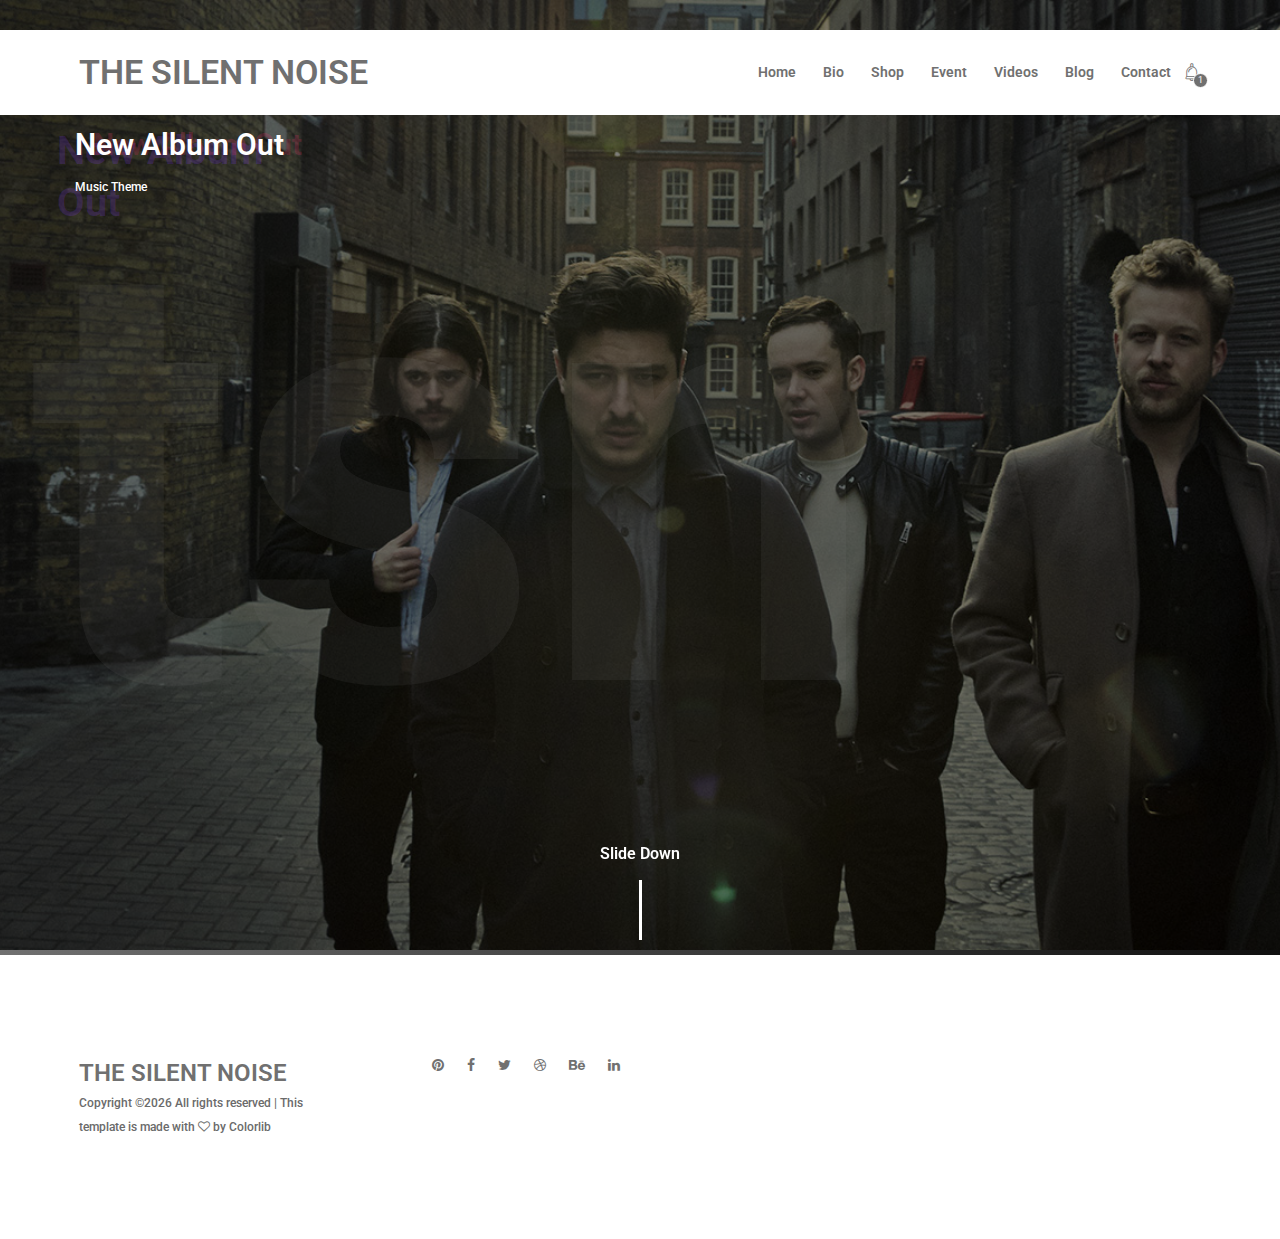
==== index.html @ d406518f "Appearance changes" ====
<!DOCTYPE html>
<html lang="en">

<head>
    <meta charset="UTF-8">
    <meta name="description" content="">
    <meta http-equiv="X-UA-Compatible" content="IE=edge">
    <meta name="viewport" content="width=device-width, initial-scale=1, shrink-to-fit=no">
    <!-- The above 4 meta tags *must* come first in the head; any other head content must come *after* these tags -->

    <!-- Title -->
    <title>The Silent Noise</title>

    <!-- Favicon -->
    <link rel="icon" href="img/core-img/favicon.ico">

    <!-- Custom fonts for this template -->
    <link href="https://fonts.googleapis.com/css?family=Roboto" rel="stylesheet">
    
    <!-- Core Stylesheet -->
    <link rel="stylesheet" href="style.min.css">

</head>

<body>
    <!-- ##### Preloader ##### -->
    <div class="preloader d-flex align-items-center justify-content-center">
        <div class="circle-preloader">
            <img src="img/core-img/compact-disc.png" alt="">
        </div>
    </div>

    <!-- ##### Header Area Start ##### -->
    <header class="header-area">
        <!-- Navbar Area -->
        <div class="tsn-main-menu">
            <div class="classy-nav-container breakpoint-off">
                <div class="container-fluid">
                    <!-- Menu -->
                    <nav class="classy-navbar justify-content-between" id="tsnNav">

                        <!-- Nav brand -->
                        <b href="index.html">THE SILENT NOISE</b>

                        <!-- Navbar Toggler -->
                        <div class="classy-navbar-toggler">
                            <span class="navbarToggler"><span></span><span></span><span></span></span>
                        </div>

                        <!-- Menu -->
                        <div class="classy-menu">

                            <!-- close btn -->
                            <div class="classycloseIcon">
                                <div class="cross-wrap"><span class="top"></span><span class="bottom"></span></div>
                            </div>

                            <!-- Nav Start -->
                            <div class="classynav">
                                <ul>
                                    <li><a href="index.html">Home</a></li>
                                    <li><a href="about-us.html">Bio</a></li>
                                    <li><a href="shop.html">Shop</a></li>
                                    <li><a href="concert-tours.html">Event</a></li>
                                    <li><a href="videos.html">Videos</a></li>
                                    <li><a href="blog.html">Blog</a></li>
                                    <li><a href="contact.html">Contact</a></li>
                                </ul>

                                <!-- Cart Button -->
                                <div class="cart-btn">
                                    <p><span class="icon-bell"></span> <span class="quantity">1</span></p>
                                </div>

                            </div>
                            <!-- Nav End -->
                        </div>
                    </nav>
                </div>
            </div>
        </div>
    </header>
    <!-- ##### Header Area End ##### -->

    <!-- ##### Hero Area Start ##### -->
    <section class="hero-area">
        <div class="hero-slides owl-carousel">

            <!-- Single Hero Slide -->
            <div class="single-hero-slide d-flex align-items-center justify-content-left">
                <!-- Slide Img -->
                <div class="slide-img bg-img" style="background-image: url(img/bg-img/mumford-pressshot22014.jpg);"></div>
                <!-- Slide Content -->
                <div class="hero-slides-content text-left">
                    <h2 data-animation="fadeInUp" data-delay="100ms">New Album Out <span>New Album Out</span></h2>
                    <p data-animation="fadeInUp" data-delay="300ms">Music Theme</p>
                </div>
                <!-- Big Text -->
                <h2 class="big-text">tsn</h2>
            </div>

            <!-- Single Hero Slide -->
            <div class="single-hero-slide d-flex align-items-center justify-content-left">
                <!-- Slide Img -->
                <div class="slide-img bg-img" style="background-image: url(img/bg-img/bg-2.jpg);"></div>
                <!-- Slide Content -->
                <div class="hero-slides-content text-left">
                    <h2 data-animation="fadeInUp" data-delay="100ms">Colorlib <span>Colorlib</span></h2>
                    <p data-animation="fadeInUp" data-delay="300ms">Music Template</p>
                </div>
                <!-- Big Text -->
                <h2 class="big-text">tsn</h2>
            </div>

            <!-- Single Hero Slide -->
            <div class="single-hero-slide d-flex align-items-center justify-content-left">
                <!-- Slide Img -->
                <div class="slide-img bg-img" style="background-image: url(img/bg-img/bg-3.jpg);"></div>
                <!-- Slide Content -->
                <div class="hero-slides-content text-left">
                    <h2 data-animation="fadeInUp" data-delay="100ms">Festival <span>Festival</span></h2>
                    <p data-animation="fadeInUp" data-delay="300ms">Free Themes</p>
                </div>
                <!-- Big Text -->
                <h2 class="big-text">tsn</h2>
            </div>

        </div>
        <!-- bg gradients -->
        <div class="bg-gradients"></div>

        <!-- Slide Down -->
        <div class="slide-down" id="scrollDown">
            <h6>Slide Down</h6>
            <div class="line"></div>
        </div>
    </section>
    <!-- ##### Hero Area End ##### -->


    <!-- ##### Footer Area Start ##### -->
    <footer class="footer-area section-padding-100-0">
        <div class="container-fluid">
            <div class="row">

                <!-- Footer Widget Area -->
                <div class="col-12 col-md-6 col-xl-3">
                    <div class="footer-widget-area mb-100">
                        <c href="index.html">THE SILENT NOISE</c>
                        <p class="copywrite-text"><a href="#"><!-- Link back to Colorlib can't be removed. Template is licensed under CC BY 3.0. -->
Copyright &copy;<script>document.write(new Date().getFullYear());</script> All rights reserved | This template is made with <i class="fa fa-heart-o" aria-hidden="true"></i> by <a href="https://colorlib.com" target="_blank">Colorlib</a>
<!-- Link back to Colorlib can't be removed. Template is licensed under CC BY 3.0. -->
</p>
                    </div>
                </div>

                <!-- Footer Widget Area -->
                <!-- Social Button -->
                <div class="top-social-info">
                    <a href="#"><i class="fa fa-pinterest" aria-hidden="false"></i></a>
                    <a href="#"><i class="fa fa-facebook" aria-hidden="false"></i></a>
                    <a href="https://twitter.com/SilentN55633658"><i class="fa fa-twitter" aria-hidden="false"></i></a>
                    <a href="#"><i class="fa fa-dribbble" aria-hidden="false"></i></a>
                    <a href="#"><i class="fa fa-behance" aria-hidden="false"></i></a>
                    <a href="#"><i class="fa fa-linkedin" aria-hidden="false"></i></a>
                </div>

            </div>
        </div>
    </footer>
    <!-- ##### Footer Area End ##### -->

    <!-- ##### All Javascript Script ##### -->
    <!-- jQuery-2.2.4 js -->
    <script src="js/jquery/jquery-2.2.4.min.js"></script>
    <!-- Popper js -->
    <script src="js/bootstrap/popper.min.js"></script>
    <!-- Bootstrap js -->
    <script src="js/bootstrap/bootstrap.min.js"></script>
    <!-- All Plugins js -->
    <script src="js/plugins/plugins.js"></script>
    <!-- Active js -->
    <script src="js/active.js"></script>
</body>

</html>
---- style.min.css ----
@charset "UTF-8";@import url(https://fonts.googleapis.com/css?family=Allura|Roboto:200,300,400,500,600,700,800,900);/*!
 * Bootstrap v4.1.2 (https://getbootstrap.com/)
 * Copyright 2011-2018 The Bootstrap Authors
 * Copyright 2011-2018 Twitter, Inc.
 * Licensed under MIT (https://github.com/twbs/bootstrap/blob/master/LICENSE)
 */:root{--blue:#007bff;--indigo:#6610f2;--purple:#6f42c1;--pink:#e83e8c;--red:#dc3545;--orange:#fd7e14;--yellow:#ffc107;--green:#28a745;--teal:#20c997;--cyan:#17a2b8;--white:#fff;--gray:#6c757d;--gray-dark:#343a40;--primary:#007bff;--secondary:#6c757d;--success:#28a745;--info:#17a2b8;--warning:#ffc107;--danger:#dc3545;--light:#f8f9fa;--dark:#343a40;--breakpoint-xs:0;--breakpoint-sm:576px;--breakpoint-md:768px;--breakpoint-lg:992px;--breakpoint-xl:1200px;--font-family-sans-serif:-apple-system,BlinkMacSystemFont,"Segoe UI",Roboto,"Helvetica Neue",Arial,sans-serif,"Apple Color Emoji","Segoe UI Emoji","Segoe UI Symbol";--font-family-monospace:SFMono-Regular,Menlo,Monaco,Consolas,"Liberation Mono","Courier New",monospace}*,::after,::before{box-sizing:border-box}html{font-family:sans-serif;line-height:1.15;-webkit-text-size-adjust:100%;-ms-text-size-adjust:100%;-ms-overflow-style:scrollbar;-webkit-tap-highlight-color:transparent}@-ms-viewport{width:device-width}article,aside,figcaption,figure,footer,header,hgroup,main,nav,section{display:block}body{margin:0;font-family:-apple-system,BlinkMacSystemFont,"Segoe UI",Roboto,"Helvetica Neue",Arial,sans-serif,"Apple Color Emoji","Segoe UI Emoji","Segoe UI Symbol";font-size:1rem;font-weight:400;line-height:1.5;color:#212529;text-align:left;background-color:#fff}[tabindex="-1"]:focus{outline:0!important}hr{box-sizing:content-box;height:0;overflow:visible}h1,h2,h3,h4,h5,h6{margin-top:0;margin-bottom:.5rem}p{margin-top:0;margin-bottom:1rem}abbr[data-original-title],abbr[title]{text-decoration:underline;-webkit-text-decoration:underline dotted;text-decoration:underline dotted;cursor:help;border-bottom:0}address{margin-bottom:1rem;font-style:normal;line-height:inherit}dl,ol,ul{margin-top:0;margin-bottom:1rem}ol ol,ol ul,ul ol,ul ul{margin-bottom:0}dt{font-weight:700}dd{margin-bottom:.5rem;margin-left:0}blockquote{margin:0 0 1rem}dfn{font-style:italic}b,strong{font-weight:bolder}small{font-size:80%}sub,sup{position:relative;font-size:75%;line-height:0;vertical-align:baseline}sub{bottom:-.25em}sup{top:-.5em}a{color:#007bff;text-decoration:none;background-color:transparent;-webkit-text-decoration-skip:objects}a:hover{color:#0056b3;text-decoration:underline}a:not([href]):not([tabindex]){color:inherit;text-decoration:none}a:not([href]):not([tabindex]):focus,a:not([href]):not([tabindex]):hover{color:inherit;text-decoration:none}a:not([href]):not([tabindex]):focus{outline:0}code,kbd,pre,samp{font-family:SFMono-Regular,Menlo,Monaco,Consolas,"Liberation Mono","Courier New",monospace;font-size:1em}pre{margin-top:0;margin-bottom:1rem;overflow:auto;-ms-overflow-style:scrollbar}figure{margin:0 0 1rem}img{vertical-align:middle;border-style:none}svg:not(:root){overflow:hidden;vertical-align:middle}table{border-collapse:collapse}caption{padding-top:.75rem;padding-bottom:.75rem;color:#6c757d;text-align:left;caption-side:bottom}th{text-align:inherit}label{display:inline-block;margin-bottom:.5rem}button{border-radius:0}button:focus{outline:1px dotted;outline:5px auto -webkit-focus-ring-color}button,input,optgroup,select,textarea{margin:0;font-family:inherit;font-size:inherit;line-height:inherit}button,input{overflow:visible}button,select{text-transform:none}[type=reset],[type=submit],button,html [type=button]{-webkit-appearance:button}[type=button]::-moz-focus-inner,[type=reset]::-moz-focus-inner,[type=submit]::-moz-focus-inner,button::-moz-focus-inner{padding:0;border-style:none}input[type=checkbox],input[type=radio]{box-sizing:border-box;padding:0}input[type=date],input[type=datetime-local],input[type=month],input[type=time]{-webkit-appearance:listbox}textarea{overflow:auto;resize:vertical}fieldset{min-width:0;padding:0;margin:0;border:0}legend{display:block;width:100%;max-width:100%;padding:0;margin-bottom:.5rem;font-size:1.5rem;line-height:inherit;color:inherit;white-space:normal}progress{vertical-align:baseline}[type=number]::-webkit-inner-spin-button,[type=number]::-webkit-outer-spin-button{height:auto}[type=search]{outline-offset:-2px;-webkit-appearance:none}[type=search]::-webkit-search-cancel-button,[type=search]::-webkit-search-decoration{-webkit-appearance:none}::-webkit-file-upload-button{font:inherit;-webkit-appearance:button}output{display:inline-block}summary{display:list-item;cursor:pointer}template{display:none}[hidden]{display:none!important}.h1,.h2,.h3,.h4,.h5,.h6,h1,h2,h3,h4,h5,h6{margin-bottom:.5rem;font-family:inherit;font-weight:500;line-height:1.2;color:inherit}.h1,h1{font-size:2.5rem}.h2,h2{font-size:2rem}.h3,h3{font-size:1.75rem}.h4,h4{font-size:1.5rem}.h5,h5{font-size:1.25rem}.h6,h6{font-size:1rem}.lead{font-size:1.25rem;font-weight:300}.display-1{font-size:6rem;font-weight:300;line-height:1.2}.display-2{font-size:5.5rem;font-weight:300;line-height:1.2}.display-3{font-size:4.5rem;font-weight:300;line-height:1.2}.display-4{font-size:3.5rem;font-weight:300;line-height:1.2}hr{margin-top:1rem;margin-bottom:1rem;border:0;border-top:1px solid rgba(0,0,0,.1)}.small,small{font-size:80%;font-weight:400}.mark,mark{padding:.2em;background-color:#fcf8e3}.list-unstyled{padding-left:0;list-style:none}.list-inline{padding-left:0;list-style:none}.list-inline-item{display:inline-block}.list-inline-item:not(:last-child){margin-right:.5rem}.initialism{font-size:90%;text-transform:uppercase}.blockquote{margin-bottom:1rem;font-size:1.25rem}.blockquote-footer{display:block;font-size:80%;color:#6c757d}.blockquote-footer::before{content:"\2014 \00A0"}.img-fluid{max-width:100%;height:auto}.img-thumbnail{padding:.25rem;background-color:#fff;border:1px solid #dee2e6;border-radius:.25rem;max-width:100%;height:auto}.figure{display:inline-block}.figure-img{margin-bottom:.5rem;line-height:1}.figure-caption{font-size:90%;color:#6c757d}code{font-size:87.5%;color:#e83e8c;word-break:break-word}a>code{color:inherit}kbd{padding:.2rem .4rem;font-size:87.5%;color:#fff;background-color:#212529;border-radius:.2rem}kbd kbd{padding:0;font-size:100%;font-weight:700}pre{display:block;font-size:87.5%;color:#212529}pre code{font-size:inherit;color:inherit;word-break:normal}.pre-scrollable{max-height:340px;overflow-y:scroll}.container{width:100%;padding-right:15px;padding-left:15px;margin-right:auto;margin-left:auto}@media (min-width:576px){.container{max-width:540px}}@media (min-width:768px){.container{max-width:720px}}@media (min-width:992px){.container{max-width:960px}}@media (min-width:1200px){.container{max-width:1140px}}.container-fluid{width:100%;padding-right:15px;padding-left:15px;margin-right:auto;margin-left:auto}.row{display:-ms-flexbox;display:flex;-ms-flex-wrap:wrap;flex-wrap:wrap;margin-right:-15px;margin-left:-15px}.no-gutters{margin-right:0;margin-left:0}.no-gutters>.col,.no-gutters>[class*=col-]{padding-right:0;padding-left:0}.col,.col-1,.col-10,.col-11,.col-12,.col-2,.col-3,.col-4,.col-5,.col-6,.col-7,.col-8,.col-9,.col-auto,.col-lg,.col-lg-1,.col-lg-10,.col-lg-11,.col-lg-12,.col-lg-2,.col-lg-3,.col-lg-4,.col-lg-5,.col-lg-6,.col-lg-7,.col-lg-8,.col-lg-9,.col-lg-auto,.col-md,.col-md-1,.col-md-10,.col-md-11,.col-md-12,.col-md-2,.col-md-3,.col-md-4,.col-md-5,.col-md-6,.col-md-7,.col-md-8,.col-md-9,.col-md-auto,.col-sm,.col-sm-1,.col-sm-10,.col-sm-11,.col-sm-12,.col-sm-2,.col-sm-3,.col-sm-4,.col-sm-5,.col-sm-6,.col-sm-7,.col-sm-8,.col-sm-9,.col-sm-auto,.col-xl,.col-xl-1,.col-xl-10,.col-xl-11,.col-xl-12,.col-xl-2,.col-xl-3,.col-xl-4,.col-xl-5,.col-xl-6,.col-xl-7,.col-xl-8,.col-xl-9,.col-xl-auto{position:relative;width:100%;min-height:1px;padding-right:15px;padding-left:15px}.col{-ms-flex-preferred-size:0;flex-basis:0;-ms-flex-positive:1;flex-grow:1;max-width:100%}.col-auto{-ms-flex:0 0 auto;flex:0 0 auto;width:auto;max-width:none}.col-1{-ms-flex:0 0 8.333333%;flex:0 0 8.333333%;max-width:8.333333%}.col-2{-ms-flex:0 0 16.666667%;flex:0 0 16.666667%;max-width:16.666667%}.col-3{-ms-flex:0 0 25%;flex:0 0 25%;max-width:25%}.col-4{-ms-flex:0 0 33.333333%;flex:0 0 33.333333%;max-width:33.333333%}.col-5{-ms-flex:0 0 41.666667%;flex:0 0 41.666667%;max-width:41.666667%}.col-6{-ms-flex:0 0 50%;flex:0 0 50%;max-width:50%}.col-7{-ms-flex:0 0 58.333333%;flex:0 0 58.333333%;max-width:58.333333%}.col-8{-ms-flex:0 0 66.666667%;flex:0 0 66.666667%;max-width:66.666667%}.col-9{-ms-flex:0 0 75%;flex:0 0 75%;max-width:75%}.col-10{-ms-flex:0 0 83.333333%;flex:0 0 83.333333%;max-width:83.333333%}.col-11{-ms-flex:0 0 91.666667%;flex:0 0 91.666667%;max-width:91.666667%}.col-12{-ms-flex:0 0 100%;flex:0 0 100%;max-width:100%}.order-first{-ms-flex-order:-1;order:-1}.order-last{-ms-flex-order:13;order:13}.order-0{-ms-flex-order:0;order:0}.order-1{-ms-flex-order:1;order:1}.order-2{-ms-flex-order:2;order:2}.order-3{-ms-flex-order:3;order:3}.order-4{-ms-flex-order:4;order:4}.order-5{-ms-flex-order:5;order:5}.order-6{-ms-flex-order:6;order:6}.order-7{-ms-flex-order:7;order:7}.order-8{-ms-flex-order:8;order:8}.order-9{-ms-flex-order:9;order:9}.order-10{-ms-flex-order:10;order:10}.order-11{-ms-flex-order:11;order:11}.order-12{-ms-flex-order:12;order:12}.offset-1{margin-left:8.333333%}.offset-2{margin-left:16.666667%}.offset-3{margin-left:25%}.offset-4{margin-left:33.333333%}.offset-5{margin-left:41.666667%}.offset-6{margin-left:50%}.offset-7{margin-left:58.333333%}.offset-8{margin-left:66.666667%}.offset-9{margin-left:75%}.offset-10{margin-left:83.333333%}.offset-11{margin-left:91.666667%}@media (min-width:576px){.col-sm{-ms-flex-preferred-size:0;flex-basis:0;-ms-flex-positive:1;flex-grow:1;max-width:100%}.col-sm-auto{-ms-flex:0 0 auto;flex:0 0 auto;width:auto;max-width:none}.col-sm-1{-ms-flex:0 0 8.333333%;flex:0 0 8.333333%;max-width:8.333333%}.col-sm-2{-ms-flex:0 0 16.666667%;flex:0 0 16.666667%;max-width:16.666667%}.col-sm-3{-ms-flex:0 0 25%;flex:0 0 25%;max-width:25%}.col-sm-4{-ms-flex:0 0 33.333333%;flex:0 0 33.333333%;max-width:33.333333%}.col-sm-5{-ms-flex:0 0 41.666667%;flex:0 0 41.666667%;max-width:41.666667%}.col-sm-6{-ms-flex:0 0 50%;flex:0 0 50%;max-width:50%}.col-sm-7{-ms-flex:0 0 58.333333%;flex:0 0 58.333333%;max-width:58.333333%}.col-sm-8{-ms-flex:0 0 66.666667%;flex:0 0 66.666667%;max-width:66.666667%}.col-sm-9{-ms-flex:0 0 75%;flex:0 0 75%;max-width:75%}.col-sm-10{-ms-flex:0 0 83.333333%;flex:0 0 83.333333%;max-width:83.333333%}.col-sm-11{-ms-flex:0 0 91.666667%;flex:0 0 91.666667%;max-width:91.666667%}.col-sm-12{-ms-flex:0 0 100%;flex:0 0 100%;max-width:100%}.order-sm-first{-ms-flex-order:-1;order:-1}.order-sm-last{-ms-flex-order:13;order:13}.order-sm-0{-ms-flex-order:0;order:0}.order-sm-1{-ms-flex-order:1;order:1}.order-sm-2{-ms-flex-order:2;order:2}.order-sm-3{-ms-flex-order:3;order:3}.order-sm-4{-ms-flex-order:4;order:4}.order-sm-5{-ms-flex-order:5;order:5}.order-sm-6{-ms-flex-order:6;order:6}.order-sm-7{-ms-flex-order:7;order:7}.order-sm-8{-ms-flex-order:8;order:8}.order-sm-9{-ms-flex-order:9;order:9}.order-sm-10{-ms-flex-order:10;order:10}.order-sm-11{-ms-flex-order:11;order:11}.order-sm-12{-ms-flex-order:12;order:12}.offset-sm-0{margin-left:0}.offset-sm-1{margin-left:8.333333%}.offset-sm-2{margin-left:16.666667%}.offset-sm-3{margin-left:25%}.offset-sm-4{margin-left:33.333333%}.offset-sm-5{margin-left:41.666667%}.offset-sm-6{margin-left:50%}.offset-sm-7{margin-left:58.333333%}.offset-sm-8{margin-left:66.666667%}.offset-sm-9{margin-left:75%}.offset-sm-10{margin-left:83.333333%}.offset-sm-11{margin-left:91.666667%}}@media (min-width:768px){.col-md{-ms-flex-preferred-size:0;flex-basis:0;-ms-flex-positive:1;flex-grow:1;max-width:100%}.col-md-auto{-ms-flex:0 0 auto;flex:0 0 auto;width:auto;max-width:none}.col-md-1{-ms-flex:0 0 8.333333%;flex:0 0 8.333333%;max-width:8.333333%}.col-md-2{-ms-flex:0 0 16.666667%;flex:0 0 16.666667%;max-width:16.666667%}.col-md-3{-ms-flex:0 0 25%;flex:0 0 25%;max-width:25%}.col-md-4{-ms-flex:0 0 33.333333%;flex:0 0 33.333333%;max-width:33.333333%}.col-md-5{-ms-flex:0 0 41.666667%;flex:0 0 41.666667%;max-width:41.666667%}.col-md-6{-ms-flex:0 0 50%;flex:0 0 50%;max-width:50%}.col-md-7{-ms-flex:0 0 58.333333%;flex:0 0 58.333333%;max-width:58.333333%}.col-md-8{-ms-flex:0 0 66.666667%;flex:0 0 66.666667%;max-width:66.666667%}.col-md-9{-ms-flex:0 0 75%;flex:0 0 75%;max-width:75%}.col-md-10{-ms-flex:0 0 83.333333%;flex:0 0 83.333333%;max-width:83.333333%}.col-md-11{-ms-flex:0 0 91.666667%;flex:0 0 91.666667%;max-width:91.666667%}.col-md-12{-ms-flex:0 0 100%;flex:0 0 100%;max-width:100%}.order-md-first{-ms-flex-order:-1;order:-1}.order-md-last{-ms-flex-order:13;order:13}.order-md-0{-ms-flex-order:0;order:0}.order-md-1{-ms-flex-order:1;order:1}.order-md-2{-ms-flex-order:2;order:2}.order-md-3{-ms-flex-order:3;order:3}.order-md-4{-ms-flex-order:4;order:4}.order-md-5{-ms-flex-order:5;order:5}.order-md-6{-ms-flex-order:6;order:6}.order-md-7{-ms-flex-order:7;order:7}.order-md-8{-ms-flex-order:8;order:8}.order-md-9{-ms-flex-order:9;order:9}.order-md-10{-ms-flex-order:10;order:10}.order-md-11{-ms-flex-order:11;order:11}.order-md-12{-ms-flex-order:12;order:12}.offset-md-0{margin-left:0}.offset-md-1{margin-left:8.333333%}.offset-md-2{margin-left:16.666667%}.offset-md-3{margin-left:25%}.offset-md-4{margin-left:33.333333%}.offset-md-5{margin-left:41.666667%}.offset-md-6{margin-left:50%}.offset-md-7{margin-left:58.333333%}.offset-md-8{margin-left:66.666667%}.offset-md-9{margin-left:75%}.offset-md-10{margin-left:83.333333%}.offset-md-11{margin-left:91.666667%}}@media (min-width:992px){.col-lg{-ms-flex-preferred-size:0;flex-basis:0;-ms-flex-positive:1;flex-grow:1;max-width:100%}.col-lg-auto{-ms-flex:0 0 auto;flex:0 0 auto;width:auto;max-width:none}.col-lg-1{-ms-flex:0 0 8.333333%;flex:0 0 8.333333%;max-width:8.333333%}.col-lg-2{-ms-flex:0 0 16.666667%;flex:0 0 16.666667%;max-width:16.666667%}.col-lg-3{-ms-flex:0 0 25%;flex:0 0 25%;max-width:25%}.col-lg-4{-ms-flex:0 0 33.333333%;flex:0 0 33.333333%;max-width:33.333333%}.col-lg-5{-ms-flex:0 0 41.666667%;flex:0 0 41.666667%;max-width:41.666667%}.col-lg-6{-ms-flex:0 0 50%;flex:0 0 50%;max-width:50%}.col-lg-7{-ms-flex:0 0 58.333333%;flex:0 0 58.333333%;max-width:58.333333%}.col-lg-8{-ms-flex:0 0 66.666667%;flex:0 0 66.666667%;max-width:66.666667%}.col-lg-9{-ms-flex:0 0 75%;flex:0 0 75%;max-width:75%}.col-lg-10{-ms-flex:0 0 83.333333%;flex:0 0 83.333333%;max-width:83.333333%}.col-lg-11{-ms-flex:0 0 91.666667%;flex:0 0 91.666667%;max-width:91.666667%}.col-lg-12{-ms-flex:0 0 100%;flex:0 0 100%;max-width:100%}.order-lg-first{-ms-flex-order:-1;order:-1}.order-lg-last{-ms-flex-order:13;order:13}.order-lg-0{-ms-flex-order:0;order:0}.order-lg-1{-ms-flex-order:1;order:1}.order-lg-2{-ms-flex-order:2;order:2}.order-lg-3{-ms-flex-order:3;order:3}.order-lg-4{-ms-flex-order:4;order:4}.order-lg-5{-ms-flex-order:5;order:5}.order-lg-6{-ms-flex-order:6;order:6}.order-lg-7{-ms-flex-order:7;order:7}.order-lg-8{-ms-flex-order:8;order:8}.order-lg-9{-ms-flex-order:9;order:9}.order-lg-10{-ms-flex-order:10;order:10}.order-lg-11{-ms-flex-order:11;order:11}.order-lg-12{-ms-flex-order:12;order:12}.offset-lg-0{margin-left:0}.offset-lg-1{margin-left:8.333333%}.offset-lg-2{margin-left:16.666667%}.offset-lg-3{margin-left:25%}.offset-lg-4{margin-left:33.333333%}.offset-lg-5{margin-left:41.666667%}.offset-lg-6{margin-left:50%}.offset-lg-7{margin-left:58.333333%}.offset-lg-8{margin-left:66.666667%}.offset-lg-9{margin-left:75%}.offset-lg-10{margin-left:83.333333%}.offset-lg-11{margin-left:91.666667%}}@media (min-width:1200px){.col-xl{-ms-flex-preferred-size:0;flex-basis:0;-ms-flex-positive:1;flex-grow:1;max-width:100%}.col-xl-auto{-ms-flex:0 0 auto;flex:0 0 auto;width:auto;max-width:none}.col-xl-1{-ms-flex:0 0 8.333333%;flex:0 0 8.333333%;max-width:8.333333%}.col-xl-2{-ms-flex:0 0 16.666667%;flex:0 0 16.666667%;max-width:16.666667%}.col-xl-3{-ms-flex:0 0 25%;flex:0 0 25%;max-width:25%}.col-xl-4{-ms-flex:0 0 33.333333%;flex:0 0 33.333333%;max-width:33.333333%}.col-xl-5{-ms-flex:0 0 41.666667%;flex:0 0 41.666667%;max-width:41.666667%}.col-xl-6{-ms-flex:0 0 50%;flex:0 0 50%;max-width:50%}.col-xl-7{-ms-flex:0 0 58.333333%;flex:0 0 58.333333%;max-width:58.333333%}.col-xl-8{-ms-flex:0 0 66.666667%;flex:0 0 66.666667%;max-width:66.666667%}.col-xl-9{-ms-flex:0 0 75%;flex:0 0 75%;max-width:75%}.col-xl-10{-ms-flex:0 0 83.333333%;flex:0 0 83.333333%;max-width:83.333333%}.col-xl-11{-ms-flex:0 0 91.666667%;flex:0 0 91.666667%;max-width:91.666667%}.col-xl-12{-ms-flex:0 0 100%;flex:0 0 100%;max-width:100%}.order-xl-first{-ms-flex-order:-1;order:-1}.order-xl-last{-ms-flex-order:13;order:13}.order-xl-0{-ms-flex-order:0;order:0}.order-xl-1{-ms-flex-order:1;order:1}.order-xl-2{-ms-flex-order:2;order:2}.order-xl-3{-ms-flex-order:3;order:3}.order-xl-4{-ms-flex-order:4;order:4}.order-xl-5{-ms-flex-order:5;order:5}.order-xl-6{-ms-flex-order:6;order:6}.order-xl-7{-ms-flex-order:7;order:7}.order-xl-8{-ms-flex-order:8;order:8}.order-xl-9{-ms-flex-order:9;order:9}.order-xl-10{-ms-flex-order:10;order:10}.order-xl-11{-ms-flex-order:11;order:11}.order-xl-12{-ms-flex-order:12;order:12}.offset-xl-0{margin-left:0}.offset-xl-1{margin-left:8.333333%}.offset-xl-2{margin-left:16.666667%}.offset-xl-3{margin-left:25%}.offset-xl-4{margin-left:33.333333%}.offset-xl-5{margin-left:41.666667%}.offset-xl-6{margin-left:50%}.offset-xl-7{margin-left:58.333333%}.offset-xl-8{margin-left:66.666667%}.offset-xl-9{margin-left:75%}.offset-xl-10{margin-left:83.333333%}.offset-xl-11{margin-left:91.666667%}}.table{width:100%;max-width:100%;margin-bottom:1rem;background-color:transparent}.table td,.table th{padding:.75rem;vertical-align:top;border-top:1px solid #dee2e6}.table thead th{vertical-align:bottom;border-bottom:2px solid #dee2e6}.table tbody+tbody{border-top:2px solid #dee2e6}.table .table{background-color:#fff}.table-sm td,.table-sm th{padding:.3rem}.table-bordered{border:1px solid #dee2e6}.table-bordered td,.table-bordered th{border:1px solid #dee2e6}.table-bordered thead td,.table-bordered thead th{border-bottom-width:2px}.table-borderless tbody+tbody,.table-borderless td,.table-borderless th,.table-borderless thead th{border:0}.table-striped tbody tr:nth-of-type(odd){background-color:rgba(0,0,0,.05)}.table-hover tbody tr:hover{background-color:rgba(0,0,0,.075)}.table-primary,.table-primary>td,.table-primary>th{background-color:#b8daff}.table-hover .table-primary:hover{background-color:#9fcdff}.table-hover .table-primary:hover>td,.table-hover .table-primary:hover>th{background-color:#9fcdff}.table-secondary,.table-secondary>td,.table-secondary>th{background-color:#d6d8db}.table-hover .table-secondary:hover{background-color:#c8cbcf}.table-hover .table-secondary:hover>td,.table-hover .table-secondary:hover>th{background-color:#c8cbcf}.table-success,.table-success>td,.table-success>th{background-color:#c3e6cb}.table-hover .table-success:hover{background-color:#b1dfbb}.table-hover .table-success:hover>td,.table-hover .table-success:hover>th{background-color:#b1dfbb}.table-info,.table-info>td,.table-info>th{background-color:#bee5eb}.table-hover .table-info:hover{background-color:#abdde5}.table-hover .table-info:hover>td,.table-hover .table-info:hover>th{background-color:#abdde5}.table-warning,.table-warning>td,.table-warning>th{background-color:#ffeeba}.table-hover .table-warning:hover{background-color:#ffe8a1}.table-hover .table-warning:hover>td,.table-hover .table-warning:hover>th{background-color:#ffe8a1}.table-danger,.table-danger>td,.table-danger>th{background-color:#f5c6cb}.table-hover .table-danger:hover{background-color:#f1b0b7}.table-hover .table-danger:hover>td,.table-hover .table-danger:hover>th{background-color:#f1b0b7}.table-light,.table-light>td,.table-light>th{background-color:#fdfdfe}.table-hover .table-light:hover{background-color:#ececf6}.table-hover .table-light:hover>td,.table-hover .table-light:hover>th{background-color:#ececf6}.table-dark,.table-dark>td,.table-dark>th{background-color:#c6c8ca}.table-hover .table-dark:hover{background-color:#b9bbbe}.table-hover .table-dark:hover>td,.table-hover .table-dark:hover>th{background-color:#b9bbbe}.table-active,.table-active>td,.table-active>th{background-color:rgba(0,0,0,.075)}.table-hover .table-active:hover{background-color:rgba(0,0,0,.075)}.table-hover .table-active:hover>td,.table-hover .table-active:hover>th{background-color:rgba(0,0,0,.075)}.table .thead-dark th{color:#fff;background-color:#212529;border-color:#32383e}.table .thead-light th{color:#495057;background-color:#e9ecef;border-color:#dee2e6}.table-dark{color:#fff;background-color:#212529}.table-dark td,.table-dark th,.table-dark thead th{border-color:#32383e}.table-dark.table-bordered{border:0}.table-dark.table-striped tbody tr:nth-of-type(odd){background-color:rgba(255,255,255,.05)}.table-dark.table-hover tbody tr:hover{background-color:rgba(255,255,255,.075)}@media (max-width:575.98px){.table-responsive-sm{display:block;width:100%;overflow-x:auto;-webkit-overflow-scrolling:touch;-ms-overflow-style:-ms-autohiding-scrollbar}.table-responsive-sm>.table-bordered{border:0}}@media (max-width:767.98px){.table-responsive-md{display:block;width:100%;overflow-x:auto;-webkit-overflow-scrolling:touch;-ms-overflow-style:-ms-autohiding-scrollbar}.table-responsive-md>.table-bordered{border:0}}@media (max-width:991.98px){.table-responsive-lg{display:block;width:100%;overflow-x:auto;-webkit-overflow-scrolling:touch;-ms-overflow-style:-ms-autohiding-scrollbar}.table-responsive-lg>.table-bordered{border:0}}@media (max-width:1199.98px){.table-responsive-xl{display:block;width:100%;overflow-x:auto;-webkit-overflow-scrolling:touch;-ms-overflow-style:-ms-autohiding-scrollbar}.table-responsive-xl>.table-bordered{border:0}}.table-responsive{display:block;width:100%;overflow-x:auto;-webkit-overflow-scrolling:touch;-ms-overflow-style:-ms-autohiding-scrollbar}.table-responsive>.table-bordered{border:0}.form-control{display:block;width:100%;padding:.375rem .75rem;font-size:1rem;line-height:1.5;color:#495057;background-color:#fff;background-clip:padding-box;border:1px solid #ced4da;border-radius:.25rem;transition:border-color .15s ease-in-out,box-shadow .15s ease-in-out}@media screen and (prefers-reduced-motion:reduce){.form-control{transition:none}}.form-control::-ms-expand{background-color:transparent;border:0}.form-control:focus{color:#495057;background-color:#fff;border-color:#80bdff;outline:0;box-shadow:0 0 0 .2rem rgba(0,123,255,.25)}.form-control::-webkit-input-placeholder{color:#6c757d;opacity:1}.form-control::-moz-placeholder{color:#6c757d;opacity:1}.form-control:-ms-input-placeholder{color:#6c757d;opacity:1}.form-control::-ms-input-placeholder{color:#6c757d;opacity:1}.form-control::placeholder{color:#6c757d;opacity:1}.form-control:disabled,.form-control[readonly]{background-color:#e9ecef;opacity:1}select.form-control:not([size]):not([multiple]){height:calc(2.25rem + 2px)}select.form-control:focus::-ms-value{color:#495057;background-color:#fff}.form-control-file,.form-control-range{display:block;width:100%}.col-form-label{padding-top:calc(.375rem + 1px);padding-bottom:calc(.375rem + 1px);margin-bottom:0;font-size:inherit;line-height:1.5}.col-form-label-lg{padding-top:calc(.5rem + 1px);padding-bottom:calc(.5rem + 1px);font-size:1.25rem;line-height:1.5}.col-form-label-sm{padding-top:calc(.25rem + 1px);padding-bottom:calc(.25rem + 1px);font-size:.875rem;line-height:1.5}.form-control-plaintext{display:block;width:100%;padding-top:.375rem;padding-bottom:.375rem;margin-bottom:0;line-height:1.5;color:#212529;background-color:transparent;border:solid transparent;border-width:1px 0}.form-control-plaintext.form-control-lg,.form-control-plaintext.form-control-sm,.input-group-lg>.form-control-plaintext.form-control,.input-group-lg>.input-group-append>.form-control-plaintext.btn,.input-group-lg>.input-group-append>.form-control-plaintext.input-group-text,.input-group-lg>.input-group-prepend>.form-control-plaintext.btn,.input-group-lg>.input-group-prepend>.form-control-plaintext.input-group-text,.input-group-sm>.form-control-plaintext.form-control,.input-group-sm>.input-group-append>.form-control-plaintext.btn,.input-group-sm>.input-group-append>.form-control-plaintext.input-group-text,.input-group-sm>.input-group-prepend>.form-control-plaintext.btn,.input-group-sm>.input-group-prepend>.form-control-plaintext.input-group-text{padding-right:0;padding-left:0}.form-control-sm,.input-group-sm>.form-control,.input-group-sm>.input-group-append>.btn,.input-group-sm>.input-group-append>.input-group-text,.input-group-sm>.input-group-prepend>.btn,.input-group-sm>.input-group-prepend>.input-group-text{padding:.25rem .5rem;font-size:.875rem;line-height:1.5;border-radius:.2rem}.input-group-sm>.input-group-append>select.btn:not([size]):not([multiple]),.input-group-sm>.input-group-append>select.input-group-text:not([size]):not([multiple]),.input-group-sm>.input-group-prepend>select.btn:not([size]):not([multiple]),.input-group-sm>.input-group-prepend>select.input-group-text:not([size]):not([multiple]),.input-group-sm>select.form-control:not([size]):not([multiple]),select.form-control-sm:not([size]):not([multiple]){height:calc(1.8125rem + 2px)}.form-control-lg,.input-group-lg>.form-control,.input-group-lg>.input-group-append>.btn,.input-group-lg>.input-group-append>.input-group-text,.input-group-lg>.input-group-prepend>.btn,.input-group-lg>.input-group-prepend>.input-group-text{padding:.5rem 1rem;font-size:1.25rem;line-height:1.5;border-radius:.3rem}.input-group-lg>.input-group-append>select.btn:not([size]):not([multiple]),.input-group-lg>.input-group-append>select.input-group-text:not([size]):not([multiple]),.input-group-lg>.input-group-prepend>select.btn:not([size]):not([multiple]),.input-group-lg>.input-group-prepend>select.input-group-text:not([size]):not([multiple]),.input-group-lg>select.form-control:not([size]):not([multiple]),select.form-control-lg:not([size]):not([multiple]){height:calc(2.875rem + 2px)}.form-group{margin-bottom:1rem}.form-text{display:block;margin-top:.25rem}.form-row{display:-ms-flexbox;display:flex;-ms-flex-wrap:wrap;flex-wrap:wrap;margin-right:-5px;margin-left:-5px}.form-row>.col,.form-row>[class*=col-]{padding-right:5px;padding-left:5px}.form-check{position:relative;display:block;padding-left:1.25rem}.form-check-input{position:absolute;margin-top:.3rem;margin-left:-1.25rem}.form-check-input:disabled~.form-check-label{color:#6c757d}.form-check-label{margin-bottom:0}.form-check-inline{display:-ms-inline-flexbox;display:inline-flex;-ms-flex-align:center;align-items:center;padding-left:0;margin-right:.75rem}.form-check-inline .form-check-input{position:static;margin-top:0;margin-right:.3125rem;margin-left:0}.valid-feedback{display:none;width:100%;margin-top:.25rem;font-size:80%;color:#28a745}.valid-tooltip{position:absolute;top:100%;z-index:5;display:none;max-width:100%;padding:.5rem;margin-top:.1rem;font-size:.875rem;line-height:1;color:#fff;background-color:rgba(40,167,69,.8);border-radius:.2rem}.custom-select.is-valid,.form-control.is-valid,.was-validated .custom-select:valid,.was-validated .form-control:valid{border-color:#28a745}.custom-select.is-valid:focus,.form-control.is-valid:focus,.was-validated .custom-select:valid:focus,.was-validated .form-control:valid:focus{border-color:#28a745;box-shadow:0 0 0 .2rem rgba(40,167,69,.25)}.custom-select.is-valid~.valid-feedback,.custom-select.is-valid~.valid-tooltip,.form-control.is-valid~.valid-feedback,.form-control.is-valid~.valid-tooltip,.was-validated .custom-select:valid~.valid-feedback,.was-validated .custom-select:valid~.valid-tooltip,.was-validated .form-control:valid~.valid-feedback,.was-validated .form-control:valid~.valid-tooltip{display:block}.form-control-file.is-valid~.valid-feedback,.form-control-file.is-valid~.valid-tooltip,.was-validated .form-control-file:valid~.valid-feedback,.was-validated .form-control-file:valid~.valid-tooltip{display:block}.form-check-input.is-valid~.form-check-label,.was-validated .form-check-input:valid~.form-check-label{color:#28a745}.form-check-input.is-valid~.valid-feedback,.form-check-input.is-valid~.valid-tooltip,.was-validated .form-check-input:valid~.valid-feedback,.was-validated .form-check-input:valid~.valid-tooltip{display:block}.custom-control-input.is-valid~.custom-control-label,.was-validated .custom-control-input:valid~.custom-control-label{color:#28a745}.custom-control-input.is-valid~.custom-control-label::before,.was-validated .custom-control-input:valid~.custom-control-label::before{background-color:#71dd8a}.custom-control-input.is-valid~.valid-feedback,.custom-control-input.is-valid~.valid-tooltip,.was-validated .custom-control-input:valid~.valid-feedback,.was-validated .custom-control-input:valid~.valid-tooltip{display:block}.custom-control-input.is-valid:checked~.custom-control-label::before,.was-validated .custom-control-input:valid:checked~.custom-control-label::before{background-color:#34ce57}.custom-control-input.is-valid:focus~.custom-control-label::before,.was-validated .custom-control-input:valid:focus~.custom-control-label::before{box-shadow:0 0 0 1px #fff,0 0 0 .2rem rgba(40,167,69,.25)}.custom-file-input.is-valid~.custom-file-label,.was-validated .custom-file-input:valid~.custom-file-label{border-color:#28a745}.custom-file-input.is-valid~.custom-file-label::before,.was-validated .custom-file-input:valid~.custom-file-label::before{border-color:inherit}.custom-file-input.is-valid~.valid-feedback,.custom-file-input.is-valid~.valid-tooltip,.was-validated .custom-file-input:valid~.valid-feedback,.was-validated .custom-file-input:valid~.valid-tooltip{display:block}.custom-file-input.is-valid:focus~.custom-file-label,.was-validated .custom-file-input:valid:focus~.custom-file-label{box-shadow:0 0 0 .2rem rgba(40,167,69,.25)}.invalid-feedback{display:none;width:100%;margin-top:.25rem;font-size:80%;color:#dc3545}.invalid-tooltip{position:absolute;top:100%;z-index:5;display:none;max-width:100%;padding:.5rem;margin-top:.1rem;font-size:.875rem;line-height:1;color:#fff;background-color:rgba(220,53,69,.8);border-radius:.2rem}.custom-select.is-invalid,.form-control.is-invalid,.was-validated .custom-select:invalid,.was-validated .form-control:invalid{border-color:#dc3545}.custom-select.is-invalid:focus,.form-control.is-invalid:focus,.was-validated .custom-select:invalid:focus,.was-validated .form-control:invalid:focus{border-color:#dc3545;box-shadow:0 0 0 .2rem rgba(220,53,69,.25)}.custom-select.is-invalid~.invalid-feedback,.custom-select.is-invalid~.invalid-tooltip,.form-control.is-invalid~.invalid-feedback,.form-control.is-invalid~.invalid-tooltip,.was-validated .custom-select:invalid~.invalid-feedback,.was-validated .custom-select:invalid~.invalid-tooltip,.was-validated .form-control:invalid~.invalid-feedback,.was-validated .form-control:invalid~.invalid-tooltip{display:block}.form-control-file.is-invalid~.invalid-feedback,.form-control-file.is-invalid~.invalid-tooltip,.was-validated .form-control-file:invalid~.invalid-feedback,.was-validated .form-control-file:invalid~.invalid-tooltip{display:block}.form-check-input.is-invalid~.form-check-label,.was-validated .form-check-input:invalid~.form-check-label{color:#dc3545}.form-check-input.is-invalid~.invalid-feedback,.form-check-input.is-invalid~.invalid-tooltip,.was-validated .form-check-input:invalid~.invalid-feedback,.was-validated .form-check-input:invalid~.invalid-tooltip{display:block}.custom-control-input.is-invalid~.custom-control-label,.was-validated .custom-control-input:invalid~.custom-control-label{color:#dc3545}.custom-control-input.is-invalid~.custom-control-label::before,.was-validated .custom-control-input:invalid~.custom-control-label::before{background-color:#efa2a9}.custom-control-input.is-invalid~.invalid-feedback,.custom-control-input.is-invalid~.invalid-tooltip,.was-validated .custom-control-input:invalid~.invalid-feedback,.was-validated .custom-control-input:invalid~.invalid-tooltip{display:block}.custom-control-input.is-invalid:checked~.custom-control-label::before,.was-validated .custom-control-input:invalid:checked~.custom-control-label::before{background-color:#e4606d}.custom-control-input.is-invalid:focus~.custom-control-label::before,.was-validated .custom-control-input:invalid:focus~.custom-control-label::before{box-shadow:0 0 0 1px #fff,0 0 0 .2rem rgba(220,53,69,.25)}.custom-file-input.is-invalid~.custom-file-label,.was-validated .custom-file-input:invalid~.custom-file-label{border-color:#dc3545}.custom-file-input.is-invalid~.custom-file-label::before,.was-validated .custom-file-input:invalid~.custom-file-label::before{border-color:inherit}.custom-file-input.is-invalid~.invalid-feedback,.custom-file-input.is-invalid~.invalid-tooltip,.was-validated .custom-file-input:invalid~.invalid-feedback,.was-validated .custom-file-input:invalid~.invalid-tooltip{display:block}.custom-file-input.is-invalid:focus~.custom-file-label,.was-validated .custom-file-input:invalid:focus~.custom-file-label{box-shadow:0 0 0 .2rem rgba(220,53,69,.25)}.form-inline{display:-ms-flexbox;display:flex;-ms-flex-flow:row wrap;flex-flow:row wrap;-ms-flex-align:center;align-items:center}.form-inline .form-check{width:100%}@media (min-width:576px){.form-inline label{display:-ms-flexbox;display:flex;-ms-flex-align:center;align-items:center;-ms-flex-pack:center;justify-content:center;margin-bottom:0}.form-inline .form-group{display:-ms-flexbox;display:flex;-ms-flex:0 0 auto;flex:0 0 auto;-ms-flex-flow:row wrap;flex-flow:row wrap;-ms-flex-align:center;align-items:center;margin-bottom:0}.form-inline .form-control{display:inline-block;width:auto;vertical-align:middle}.form-inline .form-control-plaintext{display:inline-block}.form-inline .custom-select,.form-inline .input-group{width:auto}.form-inline .form-check{display:-ms-flexbox;display:flex;-ms-flex-align:center;align-items:center;-ms-flex-pack:center;justify-content:center;width:auto;padding-left:0}.form-inline .form-check-input{position:relative;margin-top:0;margin-right:.25rem;margin-left:0}.form-inline .custom-control{-ms-flex-align:center;align-items:center;-ms-flex-pack:center;justify-content:center}.form-inline .custom-control-label{margin-bottom:0}}.btn{display:inline-block;font-weight:400;text-align:center;white-space:nowrap;vertical-align:middle;-webkit-user-select:none;-moz-user-select:none;-ms-user-select:none;user-select:none;border:1px solid transparent;padding:.375rem .75rem;font-size:1rem;line-height:1.5;border-radius:.25rem;transition:color .15s ease-in-out,background-color .15s ease-in-out,border-color .15s ease-in-out,box-shadow .15s ease-in-out}@media screen and (prefers-reduced-motion:reduce){.btn{transition:none}}.btn:focus,.btn:hover{text-decoration:none}.btn.focus,.btn:focus{outline:0;box-shadow:0 0 0 .2rem rgba(0,123,255,.25)}.btn.disabled,.btn:disabled{opacity:.65}.btn:not(:disabled):not(.disabled){cursor:pointer}.btn:not(:disabled):not(.disabled).active,.btn:not(:disabled):not(.disabled):active{background-image:none}a.btn.disabled,fieldset:disabled a.btn{pointer-events:none}.btn-primary{color:#fff;background-color:#007bff;border-color:#007bff}.btn-primary:hover{color:#fff;background-color:#0069d9;border-color:#0062cc}.btn-primary.focus,.btn-primary:focus{box-shadow:0 0 0 .2rem rgba(0,123,255,.5)}.btn-primary.disabled,.btn-primary:disabled{color:#fff;background-color:#007bff;border-color:#007bff}.btn-primary:not(:disabled):not(.disabled).active,.btn-primary:not(:disabled):not(.disabled):active,.show>.btn-primary.dropdown-toggle{color:#fff;background-color:#0062cc;border-color:#005cbf}.btn-primary:not(:disabled):not(.disabled).active:focus,.btn-primary:not(:disabled):not(.disabled):active:focus,.show>.btn-primary.dropdown-toggle:focus{box-shadow:0 0 0 .2rem rgba(0,123,255,.5)}.btn-secondary{color:#fff;background-color:#6c757d;border-color:#6c757d}.btn-secondary:hover{color:#fff;background-color:#5a6268;border-color:#545b62}.btn-secondary.focus,.btn-secondary:focus{box-shadow:0 0 0 .2rem rgba(108,117,125,.5)}.btn-secondary.disabled,.btn-secondary:disabled{color:#fff;background-color:#6c757d;border-color:#6c757d}.btn-secondary:not(:disabled):not(.disabled).active,.btn-secondary:not(:disabled):not(.disabled):active,.show>.btn-secondary.dropdown-toggle{color:#fff;background-color:#545b62;border-color:#4e555b}.btn-secondary:not(:disabled):not(.disabled).active:focus,.btn-secondary:not(:disabled):not(.disabled):active:focus,.show>.btn-secondary.dropdown-toggle:focus{box-shadow:0 0 0 .2rem rgba(108,117,125,.5)}.btn-success{color:#fff;background-color:#28a745;border-color:#28a745}.btn-success:hover{color:#fff;background-color:#218838;border-color:#1e7e34}.btn-success.focus,.btn-success:focus{box-shadow:0 0 0 .2rem rgba(40,167,69,.5)}.btn-success.disabled,.btn-success:disabled{color:#fff;background-color:#28a745;border-color:#28a745}.btn-success:not(:disabled):not(.disabled).active,.btn-success:not(:disabled):not(.disabled):active,.show>.btn-success.dropdown-toggle{color:#fff;background-color:#1e7e34;border-color:#1c7430}.btn-success:not(:disabled):not(.disabled).active:focus,.btn-success:not(:disabled):not(.disabled):active:focus,.show>.btn-success.dropdown-toggle:focus{box-shadow:0 0 0 .2rem rgba(40,167,69,.5)}.btn-info{color:#fff;background-color:#17a2b8;border-color:#17a2b8}.btn-info:hover{color:#fff;background-color:#138496;border-color:#117a8b}.btn-info.focus,.btn-info:focus{box-shadow:0 0 0 .2rem rgba(23,162,184,.5)}.btn-info.disabled,.btn-info:disabled{color:#fff;background-color:#17a2b8;border-color:#17a2b8}.btn-info:not(:disabled):not(.disabled).active,.btn-info:not(:disabled):not(.disabled):active,.show>.btn-info.dropdown-toggle{color:#fff;background-color:#117a8b;border-color:#10707f}.btn-info:not(:disabled):not(.disabled).active:focus,.btn-info:not(:disabled):not(.disabled):active:focus,.show>.btn-info.dropdown-toggle:focus{box-shadow:0 0 0 .2rem rgba(23,162,184,.5)}.btn-warning{color:#212529;background-color:#ffc107;border-color:#ffc107}.btn-warning:hover{color:#212529;background-color:#e0a800;border-color:#d39e00}.btn-warning.focus,.btn-warning:focus{box-shadow:0 0 0 .2rem rgba(255,193,7,.5)}.btn-warning.disabled,.btn-warning:disabled{color:#212529;background-color:#ffc107;border-color:#ffc107}.btn-warning:not(:disabled):not(.disabled).active,.btn-warning:not(:disabled):not(.disabled):active,.show>.btn-warning.dropdown-toggle{color:#212529;background-color:#d39e00;border-color:#c69500}.btn-warning:not(:disabled):not(.disabled).active:focus,.btn-warning:not(:disabled):not(.disabled):active:focus,.show>.btn-warning.dropdown-toggle:focus{box-shadow:0 0 0 .2rem rgba(255,193,7,.5)}.btn-danger{color:#fff;background-color:#dc3545;border-color:#dc3545}.btn-danger:hover{color:#fff;background-color:#c82333;border-color:#bd2130}.btn-danger.focus,.btn-danger:focus{box-shadow:0 0 0 .2rem rgba(220,53,69,.5)}.btn-danger.disabled,.btn-danger:disabled{color:#fff;background-color:#dc3545;border-color:#dc3545}.btn-danger:not(:disabled):not(.disabled).active,.btn-danger:not(:disabled):not(.disabled):active,.show>.btn-danger.dropdown-toggle{color:#fff;background-color:#bd2130;border-color:#b21f2d}.btn-danger:not(:disabled):not(.disabled).active:focus,.btn-danger:not(:disabled):not(.disabled):active:focus,.show>.btn-danger.dropdown-toggle:focus{box-shadow:0 0 0 .2rem rgba(220,53,69,.5)}.btn-light{color:#212529;background-color:#f8f9fa;border-color:#f8f9fa}.btn-light:hover{color:#212529;background-color:#e2e6ea;border-color:#dae0e5}.btn-light.focus,.btn-light:focus{box-shadow:0 0 0 .2rem rgba(248,249,250,.5)}.btn-light.disabled,.btn-light:disabled{color:#212529;background-color:#f8f9fa;border-color:#f8f9fa}.btn-light:not(:disabled):not(.disabled).active,.btn-light:not(:disabled):not(.disabled):active,.show>.btn-light.dropdown-toggle{color:#212529;background-color:#dae0e5;border-color:#d3d9df}.btn-light:not(:disabled):not(.disabled).active:focus,.btn-light:not(:disabled):not(.disabled):active:focus,.show>.btn-light.dropdown-toggle:focus{box-shadow:0 0 0 .2rem rgba(248,249,250,.5)}.btn-dark{color:#fff;background-color:#343a40;border-color:#343a40}.btn-dark:hover{color:#fff;background-color:#23272b;border-color:#1d2124}.btn-dark.focus,.btn-dark:focus{box-shadow:0 0 0 .2rem rgba(52,58,64,.5)}.btn-dark.disabled,.btn-dark:disabled{color:#fff;background-color:#343a40;border-color:#343a40}.btn-dark:not(:disabled):not(.disabled).active,.btn-dark:not(:disabled):not(.disabled):active,.show>.btn-dark.dropdown-toggle{color:#fff;background-color:#1d2124;border-color:#171a1d}.btn-dark:not(:disabled):not(.disabled).active:focus,.btn-dark:not(:disabled):not(.disabled):active:focus,.show>.btn-dark.dropdown-toggle:focus{box-shadow:0 0 0 .2rem rgba(52,58,64,.5)}.btn-outline-primary{color:#007bff;background-color:transparent;background-image:none;border-color:#007bff}.btn-outline-primary:hover{color:#fff;background-color:#007bff;border-color:#007bff}.btn-outline-primary.focus,.btn-outline-primary:focus{box-shadow:0 0 0 .2rem rgba(0,123,255,.5)}.btn-outline-primary.disabled,.btn-outline-primary:disabled{color:#007bff;background-color:transparent}.btn-outline-primary:not(:disabled):not(.disabled).active,.btn-outline-primary:not(:disabled):not(.disabled):active,.show>.btn-outline-primary.dropdown-toggle{color:#fff;background-color:#007bff;border-color:#007bff}.btn-outline-primary:not(:disabled):not(.disabled).active:focus,.btn-outline-primary:not(:disabled):not(.disabled):active:focus,.show>.btn-outline-primary.dropdown-toggle:focus{box-shadow:0 0 0 .2rem rgba(0,123,255,.5)}.btn-outline-secondary{color:#6c757d;background-color:transparent;background-image:none;border-color:#6c757d}.btn-outline-secondary:hover{color:#fff;background-color:#6c757d;border-color:#6c757d}.btn-outline-secondary.focus,.btn-outline-secondary:focus{box-shadow:0 0 0 .2rem rgba(108,117,125,.5)}.btn-outline-secondary.disabled,.btn-outline-secondary:disabled{color:#6c757d;background-color:transparent}.btn-outline-secondary:not(:disabled):not(.disabled).active,.btn-outline-secondary:not(:disabled):not(.disabled):active,.show>.btn-outline-secondary.dropdown-toggle{color:#fff;background-color:#6c757d;border-color:#6c757d}.btn-outline-secondary:not(:disabled):not(.disabled).active:focus,.btn-outline-secondary:not(:disabled):not(.disabled):active:focus,.show>.btn-outline-secondary.dropdown-toggle:focus{box-shadow:0 0 0 .2rem rgba(108,117,125,.5)}.btn-outline-success{color:#28a745;background-color:transparent;background-image:none;border-color:#28a745}.btn-outline-success:hover{color:#fff;background-color:#28a745;border-color:#28a745}.btn-outline-success.focus,.btn-outline-success:focus{box-shadow:0 0 0 .2rem rgba(40,167,69,.5)}.btn-outline-success.disabled,.btn-outline-success:disabled{color:#28a745;background-color:transparent}.btn-outline-success:not(:disabled):not(.disabled).active,.btn-outline-success:not(:disabled):not(.disabled):active,.show>.btn-outline-success.dropdown-toggle{color:#fff;background-color:#28a745;border-color:#28a745}.btn-outline-success:not(:disabled):not(.disabled).active:focus,.btn-outline-success:not(:disabled):not(.disabled):active:focus,.show>.btn-outline-success.dropdown-toggle:focus{box-shadow:0 0 0 .2rem rgba(40,167,69,.5)}.btn-outline-info{color:#17a2b8;background-color:transparent;background-image:none;border-color:#17a2b8}.btn-outline-info:hover{color:#fff;background-color:#17a2b8;border-color:#17a2b8}.btn-outline-info.focus,.btn-outline-info:focus{box-shadow:0 0 0 .2rem rgba(23,162,184,.5)}.btn-outline-info.disabled,.btn-outline-info:disabled{color:#17a2b8;background-color:transparent}.btn-outline-info:not(:disabled):not(.disabled).active,.btn-outline-info:not(:disabled):not(.disabled):active,.show>.btn-outline-info.dropdown-toggle{color:#fff;background-color:#17a2b8;border-color:#17a2b8}.btn-outline-info:not(:disabled):not(.disabled).active:focus,.btn-outline-info:not(:disabled):not(.disabled):active:focus,.show>.btn-outline-info.dropdown-toggle:focus{box-shadow:0 0 0 .2rem rgba(23,162,184,.5)}.btn-outline-warning{color:#ffc107;background-color:transparent;background-image:none;border-color:#ffc107}.btn-outline-warning:hover{color:#212529;background-color:#ffc107;border-color:#ffc107}.btn-outline-warning.focus,.btn-outline-warning:focus{box-shadow:0 0 0 .2rem rgba(255,193,7,.5)}.btn-outline-warning.disabled,.btn-outline-warning:disabled{color:#ffc107;background-color:transparent}.btn-outline-warning:not(:disabled):not(.disabled).active,.btn-outline-warning:not(:disabled):not(.disabled):active,.show>.btn-outline-warning.dropdown-toggle{color:#212529;background-color:#ffc107;border-color:#ffc107}.btn-outline-warning:not(:disabled):not(.disabled).active:focus,.btn-outline-warning:not(:disabled):not(.disabled):active:focus,.show>.btn-outline-warning.dropdown-toggle:focus{box-shadow:0 0 0 .2rem rgba(255,193,7,.5)}.btn-outline-danger{color:#dc3545;background-color:transparent;background-image:none;border-color:#dc3545}.btn-outline-danger:hover{color:#fff;background-color:#dc3545;border-color:#dc3545}.btn-outline-danger.focus,.btn-outline-danger:focus{box-shadow:0 0 0 .2rem rgba(220,53,69,.5)}.btn-outline-danger.disabled,.btn-outline-danger:disabled{color:#dc3545;background-color:transparent}.btn-outline-danger:not(:disabled):not(.disabled).active,.btn-outline-danger:not(:disabled):not(.disabled):active,.show>.btn-outline-danger.dropdown-toggle{color:#fff;background-color:#dc3545;border-color:#dc3545}.btn-outline-danger:not(:disabled):not(.disabled).active:focus,.btn-outline-danger:not(:disabled):not(.disabled):active:focus,.show>.btn-outline-danger.dropdown-toggle:focus{box-shadow:0 0 0 .2rem rgba(220,53,69,.5)}.btn-outline-light{color:#f8f9fa;background-color:transparent;background-image:none;border-color:#f8f9fa}.btn-outline-light:hover{color:#212529;background-color:#f8f9fa;border-color:#f8f9fa}.btn-outline-light.focus,.btn-outline-light:focus{box-shadow:0 0 0 .2rem rgba(248,249,250,.5)}.btn-outline-light.disabled,.btn-outline-light:disabled{color:#f8f9fa;background-color:transparent}.btn-outline-light:not(:disabled):not(.disabled).active,.btn-outline-light:not(:disabled):not(.disabled):active,.show>.btn-outline-light.dropdown-toggle{color:#212529;background-color:#f8f9fa;border-color:#f8f9fa}.btn-outline-light:not(:disabled):not(.disabled).active:focus,.btn-outline-light:not(:disabled):not(.disabled):active:focus,.show>.btn-outline-light.dropdown-toggle:focus{box-shadow:0 0 0 .2rem rgba(248,249,250,.5)}.btn-outline-dark{color:#343a40;background-color:transparent;background-image:none;border-color:#343a40}.btn-outline-dark:hover{color:#fff;background-color:#343a40;border-color:#343a40}.btn-outline-dark.focus,.btn-outline-dark:focus{box-shadow:0 0 0 .2rem rgba(52,58,64,.5)}.btn-outline-dark.disabled,.btn-outline-dark:disabled{color:#343a40;background-color:transparent}.btn-outline-dark:not(:disabled):not(.disabled).active,.btn-outline-dark:not(:disabled):not(.disabled):active,.show>.btn-outline-dark.dropdown-toggle{color:#fff;background-color:#343a40;border-color:#343a40}.btn-outline-dark:not(:disabled):not(.disabled).active:focus,.btn-outline-dark:not(:disabled):not(.disabled):active:focus,.show>.btn-outline-dark.dropdown-toggle:focus{box-shadow:0 0 0 .2rem rgba(52,58,64,.5)}.btn-link{font-weight:400;color:#007bff;background-color:transparent}.btn-link:hover{color:#0056b3;text-decoration:underline;background-color:transparent;border-color:transparent}.btn-link.focus,.btn-link:focus{text-decoration:underline;border-color:transparent;box-shadow:none}.btn-link.disabled,.btn-link:disabled{color:#6c757d;pointer-events:none}.btn-group-lg>.btn,.btn-lg{padding:.5rem 1rem;font-size:1.25rem;line-height:1.5;border-radius:.3rem}.btn-group-sm>.btn,.btn-sm{padding:.25rem .5rem;font-size:.875rem;line-height:1.5;border-radius:.2rem}.btn-block{display:block;width:100%}.btn-block+.btn-block{margin-top:.5rem}input[type=button].btn-block,input[type=reset].btn-block,input[type=submit].btn-block{width:100%}.fade{transition:opacity .15s linear}@media screen and (prefers-reduced-motion:reduce){.fade{transition:none}}.fade:not(.show){opacity:0}.collapse:not(.show){display:none}.collapsing{position:relative;height:0;overflow:hidden;transition:height .35s ease}@media screen and (prefers-reduced-motion:reduce){.collapsing{transition:none}}.dropdown,.dropleft,.dropright,.dropup{position:relative}.dropdown-toggle::after{display:inline-block;width:0;height:0;margin-left:.255em;vertical-align:.255em;content:"";border-top:.3em solid;border-right:.3em solid transparent;border-bottom:0;border-left:.3em solid transparent}.dropdown-toggle:empty::after{margin-left:0}.dropdown-menu{position:absolute;top:100%;left:0;z-index:1000;display:none;float:left;min-width:10rem;padding:.5rem 0;margin:.125rem 0 0;font-size:1rem;color:#212529;text-align:left;list-style:none;background-color:#fff;background-clip:padding-box;border:1px solid rgba(0,0,0,.15);border-radius:.25rem}.dropdown-menu-right{right:0;left:auto}.dropup .dropdown-menu{top:auto;bottom:100%;margin-top:0;margin-bottom:.125rem}.dropup .dropdown-toggle::after{display:inline-block;width:0;height:0;margin-left:.255em;vertical-align:.255em;content:"";border-top:0;border-right:.3em solid transparent;border-bottom:.3em solid;border-left:.3em solid transparent}.dropup .dropdown-toggle:empty::after{margin-left:0}.dropright .dropdown-menu{top:0;right:auto;left:100%;margin-top:0;margin-left:.125rem}.dropright .dropdown-toggle::after{display:inline-block;width:0;height:0;margin-left:.255em;vertical-align:.255em;content:"";border-top:.3em solid transparent;border-right:0;border-bottom:.3em solid transparent;border-left:.3em solid}.dropright .dropdown-toggle:empty::after{margin-left:0}.dropright .dropdown-toggle::after{vertical-align:0}.dropleft .dropdown-menu{top:0;right:100%;left:auto;margin-top:0;margin-right:.125rem}.dropleft .dropdown-toggle::after{display:inline-block;width:0;height:0;margin-left:.255em;vertical-align:.255em;content:""}.dropleft .dropdown-toggle::after{display:none}.dropleft .dropdown-toggle::before{display:inline-block;width:0;height:0;margin-right:.255em;vertical-align:.255em;content:"";border-top:.3em solid transparent;border-right:.3em solid;border-bottom:.3em solid transparent}.dropleft .dropdown-toggle:empty::after{margin-left:0}.dropleft .dropdown-toggle::before{vertical-align:0}.dropdown-menu[x-placement^=bottom],.dropdown-menu[x-placement^=left],.dropdown-menu[x-placement^=right],.dropdown-menu[x-placement^=top]{right:auto;bottom:auto}.dropdown-divider{height:0;margin:.5rem 0;overflow:hidden;border-top:1px solid #e9ecef}.dropdown-item{display:block;width:100%;padding:.25rem 1.5rem;clear:both;font-weight:400;color:#212529;text-align:inherit;white-space:nowrap;background-color:transparent;border:0}.dropdown-item:focus,.dropdown-item:hover{color:#16181b;text-decoration:none;background-color:#f8f9fa}.dropdown-item.active,.dropdown-item:active{color:#fff;text-decoration:none;background-color:#007bff}.dropdown-item.disabled,.dropdown-item:disabled{color:#6c757d;background-color:transparent}.dropdown-menu.show{display:block}.dropdown-header{display:block;padding:.5rem 1.5rem;margin-bottom:0;font-size:.875rem;color:#6c757d;white-space:nowrap}.dropdown-item-text{display:block;padding:.25rem 1.5rem;color:#212529}.btn-group,.btn-group-vertical{position:relative;display:-ms-inline-flexbox;display:inline-flex;vertical-align:middle}.btn-group-vertical>.btn,.btn-group>.btn{position:relative;-ms-flex:0 1 auto;flex:0 1 auto}.btn-group-vertical>.btn:hover,.btn-group>.btn:hover{z-index:1}.btn-group-vertical>.btn.active,.btn-group-vertical>.btn:active,.btn-group-vertical>.btn:focus,.btn-group>.btn.active,.btn-group>.btn:active,.btn-group>.btn:focus{z-index:1}.btn-group .btn+.btn,.btn-group .btn+.btn-group,.btn-group .btn-group+.btn,.btn-group .btn-group+.btn-group,.btn-group-vertical .btn+.btn,.btn-group-vertical .btn+.btn-group,.btn-group-vertical .btn-group+.btn,.btn-group-vertical .btn-group+.btn-group{margin-left:-1px}.btn-toolbar{display:-ms-flexbox;display:flex;-ms-flex-wrap:wrap;flex-wrap:wrap;-ms-flex-pack:start;justify-content:flex-start}.btn-toolbar .input-group{width:auto}.btn-group>.btn:first-child{margin-left:0}.btn-group>.btn-group:not(:last-child)>.btn,.btn-group>.btn:not(:last-child):not(.dropdown-toggle){border-top-right-radius:0;border-bottom-right-radius:0}.btn-group>.btn-group:not(:first-child)>.btn,.btn-group>.btn:not(:first-child){border-top-left-radius:0;border-bottom-left-radius:0}.dropdown-toggle-split{padding-right:.5625rem;padding-left:.5625rem}.dropdown-toggle-split::after,.dropright .dropdown-toggle-split::after,.dropup .dropdown-toggle-split::after{margin-left:0}.dropleft .dropdown-toggle-split::before{margin-right:0}.btn-group-sm>.btn+.dropdown-toggle-split,.btn-sm+.dropdown-toggle-split{padding-right:.375rem;padding-left:.375rem}.btn-group-lg>.btn+.dropdown-toggle-split,.btn-lg+.dropdown-toggle-split{padding-right:.75rem;padding-left:.75rem}.btn-group-vertical{-ms-flex-direction:column;flex-direction:column;-ms-flex-align:start;align-items:flex-start;-ms-flex-pack:center;justify-content:center}.btn-group-vertical .btn,.btn-group-vertical .btn-group{width:100%}.btn-group-vertical>.btn+.btn,.btn-group-vertical>.btn+.btn-group,.btn-group-vertical>.btn-group+.btn,.btn-group-vertical>.btn-group+.btn-group{margin-top:-1px;margin-left:0}.btn-group-vertical>.btn-group:not(:last-child)>.btn,.btn-group-vertical>.btn:not(:last-child):not(.dropdown-toggle){border-bottom-right-radius:0;border-bottom-left-radius:0}.btn-group-vertical>.btn-group:not(:first-child)>.btn,.btn-group-vertical>.btn:not(:first-child){border-top-left-radius:0;border-top-right-radius:0}.btn-group-toggle>.btn,.btn-group-toggle>.btn-group>.btn{margin-bottom:0}.btn-group-toggle>.btn input[type=checkbox],.btn-group-toggle>.btn input[type=radio],.btn-group-toggle>.btn-group>.btn input[type=checkbox],.btn-group-toggle>.btn-group>.btn input[type=radio]{position:absolute;clip:rect(0,0,0,0);pointer-events:none}.input-group{position:relative;display:-ms-flexbox;display:flex;-ms-flex-wrap:wrap;flex-wrap:wrap;-ms-flex-align:stretch;align-items:stretch;width:100%}.input-group>.custom-file,.input-group>.custom-select,.input-group>.form-control{position:relative;-ms-flex:1 1 auto;flex:1 1 auto;width:1%;margin-bottom:0}.input-group>.custom-file+.custom-file,.input-group>.custom-file+.custom-select,.input-group>.custom-file+.form-control,.input-group>.custom-select+.custom-file,.input-group>.custom-select+.custom-select,.input-group>.custom-select+.form-control,.input-group>.form-control+.custom-file,.input-group>.form-control+.custom-select,.input-group>.form-control+.form-control{margin-left:-1px}.input-group>.custom-file .custom-file-input:focus~.custom-file-label,.input-group>.custom-select:focus,.input-group>.form-control:focus{z-index:3}.input-group>.custom-select:not(:last-child),.input-group>.form-control:not(:last-child){border-top-right-radius:0;border-bottom-right-radius:0}.input-group>.custom-select:not(:first-child),.input-group>.form-control:not(:first-child){border-top-left-radius:0;border-bottom-left-radius:0}.input-group>.custom-file{display:-ms-flexbox;display:flex;-ms-flex-align:center;align-items:center}.input-group>.custom-file:not(:last-child) .custom-file-label,.input-group>.custom-file:not(:last-child) .custom-file-label::after{border-top-right-radius:0;border-bottom-right-radius:0}.input-group>.custom-file:not(:first-child) .custom-file-label{border-top-left-radius:0;border-bottom-left-radius:0}.input-group-append,.input-group-prepend{display:-ms-flexbox;display:flex}.input-group-append .btn,.input-group-prepend .btn{position:relative;z-index:2}.input-group-append .btn+.btn,.input-group-append .btn+.input-group-text,.input-group-append .input-group-text+.btn,.input-group-append .input-group-text+.input-group-text,.input-group-prepend .btn+.btn,.input-group-prepend .btn+.input-group-text,.input-group-prepend .input-group-text+.btn,.input-group-prepend .input-group-text+.input-group-text{margin-left:-1px}.input-group-prepend{margin-right:-1px}.input-group-append{margin-left:-1px}.input-group-text{display:-ms-flexbox;display:flex;-ms-flex-align:center;align-items:center;padding:.375rem .75rem;margin-bottom:0;font-size:1rem;font-weight:400;line-height:1.5;color:#495057;text-align:center;white-space:nowrap;background-color:#e9ecef;border:1px solid #ced4da;border-radius:.25rem}.input-group-text input[type=checkbox],.input-group-text input[type=radio]{margin-top:0}.input-group>.input-group-append:last-child>.btn:not(:last-child):not(.dropdown-toggle),.input-group>.input-group-append:last-child>.input-group-text:not(:last-child),.input-group>.input-group-append:not(:last-child)>.btn,.input-group>.input-group-append:not(:last-child)>.input-group-text,.input-group>.input-group-prepend>.btn,.input-group>.input-group-prepend>.input-group-text{border-top-right-radius:0;border-bottom-right-radius:0}.input-group>.input-group-append>.btn,.input-group>.input-group-append>.input-group-text,.input-group>.input-group-prepend:first-child>.btn:not(:first-child),.input-group>.input-group-prepend:first-child>.input-group-text:not(:first-child),.input-group>.input-group-prepend:not(:first-child)>.btn,.input-group>.input-group-prepend:not(:first-child)>.input-group-text{border-top-left-radius:0;border-bottom-left-radius:0}.custom-control{position:relative;display:block;min-height:1.5rem;padding-left:1.5rem}.custom-control-inline{display:-ms-inline-flexbox;display:inline-flex;margin-right:1rem}.custom-control-input{position:absolute;z-index:-1;opacity:0}.custom-control-input:checked~.custom-control-label::before{color:#fff;background-color:#007bff}.custom-control-input:focus~.custom-control-label::before{box-shadow:0 0 0 1px #fff,0 0 0 .2rem rgba(0,123,255,.25)}.custom-control-input:active~.custom-control-label::before{color:#fff;background-color:#b3d7ff}.custom-control-input:disabled~.custom-control-label{color:#6c757d}.custom-control-input:disabled~.custom-control-label::before{background-color:#e9ecef}.custom-control-label{position:relative;margin-bottom:0}.custom-control-label::before{position:absolute;top:.25rem;left:-1.5rem;display:block;width:1rem;height:1rem;pointer-events:none;content:"";-webkit-user-select:none;-moz-user-select:none;-ms-user-select:none;user-select:none;background-color:#dee2e6}.custom-control-label::after{position:absolute;top:.25rem;left:-1.5rem;display:block;width:1rem;height:1rem;content:"";background-repeat:no-repeat;background-position:center center;background-size:50% 50%}.custom-checkbox .custom-control-label::before{border-radius:.25rem}.custom-checkbox .custom-control-input:checked~.custom-control-label::before{background-color:#007bff}.custom-checkbox .custom-control-input:checked~.custom-control-label::after{background-image:url("data:image/svg+xml;charset=utf8,%3Csvg xmlns='http://www.w3.org/2000/svg' viewBox='0 0 8 8'%3E%3Cpath fill='%23fff' d='M6.564.75l-3.59 3.612-1.538-1.55L0 4.26 2.974 7.25 8 2.193z'/%3E%3C/svg%3E")}.custom-checkbox .custom-control-input:indeterminate~.custom-control-label::before{background-color:#007bff}.custom-checkbox .custom-control-input:indeterminate~.custom-control-label::after{background-image:url("data:image/svg+xml;charset=utf8,%3Csvg xmlns='http://www.w3.org/2000/svg' viewBox='0 0 4 4'%3E%3Cpath stroke='%23fff' d='M0 2h4'/%3E%3C/svg%3E")}.custom-checkbox .custom-control-input:disabled:checked~.custom-control-label::before{background-color:rgba(0,123,255,.5)}.custom-checkbox .custom-control-input:disabled:indeterminate~.custom-control-label::before{background-color:rgba(0,123,255,.5)}.custom-radio .custom-control-label::before{border-radius:50%}.custom-radio .custom-control-input:checked~.custom-control-label::before{background-color:#007bff}.custom-radio .custom-control-input:checked~.custom-control-label::after{background-image:url("data:image/svg+xml;charset=utf8,%3Csvg xmlns='http://www.w3.org/2000/svg' viewBox='-4 -4 8 8'%3E%3Ccircle r='3' fill='%23fff'/%3E%3C/svg%3E")}.custom-radio .custom-control-input:disabled:checked~.custom-control-label::before{background-color:rgba(0,123,255,.5)}.custom-select{display:inline-block;width:100%;height:calc(2.25rem + 2px);padding:.375rem 1.75rem .375rem .75rem;line-height:1.5;color:#495057;vertical-align:middle;background:#fff url("data:image/svg+xml;charset=utf8,%3Csvg xmlns='http://www.w3.org/2000/svg' viewBox='0 0 4 5'%3E%3Cpath fill='%23343a40' d='M2 0L0 2h4zm0 5L0 3h4z'/%3E%3C/svg%3E") no-repeat right .75rem center;background-size:8px 10px;border:1px solid #ced4da;border-radius:.25rem;-webkit-appearance:none;-moz-appearance:none;appearance:none}.custom-select:focus{border-color:#80bdff;outline:0;box-shadow:0 0 0 .2rem rgba(128,189,255,.5)}.custom-select:focus::-ms-value{color:#495057;background-color:#fff}.custom-select[multiple],.custom-select[size]:not([size="1"]){height:auto;padding-right:.75rem;background-image:none}.custom-select:disabled{color:#6c757d;background-color:#e9ecef}.custom-select::-ms-expand{opacity:0}.custom-select-sm{height:calc(1.8125rem + 2px);padding-top:.375rem;padding-bottom:.375rem;font-size:75%}.custom-select-lg{height:calc(2.875rem + 2px);padding-top:.375rem;padding-bottom:.375rem;font-size:125%}.custom-file{position:relative;display:inline-block;width:100%;height:calc(2.25rem + 2px);margin-bottom:0}.custom-file-input{position:relative;z-index:2;width:100%;height:calc(2.25rem + 2px);margin:0;opacity:0}.custom-file-input:focus~.custom-file-label{border-color:#80bdff;box-shadow:0 0 0 .2rem rgba(0,123,255,.25)}.custom-file-input:focus~.custom-file-label::after{border-color:#80bdff}.custom-file-input:disabled~.custom-file-label{background-color:#e9ecef}.custom-file-input:lang(en)~.custom-file-label::after{content:"Browse"}.custom-file-label{position:absolute;top:0;right:0;left:0;z-index:1;height:calc(2.25rem + 2px);padding:.375rem .75rem;line-height:1.5;color:#495057;background-color:#fff;border:1px solid #ced4da;border-radius:.25rem}.custom-file-label::after{position:absolute;top:0;right:0;bottom:0;z-index:3;display:block;height:2.25rem;padding:.375rem .75rem;line-height:1.5;color:#495057;content:"Browse";background-color:#e9ecef;border-left:1px solid #ced4da;border-radius:0 .25rem .25rem 0}.custom-range{width:100%;padding-left:0;background-color:transparent;-webkit-appearance:none;-moz-appearance:none;appearance:none}.custom-range:focus{outline:0}.custom-range::-moz-focus-outer{border:0}.custom-range::-webkit-slider-thumb{width:1rem;height:1rem;margin-top:-.25rem;background-color:#007bff;border:0;border-radius:1rem;transition:background-color .15s ease-in-out,border-color .15s ease-in-out,box-shadow .15s ease-in-out;-webkit-appearance:none;appearance:none}@media screen and (prefers-reduced-motion:reduce){.custom-range::-webkit-slider-thumb{transition:none}}.custom-range::-webkit-slider-thumb:focus{outline:0;box-shadow:0 0 0 1px #fff,0 0 0 .2rem rgba(0,123,255,.25)}.custom-range::-webkit-slider-thumb:active{background-color:#b3d7ff}.custom-range::-webkit-slider-runnable-track{width:100%;height:.5rem;color:transparent;cursor:pointer;background-color:#dee2e6;border-color:transparent;border-radius:1rem}.custom-range::-moz-range-thumb{width:1rem;height:1rem;background-color:#007bff;border:0;border-radius:1rem;transition:background-color .15s ease-in-out,border-color .15s ease-in-out,box-shadow .15s ease-in-out;-moz-appearance:none;appearance:none}@media screen and (prefers-reduced-motion:reduce){.custom-range::-moz-range-thumb{transition:none}}.custom-range::-moz-range-thumb:focus{outline:0;box-shadow:0 0 0 1px #fff,0 0 0 .2rem rgba(0,123,255,.25)}.custom-range::-moz-range-thumb:active{background-color:#b3d7ff}.custom-range::-moz-range-track{width:100%;height:.5rem;color:transparent;cursor:pointer;background-color:#dee2e6;border-color:transparent;border-radius:1rem}.custom-range::-ms-thumb{width:1rem;height:1rem;background-color:#007bff;border:0;border-radius:1rem;transition:background-color .15s ease-in-out,border-color .15s ease-in-out,box-shadow .15s ease-in-out;appearance:none}@media screen and (prefers-reduced-motion:reduce){.custom-range::-ms-thumb{transition:none}}.custom-range::-ms-thumb:focus{outline:0;box-shadow:0 0 0 1px #fff,0 0 0 .2rem rgba(0,123,255,.25)}.custom-range::-ms-thumb:active{background-color:#b3d7ff}.custom-range::-ms-track{width:100%;height:.5rem;color:transparent;cursor:pointer;background-color:transparent;border-color:transparent;border-width:.5rem}.custom-range::-ms-fill-lower{background-color:#dee2e6;border-radius:1rem}.custom-range::-ms-fill-upper{margin-right:15px;background-color:#dee2e6;border-radius:1rem}.custom-control-label::before,.custom-file-label,.custom-select{transition:background-color .15s ease-in-out,border-color .15s ease-in-out,box-shadow .15s ease-in-out}@media screen and (prefers-reduced-motion:reduce){.custom-control-label::before,.custom-file-label,.custom-select{transition:none}}.nav{display:-ms-flexbox;display:flex;-ms-flex-wrap:wrap;flex-wrap:wrap;padding-left:0;margin-bottom:0;list-style:none}.nav-link{display:block;padding:.5rem 1rem}.nav-link:focus,.nav-link:hover{text-decoration:none}.nav-link.disabled{color:#6c757d}.nav-tabs{border-bottom:1px solid #dee2e6}.nav-tabs .nav-item{margin-bottom:-1px}.nav-tabs .nav-link{border:1px solid transparent;border-top-left-radius:.25rem;border-top-right-radius:.25rem}.nav-tabs .nav-link:focus,.nav-tabs .nav-link:hover{border-color:#e9ecef #e9ecef #dee2e6}.nav-tabs .nav-link.disabled{color:#6c757d;background-color:transparent;border-color:transparent}.nav-tabs .nav-item.show .nav-link,.nav-tabs .nav-link.active{color:#495057;background-color:#fff;border-color:#dee2e6 #dee2e6 #fff}.nav-tabs .dropdown-menu{margin-top:-1px;border-top-left-radius:0;border-top-right-radius:0}.nav-pills .nav-link{border-radius:.25rem}.nav-pills .nav-link.active,.nav-pills .show>.nav-link{color:#fff;background-color:#007bff}.nav-fill .nav-item{-ms-flex:1 1 auto;flex:1 1 auto;text-align:center}.nav-justified .nav-item{-ms-flex-preferred-size:0;flex-basis:0;-ms-flex-positive:1;flex-grow:1;text-align:center}.tab-content>.tab-pane{display:none}.tab-content>.active{display:block}.navbar{position:relative;display:-ms-flexbox;display:flex;-ms-flex-wrap:wrap;flex-wrap:wrap;-ms-flex-align:center;align-items:center;-ms-flex-pack:justify;justify-content:space-between;padding:.5rem 1rem}.navbar>.container,.navbar>.container-fluid{display:-ms-flexbox;display:flex;-ms-flex-wrap:wrap;flex-wrap:wrap;-ms-flex-align:center;align-items:center;-ms-flex-pack:justify;justify-content:space-between}.navbar-brand{display:inline-block;padding-top:.3125rem;padding-bottom:.3125rem;margin-right:1rem;font-size:1.25rem;line-height:inherit;white-space:nowrap}.navbar-brand:focus,.navbar-brand:hover{text-decoration:none}.navbar-nav{display:-ms-flexbox;display:flex;-ms-flex-direction:column;flex-direction:column;padding-left:0;margin-bottom:0;list-style:none}.navbar-nav .nav-link{padding-right:0;padding-left:0}.navbar-nav .dropdown-menu{position:static;float:none}.navbar-text{display:inline-block;padding-top:.5rem;padding-bottom:.5rem}.navbar-collapse{-ms-flex-preferred-size:100%;flex-basis:100%;-ms-flex-positive:1;flex-grow:1;-ms-flex-align:center;align-items:center}.navbar-toggler{padding:.25rem .75rem;font-size:1.25rem;line-height:1;background-color:transparent;border:1px solid transparent;border-radius:.25rem}.navbar-toggler:focus,.navbar-toggler:hover{text-decoration:none}.navbar-toggler:not(:disabled):not(.disabled){cursor:pointer}.navbar-toggler-icon{display:inline-block;width:1.5em;height:1.5em;vertical-align:middle;content:"";background:no-repeat center center;background-size:100% 100%}@media (max-width:575.98px){.navbar-expand-sm>.container,.navbar-expand-sm>.container-fluid{padding-right:0;padding-left:0}}@media (min-width:576px){.navbar-expand-sm{-ms-flex-flow:row nowrap;flex-flow:row nowrap;-ms-flex-pack:start;justify-content:flex-start}.navbar-expand-sm .navbar-nav{-ms-flex-direction:row;flex-direction:row}.navbar-expand-sm .navbar-nav .dropdown-menu{position:absolute}.navbar-expand-sm .navbar-nav .nav-link{padding-right:.5rem;padding-left:.5rem}.navbar-expand-sm>.container,.navbar-expand-sm>.container-fluid{-ms-flex-wrap:nowrap;flex-wrap:nowrap}.navbar-expand-sm .navbar-collapse{display:-ms-flexbox!important;display:flex!important;-ms-flex-preferred-size:auto;flex-basis:auto}.navbar-expand-sm .navbar-toggler{display:none}}@media (max-width:767.98px){.navbar-expand-md>.container,.navbar-expand-md>.container-fluid{padding-right:0;padding-left:0}}@media (min-width:768px){.navbar-expand-md{-ms-flex-flow:row nowrap;flex-flow:row nowrap;-ms-flex-pack:start;justify-content:flex-start}.navbar-expand-md .navbar-nav{-ms-flex-direction:row;flex-direction:row}.navbar-expand-md .navbar-nav .dropdown-menu{position:absolute}.navbar-expand-md .navbar-nav .nav-link{padding-right:.5rem;padding-left:.5rem}.navbar-expand-md>.container,.navbar-expand-md>.container-fluid{-ms-flex-wrap:nowrap;flex-wrap:nowrap}.navbar-expand-md .navbar-collapse{display:-ms-flexbox!important;display:flex!important;-ms-flex-preferred-size:auto;flex-basis:auto}.navbar-expand-md .navbar-toggler{display:none}}@media (max-width:991.98px){.navbar-expand-lg>.container,.navbar-expand-lg>.container-fluid{padding-right:0;padding-left:0}}@media (min-width:992px){.navbar-expand-lg{-ms-flex-flow:row nowrap;flex-flow:row nowrap;-ms-flex-pack:start;justify-content:flex-start}.navbar-expand-lg .navbar-nav{-ms-flex-direction:row;flex-direction:row}.navbar-expand-lg .navbar-nav .dropdown-menu{position:absolute}.navbar-expand-lg .navbar-nav .nav-link{padding-right:.5rem;padding-left:.5rem}.navbar-expand-lg>.container,.navbar-expand-lg>.container-fluid{-ms-flex-wrap:nowrap;flex-wrap:nowrap}.navbar-expand-lg .navbar-collapse{display:-ms-flexbox!important;display:flex!important;-ms-flex-preferred-size:auto;flex-basis:auto}.navbar-expand-lg .navbar-toggler{display:none}}@media (max-width:1199.98px){.navbar-expand-xl>.container,.navbar-expand-xl>.container-fluid{padding-right:0;padding-left:0}}@media (min-width:1200px){.navbar-expand-xl{-ms-flex-flow:row nowrap;flex-flow:row nowrap;-ms-flex-pack:start;justify-content:flex-start}.navbar-expand-xl .navbar-nav{-ms-flex-direction:row;flex-direction:row}.navbar-expand-xl .navbar-nav .dropdown-menu{position:absolute}.navbar-expand-xl .navbar-nav .nav-link{padding-right:.5rem;padding-left:.5rem}.navbar-expand-xl>.container,.navbar-expand-xl>.container-fluid{-ms-flex-wrap:nowrap;flex-wrap:nowrap}.navbar-expand-xl .navbar-collapse{display:-ms-flexbox!important;display:flex!important;-ms-flex-preferred-size:auto;flex-basis:auto}.navbar-expand-xl .navbar-toggler{display:none}}.navbar-expand{-ms-flex-flow:row nowrap;flex-flow:row nowrap;-ms-flex-pack:start;justify-content:flex-start}.navbar-expand>.container,.navbar-expand>.container-fluid{padding-right:0;padding-left:0}.navbar-expand .navbar-nav{-ms-flex-direction:row;flex-direction:row}.navbar-expand .navbar-nav .dropdown-menu{position:absolute}.navbar-expand .navbar-nav .nav-link{padding-right:.5rem;padding-left:.5rem}.navbar-expand>.container,.navbar-expand>.container-fluid{-ms-flex-wrap:nowrap;flex-wrap:nowrap}.navbar-expand .navbar-collapse{display:-ms-flexbox!important;display:flex!important;-ms-flex-preferred-size:auto;flex-basis:auto}.navbar-expand .navbar-toggler{display:none}.navbar-light .navbar-brand{color:rgba(0,0,0,.9)}.navbar-light .navbar-brand:focus,.navbar-light .navbar-brand:hover{color:rgba(0,0,0,.9)}.navbar-light .navbar-nav .nav-link{color:rgba(0,0,0,.5)}.navbar-light .navbar-nav .nav-link:focus,.navbar-light .navbar-nav .nav-link:hover{color:rgba(0,0,0,.7)}.navbar-light .navbar-nav .nav-link.disabled{color:rgba(0,0,0,.3)}.navbar-light .navbar-nav .active>.nav-link,.navbar-light .navbar-nav .nav-link.active,.navbar-light .navbar-nav .nav-link.show,.navbar-light .navbar-nav .show>.nav-link{color:rgba(0,0,0,.9)}.navbar-light .navbar-toggler{color:rgba(0,0,0,.5);border-color:rgba(0,0,0,.1)}.navbar-light .navbar-toggler-icon{background-image:url("data:image/svg+xml;charset=utf8,%3Csvg viewBox='0 0 30 30' xmlns='http://www.w3.org/2000/svg'%3E%3Cpath stroke='rgba(0, 0, 0, 0.5)' stroke-width='2' stroke-linecap='round' stroke-miterlimit='10' d='M4 7h22M4 15h22M4 23h22'/%3E%3C/svg%3E")}.navbar-light .navbar-text{color:rgba(0,0,0,.5)}.navbar-light .navbar-text a{color:rgba(0,0,0,.9)}.navbar-light .navbar-text a:focus,.navbar-light .navbar-text a:hover{color:rgba(0,0,0,.9)}.navbar-dark .navbar-brand{color:#fff}.navbar-dark .navbar-brand:focus,.navbar-dark .navbar-brand:hover{color:#fff}.navbar-dark .navbar-nav .nav-link{color:rgba(255,255,255,.5)}.navbar-dark .navbar-nav .nav-link:focus,.navbar-dark .navbar-nav .nav-link:hover{color:rgba(255,255,255,.75)}.navbar-dark .navbar-nav .nav-link.disabled{color:rgba(255,255,255,.25)}.navbar-dark .navbar-nav .active>.nav-link,.navbar-dark .navbar-nav .nav-link.active,.navbar-dark .navbar-nav .nav-link.show,.navbar-dark .navbar-nav .show>.nav-link{color:#fff}.navbar-dark .navbar-toggler{color:rgba(255,255,255,.5);border-color:rgba(255,255,255,.1)}.navbar-dark .navbar-toggler-icon{background-image:url("data:image/svg+xml;charset=utf8,%3Csvg viewBox='0 0 30 30' xmlns='http://www.w3.org/2000/svg'%3E%3Cpath stroke='rgba(255, 255, 255, 0.5)' stroke-width='2' stroke-linecap='round' stroke-miterlimit='10' d='M4 7h22M4 15h22M4 23h22'/%3E%3C/svg%3E")}.navbar-dark .navbar-text{color:rgba(255,255,255,.5)}.navbar-dark .navbar-text a{color:#fff}.navbar-dark .navbar-text a:focus,.navbar-dark .navbar-text a:hover{color:#fff}.card{position:relative;display:-ms-flexbox;display:flex;-ms-flex-direction:column;flex-direction:column;min-width:0;word-wrap:break-word;background-color:#fff;background-clip:border-box;border:1px solid rgba(0,0,0,.125);border-radius:.25rem}.card>hr{margin-right:0;margin-left:0}.card>.list-group:first-child .list-group-item:first-child{border-top-left-radius:.25rem;border-top-right-radius:.25rem}.card>.list-group:last-child .list-group-item:last-child{border-bottom-right-radius:.25rem;border-bottom-left-radius:.25rem}.card-body{-ms-flex:1 1 auto;flex:1 1 auto;padding:1.25rem}.card-title{margin-bottom:.75rem}.card-subtitle{margin-top:-.375rem;margin-bottom:0}.card-text:last-child{margin-bottom:0}.card-link:hover{text-decoration:none}.card-link+.card-link{margin-left:1.25rem}.card-header{padding:.75rem 1.25rem;margin-bottom:0;background-color:rgba(0,0,0,.03);border-bottom:1px solid rgba(0,0,0,.125)}.card-header:first-child{border-radius:calc(.25rem - 1px) calc(.25rem - 1px) 0 0}.card-header+.list-group .list-group-item:first-child{border-top:0}.card-footer{padding:.75rem 1.25rem;background-color:rgba(0,0,0,.03);border-top:1px solid rgba(0,0,0,.125)}.card-footer:last-child{border-radius:0 0 calc(.25rem - 1px) calc(.25rem - 1px)}.card-header-tabs{margin-right:-.625rem;margin-bottom:-.75rem;margin-left:-.625rem;border-bottom:0}.card-header-pills{margin-right:-.625rem;margin-left:-.625rem}.card-img-overlay{position:absolute;top:0;right:0;bottom:0;left:0;padding:1.25rem}.card-img{width:100%;border-radius:calc(.25rem - 1px)}.card-img-top{width:100%;border-top-left-radius:calc(.25rem - 1px);border-top-right-radius:calc(.25rem - 1px)}.card-img-bottom{width:100%;border-bottom-right-radius:calc(.25rem - 1px);border-bottom-left-radius:calc(.25rem - 1px)}.card-deck{display:-ms-flexbox;display:flex;-ms-flex-direction:column;flex-direction:column}.card-deck .card{margin-bottom:15px}@media (min-width:576px){.card-deck{-ms-flex-flow:row wrap;flex-flow:row wrap;margin-right:-15px;margin-left:-15px}.card-deck .card{display:-ms-flexbox;display:flex;-ms-flex:1 0 0%;flex:1 0 0%;-ms-flex-direction:column;flex-direction:column;margin-right:15px;margin-bottom:0;margin-left:15px}}.card-group{display:-ms-flexbox;display:flex;-ms-flex-direction:column;flex-direction:column}.card-group>.card{margin-bottom:15px}@media (min-width:576px){.card-group{-ms-flex-flow:row wrap;flex-flow:row wrap}.card-group>.card{-ms-flex:1 0 0%;flex:1 0 0%;margin-bottom:0}.card-group>.card+.card{margin-left:0;border-left:0}.card-group>.card:first-child{border-top-right-radius:0;border-bottom-right-radius:0}.card-group>.card:first-child .card-header,.card-group>.card:first-child .card-img-top{border-top-right-radius:0}.card-group>.card:first-child .card-footer,.card-group>.card:first-child .card-img-bottom{border-bottom-right-radius:0}.card-group>.card:last-child{border-top-left-radius:0;border-bottom-left-radius:0}.card-group>.card:last-child .card-header,.card-group>.card:last-child .card-img-top{border-top-left-radius:0}.card-group>.card:last-child .card-footer,.card-group>.card:last-child .card-img-bottom{border-bottom-left-radius:0}.card-group>.card:only-child{border-radius:.25rem}.card-group>.card:only-child .card-header,.card-group>.card:only-child .card-img-top{border-top-left-radius:.25rem;border-top-right-radius:.25rem}.card-group>.card:only-child .card-footer,.card-group>.card:only-child .card-img-bottom{border-bottom-right-radius:.25rem;border-bottom-left-radius:.25rem}.card-group>.card:not(:first-child):not(:last-child):not(:only-child){border-radius:0}.card-group>.card:not(:first-child):not(:last-child):not(:only-child) .card-footer,.card-group>.card:not(:first-child):not(:last-child):not(:only-child) .card-header,.card-group>.card:not(:first-child):not(:last-child):not(:only-child) .card-img-bottom,.card-group>.card:not(:first-child):not(:last-child):not(:only-child) .card-img-top{border-radius:0}}.card-columns .card{margin-bottom:.75rem}@media (min-width:576px){.card-columns{-webkit-column-count:3;-moz-column-count:3;column-count:3;-webkit-column-gap:1.25rem;-moz-column-gap:1.25rem;column-gap:1.25rem;orphans:1;widows:1}.card-columns .card{display:inline-block;width:100%}}.accordion .card:not(:first-of-type):not(:last-of-type){border-bottom:0;border-radius:0}.accordion .card:not(:first-of-type) .card-header:first-child{border-radius:0}.accordion .card:first-of-type{border-bottom:0;border-bottom-right-radius:0;border-bottom-left-radius:0}.accordion .card:last-of-type{border-top-left-radius:0;border-top-right-radius:0}.breadcrumb{display:-ms-flexbox;display:flex;-ms-flex-wrap:wrap;flex-wrap:wrap;padding:.75rem 1rem;margin-bottom:1rem;list-style:none;background-color:#e9ecef;border-radius:.25rem}.breadcrumb-item+.breadcrumb-item{padding-left:.5rem}.breadcrumb-item+.breadcrumb-item::before{display:inline-block;padding-right:.5rem;color:#6c757d;content:"/"}.breadcrumb-item+.breadcrumb-item:hover::before{text-decoration:underline}.breadcrumb-item+.breadcrumb-item:hover::before{text-decoration:none}.breadcrumb-item.active{color:#6c757d}.pagination{display:-ms-flexbox;display:flex;padding-left:0;list-style:none;border-radius:.25rem}.page-link{position:relative;display:block;padding:.5rem .75rem;margin-left:-1px;line-height:1.25;color:#007bff;background-color:#fff;border:1px solid #dee2e6}.page-link:hover{z-index:2;color:#0056b3;text-decoration:none;background-color:#e9ecef;border-color:#dee2e6}.page-link:focus{z-index:2;outline:0;box-shadow:0 0 0 .2rem rgba(0,123,255,.25)}.page-link:not(:disabled):not(.disabled){cursor:pointer}.page-item:first-child .page-link{margin-left:0;border-top-left-radius:.25rem;border-bottom-left-radius:.25rem}.page-item:last-child .page-link{border-top-right-radius:.25rem;border-bottom-right-radius:.25rem}.page-item.active .page-link{z-index:1;color:#fff;background-color:#007bff;border-color:#007bff}.page-item.disabled .page-link{color:#6c757d;pointer-events:none;cursor:auto;background-color:#fff;border-color:#dee2e6}.pagination-lg .page-link{padding:.75rem 1.5rem;font-size:1.25rem;line-height:1.5}.pagination-lg .page-item:first-child .page-link{border-top-left-radius:.3rem;border-bottom-left-radius:.3rem}.pagination-lg .page-item:last-child .page-link{border-top-right-radius:.3rem;border-bottom-right-radius:.3rem}.pagination-sm .page-link{padding:.25rem .5rem;font-size:.875rem;line-height:1.5}.pagination-sm .page-item:first-child .page-link{border-top-left-radius:.2rem;border-bottom-left-radius:.2rem}.pagination-sm .page-item:last-child .page-link{border-top-right-radius:.2rem;border-bottom-right-radius:.2rem}.badge{display:inline-block;padding:.25em .4em;font-size:75%;font-weight:700;line-height:1;text-align:center;white-space:nowrap;vertical-align:baseline;border-radius:.25rem}.badge:empty{display:none}.btn .badge{position:relative;top:-1px}.badge-pill{padding-right:.6em;padding-left:.6em;border-radius:10rem}.badge-primary{color:#fff;background-color:#007bff}.badge-primary[href]:focus,.badge-primary[href]:hover{color:#fff;text-decoration:none;background-color:#0062cc}.badge-secondary{color:#fff;background-color:#6c757d}.badge-secondary[href]:focus,.badge-secondary[href]:hover{color:#fff;text-decoration:none;background-color:#545b62}.badge-success{color:#fff;background-color:#28a745}.badge-success[href]:focus,.badge-success[href]:hover{color:#fff;text-decoration:none;background-color:#1e7e34}.badge-info{color:#fff;background-color:#17a2b8}.badge-info[href]:focus,.badge-info[href]:hover{color:#fff;text-decoration:none;background-color:#117a8b}.badge-warning{color:#212529;background-color:#ffc107}.badge-warning[href]:focus,.badge-warning[href]:hover{color:#212529;text-decoration:none;background-color:#d39e00}.badge-danger{color:#fff;background-color:#dc3545}.badge-danger[href]:focus,.badge-danger[href]:hover{color:#fff;text-decoration:none;background-color:#bd2130}.badge-light{color:#212529;background-color:#f8f9fa}.badge-light[href]:focus,.badge-light[href]:hover{color:#212529;text-decoration:none;background-color:#dae0e5}.badge-dark{color:#fff;background-color:#343a40}.badge-dark[href]:focus,.badge-dark[href]:hover{color:#fff;text-decoration:none;background-color:#1d2124}.jumbotron{padding:2rem 1rem;margin-bottom:2rem;background-color:#e9ecef;border-radius:.3rem}@media (min-width:576px){.jumbotron{padding:4rem 2rem}}.jumbotron-fluid{padding-right:0;padding-left:0;border-radius:0}.alert{position:relative;padding:.75rem 1.25rem;margin-bottom:1rem;border:1px solid transparent;border-radius:.25rem}.alert-heading{color:inherit}.alert-link{font-weight:700}.alert-dismissible{padding-right:4rem}.alert-dismissible .close{position:absolute;top:0;right:0;padding:.75rem 1.25rem;color:inherit}.alert-primary{color:#004085;background-color:#cce5ff;border-color:#b8daff}.alert-primary hr{border-top-color:#9fcdff}.alert-primary .alert-link{color:#002752}.alert-secondary{color:#383d41;background-color:#e2e3e5;border-color:#d6d8db}.alert-secondary hr{border-top-color:#c8cbcf}.alert-secondary .alert-link{color:#202326}.alert-success{color:#155724;background-color:#d4edda;border-color:#c3e6cb}.alert-success hr{border-top-color:#b1dfbb}.alert-success .alert-link{color:#0b2e13}.alert-info{color:#0c5460;background-color:#d1ecf1;border-color:#bee5eb}.alert-info hr{border-top-color:#abdde5}.alert-info .alert-link{color:#062c33}.alert-warning{color:#856404;background-color:#fff3cd;border-color:#ffeeba}.alert-warning hr{border-top-color:#ffe8a1}.alert-warning .alert-link{color:#533f03}.alert-danger{color:#721c24;background-color:#f8d7da;border-color:#f5c6cb}.alert-danger hr{border-top-color:#f1b0b7}.alert-danger .alert-link{color:#491217}.alert-light{color:#818182;background-color:#fefefe;border-color:#fdfdfe}.alert-light hr{border-top-color:#ececf6}.alert-light .alert-link{color:#686868}.alert-dark{color:#1b1e21;background-color:#d6d8d9;border-color:#c6c8ca}.alert-dark hr{border-top-color:#b9bbbe}.alert-dark .alert-link{color:#040505}@-webkit-keyframes progress-bar-stripes{from{background-position:1rem 0}to{background-position:0 0}}@keyframes progress-bar-stripes{from{background-position:1rem 0}to{background-position:0 0}}.progress{display:-ms-flexbox;display:flex;height:1rem;overflow:hidden;font-size:.75rem;background-color:#e9ecef;border-radius:.25rem}.progress-bar{display:-ms-flexbox;display:flex;-ms-flex-direction:column;flex-direction:column;-ms-flex-pack:center;justify-content:center;color:#fff;text-align:center;white-space:nowrap;background-color:#007bff;transition:width .6s ease}@media screen and (prefers-reduced-motion:reduce){.progress-bar{transition:none}}.progress-bar-striped{background-image:linear-gradient(45deg,rgba(255,255,255,.15) 25%,transparent 25%,transparent 50%,rgba(255,255,255,.15) 50%,rgba(255,255,255,.15) 75%,transparent 75%,transparent);background-size:1rem 1rem}.progress-bar-animated{-webkit-animation:progress-bar-stripes 1s linear infinite;animation:progress-bar-stripes 1s linear infinite}.media{display:-ms-flexbox;display:flex;-ms-flex-align:start;align-items:flex-start}.media-body{-ms-flex:1;flex:1}.list-group{display:-ms-flexbox;display:flex;-ms-flex-direction:column;flex-direction:column;padding-left:0;margin-bottom:0}.list-group-item-action{width:100%;color:#495057;text-align:inherit}.list-group-item-action:focus,.list-group-item-action:hover{color:#495057;text-decoration:none;background-color:#f8f9fa}.list-group-item-action:active{color:#212529;background-color:#e9ecef}.list-group-item{position:relative;display:block;padding:.75rem 1.25rem;margin-bottom:-1px;background-color:#fff;border:1px solid rgba(0,0,0,.125)}.list-group-item:first-child{border-top-left-radius:.25rem;border-top-right-radius:.25rem}.list-group-item:last-child{margin-bottom:0;border-bottom-right-radius:.25rem;border-bottom-left-radius:.25rem}.list-group-item:focus,.list-group-item:hover{z-index:1;text-decoration:none}.list-group-item.disabled,.list-group-item:disabled{color:#6c757d;background-color:#fff}.list-group-item.active{z-index:2;color:#fff;background-color:#007bff;border-color:#007bff}.list-group-flush .list-group-item{border-right:0;border-left:0;border-radius:0}.list-group-flush:first-child .list-group-item:first-child{border-top:0}.list-group-flush:last-child .list-group-item:last-child{border-bottom:0}.list-group-item-primary{color:#004085;background-color:#b8daff}.list-group-item-primary.list-group-item-action:focus,.list-group-item-primary.list-group-item-action:hover{color:#004085;background-color:#9fcdff}.list-group-item-primary.list-group-item-action.active{color:#fff;background-color:#004085;border-color:#004085}.list-group-item-secondary{color:#383d41;background-color:#d6d8db}.list-group-item-secondary.list-group-item-action:focus,.list-group-item-secondary.list-group-item-action:hover{color:#383d41;background-color:#c8cbcf}.list-group-item-secondary.list-group-item-action.active{color:#fff;background-color:#383d41;border-color:#383d41}.list-group-item-success{color:#155724;background-color:#c3e6cb}.list-group-item-success.list-group-item-action:focus,.list-group-item-success.list-group-item-action:hover{color:#155724;background-color:#b1dfbb}.list-group-item-success.list-group-item-action.active{color:#fff;background-color:#155724;border-color:#155724}.list-group-item-info{color:#0c5460;background-color:#bee5eb}.list-group-item-info.list-group-item-action:focus,.list-group-item-info.list-group-item-action:hover{color:#0c5460;background-color:#abdde5}.list-group-item-info.list-group-item-action.active{color:#fff;background-color:#0c5460;border-color:#0c5460}.list-group-item-warning{color:#856404;background-color:#ffeeba}.list-group-item-warning.list-group-item-action:focus,.list-group-item-warning.list-group-item-action:hover{color:#856404;background-color:#ffe8a1}.list-group-item-warning.list-group-item-action.active{color:#fff;background-color:#856404;border-color:#856404}.list-group-item-danger{color:#721c24;background-color:#f5c6cb}.list-group-item-danger.list-group-item-action:focus,.list-group-item-danger.list-group-item-action:hover{color:#721c24;background-color:#f1b0b7}.list-group-item-danger.list-group-item-action.active{color:#fff;background-color:#721c24;border-color:#721c24}.list-group-item-light{color:#818182;background-color:#fdfdfe}.list-group-item-light.list-group-item-action:focus,.list-group-item-light.list-group-item-action:hover{color:#818182;background-color:#ececf6}.list-group-item-light.list-group-item-action.active{color:#fff;background-color:#818182;border-color:#818182}.list-group-item-dark{color:#1b1e21;background-color:#c6c8ca}.list-group-item-dark.list-group-item-action:focus,.list-group-item-dark.list-group-item-action:hover{color:#1b1e21;background-color:#b9bbbe}.list-group-item-dark.list-group-item-action.active{color:#fff;background-color:#1b1e21;border-color:#1b1e21}.close{float:right;font-size:1.5rem;font-weight:700;line-height:1;color:#000;text-shadow:0 1px 0 #fff;opacity:.5}.close:not(:disabled):not(.disabled){cursor:pointer}.close:not(:disabled):not(.disabled):focus,.close:not(:disabled):not(.disabled):hover{color:#000;text-decoration:none;opacity:.75}button.close{padding:0;background-color:transparent;border:0;-webkit-appearance:none}.modal-open{overflow:hidden}.modal{position:fixed;top:0;right:0;bottom:0;left:0;z-index:1050;display:none;overflow:hidden;outline:0}.modal-open .modal{overflow-x:hidden;overflow-y:auto}.modal-dialog{position:relative;width:auto;margin:.5rem;pointer-events:none}.modal.fade .modal-dialog{transition:-webkit-transform .3s ease-out;transition:transform .3s ease-out;transition:transform .3s ease-out,-webkit-transform .3s ease-out;-webkit-transform:translate(0,-25%);transform:translate(0,-25%)}@media screen and (prefers-reduced-motion:reduce){.modal.fade .modal-dialog{transition:none}}.modal.show .modal-dialog{-webkit-transform:translate(0,0);transform:translate(0,0)}.modal-dialog-centered{display:-ms-flexbox;display:flex;-ms-flex-align:center;align-items:center;min-height:calc(100% - (.5rem * 2))}.modal-content{position:relative;display:-ms-flexbox;display:flex;-ms-flex-direction:column;flex-direction:column;width:100%;pointer-events:auto;background-color:#fff;background-clip:padding-box;border:1px solid rgba(0,0,0,.2);border-radius:.3rem;outline:0}.modal-backdrop{position:fixed;top:0;right:0;bottom:0;left:0;z-index:1040;background-color:#000}.modal-backdrop.fade{opacity:0}.modal-backdrop.show{opacity:.5}.modal-header{display:-ms-flexbox;display:flex;-ms-flex-align:start;align-items:flex-start;-ms-flex-pack:justify;justify-content:space-between;padding:1rem;border-bottom:1px solid #e9ecef;border-top-left-radius:.3rem;border-top-right-radius:.3rem}.modal-header .close{padding:1rem;margin:-1rem -1rem -1rem auto}.modal-title{margin-bottom:0;line-height:1.5}.modal-body{position:relative;-ms-flex:1 1 auto;flex:1 1 auto;padding:1rem}.modal-footer{display:-ms-flexbox;display:flex;-ms-flex-align:center;align-items:center;-ms-flex-pack:end;justify-content:flex-end;padding:1rem;border-top:1px solid #e9ecef}.modal-footer>:not(:first-child){margin-left:.25rem}.modal-footer>:not(:last-child){margin-right:.25rem}.modal-scrollbar-measure{position:absolute;top:-9999px;width:50px;height:50px;overflow:scroll}@media (min-width:576px){.modal-dialog{max-width:500px;margin:1.75rem auto}.modal-dialog-centered{min-height:calc(100% - (1.75rem * 2))}.modal-sm{max-width:300px}}@media (min-width:992px){.modal-lg{max-width:800px}}.tooltip{position:absolute;z-index:1070;display:block;margin:0;font-family:-apple-system,BlinkMacSystemFont,"Segoe UI",Roboto,"Helvetica Neue",Arial,sans-serif,"Apple Color Emoji","Segoe UI Emoji","Segoe UI Symbol";font-style:normal;font-weight:400;line-height:1.5;text-align:left;text-align:start;text-decoration:none;text-shadow:none;text-transform:none;letter-spacing:normal;word-break:normal;word-spacing:normal;white-space:normal;line-break:auto;font-size:.875rem;word-wrap:break-word;opacity:0}.tooltip.show{opacity:.9}.tooltip .arrow{position:absolute;display:block;width:.8rem;height:.4rem}.tooltip .arrow::before{position:absolute;content:"";border-color:transparent;border-style:solid}.bs-tooltip-auto[x-placement^=top],.bs-tooltip-top{padding:.4rem 0}.bs-tooltip-auto[x-placement^=top] .arrow,.bs-tooltip-top .arrow{bottom:0}.bs-tooltip-auto[x-placement^=top] .arrow::before,.bs-tooltip-top .arrow::before{top:0;border-width:.4rem .4rem 0;border-top-color:#000}.bs-tooltip-auto[x-placement^=right],.bs-tooltip-right{padding:0 .4rem}.bs-tooltip-auto[x-placement^=right] .arrow,.bs-tooltip-right .arrow{left:0;width:.4rem;height:.8rem}.bs-tooltip-auto[x-placement^=right] .arrow::before,.bs-tooltip-right .arrow::before{right:0;border-width:.4rem .4rem .4rem 0;border-right-color:#000}.bs-tooltip-auto[x-placement^=bottom],.bs-tooltip-bottom{padding:.4rem 0}.bs-tooltip-auto[x-placement^=bottom] .arrow,.bs-tooltip-bottom .arrow{top:0}.bs-tooltip-auto[x-placement^=bottom] .arrow::before,.bs-tooltip-bottom .arrow::before{bottom:0;border-width:0 .4rem .4rem;border-bottom-color:#000}.bs-tooltip-auto[x-placement^=left],.bs-tooltip-left{padding:0 .4rem}.bs-tooltip-auto[x-placement^=left] .arrow,.bs-tooltip-left .arrow{right:0;width:.4rem;height:.8rem}.bs-tooltip-auto[x-placement^=left] .arrow::before,.bs-tooltip-left .arrow::before{left:0;border-width:.4rem 0 .4rem .4rem;border-left-color:#000}.tooltip-inner{max-width:200px;padding:.25rem .5rem;color:#fff;text-align:center;background-color:#000;border-radius:.25rem}.popover{position:absolute;top:0;left:0;z-index:1060;display:block;max-width:276px;font-family:-apple-system,BlinkMacSystemFont,"Segoe UI",Roboto,"Helvetica Neue",Arial,sans-serif,"Apple Color Emoji","Segoe UI Emoji","Segoe UI Symbol";font-style:normal;font-weight:400;line-height:1.5;text-align:left;text-align:start;text-decoration:none;text-shadow:none;text-transform:none;letter-spacing:normal;word-break:normal;word-spacing:normal;white-space:normal;line-break:auto;font-size:.875rem;word-wrap:break-word;background-color:#fff;background-clip:padding-box;border:1px solid rgba(0,0,0,.2);border-radius:.3rem}.popover .arrow{position:absolute;display:block;width:1rem;height:.5rem;margin:0 .3rem}.popover .arrow::after,.popover .arrow::before{position:absolute;display:block;content:"";border-color:transparent;border-style:solid}.bs-popover-auto[x-placement^=top],.bs-popover-top{margin-bottom:.5rem}.bs-popover-auto[x-placement^=top] .arrow,.bs-popover-top .arrow{bottom:calc((.5rem + 1px) * -1)}.bs-popover-auto[x-placement^=top] .arrow::after,.bs-popover-auto[x-placement^=top] .arrow::before,.bs-popover-top .arrow::after,.bs-popover-top .arrow::before{border-width:.5rem .5rem 0}.bs-popover-auto[x-placement^=top] .arrow::before,.bs-popover-top .arrow::before{bottom:0;border-top-color:rgba(0,0,0,.25)}.bs-popover-auto[x-placement^=top] .arrow::after,.bs-popover-top .arrow::after{bottom:1px;border-top-color:#fff}.bs-popover-auto[x-placement^=right],.bs-popover-right{margin-left:.5rem}.bs-popover-auto[x-placement^=right] .arrow,.bs-popover-right .arrow{left:calc((.5rem + 1px) * -1);width:.5rem;height:1rem;margin:.3rem 0}.bs-popover-auto[x-placement^=right] .arrow::after,.bs-popover-auto[x-placement^=right] .arrow::before,.bs-popover-right .arrow::after,.bs-popover-right .arrow::before{border-width:.5rem .5rem .5rem 0}.bs-popover-auto[x-placement^=right] .arrow::before,.bs-popover-right .arrow::before{left:0;border-right-color:rgba(0,0,0,.25)}.bs-popover-auto[x-placement^=right] .arrow::after,.bs-popover-right .arrow::after{left:1px;border-right-color:#fff}.bs-popover-auto[x-placement^=bottom],.bs-popover-bottom{margin-top:.5rem}.bs-popover-auto[x-placement^=bottom] .arrow,.bs-popover-bottom .arrow{top:calc((.5rem + 1px) * -1)}.bs-popover-auto[x-placement^=bottom] .arrow::after,.bs-popover-auto[x-placement^=bottom] .arrow::before,.bs-popover-bottom .arrow::after,.bs-popover-bottom .arrow::before{border-width:0 .5rem .5rem .5rem}.bs-popover-auto[x-placement^=bottom] .arrow::before,.bs-popover-bottom .arrow::before{top:0;border-bottom-color:rgba(0,0,0,.25)}.bs-popover-auto[x-placement^=bottom] .arrow::after,.bs-popover-bottom .arrow::after{top:1px;border-bottom-color:#fff}.bs-popover-auto[x-placement^=bottom] .popover-header::before,.bs-popover-bottom .popover-header::before{position:absolute;top:0;left:50%;display:block;width:1rem;margin-left:-.5rem;content:"";border-bottom:1px solid #f7f7f7}.bs-popover-auto[x-placement^=left],.bs-popover-left{margin-right:.5rem}.bs-popover-auto[x-placement^=left] .arrow,.bs-popover-left .arrow{right:calc((.5rem + 1px) * -1);width:.5rem;height:1rem;margin:.3rem 0}.bs-popover-auto[x-placement^=left] .arrow::after,.bs-popover-auto[x-placement^=left] .arrow::before,.bs-popover-left .arrow::after,.bs-popover-left .arrow::before{border-width:.5rem 0 .5rem .5rem}.bs-popover-auto[x-placement^=left] .arrow::before,.bs-popover-left .arrow::before{right:0;border-left-color:rgba(0,0,0,.25)}.bs-popover-auto[x-placement^=left] .arrow::after,.bs-popover-left .arrow::after{right:1px;border-left-color:#fff}.popover-header{padding:.5rem .75rem;margin-bottom:0;font-size:1rem;color:inherit;background-color:#f7f7f7;border-bottom:1px solid #ebebeb;border-top-left-radius:calc(.3rem - 1px);border-top-right-radius:calc(.3rem - 1px)}.popover-header:empty{display:none}.popover-body{padding:.5rem .75rem;color:#212529}.carousel{position:relative}.carousel-inner{position:relative;width:100%;overflow:hidden}.carousel-item{position:relative;display:none;-ms-flex-align:center;align-items:center;width:100%;-webkit-backface-visibility:hidden;backface-visibility:hidden;-webkit-perspective:1000px;perspective:1000px}.carousel-item-next,.carousel-item-prev,.carousel-item.active{display:block;transition:-webkit-transform .6s ease;transition:transform .6s ease;transition:transform .6s ease,-webkit-transform .6s ease}@media screen and (prefers-reduced-motion:reduce){.carousel-item-next,.carousel-item-prev,.carousel-item.active{transition:none}}.carousel-item-next,.carousel-item-prev{position:absolute;top:0}.carousel-item-next.carousel-item-left,.carousel-item-prev.carousel-item-right{-webkit-transform:translateX(0);transform:translateX(0)}@supports ((-webkit-transform-style:preserve-3d) or (transform-style:preserve-3d)){.carousel-item-next.carousel-item-left,.carousel-item-prev.carousel-item-right{-webkit-transform:translate3d(0,0,0);transform:translate3d(0,0,0)}}.active.carousel-item-right,.carousel-item-next{-webkit-transform:translateX(100%);transform:translateX(100%)}@supports ((-webkit-transform-style:preserve-3d) or (transform-style:preserve-3d)){.active.carousel-item-right,.carousel-item-next{-webkit-transform:translate3d(100%,0,0);transform:translate3d(100%,0,0)}}.active.carousel-item-left,.carousel-item-prev{-webkit-transform:translateX(-100%);transform:translateX(-100%)}@supports ((-webkit-transform-style:preserve-3d) or (transform-style:preserve-3d)){.active.carousel-item-left,.carousel-item-prev{-webkit-transform:translate3d(-100%,0,0);transform:translate3d(-100%,0,0)}}.carousel-fade .carousel-item{opacity:0;transition-duration:.6s;transition-property:opacity}.carousel-fade .carousel-item-next.carousel-item-left,.carousel-fade .carousel-item-prev.carousel-item-right,.carousel-fade .carousel-item.active{opacity:1}.carousel-fade .active.carousel-item-left,.carousel-fade .active.carousel-item-right{opacity:0}.carousel-fade .active.carousel-item-left,.carousel-fade .active.carousel-item-prev,.carousel-fade .carousel-item-next,.carousel-fade .carousel-item-prev,.carousel-fade .carousel-item.active{-webkit-transform:translateX(0);transform:translateX(0)}@supports ((-webkit-transform-style:preserve-3d) or (transform-style:preserve-3d)){.carousel-fade .active.carousel-item-left,.carousel-fade .active.carousel-item-prev,.carousel-fade .carousel-item-next,.carousel-fade .carousel-item-prev,.carousel-fade .carousel-item.active{-webkit-transform:translate3d(0,0,0);transform:translate3d(0,0,0)}}.carousel-control-next,.carousel-control-prev{position:absolute;top:0;bottom:0;display:-ms-flexbox;display:flex;-ms-flex-align:center;align-items:center;-ms-flex-pack:center;justify-content:center;width:15%;color:#fff;text-align:center;opacity:.5}.carousel-control-next:focus,.carousel-control-next:hover,.carousel-control-prev:focus,.carousel-control-prev:hover{color:#fff;text-decoration:none;outline:0;opacity:.9}.carousel-control-prev{left:0}.carousel-control-next{right:0}.carousel-control-next-icon,.carousel-control-prev-icon{display:inline-block;width:20px;height:20px;background:transparent no-repeat center center;background-size:100% 100%}.carousel-control-prev-icon{background-image:url("data:image/svg+xml;charset=utf8,%3Csvg xmlns='http://www.w3.org/2000/svg' fill='%23fff' viewBox='0 0 8 8'%3E%3Cpath d='M5.25 0l-4 4 4 4 1.5-1.5-2.5-2.5 2.5-2.5-1.5-1.5z'/%3E%3C/svg%3E")}.carousel-control-next-icon{background-image:url("data:image/svg+xml;charset=utf8,%3Csvg xmlns='http://www.w3.org/2000/svg' fill='%23fff' viewBox='0 0 8 8'%3E%3Cpath d='M2.75 0l-1.5 1.5 2.5 2.5-2.5 2.5 1.5 1.5 4-4-4-4z'/%3E%3C/svg%3E")}.carousel-indicators{position:absolute;right:0;bottom:10px;left:0;z-index:15;display:-ms-flexbox;display:flex;-ms-flex-pack:center;justify-content:center;padding-left:0;margin-right:15%;margin-left:15%;list-style:none}.carousel-indicators li{position:relative;-ms-flex:0 1 auto;flex:0 1 auto;width:30px;height:3px;margin-right:3px;margin-left:3px;text-indent:-999px;cursor:pointer;background-color:rgba(255,255,255,.5)}.carousel-indicators li::before{position:absolute;top:-10px;left:0;display:inline-block;width:100%;height:10px;content:""}.carousel-indicators li::after{position:absolute;bottom:-10px;left:0;display:inline-block;width:100%;height:10px;content:""}.carousel-indicators .active{background-color:#fff}.carousel-caption{position:absolute;right:15%;bottom:20px;left:15%;z-index:10;padding-top:20px;padding-bottom:20px;color:#fff;text-align:center}.align-baseline{vertical-align:baseline!important}.align-top{vertical-align:top!important}.align-middle{vertical-align:middle!important}.align-bottom{vertical-align:bottom!important}.align-text-bottom{vertical-align:text-bottom!important}.align-text-top{vertical-align:text-top!important}.bg-primary{background-color:#007bff!important}a.bg-primary:focus,a.bg-primary:hover,button.bg-primary:focus,button.bg-primary:hover{background-color:#0062cc!important}.bg-secondary{background-color:#6c757d!important}a.bg-secondary:focus,a.bg-secondary:hover,button.bg-secondary:focus,button.bg-secondary:hover{background-color:#545b62!important}.bg-success{background-color:#28a745!important}a.bg-success:focus,a.bg-success:hover,button.bg-success:focus,button.bg-success:hover{background-color:#1e7e34!important}.bg-info{background-color:#17a2b8!important}a.bg-info:focus,a.bg-info:hover,button.bg-info:focus,button.bg-info:hover{background-color:#117a8b!important}.bg-warning{background-color:#ffc107!important}a.bg-warning:focus,a.bg-warning:hover,button.bg-warning:focus,button.bg-warning:hover{background-color:#d39e00!important}.bg-danger{background-color:#dc3545!important}a.bg-danger:focus,a.bg-danger:hover,button.bg-danger:focus,button.bg-danger:hover{background-color:#bd2130!important}.bg-light{background-color:#f8f9fa!important}a.bg-light:focus,a.bg-light:hover,button.bg-light:focus,button.bg-light:hover{background-color:#dae0e5!important}.bg-dark{background-color:#343a40!important}a.bg-dark:focus,a.bg-dark:hover,button.bg-dark:focus,button.bg-dark:hover{background-color:#1d2124!important}.bg-white{background-color:#fff!important}.bg-transparent{background-color:transparent!important}.border{border:1px solid #dee2e6!important}.border-top{border-top:1px solid #dee2e6!important}.border-right{border-right:1px solid #dee2e6!important}.border-bottom{border-bottom:1px solid #dee2e6!important}.border-left{border-left:1px solid #dee2e6!important}.border-0{border:0!important}.border-top-0{border-top:0!important}.border-right-0{border-right:0!important}.border-bottom-0{border-bottom:0!important}.border-left-0{border-left:0!important}.border-primary{border-color:#007bff!important}.border-secondary{border-color:#6c757d!important}.border-success{border-color:#28a745!important}.border-info{border-color:#17a2b8!important}.border-warning{border-color:#ffc107!important}.border-danger{border-color:#dc3545!important}.border-light{border-color:#f8f9fa!important}.border-dark{border-color:#343a40!important}.border-white{border-color:#fff!important}.rounded{border-radius:.25rem!important}.rounded-top{border-top-left-radius:.25rem!important;border-top-right-radius:.25rem!important}.rounded-right{border-top-right-radius:.25rem!important;border-bottom-right-radius:.25rem!important}.rounded-bottom{border-bottom-right-radius:.25rem!important;border-bottom-left-radius:.25rem!important}.rounded-left{border-top-left-radius:.25rem!important;border-bottom-left-radius:.25rem!important}.rounded-circle{border-radius:50%!important}.rounded-0{border-radius:0!important}.clearfix::after{display:block;clear:both;content:""}.d-none{display:none!important}.d-inline{display:inline!important}.d-inline-block{display:inline-block!important}.d-block{display:block!important}.d-table{display:table!important}.d-table-row{display:table-row!important}.d-table-cell{display:table-cell!important}.d-flex{display:-ms-flexbox!important;display:flex!important}.d-inline-flex{display:-ms-inline-flexbox!important;display:inline-flex!important}@media (min-width:576px){.d-sm-none{display:none!important}.d-sm-inline{display:inline!important}.d-sm-inline-block{display:inline-block!important}.d-sm-block{display:block!important}.d-sm-table{display:table!important}.d-sm-table-row{display:table-row!important}.d-sm-table-cell{display:table-cell!important}.d-sm-flex{display:-ms-flexbox!important;display:flex!important}.d-sm-inline-flex{display:-ms-inline-flexbox!important;display:inline-flex!important}}@media (min-width:768px){.d-md-none{display:none!important}.d-md-inline{display:inline!important}.d-md-inline-block{display:inline-block!important}.d-md-block{display:block!important}.d-md-table{display:table!important}.d-md-table-row{display:table-row!important}.d-md-table-cell{display:table-cell!important}.d-md-flex{display:-ms-flexbox!important;display:flex!important}.d-md-inline-flex{display:-ms-inline-flexbox!important;display:inline-flex!important}}@media (min-width:992px){.d-lg-none{display:none!important}.d-lg-inline{display:inline!important}.d-lg-inline-block{display:inline-block!important}.d-lg-block{display:block!important}.d-lg-table{display:table!important}.d-lg-table-row{display:table-row!important}.d-lg-table-cell{display:table-cell!important}.d-lg-flex{display:-ms-flexbox!important;display:flex!important}.d-lg-inline-flex{display:-ms-inline-flexbox!important;display:inline-flex!important}}@media (min-width:1200px){.d-xl-none{display:none!important}.d-xl-inline{display:inline!important}.d-xl-inline-block{display:inline-block!important}.d-xl-block{display:block!important}.d-xl-table{display:table!important}.d-xl-table-row{display:table-row!important}.d-xl-table-cell{display:table-cell!important}.d-xl-flex{display:-ms-flexbox!important;display:flex!important}.d-xl-inline-flex{display:-ms-inline-flexbox!important;display:inline-flex!important}}@media print{.d-print-none{display:none!important}.d-print-inline{display:inline!important}.d-print-inline-block{display:inline-block!important}.d-print-block{display:block!important}.d-print-table{display:table!important}.d-print-table-row{display:table-row!important}.d-print-table-cell{display:table-cell!important}.d-print-flex{display:-ms-flexbox!important;display:flex!important}.d-print-inline-flex{display:-ms-inline-flexbox!important;display:inline-flex!important}}.embed-responsive{position:relative;display:block;width:100%;padding:0;overflow:hidden}.embed-responsive::before{display:block;content:""}.embed-responsive .embed-responsive-item,.embed-responsive embed,.embed-responsive iframe,.embed-responsive object,.embed-responsive video{position:absolute;top:0;bottom:0;left:0;width:100%;height:100%;border:0}.embed-responsive-21by9::before{padding-top:42.857143%}.embed-responsive-16by9::before{padding-top:56.25%}.embed-responsive-4by3::before{padding-top:75%}.embed-responsive-1by1::before{padding-top:100%}.flex-row{-ms-flex-direction:row!important;flex-direction:row!important}.flex-column{-ms-flex-direction:column!important;flex-direction:column!important}.flex-row-reverse{-ms-flex-direction:row-reverse!important;flex-direction:row-reverse!important}.flex-column-reverse{-ms-flex-direction:column-reverse!important;flex-direction:column-reverse!important}.flex-wrap{-ms-flex-wrap:wrap!important;flex-wrap:wrap!important}.flex-nowrap{-ms-flex-wrap:nowrap!important;flex-wrap:nowrap!important}.flex-wrap-reverse{-ms-flex-wrap:wrap-reverse!important;flex-wrap:wrap-reverse!important}.flex-fill{-ms-flex:1 1 auto!important;flex:1 1 auto!important}.flex-grow-0{-ms-flex-positive:0!important;flex-grow:0!important}.flex-grow-1{-ms-flex-positive:1!important;flex-grow:1!important}.flex-shrink-0{-ms-flex-negative:0!important;flex-shrink:0!important}.flex-shrink-1{-ms-flex-negative:1!important;flex-shrink:1!important}.justify-content-start{-ms-flex-pack:start!important;justify-content:flex-start!important}.justify-content-end{-ms-flex-pack:end!important;justify-content:flex-end!important}.justify-content-center{-ms-flex-pack:center!important;justify-content:center!important}.justify-content-between{-ms-flex-pack:justify!important;justify-content:space-between!important}.justify-content-around{-ms-flex-pack:distribute!important;justify-content:space-around!important}.align-items-start{-ms-flex-align:start!important;align-items:flex-start!important}.align-items-end{-ms-flex-align:end!important;align-items:flex-end!important}.align-items-center{-ms-flex-align:center!important;align-items:center!important}.align-items-baseline{-ms-flex-align:baseline!important;align-items:baseline!important}.align-items-stretch{-ms-flex-align:stretch!important;align-items:stretch!important}.align-content-start{-ms-flex-line-pack:start!important;align-content:flex-start!important}.align-content-end{-ms-flex-line-pack:end!important;align-content:flex-end!important}.align-content-center{-ms-flex-line-pack:center!important;align-content:center!important}.align-content-between{-ms-flex-line-pack:justify!important;align-content:space-between!important}.align-content-around{-ms-flex-line-pack:distribute!important;align-content:space-around!important}.align-content-stretch{-ms-flex-line-pack:stretch!important;align-content:stretch!important}.align-self-auto{-ms-flex-item-align:auto!important;align-self:auto!important}.align-self-start{-ms-flex-item-align:start!important;align-self:flex-start!important}.align-self-end{-ms-flex-item-align:end!important;align-self:flex-end!important}.align-self-center{-ms-flex-item-align:center!important;align-self:center!important}.align-self-baseline{-ms-flex-item-align:baseline!important;align-self:baseline!important}.align-self-stretch{-ms-flex-item-align:stretch!important;align-self:stretch!important}@media (min-width:576px){.flex-sm-row{-ms-flex-direction:row!important;flex-direction:row!important}.flex-sm-column{-ms-flex-direction:column!important;flex-direction:column!important}.flex-sm-row-reverse{-ms-flex-direction:row-reverse!important;flex-direction:row-reverse!important}.flex-sm-column-reverse{-ms-flex-direction:column-reverse!important;flex-direction:column-reverse!important}.flex-sm-wrap{-ms-flex-wrap:wrap!important;flex-wrap:wrap!important}.flex-sm-nowrap{-ms-flex-wrap:nowrap!important;flex-wrap:nowrap!important}.flex-sm-wrap-reverse{-ms-flex-wrap:wrap-reverse!important;flex-wrap:wrap-reverse!important}.flex-sm-fill{-ms-flex:1 1 auto!important;flex:1 1 auto!important}.flex-sm-grow-0{-ms-flex-positive:0!important;flex-grow:0!important}.flex-sm-grow-1{-ms-flex-positive:1!important;flex-grow:1!important}.flex-sm-shrink-0{-ms-flex-negative:0!important;flex-shrink:0!important}.flex-sm-shrink-1{-ms-flex-negative:1!important;flex-shrink:1!important}.justify-content-sm-start{-ms-flex-pack:start!important;justify-content:flex-start!important}.justify-content-sm-end{-ms-flex-pack:end!important;justify-content:flex-end!important}.justify-content-sm-center{-ms-flex-pack:center!important;justify-content:center!important}.justify-content-sm-between{-ms-flex-pack:justify!important;justify-content:space-between!important}.justify-content-sm-around{-ms-flex-pack:distribute!important;justify-content:space-around!important}.align-items-sm-start{-ms-flex-align:start!important;align-items:flex-start!important}.align-items-sm-end{-ms-flex-align:end!important;align-items:flex-end!important}.align-items-sm-center{-ms-flex-align:center!important;align-items:center!important}.align-items-sm-baseline{-ms-flex-align:baseline!important;align-items:baseline!important}.align-items-sm-stretch{-ms-flex-align:stretch!important;align-items:stretch!important}.align-content-sm-start{-ms-flex-line-pack:start!important;align-content:flex-start!important}.align-content-sm-end{-ms-flex-line-pack:end!important;align-content:flex-end!important}.align-content-sm-center{-ms-flex-line-pack:center!important;align-content:center!important}.align-content-sm-between{-ms-flex-line-pack:justify!important;align-content:space-between!important}.align-content-sm-around{-ms-flex-line-pack:distribute!important;align-content:space-around!important}.align-content-sm-stretch{-ms-flex-line-pack:stretch!important;align-content:stretch!important}.align-self-sm-auto{-ms-flex-item-align:auto!important;align-self:auto!important}.align-self-sm-start{-ms-flex-item-align:start!important;align-self:flex-start!important}.align-self-sm-end{-ms-flex-item-align:end!important;align-self:flex-end!important}.align-self-sm-center{-ms-flex-item-align:center!important;align-self:center!important}.align-self-sm-baseline{-ms-flex-item-align:baseline!important;align-self:baseline!important}.align-self-sm-stretch{-ms-flex-item-align:stretch!important;align-self:stretch!important}}@media (min-width:768px){.flex-md-row{-ms-flex-direction:row!important;flex-direction:row!important}.flex-md-column{-ms-flex-direction:column!important;flex-direction:column!important}.flex-md-row-reverse{-ms-flex-direction:row-reverse!important;flex-direction:row-reverse!important}.flex-md-column-reverse{-ms-flex-direction:column-reverse!important;flex-direction:column-reverse!important}.flex-md-wrap{-ms-flex-wrap:wrap!important;flex-wrap:wrap!important}.flex-md-nowrap{-ms-flex-wrap:nowrap!important;flex-wrap:nowrap!important}.flex-md-wrap-reverse{-ms-flex-wrap:wrap-reverse!important;flex-wrap:wrap-reverse!important}.flex-md-fill{-ms-flex:1 1 auto!important;flex:1 1 auto!important}.flex-md-grow-0{-ms-flex-positive:0!important;flex-grow:0!important}.flex-md-grow-1{-ms-flex-positive:1!important;flex-grow:1!important}.flex-md-shrink-0{-ms-flex-negative:0!important;flex-shrink:0!important}.flex-md-shrink-1{-ms-flex-negative:1!important;flex-shrink:1!important}.justify-content-md-start{-ms-flex-pack:start!important;justify-content:flex-start!important}.justify-content-md-end{-ms-flex-pack:end!important;justify-content:flex-end!important}.justify-content-md-center{-ms-flex-pack:center!important;justify-content:center!important}.justify-content-md-between{-ms-flex-pack:justify!important;justify-content:space-between!important}.justify-content-md-around{-ms-flex-pack:distribute!important;justify-content:space-around!important}.align-items-md-start{-ms-flex-align:start!important;align-items:flex-start!important}.align-items-md-end{-ms-flex-align:end!important;align-items:flex-end!important}.align-items-md-center{-ms-flex-align:center!important;align-items:center!important}.align-items-md-baseline{-ms-flex-align:baseline!important;align-items:baseline!important}.align-items-md-stretch{-ms-flex-align:stretch!important;align-items:stretch!important}.align-content-md-start{-ms-flex-line-pack:start!important;align-content:flex-start!important}.align-content-md-end{-ms-flex-line-pack:end!important;align-content:flex-end!important}.align-content-md-center{-ms-flex-line-pack:center!important;align-content:center!important}.align-content-md-between{-ms-flex-line-pack:justify!important;align-content:space-between!important}.align-content-md-around{-ms-flex-line-pack:distribute!important;align-content:space-around!important}.align-content-md-stretch{-ms-flex-line-pack:stretch!important;align-content:stretch!important}.align-self-md-auto{-ms-flex-item-align:auto!important;align-self:auto!important}.align-self-md-start{-ms-flex-item-align:start!important;align-self:flex-start!important}.align-self-md-end{-ms-flex-item-align:end!important;align-self:flex-end!important}.align-self-md-center{-ms-flex-item-align:center!important;align-self:center!important}.align-self-md-baseline{-ms-flex-item-align:baseline!important;align-self:baseline!important}.align-self-md-stretch{-ms-flex-item-align:stretch!important;align-self:stretch!important}}@media (min-width:992px){.flex-lg-row{-ms-flex-direction:row!important;flex-direction:row!important}.flex-lg-column{-ms-flex-direction:column!important;flex-direction:column!important}.flex-lg-row-reverse{-ms-flex-direction:row-reverse!important;flex-direction:row-reverse!important}.flex-lg-column-reverse{-ms-flex-direction:column-reverse!important;flex-direction:column-reverse!important}.flex-lg-wrap{-ms-flex-wrap:wrap!important;flex-wrap:wrap!important}.flex-lg-nowrap{-ms-flex-wrap:nowrap!important;flex-wrap:nowrap!important}.flex-lg-wrap-reverse{-ms-flex-wrap:wrap-reverse!important;flex-wrap:wrap-reverse!important}.flex-lg-fill{-ms-flex:1 1 auto!important;flex:1 1 auto!important}.flex-lg-grow-0{-ms-flex-positive:0!important;flex-grow:0!important}.flex-lg-grow-1{-ms-flex-positive:1!important;flex-grow:1!important}.flex-lg-shrink-0{-ms-flex-negative:0!important;flex-shrink:0!important}.flex-lg-shrink-1{-ms-flex-negative:1!important;flex-shrink:1!important}.justify-content-lg-start{-ms-flex-pack:start!important;justify-content:flex-start!important}.justify-content-lg-end{-ms-flex-pack:end!important;justify-content:flex-end!important}.justify-content-lg-center{-ms-flex-pack:center!important;justify-content:center!important}.justify-content-lg-between{-ms-flex-pack:justify!important;justify-content:space-between!important}.justify-content-lg-around{-ms-flex-pack:distribute!important;justify-content:space-around!important}.align-items-lg-start{-ms-flex-align:start!important;align-items:flex-start!important}.align-items-lg-end{-ms-flex-align:end!important;align-items:flex-end!important}.align-items-lg-center{-ms-flex-align:center!important;align-items:center!important}.align-items-lg-baseline{-ms-flex-align:baseline!important;align-items:baseline!important}.align-items-lg-stretch{-ms-flex-align:stretch!important;align-items:stretch!important}.align-content-lg-start{-ms-flex-line-pack:start!important;align-content:flex-start!important}.align-content-lg-end{-ms-flex-line-pack:end!important;align-content:flex-end!important}.align-content-lg-center{-ms-flex-line-pack:center!important;align-content:center!important}.align-content-lg-between{-ms-flex-line-pack:justify!important;align-content:space-between!important}.align-content-lg-around{-ms-flex-line-pack:distribute!important;align-content:space-around!important}.align-content-lg-stretch{-ms-flex-line-pack:stretch!important;align-content:stretch!important}.align-self-lg-auto{-ms-flex-item-align:auto!important;align-self:auto!important}.align-self-lg-start{-ms-flex-item-align:start!important;align-self:flex-start!important}.align-self-lg-end{-ms-flex-item-align:end!important;align-self:flex-end!important}.align-self-lg-center{-ms-flex-item-align:center!important;align-self:center!important}.align-self-lg-baseline{-ms-flex-item-align:baseline!important;align-self:baseline!important}.align-self-lg-stretch{-ms-flex-item-align:stretch!important;align-self:stretch!important}}@media (min-width:1200px){.flex-xl-row{-ms-flex-direction:row!important;flex-direction:row!important}.flex-xl-column{-ms-flex-direction:column!important;flex-direction:column!important}.flex-xl-row-reverse{-ms-flex-direction:row-reverse!important;flex-direction:row-reverse!important}.flex-xl-column-reverse{-ms-flex-direction:column-reverse!important;flex-direction:column-reverse!important}.flex-xl-wrap{-ms-flex-wrap:wrap!important;flex-wrap:wrap!important}.flex-xl-nowrap{-ms-flex-wrap:nowrap!important;flex-wrap:nowrap!important}.flex-xl-wrap-reverse{-ms-flex-wrap:wrap-reverse!important;flex-wrap:wrap-reverse!important}.flex-xl-fill{-ms-flex:1 1 auto!important;flex:1 1 auto!important}.flex-xl-grow-0{-ms-flex-positive:0!important;flex-grow:0!important}.flex-xl-grow-1{-ms-flex-positive:1!important;flex-grow:1!important}.flex-xl-shrink-0{-ms-flex-negative:0!important;flex-shrink:0!important}.flex-xl-shrink-1{-ms-flex-negative:1!important;flex-shrink:1!important}.justify-content-xl-start{-ms-flex-pack:start!important;justify-content:flex-start!important}.justify-content-xl-end{-ms-flex-pack:end!important;justify-content:flex-end!important}.justify-content-xl-center{-ms-flex-pack:center!important;justify-content:center!important}.justify-content-xl-between{-ms-flex-pack:justify!important;justify-content:space-between!important}.justify-content-xl-around{-ms-flex-pack:distribute!important;justify-content:space-around!important}.align-items-xl-start{-ms-flex-align:start!important;align-items:flex-start!important}.align-items-xl-end{-ms-flex-align:end!important;align-items:flex-end!important}.align-items-xl-center{-ms-flex-align:center!important;align-items:center!important}.align-items-xl-baseline{-ms-flex-align:baseline!important;align-items:baseline!important}.align-items-xl-stretch{-ms-flex-align:stretch!important;align-items:stretch!important}.align-content-xl-start{-ms-flex-line-pack:start!important;align-content:flex-start!important}.align-content-xl-end{-ms-flex-line-pack:end!important;align-content:flex-end!important}.align-content-xl-center{-ms-flex-line-pack:center!important;align-content:center!important}.align-content-xl-between{-ms-flex-line-pack:justify!important;align-content:space-between!important}.align-content-xl-around{-ms-flex-line-pack:distribute!important;align-content:space-around!important}.align-content-xl-stretch{-ms-flex-line-pack:stretch!important;align-content:stretch!important}.align-self-xl-auto{-ms-flex-item-align:auto!important;align-self:auto!important}.align-self-xl-start{-ms-flex-item-align:start!important;align-self:flex-start!important}.align-self-xl-end{-ms-flex-item-align:end!important;align-self:flex-end!important}.align-self-xl-center{-ms-flex-item-align:center!important;align-self:center!important}.align-self-xl-baseline{-ms-flex-item-align:baseline!important;align-self:baseline!important}.align-self-xl-stretch{-ms-flex-item-align:stretch!important;align-self:stretch!important}}.float-left{float:left!important}.float-right{float:right!important}.float-none{float:none!important}@media (min-width:576px){.float-sm-left{float:left!important}.float-sm-right{float:right!important}.float-sm-none{float:none!important}}@media (min-width:768px){.float-md-left{float:left!important}.float-md-right{float:right!important}.float-md-none{float:none!important}}@media (min-width:992px){.float-lg-left{float:left!important}.float-lg-right{float:right!important}.float-lg-none{float:none!important}}@media (min-width:1200px){.float-xl-left{float:left!important}.float-xl-right{float:right!important}.float-xl-none{float:none!important}}.position-static{position:static!important}.position-relative{position:relative!important}.position-absolute{position:absolute!important}.position-fixed{position:fixed!important}.position-sticky{position:-webkit-sticky!important;position:sticky!important}.fixed-top{position:fixed;top:0;right:0;left:0;z-index:1030}.fixed-bottom{position:fixed;right:0;bottom:0;left:0;z-index:1030}@supports ((position:-webkit-sticky) or (position:sticky)){.sticky-top{position:-webkit-sticky;position:sticky;top:0;z-index:1020}}.sr-only{position:absolute;width:1px;height:1px;padding:0;overflow:hidden;clip:rect(0,0,0,0);white-space:nowrap;border:0}.sr-only-focusable:active,.sr-only-focusable:focus{position:static;width:auto;height:auto;overflow:visible;clip:auto;white-space:normal}.shadow-sm{box-shadow:0 .125rem .25rem rgba(0,0,0,.075)!important}.shadow{box-shadow:0 .5rem 1rem rgba(0,0,0,.15)!important}.shadow-lg{box-shadow:0 1rem 3rem rgba(0,0,0,.175)!important}.shadow-none{box-shadow:none!important}.w-25{width:25%!important}.w-50{width:50%!important}.w-75{width:75%!important}.w-100{width:100%!important}.w-auto{width:auto!important}.h-25{height:25%!important}.h-50{height:50%!important}.h-75{height:75%!important}.h-100{height:100%!important}.h-auto{height:auto!important}.mw-100{max-width:100%!important}.mh-100{max-height:100%!important}.m-0{margin:0!important}.mt-0,.my-0{margin-top:0!important}.mr-0,.mx-0{margin-right:0!important}.mb-0,.my-0{margin-bottom:0!important}.ml-0,.mx-0{margin-left:0!important}.m-1{margin:.25rem!important}.mt-1,.my-1{margin-top:.25rem!important}.mr-1,.mx-1{margin-right:.25rem!important}.mb-1,.my-1{margin-bottom:.25rem!important}.ml-1,.mx-1{margin-left:.25rem!important}.m-2{margin:.5rem!important}.mt-2,.my-2{margin-top:.5rem!important}.mr-2,.mx-2{margin-right:.5rem!important}.mb-2,.my-2{margin-bottom:.5rem!important}.ml-2,.mx-2{margin-left:.5rem!important}.m-3{margin:1rem!important}.mt-3,.my-3{margin-top:1rem!important}.mr-3,.mx-3{margin-right:1rem!important}.mb-3,.my-3{margin-bottom:1rem!important}.ml-3,.mx-3{margin-left:1rem!important}.m-4{margin:1.5rem!important}.mt-4,.my-4{margin-top:1.5rem!important}.mr-4,.mx-4{margin-right:1.5rem!important}.mb-4,.my-4{margin-bottom:1.5rem!important}.ml-4,.mx-4{margin-left:1.5rem!important}.m-5{margin:3rem!important}.mt-5,.my-5{margin-top:3rem!important}.mr-5,.mx-5{margin-right:3rem!important}.mb-5,.my-5{margin-bottom:3rem!important}.ml-5,.mx-5{margin-left:3rem!important}.p-0{padding:0!important}.pt-0,.py-0{padding-top:0!important}.pr-0,.px-0{padding-right:0!important}.pb-0,.py-0{padding-bottom:0!important}.pl-0,.px-0{padding-left:0!important}.p-1{padding:.25rem!important}.pt-1,.py-1{padding-top:.25rem!important}.pr-1,.px-1{padding-right:.25rem!important}.pb-1,.py-1{padding-bottom:.25rem!important}.pl-1,.px-1{padding-left:.25rem!important}.p-2{padding:.5rem!important}.pt-2,.py-2{padding-top:.5rem!important}.pr-2,.px-2{padding-right:.5rem!important}.pb-2,.py-2{padding-bottom:.5rem!important}.pl-2,.px-2{padding-left:.5rem!important}.p-3{padding:1rem!important}.pt-3,.py-3{padding-top:1rem!important}.pr-3,.px-3{padding-right:1rem!important}.pb-3,.py-3{padding-bottom:1rem!important}.pl-3,.px-3{padding-left:1rem!important}.p-4{padding:1.5rem!important}.pt-4,.py-4{padding-top:1.5rem!important}.pr-4,.px-4{padding-right:1.5rem!important}.pb-4,.py-4{padding-bottom:1.5rem!important}.pl-4,.px-4{padding-left:1.5rem!important}.p-5{padding:3rem!important}.pt-5,.py-5{padding-top:3rem!important}.pr-5,.px-5{padding-right:3rem!important}.pb-5,.py-5{padding-bottom:3rem!important}.pl-5,.px-5{padding-left:3rem!important}.m-auto{margin:auto!important}.mt-auto,.my-auto{margin-top:auto!important}.mr-auto,.mx-auto{margin-right:auto!important}.mb-auto,.my-auto{margin-bottom:auto!important}.ml-auto,.mx-auto{margin-left:auto!important}@media (min-width:576px){.m-sm-0{margin:0!important}.mt-sm-0,.my-sm-0{margin-top:0!important}.mr-sm-0,.mx-sm-0{margin-right:0!important}.mb-sm-0,.my-sm-0{margin-bottom:0!important}.ml-sm-0,.mx-sm-0{margin-left:0!important}.m-sm-1{margin:.25rem!important}.mt-sm-1,.my-sm-1{margin-top:.25rem!important}.mr-sm-1,.mx-sm-1{margin-right:.25rem!important}.mb-sm-1,.my-sm-1{margin-bottom:.25rem!important}.ml-sm-1,.mx-sm-1{margin-left:.25rem!important}.m-sm-2{margin:.5rem!important}.mt-sm-2,.my-sm-2{margin-top:.5rem!important}.mr-sm-2,.mx-sm-2{margin-right:.5rem!important}.mb-sm-2,.my-sm-2{margin-bottom:.5rem!important}.ml-sm-2,.mx-sm-2{margin-left:.5rem!important}.m-sm-3{margin:1rem!important}.mt-sm-3,.my-sm-3{margin-top:1rem!important}.mr-sm-3,.mx-sm-3{margin-right:1rem!important}.mb-sm-3,.my-sm-3{margin-bottom:1rem!important}.ml-sm-3,.mx-sm-3{margin-left:1rem!important}.m-sm-4{margin:1.5rem!important}.mt-sm-4,.my-sm-4{margin-top:1.5rem!important}.mr-sm-4,.mx-sm-4{margin-right:1.5rem!important}.mb-sm-4,.my-sm-4{margin-bottom:1.5rem!important}.ml-sm-4,.mx-sm-4{margin-left:1.5rem!important}.m-sm-5{margin:3rem!important}.mt-sm-5,.my-sm-5{margin-top:3rem!important}.mr-sm-5,.mx-sm-5{margin-right:3rem!important}.mb-sm-5,.my-sm-5{margin-bottom:3rem!important}.ml-sm-5,.mx-sm-5{margin-left:3rem!important}.p-sm-0{padding:0!important}.pt-sm-0,.py-sm-0{padding-top:0!important}.pr-sm-0,.px-sm-0{padding-right:0!important}.pb-sm-0,.py-sm-0{padding-bottom:0!important}.pl-sm-0,.px-sm-0{padding-left:0!important}.p-sm-1{padding:.25rem!important}.pt-sm-1,.py-sm-1{padding-top:.25rem!important}.pr-sm-1,.px-sm-1{padding-right:.25rem!important}.pb-sm-1,.py-sm-1{padding-bottom:.25rem!important}.pl-sm-1,.px-sm-1{padding-left:.25rem!important}.p-sm-2{padding:.5rem!important}.pt-sm-2,.py-sm-2{padding-top:.5rem!important}.pr-sm-2,.px-sm-2{padding-right:.5rem!important}.pb-sm-2,.py-sm-2{padding-bottom:.5rem!important}.pl-sm-2,.px-sm-2{padding-left:.5rem!important}.p-sm-3{padding:1rem!important}.pt-sm-3,.py-sm-3{padding-top:1rem!important}.pr-sm-3,.px-sm-3{padding-right:1rem!important}.pb-sm-3,.py-sm-3{padding-bottom:1rem!important}.pl-sm-3,.px-sm-3{padding-left:1rem!important}.p-sm-4{padding:1.5rem!important}.pt-sm-4,.py-sm-4{padding-top:1.5rem!important}.pr-sm-4,.px-sm-4{padding-right:1.5rem!important}.pb-sm-4,.py-sm-4{padding-bottom:1.5rem!important}.pl-sm-4,.px-sm-4{padding-left:1.5rem!important}.p-sm-5{padding:3rem!important}.pt-sm-5,.py-sm-5{padding-top:3rem!important}.pr-sm-5,.px-sm-5{padding-right:3rem!important}.pb-sm-5,.py-sm-5{padding-bottom:3rem!important}.pl-sm-5,.px-sm-5{padding-left:3rem!important}.m-sm-auto{margin:auto!important}.mt-sm-auto,.my-sm-auto{margin-top:auto!important}.mr-sm-auto,.mx-sm-auto{margin-right:auto!important}.mb-sm-auto,.my-sm-auto{margin-bottom:auto!important}.ml-sm-auto,.mx-sm-auto{margin-left:auto!important}}@media (min-width:768px){.m-md-0{margin:0!important}.mt-md-0,.my-md-0{margin-top:0!important}.mr-md-0,.mx-md-0{margin-right:0!important}.mb-md-0,.my-md-0{margin-bottom:0!important}.ml-md-0,.mx-md-0{margin-left:0!important}.m-md-1{margin:.25rem!important}.mt-md-1,.my-md-1{margin-top:.25rem!important}.mr-md-1,.mx-md-1{margin-right:.25rem!important}.mb-md-1,.my-md-1{margin-bottom:.25rem!important}.ml-md-1,.mx-md-1{margin-left:.25rem!important}.m-md-2{margin:.5rem!important}.mt-md-2,.my-md-2{margin-top:.5rem!important}.mr-md-2,.mx-md-2{margin-right:.5rem!important}.mb-md-2,.my-md-2{margin-bottom:.5rem!important}.ml-md-2,.mx-md-2{margin-left:.5rem!important}.m-md-3{margin:1rem!important}.mt-md-3,.my-md-3{margin-top:1rem!important}.mr-md-3,.mx-md-3{margin-right:1rem!important}.mb-md-3,.my-md-3{margin-bottom:1rem!important}.ml-md-3,.mx-md-3{margin-left:1rem!important}.m-md-4{margin:1.5rem!important}.mt-md-4,.my-md-4{margin-top:1.5rem!important}.mr-md-4,.mx-md-4{margin-right:1.5rem!important}.mb-md-4,.my-md-4{margin-bottom:1.5rem!important}.ml-md-4,.mx-md-4{margin-left:1.5rem!important}.m-md-5{margin:3rem!important}.mt-md-5,.my-md-5{margin-top:3rem!important}.mr-md-5,.mx-md-5{margin-right:3rem!important}.mb-md-5,.my-md-5{margin-bottom:3rem!important}.ml-md-5,.mx-md-5{margin-left:3rem!important}.p-md-0{padding:0!important}.pt-md-0,.py-md-0{padding-top:0!important}.pr-md-0,.px-md-0{padding-right:0!important}.pb-md-0,.py-md-0{padding-bottom:0!important}.pl-md-0,.px-md-0{padding-left:0!important}.p-md-1{padding:.25rem!important}.pt-md-1,.py-md-1{padding-top:.25rem!important}.pr-md-1,.px-md-1{padding-right:.25rem!important}.pb-md-1,.py-md-1{padding-bottom:.25rem!important}.pl-md-1,.px-md-1{padding-left:.25rem!important}.p-md-2{padding:.5rem!important}.pt-md-2,.py-md-2{padding-top:.5rem!important}.pr-md-2,.px-md-2{padding-right:.5rem!important}.pb-md-2,.py-md-2{padding-bottom:.5rem!important}.pl-md-2,.px-md-2{padding-left:.5rem!important}.p-md-3{padding:1rem!important}.pt-md-3,.py-md-3{padding-top:1rem!important}.pr-md-3,.px-md-3{padding-right:1rem!important}.pb-md-3,.py-md-3{padding-bottom:1rem!important}.pl-md-3,.px-md-3{padding-left:1rem!important}.p-md-4{padding:1.5rem!important}.pt-md-4,.py-md-4{padding-top:1.5rem!important}.pr-md-4,.px-md-4{padding-right:1.5rem!important}.pb-md-4,.py-md-4{padding-bottom:1.5rem!important}.pl-md-4,.px-md-4{padding-left:1.5rem!important}.p-md-5{padding:3rem!important}.pt-md-5,.py-md-5{padding-top:3rem!important}.pr-md-5,.px-md-5{padding-right:3rem!important}.pb-md-5,.py-md-5{padding-bottom:3rem!important}.pl-md-5,.px-md-5{padding-left:3rem!important}.m-md-auto{margin:auto!important}.mt-md-auto,.my-md-auto{margin-top:auto!important}.mr-md-auto,.mx-md-auto{margin-right:auto!important}.mb-md-auto,.my-md-auto{margin-bottom:auto!important}.ml-md-auto,.mx-md-auto{margin-left:auto!important}}@media (min-width:992px){.m-lg-0{margin:0!important}.mt-lg-0,.my-lg-0{margin-top:0!important}.mr-lg-0,.mx-lg-0{margin-right:0!important}.mb-lg-0,.my-lg-0{margin-bottom:0!important}.ml-lg-0,.mx-lg-0{margin-left:0!important}.m-lg-1{margin:.25rem!important}.mt-lg-1,.my-lg-1{margin-top:.25rem!important}.mr-lg-1,.mx-lg-1{margin-right:.25rem!important}.mb-lg-1,.my-lg-1{margin-bottom:.25rem!important}.ml-lg-1,.mx-lg-1{margin-left:.25rem!important}.m-lg-2{margin:.5rem!important}.mt-lg-2,.my-lg-2{margin-top:.5rem!important}.mr-lg-2,.mx-lg-2{margin-right:.5rem!important}.mb-lg-2,.my-lg-2{margin-bottom:.5rem!important}.ml-lg-2,.mx-lg-2{margin-left:.5rem!important}.m-lg-3{margin:1rem!important}.mt-lg-3,.my-lg-3{margin-top:1rem!important}.mr-lg-3,.mx-lg-3{margin-right:1rem!important}.mb-lg-3,.my-lg-3{margin-bottom:1rem!important}.ml-lg-3,.mx-lg-3{margin-left:1rem!important}.m-lg-4{margin:1.5rem!important}.mt-lg-4,.my-lg-4{margin-top:1.5rem!important}.mr-lg-4,.mx-lg-4{margin-right:1.5rem!important}.mb-lg-4,.my-lg-4{margin-bottom:1.5rem!important}.ml-lg-4,.mx-lg-4{margin-left:1.5rem!important}.m-lg-5{margin:3rem!important}.mt-lg-5,.my-lg-5{margin-top:3rem!important}.mr-lg-5,.mx-lg-5{margin-right:3rem!important}.mb-lg-5,.my-lg-5{margin-bottom:3rem!important}.ml-lg-5,.mx-lg-5{margin-left:3rem!important}.p-lg-0{padding:0!important}.pt-lg-0,.py-lg-0{padding-top:0!important}.pr-lg-0,.px-lg-0{padding-right:0!important}.pb-lg-0,.py-lg-0{padding-bottom:0!important}.pl-lg-0,.px-lg-0{padding-left:0!important}.p-lg-1{padding:.25rem!important}.pt-lg-1,.py-lg-1{padding-top:.25rem!important}.pr-lg-1,.px-lg-1{padding-right:.25rem!important}.pb-lg-1,.py-lg-1{padding-bottom:.25rem!important}.pl-lg-1,.px-lg-1{padding-left:.25rem!important}.p-lg-2{padding:.5rem!important}.pt-lg-2,.py-lg-2{padding-top:.5rem!important}.pr-lg-2,.px-lg-2{padding-right:.5rem!important}.pb-lg-2,.py-lg-2{padding-bottom:.5rem!important}.pl-lg-2,.px-lg-2{padding-left:.5rem!important}.p-lg-3{padding:1rem!important}.pt-lg-3,.py-lg-3{padding-top:1rem!important}.pr-lg-3,.px-lg-3{padding-right:1rem!important}.pb-lg-3,.py-lg-3{padding-bottom:1rem!important}.pl-lg-3,.px-lg-3{padding-left:1rem!important}.p-lg-4{padding:1.5rem!important}.pt-lg-4,.py-lg-4{padding-top:1.5rem!important}.pr-lg-4,.px-lg-4{padding-right:1.5rem!important}.pb-lg-4,.py-lg-4{padding-bottom:1.5rem!important}.pl-lg-4,.px-lg-4{padding-left:1.5rem!important}.p-lg-5{padding:3rem!important}.pt-lg-5,.py-lg-5{padding-top:3rem!important}.pr-lg-5,.px-lg-5{padding-right:3rem!important}.pb-lg-5,.py-lg-5{padding-bottom:3rem!important}.pl-lg-5,.px-lg-5{padding-left:3rem!important}.m-lg-auto{margin:auto!important}.mt-lg-auto,.my-lg-auto{margin-top:auto!important}.mr-lg-auto,.mx-lg-auto{margin-right:auto!important}.mb-lg-auto,.my-lg-auto{margin-bottom:auto!important}.ml-lg-auto,.mx-lg-auto{margin-left:auto!important}}@media (min-width:1200px){.m-xl-0{margin:0!important}.mt-xl-0,.my-xl-0{margin-top:0!important}.mr-xl-0,.mx-xl-0{margin-right:0!important}.mb-xl-0,.my-xl-0{margin-bottom:0!important}.ml-xl-0,.mx-xl-0{margin-left:0!important}.m-xl-1{margin:.25rem!important}.mt-xl-1,.my-xl-1{margin-top:.25rem!important}.mr-xl-1,.mx-xl-1{margin-right:.25rem!important}.mb-xl-1,.my-xl-1{margin-bottom:.25rem!important}.ml-xl-1,.mx-xl-1{margin-left:.25rem!important}.m-xl-2{margin:.5rem!important}.mt-xl-2,.my-xl-2{margin-top:.5rem!important}.mr-xl-2,.mx-xl-2{margin-right:.5rem!important}.mb-xl-2,.my-xl-2{margin-bottom:.5rem!important}.ml-xl-2,.mx-xl-2{margin-left:.5rem!important}.m-xl-3{margin:1rem!important}.mt-xl-3,.my-xl-3{margin-top:1rem!important}.mr-xl-3,.mx-xl-3{margin-right:1rem!important}.mb-xl-3,.my-xl-3{margin-bottom:1rem!important}.ml-xl-3,.mx-xl-3{margin-left:1rem!important}.m-xl-4{margin:1.5rem!important}.mt-xl-4,.my-xl-4{margin-top:1.5rem!important}.mr-xl-4,.mx-xl-4{margin-right:1.5rem!important}.mb-xl-4,.my-xl-4{margin-bottom:1.5rem!important}.ml-xl-4,.mx-xl-4{margin-left:1.5rem!important}.m-xl-5{margin:3rem!important}.mt-xl-5,.my-xl-5{margin-top:3rem!important}.mr-xl-5,.mx-xl-5{margin-right:3rem!important}.mb-xl-5,.my-xl-5{margin-bottom:3rem!important}.ml-xl-5,.mx-xl-5{margin-left:3rem!important}.p-xl-0{padding:0!important}.pt-xl-0,.py-xl-0{padding-top:0!important}.pr-xl-0,.px-xl-0{padding-right:0!important}.pb-xl-0,.py-xl-0{padding-bottom:0!important}.pl-xl-0,.px-xl-0{padding-left:0!important}.p-xl-1{padding:.25rem!important}.pt-xl-1,.py-xl-1{padding-top:.25rem!important}.pr-xl-1,.px-xl-1{padding-right:.25rem!important}.pb-xl-1,.py-xl-1{padding-bottom:.25rem!important}.pl-xl-1,.px-xl-1{padding-left:.25rem!important}.p-xl-2{padding:.5rem!important}.pt-xl-2,.py-xl-2{padding-top:.5rem!important}.pr-xl-2,.px-xl-2{padding-right:.5rem!important}.pb-xl-2,.py-xl-2{padding-bottom:.5rem!important}.pl-xl-2,.px-xl-2{padding-left:.5rem!important}.p-xl-3{padding:1rem!important}.pt-xl-3,.py-xl-3{padding-top:1rem!important}.pr-xl-3,.px-xl-3{padding-right:1rem!important}.pb-xl-3,.py-xl-3{padding-bottom:1rem!important}.pl-xl-3,.px-xl-3{padding-left:1rem!important}.p-xl-4{padding:1.5rem!important}.pt-xl-4,.py-xl-4{padding-top:1.5rem!important}.pr-xl-4,.px-xl-4{padding-right:1.5rem!important}.pb-xl-4,.py-xl-4{padding-bottom:1.5rem!important}.pl-xl-4,.px-xl-4{padding-left:1.5rem!important}.p-xl-5{padding:3rem!important}.pt-xl-5,.py-xl-5{padding-top:3rem!important}.pr-xl-5,.px-xl-5{padding-right:3rem!important}.pb-xl-5,.py-xl-5{padding-bottom:3rem!important}.pl-xl-5,.px-xl-5{padding-left:3rem!important}.m-xl-auto{margin:auto!important}.mt-xl-auto,.my-xl-auto{margin-top:auto!important}.mr-xl-auto,.mx-xl-auto{margin-right:auto!important}.mb-xl-auto,.my-xl-auto{margin-bottom:auto!important}.ml-xl-auto,.mx-xl-auto{margin-left:auto!important}}.text-monospace{font-family:SFMono-Regular,Menlo,Monaco,Consolas,"Liberation Mono","Courier New",monospace}.text-justify{text-align:justify!important}.text-nowrap{white-space:nowrap!important}.text-truncate{overflow:hidden;text-overflow:ellipsis;white-space:nowrap}.text-left{text-align:left!important}.text-right{text-align:right!important}.text-center{text-align:center!important}@media (min-width:576px){.text-sm-left{text-align:left!important}.text-sm-right{text-align:right!important}.text-sm-center{text-align:center!important}}@media (min-width:768px){.text-md-left{text-align:left!important}.text-md-right{text-align:right!important}.text-md-center{text-align:center!important}}@media (min-width:992px){.text-lg-left{text-align:left!important}.text-lg-right{text-align:right!important}.text-lg-center{text-align:center!important}}@media (min-width:1200px){.text-xl-left{text-align:left!important}.text-xl-right{text-align:right!important}.text-xl-center{text-align:center!important}}.text-lowercase{text-transform:lowercase!important}.text-uppercase{text-transform:uppercase!important}.text-capitalize{text-transform:capitalize!important}.font-weight-light{font-weight:300!important}.font-weight-normal{font-weight:400!important}.font-weight-bold{font-weight:700!important}.font-italic{font-style:italic!important}.text-white{color:#fff!important}.text-primary{color:#007bff!important}a.text-primary:focus,a.text-primary:hover{color:#0062cc!important}.text-secondary{color:#6c757d!important}a.text-secondary:focus,a.text-secondary:hover{color:#545b62!important}.text-success{color:#28a745!important}a.text-success:focus,a.text-success:hover{color:#1e7e34!important}.text-info{color:#17a2b8!important}a.text-info:focus,a.text-info:hover{color:#117a8b!important}.text-warning{color:#ffc107!important}a.text-warning:focus,a.text-warning:hover{color:#d39e00!important}.text-danger{color:#dc3545!important}a.text-danger:focus,a.text-danger:hover{color:#bd2130!important}.text-light{color:#f8f9fa!important}a.text-light:focus,a.text-light:hover{color:#dae0e5!important}.text-dark{color:#343a40!important}a.text-dark:focus,a.text-dark:hover{color:#1d2124!important}.text-body{color:#212529!important}.text-muted{color:#6c757d!important}.text-black-50{color:rgba(0,0,0,.5)!important}.text-white-50{color:rgba(255,255,255,.5)!important}.text-hide{font:0/0 a;color:transparent;text-shadow:none;background-color:transparent;border:0}.visible{visibility:visible!important}.invisible{visibility:hidden!important}@media print{*,::after,::before{text-shadow:none!important;box-shadow:none!important}a:not(.btn){text-decoration:underline}abbr[title]::after{content:" (" attr(title) ")"}pre{white-space:pre-wrap!important}blockquote,pre{border:1px solid #adb5bd;page-break-inside:avoid}thead{display:table-header-group}img,tr{page-break-inside:avoid}h2,h3,p{orphans:3;widows:3}h2,h3{page-break-after:avoid}@page{size:a3}body{min-width:992px!important}.container{min-width:992px!important}.navbar{display:none}.badge{border:1px solid #000}.table{border-collapse:collapse!important}.table td,.table th{background-color:#fff!important}.table-bordered td,.table-bordered th{border:1px solid #dee2e6!important}.table-dark{color:inherit}.table-dark tbody+tbody,.table-dark td,.table-dark th,.table-dark thead th{border-color:#dee2e6}.table .thead-dark th{color:inherit;border-color:#dee2e6}}*{margin:0;padding:0}body{font-family:Roboto,sans-serif}ol,ul{margin:0}ol li,ul li{list-style:none}img{height:auto;max-width:100%}.bg-img{background-position:center center;background-size:cover;background-repeat:no-repeat}.bg-transparent{background-color:transparent!important}.classy-nav-container{position:relative;z-index:100;background-color:#fff}.classy-nav-container *{box-sizing:border-box}.classy-nav-container a{-webkit-transition-duration:.5s;transition-duration:.5s;text-decoration:none;outline:0;font-size:14px;font-weight:400;color:#232323;display:inline-block}.classy-nav-container a:focus,.classy-nav-container a:hover{-webkit-transition-duration:.5s;transition-duration:.5s;text-decoration:none;outline:0;font-size:14px;font-weight:400;color:#1abc9c}.classy-nav-container.classy-sticky{position:fixed;z-index:1010;width:100%;top:0;right:0;left:0}.classy-nav-container.box-skins .classynav>ul>li{background-color:#1abc9c}.classy-nav-container.box-skins .classynav>ul>li>a{color:#fff}.justify-content-between{-webkit-box-pack:justify;-ms-flex-pack:justify;justify-content:space-between}.justify-content-center{-webkit-box-pack:center;-ms-flex-pack:center;justify-content:center}.classy-navbar{width:100%;height:70px;padding:.5em 2em;display:-webkit-box;display:-ms-flexbox;display:flex;-webkit-box-align:center;-ms-flex-align:center;-ms-grid-row-align:center;align-items:center}.classy-navbar .nav-brand{font-size:26px;font-weight:500;color:#565656;display:inline-block;margin-right:30px}.classy-navbar .nav-brand:focus,.classy-navbar .nav-brand:hover{font-size:26px;font-weight:500}.classynav ul li{display:inline-block;clear:both;position:inherit;z-index:10}.classynav ul li.cn-dropdown-item{position:relative;z-index:10}.classynav ul li.cn-dropdown-item ul li{position:relative;z-index:10}.classynav ul li ul li{display:block}.classynav ul li ul li a{padding:0 20px}.classynav ul li a{padding:0 12px;display:block;height:35px;font-size:14px;line-height:34px}.classynav ul li .megamenu li a{padding:0 12px}.classynav ul li div.single-mega a{height:auto;line-height:1}@font-face{font-family:classyfonts;src:url(fonts/classy.eot?fftrrv);src:url(fonts/classy.eot?fftrrv#iefix) format("embedded-opentype"),url(fonts/classy.ttf?fftrrv) format("truetype"),url(fonts/classy.woff?fftrrv) format("woff"),url(fonts/classy.svg?fftrrv#classyfonts) format("svg");font-weight:400;font-style:normal}.icon-classy-nav-down-arrow{font-family:classyfonts;speak:none;font-style:normal;font-weight:400;font-variant:normal;text-transform:none;line-height:1;-webkit-font-smoothing:antialiased;-moz-osx-font-smoothing:grayscale}.icon-classy-nav-down-arrow:before{content:"\e900"}.classynav ul li.has-down>a:after,.classynav ul li.megamenu-item>a:after{font-family:classyfonts;content:"\e900";font-size:12px;color:#000;padding-left:5px;-webkit-transition-duration:.5s;transition-duration:.5s}.classynav ul li ul li.has-down>a::after{-webkit-transform:rotate(-90deg);transform:rotate(-90deg);position:absolute;top:0;right:10px;z-index:3}.classy-btn{position:relative;z-index:1;min-width:120px;padding:0 25px;line-height:42px;height:42px;background-color:#1abc9c;border-radius:50px;color:#fff!important;margin-left:30px;text-align:center}.classy-btn:focus,.classy-btn:hover{box-shadow:0 0 10px rgba(0,0,0,.2)}.dd-trigger{position:absolute;width:100%;height:100%;top:0;left:0;background-color:transparent;cursor:pointer;z-index:500;border-radius:0;display:none}.classycloseIcon{position:absolute;top:20px;right:20px;z-index:12;display:none}.classycloseIcon .cross-wrap{width:26px;height:26px;cursor:pointer;position:relative}.classycloseIcon .cross-wrap span{position:absolute;display:block;width:100%;height:2px;border-radius:6px;background:#232323}.classycloseIcon .cross-wrap span.top{top:12px;left:0;-webkit-transform:rotate(45deg);transform:rotate(45deg)}.classycloseIcon .cross-wrap span.bottom{bottom:12px;left:0;-webkit-transform:rotate(-45deg);transform:rotate(-45deg)}.classy-navbar-toggler{border:none;background-color:transparent;cursor:pointer;display:none}.classy-navbar-toggler .navbarToggler{display:inline-block;cursor:pointer}.classy-navbar-toggler .navbarToggler span{position:relative;background-color:#858585;border-radius:3px;display:block;height:3px;margin-top:5px;padding:0;-webkit-transition-duration:.3s;transition-duration:.3s;width:30px;cursor:pointer}.classy-navbar-toggler .navbarToggler.active span:nth-of-type(1){-webkit-transform:rotate3d(0,0,1,45deg);transform:rotate3d(0,0,1,45deg);top:8px}.classy-navbar-toggler .navbarToggler.active span:nth-of-type(2){opacity:0}.classy-navbar-toggler .navbarToggler.active span:nth-of-type(3){-webkit-transform:rotate3d(0,0,1,-45deg);transform:rotate3d(0,0,1,-45deg);top:-8px}.classynav ul li .megamenu{position:absolute;width:100%;left:0;top:100%;background-color:#fff;z-index:200;box-shadow:0 1px 4px rgba(0,0,0,.15)}.classynav ul li .megamenu .single-mega.cn-col-5{width:20%;float:left;padding:15px;border-right:1px solid #f2f4f8}.classynav ul li .megamenu .single-mega.cn-col-5:last-of-type{border-right:none}.classynav ul li .megamenu .single-mega.cn-col-4{width:25%;float:left;padding:15px;border-right:1px solid #f2f4f8}.classynav ul li .megamenu .single-mega.cn-col-4:last-of-type{border-right:none}.classynav ul li .megamenu .single-mega.cn-col-3{width:33.3333334%;float:left;padding:15px;border-right:1px solid #f2f4f8}.classynav ul li .megamenu .single-mega.cn-col-3:last-of-type{border-right:none}.classynav ul li .megamenu .single-mega .title{font-size:14px;border-bottom:1px solid #f2f4f8;padding:8px 12px}.classynav ul li .dropdown li a{border-bottom:1px solid rgba(242,244,248,.7)}.classynav ul li .dropdown li:last-child a{border-bottom:none}.classynav ul li .dropdown li .dropdown li a{border-bottom:1px solid rgba(242,244,248,.7)}.classynav ul li .dropdown li .dropdown li:last-child a{border-bottom:none}.classynav ul li .dropdown li .dropdown li .dropdown li a{border-bottom:1px solid rgba(242,244,248,.7)}.classynav ul li .dropdown li .dropdown li .dropdown li:last-child a{border-bottom:none}.classynav ul li .dropdown li .dropdown li .dropdown li .dropdown li a{border-bottom:1px solid rgba(242,244,248,.7)}.classynav ul li .dropdown li .dropdown li .dropdown li .dropdown li:last-child a{border-bottom:none}.classynav ul li .dropdown li .dropdown li .dropdown li .dropdown li .dropdown li a{border-bottom:1px solid rgba(242,244,248,.7)}.classynav ul li .dropdown li .dropdown li .dropdown li .dropdown li .dropdown li:last-child a{border-bottom:none}.classynav ul li .dropdown li .dropdown li .dropdown li .dropdown li .dropdown li .dropdown li a{border-bottom:1px solid rgba(242,244,248,.7)}.classynav ul li .dropdown li .dropdown li .dropdown li .dropdown li .dropdown li .dropdown li:last-child a{border-bottom:none}.classynav ul li .dropdown li .dropdown li .dropdown li .dropdown li .dropdown li .dropdown li .dropdown li a{border-bottom:1px solid rgba(242,244,248,.7)}.classynav ul li .dropdown li .dropdown li .dropdown li .dropdown li .dropdown li .dropdown li .dropdown li:last-child a{border-bottom:none}.classynav ul li .dropdown li .dropdown li .dropdown li .dropdown li .dropdown li .dropdown li .dropdown li .dropdown li a{border-bottom:1px solid rgba(242,244,248,.7)}.classynav ul li .dropdown li .dropdown li .dropdown li .dropdown li .dropdown li .dropdown li .dropdown li .dropdown li:last-child a{border-bottom:none}.breakpoint-off .classynav{display:-webkit-box;display:-ms-flexbox;display:flex;-webkit-box-align:center;-ms-flex-align:center;-ms-grid-row-align:center;align-items:center}.breakpoint-off .classynav ul li .dropdown{width:180px;position:absolute;background-color:#fff;top:120%;left:0;z-index:100;height:auto;box-shadow:0 1px 5px rgba(0,0,0,.1);-webkit-transition-duration:.3s;transition-duration:.3s;opacity:0;visibility:hidden;padding:10px 0}.breakpoint-off .classynav ul li .dropdown li .dropdown{top:10px;left:180px;z-index:200;opacity:0;visibility:hidden}.breakpoint-off .classynav ul li .dropdown li .dropdown li .dropdown,.breakpoint-off .classynav ul li .dropdown li .dropdown li .dropdown li .dropdown,.breakpoint-off .classynav ul li .dropdown li .dropdown li .dropdown li .dropdown li .dropdown,.breakpoint-off .classynav ul li .dropdown li .dropdown li .dropdown li .dropdown li .dropdown li .dropdown,.breakpoint-off .classynav ul li .dropdown li .dropdown li .dropdown li .dropdown li .dropdown li .dropdown li .dropdown,.breakpoint-off .classynav ul li .dropdown li .dropdown li .dropdown li .dropdown li .dropdown li .dropdown li .dropdown li .dropdown,.breakpoint-off .classynav ul li .dropdown li .dropdown li .dropdown li .dropdown li .dropdown li .dropdown li .dropdown li .dropdown li .dropdown,.breakpoint-off .classynav ul li .dropdown li .dropdown li .dropdown li .dropdown li .dropdown li .dropdown li .dropdown li .dropdown li .dropdown li .dropdown{opacity:0;visibility:hidden;top:120%}.breakpoint-off .classynav ul li:hover .dropdown{opacity:1;visibility:visible;top:100%}.breakpoint-off .classynav ul li .dropdown li .dropdown li .dropdown li .dropdown li .dropdown li .dropdown li .dropdown li .dropdown li .dropdown li:hover .dropdown,.breakpoint-off .classynav ul li .dropdown li .dropdown li .dropdown li .dropdown li .dropdown li .dropdown li .dropdown li .dropdown li:hover .dropdown,.breakpoint-off .classynav ul li .dropdown li .dropdown li .dropdown li .dropdown li .dropdown li .dropdown li .dropdown li:hover .dropdown,.breakpoint-off .classynav ul li .dropdown li .dropdown li .dropdown li .dropdown li .dropdown li .dropdown li:hover .dropdown,.breakpoint-off .classynav ul li .dropdown li .dropdown li .dropdown li .dropdown li .dropdown li:hover .dropdown,.breakpoint-off .classynav ul li .dropdown li .dropdown li .dropdown li .dropdown li:hover .dropdown,.breakpoint-off .classynav ul li .dropdown li .dropdown li .dropdown li:hover .dropdown,.breakpoint-off .classynav ul li .dropdown li .dropdown li:hover .dropdown,.breakpoint-off .classynav ul li .dropdown li:hover .dropdown{opacity:1;visibility:visible;top:-10px}.breakpoint-off .classynav ul li .megamenu{opacity:0;visibility:hidden;position:absolute;width:100%;left:0;top:120%;background-color:#fff;z-index:200;box-shadow:0 1px 4px rgba(0,0,0,.15);-webkit-transition-duration:.3s;transition-duration:.3s}.breakpoint-off .classynav ul li.megamenu-item:focus .megamenu,.breakpoint-off .classynav ul li.megamenu-item:hover .megamenu{top:100%;visibility:visible;opacity:1}.breakpoint-on .classycloseIcon{display:block}.breakpoint-on .classy-navbar-toggler{display:block}.breakpoint-on .classy-navbar .classy-menu{background-color:#fff;position:fixed;top:0;left:-310px;z-index:1000;width:300px;height:100%;-webkit-transition-duration:.5s;transition-duration:.5s;padding:0;box-shadow:0 5px 20px rgba(0,0,0,.1);display:block;overflow-x:hidden;overflow-y:scroll}.breakpoint-on .classy-navbar .classy-menu.menu-on{left:0}.breakpoint-on .classynav ul li{display:block;position:relative;clear:both;z-index:10}.breakpoint-on .classynav ul li a{padding:0 10px;height:38px;line-height:38px}.breakpoint-on .classynav ul li .dropdown{width:100%;position:relative;top:0;left:0;box-shadow:none}.breakpoint-on .classynav ul li .dropdown li .dropdown{width:100%;position:relative;top:0;left:0}.breakpoint-on .classynav ul li.megamenu-item{position:relative;z-index:10}.breakpoint-on .dd-trigger{height:38px;top:0;left:0;right:0;bottom:0;display:block}.breakpoint-on .classynav ul li .dropdown,.breakpoint-on .classynav ul li .megamenu{display:none}.breakpoint-on .classynav{padding-top:70px}.breakpoint-on .classynav ul li .megamenu{position:relative;width:100%;left:0;top:0;z-index:200;box-shadow:none}.breakpoint-on .classynav ul li .megamenu .single-mega.cn-col-3,.breakpoint-on .classynav ul li .megamenu .single-mega.cn-col-4,.breakpoint-on .classynav ul li .megamenu .single-mega.cn-col-5{width:100%;border-right:none;border-bottom:1px solid #f2f4f8}.breakpoint-on .classynav>ul>li>a{background-color:#f2f4f8;border-bottom:1px solid rgba(255,255,255,.5)}.breakpoint-on .classynav ul li ul.dropdown li ul li{margin-left:15px}.breakpoint-on .classy-btn{width:calc(100% - 30px);margin:30px 15px}.breakpoint-on .classynav ul li.has-down>a::after,.breakpoint-on .classynav ul li.megamenu-item>a::after{position:absolute;top:0;right:20px;z-index:5}.breakpoint-on .classynav ul li.has-down.active>a:after,.breakpoint-on .classynav ul li.megamenu-item.active>a:after{color:#2ecc71}.dark.classy-nav-container{background-color:#192a56}.dark.classy-nav-container a{color:rgba(255,255,255,.7)}.dark.classy-nav-container a:focus,.dark.classy-nav-container a:hover{color:#fff}.dark .classynav ul li .dropdown{background-color:#192a56}.dark .classynav ul li .megamenu{background-color:#192a56}.dark .classynav ul li .megamenu .single-mega.cn-col-3,.dark .classynav ul li .megamenu .single-mega.cn-col-4,.dark .classynav ul li .megamenu .single-mega.cn-col-5{border-right:1px solid rgba(255,255,255,.05)}.dark .classynav ul li.megamenu-item ul li a{border-bottom:none}.dark .classynav ul li .megamenu .single-mega .title{color:#fff;border-bottom:1px solid rgba(255,255,255,.05)}.dark .classy-navbar-toggler .navbarToggler span{background-color:#fff}.dark.breakpoint-on .classy-navbar .classy-menu{background-color:#192a56}.dark .classycloseIcon .cross-wrap span{background-color:#fff}.dark.breakpoint-on .classynav>ul>li>a{background-color:#192a56;border-bottom:1px solid rgba(255,255,255,.05)}.dark.breakpoint-on .classynav ul li .megamenu .single-mega.cn-col-3,.dark.breakpoint-on .classynav ul li .megamenu .single-mega.cn-col-4,.dark.breakpoint-on .classynav ul li .megamenu .single-mega.cn-col-5{border-bottom:1px solid rgba(255,255,255,.05);border-right:none}.dark .classynav ul li.megamenu-item>a:after{color:#fff}.dark .classynav ul li .dropdown li a{border-bottom:1px solid rgba(242,244,248,.1)}.dark .classynav ul li .dropdown li:last-child a{border-bottom:none}.dark .classynav ul li .dropdown li .dropdown li a{border-bottom:1px solid rgba(242,244,248,.1)}.dark .classynav ul li .dropdown li .dropdown li:last-child a{border-bottom:none}.dark .classynav ul li .dropdown li .dropdown li .dropdown li a{border-bottom:1px solid rgba(242,244,248,.1)}.dark .classynav ul li .dropdown li .dropdown li .dropdown li:last-child a{border-bottom:none}.dark .classynav ul li .dropdown li .dropdown li .dropdown li .dropdown li a{border-bottom:1px solid rgba(242,244,248,.1)}.dark .classynav ul li .dropdown li .dropdown li .dropdown li .dropdown li:last-child a{border-bottom:none}.dark .classynav ul li .dropdown li .dropdown li .dropdown li .dropdown li .dropdown li a{border-bottom:1px solid rgba(242,244,248,.1)}.dark .classynav ul li .dropdown li .dropdown li .dropdown li .dropdown li .dropdown li:last-child a{border-bottom:none}.dark .classynav ul li .dropdown li .dropdown li .dropdown li .dropdown li .dropdown li .dropdown li a{border-bottom:1px solid rgba(242,244,248,.1)}.dark .classynav ul li .dropdown li .dropdown li .dropdown li .dropdown li .dropdown li .dropdown li:last-child a{border-bottom:none}.dark .classynav ul li .dropdown li .dropdown li .dropdown li .dropdown li .dropdown li .dropdown li .dropdown li a{border-bottom:1px solid rgba(242,244,248,.1)}.dark .classynav ul li .dropdown li .dropdown li .dropdown li .dropdown li .dropdown li .dropdown li .dropdown li:last-child a{border-bottom:none}.dark .classynav ul li .dropdown li .dropdown li .dropdown li .dropdown li .dropdown li .dropdown li .dropdown li .dropdown li a{border-bottom:1px solid rgba(242,244,248,.1)}.dark .classynav ul li .dropdown li .dropdown li .dropdown li .dropdown li .dropdown li .dropdown li .dropdown li .dropdown li:last-child a{border-bottom:none}.right.breakpoint-on .classy-navbar .classy-menu{left:auto;right:-310px}.right.breakpoint-on .classy-navbar .classy-menu.menu-on{left:auto;right:0}.dropdown-rtl.breakpoint-off .classynav ul li .dropdown{left:auto;right:0}.dropdown-rtl .classynav ul li .megamenu .single-mega .title,.dropdown-rtl .classynav ul li a{text-align:right}.dropdown-rtl.breakpoint-off .classynav ul li .dropdown li .dropdown,.dropdown-rtl.breakpoint-off .classynav ul li .dropdown li .dropdown li .dropdown,.dropdown-rtl.breakpoint-off .classynav ul li .dropdown li .dropdown li .dropdown li .dropdown,.dropdown-rtl.breakpoint-off .classynav ul li .dropdown li .dropdown li .dropdown li .dropdown li .dropdown,.dropdown-rtl.breakpoint-off .classynav ul li .dropdown li .dropdown li .dropdown li .dropdown li .dropdown li .dropdown,.dropdown-rtl.breakpoint-off .classynav ul li .dropdown li .dropdown li .dropdown li .dropdown li .dropdown li .dropdown li .dropdown,.dropdown-rtl.breakpoint-off .classynav ul li .dropdown li .dropdown li .dropdown li .dropdown li .dropdown li .dropdown li .dropdown li .dropdown,.dropdown-rtl.breakpoint-off .classynav ul li .dropdown li .dropdown li .dropdown li .dropdown li .dropdown li .dropdown li .dropdown li .dropdown li .dropdown,.dropdown-rtl.breakpoint-off .classynav ul li .dropdown li .dropdown li .dropdown li .dropdown li .dropdown li .dropdown li .dropdown li .dropdown li .dropdown li .dropdown{right:180px;left:auto;opacity:0;visibility:hidden;top:10px}.dropdown-rtl.breakpoint-off .classynav ul li:hover .dropdown{opacity:1;visibility:visible;top:90%}.dropdown-rtl.breakpoint-off .classynav ul li .dropdown li .dropdown li .dropdown li .dropdown li .dropdown li .dropdown li .dropdown li .dropdown li .dropdown li:hover .dropdown,.dropdown-rtl.breakpoint-off .classynav ul li .dropdown li .dropdown li .dropdown li .dropdown li .dropdown li .dropdown li .dropdown li .dropdown li:hover .dropdown,.dropdown-rtl.breakpoint-off .classynav ul li .dropdown li .dropdown li .dropdown li .dropdown li .dropdown li .dropdown li .dropdown li:hover .dropdown,.dropdown-rtl.breakpoint-off .classynav ul li .dropdown li .dropdown li .dropdown li .dropdown li .dropdown li .dropdown li:hover .dropdown,.dropdown-rtl.breakpoint-off .classynav ul li .dropdown li .dropdown li .dropdown li .dropdown li .dropdown li:hover .dropdown,.dropdown-rtl.breakpoint-off .classynav ul li .dropdown li .dropdown li .dropdown li .dropdown li:hover .dropdown,.dropdown-rtl.breakpoint-off .classynav ul li .dropdown li .dropdown li .dropdown li:hover .dropdown,.dropdown-rtl.breakpoint-off .classynav ul li .dropdown li .dropdown li:hover .dropdown,.dropdown-rtl.breakpoint-off .classynav ul li .dropdown li:hover .dropdown{opacity:1;visibility:visible;top:0}.dropdown-rtl.breakpoint-on .classynav ul li ul.dropdown li ul li{margin-left:0;margin-right:15px}.owl-carousel,.owl-carousel .owl-item{-webkit-tap-highlight-color:transparent;position:relative}.owl-carousel{display:none;width:100%;z-index:1}.owl-carousel .owl-stage{position:relative;-ms-touch-action:pan-Y;-moz-backface-visibility:hidden}.owl-carousel .owl-stage:after{content:".";display:block;clear:both;visibility:hidden;line-height:0;height:0}.owl-carousel .owl-stage-outer{position:relative;overflow:hidden;-webkit-transform:translate3d(0,0,0)}.owl-carousel .owl-item,.owl-carousel .owl-wrapper{-webkit-backface-visibility:hidden;-moz-backface-visibility:hidden;-ms-backface-visibility:hidden;-webkit-transform:translate3d(0,0,0);-moz-transform:translate3d(0,0,0);-ms-transform:translate3d(0,0,0)}.owl-carousel .owl-item{min-height:1px;float:left;-webkit-backface-visibility:hidden;-webkit-touch-callout:none}.owl-carousel .owl-item img{display:block;width:100%}.owl-carousel .owl-dots.disabled,.owl-carousel .owl-nav.disabled{display:none}.no-js .owl-carousel,.owl-carousel.owl-loaded{display:block}.owl-carousel .owl-dot,.owl-carousel .owl-nav .owl-next,.owl-carousel .owl-nav .owl-prev{cursor:pointer;cursor:hand;-webkit-user-select:none;-khtml-user-select:none;-moz-user-select:none;-ms-user-select:none;user-select:none}.owl-carousel.owl-loading{opacity:0;display:block}.owl-carousel.owl-hidden{opacity:0}.owl-carousel.owl-refresh .owl-item{visibility:hidden}.owl-carousel.owl-drag .owl-item{-webkit-user-select:none;-moz-user-select:none;-ms-user-select:none;user-select:none}.owl-carousel.owl-grab{cursor:move;cursor:grab}.owl-carousel.owl-rtl{direction:rtl}.owl-carousel.owl-rtl .owl-item{float:right}.owl-carousel .animated{animation-duration:1s;animation-fill-mode:both}.owl-carousel .owl-animated-in{z-index:0}.owl-carousel .owl-animated-out{z-index:1}.owl-carousel .fadeOut{animation-name:fadeOut}@keyframes fadeOut{0%{opacity:1}100%{opacity:0}}.owl-height{transition:height .5s ease-in-out}.owl-carousel .owl-item .owl-lazy{opacity:0;transition:opacity .4s ease}.owl-carousel .owl-item img.owl-lazy{transform-style:preserve-3d}.owl-carousel .owl-video-wrapper{position:relative;height:100%;background:#000}.owl-carousel .owl-video-play-icon{position:absolute;height:80px;width:80px;left:50%;top:50%;margin-left:-40px;margin-top:-40px;background:url(css/owl.video.play.png) no-repeat;cursor:pointer;z-index:1;-webkit-backface-visibility:hidden;transition:transform .1s ease}.owl-carousel .owl-video-play-icon:hover{-ms-transform:scale(1.3,1.3);transform:scale(1.3,1.3)}.owl-carousel .owl-video-playing .owl-video-play-icon,.owl-carousel .owl-video-playing .owl-video-tn{display:none}.owl-carousel .owl-video-tn{opacity:0;height:100%;background-position:center center;background-repeat:no-repeat;background-size:contain;transition:opacity .4s ease}.owl-carousel .owl-video-frame{position:relative;z-index:1;height:100%;width:100%}/*!
Animate.css - http://daneden.me/animate
Licensed under the MIT license

Copyright (c) 2013 Daniel Eden

Permission is hereby granted, free of charge, to any person obtaining a copy of this software and associated documentation files (the "Software"), to deal in the Software without restriction, including without limitation the rights to use, copy, modify, merge, publish, distribute, sublicense, and/or sell copies of the Software, and to permit persons to whom the Software is furnished to do so, subject to the following conditions:

The above copyright notice and this permission notice shall be included in all copies or substantial portions of the Software.

THE SOFTWARE IS PROVIDED "AS IS", WITHOUT WARRANTY OF ANY KIND, EXPRESS OR IMPLIED, INCLUDING BUT NOT LIMITED TO THE WARRANTIES OF MERCHANTABILITY, FITNESS FOR A PARTICULAR PURPOSE AND NONINFRINGEMENT. IN NO EVENT SHALL THE AUTHORS OR COPYRIGHT HOLDERS BE LIABLE FOR ANY CLAIM, DAMAGES OR OTHER LIABILITY, WHETHER IN AN ACTION OF CONTRACT, TORT OR OTHERWISE, ARISING FROM, OUT OF OR IN CONNECTION WITH THE SOFTWARE OR THE USE OR OTHER DEALINGS IN THE SOFTWARE.
*/.animated{-webkit-animation-duration:1s;animation-duration:1s;-webkit-animation-fill-mode:both;animation-fill-mode:both}.animated.hinge{-webkit-animation-duration:2s;animation-duration:2s}@-webkit-keyframes bounce{0%,100%,20%,50%,80%{-webkit-transform:translateY(0);transform:translateY(0)}40%{-webkit-transform:translateY(-30px);transform:translateY(-30px)}60%{-webkit-transform:translateY(-15px);transform:translateY(-15px)}}@keyframes bounce{0%,100%,20%,50%,80%{-webkit-transform:translateY(0);-ms-transform:translateY(0);transform:translateY(0)}40%{-webkit-transform:translateY(-30px);-ms-transform:translateY(-30px);transform:translateY(-30px)}60%{-webkit-transform:translateY(-15px);-ms-transform:translateY(-15px);transform:translateY(-15px)}}.bounce{-webkit-animation-name:bounce;animation-name:bounce}@-webkit-keyframes flash{0%,100%,50%{opacity:1}25%,75%{opacity:0}}@keyframes flash{0%,100%,50%{opacity:1}25%,75%{opacity:0}}.flash{-webkit-animation-name:flash;animation-name:flash}@-webkit-keyframes pulse{0%{-webkit-transform:scale(1);transform:scale(1)}50%{-webkit-transform:scale(1.1);transform:scale(1.1)}100%{-webkit-transform:scale(1);transform:scale(1)}}@keyframes pulse{0%{-webkit-transform:scale(1);-ms-transform:scale(1);transform:scale(1)}50%{-webkit-transform:scale(1.1);-ms-transform:scale(1.1);transform:scale(1.1)}100%{-webkit-transform:scale(1);-ms-transform:scale(1);transform:scale(1)}}.pulse{-webkit-animation-name:pulse;animation-name:pulse}@-webkit-keyframes shake{0%,100%{-webkit-transform:translateX(0);transform:translateX(0)}10%,30%,50%,70%,90%{-webkit-transform:translateX(-10px);transform:translateX(-10px)}20%,40%,60%,80%{-webkit-transform:translateX(10px);transform:translateX(10px)}}@keyframes shake{0%,100%{-webkit-transform:translateX(0);-ms-transform:translateX(0);transform:translateX(0)}10%,30%,50%,70%,90%{-webkit-transform:translateX(-10px);-ms-transform:translateX(-10px);transform:translateX(-10px)}20%,40%,60%,80%{-webkit-transform:translateX(10px);-ms-transform:translateX(10px);transform:translateX(10px)}}.shake{-webkit-animation-name:shake;animation-name:shake}@-webkit-keyframes swing{20%{-webkit-transform:rotate(15deg);transform:rotate(15deg)}40%{-webkit-transform:rotate(-10deg);transform:rotate(-10deg)}60%{-webkit-transform:rotate(5deg);transform:rotate(5deg)}80%{-webkit-transform:rotate(-5deg);transform:rotate(-5deg)}100%{-webkit-transform:rotate(0);transform:rotate(0)}}@keyframes swing{20%{-webkit-transform:rotate(15deg);-ms-transform:rotate(15deg);transform:rotate(15deg)}40%{-webkit-transform:rotate(-10deg);-ms-transform:rotate(-10deg);transform:rotate(-10deg)}60%{-webkit-transform:rotate(5deg);-ms-transform:rotate(5deg);transform:rotate(5deg)}80%{-webkit-transform:rotate(-5deg);-ms-transform:rotate(-5deg);transform:rotate(-5deg)}100%{-webkit-transform:rotate(0);-ms-transform:rotate(0);transform:rotate(0)}}.swing{-webkit-transform-origin:top center;-ms-transform-origin:top center;transform-origin:top center;-webkit-animation-name:swing;animation-name:swing}@-webkit-keyframes tada{0%{-webkit-transform:scale(1);transform:scale(1)}10%,20%{-webkit-transform:scale(.9) rotate(-3deg);transform:scale(.9) rotate(-3deg)}30%,50%,70%,90%{-webkit-transform:scale(1.1) rotate(3deg);transform:scale(1.1) rotate(3deg)}40%,60%,80%{-webkit-transform:scale(1.1) rotate(-3deg);transform:scale(1.1) rotate(-3deg)}100%{-webkit-transform:scale(1) rotate(0);transform:scale(1) rotate(0)}}@keyframes tada{0%{-webkit-transform:scale(1);-ms-transform:scale(1);transform:scale(1)}10%,20%{-webkit-transform:scale(.9) rotate(-3deg);-ms-transform:scale(.9) rotate(-3deg);transform:scale(.9) rotate(-3deg)}30%,50%,70%,90%{-webkit-transform:scale(1.1) rotate(3deg);-ms-transform:scale(1.1) rotate(3deg);transform:scale(1.1) rotate(3deg)}40%,60%,80%{-webkit-transform:scale(1.1) rotate(-3deg);-ms-transform:scale(1.1) rotate(-3deg);transform:scale(1.1) rotate(-3deg)}100%{-webkit-transform:scale(1) rotate(0);-ms-transform:scale(1) rotate(0);transform:scale(1) rotate(0)}}.tada{-webkit-animation-name:tada;animation-name:tada}@-webkit-keyframes wobble{0%{-webkit-transform:translateX(0);transform:translateX(0)}15%{-webkit-transform:translateX(-25%) rotate(-5deg);transform:translateX(-25%) rotate(-5deg)}30%{-webkit-transform:translateX(20%) rotate(3deg);transform:translateX(20%) rotate(3deg)}45%{-webkit-transform:translateX(-15%) rotate(-3deg);transform:translateX(-15%) rotate(-3deg)}60%{-webkit-transform:translateX(10%) rotate(2deg);transform:translateX(10%) rotate(2deg)}75%{-webkit-transform:translateX(-5%) rotate(-1deg);transform:translateX(-5%) rotate(-1deg)}100%{-webkit-transform:translateX(0);transform:translateX(0)}}@keyframes wobble{0%{-webkit-transform:translateX(0);-ms-transform:translateX(0);transform:translateX(0)}15%{-webkit-transform:translateX(-25%) rotate(-5deg);-ms-transform:translateX(-25%) rotate(-5deg);transform:translateX(-25%) rotate(-5deg)}30%{-webkit-transform:translateX(20%) rotate(3deg);-ms-transform:translateX(20%) rotate(3deg);transform:translateX(20%) rotate(3deg)}45%{-webkit-transform:translateX(-15%) rotate(-3deg);-ms-transform:translateX(-15%) rotate(-3deg);transform:translateX(-15%) rotate(-3deg)}60%{-webkit-transform:translateX(10%) rotate(2deg);-ms-transform:translateX(10%) rotate(2deg);transform:translateX(10%) rotate(2deg)}75%{-webkit-transform:translateX(-5%) rotate(-1deg);-ms-transform:translateX(-5%) rotate(-1deg);transform:translateX(-5%) rotate(-1deg)}100%{-webkit-transform:translateX(0);-ms-transform:translateX(0);transform:translateX(0)}}.wobble{-webkit-animation-name:wobble;animation-name:wobble}@-webkit-keyframes bounceIn{0%{opacity:0;-webkit-transform:scale(.3);transform:scale(.3)}50%{opacity:1;-webkit-transform:scale(1.05);transform:scale(1.05)}70%{-webkit-transform:scale(.9);transform:scale(.9)}100%{-webkit-transform:scale(1);transform:scale(1)}}@keyframes bounceIn{0%{opacity:0;-webkit-transform:scale(.3);-ms-transform:scale(.3);transform:scale(.3)}50%{opacity:1;-webkit-transform:scale(1.05);-ms-transform:scale(1.05);transform:scale(1.05)}70%{-webkit-transform:scale(.9);-ms-transform:scale(.9);transform:scale(.9)}100%{-webkit-transform:scale(1);-ms-transform:scale(1);transform:scale(1)}}.bounceIn{-webkit-animation-name:bounceIn;animation-name:bounceIn}@-webkit-keyframes bounceInDown{0%{opacity:0;-webkit-transform:translateY(-2000px);transform:translateY(-2000px)}60%{opacity:1;-webkit-transform:translateY(30px);transform:translateY(30px)}80%{-webkit-transform:translateY(-10px);transform:translateY(-10px)}100%{-webkit-transform:translateY(0);transform:translateY(0)}}@keyframes bounceInDown{0%{opacity:0;-webkit-transform:translateY(-2000px);-ms-transform:translateY(-2000px);transform:translateY(-2000px)}60%{opacity:1;-webkit-transform:translateY(30px);-ms-transform:translateY(30px);transform:translateY(30px)}80%{-webkit-transform:translateY(-10px);-ms-transform:translateY(-10px);transform:translateY(-10px)}100%{-webkit-transform:translateY(0);-ms-transform:translateY(0);transform:translateY(0)}}.bounceInDown{-webkit-animation-name:bounceInDown;animation-name:bounceInDown}@-webkit-keyframes bounceInLeft{0%{opacity:0;-webkit-transform:translateX(-2000px);transform:translateX(-2000px)}60%{opacity:1;-webkit-transform:translateX(30px);transform:translateX(30px)}80%{-webkit-transform:translateX(-10px);transform:translateX(-10px)}100%{-webkit-transform:translateX(0);transform:translateX(0)}}@keyframes bounceInLeft{0%{opacity:0;-webkit-transform:translateX(-2000px);-ms-transform:translateX(-2000px);transform:translateX(-2000px)}60%{opacity:1;-webkit-transform:translateX(30px);-ms-transform:translateX(30px);transform:translateX(30px)}80%{-webkit-transform:translateX(-10px);-ms-transform:translateX(-10px);transform:translateX(-10px)}100%{-webkit-transform:translateX(0);-ms-transform:translateX(0);transform:translateX(0)}}.bounceInLeft{-webkit-animation-name:bounceInLeft;animation-name:bounceInLeft}@-webkit-keyframes bounceInRight{0%{opacity:0;-webkit-transform:translateX(2000px);transform:translateX(2000px)}60%{opacity:1;-webkit-transform:translateX(-30px);transform:translateX(-30px)}80%{-webkit-transform:translateX(10px);transform:translateX(10px)}100%{-webkit-transform:translateX(0);transform:translateX(0)}}@keyframes bounceInRight{0%{opacity:0;-webkit-transform:translateX(2000px);-ms-transform:translateX(2000px);transform:translateX(2000px)}60%{opacity:1;-webkit-transform:translateX(-30px);-ms-transform:translateX(-30px);transform:translateX(-30px)}80%{-webkit-transform:translateX(10px);-ms-transform:translateX(10px);transform:translateX(10px)}100%{-webkit-transform:translateX(0);-ms-transform:translateX(0);transform:translateX(0)}}.bounceInRight{-webkit-animation-name:bounceInRight;animation-name:bounceInRight}@-webkit-keyframes bounceInUp{0%{opacity:0;-webkit-transform:translateY(2000px);transform:translateY(2000px)}60%{opacity:1;-webkit-transform:translateY(-30px);transform:translateY(-30px)}80%{-webkit-transform:translateY(10px);transform:translateY(10px)}100%{-webkit-transform:translateY(0);transform:translateY(0)}}@keyframes bounceInUp{0%{opacity:0;-webkit-transform:translateY(2000px);-ms-transform:translateY(2000px);transform:translateY(2000px)}60%{opacity:1;-webkit-transform:translateY(-30px);-ms-transform:translateY(-30px);transform:translateY(-30px)}80%{-webkit-transform:translateY(10px);-ms-transform:translateY(10px);transform:translateY(10px)}100%{-webkit-transform:translateY(0);-ms-transform:translateY(0);transform:translateY(0)}}.bounceInUp{-webkit-animation-name:bounceInUp;animation-name:bounceInUp}@-webkit-keyframes bounceOut{0%{-webkit-transform:scale(1);transform:scale(1)}25%{-webkit-transform:scale(.95);transform:scale(.95)}50%{opacity:1;-webkit-transform:scale(1.1);transform:scale(1.1)}100%{opacity:0;-webkit-transform:scale(.3);transform:scale(.3)}}@keyframes bounceOut{0%{-webkit-transform:scale(1);-ms-transform:scale(1);transform:scale(1)}25%{-webkit-transform:scale(.95);-ms-transform:scale(.95);transform:scale(.95)}50%{opacity:1;-webkit-transform:scale(1.1);-ms-transform:scale(1.1);transform:scale(1.1)}100%{opacity:0;-webkit-transform:scale(.3);-ms-transform:scale(.3);transform:scale(.3)}}.bounceOut{-webkit-animation-name:bounceOut;animation-name:bounceOut}@-webkit-keyframes bounceOutDown{0%{-webkit-transform:translateY(0);transform:translateY(0)}20%{opacity:1;-webkit-transform:translateY(-20px);transform:translateY(-20px)}100%{opacity:0;-webkit-transform:translateY(2000px);transform:translateY(2000px)}}@keyframes bounceOutDown{0%{-webkit-transform:translateY(0);-ms-transform:translateY(0);transform:translateY(0)}20%{opacity:1;-webkit-transform:translateY(-20px);-ms-transform:translateY(-20px);transform:translateY(-20px)}100%{opacity:0;-webkit-transform:translateY(2000px);-ms-transform:translateY(2000px);transform:translateY(2000px)}}.bounceOutDown{-webkit-animation-name:bounceOutDown;animation-name:bounceOutDown}@-webkit-keyframes bounceOutLeft{0%{-webkit-transform:translateX(0);transform:translateX(0)}20%{opacity:1;-webkit-transform:translateX(20px);transform:translateX(20px)}100%{opacity:0;-webkit-transform:translateX(-2000px);transform:translateX(-2000px)}}@keyframes bounceOutLeft{0%{-webkit-transform:translateX(0);-ms-transform:translateX(0);transform:translateX(0)}20%{opacity:1;-webkit-transform:translateX(20px);-ms-transform:translateX(20px);transform:translateX(20px)}100%{opacity:0;-webkit-transform:translateX(-2000px);-ms-transform:translateX(-2000px);transform:translateX(-2000px)}}.bounceOutLeft{-webkit-animation-name:bounceOutLeft;animation-name:bounceOutLeft}@-webkit-keyframes bounceOutRight{0%{-webkit-transform:translateX(0);transform:translateX(0)}20%{opacity:1;-webkit-transform:translateX(-20px);transform:translateX(-20px)}100%{opacity:0;-webkit-transform:translateX(2000px);transform:translateX(2000px)}}@keyframes bounceOutRight{0%{-webkit-transform:translateX(0);-ms-transform:translateX(0);transform:translateX(0)}20%{opacity:1;-webkit-transform:translateX(-20px);-ms-transform:translateX(-20px);transform:translateX(-20px)}100%{opacity:0;-webkit-transform:translateX(2000px);-ms-transform:translateX(2000px);transform:translateX(2000px)}}.bounceOutRight{-webkit-animation-name:bounceOutRight;animation-name:bounceOutRight}@-webkit-keyframes bounceOutUp{0%{-webkit-transform:translateY(0);transform:translateY(0)}20%{opacity:1;-webkit-transform:translateY(20px);transform:translateY(20px)}100%{opacity:0;-webkit-transform:translateY(-2000px);transform:translateY(-2000px)}}@keyframes bounceOutUp{0%{-webkit-transform:translateY(0);-ms-transform:translateY(0);transform:translateY(0)}20%{opacity:1;-webkit-transform:translateY(20px);-ms-transform:translateY(20px);transform:translateY(20px)}100%{opacity:0;-webkit-transform:translateY(-2000px);-ms-transform:translateY(-2000px);transform:translateY(-2000px)}}.bounceOutUp{-webkit-animation-name:bounceOutUp;animation-name:bounceOutUp}@-webkit-keyframes fadeIn{0%{opacity:0}100%{opacity:1}}@keyframes fadeIn{0%{opacity:0}100%{opacity:1}}.fadeIn{-webkit-animation-name:fadeIn;animation-name:fadeIn}@-webkit-keyframes fadeInDown{0%{opacity:0;-webkit-transform:translateY(-20px);transform:translateY(-20px)}100%{opacity:1;-webkit-transform:translateY(0);transform:translateY(0)}}@keyframes fadeInDown{0%{opacity:0;-webkit-transform:translateY(-20px);-ms-transform:translateY(-20px);transform:translateY(-20px)}100%{opacity:1;-webkit-transform:translateY(0);-ms-transform:translateY(0);transform:translateY(0)}}.fadeInDown{-webkit-animation-name:fadeInDown;animation-name:fadeInDown}@-webkit-keyframes fadeInDownBig{0%{opacity:0;-webkit-transform:translateY(-2000px);transform:translateY(-2000px)}100%{opacity:1;-webkit-transform:translateY(0);transform:translateY(0)}}@keyframes fadeInDownBig{0%{opacity:0;-webkit-transform:translateY(-2000px);-ms-transform:translateY(-2000px);transform:translateY(-2000px)}100%{opacity:1;-webkit-transform:translateY(0);-ms-transform:translateY(0);transform:translateY(0)}}.fadeInDownBig{-webkit-animation-name:fadeInDownBig;animation-name:fadeInDownBig}@-webkit-keyframes fadeInLeft{0%{opacity:0;-webkit-transform:translateX(-20px);transform:translateX(-20px)}100%{opacity:1;-webkit-transform:translateX(0);transform:translateX(0)}}@keyframes fadeInLeft{0%{opacity:0;-webkit-transform:translateX(-20px);-ms-transform:translateX(-20px);transform:translateX(-20px)}100%{opacity:1;-webkit-transform:translateX(0);-ms-transform:translateX(0);transform:translateX(0)}}.fadeInLeft{-webkit-animation-name:fadeInLeft;animation-name:fadeInLeft}@-webkit-keyframes fadeInLeftBig{0%{opacity:0;-webkit-transform:translateX(-2000px);transform:translateX(-2000px)}100%{opacity:1;-webkit-transform:translateX(0);transform:translateX(0)}}@keyframes fadeInLeftBig{0%{opacity:0;-webkit-transform:translateX(-2000px);-ms-transform:translateX(-2000px);transform:translateX(-2000px)}100%{opacity:1;-webkit-transform:translateX(0);-ms-transform:translateX(0);transform:translateX(0)}}.fadeInLeftBig{-webkit-animation-name:fadeInLeftBig;animation-name:fadeInLeftBig}@-webkit-keyframes fadeInRight{0%{opacity:0;-webkit-transform:translateX(20px);transform:translateX(20px)}100%{opacity:1;-webkit-transform:translateX(0);transform:translateX(0)}}@keyframes fadeInRight{0%{opacity:0;-webkit-transform:translateX(20px);-ms-transform:translateX(20px);transform:translateX(20px)}100%{opacity:1;-webkit-transform:translateX(0);-ms-transform:translateX(0);transform:translateX(0)}}.fadeInRight{-webkit-animation-name:fadeInRight;animation-name:fadeInRight}@-webkit-keyframes fadeInRightBig{0%{opacity:0;-webkit-transform:translateX(2000px);transform:translateX(2000px)}100%{opacity:1;-webkit-transform:translateX(0);transform:translateX(0)}}@keyframes fadeInRightBig{0%{opacity:0;-webkit-transform:translateX(2000px);-ms-transform:translateX(2000px);transform:translateX(2000px)}100%{opacity:1;-webkit-transform:translateX(0);-ms-transform:translateX(0);transform:translateX(0)}}.fadeInRightBig{-webkit-animation-name:fadeInRightBig;animation-name:fadeInRightBig}@-webkit-keyframes fadeInUp{0%{opacity:0;-webkit-transform:translateY(20px);transform:translateY(20px)}100%{opacity:1;-webkit-transform:translateY(0);transform:translateY(0)}}@keyframes fadeInUp{0%{opacity:0;-webkit-transform:translateY(20px);-ms-transform:translateY(20px);transform:translateY(20px)}100%{opacity:1;-webkit-transform:translateY(0);-ms-transform:translateY(0);transform:translateY(0)}}.fadeInUp{-webkit-animation-name:fadeInUp;animation-name:fadeInUp}@-webkit-keyframes fadeInUpBig{0%{opacity:0;-webkit-transform:translateY(2000px);transform:translateY(2000px)}100%{opacity:1;-webkit-transform:translateY(0);transform:translateY(0)}}@keyframes fadeInUpBig{0%{opacity:0;-webkit-transform:translateY(2000px);-ms-transform:translateY(2000px);transform:translateY(2000px)}100%{opacity:1;-webkit-transform:translateY(0);-ms-transform:translateY(0);transform:translateY(0)}}.fadeInUpBig{-webkit-animation-name:fadeInUpBig;animation-name:fadeInUpBig}@-webkit-keyframes fadeOut{0%{opacity:1}100%{opacity:0}}@keyframes fadeOut{0%{opacity:1}100%{opacity:0}}.fadeOut{-webkit-animation-name:fadeOut;animation-name:fadeOut}@-webkit-keyframes fadeOutDown{0%{opacity:1;-webkit-transform:translateY(0);transform:translateY(0)}100%{opacity:0;-webkit-transform:translateY(20px);transform:translateY(20px)}}@keyframes fadeOutDown{0%{opacity:1;-webkit-transform:translateY(0);-ms-transform:translateY(0);transform:translateY(0)}100%{opacity:0;-webkit-transform:translateY(20px);-ms-transform:translateY(20px);transform:translateY(20px)}}.fadeOutDown{-webkit-animation-name:fadeOutDown;animation-name:fadeOutDown}@-webkit-keyframes fadeOutDownBig{0%{opacity:1;-webkit-transform:translateY(0);transform:translateY(0)}100%{opacity:0;-webkit-transform:translateY(2000px);transform:translateY(2000px)}}@keyframes fadeOutDownBig{0%{opacity:1;-webkit-transform:translateY(0);-ms-transform:translateY(0);transform:translateY(0)}100%{opacity:0;-webkit-transform:translateY(2000px);-ms-transform:translateY(2000px);transform:translateY(2000px)}}.fadeOutDownBig{-webkit-animation-name:fadeOutDownBig;animation-name:fadeOutDownBig}@-webkit-keyframes fadeOutLeft{0%{opacity:1;-webkit-transform:translateX(0);transform:translateX(0)}100%{opacity:0;-webkit-transform:translateX(-20px);transform:translateX(-20px)}}@keyframes fadeOutLeft{0%{opacity:1;-webkit-transform:translateX(0);-ms-transform:translateX(0);transform:translateX(0)}100%{opacity:0;-webkit-transform:translateX(-20px);-ms-transform:translateX(-20px);transform:translateX(-20px)}}.fadeOutLeft{-webkit-animation-name:fadeOutLeft;animation-name:fadeOutLeft}@-webkit-keyframes fadeOutLeftBig{0%{opacity:1;-webkit-transform:translateX(0);transform:translateX(0)}100%{opacity:0;-webkit-transform:translateX(-2000px);transform:translateX(-2000px)}}@keyframes fadeOutLeftBig{0%{opacity:1;-webkit-transform:translateX(0);-ms-transform:translateX(0);transform:translateX(0)}100%{opacity:0;-webkit-transform:translateX(-2000px);-ms-transform:translateX(-2000px);transform:translateX(-2000px)}}.fadeOutLeftBig{-webkit-animation-name:fadeOutLeftBig;animation-name:fadeOutLeftBig}@-webkit-keyframes fadeOutRight{0%{opacity:1;-webkit-transform:translateX(0);transform:translateX(0)}100%{opacity:0;-webkit-transform:translateX(20px);transform:translateX(20px)}}@keyframes fadeOutRight{0%{opacity:1;-webkit-transform:translateX(0);-ms-transform:translateX(0);transform:translateX(0)}100%{opacity:0;-webkit-transform:translateX(20px);-ms-transform:translateX(20px);transform:translateX(20px)}}.fadeOutRight{-webkit-animation-name:fadeOutRight;animation-name:fadeOutRight}@-webkit-keyframes fadeOutRightBig{0%{opacity:1;-webkit-transform:translateX(0);transform:translateX(0)}100%{opacity:0;-webkit-transform:translateX(2000px);transform:translateX(2000px)}}@keyframes fadeOutRightBig{0%{opacity:1;-webkit-transform:translateX(0);-ms-transform:translateX(0);transform:translateX(0)}100%{opacity:0;-webkit-transform:translateX(2000px);-ms-transform:translateX(2000px);transform:translateX(2000px)}}.fadeOutRightBig{-webkit-animation-name:fadeOutRightBig;animation-name:fadeOutRightBig}@-webkit-keyframes fadeOutUp{0%{opacity:1;-webkit-transform:translateY(0);transform:translateY(0)}100%{opacity:0;-webkit-transform:translateY(-20px);transform:translateY(-20px)}}@keyframes fadeOutUp{0%{opacity:1;-webkit-transform:translateY(0);-ms-transform:translateY(0);transform:translateY(0)}100%{opacity:0;-webkit-transform:translateY(-20px);-ms-transform:translateY(-20px);transform:translateY(-20px)}}.fadeOutUp{-webkit-animation-name:fadeOutUp;animation-name:fadeOutUp}@-webkit-keyframes fadeOutUpBig{0%{opacity:1;-webkit-transform:translateY(0);transform:translateY(0)}100%{opacity:0;-webkit-transform:translateY(-2000px);transform:translateY(-2000px)}}@keyframes fadeOutUpBig{0%{opacity:1;-webkit-transform:translateY(0);-ms-transform:translateY(0);transform:translateY(0)}100%{opacity:0;-webkit-transform:translateY(-2000px);-ms-transform:translateY(-2000px);transform:translateY(-2000px)}}.fadeOutUpBig{-webkit-animation-name:fadeOutUpBig;animation-name:fadeOutUpBig}@-webkit-keyframes flip{0%{-webkit-transform:perspective(400px) translateZ(0) rotateY(0) scale(1);transform:perspective(400px) translateZ(0) rotateY(0) scale(1);-webkit-animation-timing-function:ease-out;animation-timing-function:ease-out}40%{-webkit-transform:perspective(400px) translateZ(150px) rotateY(170deg) scale(1);transform:perspective(400px) translateZ(150px) rotateY(170deg) scale(1);-webkit-animation-timing-function:ease-out;animation-timing-function:ease-out}50%{-webkit-transform:perspective(400px) translateZ(150px) rotateY(190deg) scale(1);transform:perspective(400px) translateZ(150px) rotateY(190deg) scale(1);-webkit-animation-timing-function:ease-in;animation-timing-function:ease-in}80%{-webkit-transform:perspective(400px) translateZ(0) rotateY(360deg) scale(.95);transform:perspective(400px) translateZ(0) rotateY(360deg) scale(.95);-webkit-animation-timing-function:ease-in;animation-timing-function:ease-in}100%{-webkit-transform:perspective(400px) translateZ(0) rotateY(360deg) scale(1);transform:perspective(400px) translateZ(0) rotateY(360deg) scale(1);-webkit-animation-timing-function:ease-in;animation-timing-function:ease-in}}@keyframes flip{0%{-webkit-transform:perspective(400px) translateZ(0) rotateY(0) scale(1);-ms-transform:perspective(400px) translateZ(0) rotateY(0) scale(1);transform:perspective(400px) translateZ(0) rotateY(0) scale(1);-webkit-animation-timing-function:ease-out;animation-timing-function:ease-out}40%{-webkit-transform:perspective(400px) translateZ(150px) rotateY(170deg) scale(1);-ms-transform:perspective(400px) translateZ(150px) rotateY(170deg) scale(1);transform:perspective(400px) translateZ(150px) rotateY(170deg) scale(1);-webkit-animation-timing-function:ease-out;animation-timing-function:ease-out}50%{-webkit-transform:perspective(400px) translateZ(150px) rotateY(190deg) scale(1);-ms-transform:perspective(400px) translateZ(150px) rotateY(190deg) scale(1);transform:perspective(400px) translateZ(150px) rotateY(190deg) scale(1);-webkit-animation-timing-function:ease-in;animation-timing-function:ease-in}80%{-webkit-transform:perspective(400px) translateZ(0) rotateY(360deg) scale(.95);-ms-transform:perspective(400px) translateZ(0) rotateY(360deg) scale(.95);transform:perspective(400px) translateZ(0) rotateY(360deg) scale(.95);-webkit-animation-timing-function:ease-in;animation-timing-function:ease-in}100%{-webkit-transform:perspective(400px) translateZ(0) rotateY(360deg) scale(1);-ms-transform:perspective(400px) translateZ(0) rotateY(360deg) scale(1);transform:perspective(400px) translateZ(0) rotateY(360deg) scale(1);-webkit-animation-timing-function:ease-in;animation-timing-function:ease-in}}.animated.flip{-webkit-backface-visibility:visible;-ms-backface-visibility:visible;backface-visibility:visible;-webkit-animation-name:flip;animation-name:flip}@-webkit-keyframes flipInX{0%{-webkit-transform:perspective(400px) rotateX(90deg);transform:perspective(400px) rotateX(90deg);opacity:0}40%{-webkit-transform:perspective(400px) rotateX(-10deg);transform:perspective(400px) rotateX(-10deg)}70%{-webkit-transform:perspective(400px) rotateX(10deg);transform:perspective(400px) rotateX(10deg)}100%{-webkit-transform:perspective(400px) rotateX(0);transform:perspective(400px) rotateX(0);opacity:1}}@keyframes flipInX{0%{-webkit-transform:perspective(400px) rotateX(90deg);-ms-transform:perspective(400px) rotateX(90deg);transform:perspective(400px) rotateX(90deg);opacity:0}40%{-webkit-transform:perspective(400px) rotateX(-10deg);-ms-transform:perspective(400px) rotateX(-10deg);transform:perspective(400px) rotateX(-10deg)}70%{-webkit-transform:perspective(400px) rotateX(10deg);-ms-transform:perspective(400px) rotateX(10deg);transform:perspective(400px) rotateX(10deg)}100%{-webkit-transform:perspective(400px) rotateX(0);-ms-transform:perspective(400px) rotateX(0);transform:perspective(400px) rotateX(0);opacity:1}}.flipInX{-webkit-backface-visibility:visible!important;-ms-backface-visibility:visible!important;backface-visibility:visible!important;-webkit-animation-name:flipInX;animation-name:flipInX}@-webkit-keyframes flipInY{0%{-webkit-transform:perspective(400px) rotateY(90deg);transform:perspective(400px) rotateY(90deg);opacity:0}40%{-webkit-transform:perspective(400px) rotateY(-10deg);transform:perspective(400px) rotateY(-10deg)}70%{-webkit-transform:perspective(400px) rotateY(10deg);transform:perspective(400px) rotateY(10deg)}100%{-webkit-transform:perspective(400px) rotateY(0);transform:perspective(400px) rotateY(0);opacity:1}}@keyframes flipInY{0%{-webkit-transform:perspective(400px) rotateY(90deg);-ms-transform:perspective(400px) rotateY(90deg);transform:perspective(400px) rotateY(90deg);opacity:0}40%{-webkit-transform:perspective(400px) rotateY(-10deg);-ms-transform:perspective(400px) rotateY(-10deg);transform:perspective(400px) rotateY(-10deg)}70%{-webkit-transform:perspective(400px) rotateY(10deg);-ms-transform:perspective(400px) rotateY(10deg);transform:perspective(400px) rotateY(10deg)}100%{-webkit-transform:perspective(400px) rotateY(0);-ms-transform:perspective(400px) rotateY(0);transform:perspective(400px) rotateY(0);opacity:1}}.flipInY{-webkit-backface-visibility:visible!important;-ms-backface-visibility:visible!important;backface-visibility:visible!important;-webkit-animation-name:flipInY;animation-name:flipInY}@-webkit-keyframes flipOutX{0%{-webkit-transform:perspective(400px) rotateX(0);transform:perspective(400px) rotateX(0);opacity:1}100%{-webkit-transform:perspective(400px) rotateX(90deg);transform:perspective(400px) rotateX(90deg);opacity:0}}@keyframes flipOutX{0%{-webkit-transform:perspective(400px) rotateX(0);-ms-transform:perspective(400px) rotateX(0);transform:perspective(400px) rotateX(0);opacity:1}100%{-webkit-transform:perspective(400px) rotateX(90deg);-ms-transform:perspective(400px) rotateX(90deg);transform:perspective(400px) rotateX(90deg);opacity:0}}.flipOutX{-webkit-animation-name:flipOutX;animation-name:flipOutX;-webkit-backface-visibility:visible!important;-ms-backface-visibility:visible!important;backface-visibility:visible!important}@-webkit-keyframes flipOutY{0%{-webkit-transform:perspective(400px) rotateY(0);transform:perspective(400px) rotateY(0);opacity:1}100%{-webkit-transform:perspective(400px) rotateY(90deg);transform:perspective(400px) rotateY(90deg);opacity:0}}@keyframes flipOutY{0%{-webkit-transform:perspective(400px) rotateY(0);-ms-transform:perspective(400px) rotateY(0);transform:perspective(400px) rotateY(0);opacity:1}100%{-webkit-transform:perspective(400px) rotateY(90deg);-ms-transform:perspective(400px) rotateY(90deg);transform:perspective(400px) rotateY(90deg);opacity:0}}.flipOutY{-webkit-backface-visibility:visible!important;-ms-backface-visibility:visible!important;backface-visibility:visible!important;-webkit-animation-name:flipOutY;animation-name:flipOutY}@-webkit-keyframes lightSpeedIn{0%{-webkit-transform:translateX(100%) skewX(-30deg);transform:translateX(100%) skewX(-30deg);opacity:0}60%{-webkit-transform:translateX(-20%) skewX(30deg);transform:translateX(-20%) skewX(30deg);opacity:1}80%{-webkit-transform:translateX(0) skewX(-15deg);transform:translateX(0) skewX(-15deg);opacity:1}100%{-webkit-transform:translateX(0) skewX(0);transform:translateX(0) skewX(0);opacity:1}}@keyframes lightSpeedIn{0%{-webkit-transform:translateX(100%) skewX(-30deg);-ms-transform:translateX(100%) skewX(-30deg);transform:translateX(100%) skewX(-30deg);opacity:0}60%{-webkit-transform:translateX(-20%) skewX(30deg);-ms-transform:translateX(-20%) skewX(30deg);transform:translateX(-20%) skewX(30deg);opacity:1}80%{-webkit-transform:translateX(0) skewX(-15deg);-ms-transform:translateX(0) skewX(-15deg);transform:translateX(0) skewX(-15deg);opacity:1}100%{-webkit-transform:translateX(0) skewX(0);-ms-transform:translateX(0) skewX(0);transform:translateX(0) skewX(0);opacity:1}}.lightSpeedIn{-webkit-animation-name:lightSpeedIn;animation-name:lightSpeedIn;-webkit-animation-timing-function:ease-out;animation-timing-function:ease-out}@-webkit-keyframes lightSpeedOut{0%{-webkit-transform:translateX(0) skewX(0);transform:translateX(0) skewX(0);opacity:1}100%{-webkit-transform:translateX(100%) skewX(-30deg);transform:translateX(100%) skewX(-30deg);opacity:0}}@keyframes lightSpeedOut{0%{-webkit-transform:translateX(0) skewX(0);-ms-transform:translateX(0) skewX(0);transform:translateX(0) skewX(0);opacity:1}100%{-webkit-transform:translateX(100%) skewX(-30deg);-ms-transform:translateX(100%) skewX(-30deg);transform:translateX(100%) skewX(-30deg);opacity:0}}.lightSpeedOut{-webkit-animation-name:lightSpeedOut;animation-name:lightSpeedOut;-webkit-animation-timing-function:ease-in;animation-timing-function:ease-in}@-webkit-keyframes rotateIn{0%{-webkit-transform-origin:center center;transform-origin:center center;-webkit-transform:rotate(-200deg);transform:rotate(-200deg);opacity:0}100%{-webkit-transform-origin:center center;transform-origin:center center;-webkit-transform:rotate(0);transform:rotate(0);opacity:1}}@keyframes rotateIn{0%{-webkit-transform-origin:center center;-ms-transform-origin:center center;transform-origin:center center;-webkit-transform:rotate(-200deg);-ms-transform:rotate(-200deg);transform:rotate(-200deg);opacity:0}100%{-webkit-transform-origin:center center;-ms-transform-origin:center center;transform-origin:center center;-webkit-transform:rotate(0);-ms-transform:rotate(0);transform:rotate(0);opacity:1}}.rotateIn{-webkit-animation-name:rotateIn;animation-name:rotateIn}@-webkit-keyframes rotateInDownLeft{0%{-webkit-transform-origin:left bottom;transform-origin:left bottom;-webkit-transform:rotate(-90deg);transform:rotate(-90deg);opacity:0}100%{-webkit-transform-origin:left bottom;transform-origin:left bottom;-webkit-transform:rotate(0);transform:rotate(0);opacity:1}}@keyframes rotateInDownLeft{0%{-webkit-transform-origin:left bottom;-ms-transform-origin:left bottom;transform-origin:left bottom;-webkit-transform:rotate(-90deg);-ms-transform:rotate(-90deg);transform:rotate(-90deg);opacity:0}100%{-webkit-transform-origin:left bottom;-ms-transform-origin:left bottom;transform-origin:left bottom;-webkit-transform:rotate(0);-ms-transform:rotate(0);transform:rotate(0);opacity:1}}.rotateInDownLeft{-webkit-animation-name:rotateInDownLeft;animation-name:rotateInDownLeft}@-webkit-keyframes rotateInDownRight{0%{-webkit-transform-origin:right bottom;transform-origin:right bottom;-webkit-transform:rotate(90deg);transform:rotate(90deg);opacity:0}100%{-webkit-transform-origin:right bottom;transform-origin:right bottom;-webkit-transform:rotate(0);transform:rotate(0);opacity:1}}@keyframes rotateInDownRight{0%{-webkit-transform-origin:right bottom;-ms-transform-origin:right bottom;transform-origin:right bottom;-webkit-transform:rotate(90deg);-ms-transform:rotate(90deg);transform:rotate(90deg);opacity:0}100%{-webkit-transform-origin:right bottom;-ms-transform-origin:right bottom;transform-origin:right bottom;-webkit-transform:rotate(0);-ms-transform:rotate(0);transform:rotate(0);opacity:1}}.rotateInDownRight{-webkit-animation-name:rotateInDownRight;animation-name:rotateInDownRight}@-webkit-keyframes rotateInUpLeft{0%{-webkit-transform-origin:left bottom;transform-origin:left bottom;-webkit-transform:rotate(90deg);transform:rotate(90deg);opacity:0}100%{-webkit-transform-origin:left bottom;transform-origin:left bottom;-webkit-transform:rotate(0);transform:rotate(0);opacity:1}}@keyframes rotateInUpLeft{0%{-webkit-transform-origin:left bottom;-ms-transform-origin:left bottom;transform-origin:left bottom;-webkit-transform:rotate(90deg);-ms-transform:rotate(90deg);transform:rotate(90deg);opacity:0}100%{-webkit-transform-origin:left bottom;-ms-transform-origin:left bottom;transform-origin:left bottom;-webkit-transform:rotate(0);-ms-transform:rotate(0);transform:rotate(0);opacity:1}}.rotateInUpLeft{-webkit-animation-name:rotateInUpLeft;animation-name:rotateInUpLeft}@-webkit-keyframes rotateInUpRight{0%{-webkit-transform-origin:right bottom;transform-origin:right bottom;-webkit-transform:rotate(-90deg);transform:rotate(-90deg);opacity:0}100%{-webkit-transform-origin:right bottom;transform-origin:right bottom;-webkit-transform:rotate(0);transform:rotate(0);opacity:1}}@keyframes rotateInUpRight{0%{-webkit-transform-origin:right bottom;-ms-transform-origin:right bottom;transform-origin:right bottom;-webkit-transform:rotate(-90deg);-ms-transform:rotate(-90deg);transform:rotate(-90deg);opacity:0}100%{-webkit-transform-origin:right bottom;-ms-transform-origin:right bottom;transform-origin:right bottom;-webkit-transform:rotate(0);-ms-transform:rotate(0);transform:rotate(0);opacity:1}}.rotateInUpRight{-webkit-animation-name:rotateInUpRight;animation-name:rotateInUpRight}@-webkit-keyframes rotateOut{0%{-webkit-transform-origin:center center;transform-origin:center center;-webkit-transform:rotate(0);transform:rotate(0);opacity:1}100%{-webkit-transform-origin:center center;transform-origin:center center;-webkit-transform:rotate(200deg);transform:rotate(200deg);opacity:0}}@keyframes rotateOut{0%{-webkit-transform-origin:center center;-ms-transform-origin:center center;transform-origin:center center;-webkit-transform:rotate(0);-ms-transform:rotate(0);transform:rotate(0);opacity:1}100%{-webkit-transform-origin:center center;-ms-transform-origin:center center;transform-origin:center center;-webkit-transform:rotate(200deg);-ms-transform:rotate(200deg);transform:rotate(200deg);opacity:0}}.rotateOut{-webkit-animation-name:rotateOut;animation-name:rotateOut}@-webkit-keyframes rotateOutDownLeft{0%{-webkit-transform-origin:left bottom;transform-origin:left bottom;-webkit-transform:rotate(0);transform:rotate(0);opacity:1}100%{-webkit-transform-origin:left bottom;transform-origin:left bottom;-webkit-transform:rotate(90deg);transform:rotate(90deg);opacity:0}}@keyframes rotateOutDownLeft{0%{-webkit-transform-origin:left bottom;-ms-transform-origin:left bottom;transform-origin:left bottom;-webkit-transform:rotate(0);-ms-transform:rotate(0);transform:rotate(0);opacity:1}100%{-webkit-transform-origin:left bottom;-ms-transform-origin:left bottom;transform-origin:left bottom;-webkit-transform:rotate(90deg);-ms-transform:rotate(90deg);transform:rotate(90deg);opacity:0}}.rotateOutDownLeft{-webkit-animation-name:rotateOutDownLeft;animation-name:rotateOutDownLeft}@-webkit-keyframes rotateOutDownRight{0%{-webkit-transform-origin:right bottom;transform-origin:right bottom;-webkit-transform:rotate(0);transform:rotate(0);opacity:1}100%{-webkit-transform-origin:right bottom;transform-origin:right bottom;-webkit-transform:rotate(-90deg);transform:rotate(-90deg);opacity:0}}@keyframes rotateOutDownRight{0%{-webkit-transform-origin:right bottom;-ms-transform-origin:right bottom;transform-origin:right bottom;-webkit-transform:rotate(0);-ms-transform:rotate(0);transform:rotate(0);opacity:1}100%{-webkit-transform-origin:right bottom;-ms-transform-origin:right bottom;transform-origin:right bottom;-webkit-transform:rotate(-90deg);-ms-transform:rotate(-90deg);transform:rotate(-90deg);opacity:0}}.rotateOutDownRight{-webkit-animation-name:rotateOutDownRight;animation-name:rotateOutDownRight}@-webkit-keyframes rotateOutUpLeft{0%{-webkit-transform-origin:left bottom;transform-origin:left bottom;-webkit-transform:rotate(0);transform:rotate(0);opacity:1}100%{-webkit-transform-origin:left bottom;transform-origin:left bottom;-webkit-transform:rotate(-90deg);transform:rotate(-90deg);opacity:0}}@keyframes rotateOutUpLeft{0%{-webkit-transform-origin:left bottom;-ms-transform-origin:left bottom;transform-origin:left bottom;-webkit-transform:rotate(0);-ms-transform:rotate(0);transform:rotate(0);opacity:1}100%{-webkit-transform-origin:left bottom;-ms-transform-origin:left bottom;transform-origin:left bottom;-webkit-transform:rotate(-90deg);-ms-transform:rotate(-90deg);transform:rotate(-90deg);opacity:0}}.rotateOutUpLeft{-webkit-animation-name:rotateOutUpLeft;animation-name:rotateOutUpLeft}@-webkit-keyframes rotateOutUpRight{0%{-webkit-transform-origin:right bottom;transform-origin:right bottom;-webkit-transform:rotate(0);transform:rotate(0);opacity:1}100%{-webkit-transform-origin:right bottom;transform-origin:right bottom;-webkit-transform:rotate(90deg);transform:rotate(90deg);opacity:0}}@keyframes rotateOutUpRight{0%{-webkit-transform-origin:right bottom;-ms-transform-origin:right bottom;transform-origin:right bottom;-webkit-transform:rotate(0);-ms-transform:rotate(0);transform:rotate(0);opacity:1}100%{-webkit-transform-origin:right bottom;-ms-transform-origin:right bottom;transform-origin:right bottom;-webkit-transform:rotate(90deg);-ms-transform:rotate(90deg);transform:rotate(90deg);opacity:0}}.rotateOutUpRight{-webkit-animation-name:rotateOutUpRight;animation-name:rotateOutUpRight}@-webkit-keyframes slideInDown{0%{opacity:0;-webkit-transform:translateY(-2000px);transform:translateY(-2000px)}100%{-webkit-transform:translateY(0);transform:translateY(0)}}@keyframes slideInDown{0%{opacity:0;-webkit-transform:translateY(-2000px);-ms-transform:translateY(-2000px);transform:translateY(-2000px)}100%{-webkit-transform:translateY(0);-ms-transform:translateY(0);transform:translateY(0)}}.slideInDown{-webkit-animation-name:slideInDown;animation-name:slideInDown}@-webkit-keyframes slideInLeft{0%{opacity:0;-webkit-transform:translateX(-2000px);transform:translateX(-2000px)}100%{-webkit-transform:translateX(0);transform:translateX(0)}}@keyframes slideInLeft{0%{opacity:0;-webkit-transform:translateX(-2000px);-ms-transform:translateX(-2000px);transform:translateX(-2000px)}100%{-webkit-transform:translateX(0);-ms-transform:translateX(0);transform:translateX(0)}}.slideInLeft{-webkit-animation-name:slideInLeft;animation-name:slideInLeft}@-webkit-keyframes slideInRight{0%{opacity:0;-webkit-transform:translateX(2000px);transform:translateX(2000px)}100%{-webkit-transform:translateX(0);transform:translateX(0)}}@keyframes slideInRight{0%{opacity:0;-webkit-transform:translateX(2000px);-ms-transform:translateX(2000px);transform:translateX(2000px)}100%{-webkit-transform:translateX(0);-ms-transform:translateX(0);transform:translateX(0)}}.slideInRight{-webkit-animation-name:slideInRight;animation-name:slideInRight}@-webkit-keyframes slideOutLeft{0%{-webkit-transform:translateX(0);transform:translateX(0)}100%{opacity:0;-webkit-transform:translateX(-2000px);transform:translateX(-2000px)}}@keyframes slideOutLeft{0%{-webkit-transform:translateX(0);-ms-transform:translateX(0);transform:translateX(0)}100%{opacity:0;-webkit-transform:translateX(-2000px);-ms-transform:translateX(-2000px);transform:translateX(-2000px)}}.slideOutLeft{-webkit-animation-name:slideOutLeft;animation-name:slideOutLeft}@-webkit-keyframes slideOutRight{0%{-webkit-transform:translateX(0);transform:translateX(0)}100%{opacity:0;-webkit-transform:translateX(2000px);transform:translateX(2000px)}}@keyframes slideOutRight{0%{-webkit-transform:translateX(0);-ms-transform:translateX(0);transform:translateX(0)}100%{opacity:0;-webkit-transform:translateX(2000px);-ms-transform:translateX(2000px);transform:translateX(2000px)}}.slideOutRight{-webkit-animation-name:slideOutRight;animation-name:slideOutRight}@-webkit-keyframes slideOutUp{0%{-webkit-transform:translateY(0);transform:translateY(0)}100%{opacity:0;-webkit-transform:translateY(-2000px);transform:translateY(-2000px)}}@keyframes slideOutUp{0%{-webkit-transform:translateY(0);-ms-transform:translateY(0);transform:translateY(0)}100%{opacity:0;-webkit-transform:translateY(-2000px);-ms-transform:translateY(-2000px);transform:translateY(-2000px)}}.slideOutUp{-webkit-animation-name:slideOutUp;animation-name:slideOutUp}@-webkit-keyframes hinge{0%{-webkit-transform:rotate(0);transform:rotate(0);-webkit-transform-origin:top left;transform-origin:top left;-webkit-animation-timing-function:ease-in-out;animation-timing-function:ease-in-out}20%,60%{-webkit-transform:rotate(80deg);transform:rotate(80deg);-webkit-transform-origin:top left;transform-origin:top left;-webkit-animation-timing-function:ease-in-out;animation-timing-function:ease-in-out}40%{-webkit-transform:rotate(60deg);transform:rotate(60deg);-webkit-transform-origin:top left;transform-origin:top left;-webkit-animation-timing-function:ease-in-out;animation-timing-function:ease-in-out}80%{-webkit-transform:rotate(60deg) translateY(0);transform:rotate(60deg) translateY(0);opacity:1;-webkit-transform-origin:top left;transform-origin:top left;-webkit-animation-timing-function:ease-in-out;animation-timing-function:ease-in-out}100%{-webkit-transform:translateY(700px);transform:translateY(700px);opacity:0}}@keyframes hinge{0%{-webkit-transform:rotate(0);-ms-transform:rotate(0);transform:rotate(0);-webkit-transform-origin:top left;-ms-transform-origin:top left;transform-origin:top left;-webkit-animation-timing-function:ease-in-out;animation-timing-function:ease-in-out}20%,60%{-webkit-transform:rotate(80deg);-ms-transform:rotate(80deg);transform:rotate(80deg);-webkit-transform-origin:top left;-ms-transform-origin:top left;transform-origin:top left;-webkit-animation-timing-function:ease-in-out;animation-timing-function:ease-in-out}40%{-webkit-transform:rotate(60deg);-ms-transform:rotate(60deg);transform:rotate(60deg);-webkit-transform-origin:top left;-ms-transform-origin:top left;transform-origin:top left;-webkit-animation-timing-function:ease-in-out;animation-timing-function:ease-in-out}80%{-webkit-transform:rotate(60deg) translateY(0);-ms-transform:rotate(60deg) translateY(0);transform:rotate(60deg) translateY(0);opacity:1;-webkit-transform-origin:top left;-ms-transform-origin:top left;transform-origin:top left;-webkit-animation-timing-function:ease-in-out;animation-timing-function:ease-in-out}100%{-webkit-transform:translateY(700px);-ms-transform:translateY(700px);transform:translateY(700px);opacity:0}}.hinge{-webkit-animation-name:hinge;animation-name:hinge}@-webkit-keyframes rollIn{0%{opacity:0;-webkit-transform:translateX(-100%) rotate(-120deg);transform:translateX(-100%) rotate(-120deg)}100%{opacity:1;-webkit-transform:translateX(0) rotate(0);transform:translateX(0) rotate(0)}}@keyframes rollIn{0%{opacity:0;-webkit-transform:translateX(-100%) rotate(-120deg);-ms-transform:translateX(-100%) rotate(-120deg);transform:translateX(-100%) rotate(-120deg)}100%{opacity:1;-webkit-transform:translateX(0) rotate(0);-ms-transform:translateX(0) rotate(0);transform:translateX(0) rotate(0)}}.rollIn{-webkit-animation-name:rollIn;animation-name:rollIn}@-webkit-keyframes rollOut{0%{opacity:1;-webkit-transform:translateX(0) rotate(0);transform:translateX(0) rotate(0)}100%{opacity:0;-webkit-transform:translateX(100%) rotate(120deg);transform:translateX(100%) rotate(120deg)}}@keyframes rollOut{0%{opacity:1;-webkit-transform:translateX(0) rotate(0);-ms-transform:translateX(0) rotate(0);transform:translateX(0) rotate(0)}100%{opacity:0;-webkit-transform:translateX(100%) rotate(120deg);-ms-transform:translateX(100%) rotate(120deg);transform:translateX(100%) rotate(120deg)}}.rollOut{-webkit-animation-name:rollOut;animation-name:rollOut}.mfp-bg{top:0;left:0;width:100%;height:100%;z-index:1042;overflow:hidden;position:fixed;background:#0b0b0b;opacity:.8}.mfp-wrap{top:0;left:0;width:100%;height:100%;z-index:1043;position:fixed;outline:0!important;-webkit-backface-visibility:hidden}.mfp-container{text-align:center;position:absolute;width:100%;height:100%;left:0;top:0;padding:0 8px;box-sizing:border-box}.mfp-container:before{content:'';display:inline-block;height:100%;vertical-align:middle}.mfp-align-top .mfp-container:before{display:none}.mfp-content{position:relative;display:inline-block;vertical-align:middle;margin:0 auto;text-align:left;z-index:1045}.mfp-ajax-holder .mfp-content,.mfp-inline-holder .mfp-content{width:100%;cursor:auto}.mfp-ajax-cur{cursor:progress}.mfp-zoom-out-cur,.mfp-zoom-out-cur .mfp-image-holder .mfp-close{cursor:zoom-out}.mfp-zoom{cursor:pointer;cursor:zoom-in}.mfp-auto-cursor .mfp-content{cursor:auto}.mfp-arrow,.mfp-close,.mfp-counter,.mfp-preloader{-webkit-user-select:none;-moz-user-select:none;-ms-user-select:none;user-select:none}.mfp-loading.mfp-figure{display:none}.mfp-hide{display:none!important}.mfp-preloader{color:#ccc;position:absolute;top:50%;width:auto;text-align:center;margin-top:-.8em;left:8px;right:8px;z-index:1044}.mfp-preloader a{color:#ccc}.mfp-preloader a:hover{color:#fff}.mfp-s-ready .mfp-preloader{display:none}.mfp-s-error .mfp-content{display:none}button.mfp-arrow,button.mfp-close{overflow:visible;cursor:pointer;background:0 0;border:0;-webkit-appearance:none;display:block;outline:0;padding:0;z-index:1046;box-shadow:none;-ms-touch-action:manipulation;touch-action:manipulation}button::-moz-focus-inner{padding:0;border:0}.mfp-close{width:44px;height:44px;line-height:44px;position:absolute;right:0;top:0;text-decoration:none;text-align:center;opacity:.65;padding:0 0 18px 10px;color:#fff;font-style:normal;font-size:28px;font-family:Arial,Baskerville,monospace}.mfp-close:focus,.mfp-close:hover{opacity:1}.mfp-close:active{top:1px}.mfp-close-btn-in .mfp-close{color:#333}.mfp-iframe-holder .mfp-close,.mfp-image-holder .mfp-close{color:#fff;right:-6px;text-align:right;padding-right:6px;width:100%}.mfp-counter{position:absolute;top:0;right:0;color:#ccc;font-size:12px;line-height:18px;white-space:nowrap}.mfp-arrow{position:absolute;opacity:.65;margin:0;top:50%;margin-top:-55px;padding:0;width:90px;height:110px;-webkit-tap-highlight-color:transparent}.mfp-arrow:active{margin-top:-54px}.mfp-arrow:focus,.mfp-arrow:hover{opacity:1}.mfp-arrow:after,.mfp-arrow:before{content:'';display:block;width:0;height:0;position:absolute;left:0;top:0;margin-top:35px;margin-left:35px;border:medium inset transparent}.mfp-arrow:after{border-top-width:13px;border-bottom-width:13px;top:8px}.mfp-arrow:before{border-top-width:21px;border-bottom-width:21px;opacity:.7}.mfp-arrow-left{left:0}.mfp-arrow-left:after{border-right:17px solid #fff;margin-left:31px}.mfp-arrow-left:before{margin-left:25px;border-right:27px solid #3f3f3f}.mfp-arrow-right{right:0}.mfp-arrow-right:after{border-left:17px solid #fff;margin-left:39px}.mfp-arrow-right:before{border-left:27px solid #3f3f3f}.mfp-iframe-holder{padding-top:40px;padding-bottom:40px}.mfp-iframe-holder .mfp-content{line-height:0;width:100%;max-width:900px}.mfp-iframe-holder .mfp-close{top:-40px}.mfp-iframe-scaler{width:100%;height:0;overflow:hidden;padding-top:56.25%}.mfp-iframe-scaler iframe{position:absolute;display:block;top:0;left:0;width:100%;height:100%;box-shadow:0 0 8px rgba(0,0,0,.6);background:#000}img.mfp-img{width:auto;max-width:100%;height:auto;display:block;line-height:0;box-sizing:border-box;padding:40px 0;margin:0 auto}.mfp-figure{line-height:0}.mfp-figure:after{content:'';position:absolute;left:0;top:40px;bottom:40px;display:block;right:0;width:auto;height:auto;z-index:-1;box-shadow:0 0 8px rgba(0,0,0,.6);background:#444}.mfp-figure small{color:#bdbdbd;display:block;font-size:12px;line-height:14px}.mfp-figure figure{margin:0}.mfp-bottom-bar{margin-top:-36px;position:absolute;top:100%;left:0;width:100%;cursor:auto}.mfp-title{text-align:left;line-height:18px;color:#f3f3f3;word-wrap:break-word;padding-right:36px}.mfp-image-holder .mfp-content{max-width:100%}.mfp-gallery .mfp-image-holder .mfp-figure{cursor:pointer}@media screen and (max-width:800px) and (orientation:landscape),screen and (max-height:300px){.mfp-img-mobile .mfp-image-holder{padding-left:0;padding-right:0}.mfp-img-mobile img.mfp-img{padding:0}.mfp-img-mobile .mfp-figure:after{top:0;bottom:0}.mfp-img-mobile .mfp-figure small{display:inline;margin-left:5px}.mfp-img-mobile .mfp-bottom-bar{background:rgba(0,0,0,.6);bottom:0;margin:0;top:auto;padding:3px 5px;position:fixed;box-sizing:border-box}.mfp-img-mobile .mfp-bottom-bar:empty{padding:0}.mfp-img-mobile .mfp-counter{right:5px;top:3px}.mfp-img-mobile .mfp-close{top:0;right:0;width:35px;height:35px;line-height:35px;background:rgba(0,0,0,.6);position:fixed;text-align:center;padding:0}}@media all and (max-width:900px){.mfp-arrow{-webkit-transform:scale(.75);transform:scale(.75)}.mfp-arrow-left{-webkit-transform-origin:0;transform-origin:0}.mfp-arrow-right{-webkit-transform-origin:100%;transform-origin:100%}.mfp-container{padding-left:6px;padding-right:6px}}/*!
 *  Font Awesome 4.7.0 by @davegandy - http://fontawesome.io - @fontawesome
 *  License - http://fontawesome.io/license (Font: SIL OFL 1.1, CSS: MIT License)
 */@font-face{font-family:FontAwesome;src:url(fonts/fontawesome-webfont.eot?v=4.7.0);src:url(fonts/fontawesome-webfont.eot?#iefix&v=4.7.0) format('embedded-opentype'),url(fonts/fontawesome-webfont.woff2?v=4.7.0) format('woff2'),url(fonts/fontawesome-webfont.woff?v=4.7.0) format('woff'),url(fonts/fontawesome-webfont.ttf?v=4.7.0) format('truetype'),url(fonts/fontawesome-webfont.svg?v=4.7.0#fontawesomeregular) format('svg');font-weight:400;font-style:normal}.fa{display:inline-block;font:normal normal normal 14px/1 FontAwesome;font-size:inherit;text-rendering:auto;-webkit-font-smoothing:antialiased;-moz-osx-font-smoothing:grayscale}.fa-lg{font-size:1.33333333em;line-height:.75em;vertical-align:-15%}.fa-2x{font-size:2em}.fa-3x{font-size:3em}.fa-4x{font-size:4em}.fa-5x{font-size:5em}.fa-fw{width:1.28571429em;text-align:center}.fa-ul{padding-left:0;margin-left:2.14285714em;list-style-type:none}.fa-ul>li{position:relative}.fa-li{position:absolute;left:-2.14285714em;width:2.14285714em;top:.14285714em;text-align:center}.fa-li.fa-lg{left:-1.85714286em}.fa-border{padding:.2em .25em .15em;border:solid .08em #eee;border-radius:.1em}.fa-pull-left{float:left}.fa-pull-right{float:right}.fa.fa-pull-left{margin-right:.3em}.fa.fa-pull-right{margin-left:.3em}.pull-right{float:right}.pull-left{float:left}.fa.pull-left{margin-right:.3em}.fa.pull-right{margin-left:.3em}.fa-spin{-webkit-animation:fa-spin 2s infinite linear;animation:fa-spin 2s infinite linear}.fa-pulse{-webkit-animation:fa-spin 1s infinite steps(8);animation:fa-spin 1s infinite steps(8)}@-webkit-keyframes fa-spin{0%{-webkit-transform:rotate(0);transform:rotate(0)}100%{-webkit-transform:rotate(359deg);transform:rotate(359deg)}}@keyframes fa-spin{0%{-webkit-transform:rotate(0);transform:rotate(0)}100%{-webkit-transform:rotate(359deg);transform:rotate(359deg)}}.fa-rotate-90{-webkit-transform:rotate(90deg);-ms-transform:rotate(90deg);transform:rotate(90deg)}.fa-rotate-180{-webkit-transform:rotate(180deg);-ms-transform:rotate(180deg);transform:rotate(180deg)}.fa-rotate-270{-webkit-transform:rotate(270deg);-ms-transform:rotate(270deg);transform:rotate(270deg)}.fa-flip-horizontal{-webkit-transform:scale(-1,1);-ms-transform:scale(-1,1);transform:scale(-1,1)}.fa-flip-vertical{-webkit-transform:scale(1,-1);-ms-transform:scale(1,-1);transform:scale(1,-1)}:root .fa-flip-horizontal,:root .fa-flip-vertical,:root .fa-rotate-180,:root .fa-rotate-270,:root .fa-rotate-90{filter:none}.fa-stack{position:relative;display:inline-block;width:2em;height:2em;line-height:2em;vertical-align:middle}.fa-stack-1x,.fa-stack-2x{position:absolute;left:0;width:100%;text-align:center}.fa-stack-1x{line-height:inherit}.fa-stack-2x{font-size:2em}.fa-inverse{color:#fff}.fa-glass:before{content:"\f000"}.fa-music:before{content:"\f001"}.fa-search:before{content:"\f002"}.fa-envelope-o:before{content:"\f003"}.fa-heart:before{content:"\f004"}.fa-star:before{content:"\f005"}.fa-star-o:before{content:"\f006"}.fa-user:before{content:"\f007"}.fa-film:before{content:"\f008"}.fa-th-large:before{content:"\f009"}.fa-th:before{content:"\f00a"}.fa-th-list:before{content:"\f00b"}.fa-check:before{content:"\f00c"}.fa-close:before,.fa-remove:before,.fa-times:before{content:"\f00d"}.fa-search-plus:before{content:"\f00e"}.fa-search-minus:before{content:"\f010"}.fa-power-off:before{content:"\f011"}.fa-signal:before{content:"\f012"}.fa-cog:before,.fa-gear:before{content:"\f013"}.fa-trash-o:before{content:"\f014"}.fa-home:before{content:"\f015"}.fa-file-o:before{content:"\f016"}.fa-clock-o:before{content:"\f017"}.fa-road:before{content:"\f018"}.fa-download:before{content:"\f019"}.fa-arrow-circle-o-down:before{content:"\f01a"}.fa-arrow-circle-o-up:before{content:"\f01b"}.fa-inbox:before{content:"\f01c"}.fa-play-circle-o:before{content:"\f01d"}.fa-repeat:before,.fa-rotate-right:before{content:"\f01e"}.fa-refresh:before{content:"\f021"}.fa-list-alt:before{content:"\f022"}.fa-lock:before{content:"\f023"}.fa-flag:before{content:"\f024"}.fa-headphones:before{content:"\f025"}.fa-volume-off:before{content:"\f026"}.fa-volume-down:before{content:"\f027"}.fa-volume-up:before{content:"\f028"}.fa-qrcode:before{content:"\f029"}.fa-barcode:before{content:"\f02a"}.fa-tag:before{content:"\f02b"}.fa-tags:before{content:"\f02c"}.fa-book:before{content:"\f02d"}.fa-bookmark:before{content:"\f02e"}.fa-print:before{content:"\f02f"}.fa-camera:before{content:"\f030"}.fa-font:before{content:"\f031"}.fa-bold:before{content:"\f032"}.fa-italic:before{content:"\f033"}.fa-text-height:before{content:"\f034"}.fa-text-width:before{content:"\f035"}.fa-align-left:before{content:"\f036"}.fa-align-center:before{content:"\f037"}.fa-align-right:before{content:"\f038"}.fa-align-justify:before{content:"\f039"}.fa-list:before{content:"\f03a"}.fa-dedent:before,.fa-outdent:before{content:"\f03b"}.fa-indent:before{content:"\f03c"}.fa-video-camera:before{content:"\f03d"}.fa-image:before,.fa-photo:before,.fa-picture-o:before{content:"\f03e"}.fa-pencil:before{content:"\f040"}.fa-map-marker:before{content:"\f041"}.fa-adjust:before{content:"\f042"}.fa-tint:before{content:"\f043"}.fa-edit:before,.fa-pencil-square-o:before{content:"\f044"}.fa-share-square-o:before{content:"\f045"}.fa-check-square-o:before{content:"\f046"}.fa-arrows:before{content:"\f047"}.fa-step-backward:before{content:"\f048"}.fa-fast-backward:before{content:"\f049"}.fa-backward:before{content:"\f04a"}.fa-play:before{content:"\f04b"}.fa-pause:before{content:"\f04c"}.fa-stop:before{content:"\f04d"}.fa-forward:before{content:"\f04e"}.fa-fast-forward:before{content:"\f050"}.fa-step-forward:before{content:"\f051"}.fa-eject:before{content:"\f052"}.fa-chevron-left:before{content:"\f053"}.fa-chevron-right:before{content:"\f054"}.fa-plus-circle:before{content:"\f055"}.fa-minus-circle:before{content:"\f056"}.fa-times-circle:before{content:"\f057"}.fa-check-circle:before{content:"\f058"}.fa-question-circle:before{content:"\f059"}.fa-info-circle:before{content:"\f05a"}.fa-crosshairs:before{content:"\f05b"}.fa-times-circle-o:before{content:"\f05c"}.fa-check-circle-o:before{content:"\f05d"}.fa-ban:before{content:"\f05e"}.fa-arrow-left:before{content:"\f060"}.fa-arrow-right:before{content:"\f061"}.fa-arrow-up:before{content:"\f062"}.fa-arrow-down:before{content:"\f063"}.fa-mail-forward:before,.fa-share:before{content:"\f064"}.fa-expand:before{content:"\f065"}.fa-compress:before{content:"\f066"}.fa-plus:before{content:"\f067"}.fa-minus:before{content:"\f068"}.fa-asterisk:before{content:"\f069"}.fa-exclamation-circle:before{content:"\f06a"}.fa-gift:before{content:"\f06b"}.fa-leaf:before{content:"\f06c"}.fa-fire:before{content:"\f06d"}.fa-eye:before{content:"\f06e"}.fa-eye-slash:before{content:"\f070"}.fa-exclamation-triangle:before,.fa-warning:before{content:"\f071"}.fa-plane:before{content:"\f072"}.fa-calendar:before{content:"\f073"}.fa-random:before{content:"\f074"}.fa-comment:before{content:"\f075"}.fa-magnet:before{content:"\f076"}.fa-chevron-up:before{content:"\f077"}.fa-chevron-down:before{content:"\f078"}.fa-retweet:before{content:"\f079"}.fa-shopping-cart:before{content:"\f07a"}.fa-folder:before{content:"\f07b"}.fa-folder-open:before{content:"\f07c"}.fa-arrows-v:before{content:"\f07d"}.fa-arrows-h:before{content:"\f07e"}.fa-bar-chart-o:before,.fa-bar-chart:before{content:"\f080"}.fa-twitter-square:before{content:"\f081"}.fa-facebook-square:before{content:"\f082"}.fa-camera-retro:before{content:"\f083"}.fa-key:before{content:"\f084"}.fa-cogs:before,.fa-gears:before{content:"\f085"}.fa-comments:before{content:"\f086"}.fa-thumbs-o-up:before{content:"\f087"}.fa-thumbs-o-down:before{content:"\f088"}.fa-star-half:before{content:"\f089"}.fa-heart-o:before{content:"\f08a"}.fa-sign-out:before{content:"\f08b"}.fa-linkedin-square:before{content:"\f08c"}.fa-thumb-tack:before{content:"\f08d"}.fa-external-link:before{content:"\f08e"}.fa-sign-in:before{content:"\f090"}.fa-trophy:before{content:"\f091"}.fa-github-square:before{content:"\f092"}.fa-upload:before{content:"\f093"}.fa-lemon-o:before{content:"\f094"}.fa-phone:before{content:"\f095"}.fa-square-o:before{content:"\f096"}.fa-bookmark-o:before{content:"\f097"}.fa-phone-square:before{content:"\f098"}.fa-twitter:before{content:"\f099"}.fa-facebook-f:before,.fa-facebook:before{content:"\f09a"}.fa-github:before{content:"\f09b"}.fa-unlock:before{content:"\f09c"}.fa-credit-card:before{content:"\f09d"}.fa-feed:before,.fa-rss:before{content:"\f09e"}.fa-hdd-o:before{content:"\f0a0"}.fa-bullhorn:before{content:"\f0a1"}.fa-bell:before{content:"\f0f3"}.fa-certificate:before{content:"\f0a3"}.fa-hand-o-right:before{content:"\f0a4"}.fa-hand-o-left:before{content:"\f0a5"}.fa-hand-o-up:before{content:"\f0a6"}.fa-hand-o-down:before{content:"\f0a7"}.fa-arrow-circle-left:before{content:"\f0a8"}.fa-arrow-circle-right:before{content:"\f0a9"}.fa-arrow-circle-up:before{content:"\f0aa"}.fa-arrow-circle-down:before{content:"\f0ab"}.fa-globe:before{content:"\f0ac"}.fa-wrench:before{content:"\f0ad"}.fa-tasks:before{content:"\f0ae"}.fa-filter:before{content:"\f0b0"}.fa-briefcase:before{content:"\f0b1"}.fa-arrows-alt:before{content:"\f0b2"}.fa-group:before,.fa-users:before{content:"\f0c0"}.fa-chain:before,.fa-link:before{content:"\f0c1"}.fa-cloud:before{content:"\f0c2"}.fa-flask:before{content:"\f0c3"}.fa-cut:before,.fa-scissors:before{content:"\f0c4"}.fa-copy:before,.fa-files-o:before{content:"\f0c5"}.fa-paperclip:before{content:"\f0c6"}.fa-floppy-o:before,.fa-save:before{content:"\f0c7"}.fa-square:before{content:"\f0c8"}.fa-bars:before,.fa-navicon:before,.fa-reorder:before{content:"\f0c9"}.fa-list-ul:before{content:"\f0ca"}.fa-list-ol:before{content:"\f0cb"}.fa-strikethrough:before{content:"\f0cc"}.fa-underline:before{content:"\f0cd"}.fa-table:before{content:"\f0ce"}.fa-magic:before{content:"\f0d0"}.fa-truck:before{content:"\f0d1"}.fa-pinterest:before{content:"\f0d2"}.fa-pinterest-square:before{content:"\f0d3"}.fa-google-plus-square:before{content:"\f0d4"}.fa-google-plus:before{content:"\f0d5"}.fa-money:before{content:"\f0d6"}.fa-caret-down:before{content:"\f0d7"}.fa-caret-up:before{content:"\f0d8"}.fa-caret-left:before{content:"\f0d9"}.fa-caret-right:before{content:"\f0da"}.fa-columns:before{content:"\f0db"}.fa-sort:before,.fa-unsorted:before{content:"\f0dc"}.fa-sort-desc:before,.fa-sort-down:before{content:"\f0dd"}.fa-sort-asc:before,.fa-sort-up:before{content:"\f0de"}.fa-envelope:before{content:"\f0e0"}.fa-linkedin:before{content:"\f0e1"}.fa-rotate-left:before,.fa-undo:before{content:"\f0e2"}.fa-gavel:before,.fa-legal:before{content:"\f0e3"}.fa-dashboard:before,.fa-tachometer:before{content:"\f0e4"}.fa-comment-o:before{content:"\f0e5"}.fa-comments-o:before{content:"\f0e6"}.fa-bolt:before,.fa-flash:before{content:"\f0e7"}.fa-sitemap:before{content:"\f0e8"}.fa-umbrella:before{content:"\f0e9"}.fa-clipboard:before,.fa-paste:before{content:"\f0ea"}.fa-lightbulb-o:before{content:"\f0eb"}.fa-exchange:before{content:"\f0ec"}.fa-cloud-download:before{content:"\f0ed"}.fa-cloud-upload:before{content:"\f0ee"}.fa-user-md:before{content:"\f0f0"}.fa-stethoscope:before{content:"\f0f1"}.fa-suitcase:before{content:"\f0f2"}.fa-bell-o:before{content:"\f0a2"}.fa-coffee:before{content:"\f0f4"}.fa-cutlery:before{content:"\f0f5"}.fa-file-text-o:before{content:"\f0f6"}.fa-building-o:before{content:"\f0f7"}.fa-hospital-o:before{content:"\f0f8"}.fa-ambulance:before{content:"\f0f9"}.fa-medkit:before{content:"\f0fa"}.fa-fighter-jet:before{content:"\f0fb"}.fa-beer:before{content:"\f0fc"}.fa-h-square:before{content:"\f0fd"}.fa-plus-square:before{content:"\f0fe"}.fa-angle-double-left:before{content:"\f100"}.fa-angle-double-right:before{content:"\f101"}.fa-angle-double-up:before{content:"\f102"}.fa-angle-double-down:before{content:"\f103"}.fa-angle-left:before{content:"\f104"}.fa-angle-right:before{content:"\f105"}.fa-angle-up:before{content:"\f106"}.fa-angle-down:before{content:"\f107"}.fa-desktop:before{content:"\f108"}.fa-laptop:before{content:"\f109"}.fa-tablet:before{content:"\f10a"}.fa-mobile-phone:before,.fa-mobile:before{content:"\f10b"}.fa-circle-o:before{content:"\f10c"}.fa-quote-left:before{content:"\f10d"}.fa-quote-right:before{content:"\f10e"}.fa-spinner:before{content:"\f110"}.fa-circle:before{content:"\f111"}.fa-mail-reply:before,.fa-reply:before{content:"\f112"}.fa-github-alt:before{content:"\f113"}.fa-folder-o:before{content:"\f114"}.fa-folder-open-o:before{content:"\f115"}.fa-smile-o:before{content:"\f118"}.fa-frown-o:before{content:"\f119"}.fa-meh-o:before{content:"\f11a"}.fa-gamepad:before{content:"\f11b"}.fa-keyboard-o:before{content:"\f11c"}.fa-flag-o:before{content:"\f11d"}.fa-flag-checkered:before{content:"\f11e"}.fa-terminal:before{content:"\f120"}.fa-code:before{content:"\f121"}.fa-mail-reply-all:before,.fa-reply-all:before{content:"\f122"}.fa-star-half-empty:before,.fa-star-half-full:before,.fa-star-half-o:before{content:"\f123"}.fa-location-arrow:before{content:"\f124"}.fa-crop:before{content:"\f125"}.fa-code-fork:before{content:"\f126"}.fa-chain-broken:before,.fa-unlink:before{content:"\f127"}.fa-question:before{content:"\f128"}.fa-info:before{content:"\f129"}.fa-exclamation:before{content:"\f12a"}.fa-superscript:before{content:"\f12b"}.fa-subscript:before{content:"\f12c"}.fa-eraser:before{content:"\f12d"}.fa-puzzle-piece:before{content:"\f12e"}.fa-microphone:before{content:"\f130"}.fa-microphone-slash:before{content:"\f131"}.fa-shield:before{content:"\f132"}.fa-calendar-o:before{content:"\f133"}.fa-fire-extinguisher:before{content:"\f134"}.fa-rocket:before{content:"\f135"}.fa-maxcdn:before{content:"\f136"}.fa-chevron-circle-left:before{content:"\f137"}.fa-chevron-circle-right:before{content:"\f138"}.fa-chevron-circle-up:before{content:"\f139"}.fa-chevron-circle-down:before{content:"\f13a"}.fa-html5:before{content:"\f13b"}.fa-css3:before{content:"\f13c"}.fa-anchor:before{content:"\f13d"}.fa-unlock-alt:before{content:"\f13e"}.fa-bullseye:before{content:"\f140"}.fa-ellipsis-h:before{content:"\f141"}.fa-ellipsis-v:before{content:"\f142"}.fa-rss-square:before{content:"\f143"}.fa-play-circle:before{content:"\f144"}.fa-ticket:before{content:"\f145"}.fa-minus-square:before{content:"\f146"}.fa-minus-square-o:before{content:"\f147"}.fa-level-up:before{content:"\f148"}.fa-level-down:before{content:"\f149"}.fa-check-square:before{content:"\f14a"}.fa-pencil-square:before{content:"\f14b"}.fa-external-link-square:before{content:"\f14c"}.fa-share-square:before{content:"\f14d"}.fa-compass:before{content:"\f14e"}.fa-caret-square-o-down:before,.fa-toggle-down:before{content:"\f150"}.fa-caret-square-o-up:before,.fa-toggle-up:before{content:"\f151"}.fa-caret-square-o-right:before,.fa-toggle-right:before{content:"\f152"}.fa-eur:before,.fa-euro:before{content:"\f153"}.fa-gbp:before{content:"\f154"}.fa-dollar:before,.fa-usd:before{content:"\f155"}.fa-inr:before,.fa-rupee:before{content:"\f156"}.fa-cny:before,.fa-jpy:before,.fa-rmb:before,.fa-yen:before{content:"\f157"}.fa-rouble:before,.fa-rub:before,.fa-ruble:before{content:"\f158"}.fa-krw:before,.fa-won:before{content:"\f159"}.fa-bitcoin:before,.fa-btc:before{content:"\f15a"}.fa-file:before{content:"\f15b"}.fa-file-text:before{content:"\f15c"}.fa-sort-alpha-asc:before{content:"\f15d"}.fa-sort-alpha-desc:before{content:"\f15e"}.fa-sort-amount-asc:before{content:"\f160"}.fa-sort-amount-desc:before{content:"\f161"}.fa-sort-numeric-asc:before{content:"\f162"}.fa-sort-numeric-desc:before{content:"\f163"}.fa-thumbs-up:before{content:"\f164"}.fa-thumbs-down:before{content:"\f165"}.fa-youtube-square:before{content:"\f166"}.fa-youtube:before{content:"\f167"}.fa-xing:before{content:"\f168"}.fa-xing-square:before{content:"\f169"}.fa-youtube-play:before{content:"\f16a"}.fa-dropbox:before{content:"\f16b"}.fa-stack-overflow:before{content:"\f16c"}.fa-instagram:before{content:"\f16d"}.fa-flickr:before{content:"\f16e"}.fa-adn:before{content:"\f170"}.fa-bitbucket:before{content:"\f171"}.fa-bitbucket-square:before{content:"\f172"}.fa-tumblr:before{content:"\f173"}.fa-tumblr-square:before{content:"\f174"}.fa-long-arrow-down:before{content:"\f175"}.fa-long-arrow-up:before{content:"\f176"}.fa-long-arrow-left:before{content:"\f177"}.fa-long-arrow-right:before{content:"\f178"}.fa-apple:before{content:"\f179"}.fa-windows:before{content:"\f17a"}.fa-android:before{content:"\f17b"}.fa-linux:before{content:"\f17c"}.fa-dribbble:before{content:"\f17d"}.fa-skype:before{content:"\f17e"}.fa-foursquare:before{content:"\f180"}.fa-trello:before{content:"\f181"}.fa-female:before{content:"\f182"}.fa-male:before{content:"\f183"}.fa-gittip:before,.fa-gratipay:before{content:"\f184"}.fa-sun-o:before{content:"\f185"}.fa-moon-o:before{content:"\f186"}.fa-archive:before{content:"\f187"}.fa-bug:before{content:"\f188"}.fa-vk:before{content:"\f189"}.fa-weibo:before{content:"\f18a"}.fa-renren:before{content:"\f18b"}.fa-pagelines:before{content:"\f18c"}.fa-stack-exchange:before{content:"\f18d"}.fa-arrow-circle-o-right:before{content:"\f18e"}.fa-arrow-circle-o-left:before{content:"\f190"}.fa-caret-square-o-left:before,.fa-toggle-left:before{content:"\f191"}.fa-dot-circle-o:before{content:"\f192"}.fa-wheelchair:before{content:"\f193"}.fa-vimeo-square:before{content:"\f194"}.fa-try:before,.fa-turkish-lira:before{content:"\f195"}.fa-plus-square-o:before{content:"\f196"}.fa-space-shuttle:before{content:"\f197"}.fa-slack:before{content:"\f198"}.fa-envelope-square:before{content:"\f199"}.fa-wordpress:before{content:"\f19a"}.fa-openid:before{content:"\f19b"}.fa-bank:before,.fa-institution:before,.fa-university:before{content:"\f19c"}.fa-graduation-cap:before,.fa-mortar-board:before{content:"\f19d"}.fa-yahoo:before{content:"\f19e"}.fa-google:before{content:"\f1a0"}.fa-reddit:before{content:"\f1a1"}.fa-reddit-square:before{content:"\f1a2"}.fa-stumbleupon-circle:before{content:"\f1a3"}.fa-stumbleupon:before{content:"\f1a4"}.fa-delicious:before{content:"\f1a5"}.fa-digg:before{content:"\f1a6"}.fa-pied-piper-pp:before{content:"\f1a7"}.fa-pied-piper-alt:before{content:"\f1a8"}.fa-drupal:before{content:"\f1a9"}.fa-joomla:before{content:"\f1aa"}.fa-language:before{content:"\f1ab"}.fa-fax:before{content:"\f1ac"}.fa-building:before{content:"\f1ad"}.fa-child:before{content:"\f1ae"}.fa-paw:before{content:"\f1b0"}.fa-spoon:before{content:"\f1b1"}.fa-cube:before{content:"\f1b2"}.fa-cubes:before{content:"\f1b3"}.fa-behance:before{content:"\f1b4"}.fa-behance-square:before{content:"\f1b5"}.fa-steam:before{content:"\f1b6"}.fa-steam-square:before{content:"\f1b7"}.fa-recycle:before{content:"\f1b8"}.fa-automobile:before,.fa-car:before{content:"\f1b9"}.fa-cab:before,.fa-taxi:before{content:"\f1ba"}.fa-tree:before{content:"\f1bb"}.fa-spotify:before{content:"\f1bc"}.fa-deviantart:before{content:"\f1bd"}.fa-soundcloud:before{content:"\f1be"}.fa-database:before{content:"\f1c0"}.fa-file-pdf-o:before{content:"\f1c1"}.fa-file-word-o:before{content:"\f1c2"}.fa-file-excel-o:before{content:"\f1c3"}.fa-file-powerpoint-o:before{content:"\f1c4"}.fa-file-image-o:before,.fa-file-photo-o:before,.fa-file-picture-o:before{content:"\f1c5"}.fa-file-archive-o:before,.fa-file-zip-o:before{content:"\f1c6"}.fa-file-audio-o:before,.fa-file-sound-o:before{content:"\f1c7"}.fa-file-movie-o:before,.fa-file-video-o:before{content:"\f1c8"}.fa-file-code-o:before{content:"\f1c9"}.fa-vine:before{content:"\f1ca"}.fa-codepen:before{content:"\f1cb"}.fa-jsfiddle:before{content:"\f1cc"}.fa-life-bouy:before,.fa-life-buoy:before,.fa-life-ring:before,.fa-life-saver:before,.fa-support:before{content:"\f1cd"}.fa-circle-o-notch:before{content:"\f1ce"}.fa-ra:before,.fa-rebel:before,.fa-resistance:before{content:"\f1d0"}.fa-empire:before,.fa-ge:before{content:"\f1d1"}.fa-git-square:before{content:"\f1d2"}.fa-git:before{content:"\f1d3"}.fa-hacker-news:before,.fa-y-combinator-square:before,.fa-yc-square:before{content:"\f1d4"}.fa-tencent-weibo:before{content:"\f1d5"}.fa-qq:before{content:"\f1d6"}.fa-wechat:before,.fa-weixin:before{content:"\f1d7"}.fa-paper-plane:before,.fa-send:before{content:"\f1d8"}.fa-paper-plane-o:before,.fa-send-o:before{content:"\f1d9"}.fa-history:before{content:"\f1da"}.fa-circle-thin:before{content:"\f1db"}.fa-header:before{content:"\f1dc"}.fa-paragraph:before{content:"\f1dd"}.fa-sliders:before{content:"\f1de"}.fa-share-alt:before{content:"\f1e0"}.fa-share-alt-square:before{content:"\f1e1"}.fa-bomb:before{content:"\f1e2"}.fa-futbol-o:before,.fa-soccer-ball-o:before{content:"\f1e3"}.fa-tty:before{content:"\f1e4"}.fa-binoculars:before{content:"\f1e5"}.fa-plug:before{content:"\f1e6"}.fa-slideshare:before{content:"\f1e7"}.fa-twitch:before{content:"\f1e8"}.fa-yelp:before{content:"\f1e9"}.fa-newspaper-o:before{content:"\f1ea"}.fa-wifi:before{content:"\f1eb"}.fa-calculator:before{content:"\f1ec"}.fa-paypal:before{content:"\f1ed"}.fa-google-wallet:before{content:"\f1ee"}.fa-cc-visa:before{content:"\f1f0"}.fa-cc-mastercard:before{content:"\f1f1"}.fa-cc-discover:before{content:"\f1f2"}.fa-cc-amex:before{content:"\f1f3"}.fa-cc-paypal:before{content:"\f1f4"}.fa-cc-stripe:before{content:"\f1f5"}.fa-bell-slash:before{content:"\f1f6"}.fa-bell-slash-o:before{content:"\f1f7"}.fa-trash:before{content:"\f1f8"}.fa-copyright:before{content:"\f1f9"}.fa-at:before{content:"\f1fa"}.fa-eyedropper:before{content:"\f1fb"}.fa-paint-brush:before{content:"\f1fc"}.fa-birthday-cake:before{content:"\f1fd"}.fa-area-chart:before{content:"\f1fe"}.fa-pie-chart:before{content:"\f200"}.fa-line-chart:before{content:"\f201"}.fa-lastfm:before{content:"\f202"}.fa-lastfm-square:before{content:"\f203"}.fa-toggle-off:before{content:"\f204"}.fa-toggle-on:before{content:"\f205"}.fa-bicycle:before{content:"\f206"}.fa-bus:before{content:"\f207"}.fa-ioxhost:before{content:"\f208"}.fa-angellist:before{content:"\f209"}.fa-cc:before{content:"\f20a"}.fa-ils:before,.fa-shekel:before,.fa-sheqel:before{content:"\f20b"}.fa-meanpath:before{content:"\f20c"}.fa-buysellads:before{content:"\f20d"}.fa-connectdevelop:before{content:"\f20e"}.fa-dashcube:before{content:"\f210"}.fa-forumbee:before{content:"\f211"}.fa-leanpub:before{content:"\f212"}.fa-sellsy:before{content:"\f213"}.fa-shirtsinbulk:before{content:"\f214"}.fa-simplybuilt:before{content:"\f215"}.fa-skyatlas:before{content:"\f216"}.fa-cart-plus:before{content:"\f217"}.fa-cart-arrow-down:before{content:"\f218"}.fa-diamond:before{content:"\f219"}.fa-ship:before{content:"\f21a"}.fa-user-secret:before{content:"\f21b"}.fa-motorcycle:before{content:"\f21c"}.fa-street-view:before{content:"\f21d"}.fa-heartbeat:before{content:"\f21e"}.fa-venus:before{content:"\f221"}.fa-mars:before{content:"\f222"}.fa-mercury:before{content:"\f223"}.fa-intersex:before,.fa-transgender:before{content:"\f224"}.fa-transgender-alt:before{content:"\f225"}.fa-venus-double:before{content:"\f226"}.fa-mars-double:before{content:"\f227"}.fa-venus-mars:before{content:"\f228"}.fa-mars-stroke:before{content:"\f229"}.fa-mars-stroke-v:before{content:"\f22a"}.fa-mars-stroke-h:before{content:"\f22b"}.fa-neuter:before{content:"\f22c"}.fa-genderless:before{content:"\f22d"}.fa-facebook-official:before{content:"\f230"}.fa-pinterest-p:before{content:"\f231"}.fa-whatsapp:before{content:"\f232"}.fa-server:before{content:"\f233"}.fa-user-plus:before{content:"\f234"}.fa-user-times:before{content:"\f235"}.fa-bed:before,.fa-hotel:before{content:"\f236"}.fa-viacoin:before{content:"\f237"}.fa-train:before{content:"\f238"}.fa-subway:before{content:"\f239"}.fa-medium:before{content:"\f23a"}.fa-y-combinator:before,.fa-yc:before{content:"\f23b"}.fa-optin-monster:before{content:"\f23c"}.fa-opencart:before{content:"\f23d"}.fa-expeditedssl:before{content:"\f23e"}.fa-battery-4:before,.fa-battery-full:before,.fa-battery:before{content:"\f240"}.fa-battery-3:before,.fa-battery-three-quarters:before{content:"\f241"}.fa-battery-2:before,.fa-battery-half:before{content:"\f242"}.fa-battery-1:before,.fa-battery-quarter:before{content:"\f243"}.fa-battery-0:before,.fa-battery-empty:before{content:"\f244"}.fa-mouse-pointer:before{content:"\f245"}.fa-i-cursor:before{content:"\f246"}.fa-object-group:before{content:"\f247"}.fa-object-ungroup:before{content:"\f248"}.fa-sticky-note:before{content:"\f249"}.fa-sticky-note-o:before{content:"\f24a"}.fa-cc-jcb:before{content:"\f24b"}.fa-cc-diners-club:before{content:"\f24c"}.fa-clone:before{content:"\f24d"}.fa-balance-scale:before{content:"\f24e"}.fa-hourglass-o:before{content:"\f250"}.fa-hourglass-1:before,.fa-hourglass-start:before{content:"\f251"}.fa-hourglass-2:before,.fa-hourglass-half:before{content:"\f252"}.fa-hourglass-3:before,.fa-hourglass-end:before{content:"\f253"}.fa-hourglass:before{content:"\f254"}.fa-hand-grab-o:before,.fa-hand-rock-o:before{content:"\f255"}.fa-hand-paper-o:before,.fa-hand-stop-o:before{content:"\f256"}.fa-hand-scissors-o:before{content:"\f257"}.fa-hand-lizard-o:before{content:"\f258"}.fa-hand-spock-o:before{content:"\f259"}.fa-hand-pointer-o:before{content:"\f25a"}.fa-hand-peace-o:before{content:"\f25b"}.fa-trademark:before{content:"\f25c"}.fa-registered:before{content:"\f25d"}.fa-creative-commons:before{content:"\f25e"}.fa-gg:before{content:"\f260"}.fa-gg-circle:before{content:"\f261"}.fa-tripadvisor:before{content:"\f262"}.fa-odnoklassniki:before{content:"\f263"}.fa-odnoklassniki-square:before{content:"\f264"}.fa-get-pocket:before{content:"\f265"}.fa-wikipedia-w:before{content:"\f266"}.fa-safari:before{content:"\f267"}.fa-chrome:before{content:"\f268"}.fa-firefox:before{content:"\f269"}.fa-opera:before{content:"\f26a"}.fa-internet-explorer:before{content:"\f26b"}.fa-television:before,.fa-tv:before{content:"\f26c"}.fa-contao:before{content:"\f26d"}.fa-500px:before{content:"\f26e"}.fa-amazon:before{content:"\f270"}.fa-calendar-plus-o:before{content:"\f271"}.fa-calendar-minus-o:before{content:"\f272"}.fa-calendar-times-o:before{content:"\f273"}.fa-calendar-check-o:before{content:"\f274"}.fa-industry:before{content:"\f275"}.fa-map-pin:before{content:"\f276"}.fa-map-signs:before{content:"\f277"}.fa-map-o:before{content:"\f278"}.fa-map:before{content:"\f279"}.fa-commenting:before{content:"\f27a"}.fa-commenting-o:before{content:"\f27b"}.fa-houzz:before{content:"\f27c"}.fa-vimeo:before{content:"\f27d"}.fa-black-tie:before{content:"\f27e"}.fa-fonticons:before{content:"\f280"}.fa-reddit-alien:before{content:"\f281"}.fa-edge:before{content:"\f282"}.fa-credit-card-alt:before{content:"\f283"}.fa-codiepie:before{content:"\f284"}.fa-modx:before{content:"\f285"}.fa-fort-awesome:before{content:"\f286"}.fa-usb:before{content:"\f287"}.fa-product-hunt:before{content:"\f288"}.fa-mixcloud:before{content:"\f289"}.fa-scribd:before{content:"\f28a"}.fa-pause-circle:before{content:"\f28b"}.fa-pause-circle-o:before{content:"\f28c"}.fa-stop-circle:before{content:"\f28d"}.fa-stop-circle-o:before{content:"\f28e"}.fa-shopping-bag:before{content:"\f290"}.fa-shopping-basket:before{content:"\f291"}.fa-hashtag:before{content:"\f292"}.fa-bluetooth:before{content:"\f293"}.fa-bluetooth-b:before{content:"\f294"}.fa-percent:before{content:"\f295"}.fa-gitlab:before{content:"\f296"}.fa-wpbeginner:before{content:"\f297"}.fa-wpforms:before{content:"\f298"}.fa-envira:before{content:"\f299"}.fa-universal-access:before{content:"\f29a"}.fa-wheelchair-alt:before{content:"\f29b"}.fa-question-circle-o:before{content:"\f29c"}.fa-blind:before{content:"\f29d"}.fa-audio-description:before{content:"\f29e"}.fa-volume-control-phone:before{content:"\f2a0"}.fa-braille:before{content:"\f2a1"}.fa-assistive-listening-systems:before{content:"\f2a2"}.fa-american-sign-language-interpreting:before,.fa-asl-interpreting:before{content:"\f2a3"}.fa-deaf:before,.fa-deafness:before,.fa-hard-of-hearing:before{content:"\f2a4"}.fa-glide:before{content:"\f2a5"}.fa-glide-g:before{content:"\f2a6"}.fa-sign-language:before,.fa-signing:before{content:"\f2a7"}.fa-low-vision:before{content:"\f2a8"}.fa-viadeo:before{content:"\f2a9"}.fa-viadeo-square:before{content:"\f2aa"}.fa-snapchat:before{content:"\f2ab"}.fa-snapchat-ghost:before{content:"\f2ac"}.fa-snapchat-square:before{content:"\f2ad"}.fa-pied-piper:before{content:"\f2ae"}.fa-first-order:before{content:"\f2b0"}.fa-yoast:before{content:"\f2b1"}.fa-themeisle:before{content:"\f2b2"}.fa-google-plus-circle:before,.fa-google-plus-official:before{content:"\f2b3"}.fa-fa:before,.fa-font-awesome:before{content:"\f2b4"}.fa-handshake-o:before{content:"\f2b5"}.fa-envelope-open:before{content:"\f2b6"}.fa-envelope-open-o:before{content:"\f2b7"}.fa-linode:before{content:"\f2b8"}.fa-address-book:before{content:"\f2b9"}.fa-address-book-o:before{content:"\f2ba"}.fa-address-card:before,.fa-vcard:before{content:"\f2bb"}.fa-address-card-o:before,.fa-vcard-o:before{content:"\f2bc"}.fa-user-circle:before{content:"\f2bd"}.fa-user-circle-o:before{content:"\f2be"}.fa-user-o:before{content:"\f2c0"}.fa-id-badge:before{content:"\f2c1"}.fa-drivers-license:before,.fa-id-card:before{content:"\f2c2"}.fa-drivers-license-o:before,.fa-id-card-o:before{content:"\f2c3"}.fa-quora:before{content:"\f2c4"}.fa-free-code-camp:before{content:"\f2c5"}.fa-telegram:before{content:"\f2c6"}.fa-thermometer-4:before,.fa-thermometer-full:before,.fa-thermometer:before{content:"\f2c7"}.fa-thermometer-3:before,.fa-thermometer-three-quarters:before{content:"\f2c8"}.fa-thermometer-2:before,.fa-thermometer-half:before{content:"\f2c9"}.fa-thermometer-1:before,.fa-thermometer-quarter:before{content:"\f2ca"}.fa-thermometer-0:before,.fa-thermometer-empty:before{content:"\f2cb"}.fa-shower:before{content:"\f2cc"}.fa-bath:before,.fa-bathtub:before,.fa-s15:before{content:"\f2cd"}.fa-podcast:before{content:"\f2ce"}.fa-window-maximize:before{content:"\f2d0"}.fa-window-minimize:before{content:"\f2d1"}.fa-window-restore:before{content:"\f2d2"}.fa-times-rectangle:before,.fa-window-close:before{content:"\f2d3"}.fa-times-rectangle-o:before,.fa-window-close-o:before{content:"\f2d4"}.fa-bandcamp:before{content:"\f2d5"}.fa-grav:before{content:"\f2d6"}.fa-etsy:before{content:"\f2d7"}.fa-imdb:before{content:"\f2d8"}.fa-ravelry:before{content:"\f2d9"}.fa-eercast:before{content:"\f2da"}.fa-microchip:before{content:"\f2db"}.fa-snowflake-o:before{content:"\f2dc"}.fa-superpowers:before{content:"\f2dd"}.fa-wpexplorer:before{content:"\f2de"}.fa-meetup:before{content:"\f2e0"}.sr-only{position:absolute;width:1px;height:1px;padding:0;margin:-1px;overflow:hidden;clip:rect(0,0,0,0);border:0}.sr-only-focusable:active,.sr-only-focusable:focus{position:static;width:auto;height:auto;margin:0;overflow:visible;clip:auto}.audioplayer{display:-webkit-box;display:-ms-flexbox;display:flex;-webkit-box-orient:horizontal;-webkit-box-direction:normal;-ms-flex-direction:row;flex-direction:row;box-sizing:border-box;margin:1em 0;padding:0 24px;width:100%;height:96px;-webkit-box-align:center;-ms-flex-align:center;align-items:center;border:1px solid #dde2e6;border-radius:4px;background:#fff}.audioplayer-playpause{display:-webkit-box;display:-ms-flexbox;display:flex;-webkit-box-pack:center;-ms-flex-pack:center;justify-content:center;-webkit-box-align:center;-ms-flex-align:center;align-items:center;width:48px;height:48px;border-radius:50%;cursor:pointer;-webkit-transition:all .2s ease-in-out;transition:all .2s ease-in-out}.audioplayer:not(.audioplayer-playing) .audioplayer-playpause{background:rgba(91,130,255,0);border:none}.audioplayer:not(.audioplayer-playing) .audioplayer-playpause:hover{background:rgba(91,130,255,.1)}.audioplayer-playing .audioplayer-playpause{background:rgba(253,79,26,0);border:none}.audioplayer-playing .audioplayer-playpause:hover{background:rgba(235,79,26,.1)}.audioplayer:not(.audioplayer-playing) .audioplayer-playpause a{content:'';-webkit-box-pack:center;-ms-flex-pack:center;justify-content:center;width:0;height:0;margin-left:2px;border-top:7px solid transparent;border-right:none;border-bottom:7px solid transparent;border-left:12px solid #0059ff}.audioplayer-playing .audioplayer-playpause a{content:'';display:-webkit-box;display:-ms-flexbox;display:flex;-webkit-box-pack:justify;-ms-flex-pack:justify;justify-content:space-between;width:12px;height:14px}.audioplayer-playing .audioplayer-playpause a:after,.audioplayer-playing .audioplayer-playpause a:before{content:'';width:4px;height:14px;background-color:#fd4f1a}.audioplayer-time{display:-webkit-box;display:-ms-flexbox;display:flex;width:40px;-webkit-box-pack:center;-ms-flex-pack:center;justify-content:center;font-size:12px;color:rgba(51,51,51,.6)}.audioplayer-time-current{margin-left:24px}.audioplayer-time-duration{margin-right:24px}.audioplayer-bar{position:relative;display:-webkit-box;display:-ms-flexbox;display:flex;margin:0 12px;height:12px;-ms-flex-preferred-size:0;flex-basis:0;-webkit-box-flex:1;-ms-flex-positive:1;flex-grow:1;cursor:pointer}.audioplayer-bar:before{content:'';position:absolute;top:5px;width:100%;height:2px;background-color:#dde2e6}.audioplayer-bar>div{position:absolute;left:0;top:5px}.audioplayer-bar-loaded{z-index:1;height:2px;background:#bec8d2}.audioplayer-bar-played{-webkit-box-orient:horizontal;-webkit-box-direction:reverse;-ms-flex-direction:row-reverse;flex-direction:row-reverse;z-index:2;height:2px;background:#333}.audioplayer-bar-played:after{display:-webkit-box;display:-ms-flexbox;display:flex;position:absolute;content:'';box-sizing:border-box;top:-5px;right:-1px;margin-right:-5px;width:12px;height:12px;background-color:#fff;border-radius:6px}.audioplayer:not(.audioplayer-playing) .audioplayer-bar-played:after{border:2px solid #bec8d2}.audioplayer-playing .audioplayer-bar-played:after{border:2px solid #0059ff}.audioplayer-volume{display:-webkit-box;display:-ms-flexbox;display:flex;-webkit-box-align:center;-ms-flex-align:center;align-items:center}.audioplayer-volume-button{display:-webkit-box;display:-ms-flexbox;display:flex;-webkit-box-align:center;-ms-flex-align:center;align-items:center;width:24px;height:24px;cursor:pointer}.audioplayer-volume-button a{display:-webkit-box;display:-ms-flexbox;display:flex;width:6px;height:8px;background-color:#9a9fb0;position:relative}.audioplayer-volume-button a:after,.audioplayer-volume-button a:before{content:'';position:absolute}.audioplayer-volume-button a:before{width:0;height:0;border-top:8px solid transparent;border-right:9px solid #9a9fb0;border-bottom:8px solid transparent;border-left:none;top:-4px}.audioplayer:not(.audioplayer-mute) .audioplayer-volume-button a:after{left:10px;top:0;width:6px;height:6px;border:6px double #9a9fb0;border-width:6px 6px 0 0;border-radius:0 12px 0 0;-webkit-transform:rotate(45deg);transform:rotate(45deg)}.audioplayer-mute .audioplayer-volume-button a{background-color:#fd4f1a}.audioplayer-mute .audioplayer-volume-button a:before{border-right:9px solid #fd4f1a}.audioplayer-volume-adjust{display:-webkit-box;display:-ms-flexbox;display:flex;-webkit-box-align:center;-ms-flex-align:center;align-items:center;margin-left:8px}.audioplayer-volume-adjust>div{position:relative;display:-webkit-box;display:-ms-flexbox;display:flex;width:60px;height:2px;cursor:pointer;background-color:#bec8d2}.audioplayer-volume-adjust div div{position:absolute;top:0;left:0;height:2px;background-color:#0059ff}@media screen and (max-width:679px){.audioplayer-volume-adjust{display:none}}@font-face{font-family:icomoon;src:url(fonts/icomoon.eot?xracs4);src:url(fonts/icomoon.eot?xracs4#iefix) format('embedded-opentype'),url(fonts/icomoon.ttf?xracs4) format('truetype'),url(fonts/icomoon.woff?xracs4) format('woff'),url(fonts/icomoon.svg?xracs4#icomoon) format('svg');font-weight:400;font-style:normal}[class*=" icon-"],[class^=icon-]{font-family:icomoon!important;speak:none;font-style:normal;font-weight:400;font-variant:normal;text-transform:none;line-height:1;-webkit-font-smoothing:antialiased;-moz-osx-font-smoothing:grayscale}.icon-alarm-clock:before{content:"\e900"}.icon-atomic:before{content:"\e901"}.icon-bar-chart:before{content:"\e902"}.icon-battery:before{content:"\e903"}.icon-battery-1:before{content:"\e904"}.icon-bell:before{content:"\e905"}.icon-bluetooth:before{content:"\e906"}.icon-book:before{content:"\e907"}.icon-box:before{content:"\e908"}.icon-calculator:before{content:"\e909"}.icon-calendar:before{content:"\e90a"}.icon-car:before{content:"\e90b"}.icon-chat:before{content:"\e90c"}.icon-chat-1:before{content:"\e90d"}.icon-checked:before{content:"\e90e"}.icon-cloud:before{content:"\e90f"}.icon-cloud-computing:before{content:"\e910"}.icon-cloud-computing-1:before{content:"\e911"}.icon-compass:before{content:"\e912"}.icon-credit-card:before{content:"\e913"}.icon-cursor:before{content:"\e914"}.icon-cutlery:before{content:"\e915"}.icon-download:before{content:"\e916"}.icon-edit:before{content:"\e917"}.icon-envelope:before{content:"\e918"}.icon-eraser:before{content:"\e919"}.icon-eye:before{content:"\e91a"}.icon-fast-forward:before{content:"\e91b"}.icon-favorites:before{content:"\e91c"}.icon-file:before{content:"\e91d"}.icon-file-1:before{content:"\e91e"}.icon-file-2:before{content:"\e91f"}.icon-file-3:before{content:"\e920"}.icon-filter:before{content:"\e921"}.icon-flag:before{content:"\e922"}.icon-folder:before{content:"\e923"}.icon-folder-1:before{content:"\e924"}.icon-gamepad:before{content:"\e925"}.icon-heart:before{content:"\e926"}.icon-home:before{content:"\e927"}.icon-id-card:before{content:"\e928"}.icon-idea:before{content:"\e929"}.icon-image:before{content:"\e92a"}.icon-inbox:before{content:"\e92b"}.icon-information:before{content:"\e92c"}.icon-key:before{content:"\e92d"}.icon-laptop:before{content:"\e92e"}.icon-layers:before{content:"\e92f"}.icon-like:before{content:"\e930"}.icon-line-chart:before{content:"\e931"}.icon-loupe:before{content:"\e932"}.icon-mail:before{content:"\e933"}.icon-map:before{content:"\e934"}.icon-medal:before{content:"\e935"}.icon-megaphone:before{content:"\e936"}.icon-message:before{content:"\e937"}.icon-message-1:before{content:"\e938"}.icon-message-2:before{content:"\e939"}.icon-microphone:before{content:"\e93a"}.icon-money:before{content:"\e93b"}.icon-monitor:before{content:"\e93c"}.icon-music:before{content:"\e93d"}.icon-next:before{content:"\e93e"}.icon-padlock:before{content:"\e93f"}.icon-padlock-1:before{content:"\e940"}.icon-paint-brush:before{content:"\e941"}.icon-pause:before{content:"\e942"}.icon-phone-call:before{content:"\e943"}.icon-photo-camera:before{content:"\e944"}.icon-placeholder:before{content:"\e945"}.icon-planet-earth:before{content:"\e946"}.icon-play-button:before{content:"\e947"}.icon-power-button:before{content:"\e948"}.icon-presentation:before{content:"\e949"}.icon-printer:before{content:"\e94a"}.icon-reload:before{content:"\e94b"}.icon-return:before{content:"\e94c"}.icon-rss:before{content:"\e94d"}.icon-safebox:before{content:"\e94e"}.icon-settings:before{content:"\e94f"}.icon-settings-1:before{content:"\e950"}.icon-settings-2:before{content:"\e951"}.icon-share:before{content:"\e952"}.icon-shield:before{content:"\e953"}.icon-shopping-cart:before{content:"\e954"}.icon-smartphone:before{content:"\e955"}.icon-speaker:before{content:"\e956"}.icon-speakers:before{content:"\e957"}.icon-trash:before{content:"\e958"}.icon-trophy:before{content:"\e959"}.icon-upload:before{content:"\e95a"}.icon-user:before{content:"\e95b"}.icon-user-1:before{content:"\e95c"}.icon-user-2:before{content:"\e95d"}.icon-user-3:before{content:"\e95e"}.icon-users:before{content:"\e95f"}.icon-video-camera:before{content:"\e960"}.icon-wifi:before{content:"\e961"}.icon-zoom-in:before{content:"\e962"}.icon-zoom-out:before{content:"\e963"}*{margin:0;padding:0}body{font-family:Roboto,sans-serif;font-size:14px}h1,h2,h3,h4,h5,h6{font-family:Roboto,sans-serif;color:#fff;line-height:1.3;font-weight:700}p{font-family:Roboto,sans-serif;color:#707070;font-size:14px;line-height:2;font-weight:500}a,a:focus,a:hover{-webkit-transition-duration:.5s;transition-duration:.5s;text-decoration:none;outline:0 solid transparent;color:#707070;font-weight:600;font-size:14px;font-family:Roboto,sans-serif}b,b:focus,b:hover{-webkit-transition-duration:.5s;transition-duration:.5s;text-decoration:none;outline:0 solid transparent;color:#707070;font-weight:600;font-size:34px;font-family:Roboto,sans-serif}c,c:focus,c:hover{-webkit-transition-duration:.5s;transition-duration:.5s;text-decoration:none;outline:0 solid transparent;color:#707070;font-weight:600;font-size:24px;font-family:Roboto,sans-serif}ol,ul{margin:0}ol li,ul li{list-style:none}img{height:auto;max-width:100%}.mt-15{margin-top:15px!important}.mt-30{margin-top:30px!important}.mt-50{margin-top:50px!important}.mt-70{margin-top:70px!important}.mt-100{margin-top:100px!important}.mb-15{margin-bottom:15px!important}.mb-30{margin-bottom:30px!important}.mb-50{margin-bottom:50px!important}.mb-70{margin-bottom:70px!important}.mb-100{margin-bottom:100px!important}.ml-15{margin-left:15px!important}.ml-30{margin-left:30px!important}.ml-50{margin-left:50px!important}.mr-15{margin-right:15px!important}.mr-30{margin-right:30px!important}.mr-50{margin-right:50px!important}.height-400{height:400px!important}.height-500{height:500px!important}.height-600{height:600px!important}.height-700{height:700px!important}.height-800{height:800px!important}.section-padding-100{padding-top:100px;padding-bottom:100px}.section-padding-100-0{padding-top:100px;padding-bottom:0}.section-padding-0-100{padding-top:0;padding-bottom:100px}.section-padding-100-70{padding-top:100px;padding-bottom:70px}.section-heading{position:relative;z-index:1;margin-bottom:70px;text-align:left}.section-heading h2{font-size:48px;color:#707070;text-transform:uppercase;font-weight:900}@media only screen and (min-width:992px) and (max-width:1199px){.section-heading h2{font-size:40px}}@media only screen and (min-width:768px) and (max-width:991px){.section-heading h2{font-size:36px}}@media only screen and (max-width:767px){.section-heading h2{font-size:24px}}.section-heading h6{font-size:16px;margin-bottom:0;color:#c5afd9}.section-heading.dark h2{color:#fff}.section-heading.dark h6{color:#c1c1c1}.preloader{background-color:#fff;width:100%;height:100%;position:fixed;top:0;left:0;right:0;z-index:9999}.preloader .circle-preloader{-webkit-animation:spin .9s infinite linear;animation:spin .9s infinite linear}@-webkit-keyframes spin{100%{-webkit-transform:rotate(360deg);transform:rotate(360deg)}}@keyframes spin{100%{-webkit-transform:rotate(360deg);transform:rotate(360deg)}}.bg-img{background-position:center center;background-size:cover;background-repeat:no-repeat}.bg-white{background-color:#fff!important}.bg-dark{background-color:#000!important}.bg-transparent{background-color:transparent!important}.font-bold{font-weight:700}.font-light{font-weight:300}.bg-overlay{position:relative;z-index:2;background-position:center center;background-size:cover}.bg-overlay::after{background-color:rgba(21,4,48,.89);position:absolute;z-index:-1;top:0;left:0;width:100%;height:100%;content:""}.bg-overlay2{position:relative;z-index:2;background-position:center center;background-size:cover}.bg-overlay2::after{background-color:rgba(21,4,48,.5);position:absolute;z-index:-1;top:0;left:0;width:100%;height:100%;content:""}.bg-fixed{background-attachment:fixed!important}.bg-gradients{position:relative;z-index:1;width:100%;height:5px;background:#707070;background:-webkit-linear-gradient(to right,#707070,#0f0f0f);background:linear-gradient(to right,#707070,#0f0f0f)}#scrollUp{background:#707070;background:-webkit-linear-gradient(to right,#707070,#0f0f0f);background:linear-gradient(to right,#707070,#0f0f0f);border-radius:0;bottom:50px;box-shadow:0 2px 6px 0 rgba(0,0,0,.3);color:#fff;font-size:24px;height:40px;line-height:40px;right:50px;text-align:center;width:40px;-webkit-transition-duration:.5s;transition-duration:.5s}.tsn-btn{background:#707070;background:-webkit-linear-gradient(to right,#707070,#0f0f0f);background:linear-gradient(to right,#707070,#0f0f0f);-webkit-transition-duration:.5s;transition-duration:.5s;position:relative;z-index:1;display:inline-block;min-width:133px;height:42px;color:#fff;border:none;border-radius:0;padding:0 20px;font-size:12px;line-height:42px;font-weight:700;text-transform:uppercase}.tsn-btn:focus,.tsn-btn:hover{font-size:12px;font-weight:700;box-shadow:0 0 50px 0 rgba(0,0,0,.3);color:#fff}.tsn-btn.btn-2{background:#fff}.tsn-btn.btn-2:focus,.tsn-btn.btn-2:hover{background:#707070;box-shadow:none;color:#fff}.tsn-btn.btn-3{color:#707070;line-height:42px;padding:0 15px;width:133px;height:42px;border-left:3px solid #707070;border-right:3px solid #0f0f0f;background-position:0 0,0 100%;background-repeat:no-repeat;background-size:100% 3px;background-image:-webkit-linear-gradient(left,#707070 0,#0f0f0f 100%),-webkit-linear-gradient(left,#707070 0,#0f0f0f 100%);background-image:linear-gradient(to right,#707070 0,#0f0f0f 100%),linear-gradient(to right,#707070 0,#0f0f0f 100%)}.tsn-btn.btn-3::after{-webkit-transition-duration:750ms;transition-duration:750ms;color:#fff;background:#707070;background:-webkit-linear-gradient(to right,#707070,#0f0f0f);background:-webkit-linear-gradient(left,#707070,#0f0f0f);background:linear-gradient(to right,#707070,#0f0f0f);content:'';position:absolute;width:100%;height:100%;top:0;left:0;z-index:-1;opacity:0;visibility:hidden}.tsn-btn.btn-3:focus,.tsn-btn.btn-3:hover{box-shadow:none;color:#fff}.tsn-btn.btn-3:focus::after,.tsn-btn.btn-3:hover::after{opacity:1;visibility:visible}.header-area{position:absolute;z-index:100;width:100%;top:30px;left:0;z-index:1000}.header-area .tsn-main-menu{position:relative;width:100%;height:85px;background-color:#fff;padding:0 5%}@media only screen and (max-width:767px){.header-area .tsn-main-menu{height:70px}}.header-area .tsn-main-menu .classy-nav-container{background-color:transparent}.header-area .tsn-main-menu .classy-navbar{background-color:transparent;height:85px;padding:0}@media only screen and (max-width:767px){.header-area .tsn-main-menu .classy-navbar{height:70px}}.header-area .tsn-main-menu .classy-navbar .classynav ul li a{position:right;font-weight:600;text-transform:capitalize;color:#707070;font-size:14px}@media only screen and (min-width:992px) and (max-width:1199px){.header-area .tsn-main-menu .classy-navbar .classynav ul li a{font-size:14px;padding:0 10px}}.header-area .tsn-main-menu .classy-navbar .classynav ul li a:focus,.header-area .tsn-main-menu .classy-navbar .classynav ul li a:hover{color:#707070}@media only screen and (min-width:768px) and (max-width:991px){.header-area .tsn-main-menu .classy-navbar .classynav ul li a{background-color:#fff}}@media only screen and (max-width:767px){.header-area .tsn-main-menu .classy-navbar .classynav ul li a{background-color:#fff}}.header-area .tsn-main-menu .classy-navbar .classynav ul li.has-down>a::after,.header-area .tsn-main-menu .classy-navbar .classynav ul li.megamenu-item>a::after{color:#fff}.header-area .tsn-main-menu .classy-navbar .classynav ul li ul li a{color:#fff}@media only screen and (min-width:992px) and (max-width:1199px){.header-area .tsn-main-menu .classy-navbar .classynav ul li ul li a{padding:0 15px}}@media only screen and (min-width:768px) and (max-width:991px){.header-area .tsn-main-menu .classy-navbar .classynav ul li ul li a{color:#fff}}@media only screen and (max-width:767px){.header-area .tsn-main-menu .classy-navbar .classynav ul li ul li a{color:#fff}}.header-area .tsn-main-menu .classy-navbar .classynav .cart-btn{position:relative;z-index:10}.header-area .tsn-main-menu .classy-navbar .classynav .cart-btn p{-webkit-transition-duration:.5s;transition-duration:.5s;margin-bottom:0;color:#707070;font-size:18px;cursor:pointer;line-height:1}.header-area .tsn-main-menu .classy-navbar .classynav .cart-btn p:focus,.header-area .tsn-main-menu .classy-navbar .classynav .cart-btn p:hover{color:rgba(100,100,100,.7)}.header-area .tsn-main-menu .classy-navbar .classynav .cart-btn p .quantity{width:15px;height:15px;border:1px solid #fff;background-color:#707070;color:#fff;display:block;position:absolute;bottom:-5px;left:10px;z-index:10;font-size:9px;font-weight:400;border-radius:50%;line-height:13px;text-align:center}.header-area .is-sticky .tsn-main-menu{position:fixed;width:100%;height:85px;top:0;left:0;z-index:9999;background-color:#fff;box-shadow:0 5px 50px 15px rgba(0,0,0,.2)}@media only screen and (max-width:767px){.header-area .is-sticky .tsn-main-menu{height:70px}}.classy-navbar .nav-brand{max-width:130px}@media only screen and (min-width:768px) and (max-width:991px){.breakpoint-on .classy-navbar .classy-menu{background-color:#fff}}@media only screen and (max-width:767px){.breakpoint-on .classy-navbar .classy-menu{background-color:#fff}}@media only screen and (min-width:768px) and (max-width:991px){.classynav ul li .megamenu .single-mega.cn-col-4{padding:0}}@media only screen and (max-width:767px){.classynav ul li .megamenu .single-mega.cn-col-4{padding:0}}.classycloseIcon .cross-wrap span{background:#fff}.hero-area{position:relative;z-index:1}.slide-down{position:absolute;bottom:15px;z-index:100;left:50%;-webkit-transform:translateX(-50%);transform:translateX(-50%);cursor:pointer}.slide-down h6{font-size:16px;color:#fff;font-weight:600;margin-bottom:15px}.slide-down .line{width:3px;height:60px;margin:0 auto;background-color:#fff;-webkit-animation:slide_down 2s linear infinite;animation:slide_down 2s linear infinite}@-webkit-keyframes slide_down{0%{opacity:1}50%{opacity:0}100%{opacity:1}}@keyframes slide_down{0%{opacity:1}50%{opacity:0}100%{opacity:1}}.hero-slides{position:relative;z-index:1}.single-hero-slide{width:100%;height:950px;position:relative;z-index:1;padding:0 30px;overflow:hidden}@media only screen and (min-width:992px) and (max-width:1199px){.single-hero-slide{height:700px}}@media only screen and (min-width:768px) and (max-width:991px){.single-hero-slide{height:650px}}@media only screen and (max-width:767px){.single-hero-slide{height:600px}}.single-hero-slide::after{position:absolute;width:100%;height:100%;z-index:-5;top:0;left:0;background-color:rgba(0,0,0,.5);content:''}.single-hero-slide .slide-img{position:absolute;width:100%;height:100%;z-index:-10;left:0;right:0;top:0;bottom:0}.single-hero-slide .big-text{position:absolute;color:rgba(255,255,255,.1);font-size:600px;z-index:-10;margin-bottom:0}@media only screen and (min-width:992px) and (max-width:1199px){.single-hero-slide .big-text{font-size:350px}}@media only screen and (min-width:768px) and (max-width:991px){.single-hero-slide .big-text{font-size:300px}}@media only screen and (max-width:767px){.single-hero-slide .big-text{font-size:120px}}.single-hero-slide .hero-slides-content{display:inline-block}.single-hero-slide .hero-slides-content h2{position:absolute;z-index:1;font-size:30px;color:#fff;margin-left:45px;margin-top:-350px;margin-bottom:0;font-weight:600;text-shadow:18px 0 0 rgba(255,45,109,.2);display:inline-block}@media only screen and (min-width:768px) and (max-width:991px){.single-hero-slide .hero-slides-content h2{font-size:130px}}@media only screen and (max-width:767px){.single-hero-slide .hero-slides-content h2{font-size:60px}}.single-hero-slide .hero-slides-content h2 span{position:absolute;top:0;left:-18px;font-size:40px;color:rgba(132,57,255,.2);margin-bottom:0;font-weight:600;text-shadow:none;z-index:-5}@media only screen and (min-width:768px) and (max-width:991px){.single-hero-slide .hero-slides-content h2 span{font-size:130px}}@media only screen and (max-width:767px){.single-hero-slide .hero-slides-content h2 span{font-size:60px}}.single-hero-slide .hero-slides-content p{text-align:left;font-size:12px;margin-left:45px;margin-top:-300px;color:#fff;font-family:Roboto,sans-serif}@media only screen and (max-width:767px){.single-hero-slide .hero-slides-content p{font-size:30px;margin-top:10px}}.hero-slides .owl-item.active .single-hero-slide .slide-img{-webkit-animation:slide 15s linear infinite;animation:slide 15s linear infinite}@-webkit-keyframes slide{0%{-webkit-transform:scale(1);transform:scale(1)}50%{-webkit-transform:scale(1.3);transform:scale(1.3)}100%{-webkit-transform:scale(1);transform:scale(1)}}@keyframes slide{0%{-webkit-transform:scale(1);transform:scale(1)}50%{-webkit-transform:scale(1.3);transform:scale(1.3)}100%{-webkit-transform:scale(1);transform:scale(1)}}.about-content h4{color:#fff;margin-bottom:50px}.about-content p{color:#fff}.about--content h4{margin-bottom:35px}.about--content .key-notes{position:relative;z-index:1;margin-top:50px}.about--content .key-notes li{font-weight:600;font-size:15px;color:#6a6a6a;margin:20px 0;display:-webkit-box;display:-ms-flexbox;display:flex}.about--content .key-notes li .check{margin-right:10px;-webkit-box-flex:0;-ms-flex:0 0 30px;flex:0 0 30px;max-width:30px;width:30px}.career-timeline-area{position:relative;z-index:1;background-color:#fff}.career-timeline-area .first-img{position:absolute;z-index:-5;bottom:0;left:0}.career-timeline-area .second-img{position:absolute;z-index:-5;right:0;top:100px}.single-timeline-area{position:relative;z-index:1;margin-bottom:50px}.single-timeline-area:last-child{margin-bottom:0}.single-timeline-area:nth-child(even){margin-left:20%}@media only screen and (max-width:767px){.single-timeline-area:nth-child(even){margin-left:10%}}.single-timeline-area .timeline-date{-webkit-box-flex:0;-ms-flex:0 0 120px;flex:0 0 120px;max-width:120px;width:120px}@media only screen and (max-width:767px){.single-timeline-area .timeline-date{-webkit-box-flex:0;-ms-flex:0 0 90px;flex:0 0 90px;max-width:90px;width:90px}}.single-timeline-area .timeline-date h2{font-size:48px;line-height:1;text-align:center;color:#707070}.single-timeline-area .timeline-date h2 span{display:block;font-size:16px;color:#fff;font-weight:500}.single-timeline-area .timeline-content{margin-top:45px}.single-timeline-area .timeline-content h5{font-size:18px;font-weight:900;color:#fff;text-transform:uppercase;margin-bottom:15px}.single-timeline-area .timeline-content p{margin-bottom:0;color:rgba(255,255,255,.7)}.timeline-btn a:focus,.timeline-btn a:hover{box-shadow:0 0 60px rgba(255,255,255,.5)}.upcoming-shows-area{position:relative;z-index:1;background-color:#fff}.single-upcoming-shows{position:relative;z-index:1;border-bottom:1px solid #49445d;padding:30px 0}.single-upcoming-shows:first-child{padding-top:0}.single-upcoming-shows:last-child{padding-bottom:0;border-bottom:none}.single-upcoming-shows .shows-date{-webkit-box-flex:0;-ms-flex:0 0 10%;flex:0 0 10%;max-width:10%;width:10%}@media only screen and (max-width:767px){.single-upcoming-shows .shows-date{-webkit-box-flex:0;-ms-flex:0 0 100%;flex:0 0 100%;max-width:100%;width:100%;margin-bottom:30px}}.single-upcoming-shows .shows-date h2{font-size:48px;color:#707070;text-align:center;margin-bottom:0;line-height:1}.single-upcoming-shows .shows-date h2 span{font-size:16px;color:#707070;font-weight:500;display:block;line-height:1.3}@media only screen and (min-width:768px) and (max-width:991px){.single-upcoming-shows .shows-date h2{font-size:36px}}.single-upcoming-shows .shows-desc{-webkit-box-flex:0;-ms-flex:0 0 40%;flex:0 0 40%;max-width:40%;width:40%}@media only screen and (max-width:767px){.single-upcoming-shows .shows-desc{-webkit-box-flex:0;-ms-flex:0 0 100%;flex:0 0 100%;max-width:100%;width:100%;margin-bottom:30px}}.single-upcoming-shows .shows-desc .shows-img{-webkit-box-flex:0;-ms-flex:0 0 84px;flex:0 0 84px;max-width:84px;width:84px;margin-right:15px}@media only screen and (min-width:768px) and (max-width:991px){.single-upcoming-shows .shows-desc .shows-img{-webkit-box-flex:0;-ms-flex:0 0 60px;flex:0 0 60px;max-width:60px;width:60px}}.single-upcoming-shows .shows-desc .shows-name h6{font-weight:900;color:#707070;text-transform:uppercase;margin-bottom:0}@media only screen and (min-width:768px) and (max-width:991px){.single-upcoming-shows .shows-desc .shows-name h6{font-size:13px}}.single-upcoming-shows .shows-desc .shows-name p{margin-bottom:0;color:#707070}.single-upcoming-shows .shows-location{-webkit-box-flex:0;-ms-flex:0 0 20%;flex:0 0 20%;max-width:20%;width:20%}@media only screen and (max-width:767px){.single-upcoming-shows .shows-location{-webkit-box-flex:0;-ms-flex:0 0 50%;flex:0 0 50%;max-width:50%;width:50%;margin-bottom:30px;text-align:center}}.single-upcoming-shows .shows-location p{margin-bottom:0;color:#707070}.single-upcoming-shows .shows-time{-webkit-box-flex:0;-ms-flex:0 0 10%;flex:0 0 10%;max-width:10%;width:10%}@media only screen and (max-width:767px){.single-upcoming-shows .shows-time{-webkit-box-flex:0;-ms-flex:0 0 50%;flex:0 0 50%;max-width:50%;width:50%;margin-bottom:30px;text-align:center}}.single-upcoming-shows .shows-time p{margin-bottom:0;color:#707070}.single-upcoming-shows .buy-tickets{-webkit-box-flex:0;-ms-flex:0 0 20%;flex:0 0 20%;max-width:20%;width:20%}@media only screen and (max-width:767px){.single-upcoming-shows .buy-tickets{-webkit-box-flex:0;-ms-flex:0 0 100%;flex:0 0 100%;max-width:100%;width:100%}}.single-upcoming-shows .buy-tickets p{margin-bottom:0;color:#707070}.single-upcoming-shows .buy-tickets a{display:block}.single-upcoming-shows .buy-tickets a:focus,.single-upcoming-shows .buy-tickets a:hover{box-shadow:0 0 60px rgba(255,255,255,.5)}.single-featured-shows{position:relative;z-index:1;overflow:hidden}.single-featured-shows img{-webkit-transition-duration:.8s;transition-duration:.8s}.single-featured-shows .featured-shows-content{-webkit-transition-duration:.8s;transition-duration:.8s;position:absolute;background-color:#fff;width:calc(100% - 60px);bottom:30px;left:30px;z-index:99}.single-featured-shows .featured-shows-content .shows-text{padding:30px 35px 15px 35px}.single-featured-shows .featured-shows-content .shows-text h4{-webkit-transition-duration:.5s;transition-duration:.5s;color:#72728c;font-weight:900;margin-bottom:0;line-height:1}.single-featured-shows .featured-shows-content .shows-text p{color:#72728c;font-style:italic;font-size:14px;margin-bottom:4px}.single-featured-shows .featured-shows-content .shows-text .buy-tickets-btn{display:block;color:#181818;font-size:14px;margin-bottom:0;text-decoration:underline;font-style:italic;font-weight:700;text-decoration-color:#6a6a6a}.single-featured-shows .featured-shows-content .shows-text .buy-tickets-btn:focus,.single-featured-shows .featured-shows-content .shows-text .buy-tickets-btn:hover{color:#707070}.single-featured-shows:hover img{-webkit-transform:scale(1.1);transform:scale(1.1)}.single-featured-shows:hover .featured-shows-content{bottom:80px}.single-featured-shows:hover .featured-shows-content .shows-text h4{color:#707070}.featured-shows-slides{position:relative;z-index:1}.featured-shows-slides .owl-next,.featured-shows-slides .owl-prev{-webkit-transition-duration:.5s;transition-duration:.5s;background:#f3f3f3;width:40px;height:40px;font-size:22px;color:#fff;line-height:40px;text-align:center;position:absolute;top:50%;left:-20px;margin-top:-20px}@media only screen and (max-width:767px){.featured-shows-slides .owl-next,.featured-shows-slides .owl-prev{left:0}}.featured-shows-slides .owl-next:hover,.featured-shows-slides .owl-prev:hover{background:#707070;background:-webkit-linear-gradient(to right,#707070,#0f0f0f);background:linear-gradient(to right,#707070,#0f0f0f);color:#fff}.featured-shows-slides .owl-next{left:auto;right:-20px}@media only screen and (max-width:767px){.featured-shows-slides .owl-next{right:0}}.search-your-shows-area{position:relative;z-index:1;width:100%}.search-your-shows-content{position:relative;z-index:1;margin:200px 7% 250px 7%;padding:60px 30px;background:#707070;background:-webkit-linear-gradient(to right,#707070,#0f0f0f);background:linear-gradient(to right,#707070,#0f0f0f);opacity:.8}@media only screen and (min-width:992px) and (max-width:1199px){.search-your-shows-content{margin:50px 5% 100px 5%}}@media only screen and (min-width:768px) and (max-width:991px){.search-your-shows-content{margin:50px 3% 50px 3%;padding:40px 15px}}@media only screen and (max-width:767px){.search-your-shows-content{margin:0 5%;padding:30px 15px}}.search-your-shows-content h2{font-size:48px;color:#fff;font-weight:900;text-transform:uppercase;text-align:center;margin-bottom:50px}@media only screen and (min-width:768px) and (max-width:991px){.search-your-shows-content h2{font-size:36px}}@media only screen and (max-width:767px){.search-your-shows-content h2{font-size:30px}}.search-your-shows-content .search-form .form-control{padding:0 20px;height:50px;background-color:#fff;border-radius:0;font-size:14px;font-style:italic;border:none;width:170px}@media only screen and (min-width:992px) and (max-width:1199px){.search-your-shows-content .search-form .form-control{width:140px}}@media only screen and (min-width:768px) and (max-width:991px){.search-your-shows-content .search-form .form-control{width:110px;padding:0 15px;font-size:12px}}.search-your-shows-content .search-form .tsn-btn{height:50px}.music-player-area{position:relative;z-index:1;padding-left:5%;padding-right:5%}@media only screen and (max-width:767px){.music-player-area{padding-left:0;padding-right:0}}.single-music-player{position:relative;z-index:1;overflow:hidden}.single-music-player img{-webkit-transition-duration:1s;transition-duration:1s}.single-music-player .music-info{-webkit-transition-duration:.5s;transition-duration:.5s;width:100%;position:absolute;bottom:0;left:0;background-color:rgba(0,0,0,.74);z-index:10;padding:30px}@media only screen and (max-width:767px){.single-music-player .music-info{padding:15px}}.single-music-player .music-info h5{font-size:18px;color:#fff}.single-music-player .music-info p{color:#fff;margin-bottom:0;line-height:1}.single-music-player .music-play-icon .audioplayer{margin:0;padding:0;width:auto;height:auto;border:none;border-radius:0;background:0 0}.single-music-player .music-play-icon .audioplayer .audioplayer-playpause{background-color:#fff}.single-music-player .music-play-icon .audioplayer:not(.audioplayer-playing) .audioplayer-playpause a{border-top:10px solid transparent;border-right:none;border-bottom:10px solid transparent;border-left:18px solid #000}.single-music-player .music-play-icon .audioplayer .audioplayer-playing .audioplayer-playpause a::after,.single-music-player .music-play-icon .audioplayer .audioplayer-playing .audioplayer-playpause a::before{background-color:#707070}.single-music-player .music-play-icon .audioplayer .audioplayer-bar,.single-music-player .music-play-icon .audioplayer .audioplayer-time,.single-music-player .music-play-icon .audioplayer .audioplayer-volume{display:none!important}.single-music-player:focus .music-info,.single-music-player:hover .music-info{background-color:#707070}.single-music-player:focus img,.single-music-player:hover img{-webkit-transform:scale(1.2);transform:scale(1.2)}.featured-album-area{position:relative;z-index:1;background-color:#fff}.featured-album-content{position:relative;z-index:2;background-color:#27203f;width:100%;height:570px}@media only screen and (max-width:767px){.featured-album-content{height:1050px}}.featured-album-content .album-all-songs{position:relative;z-index:2;height:calc(100% - 200px);width:100%;overflow-x:hidden;overflow-y:scroll}@media only screen and (max-width:767px){.featured-album-content .album-all-songs{height:calc(100% - 385px)}}.featured-album-content .album-all-songs .audioplayer{margin:0;padding:0;width:auto;height:auto;border:none;border-radius:0;background:0 0;-webkit-box-pack:justify;-ms-flex-pack:justify;justify-content:space-between}.featured-album-content .album-all-songs .audioplayer audio{display:none}.featured-album-content .album-all-songs .audioplayer-bar,.featured-album-content .album-all-songs .audioplayer-time-current,.featured-album-content .album-all-songs .audioplayer-volume{display:none}.featured-album-content .album-all-songs .audioplayer:not(.audioplayer-playing) .audioplayer-playpause a{border-top:7px solid transparent;border-right:none;border-bottom:7px solid transparent;border-left:12px solid #707070}.featured-album-content .album-all-songs .audioplayer-playpause{width:auto;height:auto}.featured-album-content .album-all-songs .audioplayer-time-duration{font-size:16px;color:#fff}.featured-album-content .album-thumbnail{-webkit-box-flex:0;-ms-flex:0 0 45%;flex:0 0 45%;max-width:45%;width:45%}@media only screen and (min-width:768px) and (max-width:991px){.featured-album-content .album-thumbnail{-webkit-box-flex:0;-ms-flex:0 0 30%;flex:0 0 30%;max-width:30%;width:30%}}@media only screen and (max-width:767px){.featured-album-content .album-thumbnail{-webkit-box-flex:0;-ms-flex:0 0 100%;flex:0 0 100%;max-width:100%;width:100%;height:200px!important}}.featured-album-content .album-songs{-webkit-box-flex:0;-ms-flex:0 0 55%;flex:0 0 55%;max-width:55%;width:55%;position:relative;z-index:10;padding:50px}@media only screen and (min-width:768px) and (max-width:991px){.featured-album-content .album-songs{-webkit-box-flex:0;-ms-flex:0 0 70%;flex:0 0 70%;max-width:70%;width:70%}}@media only screen and (max-width:767px){.featured-album-content .album-songs{-webkit-box-flex:0;-ms-flex:0 0 100%;flex:0 0 100%;max-width:100%;width:100%;padding:30px 15px;height:auto!important}}.featured-album-content .album-songs .album-info{width:100%}@media only screen and (max-width:767px){.featured-album-content .album-songs .album-info .album-title{-webkit-box-flex:0;-ms-flex:0 0 100%;flex:0 0 100%;max-width:100%;width:100%;margin-bottom:30px}}.featured-album-content .album-songs .album-info .album-title h6{font-size:12px;font-weight:900;color:#c5afd9;text-transform:uppercase}.featured-album-content .album-songs .album-info .album-title h4{font-size:24px;margin-bottom:0;font-weight:900;color:#fff}@media only screen and (min-width:768px) and (max-width:991px){.featured-album-content .album-songs .album-info .album-title h4{font-size:18px}}@media only screen and (max-width:767px){.featured-album-content .album-songs .album-info .album-buy-now{-webkit-box-flex:0;-ms-flex:0 0 100%;flex:0 0 100%;max-width:100%;width:100%}}.featured-album-content .album-songs .single-music{position:relative;z-index:1;margin-bottom:30px}.featured-album-content .album-songs .single-music:last-child{margin-bottom:0}.featured-album-content .album-songs .single-music h6{position:absolute;font-weight:500;top:0;color:rgba(255,255,255,.5);right:60px;left:40px;z-index:auto;margin-bottom:0}@media only screen and (min-width:768px) and (max-width:991px){.featured-album-content .album-songs .single-music h6{font-size:14px;top:3px}}.featured-album-content .album-songs .single-music.active h6{color:#fff}.featured-album-content .album-songs .now-playing{position:absolute;width:100%;height:100px;bottom:0;left:0;right:0;z-index:30;background-color:#1d1633;padding:30px 50px}@media only screen and (max-width:767px){.featured-album-content .album-songs .now-playing{padding:30px;height:185px}}@media only screen and (max-width:767px){.featured-album-content .album-songs .now-playing .songs-name{-webkit-box-flex:0;-ms-flex:0 0 100%;flex:0 0 100%;max-width:100%;width:100%;margin-bottom:30px}}.featured-album-content .album-songs .now-playing .songs-name p{font-weight:900;color:rgba(255,255,255,.5);font-size:12px;text-transform:uppercase;margin-bottom:0}.featured-album-content .album-songs .now-playing .songs-name h6{margin-bottom:0;color:#fff;font-weight:600}@media only screen and (min-width:768px) and (max-width:991px){.featured-album-content .album-songs .now-playing .songs-name h6{font-size:14px}}.featured-album-content .album-songs .now-playing .audioplayer{margin:0;padding:0;width:auto;height:auto;border:none;border-radius:0;background:0 0}.featured-album-content .album-songs .now-playing .audioplayer-bar,.featured-album-content .album-songs .now-playing .audioplayer-volume{display:none}.featured-album-content .album-songs .now-playing .audioplayer-playpause{background-color:#fff}.featured-album-content .album-songs .now-playing .audioplayer-time-duration{margin-right:0}.featured-album-content .album-songs .now-playing .audioplayer:not(.audioplayer-playing) .audioplayer-playpause a{border-top:10px solid transparent;border-right:none;border-bottom:10px solid transparent;border-left:18px solid #000}.featured-album-content .album-songs .now-playing .audioplayer-time{width:60px;font-size:16px;color:#fff}.featured-album-content .album-songs .now-playing .audioplayer-playpause{margin-right:70px}@media only screen and (min-width:992px) and (max-width:1199px){.featured-album-content .album-songs .now-playing .audioplayer-playpause{margin-right:30px}}@media only screen and (min-width:768px) and (max-width:991px){.featured-album-content .album-songs .now-playing .audioplayer-playpause{margin-right:15px}}@media only screen and (max-width:767px){.featured-album-content .album-songs .now-playing .audioplayer-playpause{margin-right:40px}}.featured-album-content .album-songs .now-playing .audioplayer-time-current{position:relative;z-index:1}.featured-album-content .album-songs .now-playing .audioplayer-time-current::after{content:'/';position:absolute;color:#fff;font-size:22px;top:-2px;right:-7px;z-index:1}.tsn-music-artists-area{position:relative;z-index:1;background-color:#fff}.tsn-music-artists-area .music-search{position:relative;z-index:1;-webkit-box-flex:0;-ms-flex:0 0 calc(50% - 5px);flex:0 0 calc(50% - 5px);max-width:calc(50% - 5px);width:calc(50% - 5px);margin-right:5px;height:430px}@media only screen and (max-width:767px){.tsn-music-artists-area .music-search{-webkit-box-flex:0;-ms-flex:0 0 100%;flex:0 0 100%;max-width:100%;width:100%;margin-right:0;margin-bottom:10px;height:350px}}.tsn-music-artists-area .music-search .music-search-content{position:absolute;text-align:center;top:50%;left:50%;-webkit-transform:translate(-50%,-50%);transform:translate(-50%,-50%);z-index:10}.tsn-music-artists-area .music-search .music-search-content h2{color:#fff;font-size:60px;font-weight:900}@media only screen and (min-width:992px) and (max-width:1199px){.tsn-music-artists-area .music-search .music-search-content h2{font-size:48px}}@media only screen and (min-width:768px) and (max-width:991px){.tsn-music-artists-area .music-search .music-search-content h2{font-size:42px}}@media only screen and (max-width:767px){.tsn-music-artists-area .music-search .music-search-content h2{font-size:30px}}.tsn-music-artists-area .music-search .music-search-content h4{font-weight:600;color:#fff;margin-bottom:0}@media only screen and (min-width:768px) and (max-width:991px){.tsn-music-artists-area .music-search .music-search-content h4{font-size:18px}}.tsn-music-artists-area .artists-search{position:relative;z-index:1;-webkit-box-flex:0;-ms-flex:0 0 calc(50% - 5px);flex:0 0 calc(50% - 5px);max-width:calc(50% - 5px);width:calc(50% - 5px);margin-left:5px;height:430px}@media only screen and (max-width:767px){.tsn-music-artists-area .artists-search{-webkit-box-flex:0;-ms-flex:0 0 100%;flex:0 0 100%;max-width:100%;width:100%;margin-left:0;height:350px}}.tsn-music-artists-area .artists-search .music-search-content{position:absolute;text-align:center;top:50%;left:50%;-webkit-transform:translate(-50%,-50%);transform:translate(-50%,-50%);z-index:10}.tsn-music-artists-area .artists-search .music-search-content h2{color:#fff;font-size:60px;font-weight:900}@media only screen and (min-width:992px) and (max-width:1199px){.tsn-music-artists-area .artists-search .music-search-content h2{font-size:48px}}@media only screen and (min-width:768px) and (max-width:991px){.tsn-music-artists-area .artists-search .music-search-content h2{font-size:42px}}@media only screen and (max-width:767px){.tsn-music-artists-area .artists-search .music-search-content h2{font-size:30px}}.tsn-music-artists-area .artists-search .music-search-content h4{font-weight:600;color:#fff;margin-bottom:0}@media only screen and (min-width:768px) and (max-width:991px){.tsn-music-artists-area .artists-search .music-search-content h4{font-size:18px}}.single-service-area .course-title{position:relative;margin-bottom:30px}.single-service-area .course-title span{background:#707070;background:-webkit-linear-gradient(to right,#707070,#0f0f0f);background:linear-gradient(to right,#707070,#0f0f0f);-webkit-background-clip:text;-webkit-text-fill-color:transparent;font-size:72px;font-weight:600;line-height:1}@media only screen and (min-width:992px) and (max-width:1199px){.single-service-area .course-title span{font-size:48px}}@media only screen and (min-width:768px) and (max-width:991px){.single-service-area .course-title span{font-size:36px}}@media only screen and (max-width:767px){.single-service-area .course-title span{font-size:30px}}.single-service-area .course-title h4{font-size:24px;font-weight:800;margin-bottom:0;margin-left:20px;-webkit-transition-duration:.5s;transition-duration:.5s}.single-service-area p{margin-bottom:0}.footer-area{position:relative;z-index:1;padding-left:5%;padding-right:5%}@media only screen and (min-width:992px) and (max-width:1199px){.footer-area{padding-left:2%;padding-right:2%}}.footer-area .footer-widget-area .copywrite-text{font-size:12px;margin-bottom:0;color:#6a6a6a;font-weight:500}.footer-area .footer-widget-area .copywrite-text a{color:#6a6a6a;font-size:12px;font-weight:500}.footer-area .footer-widget-area .copywrite-text a:focus,.footer-area .footer-widget-area .copywrite-text a:hover{color:#707070}.footer-area .footer-widget-area .widget-title h4{font-size:24px;font-weight:900;margin-bottom:30px;margin-top:20px;text-transform:capitalize}.footer-area .footer-widget-area .footer-nav{position:relative;z-index:1}.footer-area .footer-widget-area .footer-nav li a{display:block;color:#6a6a6a;font-size:14px;margin-bottom:15px;font-weight:600}.footer-area .footer-widget-area .footer-nav li a:focus,.footer-area .footer-widget-area .footer-nav li a:hover{color:#707070}.footer-area .footer-widget-area .footer-nav li:last-child a{margin-bottom:0}.footer-area .footer-widget-area .subscribe-form{position:relative;z-index:1}.footer-area .footer-widget-area .subscribe-form input{width:100%;height:47px;background-color:#f3f3f3;border:none;padding:0 15px}.footer-area .footer-widget-area .subscribe-form button{-webkit-transition-duration:.5s;transition-duration:.5s;background:#707070;background:-webkit-linear-gradient(to right,#707070,#0f0f0f);background:linear-gradient(to right,#707070,#0f0f0f);position:absolute;z-index:10;top:0;right:0;border:none;width:110px;height:47px;text-transform:uppercase;font-size:12px;font-weight:700;color:#fff;cursor:pointer}.footer-area .footer-widget-area .subscribe-form button:hover{box-shadow:0 3px 40px rgba(0,0,0,.15)}@media only screen and (min-width:992px) and (max-width:1199px){.footer-area .col-12:first-child{-webkit-box-ordinal-group:11;-ms-flex-order:10;order:10}.footer-area .col-12:last-child{-webkit-box-ordinal-group:31;-ms-flex-order:30;order:30}}@media only screen and (min-width:768px) and (max-width:991px){.footer-area .col-12:first-child{-webkit-box-ordinal-group:11;-ms-flex-order:10;order:10}.footer-area .col-12:last-child{-webkit-box-ordinal-group:31;-ms-flex-order:30;order:30}}.breadcumb-area{position:relative;z-index:10;width:100%;height:345px}@media only screen and (min-width:992px) and (max-width:1199px){.breadcumb-area{height:270px}}@media only screen and (min-width:768px) and (max-width:991px){.breadcumb-area{height:250px}}@media only screen and (max-width:767px){.breadcumb-area{height:220px}}.breadcumb-area .bradcumbContent{position:absolute;width:392px;height:78px;bottom:-39px;left:50%;margin-left:-196px;z-index:100;background:#707070;background:-webkit-linear-gradient(to right,#707070,#0f0f0f);background:linear-gradient(to right,#707070,#0f0f0f);text-align:center}@media only screen and (max-width:767px){.breadcumb-area .bradcumbContent{width:280px;margin-left:-140px}}.breadcumb-area .bradcumbContent h2{font-size:36px;color:#fff;margin-bottom:0;line-height:78px;font-weight:900}@media only screen and (min-width:768px) and (max-width:991px){.breadcumb-area .bradcumbContent h2{font-size:30px}}@media only screen and (max-width:767px){.breadcumb-area .bradcumbContent h2{font-size:26px}}.cta-content{position:relative;z-index:1}.cta-content .cta-text{position:relative;z-index:1;margin-right:50px}@media only screen and (max-width:767px){.cta-content .cta-text{margin-right:15px}}.cta-content .cta-text h4{color:#fff;margin-bottom:0}@media only screen and (max-width:767px){.cta-content .cta-text h4{font-size:16px}}.cta-content .cta-text h2{font-size:60px;font-weight:900;color:#fff}@media only screen and (min-width:992px) and (max-width:1199px){.cta-content .cta-text h2{font-size:48px}}@media only screen and (min-width:768px) and (max-width:991px){.cta-content .cta-text h2{font-size:36px}}@media only screen and (max-width:767px){.cta-content .cta-text h2{font-size:24px}}.cta-content .cta-text h6{font-weight:600;color:#fff;margin-bottom:0}@media only screen and (max-width:767px){.cta-content .cta-text h6{font-size:14px}}.cta-content .cta-text span{font-size:24px;color:#fff;font-family:Allura,cursive}.cta-content .cta-btn a:focus,.cta-content .cta-btn a:hover{box-shadow:0 0 60px rgba(255,255,255,.5)}.single-blog-post .blog-post-thumb{position:relative;z-index:1}.single-blog-post .post-title{font-size:30px;display:block;margin-bottom:0;font-weight:900}.single-blog-post .post-title:focus,.single-blog-post .post-title:hover{color:#707070}@media only screen and (max-width:767px){.single-blog-post .post-title{font-size:24px;margin-bottom:15px}}.single-blog-post .post-meta{position:relative;z-index:1;margin-bottom:10px}.single-blog-post .post-meta .post-date p{color:#72728c;font-style:italic;margin-bottom:0}.single-blog-post .post-meta .comments a{color:#181818;font-size:14px;margin-bottom:0;text-decoration:underline;text-transform:capitalize;font-style:italic;font-weight:700;text-decoration-color:#6a6a6a}.single-blog-post .read-more-btn{display:block;margin-top:40px;color:#181818;font-size:14px;margin-bottom:0;text-decoration:underline;font-style:italic;font-weight:700;text-decoration-color:#6a6a6a}.single-blog-post .read-more-btn:focus,.single-blog-post .read-more-btn:hover{color:#707070}.tsn-pagination-area .pagination .page-item .page-link{background-color:transparent;display:block;padding:0;border:none;margin-right:10px;color:#6a6a6a;font-size:16px;font-weight:700}.tsn-pagination-area .pagination .page-item .page-link:focus,.tsn-pagination-area .pagination .page-item .page-link:hover{color:#707070}.tsn-pagination-area .pagination .page-item:first-child .page-link{margin-left:0;border-top-left-radius:0;border-bottom-left-radius:0}.tsn-pagination-area .pagination .page-item:last-child .page-link{border-top-right-radius:0;border-bottom-right-radius:0}.tsn-pagination-area .pagination .page-item.active .page-link{color:#fff}.map-area{position:relative;z-index:2}.map-area iframe{width:100%;height:450px;border:none;margin-bottom:0}@media only screen and (max-width:767px){.map-area iframe{height:300px}}.single-skils-area{position:relative;z-index:1;text-align:center}.single-skils-area .circle{position:relative;z-index:10;margin-bottom:15px}.single-skils-area .skills-text{position:absolute;top:50%;left:50%;text-align:center;-webkit-transform:translate(-50%,-50%);transform:translate(-50%,-50%)}.single-skils-area .skills-text span{font-size:24px;color:#fff;font-weight:500}.single-skils-area h5{font-size:22px}.single-skils-area p{margin-bottom:0;font-size:16px;color:#6a6a6a}.contact-content{position:relative;z-index:2}.contact-content .contact-social-info{margin-bottom:40px}.contact-content .contact-social-info a{display:inline-block;margin-right:50px}.contact-content .contact-social-info a:focus,.contact-content .contact-social-info a:hover{color:#707070}@media only screen and (max-width:767px){.contact-content .contact-social-info a{margin-right:20px}}.contact-content .single-contact-info{position:relative;margin-bottom:30px}.contact-content .single-contact-info:last-child{margin-bottom:0}.contact-content .single-contact-info .icon{-webkit-box-flex:0;-ms-flex:0 0 50px;flex:0 0 50px;max-width:50px;width:50px}.contact-content .contact-form-area .form-control{position:relative;z-index:2;height:45px;width:100%;background-color:#f3f3f3;font-size:12px;margin-bottom:15px;border:none;border-radius:0;padding:15px 30px;font-style:italic;font-weight:700;color:#bbb;border-bottom:2px solid transparent;-webkit-transition-duration:.5s;transition-duration:.5s}.contact-content .contact-form-area .form-control:focus{box-shadow:none;border-bottom:2px solid #707070}.contact-content .contact-form-area textarea.form-control{height:180px}.elements-title h2{font-weight:900;font-size:30px}@media only screen and (max-width:767px){.elements-title h2{font-size:24px}}.single-cool-fact{position:relative;z-index:1}.single-cool-fact .scf-icon{-webkit-box-flex:0;-ms-flex:0 0 90px;flex:0 0 90px;max-width:90px;width:90px}.single-cool-fact .scf-text h2{font-size:60px;margin-bottom:0;font-weight:600;color:#fff}@media only screen and (min-width:992px) and (max-width:1199px){.single-cool-fact .scf-text h2{font-size:48px}}@media only screen and (min-width:768px) and (max-width:991px){.single-cool-fact .scf-text h2{font-size:36px}}@media only screen and (max-width:767px){.single-cool-fact .scf-text h2{font-size:36px}}.single-cool-fact .scf-text p{font-size:16px;margin-bottom:0;color:#6a6a6a;line-height:1}.single-accordion.panel{background-color:#fff;border:0 solid transparent;border-radius:4px;box-shadow:0 0 0 transparent;margin-bottom:15px}.single-accordion:last-of-type{margin-bottom:0}.single-accordion h6{margin-bottom:0}.single-accordion h6 a{background:#707070;background:-webkit-linear-gradient(to right,#707070,#0f0f0f);background:linear-gradient(to right,#707070,#0f0f0f);border-radius:0;color:#fff;display:block;margin:0;padding:20px 70px 20px 30px;position:relative;font-size:14px;text-transform:capitalize}.single-accordion h6 a span{background:0 0;-webkit-transition-duration:.5s;transition-duration:.5s;font-size:10px;position:absolute;right:0;text-align:center;top:0;width:58px;height:100%;color:#fff;line-height:58px}.single-accordion h6 a span.accor-open{opacity:0}.single-accordion h6 a.collapsed{-webkit-transition-duration:.5s;transition-duration:.5s;background:#f3f3f3;color:#6a6a6a}.single-accordion h6 a.collapsed span{background:#707070;background:-webkit-linear-gradient(to right,#707070,#0f0f0f);background:linear-gradient(to right,#707070,#0f0f0f)}.single-accordion h6 a.collapsed span.accor-close{opacity:0}.single-accordion h6 a.collapsed span.accor-open{opacity:1}.single-accordion .accordion-content{border-top:0 solid transparent;box-shadow:none}.single-accordion .accordion-content p{padding:20px 15px 5px;margin-bottom:0}.tsn-tabs-content{position:relative;z-index:1}.tsn-tabs-content .nav-tabs{border-bottom:none;margin-bottom:15px}.tsn-tabs-content .nav-tabs .nav-link{background-color:#f3f3f3;padding:0 20px;height:58px;line-height:58px;color:#6a6a6a;margin:0 2px;border:none;border-radius:0}@media only screen and (min-width:992px) and (max-width:1199px){.tsn-tabs-content .nav-tabs .nav-link{padding:0 15px}}@media only screen and (max-width:767px){.tsn-tabs-content .nav-tabs .nav-link{padding:0 15px;font-size:12px}}@media only screen and (min-width:480px) and (max-width:767px){.tsn-tabs-content .nav-tabs .nav-link{padding:0 15px}}.tsn-tabs-content .nav-tabs .nav-link.active{background:#707070;background:-webkit-linear-gradient(to right,#707070,#0f0f0f);background:linear-gradient(to right,#707070,#0f0f0f);color:#fff}.tsn-tabs-content .tsn-tab-text p span{font-size:36px;font-weight:700;margin-right:15px;color:#707070}.tsn-tabs-content .tab-content h6{font-size:18px}.footer-area .container-fluid .top-social-info{margin-left:70px}@media only screen and (min-width:992px) and (max-width:1199px){.footer-area .container-fluid .top-social-info{margin-left:40px}}@media only screen and (min-width:768px) and (max-width:991px){.footer-area .container-fluid .top-social-info{margin-left:0;margin-top:30px}}@media only screen and (max-width:767px){.footer-area .container-fluid .top-social-info{margin-left:0;margin-top:30px}}.footer-area .container-fluid .top-social-info a{display:inline-block;color:#707070;padding:0 10px;font-size:14px}@media only screen and (min-width:992px) and (max-width:1199px){.footer-area .container-fluid .top-social-info a{padding:0 5px}}
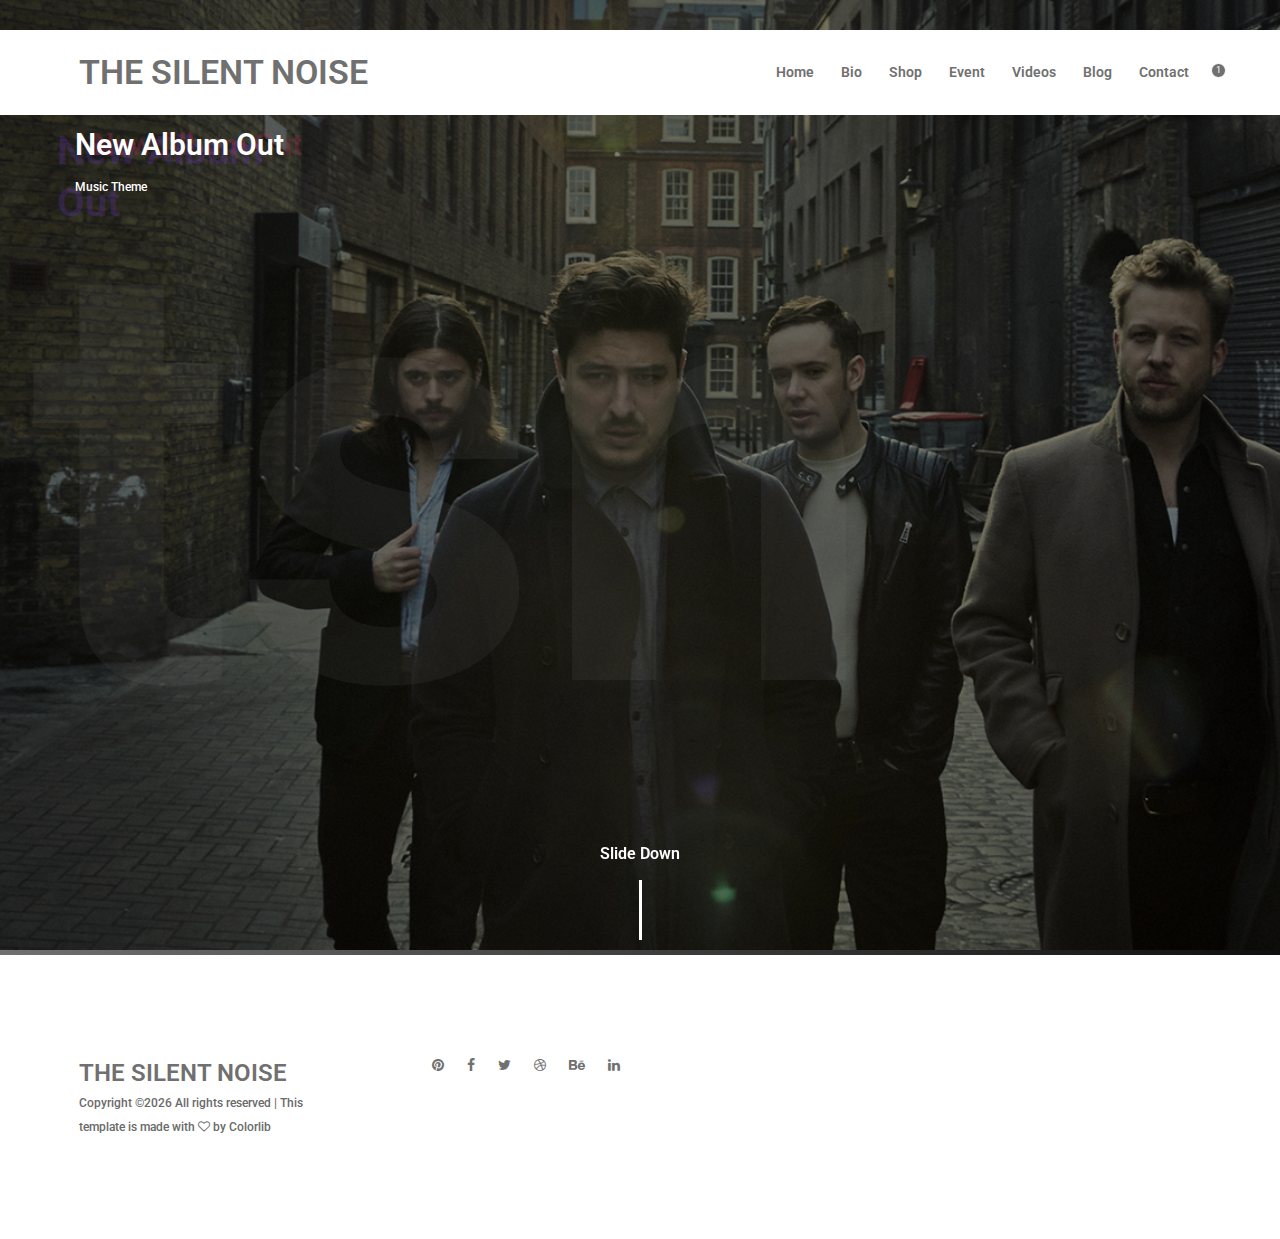
==== commit bc2ee176: "Added videos section" ====
--- a/index.html
+++ b/index.html
@@ -102,7 +102,7 @@
             <!-- Single Hero Slide -->
             <div class="single-hero-slide d-flex align-items-center justify-content-left">
                 <!-- Slide Img -->
-                <div class="slide-img bg-img" style="background-image: url(img/bg-img/bg-2.jpg);"></div>
+                <div class="slide-img bg-img" style="background-image: url(img/bg-img/img1.png);"></div>
                 <!-- Slide Content -->
                 <div class="hero-slides-content text-left">
                     <h2 data-animation="fadeInUp" data-delay="100ms">Colorlib <span>Colorlib</span></h2>
@@ -115,7 +115,7 @@
             <!-- Single Hero Slide -->
             <div class="single-hero-slide d-flex align-items-center justify-content-left">
                 <!-- Slide Img -->
-                <div class="slide-img bg-img" style="background-image: url(img/bg-img/bg-3.jpg);"></div>
+                <div class="slide-img bg-img" style="background-image: url(img/bg-img/img2.png);"></div>
                 <!-- Slide Content -->
                 <div class="hero-slides-content text-left">
                     <h2 data-animation="fadeInUp" data-delay="100ms">Festival <span>Festival</span></h2>
--- a/style.min.css
+++ b/style.min.css
@@ -17,4 +17,4 @@
 */.animated{-webkit-animation-duration:1s;animation-duration:1s;-webkit-animation-fill-mode:both;animation-fill-mode:both}.animated.hinge{-webkit-animation-duration:2s;animation-duration:2s}@-webkit-keyframes bounce{0%,100%,20%,50%,80%{-webkit-transform:translateY(0);transform:translateY(0)}40%{-webkit-transform:translateY(-30px);transform:translateY(-30px)}60%{-webkit-transform:translateY(-15px);transform:translateY(-15px)}}@keyframes bounce{0%,100%,20%,50%,80%{-webkit-transform:translateY(0);-ms-transform:translateY(0);transform:translateY(0)}40%{-webkit-transform:translateY(-30px);-ms-transform:translateY(-30px);transform:translateY(-30px)}60%{-webkit-transform:translateY(-15px);-ms-transform:translateY(-15px);transform:translateY(-15px)}}.bounce{-webkit-animation-name:bounce;animation-name:bounce}@-webkit-keyframes flash{0%,100%,50%{opacity:1}25%,75%{opacity:0}}@keyframes flash{0%,100%,50%{opacity:1}25%,75%{opacity:0}}.flash{-webkit-animation-name:flash;animation-name:flash}@-webkit-keyframes pulse{0%{-webkit-transform:scale(1);transform:scale(1)}50%{-webkit-transform:scale(1.1);transform:scale(1.1)}100%{-webkit-transform:scale(1);transform:scale(1)}}@keyframes pulse{0%{-webkit-transform:scale(1);-ms-transform:scale(1);transform:scale(1)}50%{-webkit-transform:scale(1.1);-ms-transform:scale(1.1);transform:scale(1.1)}100%{-webkit-transform:scale(1);-ms-transform:scale(1);transform:scale(1)}}.pulse{-webkit-animation-name:pulse;animation-name:pulse}@-webkit-keyframes shake{0%,100%{-webkit-transform:translateX(0);transform:translateX(0)}10%,30%,50%,70%,90%{-webkit-transform:translateX(-10px);transform:translateX(-10px)}20%,40%,60%,80%{-webkit-transform:translateX(10px);transform:translateX(10px)}}@keyframes shake{0%,100%{-webkit-transform:translateX(0);-ms-transform:translateX(0);transform:translateX(0)}10%,30%,50%,70%,90%{-webkit-transform:translateX(-10px);-ms-transform:translateX(-10px);transform:translateX(-10px)}20%,40%,60%,80%{-webkit-transform:translateX(10px);-ms-transform:translateX(10px);transform:translateX(10px)}}.shake{-webkit-animation-name:shake;animation-name:shake}@-webkit-keyframes swing{20%{-webkit-transform:rotate(15deg);transform:rotate(15deg)}40%{-webkit-transform:rotate(-10deg);transform:rotate(-10deg)}60%{-webkit-transform:rotate(5deg);transform:rotate(5deg)}80%{-webkit-transform:rotate(-5deg);transform:rotate(-5deg)}100%{-webkit-transform:rotate(0);transform:rotate(0)}}@keyframes swing{20%{-webkit-transform:rotate(15deg);-ms-transform:rotate(15deg);transform:rotate(15deg)}40%{-webkit-transform:rotate(-10deg);-ms-transform:rotate(-10deg);transform:rotate(-10deg)}60%{-webkit-transform:rotate(5deg);-ms-transform:rotate(5deg);transform:rotate(5deg)}80%{-webkit-transform:rotate(-5deg);-ms-transform:rotate(-5deg);transform:rotate(-5deg)}100%{-webkit-transform:rotate(0);-ms-transform:rotate(0);transform:rotate(0)}}.swing{-webkit-transform-origin:top center;-ms-transform-origin:top center;transform-origin:top center;-webkit-animation-name:swing;animation-name:swing}@-webkit-keyframes tada{0%{-webkit-transform:scale(1);transform:scale(1)}10%,20%{-webkit-transform:scale(.9) rotate(-3deg);transform:scale(.9) rotate(-3deg)}30%,50%,70%,90%{-webkit-transform:scale(1.1) rotate(3deg);transform:scale(1.1) rotate(3deg)}40%,60%,80%{-webkit-transform:scale(1.1) rotate(-3deg);transform:scale(1.1) rotate(-3deg)}100%{-webkit-transform:scale(1) rotate(0);transform:scale(1) rotate(0)}}@keyframes tada{0%{-webkit-transform:scale(1);-ms-transform:scale(1);transform:scale(1)}10%,20%{-webkit-transform:scale(.9) rotate(-3deg);-ms-transform:scale(.9) rotate(-3deg);transform:scale(.9) rotate(-3deg)}30%,50%,70%,90%{-webkit-transform:scale(1.1) rotate(3deg);-ms-transform:scale(1.1) rotate(3deg);transform:scale(1.1) rotate(3deg)}40%,60%,80%{-webkit-transform:scale(1.1) rotate(-3deg);-ms-transform:scale(1.1) rotate(-3deg);transform:scale(1.1) rotate(-3deg)}100%{-webkit-transform:scale(1) rotate(0);-ms-transform:scale(1) rotate(0);transform:scale(1) rotate(0)}}.tada{-webkit-animation-name:tada;animation-name:tada}@-webkit-keyframes wobble{0%{-webkit-transform:translateX(0);transform:translateX(0)}15%{-webkit-transform:translateX(-25%) rotate(-5deg);transform:translateX(-25%) rotate(-5deg)}30%{-webkit-transform:translateX(20%) rotate(3deg);transform:translateX(20%) rotate(3deg)}45%{-webkit-transform:translateX(-15%) rotate(-3deg);transform:translateX(-15%) rotate(-3deg)}60%{-webkit-transform:translateX(10%) rotate(2deg);transform:translateX(10%) rotate(2deg)}75%{-webkit-transform:translateX(-5%) rotate(-1deg);transform:translateX(-5%) rotate(-1deg)}100%{-webkit-transform:translateX(0);transform:translateX(0)}}@keyframes wobble{0%{-webkit-transform:translateX(0);-ms-transform:translateX(0);transform:translateX(0)}15%{-webkit-transform:translateX(-25%) rotate(-5deg);-ms-transform:translateX(-25%) rotate(-5deg);transform:translateX(-25%) rotate(-5deg)}30%{-webkit-transform:translateX(20%) rotate(3deg);-ms-transform:translateX(20%) rotate(3deg);transform:translateX(20%) rotate(3deg)}45%{-webkit-transform:translateX(-15%) rotate(-3deg);-ms-transform:translateX(-15%) rotate(-3deg);transform:translateX(-15%) rotate(-3deg)}60%{-webkit-transform:translateX(10%) rotate(2deg);-ms-transform:translateX(10%) rotate(2deg);transform:translateX(10%) rotate(2deg)}75%{-webkit-transform:translateX(-5%) rotate(-1deg);-ms-transform:translateX(-5%) rotate(-1deg);transform:translateX(-5%) rotate(-1deg)}100%{-webkit-transform:translateX(0);-ms-transform:translateX(0);transform:translateX(0)}}.wobble{-webkit-animation-name:wobble;animation-name:wobble}@-webkit-keyframes bounceIn{0%{opacity:0;-webkit-transform:scale(.3);transform:scale(.3)}50%{opacity:1;-webkit-transform:scale(1.05);transform:scale(1.05)}70%{-webkit-transform:scale(.9);transform:scale(.9)}100%{-webkit-transform:scale(1);transform:scale(1)}}@keyframes bounceIn{0%{opacity:0;-webkit-transform:scale(.3);-ms-transform:scale(.3);transform:scale(.3)}50%{opacity:1;-webkit-transform:scale(1.05);-ms-transform:scale(1.05);transform:scale(1.05)}70%{-webkit-transform:scale(.9);-ms-transform:scale(.9);transform:scale(.9)}100%{-webkit-transform:scale(1);-ms-transform:scale(1);transform:scale(1)}}.bounceIn{-webkit-animation-name:bounceIn;animation-name:bounceIn}@-webkit-keyframes bounceInDown{0%{opacity:0;-webkit-transform:translateY(-2000px);transform:translateY(-2000px)}60%{opacity:1;-webkit-transform:translateY(30px);transform:translateY(30px)}80%{-webkit-transform:translateY(-10px);transform:translateY(-10px)}100%{-webkit-transform:translateY(0);transform:translateY(0)}}@keyframes bounceInDown{0%{opacity:0;-webkit-transform:translateY(-2000px);-ms-transform:translateY(-2000px);transform:translateY(-2000px)}60%{opacity:1;-webkit-transform:translateY(30px);-ms-transform:translateY(30px);transform:translateY(30px)}80%{-webkit-transform:translateY(-10px);-ms-transform:translateY(-10px);transform:translateY(-10px)}100%{-webkit-transform:translateY(0);-ms-transform:translateY(0);transform:translateY(0)}}.bounceInDown{-webkit-animation-name:bounceInDown;animation-name:bounceInDown}@-webkit-keyframes bounceInLeft{0%{opacity:0;-webkit-transform:translateX(-2000px);transform:translateX(-2000px)}60%{opacity:1;-webkit-transform:translateX(30px);transform:translateX(30px)}80%{-webkit-transform:translateX(-10px);transform:translateX(-10px)}100%{-webkit-transform:translateX(0);transform:translateX(0)}}@keyframes bounceInLeft{0%{opacity:0;-webkit-transform:translateX(-2000px);-ms-transform:translateX(-2000px);transform:translateX(-2000px)}60%{opacity:1;-webkit-transform:translateX(30px);-ms-transform:translateX(30px);transform:translateX(30px)}80%{-webkit-transform:translateX(-10px);-ms-transform:translateX(-10px);transform:translateX(-10px)}100%{-webkit-transform:translateX(0);-ms-transform:translateX(0);transform:translateX(0)}}.bounceInLeft{-webkit-animation-name:bounceInLeft;animation-name:bounceInLeft}@-webkit-keyframes bounceInRight{0%{opacity:0;-webkit-transform:translateX(2000px);transform:translateX(2000px)}60%{opacity:1;-webkit-transform:translateX(-30px);transform:translateX(-30px)}80%{-webkit-transform:translateX(10px);transform:translateX(10px)}100%{-webkit-transform:translateX(0);transform:translateX(0)}}@keyframes bounceInRight{0%{opacity:0;-webkit-transform:translateX(2000px);-ms-transform:translateX(2000px);transform:translateX(2000px)}60%{opacity:1;-webkit-transform:translateX(-30px);-ms-transform:translateX(-30px);transform:translateX(-30px)}80%{-webkit-transform:translateX(10px);-ms-transform:translateX(10px);transform:translateX(10px)}100%{-webkit-transform:translateX(0);-ms-transform:translateX(0);transform:translateX(0)}}.bounceInRight{-webkit-animation-name:bounceInRight;animation-name:bounceInRight}@-webkit-keyframes bounceInUp{0%{opacity:0;-webkit-transform:translateY(2000px);transform:translateY(2000px)}60%{opacity:1;-webkit-transform:translateY(-30px);transform:translateY(-30px)}80%{-webkit-transform:translateY(10px);transform:translateY(10px)}100%{-webkit-transform:translateY(0);transform:translateY(0)}}@keyframes bounceInUp{0%{opacity:0;-webkit-transform:translateY(2000px);-ms-transform:translateY(2000px);transform:translateY(2000px)}60%{opacity:1;-webkit-transform:translateY(-30px);-ms-transform:translateY(-30px);transform:translateY(-30px)}80%{-webkit-transform:translateY(10px);-ms-transform:translateY(10px);transform:translateY(10px)}100%{-webkit-transform:translateY(0);-ms-transform:translateY(0);transform:translateY(0)}}.bounceInUp{-webkit-animation-name:bounceInUp;animation-name:bounceInUp}@-webkit-keyframes bounceOut{0%{-webkit-transform:scale(1);transform:scale(1)}25%{-webkit-transform:scale(.95);transform:scale(.95)}50%{opacity:1;-webkit-transform:scale(1.1);transform:scale(1.1)}100%{opacity:0;-webkit-transform:scale(.3);transform:scale(.3)}}@keyframes bounceOut{0%{-webkit-transform:scale(1);-ms-transform:scale(1);transform:scale(1)}25%{-webkit-transform:scale(.95);-ms-transform:scale(.95);transform:scale(.95)}50%{opacity:1;-webkit-transform:scale(1.1);-ms-transform:scale(1.1);transform:scale(1.1)}100%{opacity:0;-webkit-transform:scale(.3);-ms-transform:scale(.3);transform:scale(.3)}}.bounceOut{-webkit-animation-name:bounceOut;animation-name:bounceOut}@-webkit-keyframes bounceOutDown{0%{-webkit-transform:translateY(0);transform:translateY(0)}20%{opacity:1;-webkit-transform:translateY(-20px);transform:translateY(-20px)}100%{opacity:0;-webkit-transform:translateY(2000px);transform:translateY(2000px)}}@keyframes bounceOutDown{0%{-webkit-transform:translateY(0);-ms-transform:translateY(0);transform:translateY(0)}20%{opacity:1;-webkit-transform:translateY(-20px);-ms-transform:translateY(-20px);transform:translateY(-20px)}100%{opacity:0;-webkit-transform:translateY(2000px);-ms-transform:translateY(2000px);transform:translateY(2000px)}}.bounceOutDown{-webkit-animation-name:bounceOutDown;animation-name:bounceOutDown}@-webkit-keyframes bounceOutLeft{0%{-webkit-transform:translateX(0);transform:translateX(0)}20%{opacity:1;-webkit-transform:translateX(20px);transform:translateX(20px)}100%{opacity:0;-webkit-transform:translateX(-2000px);transform:translateX(-2000px)}}@keyframes bounceOutLeft{0%{-webkit-transform:translateX(0);-ms-transform:translateX(0);transform:translateX(0)}20%{opacity:1;-webkit-transform:translateX(20px);-ms-transform:translateX(20px);transform:translateX(20px)}100%{opacity:0;-webkit-transform:translateX(-2000px);-ms-transform:translateX(-2000px);transform:translateX(-2000px)}}.bounceOutLeft{-webkit-animation-name:bounceOutLeft;animation-name:bounceOutLeft}@-webkit-keyframes bounceOutRight{0%{-webkit-transform:translateX(0);transform:translateX(0)}20%{opacity:1;-webkit-transform:translateX(-20px);transform:translateX(-20px)}100%{opacity:0;-webkit-transform:translateX(2000px);transform:translateX(2000px)}}@keyframes bounceOutRight{0%{-webkit-transform:translateX(0);-ms-transform:translateX(0);transform:translateX(0)}20%{opacity:1;-webkit-transform:translateX(-20px);-ms-transform:translateX(-20px);transform:translateX(-20px)}100%{opacity:0;-webkit-transform:translateX(2000px);-ms-transform:translateX(2000px);transform:translateX(2000px)}}.bounceOutRight{-webkit-animation-name:bounceOutRight;animation-name:bounceOutRight}@-webkit-keyframes bounceOutUp{0%{-webkit-transform:translateY(0);transform:translateY(0)}20%{opacity:1;-webkit-transform:translateY(20px);transform:translateY(20px)}100%{opacity:0;-webkit-transform:translateY(-2000px);transform:translateY(-2000px)}}@keyframes bounceOutUp{0%{-webkit-transform:translateY(0);-ms-transform:translateY(0);transform:translateY(0)}20%{opacity:1;-webkit-transform:translateY(20px);-ms-transform:translateY(20px);transform:translateY(20px)}100%{opacity:0;-webkit-transform:translateY(-2000px);-ms-transform:translateY(-2000px);transform:translateY(-2000px)}}.bounceOutUp{-webkit-animation-name:bounceOutUp;animation-name:bounceOutUp}@-webkit-keyframes fadeIn{0%{opacity:0}100%{opacity:1}}@keyframes fadeIn{0%{opacity:0}100%{opacity:1}}.fadeIn{-webkit-animation-name:fadeIn;animation-name:fadeIn}@-webkit-keyframes fadeInDown{0%{opacity:0;-webkit-transform:translateY(-20px);transform:translateY(-20px)}100%{opacity:1;-webkit-transform:translateY(0);transform:translateY(0)}}@keyframes fadeInDown{0%{opacity:0;-webkit-transform:translateY(-20px);-ms-transform:translateY(-20px);transform:translateY(-20px)}100%{opacity:1;-webkit-transform:translateY(0);-ms-transform:translateY(0);transform:translateY(0)}}.fadeInDown{-webkit-animation-name:fadeInDown;animation-name:fadeInDown}@-webkit-keyframes fadeInDownBig{0%{opacity:0;-webkit-transform:translateY(-2000px);transform:translateY(-2000px)}100%{opacity:1;-webkit-transform:translateY(0);transform:translateY(0)}}@keyframes fadeInDownBig{0%{opacity:0;-webkit-transform:translateY(-2000px);-ms-transform:translateY(-2000px);transform:translateY(-2000px)}100%{opacity:1;-webkit-transform:translateY(0);-ms-transform:translateY(0);transform:translateY(0)}}.fadeInDownBig{-webkit-animation-name:fadeInDownBig;animation-name:fadeInDownBig}@-webkit-keyframes fadeInLeft{0%{opacity:0;-webkit-transform:translateX(-20px);transform:translateX(-20px)}100%{opacity:1;-webkit-transform:translateX(0);transform:translateX(0)}}@keyframes fadeInLeft{0%{opacity:0;-webkit-transform:translateX(-20px);-ms-transform:translateX(-20px);transform:translateX(-20px)}100%{opacity:1;-webkit-transform:translateX(0);-ms-transform:translateX(0);transform:translateX(0)}}.fadeInLeft{-webkit-animation-name:fadeInLeft;animation-name:fadeInLeft}@-webkit-keyframes fadeInLeftBig{0%{opacity:0;-webkit-transform:translateX(-2000px);transform:translateX(-2000px)}100%{opacity:1;-webkit-transform:translateX(0);transform:translateX(0)}}@keyframes fadeInLeftBig{0%{opacity:0;-webkit-transform:translateX(-2000px);-ms-transform:translateX(-2000px);transform:translateX(-2000px)}100%{opacity:1;-webkit-transform:translateX(0);-ms-transform:translateX(0);transform:translateX(0)}}.fadeInLeftBig{-webkit-animation-name:fadeInLeftBig;animation-name:fadeInLeftBig}@-webkit-keyframes fadeInRight{0%{opacity:0;-webkit-transform:translateX(20px);transform:translateX(20px)}100%{opacity:1;-webkit-transform:translateX(0);transform:translateX(0)}}@keyframes fadeInRight{0%{opacity:0;-webkit-transform:translateX(20px);-ms-transform:translateX(20px);transform:translateX(20px)}100%{opacity:1;-webkit-transform:translateX(0);-ms-transform:translateX(0);transform:translateX(0)}}.fadeInRight{-webkit-animation-name:fadeInRight;animation-name:fadeInRight}@-webkit-keyframes fadeInRightBig{0%{opacity:0;-webkit-transform:translateX(2000px);transform:translateX(2000px)}100%{opacity:1;-webkit-transform:translateX(0);transform:translateX(0)}}@keyframes fadeInRightBig{0%{opacity:0;-webkit-transform:translateX(2000px);-ms-transform:translateX(2000px);transform:translateX(2000px)}100%{opacity:1;-webkit-transform:translateX(0);-ms-transform:translateX(0);transform:translateX(0)}}.fadeInRightBig{-webkit-animation-name:fadeInRightBig;animation-name:fadeInRightBig}@-webkit-keyframes fadeInUp{0%{opacity:0;-webkit-transform:translateY(20px);transform:translateY(20px)}100%{opacity:1;-webkit-transform:translateY(0);transform:translateY(0)}}@keyframes fadeInUp{0%{opacity:0;-webkit-transform:translateY(20px);-ms-transform:translateY(20px);transform:translateY(20px)}100%{opacity:1;-webkit-transform:translateY(0);-ms-transform:translateY(0);transform:translateY(0)}}.fadeInUp{-webkit-animation-name:fadeInUp;animation-name:fadeInUp}@-webkit-keyframes fadeInUpBig{0%{opacity:0;-webkit-transform:translateY(2000px);transform:translateY(2000px)}100%{opacity:1;-webkit-transform:translateY(0);transform:translateY(0)}}@keyframes fadeInUpBig{0%{opacity:0;-webkit-transform:translateY(2000px);-ms-transform:translateY(2000px);transform:translateY(2000px)}100%{opacity:1;-webkit-transform:translateY(0);-ms-transform:translateY(0);transform:translateY(0)}}.fadeInUpBig{-webkit-animation-name:fadeInUpBig;animation-name:fadeInUpBig}@-webkit-keyframes fadeOut{0%{opacity:1}100%{opacity:0}}@keyframes fadeOut{0%{opacity:1}100%{opacity:0}}.fadeOut{-webkit-animation-name:fadeOut;animation-name:fadeOut}@-webkit-keyframes fadeOutDown{0%{opacity:1;-webkit-transform:translateY(0);transform:translateY(0)}100%{opacity:0;-webkit-transform:translateY(20px);transform:translateY(20px)}}@keyframes fadeOutDown{0%{opacity:1;-webkit-transform:translateY(0);-ms-transform:translateY(0);transform:translateY(0)}100%{opacity:0;-webkit-transform:translateY(20px);-ms-transform:translateY(20px);transform:translateY(20px)}}.fadeOutDown{-webkit-animation-name:fadeOutDown;animation-name:fadeOutDown}@-webkit-keyframes fadeOutDownBig{0%{opacity:1;-webkit-transform:translateY(0);transform:translateY(0)}100%{opacity:0;-webkit-transform:translateY(2000px);transform:translateY(2000px)}}@keyframes fadeOutDownBig{0%{opacity:1;-webkit-transform:translateY(0);-ms-transform:translateY(0);transform:translateY(0)}100%{opacity:0;-webkit-transform:translateY(2000px);-ms-transform:translateY(2000px);transform:translateY(2000px)}}.fadeOutDownBig{-webkit-animation-name:fadeOutDownBig;animation-name:fadeOutDownBig}@-webkit-keyframes fadeOutLeft{0%{opacity:1;-webkit-transform:translateX(0);transform:translateX(0)}100%{opacity:0;-webkit-transform:translateX(-20px);transform:translateX(-20px)}}@keyframes fadeOutLeft{0%{opacity:1;-webkit-transform:translateX(0);-ms-transform:translateX(0);transform:translateX(0)}100%{opacity:0;-webkit-transform:translateX(-20px);-ms-transform:translateX(-20px);transform:translateX(-20px)}}.fadeOutLeft{-webkit-animation-name:fadeOutLeft;animation-name:fadeOutLeft}@-webkit-keyframes fadeOutLeftBig{0%{opacity:1;-webkit-transform:translateX(0);transform:translateX(0)}100%{opacity:0;-webkit-transform:translateX(-2000px);transform:translateX(-2000px)}}@keyframes fadeOutLeftBig{0%{opacity:1;-webkit-transform:translateX(0);-ms-transform:translateX(0);transform:translateX(0)}100%{opacity:0;-webkit-transform:translateX(-2000px);-ms-transform:translateX(-2000px);transform:translateX(-2000px)}}.fadeOutLeftBig{-webkit-animation-name:fadeOutLeftBig;animation-name:fadeOutLeftBig}@-webkit-keyframes fadeOutRight{0%{opacity:1;-webkit-transform:translateX(0);transform:translateX(0)}100%{opacity:0;-webkit-transform:translateX(20px);transform:translateX(20px)}}@keyframes fadeOutRight{0%{opacity:1;-webkit-transform:translateX(0);-ms-transform:translateX(0);transform:translateX(0)}100%{opacity:0;-webkit-transform:translateX(20px);-ms-transform:translateX(20px);transform:translateX(20px)}}.fadeOutRight{-webkit-animation-name:fadeOutRight;animation-name:fadeOutRight}@-webkit-keyframes fadeOutRightBig{0%{opacity:1;-webkit-transform:translateX(0);transform:translateX(0)}100%{opacity:0;-webkit-transform:translateX(2000px);transform:translateX(2000px)}}@keyframes fadeOutRightBig{0%{opacity:1;-webkit-transform:translateX(0);-ms-transform:translateX(0);transform:translateX(0)}100%{opacity:0;-webkit-transform:translateX(2000px);-ms-transform:translateX(2000px);transform:translateX(2000px)}}.fadeOutRightBig{-webkit-animation-name:fadeOutRightBig;animation-name:fadeOutRightBig}@-webkit-keyframes fadeOutUp{0%{opacity:1;-webkit-transform:translateY(0);transform:translateY(0)}100%{opacity:0;-webkit-transform:translateY(-20px);transform:translateY(-20px)}}@keyframes fadeOutUp{0%{opacity:1;-webkit-transform:translateY(0);-ms-transform:translateY(0);transform:translateY(0)}100%{opacity:0;-webkit-transform:translateY(-20px);-ms-transform:translateY(-20px);transform:translateY(-20px)}}.fadeOutUp{-webkit-animation-name:fadeOutUp;animation-name:fadeOutUp}@-webkit-keyframes fadeOutUpBig{0%{opacity:1;-webkit-transform:translateY(0);transform:translateY(0)}100%{opacity:0;-webkit-transform:translateY(-2000px);transform:translateY(-2000px)}}@keyframes fadeOutUpBig{0%{opacity:1;-webkit-transform:translateY(0);-ms-transform:translateY(0);transform:translateY(0)}100%{opacity:0;-webkit-transform:translateY(-2000px);-ms-transform:translateY(-2000px);transform:translateY(-2000px)}}.fadeOutUpBig{-webkit-animation-name:fadeOutUpBig;animation-name:fadeOutUpBig}@-webkit-keyframes flip{0%{-webkit-transform:perspective(400px) translateZ(0) rotateY(0) scale(1);transform:perspective(400px) translateZ(0) rotateY(0) scale(1);-webkit-animation-timing-function:ease-out;animation-timing-function:ease-out}40%{-webkit-transform:perspective(400px) translateZ(150px) rotateY(170deg) scale(1);transform:perspective(400px) translateZ(150px) rotateY(170deg) scale(1);-webkit-animation-timing-function:ease-out;animation-timing-function:ease-out}50%{-webkit-transform:perspective(400px) translateZ(150px) rotateY(190deg) scale(1);transform:perspective(400px) translateZ(150px) rotateY(190deg) scale(1);-webkit-animation-timing-function:ease-in;animation-timing-function:ease-in}80%{-webkit-transform:perspective(400px) translateZ(0) rotateY(360deg) scale(.95);transform:perspective(400px) translateZ(0) rotateY(360deg) scale(.95);-webkit-animation-timing-function:ease-in;animation-timing-function:ease-in}100%{-webkit-transform:perspective(400px) translateZ(0) rotateY(360deg) scale(1);transform:perspective(400px) translateZ(0) rotateY(360deg) scale(1);-webkit-animation-timing-function:ease-in;animation-timing-function:ease-in}}@keyframes flip{0%{-webkit-transform:perspective(400px) translateZ(0) rotateY(0) scale(1);-ms-transform:perspective(400px) translateZ(0) rotateY(0) scale(1);transform:perspective(400px) translateZ(0) rotateY(0) scale(1);-webkit-animation-timing-function:ease-out;animation-timing-function:ease-out}40%{-webkit-transform:perspective(400px) translateZ(150px) rotateY(170deg) scale(1);-ms-transform:perspective(400px) translateZ(150px) rotateY(170deg) scale(1);transform:perspective(400px) translateZ(150px) rotateY(170deg) scale(1);-webkit-animation-timing-function:ease-out;animation-timing-function:ease-out}50%{-webkit-transform:perspective(400px) translateZ(150px) rotateY(190deg) scale(1);-ms-transform:perspective(400px) translateZ(150px) rotateY(190deg) scale(1);transform:perspective(400px) translateZ(150px) rotateY(190deg) scale(1);-webkit-animation-timing-function:ease-in;animation-timing-function:ease-in}80%{-webkit-transform:perspective(400px) translateZ(0) rotateY(360deg) scale(.95);-ms-transform:perspective(400px) translateZ(0) rotateY(360deg) scale(.95);transform:perspective(400px) translateZ(0) rotateY(360deg) scale(.95);-webkit-animation-timing-function:ease-in;animation-timing-function:ease-in}100%{-webkit-transform:perspective(400px) translateZ(0) rotateY(360deg) scale(1);-ms-transform:perspective(400px) translateZ(0) rotateY(360deg) scale(1);transform:perspective(400px) translateZ(0) rotateY(360deg) scale(1);-webkit-animation-timing-function:ease-in;animation-timing-function:ease-in}}.animated.flip{-webkit-backface-visibility:visible;-ms-backface-visibility:visible;backface-visibility:visible;-webkit-animation-name:flip;animation-name:flip}@-webkit-keyframes flipInX{0%{-webkit-transform:perspective(400px) rotateX(90deg);transform:perspective(400px) rotateX(90deg);opacity:0}40%{-webkit-transform:perspective(400px) rotateX(-10deg);transform:perspective(400px) rotateX(-10deg)}70%{-webkit-transform:perspective(400px) rotateX(10deg);transform:perspective(400px) rotateX(10deg)}100%{-webkit-transform:perspective(400px) rotateX(0);transform:perspective(400px) rotateX(0);opacity:1}}@keyframes flipInX{0%{-webkit-transform:perspective(400px) rotateX(90deg);-ms-transform:perspective(400px) rotateX(90deg);transform:perspective(400px) rotateX(90deg);opacity:0}40%{-webkit-transform:perspective(400px) rotateX(-10deg);-ms-transform:perspective(400px) rotateX(-10deg);transform:perspective(400px) rotateX(-10deg)}70%{-webkit-transform:perspective(400px) rotateX(10deg);-ms-transform:perspective(400px) rotateX(10deg);transform:perspective(400px) rotateX(10deg)}100%{-webkit-transform:perspective(400px) rotateX(0);-ms-transform:perspective(400px) rotateX(0);transform:perspective(400px) rotateX(0);opacity:1}}.flipInX{-webkit-backface-visibility:visible!important;-ms-backface-visibility:visible!important;backface-visibility:visible!important;-webkit-animation-name:flipInX;animation-name:flipInX}@-webkit-keyframes flipInY{0%{-webkit-transform:perspective(400px) rotateY(90deg);transform:perspective(400px) rotateY(90deg);opacity:0}40%{-webkit-transform:perspective(400px) rotateY(-10deg);transform:perspective(400px) rotateY(-10deg)}70%{-webkit-transform:perspective(400px) rotateY(10deg);transform:perspective(400px) rotateY(10deg)}100%{-webkit-transform:perspective(400px) rotateY(0);transform:perspective(400px) rotateY(0);opacity:1}}@keyframes flipInY{0%{-webkit-transform:perspective(400px) rotateY(90deg);-ms-transform:perspective(400px) rotateY(90deg);transform:perspective(400px) rotateY(90deg);opacity:0}40%{-webkit-transform:perspective(400px) rotateY(-10deg);-ms-transform:perspective(400px) rotateY(-10deg);transform:perspective(400px) rotateY(-10deg)}70%{-webkit-transform:perspective(400px) rotateY(10deg);-ms-transform:perspective(400px) rotateY(10deg);transform:perspective(400px) rotateY(10deg)}100%{-webkit-transform:perspective(400px) rotateY(0);-ms-transform:perspective(400px) rotateY(0);transform:perspective(400px) rotateY(0);opacity:1}}.flipInY{-webkit-backface-visibility:visible!important;-ms-backface-visibility:visible!important;backface-visibility:visible!important;-webkit-animation-name:flipInY;animation-name:flipInY}@-webkit-keyframes flipOutX{0%{-webkit-transform:perspective(400px) rotateX(0);transform:perspective(400px) rotateX(0);opacity:1}100%{-webkit-transform:perspective(400px) rotateX(90deg);transform:perspective(400px) rotateX(90deg);opacity:0}}@keyframes flipOutX{0%{-webkit-transform:perspective(400px) rotateX(0);-ms-transform:perspective(400px) rotateX(0);transform:perspective(400px) rotateX(0);opacity:1}100%{-webkit-transform:perspective(400px) rotateX(90deg);-ms-transform:perspective(400px) rotateX(90deg);transform:perspective(400px) rotateX(90deg);opacity:0}}.flipOutX{-webkit-animation-name:flipOutX;animation-name:flipOutX;-webkit-backface-visibility:visible!important;-ms-backface-visibility:visible!important;backface-visibility:visible!important}@-webkit-keyframes flipOutY{0%{-webkit-transform:perspective(400px) rotateY(0);transform:perspective(400px) rotateY(0);opacity:1}100%{-webkit-transform:perspective(400px) rotateY(90deg);transform:perspective(400px) rotateY(90deg);opacity:0}}@keyframes flipOutY{0%{-webkit-transform:perspective(400px) rotateY(0);-ms-transform:perspective(400px) rotateY(0);transform:perspective(400px) rotateY(0);opacity:1}100%{-webkit-transform:perspective(400px) rotateY(90deg);-ms-transform:perspective(400px) rotateY(90deg);transform:perspective(400px) rotateY(90deg);opacity:0}}.flipOutY{-webkit-backface-visibility:visible!important;-ms-backface-visibility:visible!important;backface-visibility:visible!important;-webkit-animation-name:flipOutY;animation-name:flipOutY}@-webkit-keyframes lightSpeedIn{0%{-webkit-transform:translateX(100%) skewX(-30deg);transform:translateX(100%) skewX(-30deg);opacity:0}60%{-webkit-transform:translateX(-20%) skewX(30deg);transform:translateX(-20%) skewX(30deg);opacity:1}80%{-webkit-transform:translateX(0) skewX(-15deg);transform:translateX(0) skewX(-15deg);opacity:1}100%{-webkit-transform:translateX(0) skewX(0);transform:translateX(0) skewX(0);opacity:1}}@keyframes lightSpeedIn{0%{-webkit-transform:translateX(100%) skewX(-30deg);-ms-transform:translateX(100%) skewX(-30deg);transform:translateX(100%) skewX(-30deg);opacity:0}60%{-webkit-transform:translateX(-20%) skewX(30deg);-ms-transform:translateX(-20%) skewX(30deg);transform:translateX(-20%) skewX(30deg);opacity:1}80%{-webkit-transform:translateX(0) skewX(-15deg);-ms-transform:translateX(0) skewX(-15deg);transform:translateX(0) skewX(-15deg);opacity:1}100%{-webkit-transform:translateX(0) skewX(0);-ms-transform:translateX(0) skewX(0);transform:translateX(0) skewX(0);opacity:1}}.lightSpeedIn{-webkit-animation-name:lightSpeedIn;animation-name:lightSpeedIn;-webkit-animation-timing-function:ease-out;animation-timing-function:ease-out}@-webkit-keyframes lightSpeedOut{0%{-webkit-transform:translateX(0) skewX(0);transform:translateX(0) skewX(0);opacity:1}100%{-webkit-transform:translateX(100%) skewX(-30deg);transform:translateX(100%) skewX(-30deg);opacity:0}}@keyframes lightSpeedOut{0%{-webkit-transform:translateX(0) skewX(0);-ms-transform:translateX(0) skewX(0);transform:translateX(0) skewX(0);opacity:1}100%{-webkit-transform:translateX(100%) skewX(-30deg);-ms-transform:translateX(100%) skewX(-30deg);transform:translateX(100%) skewX(-30deg);opacity:0}}.lightSpeedOut{-webkit-animation-name:lightSpeedOut;animation-name:lightSpeedOut;-webkit-animation-timing-function:ease-in;animation-timing-function:ease-in}@-webkit-keyframes rotateIn{0%{-webkit-transform-origin:center center;transform-origin:center center;-webkit-transform:rotate(-200deg);transform:rotate(-200deg);opacity:0}100%{-webkit-transform-origin:center center;transform-origin:center center;-webkit-transform:rotate(0);transform:rotate(0);opacity:1}}@keyframes rotateIn{0%{-webkit-transform-origin:center center;-ms-transform-origin:center center;transform-origin:center center;-webkit-transform:rotate(-200deg);-ms-transform:rotate(-200deg);transform:rotate(-200deg);opacity:0}100%{-webkit-transform-origin:center center;-ms-transform-origin:center center;transform-origin:center center;-webkit-transform:rotate(0);-ms-transform:rotate(0);transform:rotate(0);opacity:1}}.rotateIn{-webkit-animation-name:rotateIn;animation-name:rotateIn}@-webkit-keyframes rotateInDownLeft{0%{-webkit-transform-origin:left bottom;transform-origin:left bottom;-webkit-transform:rotate(-90deg);transform:rotate(-90deg);opacity:0}100%{-webkit-transform-origin:left bottom;transform-origin:left bottom;-webkit-transform:rotate(0);transform:rotate(0);opacity:1}}@keyframes rotateInDownLeft{0%{-webkit-transform-origin:left bottom;-ms-transform-origin:left bottom;transform-origin:left bottom;-webkit-transform:rotate(-90deg);-ms-transform:rotate(-90deg);transform:rotate(-90deg);opacity:0}100%{-webkit-transform-origin:left bottom;-ms-transform-origin:left bottom;transform-origin:left bottom;-webkit-transform:rotate(0);-ms-transform:rotate(0);transform:rotate(0);opacity:1}}.rotateInDownLeft{-webkit-animation-name:rotateInDownLeft;animation-name:rotateInDownLeft}@-webkit-keyframes rotateInDownRight{0%{-webkit-transform-origin:right bottom;transform-origin:right bottom;-webkit-transform:rotate(90deg);transform:rotate(90deg);opacity:0}100%{-webkit-transform-origin:right bottom;transform-origin:right bottom;-webkit-transform:rotate(0);transform:rotate(0);opacity:1}}@keyframes rotateInDownRight{0%{-webkit-transform-origin:right bottom;-ms-transform-origin:right bottom;transform-origin:right bottom;-webkit-transform:rotate(90deg);-ms-transform:rotate(90deg);transform:rotate(90deg);opacity:0}100%{-webkit-transform-origin:right bottom;-ms-transform-origin:right bottom;transform-origin:right bottom;-webkit-transform:rotate(0);-ms-transform:rotate(0);transform:rotate(0);opacity:1}}.rotateInDownRight{-webkit-animation-name:rotateInDownRight;animation-name:rotateInDownRight}@-webkit-keyframes rotateInUpLeft{0%{-webkit-transform-origin:left bottom;transform-origin:left bottom;-webkit-transform:rotate(90deg);transform:rotate(90deg);opacity:0}100%{-webkit-transform-origin:left bottom;transform-origin:left bottom;-webkit-transform:rotate(0);transform:rotate(0);opacity:1}}@keyframes rotateInUpLeft{0%{-webkit-transform-origin:left bottom;-ms-transform-origin:left bottom;transform-origin:left bottom;-webkit-transform:rotate(90deg);-ms-transform:rotate(90deg);transform:rotate(90deg);opacity:0}100%{-webkit-transform-origin:left bottom;-ms-transform-origin:left bottom;transform-origin:left bottom;-webkit-transform:rotate(0);-ms-transform:rotate(0);transform:rotate(0);opacity:1}}.rotateInUpLeft{-webkit-animation-name:rotateInUpLeft;animation-name:rotateInUpLeft}@-webkit-keyframes rotateInUpRight{0%{-webkit-transform-origin:right bottom;transform-origin:right bottom;-webkit-transform:rotate(-90deg);transform:rotate(-90deg);opacity:0}100%{-webkit-transform-origin:right bottom;transform-origin:right bottom;-webkit-transform:rotate(0);transform:rotate(0);opacity:1}}@keyframes rotateInUpRight{0%{-webkit-transform-origin:right bottom;-ms-transform-origin:right bottom;transform-origin:right bottom;-webkit-transform:rotate(-90deg);-ms-transform:rotate(-90deg);transform:rotate(-90deg);opacity:0}100%{-webkit-transform-origin:right bottom;-ms-transform-origin:right bottom;transform-origin:right bottom;-webkit-transform:rotate(0);-ms-transform:rotate(0);transform:rotate(0);opacity:1}}.rotateInUpRight{-webkit-animation-name:rotateInUpRight;animation-name:rotateInUpRight}@-webkit-keyframes rotateOut{0%{-webkit-transform-origin:center center;transform-origin:center center;-webkit-transform:rotate(0);transform:rotate(0);opacity:1}100%{-webkit-transform-origin:center center;transform-origin:center center;-webkit-transform:rotate(200deg);transform:rotate(200deg);opacity:0}}@keyframes rotateOut{0%{-webkit-transform-origin:center center;-ms-transform-origin:center center;transform-origin:center center;-webkit-transform:rotate(0);-ms-transform:rotate(0);transform:rotate(0);opacity:1}100%{-webkit-transform-origin:center center;-ms-transform-origin:center center;transform-origin:center center;-webkit-transform:rotate(200deg);-ms-transform:rotate(200deg);transform:rotate(200deg);opacity:0}}.rotateOut{-webkit-animation-name:rotateOut;animation-name:rotateOut}@-webkit-keyframes rotateOutDownLeft{0%{-webkit-transform-origin:left bottom;transform-origin:left bottom;-webkit-transform:rotate(0);transform:rotate(0);opacity:1}100%{-webkit-transform-origin:left bottom;transform-origin:left bottom;-webkit-transform:rotate(90deg);transform:rotate(90deg);opacity:0}}@keyframes rotateOutDownLeft{0%{-webkit-transform-origin:left bottom;-ms-transform-origin:left bottom;transform-origin:left bottom;-webkit-transform:rotate(0);-ms-transform:rotate(0);transform:rotate(0);opacity:1}100%{-webkit-transform-origin:left bottom;-ms-transform-origin:left bottom;transform-origin:left bottom;-webkit-transform:rotate(90deg);-ms-transform:rotate(90deg);transform:rotate(90deg);opacity:0}}.rotateOutDownLeft{-webkit-animation-name:rotateOutDownLeft;animation-name:rotateOutDownLeft}@-webkit-keyframes rotateOutDownRight{0%{-webkit-transform-origin:right bottom;transform-origin:right bottom;-webkit-transform:rotate(0);transform:rotate(0);opacity:1}100%{-webkit-transform-origin:right bottom;transform-origin:right bottom;-webkit-transform:rotate(-90deg);transform:rotate(-90deg);opacity:0}}@keyframes rotateOutDownRight{0%{-webkit-transform-origin:right bottom;-ms-transform-origin:right bottom;transform-origin:right bottom;-webkit-transform:rotate(0);-ms-transform:rotate(0);transform:rotate(0);opacity:1}100%{-webkit-transform-origin:right bottom;-ms-transform-origin:right bottom;transform-origin:right bottom;-webkit-transform:rotate(-90deg);-ms-transform:rotate(-90deg);transform:rotate(-90deg);opacity:0}}.rotateOutDownRight{-webkit-animation-name:rotateOutDownRight;animation-name:rotateOutDownRight}@-webkit-keyframes rotateOutUpLeft{0%{-webkit-transform-origin:left bottom;transform-origin:left bottom;-webkit-transform:rotate(0);transform:rotate(0);opacity:1}100%{-webkit-transform-origin:left bottom;transform-origin:left bottom;-webkit-transform:rotate(-90deg);transform:rotate(-90deg);opacity:0}}@keyframes rotateOutUpLeft{0%{-webkit-transform-origin:left bottom;-ms-transform-origin:left bottom;transform-origin:left bottom;-webkit-transform:rotate(0);-ms-transform:rotate(0);transform:rotate(0);opacity:1}100%{-webkit-transform-origin:left bottom;-ms-transform-origin:left bottom;transform-origin:left bottom;-webkit-transform:rotate(-90deg);-ms-transform:rotate(-90deg);transform:rotate(-90deg);opacity:0}}.rotateOutUpLeft{-webkit-animation-name:rotateOutUpLeft;animation-name:rotateOutUpLeft}@-webkit-keyframes rotateOutUpRight{0%{-webkit-transform-origin:right bottom;transform-origin:right bottom;-webkit-transform:rotate(0);transform:rotate(0);opacity:1}100%{-webkit-transform-origin:right bottom;transform-origin:right bottom;-webkit-transform:rotate(90deg);transform:rotate(90deg);opacity:0}}@keyframes rotateOutUpRight{0%{-webkit-transform-origin:right bottom;-ms-transform-origin:right bottom;transform-origin:right bottom;-webkit-transform:rotate(0);-ms-transform:rotate(0);transform:rotate(0);opacity:1}100%{-webkit-transform-origin:right bottom;-ms-transform-origin:right bottom;transform-origin:right bottom;-webkit-transform:rotate(90deg);-ms-transform:rotate(90deg);transform:rotate(90deg);opacity:0}}.rotateOutUpRight{-webkit-animation-name:rotateOutUpRight;animation-name:rotateOutUpRight}@-webkit-keyframes slideInDown{0%{opacity:0;-webkit-transform:translateY(-2000px);transform:translateY(-2000px)}100%{-webkit-transform:translateY(0);transform:translateY(0)}}@keyframes slideInDown{0%{opacity:0;-webkit-transform:translateY(-2000px);-ms-transform:translateY(-2000px);transform:translateY(-2000px)}100%{-webkit-transform:translateY(0);-ms-transform:translateY(0);transform:translateY(0)}}.slideInDown{-webkit-animation-name:slideInDown;animation-name:slideInDown}@-webkit-keyframes slideInLeft{0%{opacity:0;-webkit-transform:translateX(-2000px);transform:translateX(-2000px)}100%{-webkit-transform:translateX(0);transform:translateX(0)}}@keyframes slideInLeft{0%{opacity:0;-webkit-transform:translateX(-2000px);-ms-transform:translateX(-2000px);transform:translateX(-2000px)}100%{-webkit-transform:translateX(0);-ms-transform:translateX(0);transform:translateX(0)}}.slideInLeft{-webkit-animation-name:slideInLeft;animation-name:slideInLeft}@-webkit-keyframes slideInRight{0%{opacity:0;-webkit-transform:translateX(2000px);transform:translateX(2000px)}100%{-webkit-transform:translateX(0);transform:translateX(0)}}@keyframes slideInRight{0%{opacity:0;-webkit-transform:translateX(2000px);-ms-transform:translateX(2000px);transform:translateX(2000px)}100%{-webkit-transform:translateX(0);-ms-transform:translateX(0);transform:translateX(0)}}.slideInRight{-webkit-animation-name:slideInRight;animation-name:slideInRight}@-webkit-keyframes slideOutLeft{0%{-webkit-transform:translateX(0);transform:translateX(0)}100%{opacity:0;-webkit-transform:translateX(-2000px);transform:translateX(-2000px)}}@keyframes slideOutLeft{0%{-webkit-transform:translateX(0);-ms-transform:translateX(0);transform:translateX(0)}100%{opacity:0;-webkit-transform:translateX(-2000px);-ms-transform:translateX(-2000px);transform:translateX(-2000px)}}.slideOutLeft{-webkit-animation-name:slideOutLeft;animation-name:slideOutLeft}@-webkit-keyframes slideOutRight{0%{-webkit-transform:translateX(0);transform:translateX(0)}100%{opacity:0;-webkit-transform:translateX(2000px);transform:translateX(2000px)}}@keyframes slideOutRight{0%{-webkit-transform:translateX(0);-ms-transform:translateX(0);transform:translateX(0)}100%{opacity:0;-webkit-transform:translateX(2000px);-ms-transform:translateX(2000px);transform:translateX(2000px)}}.slideOutRight{-webkit-animation-name:slideOutRight;animation-name:slideOutRight}@-webkit-keyframes slideOutUp{0%{-webkit-transform:translateY(0);transform:translateY(0)}100%{opacity:0;-webkit-transform:translateY(-2000px);transform:translateY(-2000px)}}@keyframes slideOutUp{0%{-webkit-transform:translateY(0);-ms-transform:translateY(0);transform:translateY(0)}100%{opacity:0;-webkit-transform:translateY(-2000px);-ms-transform:translateY(-2000px);transform:translateY(-2000px)}}.slideOutUp{-webkit-animation-name:slideOutUp;animation-name:slideOutUp}@-webkit-keyframes hinge{0%{-webkit-transform:rotate(0);transform:rotate(0);-webkit-transform-origin:top left;transform-origin:top left;-webkit-animation-timing-function:ease-in-out;animation-timing-function:ease-in-out}20%,60%{-webkit-transform:rotate(80deg);transform:rotate(80deg);-webkit-transform-origin:top left;transform-origin:top left;-webkit-animation-timing-function:ease-in-out;animation-timing-function:ease-in-out}40%{-webkit-transform:rotate(60deg);transform:rotate(60deg);-webkit-transform-origin:top left;transform-origin:top left;-webkit-animation-timing-function:ease-in-out;animation-timing-function:ease-in-out}80%{-webkit-transform:rotate(60deg) translateY(0);transform:rotate(60deg) translateY(0);opacity:1;-webkit-transform-origin:top left;transform-origin:top left;-webkit-animation-timing-function:ease-in-out;animation-timing-function:ease-in-out}100%{-webkit-transform:translateY(700px);transform:translateY(700px);opacity:0}}@keyframes hinge{0%{-webkit-transform:rotate(0);-ms-transform:rotate(0);transform:rotate(0);-webkit-transform-origin:top left;-ms-transform-origin:top left;transform-origin:top left;-webkit-animation-timing-function:ease-in-out;animation-timing-function:ease-in-out}20%,60%{-webkit-transform:rotate(80deg);-ms-transform:rotate(80deg);transform:rotate(80deg);-webkit-transform-origin:top left;-ms-transform-origin:top left;transform-origin:top left;-webkit-animation-timing-function:ease-in-out;animation-timing-function:ease-in-out}40%{-webkit-transform:rotate(60deg);-ms-transform:rotate(60deg);transform:rotate(60deg);-webkit-transform-origin:top left;-ms-transform-origin:top left;transform-origin:top left;-webkit-animation-timing-function:ease-in-out;animation-timing-function:ease-in-out}80%{-webkit-transform:rotate(60deg) translateY(0);-ms-transform:rotate(60deg) translateY(0);transform:rotate(60deg) translateY(0);opacity:1;-webkit-transform-origin:top left;-ms-transform-origin:top left;transform-origin:top left;-webkit-animation-timing-function:ease-in-out;animation-timing-function:ease-in-out}100%{-webkit-transform:translateY(700px);-ms-transform:translateY(700px);transform:translateY(700px);opacity:0}}.hinge{-webkit-animation-name:hinge;animation-name:hinge}@-webkit-keyframes rollIn{0%{opacity:0;-webkit-transform:translateX(-100%) rotate(-120deg);transform:translateX(-100%) rotate(-120deg)}100%{opacity:1;-webkit-transform:translateX(0) rotate(0);transform:translateX(0) rotate(0)}}@keyframes rollIn{0%{opacity:0;-webkit-transform:translateX(-100%) rotate(-120deg);-ms-transform:translateX(-100%) rotate(-120deg);transform:translateX(-100%) rotate(-120deg)}100%{opacity:1;-webkit-transform:translateX(0) rotate(0);-ms-transform:translateX(0) rotate(0);transform:translateX(0) rotate(0)}}.rollIn{-webkit-animation-name:rollIn;animation-name:rollIn}@-webkit-keyframes rollOut{0%{opacity:1;-webkit-transform:translateX(0) rotate(0);transform:translateX(0) rotate(0)}100%{opacity:0;-webkit-transform:translateX(100%) rotate(120deg);transform:translateX(100%) rotate(120deg)}}@keyframes rollOut{0%{opacity:1;-webkit-transform:translateX(0) rotate(0);-ms-transform:translateX(0) rotate(0);transform:translateX(0) rotate(0)}100%{opacity:0;-webkit-transform:translateX(100%) rotate(120deg);-ms-transform:translateX(100%) rotate(120deg);transform:translateX(100%) rotate(120deg)}}.rollOut{-webkit-animation-name:rollOut;animation-name:rollOut}.mfp-bg{top:0;left:0;width:100%;height:100%;z-index:1042;overflow:hidden;position:fixed;background:#0b0b0b;opacity:.8}.mfp-wrap{top:0;left:0;width:100%;height:100%;z-index:1043;position:fixed;outline:0!important;-webkit-backface-visibility:hidden}.mfp-container{text-align:center;position:absolute;width:100%;height:100%;left:0;top:0;padding:0 8px;box-sizing:border-box}.mfp-container:before{content:'';display:inline-block;height:100%;vertical-align:middle}.mfp-align-top .mfp-container:before{display:none}.mfp-content{position:relative;display:inline-block;vertical-align:middle;margin:0 auto;text-align:left;z-index:1045}.mfp-ajax-holder .mfp-content,.mfp-inline-holder .mfp-content{width:100%;cursor:auto}.mfp-ajax-cur{cursor:progress}.mfp-zoom-out-cur,.mfp-zoom-out-cur .mfp-image-holder .mfp-close{cursor:zoom-out}.mfp-zoom{cursor:pointer;cursor:zoom-in}.mfp-auto-cursor .mfp-content{cursor:auto}.mfp-arrow,.mfp-close,.mfp-counter,.mfp-preloader{-webkit-user-select:none;-moz-user-select:none;-ms-user-select:none;user-select:none}.mfp-loading.mfp-figure{display:none}.mfp-hide{display:none!important}.mfp-preloader{color:#ccc;position:absolute;top:50%;width:auto;text-align:center;margin-top:-.8em;left:8px;right:8px;z-index:1044}.mfp-preloader a{color:#ccc}.mfp-preloader a:hover{color:#fff}.mfp-s-ready .mfp-preloader{display:none}.mfp-s-error .mfp-content{display:none}button.mfp-arrow,button.mfp-close{overflow:visible;cursor:pointer;background:0 0;border:0;-webkit-appearance:none;display:block;outline:0;padding:0;z-index:1046;box-shadow:none;-ms-touch-action:manipulation;touch-action:manipulation}button::-moz-focus-inner{padding:0;border:0}.mfp-close{width:44px;height:44px;line-height:44px;position:absolute;right:0;top:0;text-decoration:none;text-align:center;opacity:.65;padding:0 0 18px 10px;color:#fff;font-style:normal;font-size:28px;font-family:Arial,Baskerville,monospace}.mfp-close:focus,.mfp-close:hover{opacity:1}.mfp-close:active{top:1px}.mfp-close-btn-in .mfp-close{color:#333}.mfp-iframe-holder .mfp-close,.mfp-image-holder .mfp-close{color:#fff;right:-6px;text-align:right;padding-right:6px;width:100%}.mfp-counter{position:absolute;top:0;right:0;color:#ccc;font-size:12px;line-height:18px;white-space:nowrap}.mfp-arrow{position:absolute;opacity:.65;margin:0;top:50%;margin-top:-55px;padding:0;width:90px;height:110px;-webkit-tap-highlight-color:transparent}.mfp-arrow:active{margin-top:-54px}.mfp-arrow:focus,.mfp-arrow:hover{opacity:1}.mfp-arrow:after,.mfp-arrow:before{content:'';display:block;width:0;height:0;position:absolute;left:0;top:0;margin-top:35px;margin-left:35px;border:medium inset transparent}.mfp-arrow:after{border-top-width:13px;border-bottom-width:13px;top:8px}.mfp-arrow:before{border-top-width:21px;border-bottom-width:21px;opacity:.7}.mfp-arrow-left{left:0}.mfp-arrow-left:after{border-right:17px solid #fff;margin-left:31px}.mfp-arrow-left:before{margin-left:25px;border-right:27px solid #3f3f3f}.mfp-arrow-right{right:0}.mfp-arrow-right:after{border-left:17px solid #fff;margin-left:39px}.mfp-arrow-right:before{border-left:27px solid #3f3f3f}.mfp-iframe-holder{padding-top:40px;padding-bottom:40px}.mfp-iframe-holder .mfp-content{line-height:0;width:100%;max-width:900px}.mfp-iframe-holder .mfp-close{top:-40px}.mfp-iframe-scaler{width:100%;height:0;overflow:hidden;padding-top:56.25%}.mfp-iframe-scaler iframe{position:absolute;display:block;top:0;left:0;width:100%;height:100%;box-shadow:0 0 8px rgba(0,0,0,.6);background:#000}img.mfp-img{width:auto;max-width:100%;height:auto;display:block;line-height:0;box-sizing:border-box;padding:40px 0;margin:0 auto}.mfp-figure{line-height:0}.mfp-figure:after{content:'';position:absolute;left:0;top:40px;bottom:40px;display:block;right:0;width:auto;height:auto;z-index:-1;box-shadow:0 0 8px rgba(0,0,0,.6);background:#444}.mfp-figure small{color:#bdbdbd;display:block;font-size:12px;line-height:14px}.mfp-figure figure{margin:0}.mfp-bottom-bar{margin-top:-36px;position:absolute;top:100%;left:0;width:100%;cursor:auto}.mfp-title{text-align:left;line-height:18px;color:#f3f3f3;word-wrap:break-word;padding-right:36px}.mfp-image-holder .mfp-content{max-width:100%}.mfp-gallery .mfp-image-holder .mfp-figure{cursor:pointer}@media screen and (max-width:800px) and (orientation:landscape),screen and (max-height:300px){.mfp-img-mobile .mfp-image-holder{padding-left:0;padding-right:0}.mfp-img-mobile img.mfp-img{padding:0}.mfp-img-mobile .mfp-figure:after{top:0;bottom:0}.mfp-img-mobile .mfp-figure small{display:inline;margin-left:5px}.mfp-img-mobile .mfp-bottom-bar{background:rgba(0,0,0,.6);bottom:0;margin:0;top:auto;padding:3px 5px;position:fixed;box-sizing:border-box}.mfp-img-mobile .mfp-bottom-bar:empty{padding:0}.mfp-img-mobile .mfp-counter{right:5px;top:3px}.mfp-img-mobile .mfp-close{top:0;right:0;width:35px;height:35px;line-height:35px;background:rgba(0,0,0,.6);position:fixed;text-align:center;padding:0}}@media all and (max-width:900px){.mfp-arrow{-webkit-transform:scale(.75);transform:scale(.75)}.mfp-arrow-left{-webkit-transform-origin:0;transform-origin:0}.mfp-arrow-right{-webkit-transform-origin:100%;transform-origin:100%}.mfp-container{padding-left:6px;padding-right:6px}}/*!
  *  Font Awesome 4.7.0 by @davegandy - http://fontawesome.io - @fontawesome
  *  License - http://fontawesome.io/license (Font: SIL OFL 1.1, CSS: MIT License)
- */@font-face{font-family:FontAwesome;src:url(fonts/fontawesome-webfont.eot?v=4.7.0);src:url(fonts/fontawesome-webfont.eot?#iefix&v=4.7.0) format('embedded-opentype'),url(fonts/fontawesome-webfont.woff2?v=4.7.0) format('woff2'),url(fonts/fontawesome-webfont.woff?v=4.7.0) format('woff'),url(fonts/fontawesome-webfont.ttf?v=4.7.0) format('truetype'),url(fonts/fontawesome-webfont.svg?v=4.7.0#fontawesomeregular) format('svg');font-weight:400;font-style:normal}.fa{display:inline-block;font:normal normal normal 14px/1 FontAwesome;font-size:inherit;text-rendering:auto;-webkit-font-smoothing:antialiased;-moz-osx-font-smoothing:grayscale}.fa-lg{font-size:1.33333333em;line-height:.75em;vertical-align:-15%}.fa-2x{font-size:2em}.fa-3x{font-size:3em}.fa-4x{font-size:4em}.fa-5x{font-size:5em}.fa-fw{width:1.28571429em;text-align:center}.fa-ul{padding-left:0;margin-left:2.14285714em;list-style-type:none}.fa-ul>li{position:relative}.fa-li{position:absolute;left:-2.14285714em;width:2.14285714em;top:.14285714em;text-align:center}.fa-li.fa-lg{left:-1.85714286em}.fa-border{padding:.2em .25em .15em;border:solid .08em #eee;border-radius:.1em}.fa-pull-left{float:left}.fa-pull-right{float:right}.fa.fa-pull-left{margin-right:.3em}.fa.fa-pull-right{margin-left:.3em}.pull-right{float:right}.pull-left{float:left}.fa.pull-left{margin-right:.3em}.fa.pull-right{margin-left:.3em}.fa-spin{-webkit-animation:fa-spin 2s infinite linear;animation:fa-spin 2s infinite linear}.fa-pulse{-webkit-animation:fa-spin 1s infinite steps(8);animation:fa-spin 1s infinite steps(8)}@-webkit-keyframes fa-spin{0%{-webkit-transform:rotate(0);transform:rotate(0)}100%{-webkit-transform:rotate(359deg);transform:rotate(359deg)}}@keyframes fa-spin{0%{-webkit-transform:rotate(0);transform:rotate(0)}100%{-webkit-transform:rotate(359deg);transform:rotate(359deg)}}.fa-rotate-90{-webkit-transform:rotate(90deg);-ms-transform:rotate(90deg);transform:rotate(90deg)}.fa-rotate-180{-webkit-transform:rotate(180deg);-ms-transform:rotate(180deg);transform:rotate(180deg)}.fa-rotate-270{-webkit-transform:rotate(270deg);-ms-transform:rotate(270deg);transform:rotate(270deg)}.fa-flip-horizontal{-webkit-transform:scale(-1,1);-ms-transform:scale(-1,1);transform:scale(-1,1)}.fa-flip-vertical{-webkit-transform:scale(1,-1);-ms-transform:scale(1,-1);transform:scale(1,-1)}:root .fa-flip-horizontal,:root .fa-flip-vertical,:root .fa-rotate-180,:root .fa-rotate-270,:root .fa-rotate-90{filter:none}.fa-stack{position:relative;display:inline-block;width:2em;height:2em;line-height:2em;vertical-align:middle}.fa-stack-1x,.fa-stack-2x{position:absolute;left:0;width:100%;text-align:center}.fa-stack-1x{line-height:inherit}.fa-stack-2x{font-size:2em}.fa-inverse{color:#fff}.fa-glass:before{content:"\f000"}.fa-music:before{content:"\f001"}.fa-search:before{content:"\f002"}.fa-envelope-o:before{content:"\f003"}.fa-heart:before{content:"\f004"}.fa-star:before{content:"\f005"}.fa-star-o:before{content:"\f006"}.fa-user:before{content:"\f007"}.fa-film:before{content:"\f008"}.fa-th-large:before{content:"\f009"}.fa-th:before{content:"\f00a"}.fa-th-list:before{content:"\f00b"}.fa-check:before{content:"\f00c"}.fa-close:before,.fa-remove:before,.fa-times:before{content:"\f00d"}.fa-search-plus:before{content:"\f00e"}.fa-search-minus:before{content:"\f010"}.fa-power-off:before{content:"\f011"}.fa-signal:before{content:"\f012"}.fa-cog:before,.fa-gear:before{content:"\f013"}.fa-trash-o:before{content:"\f014"}.fa-home:before{content:"\f015"}.fa-file-o:before{content:"\f016"}.fa-clock-o:before{content:"\f017"}.fa-road:before{content:"\f018"}.fa-download:before{content:"\f019"}.fa-arrow-circle-o-down:before{content:"\f01a"}.fa-arrow-circle-o-up:before{content:"\f01b"}.fa-inbox:before{content:"\f01c"}.fa-play-circle-o:before{content:"\f01d"}.fa-repeat:before,.fa-rotate-right:before{content:"\f01e"}.fa-refresh:before{content:"\f021"}.fa-list-alt:before{content:"\f022"}.fa-lock:before{content:"\f023"}.fa-flag:before{content:"\f024"}.fa-headphones:before{content:"\f025"}.fa-volume-off:before{content:"\f026"}.fa-volume-down:before{content:"\f027"}.fa-volume-up:before{content:"\f028"}.fa-qrcode:before{content:"\f029"}.fa-barcode:before{content:"\f02a"}.fa-tag:before{content:"\f02b"}.fa-tags:before{content:"\f02c"}.fa-book:before{content:"\f02d"}.fa-bookmark:before{content:"\f02e"}.fa-print:before{content:"\f02f"}.fa-camera:before{content:"\f030"}.fa-font:before{content:"\f031"}.fa-bold:before{content:"\f032"}.fa-italic:before{content:"\f033"}.fa-text-height:before{content:"\f034"}.fa-text-width:before{content:"\f035"}.fa-align-left:before{content:"\f036"}.fa-align-center:before{content:"\f037"}.fa-align-right:before{content:"\f038"}.fa-align-justify:before{content:"\f039"}.fa-list:before{content:"\f03a"}.fa-dedent:before,.fa-outdent:before{content:"\f03b"}.fa-indent:before{content:"\f03c"}.fa-video-camera:before{content:"\f03d"}.fa-image:before,.fa-photo:before,.fa-picture-o:before{content:"\f03e"}.fa-pencil:before{content:"\f040"}.fa-map-marker:before{content:"\f041"}.fa-adjust:before{content:"\f042"}.fa-tint:before{content:"\f043"}.fa-edit:before,.fa-pencil-square-o:before{content:"\f044"}.fa-share-square-o:before{content:"\f045"}.fa-check-square-o:before{content:"\f046"}.fa-arrows:before{content:"\f047"}.fa-step-backward:before{content:"\f048"}.fa-fast-backward:before{content:"\f049"}.fa-backward:before{content:"\f04a"}.fa-play:before{content:"\f04b"}.fa-pause:before{content:"\f04c"}.fa-stop:before{content:"\f04d"}.fa-forward:before{content:"\f04e"}.fa-fast-forward:before{content:"\f050"}.fa-step-forward:before{content:"\f051"}.fa-eject:before{content:"\f052"}.fa-chevron-left:before{content:"\f053"}.fa-chevron-right:before{content:"\f054"}.fa-plus-circle:before{content:"\f055"}.fa-minus-circle:before{content:"\f056"}.fa-times-circle:before{content:"\f057"}.fa-check-circle:before{content:"\f058"}.fa-question-circle:before{content:"\f059"}.fa-info-circle:before{content:"\f05a"}.fa-crosshairs:before{content:"\f05b"}.fa-times-circle-o:before{content:"\f05c"}.fa-check-circle-o:before{content:"\f05d"}.fa-ban:before{content:"\f05e"}.fa-arrow-left:before{content:"\f060"}.fa-arrow-right:before{content:"\f061"}.fa-arrow-up:before{content:"\f062"}.fa-arrow-down:before{content:"\f063"}.fa-mail-forward:before,.fa-share:before{content:"\f064"}.fa-expand:before{content:"\f065"}.fa-compress:before{content:"\f066"}.fa-plus:before{content:"\f067"}.fa-minus:before{content:"\f068"}.fa-asterisk:before{content:"\f069"}.fa-exclamation-circle:before{content:"\f06a"}.fa-gift:before{content:"\f06b"}.fa-leaf:before{content:"\f06c"}.fa-fire:before{content:"\f06d"}.fa-eye:before{content:"\f06e"}.fa-eye-slash:before{content:"\f070"}.fa-exclamation-triangle:before,.fa-warning:before{content:"\f071"}.fa-plane:before{content:"\f072"}.fa-calendar:before{content:"\f073"}.fa-random:before{content:"\f074"}.fa-comment:before{content:"\f075"}.fa-magnet:before{content:"\f076"}.fa-chevron-up:before{content:"\f077"}.fa-chevron-down:before{content:"\f078"}.fa-retweet:before{content:"\f079"}.fa-shopping-cart:before{content:"\f07a"}.fa-folder:before{content:"\f07b"}.fa-folder-open:before{content:"\f07c"}.fa-arrows-v:before{content:"\f07d"}.fa-arrows-h:before{content:"\f07e"}.fa-bar-chart-o:before,.fa-bar-chart:before{content:"\f080"}.fa-twitter-square:before{content:"\f081"}.fa-facebook-square:before{content:"\f082"}.fa-camera-retro:before{content:"\f083"}.fa-key:before{content:"\f084"}.fa-cogs:before,.fa-gears:before{content:"\f085"}.fa-comments:before{content:"\f086"}.fa-thumbs-o-up:before{content:"\f087"}.fa-thumbs-o-down:before{content:"\f088"}.fa-star-half:before{content:"\f089"}.fa-heart-o:before{content:"\f08a"}.fa-sign-out:before{content:"\f08b"}.fa-linkedin-square:before{content:"\f08c"}.fa-thumb-tack:before{content:"\f08d"}.fa-external-link:before{content:"\f08e"}.fa-sign-in:before{content:"\f090"}.fa-trophy:before{content:"\f091"}.fa-github-square:before{content:"\f092"}.fa-upload:before{content:"\f093"}.fa-lemon-o:before{content:"\f094"}.fa-phone:before{content:"\f095"}.fa-square-o:before{content:"\f096"}.fa-bookmark-o:before{content:"\f097"}.fa-phone-square:before{content:"\f098"}.fa-twitter:before{content:"\f099"}.fa-facebook-f:before,.fa-facebook:before{content:"\f09a"}.fa-github:before{content:"\f09b"}.fa-unlock:before{content:"\f09c"}.fa-credit-card:before{content:"\f09d"}.fa-feed:before,.fa-rss:before{content:"\f09e"}.fa-hdd-o:before{content:"\f0a0"}.fa-bullhorn:before{content:"\f0a1"}.fa-bell:before{content:"\f0f3"}.fa-certificate:before{content:"\f0a3"}.fa-hand-o-right:before{content:"\f0a4"}.fa-hand-o-left:before{content:"\f0a5"}.fa-hand-o-up:before{content:"\f0a6"}.fa-hand-o-down:before{content:"\f0a7"}.fa-arrow-circle-left:before{content:"\f0a8"}.fa-arrow-circle-right:before{content:"\f0a9"}.fa-arrow-circle-up:before{content:"\f0aa"}.fa-arrow-circle-down:before{content:"\f0ab"}.fa-globe:before{content:"\f0ac"}.fa-wrench:before{content:"\f0ad"}.fa-tasks:before{content:"\f0ae"}.fa-filter:before{content:"\f0b0"}.fa-briefcase:before{content:"\f0b1"}.fa-arrows-alt:before{content:"\f0b2"}.fa-group:before,.fa-users:before{content:"\f0c0"}.fa-chain:before,.fa-link:before{content:"\f0c1"}.fa-cloud:before{content:"\f0c2"}.fa-flask:before{content:"\f0c3"}.fa-cut:before,.fa-scissors:before{content:"\f0c4"}.fa-copy:before,.fa-files-o:before{content:"\f0c5"}.fa-paperclip:before{content:"\f0c6"}.fa-floppy-o:before,.fa-save:before{content:"\f0c7"}.fa-square:before{content:"\f0c8"}.fa-bars:before,.fa-navicon:before,.fa-reorder:before{content:"\f0c9"}.fa-list-ul:before{content:"\f0ca"}.fa-list-ol:before{content:"\f0cb"}.fa-strikethrough:before{content:"\f0cc"}.fa-underline:before{content:"\f0cd"}.fa-table:before{content:"\f0ce"}.fa-magic:before{content:"\f0d0"}.fa-truck:before{content:"\f0d1"}.fa-pinterest:before{content:"\f0d2"}.fa-pinterest-square:before{content:"\f0d3"}.fa-google-plus-square:before{content:"\f0d4"}.fa-google-plus:before{content:"\f0d5"}.fa-money:before{content:"\f0d6"}.fa-caret-down:before{content:"\f0d7"}.fa-caret-up:before{content:"\f0d8"}.fa-caret-left:before{content:"\f0d9"}.fa-caret-right:before{content:"\f0da"}.fa-columns:before{content:"\f0db"}.fa-sort:before,.fa-unsorted:before{content:"\f0dc"}.fa-sort-desc:before,.fa-sort-down:before{content:"\f0dd"}.fa-sort-asc:before,.fa-sort-up:before{content:"\f0de"}.fa-envelope:before{content:"\f0e0"}.fa-linkedin:before{content:"\f0e1"}.fa-rotate-left:before,.fa-undo:before{content:"\f0e2"}.fa-gavel:before,.fa-legal:before{content:"\f0e3"}.fa-dashboard:before,.fa-tachometer:before{content:"\f0e4"}.fa-comment-o:before{content:"\f0e5"}.fa-comments-o:before{content:"\f0e6"}.fa-bolt:before,.fa-flash:before{content:"\f0e7"}.fa-sitemap:before{content:"\f0e8"}.fa-umbrella:before{content:"\f0e9"}.fa-clipboard:before,.fa-paste:before{content:"\f0ea"}.fa-lightbulb-o:before{content:"\f0eb"}.fa-exchange:before{content:"\f0ec"}.fa-cloud-download:before{content:"\f0ed"}.fa-cloud-upload:before{content:"\f0ee"}.fa-user-md:before{content:"\f0f0"}.fa-stethoscope:before{content:"\f0f1"}.fa-suitcase:before{content:"\f0f2"}.fa-bell-o:before{content:"\f0a2"}.fa-coffee:before{content:"\f0f4"}.fa-cutlery:before{content:"\f0f5"}.fa-file-text-o:before{content:"\f0f6"}.fa-building-o:before{content:"\f0f7"}.fa-hospital-o:before{content:"\f0f8"}.fa-ambulance:before{content:"\f0f9"}.fa-medkit:before{content:"\f0fa"}.fa-fighter-jet:before{content:"\f0fb"}.fa-beer:before{content:"\f0fc"}.fa-h-square:before{content:"\f0fd"}.fa-plus-square:before{content:"\f0fe"}.fa-angle-double-left:before{content:"\f100"}.fa-angle-double-right:before{content:"\f101"}.fa-angle-double-up:before{content:"\f102"}.fa-angle-double-down:before{content:"\f103"}.fa-angle-left:before{content:"\f104"}.fa-angle-right:before{content:"\f105"}.fa-angle-up:before{content:"\f106"}.fa-angle-down:before{content:"\f107"}.fa-desktop:before{content:"\f108"}.fa-laptop:before{content:"\f109"}.fa-tablet:before{content:"\f10a"}.fa-mobile-phone:before,.fa-mobile:before{content:"\f10b"}.fa-circle-o:before{content:"\f10c"}.fa-quote-left:before{content:"\f10d"}.fa-quote-right:before{content:"\f10e"}.fa-spinner:before{content:"\f110"}.fa-circle:before{content:"\f111"}.fa-mail-reply:before,.fa-reply:before{content:"\f112"}.fa-github-alt:before{content:"\f113"}.fa-folder-o:before{content:"\f114"}.fa-folder-open-o:before{content:"\f115"}.fa-smile-o:before{content:"\f118"}.fa-frown-o:before{content:"\f119"}.fa-meh-o:before{content:"\f11a"}.fa-gamepad:before{content:"\f11b"}.fa-keyboard-o:before{content:"\f11c"}.fa-flag-o:before{content:"\f11d"}.fa-flag-checkered:before{content:"\f11e"}.fa-terminal:before{content:"\f120"}.fa-code:before{content:"\f121"}.fa-mail-reply-all:before,.fa-reply-all:before{content:"\f122"}.fa-star-half-empty:before,.fa-star-half-full:before,.fa-star-half-o:before{content:"\f123"}.fa-location-arrow:before{content:"\f124"}.fa-crop:before{content:"\f125"}.fa-code-fork:before{content:"\f126"}.fa-chain-broken:before,.fa-unlink:before{content:"\f127"}.fa-question:before{content:"\f128"}.fa-info:before{content:"\f129"}.fa-exclamation:before{content:"\f12a"}.fa-superscript:before{content:"\f12b"}.fa-subscript:before{content:"\f12c"}.fa-eraser:before{content:"\f12d"}.fa-puzzle-piece:before{content:"\f12e"}.fa-microphone:before{content:"\f130"}.fa-microphone-slash:before{content:"\f131"}.fa-shield:before{content:"\f132"}.fa-calendar-o:before{content:"\f133"}.fa-fire-extinguisher:before{content:"\f134"}.fa-rocket:before{content:"\f135"}.fa-maxcdn:before{content:"\f136"}.fa-chevron-circle-left:before{content:"\f137"}.fa-chevron-circle-right:before{content:"\f138"}.fa-chevron-circle-up:before{content:"\f139"}.fa-chevron-circle-down:before{content:"\f13a"}.fa-html5:before{content:"\f13b"}.fa-css3:before{content:"\f13c"}.fa-anchor:before{content:"\f13d"}.fa-unlock-alt:before{content:"\f13e"}.fa-bullseye:before{content:"\f140"}.fa-ellipsis-h:before{content:"\f141"}.fa-ellipsis-v:before{content:"\f142"}.fa-rss-square:before{content:"\f143"}.fa-play-circle:before{content:"\f144"}.fa-ticket:before{content:"\f145"}.fa-minus-square:before{content:"\f146"}.fa-minus-square-o:before{content:"\f147"}.fa-level-up:before{content:"\f148"}.fa-level-down:before{content:"\f149"}.fa-check-square:before{content:"\f14a"}.fa-pencil-square:before{content:"\f14b"}.fa-external-link-square:before{content:"\f14c"}.fa-share-square:before{content:"\f14d"}.fa-compass:before{content:"\f14e"}.fa-caret-square-o-down:before,.fa-toggle-down:before{content:"\f150"}.fa-caret-square-o-up:before,.fa-toggle-up:before{content:"\f151"}.fa-caret-square-o-right:before,.fa-toggle-right:before{content:"\f152"}.fa-eur:before,.fa-euro:before{content:"\f153"}.fa-gbp:before{content:"\f154"}.fa-dollar:before,.fa-usd:before{content:"\f155"}.fa-inr:before,.fa-rupee:before{content:"\f156"}.fa-cny:before,.fa-jpy:before,.fa-rmb:before,.fa-yen:before{content:"\f157"}.fa-rouble:before,.fa-rub:before,.fa-ruble:before{content:"\f158"}.fa-krw:before,.fa-won:before{content:"\f159"}.fa-bitcoin:before,.fa-btc:before{content:"\f15a"}.fa-file:before{content:"\f15b"}.fa-file-text:before{content:"\f15c"}.fa-sort-alpha-asc:before{content:"\f15d"}.fa-sort-alpha-desc:before{content:"\f15e"}.fa-sort-amount-asc:before{content:"\f160"}.fa-sort-amount-desc:before{content:"\f161"}.fa-sort-numeric-asc:before{content:"\f162"}.fa-sort-numeric-desc:before{content:"\f163"}.fa-thumbs-up:before{content:"\f164"}.fa-thumbs-down:before{content:"\f165"}.fa-youtube-square:before{content:"\f166"}.fa-youtube:before{content:"\f167"}.fa-xing:before{content:"\f168"}.fa-xing-square:before{content:"\f169"}.fa-youtube-play:before{content:"\f16a"}.fa-dropbox:before{content:"\f16b"}.fa-stack-overflow:before{content:"\f16c"}.fa-instagram:before{content:"\f16d"}.fa-flickr:before{content:"\f16e"}.fa-adn:before{content:"\f170"}.fa-bitbucket:before{content:"\f171"}.fa-bitbucket-square:before{content:"\f172"}.fa-tumblr:before{content:"\f173"}.fa-tumblr-square:before{content:"\f174"}.fa-long-arrow-down:before{content:"\f175"}.fa-long-arrow-up:before{content:"\f176"}.fa-long-arrow-left:before{content:"\f177"}.fa-long-arrow-right:before{content:"\f178"}.fa-apple:before{content:"\f179"}.fa-windows:before{content:"\f17a"}.fa-android:before{content:"\f17b"}.fa-linux:before{content:"\f17c"}.fa-dribbble:before{content:"\f17d"}.fa-skype:before{content:"\f17e"}.fa-foursquare:before{content:"\f180"}.fa-trello:before{content:"\f181"}.fa-female:before{content:"\f182"}.fa-male:before{content:"\f183"}.fa-gittip:before,.fa-gratipay:before{content:"\f184"}.fa-sun-o:before{content:"\f185"}.fa-moon-o:before{content:"\f186"}.fa-archive:before{content:"\f187"}.fa-bug:before{content:"\f188"}.fa-vk:before{content:"\f189"}.fa-weibo:before{content:"\f18a"}.fa-renren:before{content:"\f18b"}.fa-pagelines:before{content:"\f18c"}.fa-stack-exchange:before{content:"\f18d"}.fa-arrow-circle-o-right:before{content:"\f18e"}.fa-arrow-circle-o-left:before{content:"\f190"}.fa-caret-square-o-left:before,.fa-toggle-left:before{content:"\f191"}.fa-dot-circle-o:before{content:"\f192"}.fa-wheelchair:before{content:"\f193"}.fa-vimeo-square:before{content:"\f194"}.fa-try:before,.fa-turkish-lira:before{content:"\f195"}.fa-plus-square-o:before{content:"\f196"}.fa-space-shuttle:before{content:"\f197"}.fa-slack:before{content:"\f198"}.fa-envelope-square:before{content:"\f199"}.fa-wordpress:before{content:"\f19a"}.fa-openid:before{content:"\f19b"}.fa-bank:before,.fa-institution:before,.fa-university:before{content:"\f19c"}.fa-graduation-cap:before,.fa-mortar-board:before{content:"\f19d"}.fa-yahoo:before{content:"\f19e"}.fa-google:before{content:"\f1a0"}.fa-reddit:before{content:"\f1a1"}.fa-reddit-square:before{content:"\f1a2"}.fa-stumbleupon-circle:before{content:"\f1a3"}.fa-stumbleupon:before{content:"\f1a4"}.fa-delicious:before{content:"\f1a5"}.fa-digg:before{content:"\f1a6"}.fa-pied-piper-pp:before{content:"\f1a7"}.fa-pied-piper-alt:before{content:"\f1a8"}.fa-drupal:before{content:"\f1a9"}.fa-joomla:before{content:"\f1aa"}.fa-language:before{content:"\f1ab"}.fa-fax:before{content:"\f1ac"}.fa-building:before{content:"\f1ad"}.fa-child:before{content:"\f1ae"}.fa-paw:before{content:"\f1b0"}.fa-spoon:before{content:"\f1b1"}.fa-cube:before{content:"\f1b2"}.fa-cubes:before{content:"\f1b3"}.fa-behance:before{content:"\f1b4"}.fa-behance-square:before{content:"\f1b5"}.fa-steam:before{content:"\f1b6"}.fa-steam-square:before{content:"\f1b7"}.fa-recycle:before{content:"\f1b8"}.fa-automobile:before,.fa-car:before{content:"\f1b9"}.fa-cab:before,.fa-taxi:before{content:"\f1ba"}.fa-tree:before{content:"\f1bb"}.fa-spotify:before{content:"\f1bc"}.fa-deviantart:before{content:"\f1bd"}.fa-soundcloud:before{content:"\f1be"}.fa-database:before{content:"\f1c0"}.fa-file-pdf-o:before{content:"\f1c1"}.fa-file-word-o:before{content:"\f1c2"}.fa-file-excel-o:before{content:"\f1c3"}.fa-file-powerpoint-o:before{content:"\f1c4"}.fa-file-image-o:before,.fa-file-photo-o:before,.fa-file-picture-o:before{content:"\f1c5"}.fa-file-archive-o:before,.fa-file-zip-o:before{content:"\f1c6"}.fa-file-audio-o:before,.fa-file-sound-o:before{content:"\f1c7"}.fa-file-movie-o:before,.fa-file-video-o:before{content:"\f1c8"}.fa-file-code-o:before{content:"\f1c9"}.fa-vine:before{content:"\f1ca"}.fa-codepen:before{content:"\f1cb"}.fa-jsfiddle:before{content:"\f1cc"}.fa-life-bouy:before,.fa-life-buoy:before,.fa-life-ring:before,.fa-life-saver:before,.fa-support:before{content:"\f1cd"}.fa-circle-o-notch:before{content:"\f1ce"}.fa-ra:before,.fa-rebel:before,.fa-resistance:before{content:"\f1d0"}.fa-empire:before,.fa-ge:before{content:"\f1d1"}.fa-git-square:before{content:"\f1d2"}.fa-git:before{content:"\f1d3"}.fa-hacker-news:before,.fa-y-combinator-square:before,.fa-yc-square:before{content:"\f1d4"}.fa-tencent-weibo:before{content:"\f1d5"}.fa-qq:before{content:"\f1d6"}.fa-wechat:before,.fa-weixin:before{content:"\f1d7"}.fa-paper-plane:before,.fa-send:before{content:"\f1d8"}.fa-paper-plane-o:before,.fa-send-o:before{content:"\f1d9"}.fa-history:before{content:"\f1da"}.fa-circle-thin:before{content:"\f1db"}.fa-header:before{content:"\f1dc"}.fa-paragraph:before{content:"\f1dd"}.fa-sliders:before{content:"\f1de"}.fa-share-alt:before{content:"\f1e0"}.fa-share-alt-square:before{content:"\f1e1"}.fa-bomb:before{content:"\f1e2"}.fa-futbol-o:before,.fa-soccer-ball-o:before{content:"\f1e3"}.fa-tty:before{content:"\f1e4"}.fa-binoculars:before{content:"\f1e5"}.fa-plug:before{content:"\f1e6"}.fa-slideshare:before{content:"\f1e7"}.fa-twitch:before{content:"\f1e8"}.fa-yelp:before{content:"\f1e9"}.fa-newspaper-o:before{content:"\f1ea"}.fa-wifi:before{content:"\f1eb"}.fa-calculator:before{content:"\f1ec"}.fa-paypal:before{content:"\f1ed"}.fa-google-wallet:before{content:"\f1ee"}.fa-cc-visa:before{content:"\f1f0"}.fa-cc-mastercard:before{content:"\f1f1"}.fa-cc-discover:before{content:"\f1f2"}.fa-cc-amex:before{content:"\f1f3"}.fa-cc-paypal:before{content:"\f1f4"}.fa-cc-stripe:before{content:"\f1f5"}.fa-bell-slash:before{content:"\f1f6"}.fa-bell-slash-o:before{content:"\f1f7"}.fa-trash:before{content:"\f1f8"}.fa-copyright:before{content:"\f1f9"}.fa-at:before{content:"\f1fa"}.fa-eyedropper:before{content:"\f1fb"}.fa-paint-brush:before{content:"\f1fc"}.fa-birthday-cake:before{content:"\f1fd"}.fa-area-chart:before{content:"\f1fe"}.fa-pie-chart:before{content:"\f200"}.fa-line-chart:before{content:"\f201"}.fa-lastfm:before{content:"\f202"}.fa-lastfm-square:before{content:"\f203"}.fa-toggle-off:before{content:"\f204"}.fa-toggle-on:before{content:"\f205"}.fa-bicycle:before{content:"\f206"}.fa-bus:before{content:"\f207"}.fa-ioxhost:before{content:"\f208"}.fa-angellist:before{content:"\f209"}.fa-cc:before{content:"\f20a"}.fa-ils:before,.fa-shekel:before,.fa-sheqel:before{content:"\f20b"}.fa-meanpath:before{content:"\f20c"}.fa-buysellads:before{content:"\f20d"}.fa-connectdevelop:before{content:"\f20e"}.fa-dashcube:before{content:"\f210"}.fa-forumbee:before{content:"\f211"}.fa-leanpub:before{content:"\f212"}.fa-sellsy:before{content:"\f213"}.fa-shirtsinbulk:before{content:"\f214"}.fa-simplybuilt:before{content:"\f215"}.fa-skyatlas:before{content:"\f216"}.fa-cart-plus:before{content:"\f217"}.fa-cart-arrow-down:before{content:"\f218"}.fa-diamond:before{content:"\f219"}.fa-ship:before{content:"\f21a"}.fa-user-secret:before{content:"\f21b"}.fa-motorcycle:before{content:"\f21c"}.fa-street-view:before{content:"\f21d"}.fa-heartbeat:before{content:"\f21e"}.fa-venus:before{content:"\f221"}.fa-mars:before{content:"\f222"}.fa-mercury:before{content:"\f223"}.fa-intersex:before,.fa-transgender:before{content:"\f224"}.fa-transgender-alt:before{content:"\f225"}.fa-venus-double:before{content:"\f226"}.fa-mars-double:before{content:"\f227"}.fa-venus-mars:before{content:"\f228"}.fa-mars-stroke:before{content:"\f229"}.fa-mars-stroke-v:before{content:"\f22a"}.fa-mars-stroke-h:before{content:"\f22b"}.fa-neuter:before{content:"\f22c"}.fa-genderless:before{content:"\f22d"}.fa-facebook-official:before{content:"\f230"}.fa-pinterest-p:before{content:"\f231"}.fa-whatsapp:before{content:"\f232"}.fa-server:before{content:"\f233"}.fa-user-plus:before{content:"\f234"}.fa-user-times:before{content:"\f235"}.fa-bed:before,.fa-hotel:before{content:"\f236"}.fa-viacoin:before{content:"\f237"}.fa-train:before{content:"\f238"}.fa-subway:before{content:"\f239"}.fa-medium:before{content:"\f23a"}.fa-y-combinator:before,.fa-yc:before{content:"\f23b"}.fa-optin-monster:before{content:"\f23c"}.fa-opencart:before{content:"\f23d"}.fa-expeditedssl:before{content:"\f23e"}.fa-battery-4:before,.fa-battery-full:before,.fa-battery:before{content:"\f240"}.fa-battery-3:before,.fa-battery-three-quarters:before{content:"\f241"}.fa-battery-2:before,.fa-battery-half:before{content:"\f242"}.fa-battery-1:before,.fa-battery-quarter:before{content:"\f243"}.fa-battery-0:before,.fa-battery-empty:before{content:"\f244"}.fa-mouse-pointer:before{content:"\f245"}.fa-i-cursor:before{content:"\f246"}.fa-object-group:before{content:"\f247"}.fa-object-ungroup:before{content:"\f248"}.fa-sticky-note:before{content:"\f249"}.fa-sticky-note-o:before{content:"\f24a"}.fa-cc-jcb:before{content:"\f24b"}.fa-cc-diners-club:before{content:"\f24c"}.fa-clone:before{content:"\f24d"}.fa-balance-scale:before{content:"\f24e"}.fa-hourglass-o:before{content:"\f250"}.fa-hourglass-1:before,.fa-hourglass-start:before{content:"\f251"}.fa-hourglass-2:before,.fa-hourglass-half:before{content:"\f252"}.fa-hourglass-3:before,.fa-hourglass-end:before{content:"\f253"}.fa-hourglass:before{content:"\f254"}.fa-hand-grab-o:before,.fa-hand-rock-o:before{content:"\f255"}.fa-hand-paper-o:before,.fa-hand-stop-o:before{content:"\f256"}.fa-hand-scissors-o:before{content:"\f257"}.fa-hand-lizard-o:before{content:"\f258"}.fa-hand-spock-o:before{content:"\f259"}.fa-hand-pointer-o:before{content:"\f25a"}.fa-hand-peace-o:before{content:"\f25b"}.fa-trademark:before{content:"\f25c"}.fa-registered:before{content:"\f25d"}.fa-creative-commons:before{content:"\f25e"}.fa-gg:before{content:"\f260"}.fa-gg-circle:before{content:"\f261"}.fa-tripadvisor:before{content:"\f262"}.fa-odnoklassniki:before{content:"\f263"}.fa-odnoklassniki-square:before{content:"\f264"}.fa-get-pocket:before{content:"\f265"}.fa-wikipedia-w:before{content:"\f266"}.fa-safari:before{content:"\f267"}.fa-chrome:before{content:"\f268"}.fa-firefox:before{content:"\f269"}.fa-opera:before{content:"\f26a"}.fa-internet-explorer:before{content:"\f26b"}.fa-television:before,.fa-tv:before{content:"\f26c"}.fa-contao:before{content:"\f26d"}.fa-500px:before{content:"\f26e"}.fa-amazon:before{content:"\f270"}.fa-calendar-plus-o:before{content:"\f271"}.fa-calendar-minus-o:before{content:"\f272"}.fa-calendar-times-o:before{content:"\f273"}.fa-calendar-check-o:before{content:"\f274"}.fa-industry:before{content:"\f275"}.fa-map-pin:before{content:"\f276"}.fa-map-signs:before{content:"\f277"}.fa-map-o:before{content:"\f278"}.fa-map:before{content:"\f279"}.fa-commenting:before{content:"\f27a"}.fa-commenting-o:before{content:"\f27b"}.fa-houzz:before{content:"\f27c"}.fa-vimeo:before{content:"\f27d"}.fa-black-tie:before{content:"\f27e"}.fa-fonticons:before{content:"\f280"}.fa-reddit-alien:before{content:"\f281"}.fa-edge:before{content:"\f282"}.fa-credit-card-alt:before{content:"\f283"}.fa-codiepie:before{content:"\f284"}.fa-modx:before{content:"\f285"}.fa-fort-awesome:before{content:"\f286"}.fa-usb:before{content:"\f287"}.fa-product-hunt:before{content:"\f288"}.fa-mixcloud:before{content:"\f289"}.fa-scribd:before{content:"\f28a"}.fa-pause-circle:before{content:"\f28b"}.fa-pause-circle-o:before{content:"\f28c"}.fa-stop-circle:before{content:"\f28d"}.fa-stop-circle-o:before{content:"\f28e"}.fa-shopping-bag:before{content:"\f290"}.fa-shopping-basket:before{content:"\f291"}.fa-hashtag:before{content:"\f292"}.fa-bluetooth:before{content:"\f293"}.fa-bluetooth-b:before{content:"\f294"}.fa-percent:before{content:"\f295"}.fa-gitlab:before{content:"\f296"}.fa-wpbeginner:before{content:"\f297"}.fa-wpforms:before{content:"\f298"}.fa-envira:before{content:"\f299"}.fa-universal-access:before{content:"\f29a"}.fa-wheelchair-alt:before{content:"\f29b"}.fa-question-circle-o:before{content:"\f29c"}.fa-blind:before{content:"\f29d"}.fa-audio-description:before{content:"\f29e"}.fa-volume-control-phone:before{content:"\f2a0"}.fa-braille:before{content:"\f2a1"}.fa-assistive-listening-systems:before{content:"\f2a2"}.fa-american-sign-language-interpreting:before,.fa-asl-interpreting:before{content:"\f2a3"}.fa-deaf:before,.fa-deafness:before,.fa-hard-of-hearing:before{content:"\f2a4"}.fa-glide:before{content:"\f2a5"}.fa-glide-g:before{content:"\f2a6"}.fa-sign-language:before,.fa-signing:before{content:"\f2a7"}.fa-low-vision:before{content:"\f2a8"}.fa-viadeo:before{content:"\f2a9"}.fa-viadeo-square:before{content:"\f2aa"}.fa-snapchat:before{content:"\f2ab"}.fa-snapchat-ghost:before{content:"\f2ac"}.fa-snapchat-square:before{content:"\f2ad"}.fa-pied-piper:before{content:"\f2ae"}.fa-first-order:before{content:"\f2b0"}.fa-yoast:before{content:"\f2b1"}.fa-themeisle:before{content:"\f2b2"}.fa-google-plus-circle:before,.fa-google-plus-official:before{content:"\f2b3"}.fa-fa:before,.fa-font-awesome:before{content:"\f2b4"}.fa-handshake-o:before{content:"\f2b5"}.fa-envelope-open:before{content:"\f2b6"}.fa-envelope-open-o:before{content:"\f2b7"}.fa-linode:before{content:"\f2b8"}.fa-address-book:before{content:"\f2b9"}.fa-address-book-o:before{content:"\f2ba"}.fa-address-card:before,.fa-vcard:before{content:"\f2bb"}.fa-address-card-o:before,.fa-vcard-o:before{content:"\f2bc"}.fa-user-circle:before{content:"\f2bd"}.fa-user-circle-o:before{content:"\f2be"}.fa-user-o:before{content:"\f2c0"}.fa-id-badge:before{content:"\f2c1"}.fa-drivers-license:before,.fa-id-card:before{content:"\f2c2"}.fa-drivers-license-o:before,.fa-id-card-o:before{content:"\f2c3"}.fa-quora:before{content:"\f2c4"}.fa-free-code-camp:before{content:"\f2c5"}.fa-telegram:before{content:"\f2c6"}.fa-thermometer-4:before,.fa-thermometer-full:before,.fa-thermometer:before{content:"\f2c7"}.fa-thermometer-3:before,.fa-thermometer-three-quarters:before{content:"\f2c8"}.fa-thermometer-2:before,.fa-thermometer-half:before{content:"\f2c9"}.fa-thermometer-1:before,.fa-thermometer-quarter:before{content:"\f2ca"}.fa-thermometer-0:before,.fa-thermometer-empty:before{content:"\f2cb"}.fa-shower:before{content:"\f2cc"}.fa-bath:before,.fa-bathtub:before,.fa-s15:before{content:"\f2cd"}.fa-podcast:before{content:"\f2ce"}.fa-window-maximize:before{content:"\f2d0"}.fa-window-minimize:before{content:"\f2d1"}.fa-window-restore:before{content:"\f2d2"}.fa-times-rectangle:before,.fa-window-close:before{content:"\f2d3"}.fa-times-rectangle-o:before,.fa-window-close-o:before{content:"\f2d4"}.fa-bandcamp:before{content:"\f2d5"}.fa-grav:before{content:"\f2d6"}.fa-etsy:before{content:"\f2d7"}.fa-imdb:before{content:"\f2d8"}.fa-ravelry:before{content:"\f2d9"}.fa-eercast:before{content:"\f2da"}.fa-microchip:before{content:"\f2db"}.fa-snowflake-o:before{content:"\f2dc"}.fa-superpowers:before{content:"\f2dd"}.fa-wpexplorer:before{content:"\f2de"}.fa-meetup:before{content:"\f2e0"}.sr-only{position:absolute;width:1px;height:1px;padding:0;margin:-1px;overflow:hidden;clip:rect(0,0,0,0);border:0}.sr-only-focusable:active,.sr-only-focusable:focus{position:static;width:auto;height:auto;margin:0;overflow:visible;clip:auto}.audioplayer{display:-webkit-box;display:-ms-flexbox;display:flex;-webkit-box-orient:horizontal;-webkit-box-direction:normal;-ms-flex-direction:row;flex-direction:row;box-sizing:border-box;margin:1em 0;padding:0 24px;width:100%;height:96px;-webkit-box-align:center;-ms-flex-align:center;align-items:center;border:1px solid #dde2e6;border-radius:4px;background:#fff}.audioplayer-playpause{display:-webkit-box;display:-ms-flexbox;display:flex;-webkit-box-pack:center;-ms-flex-pack:center;justify-content:center;-webkit-box-align:center;-ms-flex-align:center;align-items:center;width:48px;height:48px;border-radius:50%;cursor:pointer;-webkit-transition:all .2s ease-in-out;transition:all .2s ease-in-out}.audioplayer:not(.audioplayer-playing) .audioplayer-playpause{background:rgba(91,130,255,0);border:none}.audioplayer:not(.audioplayer-playing) .audioplayer-playpause:hover{background:rgba(91,130,255,.1)}.audioplayer-playing .audioplayer-playpause{background:rgba(253,79,26,0);border:none}.audioplayer-playing .audioplayer-playpause:hover{background:rgba(235,79,26,.1)}.audioplayer:not(.audioplayer-playing) .audioplayer-playpause a{content:'';-webkit-box-pack:center;-ms-flex-pack:center;justify-content:center;width:0;height:0;margin-left:2px;border-top:7px solid transparent;border-right:none;border-bottom:7px solid transparent;border-left:12px solid #0059ff}.audioplayer-playing .audioplayer-playpause a{content:'';display:-webkit-box;display:-ms-flexbox;display:flex;-webkit-box-pack:justify;-ms-flex-pack:justify;justify-content:space-between;width:12px;height:14px}.audioplayer-playing .audioplayer-playpause a:after,.audioplayer-playing .audioplayer-playpause a:before{content:'';width:4px;height:14px;background-color:#fd4f1a}.audioplayer-time{display:-webkit-box;display:-ms-flexbox;display:flex;width:40px;-webkit-box-pack:center;-ms-flex-pack:center;justify-content:center;font-size:12px;color:rgba(51,51,51,.6)}.audioplayer-time-current{margin-left:24px}.audioplayer-time-duration{margin-right:24px}.audioplayer-bar{position:relative;display:-webkit-box;display:-ms-flexbox;display:flex;margin:0 12px;height:12px;-ms-flex-preferred-size:0;flex-basis:0;-webkit-box-flex:1;-ms-flex-positive:1;flex-grow:1;cursor:pointer}.audioplayer-bar:before{content:'';position:absolute;top:5px;width:100%;height:2px;background-color:#dde2e6}.audioplayer-bar>div{position:absolute;left:0;top:5px}.audioplayer-bar-loaded{z-index:1;height:2px;background:#bec8d2}.audioplayer-bar-played{-webkit-box-orient:horizontal;-webkit-box-direction:reverse;-ms-flex-direction:row-reverse;flex-direction:row-reverse;z-index:2;height:2px;background:#333}.audioplayer-bar-played:after{display:-webkit-box;display:-ms-flexbox;display:flex;position:absolute;content:'';box-sizing:border-box;top:-5px;right:-1px;margin-right:-5px;width:12px;height:12px;background-color:#fff;border-radius:6px}.audioplayer:not(.audioplayer-playing) .audioplayer-bar-played:after{border:2px solid #bec8d2}.audioplayer-playing .audioplayer-bar-played:after{border:2px solid #0059ff}.audioplayer-volume{display:-webkit-box;display:-ms-flexbox;display:flex;-webkit-box-align:center;-ms-flex-align:center;align-items:center}.audioplayer-volume-button{display:-webkit-box;display:-ms-flexbox;display:flex;-webkit-box-align:center;-ms-flex-align:center;align-items:center;width:24px;height:24px;cursor:pointer}.audioplayer-volume-button a{display:-webkit-box;display:-ms-flexbox;display:flex;width:6px;height:8px;background-color:#9a9fb0;position:relative}.audioplayer-volume-button a:after,.audioplayer-volume-button a:before{content:'';position:absolute}.audioplayer-volume-button a:before{width:0;height:0;border-top:8px solid transparent;border-right:9px solid #9a9fb0;border-bottom:8px solid transparent;border-left:none;top:-4px}.audioplayer:not(.audioplayer-mute) .audioplayer-volume-button a:after{left:10px;top:0;width:6px;height:6px;border:6px double #9a9fb0;border-width:6px 6px 0 0;border-radius:0 12px 0 0;-webkit-transform:rotate(45deg);transform:rotate(45deg)}.audioplayer-mute .audioplayer-volume-button a{background-color:#fd4f1a}.audioplayer-mute .audioplayer-volume-button a:before{border-right:9px solid #fd4f1a}.audioplayer-volume-adjust{display:-webkit-box;display:-ms-flexbox;display:flex;-webkit-box-align:center;-ms-flex-align:center;align-items:center;margin-left:8px}.audioplayer-volume-adjust>div{position:relative;display:-webkit-box;display:-ms-flexbox;display:flex;width:60px;height:2px;cursor:pointer;background-color:#bec8d2}.audioplayer-volume-adjust div div{position:absolute;top:0;left:0;height:2px;background-color:#0059ff}@media screen and (max-width:679px){.audioplayer-volume-adjust{display:none}}@font-face{font-family:icomoon;src:url(fonts/icomoon.eot?xracs4);src:url(fonts/icomoon.eot?xracs4#iefix) format('embedded-opentype'),url(fonts/icomoon.ttf?xracs4) format('truetype'),url(fonts/icomoon.woff?xracs4) format('woff'),url(fonts/icomoon.svg?xracs4#icomoon) format('svg');font-weight:400;font-style:normal}[class*=" icon-"],[class^=icon-]{font-family:icomoon!important;speak:none;font-style:normal;font-weight:400;font-variant:normal;text-transform:none;line-height:1;-webkit-font-smoothing:antialiased;-moz-osx-font-smoothing:grayscale}.icon-alarm-clock:before{content:"\e900"}.icon-atomic:before{content:"\e901"}.icon-bar-chart:before{content:"\e902"}.icon-battery:before{content:"\e903"}.icon-battery-1:before{content:"\e904"}.icon-bell:before{content:"\e905"}.icon-bluetooth:before{content:"\e906"}.icon-book:before{content:"\e907"}.icon-box:before{content:"\e908"}.icon-calculator:before{content:"\e909"}.icon-calendar:before{content:"\e90a"}.icon-car:before{content:"\e90b"}.icon-chat:before{content:"\e90c"}.icon-chat-1:before{content:"\e90d"}.icon-checked:before{content:"\e90e"}.icon-cloud:before{content:"\e90f"}.icon-cloud-computing:before{content:"\e910"}.icon-cloud-computing-1:before{content:"\e911"}.icon-compass:before{content:"\e912"}.icon-credit-card:before{content:"\e913"}.icon-cursor:before{content:"\e914"}.icon-cutlery:before{content:"\e915"}.icon-download:before{content:"\e916"}.icon-edit:before{content:"\e917"}.icon-envelope:before{content:"\e918"}.icon-eraser:before{content:"\e919"}.icon-eye:before{content:"\e91a"}.icon-fast-forward:before{content:"\e91b"}.icon-favorites:before{content:"\e91c"}.icon-file:before{content:"\e91d"}.icon-file-1:before{content:"\e91e"}.icon-file-2:before{content:"\e91f"}.icon-file-3:before{content:"\e920"}.icon-filter:before{content:"\e921"}.icon-flag:before{content:"\e922"}.icon-folder:before{content:"\e923"}.icon-folder-1:before{content:"\e924"}.icon-gamepad:before{content:"\e925"}.icon-heart:before{content:"\e926"}.icon-home:before{content:"\e927"}.icon-id-card:before{content:"\e928"}.icon-idea:before{content:"\e929"}.icon-image:before{content:"\e92a"}.icon-inbox:before{content:"\e92b"}.icon-information:before{content:"\e92c"}.icon-key:before{content:"\e92d"}.icon-laptop:before{content:"\e92e"}.icon-layers:before{content:"\e92f"}.icon-like:before{content:"\e930"}.icon-line-chart:before{content:"\e931"}.icon-loupe:before{content:"\e932"}.icon-mail:before{content:"\e933"}.icon-map:before{content:"\e934"}.icon-medal:before{content:"\e935"}.icon-megaphone:before{content:"\e936"}.icon-message:before{content:"\e937"}.icon-message-1:before{content:"\e938"}.icon-message-2:before{content:"\e939"}.icon-microphone:before{content:"\e93a"}.icon-money:before{content:"\e93b"}.icon-monitor:before{content:"\e93c"}.icon-music:before{content:"\e93d"}.icon-next:before{content:"\e93e"}.icon-padlock:before{content:"\e93f"}.icon-padlock-1:before{content:"\e940"}.icon-paint-brush:before{content:"\e941"}.icon-pause:before{content:"\e942"}.icon-phone-call:before{content:"\e943"}.icon-photo-camera:before{content:"\e944"}.icon-placeholder:before{content:"\e945"}.icon-planet-earth:before{content:"\e946"}.icon-play-button:before{content:"\e947"}.icon-power-button:before{content:"\e948"}.icon-presentation:before{content:"\e949"}.icon-printer:before{content:"\e94a"}.icon-reload:before{content:"\e94b"}.icon-return:before{content:"\e94c"}.icon-rss:before{content:"\e94d"}.icon-safebox:before{content:"\e94e"}.icon-settings:before{content:"\e94f"}.icon-settings-1:before{content:"\e950"}.icon-settings-2:before{content:"\e951"}.icon-share:before{content:"\e952"}.icon-shield:before{content:"\e953"}.icon-shopping-cart:before{content:"\e954"}.icon-smartphone:before{content:"\e955"}.icon-speaker:before{content:"\e956"}.icon-speakers:before{content:"\e957"}.icon-trash:before{content:"\e958"}.icon-trophy:before{content:"\e959"}.icon-upload:before{content:"\e95a"}.icon-user:before{content:"\e95b"}.icon-user-1:before{content:"\e95c"}.icon-user-2:before{content:"\e95d"}.icon-user-3:before{content:"\e95e"}.icon-users:before{content:"\e95f"}.icon-video-camera:before{content:"\e960"}.icon-wifi:before{content:"\e961"}.icon-zoom-in:before{content:"\e962"}.icon-zoom-out:before{content:"\e963"}*{margin:0;padding:0}body{font-family:Roboto,sans-serif;font-size:14px}h1,h2,h3,h4,h5,h6{font-family:Roboto,sans-serif;color:#fff;line-height:1.3;font-weight:700}p{font-family:Roboto,sans-serif;color:#707070;font-size:14px;line-height:2;font-weight:500}a,a:focus,a:hover{-webkit-transition-duration:.5s;transition-duration:.5s;text-decoration:none;outline:0 solid transparent;color:#707070;font-weight:600;font-size:14px;font-family:Roboto,sans-serif}b,b:focus,b:hover{-webkit-transition-duration:.5s;transition-duration:.5s;text-decoration:none;outline:0 solid transparent;color:#707070;font-weight:600;font-size:34px;font-family:Roboto,sans-serif}c,c:focus,c:hover{-webkit-transition-duration:.5s;transition-duration:.5s;text-decoration:none;outline:0 solid transparent;color:#707070;font-weight:600;font-size:24px;font-family:Roboto,sans-serif}ol,ul{margin:0}ol li,ul li{list-style:none}img{height:auto;max-width:100%}.mt-15{margin-top:15px!important}.mt-30{margin-top:30px!important}.mt-50{margin-top:50px!important}.mt-70{margin-top:70px!important}.mt-100{margin-top:100px!important}.mb-15{margin-bottom:15px!important}.mb-30{margin-bottom:30px!important}.mb-50{margin-bottom:50px!important}.mb-70{margin-bottom:70px!important}.mb-100{margin-bottom:100px!important}.ml-15{margin-left:15px!important}.ml-30{margin-left:30px!important}.ml-50{margin-left:50px!important}.mr-15{margin-right:15px!important}.mr-30{margin-right:30px!important}.mr-50{margin-right:50px!important}.height-400{height:400px!important}.height-500{height:500px!important}.height-600{height:600px!important}.height-700{height:700px!important}.height-800{height:800px!important}.section-padding-100{padding-top:100px;padding-bottom:100px}.section-padding-100-0{padding-top:100px;padding-bottom:0}.section-padding-0-100{padding-top:0;padding-bottom:100px}.section-padding-100-70{padding-top:100px;padding-bottom:70px}.section-heading{position:relative;z-index:1;margin-bottom:70px;text-align:left}.section-heading h2{font-size:48px;color:#707070;text-transform:uppercase;font-weight:900}@media only screen and (min-width:992px) and (max-width:1199px){.section-heading h2{font-size:40px}}@media only screen and (min-width:768px) and (max-width:991px){.section-heading h2{font-size:36px}}@media only screen and (max-width:767px){.section-heading h2{font-size:24px}}.section-heading h6{font-size:16px;margin-bottom:0;color:#c5afd9}.section-heading.dark h2{color:#fff}.section-heading.dark h6{color:#c1c1c1}.preloader{background-color:#fff;width:100%;height:100%;position:fixed;top:0;left:0;right:0;z-index:9999}.preloader .circle-preloader{-webkit-animation:spin .9s infinite linear;animation:spin .9s infinite linear}@-webkit-keyframes spin{100%{-webkit-transform:rotate(360deg);transform:rotate(360deg)}}@keyframes spin{100%{-webkit-transform:rotate(360deg);transform:rotate(360deg)}}.bg-img{background-position:center center;background-size:cover;background-repeat:no-repeat}.bg-white{background-color:#fff!important}.bg-dark{background-color:#000!important}.bg-transparent{background-color:transparent!important}.font-bold{font-weight:700}.font-light{font-weight:300}.bg-overlay{position:relative;z-index:2;background-position:center center;background-size:cover}.bg-overlay::after{background-color:rgba(21,4,48,.89);position:absolute;z-index:-1;top:0;left:0;width:100%;height:100%;content:""}.bg-overlay2{position:relative;z-index:2;background-position:center center;background-size:cover}.bg-overlay2::after{background-color:rgba(21,4,48,.5);position:absolute;z-index:-1;top:0;left:0;width:100%;height:100%;content:""}.bg-fixed{background-attachment:fixed!important}.bg-gradients{position:relative;z-index:1;width:100%;height:5px;background:#707070;background:-webkit-linear-gradient(to right,#707070,#0f0f0f);background:linear-gradient(to right,#707070,#0f0f0f)}#scrollUp{background:#707070;background:-webkit-linear-gradient(to right,#707070,#0f0f0f);background:linear-gradient(to right,#707070,#0f0f0f);border-radius:0;bottom:50px;box-shadow:0 2px 6px 0 rgba(0,0,0,.3);color:#fff;font-size:24px;height:40px;line-height:40px;right:50px;text-align:center;width:40px;-webkit-transition-duration:.5s;transition-duration:.5s}.tsn-btn{background:#707070;background:-webkit-linear-gradient(to right,#707070,#0f0f0f);background:linear-gradient(to right,#707070,#0f0f0f);-webkit-transition-duration:.5s;transition-duration:.5s;position:relative;z-index:1;display:inline-block;min-width:133px;height:42px;color:#fff;border:none;border-radius:0;padding:0 20px;font-size:12px;line-height:42px;font-weight:700;text-transform:uppercase}.tsn-btn:focus,.tsn-btn:hover{font-size:12px;font-weight:700;box-shadow:0 0 50px 0 rgba(0,0,0,.3);color:#fff}.tsn-btn.btn-2{background:#fff}.tsn-btn.btn-2:focus,.tsn-btn.btn-2:hover{background:#707070;box-shadow:none;color:#fff}.tsn-btn.btn-3{color:#707070;line-height:42px;padding:0 15px;width:133px;height:42px;border-left:3px solid #707070;border-right:3px solid #0f0f0f;background-position:0 0,0 100%;background-repeat:no-repeat;background-size:100% 3px;background-image:-webkit-linear-gradient(left,#707070 0,#0f0f0f 100%),-webkit-linear-gradient(left,#707070 0,#0f0f0f 100%);background-image:linear-gradient(to right,#707070 0,#0f0f0f 100%),linear-gradient(to right,#707070 0,#0f0f0f 100%)}.tsn-btn.btn-3::after{-webkit-transition-duration:750ms;transition-duration:750ms;color:#fff;background:#707070;background:-webkit-linear-gradient(to right,#707070,#0f0f0f);background:-webkit-linear-gradient(left,#707070,#0f0f0f);background:linear-gradient(to right,#707070,#0f0f0f);content:'';position:absolute;width:100%;height:100%;top:0;left:0;z-index:-1;opacity:0;visibility:hidden}.tsn-btn.btn-3:focus,.tsn-btn.btn-3:hover{box-shadow:none;color:#fff}.tsn-btn.btn-3:focus::after,.tsn-btn.btn-3:hover::after{opacity:1;visibility:visible}.header-area{position:absolute;z-index:100;width:100%;top:30px;left:0;z-index:1000}.header-area .tsn-main-menu{position:relative;width:100%;height:85px;background-color:#fff;padding:0 5%}@media only screen and (max-width:767px){.header-area .tsn-main-menu{height:70px}}.header-area .tsn-main-menu .classy-nav-container{background-color:transparent}.header-area .tsn-main-menu .classy-navbar{background-color:transparent;height:85px;padding:0}@media only screen and (max-width:767px){.header-area .tsn-main-menu .classy-navbar{height:70px}}.header-area .tsn-main-menu .classy-navbar .classynav ul li a{position:right;font-weight:600;text-transform:capitalize;color:#707070;font-size:14px}@media only screen and (min-width:992px) and (max-width:1199px){.header-area .tsn-main-menu .classy-navbar .classynav ul li a{font-size:14px;padding:0 10px}}.header-area .tsn-main-menu .classy-navbar .classynav ul li a:focus,.header-area .tsn-main-menu .classy-navbar .classynav ul li a:hover{color:#707070}@media only screen and (min-width:768px) and (max-width:991px){.header-area .tsn-main-menu .classy-navbar .classynav ul li a{background-color:#fff}}@media only screen and (max-width:767px){.header-area .tsn-main-menu .classy-navbar .classynav ul li a{background-color:#fff}}.header-area .tsn-main-menu .classy-navbar .classynav ul li.has-down>a::after,.header-area .tsn-main-menu .classy-navbar .classynav ul li.megamenu-item>a::after{color:#fff}.header-area .tsn-main-menu .classy-navbar .classynav ul li ul li a{color:#fff}@media only screen and (min-width:992px) and (max-width:1199px){.header-area .tsn-main-menu .classy-navbar .classynav ul li ul li a{padding:0 15px}}@media only screen and (min-width:768px) and (max-width:991px){.header-area .tsn-main-menu .classy-navbar .classynav ul li ul li a{color:#fff}}@media only screen and (max-width:767px){.header-area .tsn-main-menu .classy-navbar .classynav ul li ul li a{color:#fff}}.header-area .tsn-main-menu .classy-navbar .classynav .cart-btn{position:relative;z-index:10}.header-area .tsn-main-menu .classy-navbar .classynav .cart-btn p{-webkit-transition-duration:.5s;transition-duration:.5s;margin-bottom:0;color:#707070;font-size:18px;cursor:pointer;line-height:1}.header-area .tsn-main-menu .classy-navbar .classynav .cart-btn p:focus,.header-area .tsn-main-menu .classy-navbar .classynav .cart-btn p:hover{color:rgba(100,100,100,.7)}.header-area .tsn-main-menu .classy-navbar .classynav .cart-btn p .quantity{width:15px;height:15px;border:1px solid #fff;background-color:#707070;color:#fff;display:block;position:absolute;bottom:-5px;left:10px;z-index:10;font-size:9px;font-weight:400;border-radius:50%;line-height:13px;text-align:center}.header-area .is-sticky .tsn-main-menu{position:fixed;width:100%;height:85px;top:0;left:0;z-index:9999;background-color:#fff;box-shadow:0 5px 50px 15px rgba(0,0,0,.2)}@media only screen and (max-width:767px){.header-area .is-sticky .tsn-main-menu{height:70px}}.classy-navbar .nav-brand{max-width:130px}@media only screen and (min-width:768px) and (max-width:991px){.breakpoint-on .classy-navbar .classy-menu{background-color:#fff}}@media only screen and (max-width:767px){.breakpoint-on .classy-navbar .classy-menu{background-color:#fff}}@media only screen and (min-width:768px) and (max-width:991px){.classynav ul li .megamenu .single-mega.cn-col-4{padding:0}}@media only screen and (max-width:767px){.classynav ul li .megamenu .single-mega.cn-col-4{padding:0}}.classycloseIcon .cross-wrap span{background:#fff}.hero-area{position:relative;z-index:1}.slide-down{position:absolute;bottom:15px;z-index:100;left:50%;-webkit-transform:translateX(-50%);transform:translateX(-50%);cursor:pointer}.slide-down h6{font-size:16px;color:#fff;font-weight:600;margin-bottom:15px}.slide-down .line{width:3px;height:60px;margin:0 auto;background-color:#fff;-webkit-animation:slide_down 2s linear infinite;animation:slide_down 2s linear infinite}@-webkit-keyframes slide_down{0%{opacity:1}50%{opacity:0}100%{opacity:1}}@keyframes slide_down{0%{opacity:1}50%{opacity:0}100%{opacity:1}}.hero-slides{position:relative;z-index:1}.single-hero-slide{width:100%;height:950px;position:relative;z-index:1;padding:0 30px;overflow:hidden}@media only screen and (min-width:992px) and (max-width:1199px){.single-hero-slide{height:700px}}@media only screen and (min-width:768px) and (max-width:991px){.single-hero-slide{height:650px}}@media only screen and (max-width:767px){.single-hero-slide{height:600px}}.single-hero-slide::after{position:absolute;width:100%;height:100%;z-index:-5;top:0;left:0;background-color:rgba(0,0,0,.5);content:''}.single-hero-slide .slide-img{position:absolute;width:100%;height:100%;z-index:-10;left:0;right:0;top:0;bottom:0}.single-hero-slide .big-text{position:absolute;color:rgba(255,255,255,.1);font-size:600px;z-index:-10;margin-bottom:0}@media only screen and (min-width:992px) and (max-width:1199px){.single-hero-slide .big-text{font-size:350px}}@media only screen and (min-width:768px) and (max-width:991px){.single-hero-slide .big-text{font-size:300px}}@media only screen and (max-width:767px){.single-hero-slide .big-text{font-size:120px}}.single-hero-slide .hero-slides-content{display:inline-block}.single-hero-slide .hero-slides-content h2{position:absolute;z-index:1;font-size:30px;color:#fff;margin-left:45px;margin-top:-350px;margin-bottom:0;font-weight:600;text-shadow:18px 0 0 rgba(255,45,109,.2);display:inline-block}@media only screen and (min-width:768px) and (max-width:991px){.single-hero-slide .hero-slides-content h2{font-size:130px}}@media only screen and (max-width:767px){.single-hero-slide .hero-slides-content h2{font-size:60px}}.single-hero-slide .hero-slides-content h2 span{position:absolute;top:0;left:-18px;font-size:40px;color:rgba(132,57,255,.2);margin-bottom:0;font-weight:600;text-shadow:none;z-index:-5}@media only screen and (min-width:768px) and (max-width:991px){.single-hero-slide .hero-slides-content h2 span{font-size:130px}}@media only screen and (max-width:767px){.single-hero-slide .hero-slides-content h2 span{font-size:60px}}.single-hero-slide .hero-slides-content p{text-align:left;font-size:12px;margin-left:45px;margin-top:-300px;color:#fff;font-family:Roboto,sans-serif}@media only screen and (max-width:767px){.single-hero-slide .hero-slides-content p{font-size:30px;margin-top:10px}}.hero-slides .owl-item.active .single-hero-slide .slide-img{-webkit-animation:slide 15s linear infinite;animation:slide 15s linear infinite}@-webkit-keyframes slide{0%{-webkit-transform:scale(1);transform:scale(1)}50%{-webkit-transform:scale(1.3);transform:scale(1.3)}100%{-webkit-transform:scale(1);transform:scale(1)}}@keyframes slide{0%{-webkit-transform:scale(1);transform:scale(1)}50%{-webkit-transform:scale(1.3);transform:scale(1.3)}100%{-webkit-transform:scale(1);transform:scale(1)}}.about-content h4{color:#fff;margin-bottom:50px}.about-content p{color:#fff}.about--content h4{margin-bottom:35px}.about--content .key-notes{position:relative;z-index:1;margin-top:50px}.about--content .key-notes li{font-weight:600;font-size:15px;color:#6a6a6a;margin:20px 0;display:-webkit-box;display:-ms-flexbox;display:flex}.about--content .key-notes li .check{margin-right:10px;-webkit-box-flex:0;-ms-flex:0 0 30px;flex:0 0 30px;max-width:30px;width:30px}.career-timeline-area{position:relative;z-index:1;background-color:#fff}.career-timeline-area .first-img{position:absolute;z-index:-5;bottom:0;left:0}.career-timeline-area .second-img{position:absolute;z-index:-5;right:0;top:100px}.single-timeline-area{position:relative;z-index:1;margin-bottom:50px}.single-timeline-area:last-child{margin-bottom:0}.single-timeline-area:nth-child(even){margin-left:20%}@media only screen and (max-width:767px){.single-timeline-area:nth-child(even){margin-left:10%}}.single-timeline-area .timeline-date{-webkit-box-flex:0;-ms-flex:0 0 120px;flex:0 0 120px;max-width:120px;width:120px}@media only screen and (max-width:767px){.single-timeline-area .timeline-date{-webkit-box-flex:0;-ms-flex:0 0 90px;flex:0 0 90px;max-width:90px;width:90px}}.single-timeline-area .timeline-date h2{font-size:48px;line-height:1;text-align:center;color:#707070}.single-timeline-area .timeline-date h2 span{display:block;font-size:16px;color:#fff;font-weight:500}.single-timeline-area .timeline-content{margin-top:45px}.single-timeline-area .timeline-content h5{font-size:18px;font-weight:900;color:#fff;text-transform:uppercase;margin-bottom:15px}.single-timeline-area .timeline-content p{margin-bottom:0;color:rgba(255,255,255,.7)}.timeline-btn a:focus,.timeline-btn a:hover{box-shadow:0 0 60px rgba(255,255,255,.5)}.upcoming-shows-area{position:relative;z-index:1;background-color:#fff}.single-upcoming-shows{position:relative;z-index:1;border-bottom:1px solid #49445d;padding:30px 0}.single-upcoming-shows:first-child{padding-top:0}.single-upcoming-shows:last-child{padding-bottom:0;border-bottom:none}.single-upcoming-shows .shows-date{-webkit-box-flex:0;-ms-flex:0 0 10%;flex:0 0 10%;max-width:10%;width:10%}@media only screen and (max-width:767px){.single-upcoming-shows .shows-date{-webkit-box-flex:0;-ms-flex:0 0 100%;flex:0 0 100%;max-width:100%;width:100%;margin-bottom:30px}}.single-upcoming-shows .shows-date h2{font-size:48px;color:#707070;text-align:center;margin-bottom:0;line-height:1}.single-upcoming-shows .shows-date h2 span{font-size:16px;color:#707070;font-weight:500;display:block;line-height:1.3}@media only screen and (min-width:768px) and (max-width:991px){.single-upcoming-shows .shows-date h2{font-size:36px}}.single-upcoming-shows .shows-desc{-webkit-box-flex:0;-ms-flex:0 0 40%;flex:0 0 40%;max-width:40%;width:40%}@media only screen and (max-width:767px){.single-upcoming-shows .shows-desc{-webkit-box-flex:0;-ms-flex:0 0 100%;flex:0 0 100%;max-width:100%;width:100%;margin-bottom:30px}}.single-upcoming-shows .shows-desc .shows-img{-webkit-box-flex:0;-ms-flex:0 0 84px;flex:0 0 84px;max-width:84px;width:84px;margin-right:15px}@media only screen and (min-width:768px) and (max-width:991px){.single-upcoming-shows .shows-desc .shows-img{-webkit-box-flex:0;-ms-flex:0 0 60px;flex:0 0 60px;max-width:60px;width:60px}}.single-upcoming-shows .shows-desc .shows-name h6{font-weight:900;color:#707070;text-transform:uppercase;margin-bottom:0}@media only screen and (min-width:768px) and (max-width:991px){.single-upcoming-shows .shows-desc .shows-name h6{font-size:13px}}.single-upcoming-shows .shows-desc .shows-name p{margin-bottom:0;color:#707070}.single-upcoming-shows .shows-location{-webkit-box-flex:0;-ms-flex:0 0 20%;flex:0 0 20%;max-width:20%;width:20%}@media only screen and (max-width:767px){.single-upcoming-shows .shows-location{-webkit-box-flex:0;-ms-flex:0 0 50%;flex:0 0 50%;max-width:50%;width:50%;margin-bottom:30px;text-align:center}}.single-upcoming-shows .shows-location p{margin-bottom:0;color:#707070}.single-upcoming-shows .shows-time{-webkit-box-flex:0;-ms-flex:0 0 10%;flex:0 0 10%;max-width:10%;width:10%}@media only screen and (max-width:767px){.single-upcoming-shows .shows-time{-webkit-box-flex:0;-ms-flex:0 0 50%;flex:0 0 50%;max-width:50%;width:50%;margin-bottom:30px;text-align:center}}.single-upcoming-shows .shows-time p{margin-bottom:0;color:#707070}.single-upcoming-shows .buy-tickets{-webkit-box-flex:0;-ms-flex:0 0 20%;flex:0 0 20%;max-width:20%;width:20%}@media only screen and (max-width:767px){.single-upcoming-shows .buy-tickets{-webkit-box-flex:0;-ms-flex:0 0 100%;flex:0 0 100%;max-width:100%;width:100%}}.single-upcoming-shows .buy-tickets p{margin-bottom:0;color:#707070}.single-upcoming-shows .buy-tickets a{display:block}.single-upcoming-shows .buy-tickets a:focus,.single-upcoming-shows .buy-tickets a:hover{box-shadow:0 0 60px rgba(255,255,255,.5)}.single-featured-shows{position:relative;z-index:1;overflow:hidden}.single-featured-shows img{-webkit-transition-duration:.8s;transition-duration:.8s}.single-featured-shows .featured-shows-content{-webkit-transition-duration:.8s;transition-duration:.8s;position:absolute;background-color:#fff;width:calc(100% - 60px);bottom:30px;left:30px;z-index:99}.single-featured-shows .featured-shows-content .shows-text{padding:30px 35px 15px 35px}.single-featured-shows .featured-shows-content .shows-text h4{-webkit-transition-duration:.5s;transition-duration:.5s;color:#72728c;font-weight:900;margin-bottom:0;line-height:1}.single-featured-shows .featured-shows-content .shows-text p{color:#72728c;font-style:italic;font-size:14px;margin-bottom:4px}.single-featured-shows .featured-shows-content .shows-text .buy-tickets-btn{display:block;color:#181818;font-size:14px;margin-bottom:0;text-decoration:underline;font-style:italic;font-weight:700;text-decoration-color:#6a6a6a}.single-featured-shows .featured-shows-content .shows-text .buy-tickets-btn:focus,.single-featured-shows .featured-shows-content .shows-text .buy-tickets-btn:hover{color:#707070}.single-featured-shows:hover img{-webkit-transform:scale(1.1);transform:scale(1.1)}.single-featured-shows:hover .featured-shows-content{bottom:80px}.single-featured-shows:hover .featured-shows-content .shows-text h4{color:#707070}.featured-shows-slides{position:relative;z-index:1}.featured-shows-slides .owl-next,.featured-shows-slides .owl-prev{-webkit-transition-duration:.5s;transition-duration:.5s;background:#f3f3f3;width:40px;height:40px;font-size:22px;color:#fff;line-height:40px;text-align:center;position:absolute;top:50%;left:-20px;margin-top:-20px}@media only screen and (max-width:767px){.featured-shows-slides .owl-next,.featured-shows-slides .owl-prev{left:0}}.featured-shows-slides .owl-next:hover,.featured-shows-slides .owl-prev:hover{background:#707070;background:-webkit-linear-gradient(to right,#707070,#0f0f0f);background:linear-gradient(to right,#707070,#0f0f0f);color:#fff}.featured-shows-slides .owl-next{left:auto;right:-20px}@media only screen and (max-width:767px){.featured-shows-slides .owl-next{right:0}}.search-your-shows-area{position:relative;z-index:1;width:100%}.search-your-shows-content{position:relative;z-index:1;margin:200px 7% 250px 7%;padding:60px 30px;background:#707070;background:-webkit-linear-gradient(to right,#707070,#0f0f0f);background:linear-gradient(to right,#707070,#0f0f0f);opacity:.8}@media only screen and (min-width:992px) and (max-width:1199px){.search-your-shows-content{margin:50px 5% 100px 5%}}@media only screen and (min-width:768px) and (max-width:991px){.search-your-shows-content{margin:50px 3% 50px 3%;padding:40px 15px}}@media only screen and (max-width:767px){.search-your-shows-content{margin:0 5%;padding:30px 15px}}.search-your-shows-content h2{font-size:48px;color:#fff;font-weight:900;text-transform:uppercase;text-align:center;margin-bottom:50px}@media only screen and (min-width:768px) and (max-width:991px){.search-your-shows-content h2{font-size:36px}}@media only screen and (max-width:767px){.search-your-shows-content h2{font-size:30px}}.search-your-shows-content .search-form .form-control{padding:0 20px;height:50px;background-color:#fff;border-radius:0;font-size:14px;font-style:italic;border:none;width:170px}@media only screen and (min-width:992px) and (max-width:1199px){.search-your-shows-content .search-form .form-control{width:140px}}@media only screen and (min-width:768px) and (max-width:991px){.search-your-shows-content .search-form .form-control{width:110px;padding:0 15px;font-size:12px}}.search-your-shows-content .search-form .tsn-btn{height:50px}.music-player-area{position:relative;z-index:1;padding-left:5%;padding-right:5%}@media only screen and (max-width:767px){.music-player-area{padding-left:0;padding-right:0}}.single-music-player{position:relative;z-index:1;overflow:hidden}.single-music-player img{-webkit-transition-duration:1s;transition-duration:1s}.single-music-player .music-info{-webkit-transition-duration:.5s;transition-duration:.5s;width:100%;position:absolute;bottom:0;left:0;background-color:rgba(0,0,0,.74);z-index:10;padding:30px}@media only screen and (max-width:767px){.single-music-player .music-info{padding:15px}}.single-music-player .music-info h5{font-size:18px;color:#fff}.single-music-player .music-info p{color:#fff;margin-bottom:0;line-height:1}.single-music-player .music-play-icon .audioplayer{margin:0;padding:0;width:auto;height:auto;border:none;border-radius:0;background:0 0}.single-music-player .music-play-icon .audioplayer .audioplayer-playpause{background-color:#fff}.single-music-player .music-play-icon .audioplayer:not(.audioplayer-playing) .audioplayer-playpause a{border-top:10px solid transparent;border-right:none;border-bottom:10px solid transparent;border-left:18px solid #000}.single-music-player .music-play-icon .audioplayer .audioplayer-playing .audioplayer-playpause a::after,.single-music-player .music-play-icon .audioplayer .audioplayer-playing .audioplayer-playpause a::before{background-color:#707070}.single-music-player .music-play-icon .audioplayer .audioplayer-bar,.single-music-player .music-play-icon .audioplayer .audioplayer-time,.single-music-player .music-play-icon .audioplayer .audioplayer-volume{display:none!important}.single-music-player:focus .music-info,.single-music-player:hover .music-info{background-color:#707070}.single-music-player:focus img,.single-music-player:hover img{-webkit-transform:scale(1.2);transform:scale(1.2)}.featured-album-area{position:relative;z-index:1;background-color:#fff}.featured-album-content{position:relative;z-index:2;background-color:#27203f;width:100%;height:570px}@media only screen and (max-width:767px){.featured-album-content{height:1050px}}.featured-album-content .album-all-songs{position:relative;z-index:2;height:calc(100% - 200px);width:100%;overflow-x:hidden;overflow-y:scroll}@media only screen and (max-width:767px){.featured-album-content .album-all-songs{height:calc(100% - 385px)}}.featured-album-content .album-all-songs .audioplayer{margin:0;padding:0;width:auto;height:auto;border:none;border-radius:0;background:0 0;-webkit-box-pack:justify;-ms-flex-pack:justify;justify-content:space-between}.featured-album-content .album-all-songs .audioplayer audio{display:none}.featured-album-content .album-all-songs .audioplayer-bar,.featured-album-content .album-all-songs .audioplayer-time-current,.featured-album-content .album-all-songs .audioplayer-volume{display:none}.featured-album-content .album-all-songs .audioplayer:not(.audioplayer-playing) .audioplayer-playpause a{border-top:7px solid transparent;border-right:none;border-bottom:7px solid transparent;border-left:12px solid #707070}.featured-album-content .album-all-songs .audioplayer-playpause{width:auto;height:auto}.featured-album-content .album-all-songs .audioplayer-time-duration{font-size:16px;color:#fff}.featured-album-content .album-thumbnail{-webkit-box-flex:0;-ms-flex:0 0 45%;flex:0 0 45%;max-width:45%;width:45%}@media only screen and (min-width:768px) and (max-width:991px){.featured-album-content .album-thumbnail{-webkit-box-flex:0;-ms-flex:0 0 30%;flex:0 0 30%;max-width:30%;width:30%}}@media only screen and (max-width:767px){.featured-album-content .album-thumbnail{-webkit-box-flex:0;-ms-flex:0 0 100%;flex:0 0 100%;max-width:100%;width:100%;height:200px!important}}.featured-album-content .album-songs{-webkit-box-flex:0;-ms-flex:0 0 55%;flex:0 0 55%;max-width:55%;width:55%;position:relative;z-index:10;padding:50px}@media only screen and (min-width:768px) and (max-width:991px){.featured-album-content .album-songs{-webkit-box-flex:0;-ms-flex:0 0 70%;flex:0 0 70%;max-width:70%;width:70%}}@media only screen and (max-width:767px){.featured-album-content .album-songs{-webkit-box-flex:0;-ms-flex:0 0 100%;flex:0 0 100%;max-width:100%;width:100%;padding:30px 15px;height:auto!important}}.featured-album-content .album-songs .album-info{width:100%}@media only screen and (max-width:767px){.featured-album-content .album-songs .album-info .album-title{-webkit-box-flex:0;-ms-flex:0 0 100%;flex:0 0 100%;max-width:100%;width:100%;margin-bottom:30px}}.featured-album-content .album-songs .album-info .album-title h6{font-size:12px;font-weight:900;color:#c5afd9;text-transform:uppercase}.featured-album-content .album-songs .album-info .album-title h4{font-size:24px;margin-bottom:0;font-weight:900;color:#fff}@media only screen and (min-width:768px) and (max-width:991px){.featured-album-content .album-songs .album-info .album-title h4{font-size:18px}}@media only screen and (max-width:767px){.featured-album-content .album-songs .album-info .album-buy-now{-webkit-box-flex:0;-ms-flex:0 0 100%;flex:0 0 100%;max-width:100%;width:100%}}.featured-album-content .album-songs .single-music{position:relative;z-index:1;margin-bottom:30px}.featured-album-content .album-songs .single-music:last-child{margin-bottom:0}.featured-album-content .album-songs .single-music h6{position:absolute;font-weight:500;top:0;color:rgba(255,255,255,.5);right:60px;left:40px;z-index:auto;margin-bottom:0}@media only screen and (min-width:768px) and (max-width:991px){.featured-album-content .album-songs .single-music h6{font-size:14px;top:3px}}.featured-album-content .album-songs .single-music.active h6{color:#fff}.featured-album-content .album-songs .now-playing{position:absolute;width:100%;height:100px;bottom:0;left:0;right:0;z-index:30;background-color:#1d1633;padding:30px 50px}@media only screen and (max-width:767px){.featured-album-content .album-songs .now-playing{padding:30px;height:185px}}@media only screen and (max-width:767px){.featured-album-content .album-songs .now-playing .songs-name{-webkit-box-flex:0;-ms-flex:0 0 100%;flex:0 0 100%;max-width:100%;width:100%;margin-bottom:30px}}.featured-album-content .album-songs .now-playing .songs-name p{font-weight:900;color:rgba(255,255,255,.5);font-size:12px;text-transform:uppercase;margin-bottom:0}.featured-album-content .album-songs .now-playing .songs-name h6{margin-bottom:0;color:#fff;font-weight:600}@media only screen and (min-width:768px) and (max-width:991px){.featured-album-content .album-songs .now-playing .songs-name h6{font-size:14px}}.featured-album-content .album-songs .now-playing .audioplayer{margin:0;padding:0;width:auto;height:auto;border:none;border-radius:0;background:0 0}.featured-album-content .album-songs .now-playing .audioplayer-bar,.featured-album-content .album-songs .now-playing .audioplayer-volume{display:none}.featured-album-content .album-songs .now-playing .audioplayer-playpause{background-color:#fff}.featured-album-content .album-songs .now-playing .audioplayer-time-duration{margin-right:0}.featured-album-content .album-songs .now-playing .audioplayer:not(.audioplayer-playing) .audioplayer-playpause a{border-top:10px solid transparent;border-right:none;border-bottom:10px solid transparent;border-left:18px solid #000}.featured-album-content .album-songs .now-playing .audioplayer-time{width:60px;font-size:16px;color:#fff}.featured-album-content .album-songs .now-playing .audioplayer-playpause{margin-right:70px}@media only screen and (min-width:992px) and (max-width:1199px){.featured-album-content .album-songs .now-playing .audioplayer-playpause{margin-right:30px}}@media only screen and (min-width:768px) and (max-width:991px){.featured-album-content .album-songs .now-playing .audioplayer-playpause{margin-right:15px}}@media only screen and (max-width:767px){.featured-album-content .album-songs .now-playing .audioplayer-playpause{margin-right:40px}}.featured-album-content .album-songs .now-playing .audioplayer-time-current{position:relative;z-index:1}.featured-album-content .album-songs .now-playing .audioplayer-time-current::after{content:'/';position:absolute;color:#fff;font-size:22px;top:-2px;right:-7px;z-index:1}.tsn-music-artists-area{position:relative;z-index:1;background-color:#fff}.tsn-music-artists-area .music-search{position:relative;z-index:1;-webkit-box-flex:0;-ms-flex:0 0 calc(50% - 5px);flex:0 0 calc(50% - 5px);max-width:calc(50% - 5px);width:calc(50% - 5px);margin-right:5px;height:430px}@media only screen and (max-width:767px){.tsn-music-artists-area .music-search{-webkit-box-flex:0;-ms-flex:0 0 100%;flex:0 0 100%;max-width:100%;width:100%;margin-right:0;margin-bottom:10px;height:350px}}.tsn-music-artists-area .music-search .music-search-content{position:absolute;text-align:center;top:50%;left:50%;-webkit-transform:translate(-50%,-50%);transform:translate(-50%,-50%);z-index:10}.tsn-music-artists-area .music-search .music-search-content h2{color:#fff;font-size:60px;font-weight:900}@media only screen and (min-width:992px) and (max-width:1199px){.tsn-music-artists-area .music-search .music-search-content h2{font-size:48px}}@media only screen and (min-width:768px) and (max-width:991px){.tsn-music-artists-area .music-search .music-search-content h2{font-size:42px}}@media only screen and (max-width:767px){.tsn-music-artists-area .music-search .music-search-content h2{font-size:30px}}.tsn-music-artists-area .music-search .music-search-content h4{font-weight:600;color:#fff;margin-bottom:0}@media only screen and (min-width:768px) and (max-width:991px){.tsn-music-artists-area .music-search .music-search-content h4{font-size:18px}}.tsn-music-artists-area .artists-search{position:relative;z-index:1;-webkit-box-flex:0;-ms-flex:0 0 calc(50% - 5px);flex:0 0 calc(50% - 5px);max-width:calc(50% - 5px);width:calc(50% - 5px);margin-left:5px;height:430px}@media only screen and (max-width:767px){.tsn-music-artists-area .artists-search{-webkit-box-flex:0;-ms-flex:0 0 100%;flex:0 0 100%;max-width:100%;width:100%;margin-left:0;height:350px}}.tsn-music-artists-area .artists-search .music-search-content{position:absolute;text-align:center;top:50%;left:50%;-webkit-transform:translate(-50%,-50%);transform:translate(-50%,-50%);z-index:10}.tsn-music-artists-area .artists-search .music-search-content h2{color:#fff;font-size:60px;font-weight:900}@media only screen and (min-width:992px) and (max-width:1199px){.tsn-music-artists-area .artists-search .music-search-content h2{font-size:48px}}@media only screen and (min-width:768px) and (max-width:991px){.tsn-music-artists-area .artists-search .music-search-content h2{font-size:42px}}@media only screen and (max-width:767px){.tsn-music-artists-area .artists-search .music-search-content h2{font-size:30px}}.tsn-music-artists-area .artists-search .music-search-content h4{font-weight:600;color:#fff;margin-bottom:0}@media only screen and (min-width:768px) and (max-width:991px){.tsn-music-artists-area .artists-search .music-search-content h4{font-size:18px}}.single-service-area .course-title{position:relative;margin-bottom:30px}.single-service-area .course-title span{background:#707070;background:-webkit-linear-gradient(to right,#707070,#0f0f0f);background:linear-gradient(to right,#707070,#0f0f0f);-webkit-background-clip:text;-webkit-text-fill-color:transparent;font-size:72px;font-weight:600;line-height:1}@media only screen and (min-width:992px) and (max-width:1199px){.single-service-area .course-title span{font-size:48px}}@media only screen and (min-width:768px) and (max-width:991px){.single-service-area .course-title span{font-size:36px}}@media only screen and (max-width:767px){.single-service-area .course-title span{font-size:30px}}.single-service-area .course-title h4{font-size:24px;font-weight:800;margin-bottom:0;margin-left:20px;-webkit-transition-duration:.5s;transition-duration:.5s}.single-service-area p{margin-bottom:0}.footer-area{position:relative;z-index:1;padding-left:5%;padding-right:5%}@media only screen and (min-width:992px) and (max-width:1199px){.footer-area{padding-left:2%;padding-right:2%}}.footer-area .footer-widget-area .copywrite-text{font-size:12px;margin-bottom:0;color:#6a6a6a;font-weight:500}.footer-area .footer-widget-area .copywrite-text a{color:#6a6a6a;font-size:12px;font-weight:500}.footer-area .footer-widget-area .copywrite-text a:focus,.footer-area .footer-widget-area .copywrite-text a:hover{color:#707070}.footer-area .footer-widget-area .widget-title h4{font-size:24px;font-weight:900;margin-bottom:30px;margin-top:20px;text-transform:capitalize}.footer-area .footer-widget-area .footer-nav{position:relative;z-index:1}.footer-area .footer-widget-area .footer-nav li a{display:block;color:#6a6a6a;font-size:14px;margin-bottom:15px;font-weight:600}.footer-area .footer-widget-area .footer-nav li a:focus,.footer-area .footer-widget-area .footer-nav li a:hover{color:#707070}.footer-area .footer-widget-area .footer-nav li:last-child a{margin-bottom:0}.footer-area .footer-widget-area .subscribe-form{position:relative;z-index:1}.footer-area .footer-widget-area .subscribe-form input{width:100%;height:47px;background-color:#f3f3f3;border:none;padding:0 15px}.footer-area .footer-widget-area .subscribe-form button{-webkit-transition-duration:.5s;transition-duration:.5s;background:#707070;background:-webkit-linear-gradient(to right,#707070,#0f0f0f);background:linear-gradient(to right,#707070,#0f0f0f);position:absolute;z-index:10;top:0;right:0;border:none;width:110px;height:47px;text-transform:uppercase;font-size:12px;font-weight:700;color:#fff;cursor:pointer}.footer-area .footer-widget-area .subscribe-form button:hover{box-shadow:0 3px 40px rgba(0,0,0,.15)}@media only screen and (min-width:992px) and (max-width:1199px){.footer-area .col-12:first-child{-webkit-box-ordinal-group:11;-ms-flex-order:10;order:10}.footer-area .col-12:last-child{-webkit-box-ordinal-group:31;-ms-flex-order:30;order:30}}@media only screen and (min-width:768px) and (max-width:991px){.footer-area .col-12:first-child{-webkit-box-ordinal-group:11;-ms-flex-order:10;order:10}.footer-area .col-12:last-child{-webkit-box-ordinal-group:31;-ms-flex-order:30;order:30}}.breadcumb-area{position:relative;z-index:10;width:100%;height:345px}@media only screen and (min-width:992px) and (max-width:1199px){.breadcumb-area{height:270px}}@media only screen and (min-width:768px) and (max-width:991px){.breadcumb-area{height:250px}}@media only screen and (max-width:767px){.breadcumb-area{height:220px}}.breadcumb-area .bradcumbContent{position:absolute;width:392px;height:78px;bottom:-39px;left:50%;margin-left:-196px;z-index:100;background:#707070;background:-webkit-linear-gradient(to right,#707070,#0f0f0f);background:linear-gradient(to right,#707070,#0f0f0f);text-align:center}@media only screen and (max-width:767px){.breadcumb-area .bradcumbContent{width:280px;margin-left:-140px}}.breadcumb-area .bradcumbContent h2{font-size:36px;color:#fff;margin-bottom:0;line-height:78px;font-weight:900}@media only screen and (min-width:768px) and (max-width:991px){.breadcumb-area .bradcumbContent h2{font-size:30px}}@media only screen and (max-width:767px){.breadcumb-area .bradcumbContent h2{font-size:26px}}.cta-content{position:relative;z-index:1}.cta-content .cta-text{position:relative;z-index:1;margin-right:50px}@media only screen and (max-width:767px){.cta-content .cta-text{margin-right:15px}}.cta-content .cta-text h4{color:#fff;margin-bottom:0}@media only screen and (max-width:767px){.cta-content .cta-text h4{font-size:16px}}.cta-content .cta-text h2{font-size:60px;font-weight:900;color:#fff}@media only screen and (min-width:992px) and (max-width:1199px){.cta-content .cta-text h2{font-size:48px}}@media only screen and (min-width:768px) and (max-width:991px){.cta-content .cta-text h2{font-size:36px}}@media only screen and (max-width:767px){.cta-content .cta-text h2{font-size:24px}}.cta-content .cta-text h6{font-weight:600;color:#fff;margin-bottom:0}@media only screen and (max-width:767px){.cta-content .cta-text h6{font-size:14px}}.cta-content .cta-text span{font-size:24px;color:#fff;font-family:Allura,cursive}.cta-content .cta-btn a:focus,.cta-content .cta-btn a:hover{box-shadow:0 0 60px rgba(255,255,255,.5)}.single-blog-post .blog-post-thumb{position:relative;z-index:1}.single-blog-post .post-title{font-size:30px;display:block;margin-bottom:0;font-weight:900}.single-blog-post .post-title:focus,.single-blog-post .post-title:hover{color:#707070}@media only screen and (max-width:767px){.single-blog-post .post-title{font-size:24px;margin-bottom:15px}}.single-blog-post .post-meta{position:relative;z-index:1;margin-bottom:10px}.single-blog-post .post-meta .post-date p{color:#72728c;font-style:italic;margin-bottom:0}.single-blog-post .post-meta .comments a{color:#181818;font-size:14px;margin-bottom:0;text-decoration:underline;text-transform:capitalize;font-style:italic;font-weight:700;text-decoration-color:#6a6a6a}.single-blog-post .read-more-btn{display:block;margin-top:40px;color:#181818;font-size:14px;margin-bottom:0;text-decoration:underline;font-style:italic;font-weight:700;text-decoration-color:#6a6a6a}.single-blog-post .read-more-btn:focus,.single-blog-post .read-more-btn:hover{color:#707070}.tsn-pagination-area .pagination .page-item .page-link{background-color:transparent;display:block;padding:0;border:none;margin-right:10px;color:#6a6a6a;font-size:16px;font-weight:700}.tsn-pagination-area .pagination .page-item .page-link:focus,.tsn-pagination-area .pagination .page-item .page-link:hover{color:#707070}.tsn-pagination-area .pagination .page-item:first-child .page-link{margin-left:0;border-top-left-radius:0;border-bottom-left-radius:0}.tsn-pagination-area .pagination .page-item:last-child .page-link{border-top-right-radius:0;border-bottom-right-radius:0}.tsn-pagination-area .pagination .page-item.active .page-link{color:#fff}.map-area{position:relative;z-index:2}.map-area iframe{width:100%;height:450px;border:none;margin-bottom:0}@media only screen and (max-width:767px){.map-area iframe{height:300px}}.single-skils-area{position:relative;z-index:1;text-align:center}.single-skils-area .circle{position:relative;z-index:10;margin-bottom:15px}.single-skils-area .skills-text{position:absolute;top:50%;left:50%;text-align:center;-webkit-transform:translate(-50%,-50%);transform:translate(-50%,-50%)}.single-skils-area .skills-text span{font-size:24px;color:#fff;font-weight:500}.single-skils-area h5{font-size:22px}.single-skils-area p{margin-bottom:0;font-size:16px;color:#6a6a6a}.contact-content{position:relative;z-index:2}.contact-content .contact-social-info{margin-bottom:40px}.contact-content .contact-social-info a{display:inline-block;margin-right:50px}.contact-content .contact-social-info a:focus,.contact-content .contact-social-info a:hover{color:#707070}@media only screen and (max-width:767px){.contact-content .contact-social-info a{margin-right:20px}}.contact-content .single-contact-info{position:relative;margin-bottom:30px}.contact-content .single-contact-info:last-child{margin-bottom:0}.contact-content .single-contact-info .icon{-webkit-box-flex:0;-ms-flex:0 0 50px;flex:0 0 50px;max-width:50px;width:50px}.contact-content .contact-form-area .form-control{position:relative;z-index:2;height:45px;width:100%;background-color:#f3f3f3;font-size:12px;margin-bottom:15px;border:none;border-radius:0;padding:15px 30px;font-style:italic;font-weight:700;color:#bbb;border-bottom:2px solid transparent;-webkit-transition-duration:.5s;transition-duration:.5s}.contact-content .contact-form-area .form-control:focus{box-shadow:none;border-bottom:2px solid #707070}.contact-content .contact-form-area textarea.form-control{height:180px}.elements-title h2{font-weight:900;font-size:30px}@media only screen and (max-width:767px){.elements-title h2{font-size:24px}}.single-cool-fact{position:relative;z-index:1}.single-cool-fact .scf-icon{-webkit-box-flex:0;-ms-flex:0 0 90px;flex:0 0 90px;max-width:90px;width:90px}.single-cool-fact .scf-text h2{font-size:60px;margin-bottom:0;font-weight:600;color:#fff}@media only screen and (min-width:992px) and (max-width:1199px){.single-cool-fact .scf-text h2{font-size:48px}}@media only screen and (min-width:768px) and (max-width:991px){.single-cool-fact .scf-text h2{font-size:36px}}@media only screen and (max-width:767px){.single-cool-fact .scf-text h2{font-size:36px}}.single-cool-fact .scf-text p{font-size:16px;margin-bottom:0;color:#6a6a6a;line-height:1}.single-accordion.panel{background-color:#fff;border:0 solid transparent;border-radius:4px;box-shadow:0 0 0 transparent;margin-bottom:15px}.single-accordion:last-of-type{margin-bottom:0}.single-accordion h6{margin-bottom:0}.single-accordion h6 a{background:#707070;background:-webkit-linear-gradient(to right,#707070,#0f0f0f);background:linear-gradient(to right,#707070,#0f0f0f);border-radius:0;color:#fff;display:block;margin:0;padding:20px 70px 20px 30px;position:relative;font-size:14px;text-transform:capitalize}.single-accordion h6 a span{background:0 0;-webkit-transition-duration:.5s;transition-duration:.5s;font-size:10px;position:absolute;right:0;text-align:center;top:0;width:58px;height:100%;color:#fff;line-height:58px}.single-accordion h6 a span.accor-open{opacity:0}.single-accordion h6 a.collapsed{-webkit-transition-duration:.5s;transition-duration:.5s;background:#f3f3f3;color:#6a6a6a}.single-accordion h6 a.collapsed span{background:#707070;background:-webkit-linear-gradient(to right,#707070,#0f0f0f);background:linear-gradient(to right,#707070,#0f0f0f)}.single-accordion h6 a.collapsed span.accor-close{opacity:0}.single-accordion h6 a.collapsed span.accor-open{opacity:1}.single-accordion .accordion-content{border-top:0 solid transparent;box-shadow:none}.single-accordion .accordion-content p{padding:20px 15px 5px;margin-bottom:0}.tsn-tabs-content{position:relative;z-index:1}.tsn-tabs-content .nav-tabs{border-bottom:none;margin-bottom:15px}.tsn-tabs-content .nav-tabs .nav-link{background-color:#f3f3f3;padding:0 20px;height:58px;line-height:58px;color:#6a6a6a;margin:0 2px;border:none;border-radius:0}@media only screen and (min-width:992px) and (max-width:1199px){.tsn-tabs-content .nav-tabs .nav-link{padding:0 15px}}@media only screen and (max-width:767px){.tsn-tabs-content .nav-tabs .nav-link{padding:0 15px;font-size:12px}}@media only screen and (min-width:480px) and (max-width:767px){.tsn-tabs-content .nav-tabs .nav-link{padding:0 15px}}.tsn-tabs-content .nav-tabs .nav-link.active{background:#707070;background:-webkit-linear-gradient(to right,#707070,#0f0f0f);background:linear-gradient(to right,#707070,#0f0f0f);color:#fff}.tsn-tabs-content .tsn-tab-text p span{font-size:36px;font-weight:700;margin-right:15px;color:#707070}.tsn-tabs-content .tab-content h6{font-size:18px}.footer-area .container-fluid .top-social-info{margin-left:70px}@media only screen and (min-width:992px) and (max-width:1199px){.footer-area .container-fluid .top-social-info{margin-left:40px}}@media only screen and (min-width:768px) and (max-width:991px){.footer-area .container-fluid .top-social-info{margin-left:0;margin-top:30px}}@media only screen and (max-width:767px){.footer-area .container-fluid .top-social-info{margin-left:0;margin-top:30px}}.footer-area .container-fluid .top-social-info a{display:inline-block;color:#707070;padding:0 10px;font-size:14px}@media only screen and (min-width:992px) and (max-width:1199px){.footer-area .container-fluid .top-social-info a{padding:0 5px}}+ */@font-face{font-family:FontAwesome;src:url(fonts/fontawesome-webfont.eot?v=4.7.0);src:url(fonts/fontawesome-webfont.eot?#iefix&v=4.7.0) format('embedded-opentype'),url(fonts/fontawesome-webfont.woff2?v=4.7.0) format('woff2'),url(fonts/fontawesome-webfont.woff?v=4.7.0) format('woff'),url(fonts/fontawesome-webfont.ttf?v=4.7.0) format('truetype'),url(fonts/fontawesome-webfont.svg?v=4.7.0#fontawesomeregular) format('svg');font-weight:400;font-style:normal}.fa{display:inline-block;font:normal normal normal 14px/1 FontAwesome;font-size:inherit;text-rendering:auto;-webkit-font-smoothing:antialiased;-moz-osx-font-smoothing:grayscale}.fa-lg{font-size:1.33333333em;line-height:.75em;vertical-align:-15%}.fa-2x{font-size:2em}.fa-3x{font-size:3em}.fa-4x{font-size:4em}.fa-5x{font-size:5em}.fa-fw{width:1.28571429em;text-align:center}.fa-ul{padding-left:0;margin-left:2.14285714em;list-style-type:none}.fa-ul>li{position:relative}.fa-li{position:absolute;left:-2.14285714em;width:2.14285714em;top:.14285714em;text-align:center}.fa-li.fa-lg{left:-1.85714286em}.fa-border{padding:.2em .25em .15em;border:solid .08em #eee;border-radius:.1em}.fa-pull-left{float:left}.fa-pull-right{float:right}.fa.fa-pull-left{margin-right:.3em}.fa.fa-pull-right{margin-left:.3em}.pull-right{float:right}.pull-left{float:left}.fa.pull-left{margin-right:.3em}.fa.pull-right{margin-left:.3em}.fa-spin{-webkit-animation:fa-spin 2s infinite linear;animation:fa-spin 2s infinite linear}.fa-pulse{-webkit-animation:fa-spin 1s infinite steps(8);animation:fa-spin 1s infinite steps(8)}@-webkit-keyframes fa-spin{0%{-webkit-transform:rotate(0);transform:rotate(0)}100%{-webkit-transform:rotate(359deg);transform:rotate(359deg)}}@keyframes fa-spin{0%{-webkit-transform:rotate(0);transform:rotate(0)}100%{-webkit-transform:rotate(359deg);transform:rotate(359deg)}}.fa-rotate-90{-webkit-transform:rotate(90deg);-ms-transform:rotate(90deg);transform:rotate(90deg)}.fa-rotate-180{-webkit-transform:rotate(180deg);-ms-transform:rotate(180deg);transform:rotate(180deg)}.fa-rotate-270{-webkit-transform:rotate(270deg);-ms-transform:rotate(270deg);transform:rotate(270deg)}.fa-flip-horizontal{-webkit-transform:scale(-1,1);-ms-transform:scale(-1,1);transform:scale(-1,1)}.fa-flip-vertical{-webkit-transform:scale(1,-1);-ms-transform:scale(1,-1);transform:scale(1,-1)}:root .fa-flip-horizontal,:root .fa-flip-vertical,:root .fa-rotate-180,:root .fa-rotate-270,:root .fa-rotate-90{filter:none}.fa-stack{position:relative;display:inline-block;width:2em;height:2em;line-height:2em;vertical-align:middle}.fa-stack-1x,.fa-stack-2x{position:absolute;left:0;width:100%;text-align:center}.fa-stack-1x{line-height:inherit}.fa-stack-2x{font-size:2em}.fa-inverse{color:#fff}.fa-glass:before{content:"\f000"}.fa-music:before{content:"\f001"}.fa-search:before{content:"\f002"}.fa-envelope-o:before{content:"\f003"}.fa-heart:before{content:"\f004"}.fa-star:before{content:"\f005"}.fa-star-o:before{content:"\f006"}.fa-user:before{content:"\f007"}.fa-film:before{content:"\f008"}.fa-th-large:before{content:"\f009"}.fa-th:before{content:"\f00a"}.fa-th-list:before{content:"\f00b"}.fa-check:before{content:"\f00c"}.fa-close:before,.fa-remove:before,.fa-times:before{content:"\f00d"}.fa-search-plus:before{content:"\f00e"}.fa-search-minus:before{content:"\f010"}.fa-power-off:before{content:"\f011"}.fa-signal:before{content:"\f012"}.fa-cog:before,.fa-gear:before{content:"\f013"}.fa-trash-o:before{content:"\f014"}.fa-home:before{content:"\f015"}.fa-file-o:before{content:"\f016"}.fa-clock-o:before{content:"\f017"}.fa-road:before{content:"\f018"}.fa-download:before{content:"\f019"}.fa-arrow-circle-o-down:before{content:"\f01a"}.fa-arrow-circle-o-up:before{content:"\f01b"}.fa-inbox:before{content:"\f01c"}.fa-play-circle-o:before{content:"\f01d"}.fa-repeat:before,.fa-rotate-right:before{content:"\f01e"}.fa-refresh:before{content:"\f021"}.fa-list-alt:before{content:"\f022"}.fa-lock:before{content:"\f023"}.fa-flag:before{content:"\f024"}.fa-headphones:before{content:"\f025"}.fa-volume-off:before{content:"\f026"}.fa-volume-down:before{content:"\f027"}.fa-volume-up:before{content:"\f028"}.fa-qrcode:before{content:"\f029"}.fa-barcode:before{content:"\f02a"}.fa-tag:before{content:"\f02b"}.fa-tags:before{content:"\f02c"}.fa-book:before{content:"\f02d"}.fa-bookmark:before{content:"\f02e"}.fa-print:before{content:"\f02f"}.fa-camera:before{content:"\f030"}.fa-font:before{content:"\f031"}.fa-bold:before{content:"\f032"}.fa-italic:before{content:"\f033"}.fa-text-height:before{content:"\f034"}.fa-text-width:before{content:"\f035"}.fa-align-left:before{content:"\f036"}.fa-align-center:before{content:"\f037"}.fa-align-right:before{content:"\f038"}.fa-align-justify:before{content:"\f039"}.fa-list:before{content:"\f03a"}.fa-dedent:before,.fa-outdent:before{content:"\f03b"}.fa-indent:before{content:"\f03c"}.fa-video-camera:before{content:"\f03d"}.fa-image:before,.fa-photo:before,.fa-picture-o:before{content:"\f03e"}.fa-pencil:before{content:"\f040"}.fa-map-marker:before{content:"\f041"}.fa-adjust:before{content:"\f042"}.fa-tint:before{content:"\f043"}.fa-edit:before,.fa-pencil-square-o:before{content:"\f044"}.fa-share-square-o:before{content:"\f045"}.fa-check-square-o:before{content:"\f046"}.fa-arrows:before{content:"\f047"}.fa-step-backward:before{content:"\f048"}.fa-fast-backward:before{content:"\f049"}.fa-backward:before{content:"\f04a"}.fa-play:before{content:"\f04b"}.fa-pause:before{content:"\f04c"}.fa-stop:before{content:"\f04d"}.fa-forward:before{content:"\f04e"}.fa-fast-forward:before{content:"\f050"}.fa-step-forward:before{content:"\f051"}.fa-eject:before{content:"\f052"}.fa-chevron-left:before{content:"\f053"}.fa-chevron-right:before{content:"\f054"}.fa-plus-circle:before{content:"\f055"}.fa-minus-circle:before{content:"\f056"}.fa-times-circle:before{content:"\f057"}.fa-check-circle:before{content:"\f058"}.fa-question-circle:before{content:"\f059"}.fa-info-circle:before{content:"\f05a"}.fa-crosshairs:before{content:"\f05b"}.fa-times-circle-o:before{content:"\f05c"}.fa-check-circle-o:before{content:"\f05d"}.fa-ban:before{content:"\f05e"}.fa-arrow-left:before{content:"\f060"}.fa-arrow-right:before{content:"\f061"}.fa-arrow-up:before{content:"\f062"}.fa-arrow-down:before{content:"\f063"}.fa-mail-forward:before,.fa-share:before{content:"\f064"}.fa-expand:before{content:"\f065"}.fa-compress:before{content:"\f066"}.fa-plus:before{content:"\f067"}.fa-minus:before{content:"\f068"}.fa-asterisk:before{content:"\f069"}.fa-exclamation-circle:before{content:"\f06a"}.fa-gift:before{content:"\f06b"}.fa-leaf:before{content:"\f06c"}.fa-fire:before{content:"\f06d"}.fa-eye:before{content:"\f06e"}.fa-eye-slash:before{content:"\f070"}.fa-exclamation-triangle:before,.fa-warning:before{content:"\f071"}.fa-plane:before{content:"\f072"}.fa-calendar:before{content:"\f073"}.fa-random:before{content:"\f074"}.fa-comment:before{content:"\f075"}.fa-magnet:before{content:"\f076"}.fa-chevron-up:before{content:"\f077"}.fa-chevron-down:before{content:"\f078"}.fa-retweet:before{content:"\f079"}.fa-shopping-cart:before{content:"\f07a"}.fa-folder:before{content:"\f07b"}.fa-folder-open:before{content:"\f07c"}.fa-arrows-v:before{content:"\f07d"}.fa-arrows-h:before{content:"\f07e"}.fa-bar-chart-o:before,.fa-bar-chart:before{content:"\f080"}.fa-twitter-square:before{content:"\f081"}.fa-facebook-square:before{content:"\f082"}.fa-camera-retro:before{content:"\f083"}.fa-key:before{content:"\f084"}.fa-cogs:before,.fa-gears:before{content:"\f085"}.fa-comments:before{content:"\f086"}.fa-thumbs-o-up:before{content:"\f087"}.fa-thumbs-o-down:before{content:"\f088"}.fa-star-half:before{content:"\f089"}.fa-heart-o:before{content:"\f08a"}.fa-sign-out:before{content:"\f08b"}.fa-linkedin-square:before{content:"\f08c"}.fa-thumb-tack:before{content:"\f08d"}.fa-external-link:before{content:"\f08e"}.fa-sign-in:before{content:"\f090"}.fa-trophy:before{content:"\f091"}.fa-github-square:before{content:"\f092"}.fa-upload:before{content:"\f093"}.fa-lemon-o:before{content:"\f094"}.fa-phone:before{content:"\f095"}.fa-square-o:before{content:"\f096"}.fa-bookmark-o:before{content:"\f097"}.fa-phone-square:before{content:"\f098"}.fa-twitter:before{content:"\f099"}.fa-facebook-f:before,.fa-facebook:before{content:"\f09a"}.fa-github:before{content:"\f09b"}.fa-unlock:before{content:"\f09c"}.fa-credit-card:before{content:"\f09d"}.fa-feed:before,.fa-rss:before{content:"\f09e"}.fa-hdd-o:before{content:"\f0a0"}.fa-bullhorn:before{content:"\f0a1"}.fa-bell:before{content:"\f0f3"}.fa-certificate:before{content:"\f0a3"}.fa-hand-o-right:before{content:"\f0a4"}.fa-hand-o-left:before{content:"\f0a5"}.fa-hand-o-up:before{content:"\f0a6"}.fa-hand-o-down:before{content:"\f0a7"}.fa-arrow-circle-left:before{content:"\f0a8"}.fa-arrow-circle-right:before{content:"\f0a9"}.fa-arrow-circle-up:before{content:"\f0aa"}.fa-arrow-circle-down:before{content:"\f0ab"}.fa-globe:before{content:"\f0ac"}.fa-wrench:before{content:"\f0ad"}.fa-tasks:before{content:"\f0ae"}.fa-filter:before{content:"\f0b0"}.fa-briefcase:before{content:"\f0b1"}.fa-arrows-alt:before{content:"\f0b2"}.fa-group:before,.fa-users:before{content:"\f0c0"}.fa-chain:before,.fa-link:before{content:"\f0c1"}.fa-cloud:before{content:"\f0c2"}.fa-flask:before{content:"\f0c3"}.fa-cut:before,.fa-scissors:before{content:"\f0c4"}.fa-copy:before,.fa-files-o:before{content:"\f0c5"}.fa-paperclip:before{content:"\f0c6"}.fa-floppy-o:before,.fa-save:before{content:"\f0c7"}.fa-square:before{content:"\f0c8"}.fa-bars:before,.fa-navicon:before,.fa-reorder:before{content:"\f0c9"}.fa-list-ul:before{content:"\f0ca"}.fa-list-ol:before{content:"\f0cb"}.fa-strikethrough:before{content:"\f0cc"}.fa-underline:before{content:"\f0cd"}.fa-table:before{content:"\f0ce"}.fa-magic:before{content:"\f0d0"}.fa-truck:before{content:"\f0d1"}.fa-pinterest:before{content:"\f0d2"}.fa-pinterest-square:before{content:"\f0d3"}.fa-google-plus-square:before{content:"\f0d4"}.fa-google-plus:before{content:"\f0d5"}.fa-money:before{content:"\f0d6"}.fa-caret-down:before{content:"\f0d7"}.fa-caret-up:before{content:"\f0d8"}.fa-caret-left:before{content:"\f0d9"}.fa-caret-right:before{content:"\f0da"}.fa-columns:before{content:"\f0db"}.fa-sort:before,.fa-unsorted:before{content:"\f0dc"}.fa-sort-desc:before,.fa-sort-down:before{content:"\f0dd"}.fa-sort-asc:before,.fa-sort-up:before{content:"\f0de"}.fa-envelope:before{content:"\f0e0"}.fa-linkedin:before{content:"\f0e1"}.fa-rotate-left:before,.fa-undo:before{content:"\f0e2"}.fa-gavel:before,.fa-legal:before{content:"\f0e3"}.fa-dashboard:before,.fa-tachometer:before{content:"\f0e4"}.fa-comment-o:before{content:"\f0e5"}.fa-comments-o:before{content:"\f0e6"}.fa-bolt:before,.fa-flash:before{content:"\f0e7"}.fa-sitemap:before{content:"\f0e8"}.fa-umbrella:before{content:"\f0e9"}.fa-clipboard:before,.fa-paste:before{content:"\f0ea"}.fa-lightbulb-o:before{content:"\f0eb"}.fa-exchange:before{content:"\f0ec"}.fa-cloud-download:before{content:"\f0ed"}.fa-cloud-upload:before{content:"\f0ee"}.fa-user-md:before{content:"\f0f0"}.fa-stethoscope:before{content:"\f0f1"}.fa-suitcase:before{content:"\f0f2"}.fa-bell-o:before{content:"\f0a2"}.fa-coffee:before{content:"\f0f4"}.fa-cutlery:before{content:"\f0f5"}.fa-file-text-o:before{content:"\f0f6"}.fa-building-o:before{content:"\f0f7"}.fa-hospital-o:before{content:"\f0f8"}.fa-ambulance:before{content:"\f0f9"}.fa-medkit:before{content:"\f0fa"}.fa-fighter-jet:before{content:"\f0fb"}.fa-beer:before{content:"\f0fc"}.fa-h-square:before{content:"\f0fd"}.fa-plus-square:before{content:"\f0fe"}.fa-angle-double-left:before{content:"\f100"}.fa-angle-double-right:before{content:"\f101"}.fa-angle-double-up:before{content:"\f102"}.fa-angle-double-down:before{content:"\f103"}.fa-angle-left:before{content:"\f104"}.fa-angle-right:before{content:"\f105"}.fa-angle-up:before{content:"\f106"}.fa-angle-down:before{content:"\f107"}.fa-desktop:before{content:"\f108"}.fa-laptop:before{content:"\f109"}.fa-tablet:before{content:"\f10a"}.fa-mobile-phone:before,.fa-mobile:before{content:"\f10b"}.fa-circle-o:before{content:"\f10c"}.fa-quote-left:before{content:"\f10d"}.fa-quote-right:before{content:"\f10e"}.fa-spinner:before{content:"\f110"}.fa-circle:before{content:"\f111"}.fa-mail-reply:before,.fa-reply:before{content:"\f112"}.fa-github-alt:before{content:"\f113"}.fa-folder-o:before{content:"\f114"}.fa-folder-open-o:before{content:"\f115"}.fa-smile-o:before{content:"\f118"}.fa-frown-o:before{content:"\f119"}.fa-meh-o:before{content:"\f11a"}.fa-gamepad:before{content:"\f11b"}.fa-keyboard-o:before{content:"\f11c"}.fa-flag-o:before{content:"\f11d"}.fa-flag-checkered:before{content:"\f11e"}.fa-terminal:before{content:"\f120"}.fa-code:before{content:"\f121"}.fa-mail-reply-all:before,.fa-reply-all:before{content:"\f122"}.fa-star-half-empty:before,.fa-star-half-full:before,.fa-star-half-o:before{content:"\f123"}.fa-location-arrow:before{content:"\f124"}.fa-crop:before{content:"\f125"}.fa-code-fork:before{content:"\f126"}.fa-chain-broken:before,.fa-unlink:before{content:"\f127"}.fa-question:before{content:"\f128"}.fa-info:before{content:"\f129"}.fa-exclamation:before{content:"\f12a"}.fa-superscript:before{content:"\f12b"}.fa-subscript:before{content:"\f12c"}.fa-eraser:before{content:"\f12d"}.fa-puzzle-piece:before{content:"\f12e"}.fa-microphone:before{content:"\f130"}.fa-microphone-slash:before{content:"\f131"}.fa-shield:before{content:"\f132"}.fa-calendar-o:before{content:"\f133"}.fa-fire-extinguisher:before{content:"\f134"}.fa-rocket:before{content:"\f135"}.fa-maxcdn:before{content:"\f136"}.fa-chevron-circle-left:before{content:"\f137"}.fa-chevron-circle-right:before{content:"\f138"}.fa-chevron-circle-up:before{content:"\f139"}.fa-chevron-circle-down:before{content:"\f13a"}.fa-html5:before{content:"\f13b"}.fa-css3:before{content:"\f13c"}.fa-anchor:before{content:"\f13d"}.fa-unlock-alt:before{content:"\f13e"}.fa-bullseye:before{content:"\f140"}.fa-ellipsis-h:before{content:"\f141"}.fa-ellipsis-v:before{content:"\f142"}.fa-rss-square:before{content:"\f143"}.fa-play-circle:before{content:"\f144"}.fa-ticket:before{content:"\f145"}.fa-minus-square:before{content:"\f146"}.fa-minus-square-o:before{content:"\f147"}.fa-level-up:before{content:"\f148"}.fa-level-down:before{content:"\f149"}.fa-check-square:before{content:"\f14a"}.fa-pencil-square:before{content:"\f14b"}.fa-external-link-square:before{content:"\f14c"}.fa-share-square:before{content:"\f14d"}.fa-compass:before{content:"\f14e"}.fa-caret-square-o-down:before,.fa-toggle-down:before{content:"\f150"}.fa-caret-square-o-up:before,.fa-toggle-up:before{content:"\f151"}.fa-caret-square-o-right:before,.fa-toggle-right:before{content:"\f152"}.fa-eur:before,.fa-euro:before{content:"\f153"}.fa-gbp:before{content:"\f154"}.fa-dollar:before,.fa-usd:before{content:"\f155"}.fa-inr:before,.fa-rupee:before{content:"\f156"}.fa-cny:before,.fa-jpy:before,.fa-rmb:before,.fa-yen:before{content:"\f157"}.fa-rouble:before,.fa-rub:before,.fa-ruble:before{content:"\f158"}.fa-krw:before,.fa-won:before{content:"\f159"}.fa-bitcoin:before,.fa-btc:before{content:"\f15a"}.fa-file:before{content:"\f15b"}.fa-file-text:before{content:"\f15c"}.fa-sort-alpha-asc:before{content:"\f15d"}.fa-sort-alpha-desc:before{content:"\f15e"}.fa-sort-amount-asc:before{content:"\f160"}.fa-sort-amount-desc:before{content:"\f161"}.fa-sort-numeric-asc:before{content:"\f162"}.fa-sort-numeric-desc:before{content:"\f163"}.fa-thumbs-up:before{content:"\f164"}.fa-thumbs-down:before{content:"\f165"}.fa-youtube-square:before{content:"\f166"}.fa-youtube:before{content:"\f167"}.fa-xing:before{content:"\f168"}.fa-xing-square:before{content:"\f169"}.fa-youtube-play:before{content:"\f16a"}.fa-dropbox:before{content:"\f16b"}.fa-stack-overflow:before{content:"\f16c"}.fa-instagram:before{content:"\f16d"}.fa-flickr:before{content:"\f16e"}.fa-adn:before{content:"\f170"}.fa-bitbucket:before{content:"\f171"}.fa-bitbucket-square:before{content:"\f172"}.fa-tumblr:before{content:"\f173"}.fa-tumblr-square:before{content:"\f174"}.fa-long-arrow-down:before{content:"\f175"}.fa-long-arrow-up:before{content:"\f176"}.fa-long-arrow-left:before{content:"\f177"}.fa-long-arrow-right:before{content:"\f178"}.fa-apple:before{content:"\f179"}.fa-windows:before{content:"\f17a"}.fa-android:before{content:"\f17b"}.fa-linux:before{content:"\f17c"}.fa-dribbble:before{content:"\f17d"}.fa-skype:before{content:"\f17e"}.fa-foursquare:before{content:"\f180"}.fa-trello:before{content:"\f181"}.fa-female:before{content:"\f182"}.fa-male:before{content:"\f183"}.fa-gittip:before,.fa-gratipay:before{content:"\f184"}.fa-sun-o:before{content:"\f185"}.fa-moon-o:before{content:"\f186"}.fa-archive:before{content:"\f187"}.fa-bug:before{content:"\f188"}.fa-vk:before{content:"\f189"}.fa-weibo:before{content:"\f18a"}.fa-renren:before{content:"\f18b"}.fa-pagelines:before{content:"\f18c"}.fa-stack-exchange:before{content:"\f18d"}.fa-arrow-circle-o-right:before{content:"\f18e"}.fa-arrow-circle-o-left:before{content:"\f190"}.fa-caret-square-o-left:before,.fa-toggle-left:before{content:"\f191"}.fa-dot-circle-o:before{content:"\f192"}.fa-wheelchair:before{content:"\f193"}.fa-vimeo-square:before{content:"\f194"}.fa-try:before,.fa-turkish-lira:before{content:"\f195"}.fa-plus-square-o:before{content:"\f196"}.fa-space-shuttle:before{content:"\f197"}.fa-slack:before{content:"\f198"}.fa-envelope-square:before{content:"\f199"}.fa-wordpress:before{content:"\f19a"}.fa-openid:before{content:"\f19b"}.fa-bank:before,.fa-institution:before,.fa-university:before{content:"\f19c"}.fa-graduation-cap:before,.fa-mortar-board:before{content:"\f19d"}.fa-yahoo:before{content:"\f19e"}.fa-google:before{content:"\f1a0"}.fa-reddit:before{content:"\f1a1"}.fa-reddit-square:before{content:"\f1a2"}.fa-stumbleupon-circle:before{content:"\f1a3"}.fa-stumbleupon:before{content:"\f1a4"}.fa-delicious:before{content:"\f1a5"}.fa-digg:before{content:"\f1a6"}.fa-pied-piper-pp:before{content:"\f1a7"}.fa-pied-piper-alt:before{content:"\f1a8"}.fa-drupal:before{content:"\f1a9"}.fa-joomla:before{content:"\f1aa"}.fa-language:before{content:"\f1ab"}.fa-fax:before{content:"\f1ac"}.fa-building:before{content:"\f1ad"}.fa-child:before{content:"\f1ae"}.fa-paw:before{content:"\f1b0"}.fa-spoon:before{content:"\f1b1"}.fa-cube:before{content:"\f1b2"}.fa-cubes:before{content:"\f1b3"}.fa-behance:before{content:"\f1b4"}.fa-behance-square:before{content:"\f1b5"}.fa-steam:before{content:"\f1b6"}.fa-steam-square:before{content:"\f1b7"}.fa-recycle:before{content:"\f1b8"}.fa-automobile:before,.fa-car:before{content:"\f1b9"}.fa-cab:before,.fa-taxi:before{content:"\f1ba"}.fa-tree:before{content:"\f1bb"}.fa-spotify:before{content:"\f1bc"}.fa-deviantart:before{content:"\f1bd"}.fa-soundcloud:before{content:"\f1be"}.fa-database:before{content:"\f1c0"}.fa-file-pdf-o:before{content:"\f1c1"}.fa-file-word-o:before{content:"\f1c2"}.fa-file-excel-o:before{content:"\f1c3"}.fa-file-powerpoint-o:before{content:"\f1c4"}.fa-file-image-o:before,.fa-file-photo-o:before,.fa-file-picture-o:before{content:"\f1c5"}.fa-file-archive-o:before,.fa-file-zip-o:before{content:"\f1c6"}.fa-file-audio-o:before,.fa-file-sound-o:before{content:"\f1c7"}.fa-file-movie-o:before,.fa-file-video-o:before{content:"\f1c8"}.fa-file-code-o:before{content:"\f1c9"}.fa-vine:before{content:"\f1ca"}.fa-codepen:before{content:"\f1cb"}.fa-jsfiddle:before{content:"\f1cc"}.fa-life-bouy:before,.fa-life-buoy:before,.fa-life-ring:before,.fa-life-saver:before,.fa-support:before{content:"\f1cd"}.fa-circle-o-notch:before{content:"\f1ce"}.fa-ra:before,.fa-rebel:before,.fa-resistance:before{content:"\f1d0"}.fa-empire:before,.fa-ge:before{content:"\f1d1"}.fa-git-square:before{content:"\f1d2"}.fa-git:before{content:"\f1d3"}.fa-hacker-news:before,.fa-y-combinator-square:before,.fa-yc-square:before{content:"\f1d4"}.fa-tencent-weibo:before{content:"\f1d5"}.fa-qq:before{content:"\f1d6"}.fa-wechat:before,.fa-weixin:before{content:"\f1d7"}.fa-paper-plane:before,.fa-send:before{content:"\f1d8"}.fa-paper-plane-o:before,.fa-send-o:before{content:"\f1d9"}.fa-history:before{content:"\f1da"}.fa-circle-thin:before{content:"\f1db"}.fa-header:before{content:"\f1dc"}.fa-paragraph:before{content:"\f1dd"}.fa-sliders:before{content:"\f1de"}.fa-share-alt:before{content:"\f1e0"}.fa-share-alt-square:before{content:"\f1e1"}.fa-bomb:before{content:"\f1e2"}.fa-futbol-o:before,.fa-soccer-ball-o:before{content:"\f1e3"}.fa-tty:before{content:"\f1e4"}.fa-binoculars:before{content:"\f1e5"}.fa-plug:before{content:"\f1e6"}.fa-slideshare:before{content:"\f1e7"}.fa-twitch:before{content:"\f1e8"}.fa-yelp:before{content:"\f1e9"}.fa-newspaper-o:before{content:"\f1ea"}.fa-wifi:before{content:"\f1eb"}.fa-calculator:before{content:"\f1ec"}.fa-paypal:before{content:"\f1ed"}.fa-google-wallet:before{content:"\f1ee"}.fa-cc-visa:before{content:"\f1f0"}.fa-cc-mastercard:before{content:"\f1f1"}.fa-cc-discover:before{content:"\f1f2"}.fa-cc-amex:before{content:"\f1f3"}.fa-cc-paypal:before{content:"\f1f4"}.fa-cc-stripe:before{content:"\f1f5"}.fa-bell-slash:before{content:"\f1f6"}.fa-bell-slash-o:before{content:"\f1f7"}.fa-trash:before{content:"\f1f8"}.fa-copyright:before{content:"\f1f9"}.fa-at:before{content:"\f1fa"}.fa-eyedropper:before{content:"\f1fb"}.fa-paint-brush:before{content:"\f1fc"}.fa-birthday-cake:before{content:"\f1fd"}.fa-area-chart:before{content:"\f1fe"}.fa-pie-chart:before{content:"\f200"}.fa-line-chart:before{content:"\f201"}.fa-lastfm:before{content:"\f202"}.fa-lastfm-square:before{content:"\f203"}.fa-toggle-off:before{content:"\f204"}.fa-toggle-on:before{content:"\f205"}.fa-bicycle:before{content:"\f206"}.fa-bus:before{content:"\f207"}.fa-ioxhost:before{content:"\f208"}.fa-angellist:before{content:"\f209"}.fa-cc:before{content:"\f20a"}.fa-ils:before,.fa-shekel:before,.fa-sheqel:before{content:"\f20b"}.fa-meanpath:before{content:"\f20c"}.fa-buysellads:before{content:"\f20d"}.fa-connectdevelop:before{content:"\f20e"}.fa-dashcube:before{content:"\f210"}.fa-forumbee:before{content:"\f211"}.fa-leanpub:before{content:"\f212"}.fa-sellsy:before{content:"\f213"}.fa-shirtsinbulk:before{content:"\f214"}.fa-simplybuilt:before{content:"\f215"}.fa-skyatlas:before{content:"\f216"}.fa-cart-plus:before{content:"\f217"}.fa-cart-arrow-down:before{content:"\f218"}.fa-diamond:before{content:"\f219"}.fa-ship:before{content:"\f21a"}.fa-user-secret:before{content:"\f21b"}.fa-motorcycle:before{content:"\f21c"}.fa-street-view:before{content:"\f21d"}.fa-heartbeat:before{content:"\f21e"}.fa-venus:before{content:"\f221"}.fa-mars:before{content:"\f222"}.fa-mercury:before{content:"\f223"}.fa-intersex:before,.fa-transgender:before{content:"\f224"}.fa-transgender-alt:before{content:"\f225"}.fa-venus-double:before{content:"\f226"}.fa-mars-double:before{content:"\f227"}.fa-venus-mars:before{content:"\f228"}.fa-mars-stroke:before{content:"\f229"}.fa-mars-stroke-v:before{content:"\f22a"}.fa-mars-stroke-h:before{content:"\f22b"}.fa-neuter:before{content:"\f22c"}.fa-genderless:before{content:"\f22d"}.fa-facebook-official:before{content:"\f230"}.fa-pinterest-p:before{content:"\f231"}.fa-whatsapp:before{content:"\f232"}.fa-server:before{content:"\f233"}.fa-user-plus:before{content:"\f234"}.fa-user-times:before{content:"\f235"}.fa-bed:before,.fa-hotel:before{content:"\f236"}.fa-viacoin:before{content:"\f237"}.fa-train:before{content:"\f238"}.fa-subway:before{content:"\f239"}.fa-medium:before{content:"\f23a"}.fa-y-combinator:before,.fa-yc:before{content:"\f23b"}.fa-optin-monster:before{content:"\f23c"}.fa-opencart:before{content:"\f23d"}.fa-expeditedssl:before{content:"\f23e"}.fa-battery-4:before,.fa-battery-full:before,.fa-battery:before{content:"\f240"}.fa-battery-3:before,.fa-battery-three-quarters:before{content:"\f241"}.fa-battery-2:before,.fa-battery-half:before{content:"\f242"}.fa-battery-1:before,.fa-battery-quarter:before{content:"\f243"}.fa-battery-0:before,.fa-battery-empty:before{content:"\f244"}.fa-mouse-pointer:before{content:"\f245"}.fa-i-cursor:before{content:"\f246"}.fa-object-group:before{content:"\f247"}.fa-object-ungroup:before{content:"\f248"}.fa-sticky-note:before{content:"\f249"}.fa-sticky-note-o:before{content:"\f24a"}.fa-cc-jcb:before{content:"\f24b"}.fa-cc-diners-club:before{content:"\f24c"}.fa-clone:before{content:"\f24d"}.fa-balance-scale:before{content:"\f24e"}.fa-hourglass-o:before{content:"\f250"}.fa-hourglass-1:before,.fa-hourglass-start:before{content:"\f251"}.fa-hourglass-2:before,.fa-hourglass-half:before{content:"\f252"}.fa-hourglass-3:before,.fa-hourglass-end:before{content:"\f253"}.fa-hourglass:before{content:"\f254"}.fa-hand-grab-o:before,.fa-hand-rock-o:before{content:"\f255"}.fa-hand-paper-o:before,.fa-hand-stop-o:before{content:"\f256"}.fa-hand-scissors-o:before{content:"\f257"}.fa-hand-lizard-o:before{content:"\f258"}.fa-hand-spock-o:before{content:"\f259"}.fa-hand-pointer-o:before{content:"\f25a"}.fa-hand-peace-o:before{content:"\f25b"}.fa-trademark:before{content:"\f25c"}.fa-registered:before{content:"\f25d"}.fa-creative-commons:before{content:"\f25e"}.fa-gg:before{content:"\f260"}.fa-gg-circle:before{content:"\f261"}.fa-tripadvisor:before{content:"\f262"}.fa-odnoklassniki:before{content:"\f263"}.fa-odnoklassniki-square:before{content:"\f264"}.fa-get-pocket:before{content:"\f265"}.fa-wikipedia-w:before{content:"\f266"}.fa-safari:before{content:"\f267"}.fa-chrome:before{content:"\f268"}.fa-firefox:before{content:"\f269"}.fa-opera:before{content:"\f26a"}.fa-internet-explorer:before{content:"\f26b"}.fa-television:before,.fa-tv:before{content:"\f26c"}.fa-contao:before{content:"\f26d"}.fa-500px:before{content:"\f26e"}.fa-amazon:before{content:"\f270"}.fa-calendar-plus-o:before{content:"\f271"}.fa-calendar-minus-o:before{content:"\f272"}.fa-calendar-times-o:before{content:"\f273"}.fa-calendar-check-o:before{content:"\f274"}.fa-industry:before{content:"\f275"}.fa-map-pin:before{content:"\f276"}.fa-map-signs:before{content:"\f277"}.fa-map-o:before{content:"\f278"}.fa-map:before{content:"\f279"}.fa-commenting:before{content:"\f27a"}.fa-commenting-o:before{content:"\f27b"}.fa-houzz:before{content:"\f27c"}.fa-vimeo:before{content:"\f27d"}.fa-black-tie:before{content:"\f27e"}.fa-fonticons:before{content:"\f280"}.fa-reddit-alien:before{content:"\f281"}.fa-edge:before{content:"\f282"}.fa-credit-card-alt:before{content:"\f283"}.fa-codiepie:before{content:"\f284"}.fa-modx:before{content:"\f285"}.fa-fort-awesome:before{content:"\f286"}.fa-usb:before{content:"\f287"}.fa-product-hunt:before{content:"\f288"}.fa-mixcloud:before{content:"\f289"}.fa-scribd:before{content:"\f28a"}.fa-pause-circle:before{content:"\f28b"}.fa-pause-circle-o:before{content:"\f28c"}.fa-stop-circle:before{content:"\f28d"}.fa-stop-circle-o:before{content:"\f28e"}.fa-shopping-bag:before{content:"\f290"}.fa-shopping-basket:before{content:"\f291"}.fa-hashtag:before{content:"\f292"}.fa-bluetooth:before{content:"\f293"}.fa-bluetooth-b:before{content:"\f294"}.fa-percent:before{content:"\f295"}.fa-gitlab:before{content:"\f296"}.fa-wpbeginner:before{content:"\f297"}.fa-wpforms:before{content:"\f298"}.fa-envira:before{content:"\f299"}.fa-universal-access:before{content:"\f29a"}.fa-wheelchair-alt:before{content:"\f29b"}.fa-question-circle-o:before{content:"\f29c"}.fa-blind:before{content:"\f29d"}.fa-audio-description:before{content:"\f29e"}.fa-volume-control-phone:before{content:"\f2a0"}.fa-braille:before{content:"\f2a1"}.fa-assistive-listening-systems:before{content:"\f2a2"}.fa-american-sign-language-interpreting:before,.fa-asl-interpreting:before{content:"\f2a3"}.fa-deaf:before,.fa-deafness:before,.fa-hard-of-hearing:before{content:"\f2a4"}.fa-glide:before{content:"\f2a5"}.fa-glide-g:before{content:"\f2a6"}.fa-sign-language:before,.fa-signing:before{content:"\f2a7"}.fa-low-vision:before{content:"\f2a8"}.fa-viadeo:before{content:"\f2a9"}.fa-viadeo-square:before{content:"\f2aa"}.fa-snapchat:before{content:"\f2ab"}.fa-snapchat-ghost:before{content:"\f2ac"}.fa-snapchat-square:before{content:"\f2ad"}.fa-pied-piper:before{content:"\f2ae"}.fa-first-order:before{content:"\f2b0"}.fa-yoast:before{content:"\f2b1"}.fa-themeisle:before{content:"\f2b2"}.fa-google-plus-circle:before,.fa-google-plus-official:before{content:"\f2b3"}.fa-fa:before,.fa-font-awesome:before{content:"\f2b4"}.fa-handshake-o:before{content:"\f2b5"}.fa-envelope-open:before{content:"\f2b6"}.fa-envelope-open-o:before{content:"\f2b7"}.fa-linode:before{content:"\f2b8"}.fa-address-book:before{content:"\f2b9"}.fa-address-book-o:before{content:"\f2ba"}.fa-address-card:before,.fa-vcard:before{content:"\f2bb"}.fa-address-card-o:before,.fa-vcard-o:before{content:"\f2bc"}.fa-user-circle:before{content:"\f2bd"}.fa-user-circle-o:before{content:"\f2be"}.fa-user-o:before{content:"\f2c0"}.fa-id-badge:before{content:"\f2c1"}.fa-drivers-license:before,.fa-id-card:before{content:"\f2c2"}.fa-drivers-license-o:before,.fa-id-card-o:before{content:"\f2c3"}.fa-quora:before{content:"\f2c4"}.fa-free-code-camp:before{content:"\f2c5"}.fa-telegram:before{content:"\f2c6"}.fa-thermometer-4:before,.fa-thermometer-full:before,.fa-thermometer:before{content:"\f2c7"}.fa-thermometer-3:before,.fa-thermometer-three-quarters:before{content:"\f2c8"}.fa-thermometer-2:before,.fa-thermometer-half:before{content:"\f2c9"}.fa-thermometer-1:before,.fa-thermometer-quarter:before{content:"\f2ca"}.fa-thermometer-0:before,.fa-thermometer-empty:before{content:"\f2cb"}.fa-shower:before{content:"\f2cc"}.fa-bath:before,.fa-bathtub:before,.fa-s15:before{content:"\f2cd"}.fa-podcast:before{content:"\f2ce"}.fa-window-maximize:before{content:"\f2d0"}.fa-window-minimize:before{content:"\f2d1"}.fa-window-restore:before{content:"\f2d2"}.fa-times-rectangle:before,.fa-window-close:before{content:"\f2d3"}.fa-times-rectangle-o:before,.fa-window-close-o:before{content:"\f2d4"}.fa-bandcamp:before{content:"\f2d5"}.fa-grav:before{content:"\f2d6"}.fa-etsy:before{content:"\f2d7"}.fa-imdb:before{content:"\f2d8"}.fa-ravelry:before{content:"\f2d9"}.fa-eercast:before{content:"\f2da"}.fa-microchip:before{content:"\f2db"}.fa-snowflake-o:before{content:"\f2dc"}.fa-superpowers:before{content:"\f2dd"}.fa-wpexplorer:before{content:"\f2de"}.fa-meetup:before{content:"\f2e0"}.sr-only{position:absolute;width:1px;height:1px;padding:0;margin:-1px;overflow:hidden;clip:rect(0,0,0,0);border:0}.sr-only-focusable:active,.sr-only-focusable:focus{position:static;width:auto;height:auto;margin:0;overflow:visible;clip:auto}.audioplayer{display:-webkit-box;display:-ms-flexbox;display:flex;-webkit-box-orient:horizontal;-webkit-box-direction:normal;-ms-flex-direction:row;flex-direction:row;box-sizing:border-box;margin:1em 0;padding:0 24px;width:100%;height:96px;-webkit-box-align:center;-ms-flex-align:center;align-items:center;border:1px solid #dde2e6;border-radius:4px;background:#fff}.audioplayer-playpause{display:-webkit-box;display:-ms-flexbox;display:flex;-webkit-box-pack:center;-ms-flex-pack:center;justify-content:center;-webkit-box-align:center;-ms-flex-align:center;align-items:center;width:48px;height:48px;border-radius:50%;cursor:pointer;-webkit-transition:all .2s ease-in-out;transition:all .2s ease-in-out}.audioplayer:not(.audioplayer-playing) .audioplayer-playpause{background:rgba(91,130,255,0);border:none}.audioplayer:not(.audioplayer-playing) .audioplayer-playpause:hover{background:rgba(91,130,255,.1)}.audioplayer-playing .audioplayer-playpause{background:rgba(253,79,26,0);border:none}.audioplayer-playing .audioplayer-playpause:hover{background:rgba(235,79,26,.1)}.audioplayer:not(.audioplayer-playing) .audioplayer-playpause a{content:'';-webkit-box-pack:center;-ms-flex-pack:center;justify-content:center;width:0;height:0;margin-left:2px;border-top:7px solid transparent;border-right:none;border-bottom:7px solid transparent;border-left:12px solid #0059ff}.audioplayer-playing .audioplayer-playpause a{content:'';display:-webkit-box;display:-ms-flexbox;display:flex;-webkit-box-pack:justify;-ms-flex-pack:justify;justify-content:space-between;width:12px;height:14px}.audioplayer-playing .audioplayer-playpause a:after,.audioplayer-playing .audioplayer-playpause a:before{content:'';width:4px;height:14px;background-color:#fd4f1a}.audioplayer-time{display:-webkit-box;display:-ms-flexbox;display:flex;width:40px;-webkit-box-pack:center;-ms-flex-pack:center;justify-content:center;font-size:12px;color:rgba(51,51,51,.6)}.audioplayer-time-current{margin-left:24px}.audioplayer-time-duration{margin-right:24px}.audioplayer-bar{position:relative;display:-webkit-box;display:-ms-flexbox;display:flex;margin:0 12px;height:12px;-ms-flex-preferred-size:0;flex-basis:0;-webkit-box-flex:1;-ms-flex-positive:1;flex-grow:1;cursor:pointer}.audioplayer-bar:before{content:'';position:absolute;top:5px;width:100%;height:2px;background-color:#dde2e6}.audioplayer-bar>div{position:absolute;left:0;top:5px}.audioplayer-bar-loaded{z-index:1;height:2px;background:#bec8d2}.audioplayer-bar-played{-webkit-box-orient:horizontal;-webkit-box-direction:reverse;-ms-flex-direction:row-reverse;flex-direction:row-reverse;z-index:2;height:2px;background:#333}.audioplayer-bar-played:after{display:-webkit-box;display:-ms-flexbox;display:flex;position:absolute;content:'';box-sizing:border-box;top:-5px;right:-1px;margin-right:-5px;width:12px;height:12px;background-color:#fff;border-radius:6px}.audioplayer:not(.audioplayer-playing) .audioplayer-bar-played:after{border:2px solid #bec8d2}.audioplayer-playing .audioplayer-bar-played:after{border:2px solid #0059ff}.audioplayer-volume{display:-webkit-box;display:-ms-flexbox;display:flex;-webkit-box-align:center;-ms-flex-align:center;align-items:center}.audioplayer-volume-button{display:-webkit-box;display:-ms-flexbox;display:flex;-webkit-box-align:center;-ms-flex-align:center;align-items:center;width:24px;height:24px;cursor:pointer}.audioplayer-volume-button a{display:-webkit-box;display:-ms-flexbox;display:flex;width:6px;height:8px;background-color:#9a9fb0;position:relative}.audioplayer-volume-button a:after,.audioplayer-volume-button a:before{content:'';position:absolute}.audioplayer-volume-button a:before{width:0;height:0;border-top:8px solid transparent;border-right:9px solid #9a9fb0;border-bottom:8px solid transparent;border-left:none;top:-4px}.audioplayer:not(.audioplayer-mute) .audioplayer-volume-button a:after{left:10px;top:0;width:6px;height:6px;border:6px double #9a9fb0;border-width:6px 6px 0 0;border-radius:0 12px 0 0;-webkit-transform:rotate(45deg);transform:rotate(45deg)}.audioplayer-mute .audioplayer-volume-button a{background-color:#fd4f1a}.audioplayer-mute .audioplayer-volume-button a:before{border-right:9px solid #fd4f1a}.audioplayer-volume-adjust{display:-webkit-box;display:-ms-flexbox;display:flex;-webkit-box-align:center;-ms-flex-align:center;align-items:center;margin-left:8px}.audioplayer-volume-adjust>div{position:relative;display:-webkit-box;display:-ms-flexbox;display:flex;width:60px;height:2px;cursor:pointer;background-color:#bec8d2}.audioplayer-volume-adjust div div{position:absolute;top:0;left:0;height:2px;background-color:#0059ff}@media screen and (max-width:679px){.audioplayer-volume-adjust{display:none}}*{margin:0;padding:0}body{font-family:Roboto,sans-serif;font-size:14px}h1,h2,h3,h4,h5,h6{font-family:Roboto,sans-serif;color:#fff;line-height:1.3;font-weight:700}p{font-family:Roboto,sans-serif;color:#707070;font-size:14px;line-height:2;font-weight:500}a,a:focus,a:hover{-webkit-transition-duration:.5s;transition-duration:.5s;text-decoration:none;outline:0 solid transparent;color:#707070;font-weight:600;font-size:14px;font-family:Roboto,sans-serif}b,b:focus,b:hover{-webkit-transition-duration:.5s;transition-duration:.5s;text-decoration:none;outline:0 solid transparent;color:#707070;font-weight:600;font-size:34px;font-family:Roboto,sans-serif}c,c:focus,c:hover{-webkit-transition-duration:.5s;transition-duration:.5s;text-decoration:none;outline:0 solid transparent;color:#707070;font-weight:600;font-size:24px;font-family:Roboto,sans-serif}ol,ul{margin:0}ol li,ul li{list-style:none}img{height:auto;max-width:100%}.mt-15{margin-top:15px!important}.mt-30{margin-top:30px!important}.mt-50{margin-top:50px!important}.mt-70{margin-top:70px!important}.mt-100{margin-top:100px!important}.mb-15{margin-bottom:15px!important}.mb-30{margin-bottom:30px!important}.mb-50{margin-bottom:50px!important}.mb-70{margin-bottom:70px!important}.mb-100{margin-bottom:100px!important}.ml-15{margin-left:15px!important}.ml-30{margin-left:30px!important}.ml-50{margin-left:50px!important}.mr-15{margin-right:15px!important}.mr-30{margin-right:30px!important}.mr-50{margin-right:50px!important}.height-400{height:400px!important}.height-500{height:500px!important}.height-600{height:600px!important}.height-700{height:700px!important}.height-800{height:800px!important}.section-padding-100{padding-top:100px;padding-bottom:100px}.section-padding-100-0{padding-top:100px;padding-bottom:0}.section-padding-0-100{padding-top:0;padding-bottom:100px}.section-padding-100-70{padding-top:100px;padding-bottom:70px}.section-heading{position:relative;z-index:1;margin-bottom:70px;text-align:left}.section-heading h2{font-size:48px;color:#707070;text-transform:uppercase;font-weight:900}@media only screen and (min-width:992px) and (max-width:1199px){.section-heading h2{font-size:40px}}@media only screen and (min-width:768px) and (max-width:991px){.section-heading h2{font-size:36px}}@media only screen and (max-width:767px){.section-heading h2{font-size:24px}}.section-heading h6{font-size:16px;margin-bottom:0;color:#c5afd9}.section-heading.dark h2{color:#fff}.section-heading.dark h6{color:#c1c1c1}.preloader{background-color:#fff;width:100%;height:100%;position:fixed;top:0;left:0;right:0;z-index:9999}.preloader .circle-preloader{-webkit-animation:spin .9s infinite linear;animation:spin .9s infinite linear}@-webkit-keyframes spin{100%{-webkit-transform:rotate(360deg);transform:rotate(360deg)}}@keyframes spin{100%{-webkit-transform:rotate(360deg);transform:rotate(360deg)}}.bg-img{background-position:center center;background-size:cover;background-repeat:no-repeat}.bg-white{background-color:#fff!important}.bg-dark{background-color:#000!important}.bg-transparent{background-color:transparent!important}.font-bold{font-weight:700}.font-light{font-weight:300}.bg-overlay{position:relative;z-index:2;background-position:center center;background-size:cover}.bg-overlay::after{background-color:rgba(21,4,48,.89);position:absolute;z-index:-1;top:0;left:0;width:100%;height:100%;content:""}.bg-overlay2{position:relative;z-index:2;background-position:center center;background-size:cover}.bg-overlay2::after{background-color:rgba(21,4,48,.5);position:absolute;z-index:-1;top:0;left:0;width:100%;height:100%;content:""}.bg-fixed{background-attachment:fixed!important}.bg-gradients{position:relative;z-index:1;width:100%;height:5px;background:#707070;background:-webkit-linear-gradient(to right,#707070,#0f0f0f);background:linear-gradient(to right,#707070,#0f0f0f)}#scrollUp{background:#707070;background:-webkit-linear-gradient(to right,#707070,#0f0f0f);background:linear-gradient(to right,#707070,#0f0f0f);border-radius:0;bottom:50px;box-shadow:0 2px 6px 0 rgba(0,0,0,.3);color:#fff;font-size:24px;height:40px;line-height:40px;right:50px;text-align:center;width:40px;-webkit-transition-duration:.5s;transition-duration:.5s}.tsn-btn{background:#707070;background:-webkit-linear-gradient(to right,#707070,#0f0f0f);background:linear-gradient(to right,#707070,#0f0f0f);-webkit-transition-duration:.5s;transition-duration:.5s;position:relative;z-index:1;display:inline-block;min-width:133px;height:42px;color:#fff;border:none;border-radius:0;padding:0 20px;font-size:12px;line-height:42px;font-weight:700;text-transform:uppercase}.tsn-btn:focus,.tsn-btn:hover{font-size:12px;font-weight:700;box-shadow:0 0 50px 0 rgba(0,0,0,.3);color:#fff}.tsn-btn.btn-2{background:#fff}.tsn-btn.btn-2:focus,.tsn-btn.btn-2:hover{background:#707070;box-shadow:none;color:#fff}.tsn-btn.btn-3{color:#707070;line-height:42px;padding:0 15px;width:133px;height:42px;border-left:3px solid #707070;border-right:3px solid #0f0f0f;background-position:0 0,0 100%;background-repeat:no-repeat;background-size:100% 3px;background-image:-webkit-linear-gradient(left,#707070 0,#0f0f0f 100%),-webkit-linear-gradient(left,#707070 0,#0f0f0f 100%);background-image:linear-gradient(to right,#707070 0,#0f0f0f 100%),linear-gradient(to right,#707070 0,#0f0f0f 100%)}.tsn-btn.btn-3::after{-webkit-transition-duration:750ms;transition-duration:750ms;color:#fff;background:#707070;background:-webkit-linear-gradient(to right,#707070,#0f0f0f);background:-webkit-linear-gradient(left,#707070,#0f0f0f);background:linear-gradient(to right,#707070,#0f0f0f);content:'';position:absolute;width:100%;height:100%;top:0;left:0;z-index:-1;opacity:0;visibility:hidden}.tsn-btn.btn-3:focus,.tsn-btn.btn-3:hover{box-shadow:none;color:#fff}.tsn-btn.btn-3:focus::after,.tsn-btn.btn-3:hover::after{opacity:1;visibility:visible}.header-area{position:absolute;z-index:100;width:100%;top:30px;left:0;z-index:1000}.header-area .tsn-main-menu{position:relative;width:100%;height:85px;background-color:#fff;padding:0 5%}@media only screen and (max-width:767px){.header-area .tsn-main-menu{height:70px}}.header-area .tsn-main-menu .classy-nav-container{background-color:transparent}.header-area .tsn-main-menu .classy-navbar{background-color:transparent;height:85px;padding:0}@media only screen and (max-width:767px){.header-area .tsn-main-menu .classy-navbar{height:70px}}.header-area .tsn-main-menu .classy-navbar .classynav ul li a{position:right;font-weight:600;text-transform:capitalize;color:#707070;font-size:14px}@media only screen and (min-width:992px) and (max-width:1199px){.header-area .tsn-main-menu .classy-navbar .classynav ul li a{font-size:14px;padding:0 10px}}.header-area .tsn-main-menu .classy-navbar .classynav ul li a:focus,.header-area .tsn-main-menu .classy-navbar .classynav ul li a:hover{color:#707070}@media only screen and (min-width:768px) and (max-width:991px){.header-area .tsn-main-menu .classy-navbar .classynav ul li a{background-color:#fff}}@media only screen and (max-width:767px){.header-area .tsn-main-menu .classy-navbar .classynav ul li a{background-color:#fff}}.header-area .tsn-main-menu .classy-navbar .classynav ul li.has-down>a::after,.header-area .tsn-main-menu .classy-navbar .classynav ul li.megamenu-item>a::after{color:#fff}.header-area .tsn-main-menu .classy-navbar .classynav ul li ul li a{color:#fff}@media only screen and (min-width:992px) and (max-width:1199px){.header-area .tsn-main-menu .classy-navbar .classynav ul li ul li a{padding:0 15px}}@media only screen and (min-width:768px) and (max-width:991px){.header-area .tsn-main-menu .classy-navbar .classynav ul li ul li a{color:#fff}}@media only screen and (max-width:767px){.header-area .tsn-main-menu .classy-navbar .classynav ul li ul li a{color:#fff}}.header-area .tsn-main-menu .classy-navbar .classynav .cart-btn{position:relative;z-index:10}.header-area .tsn-main-menu .classy-navbar .classynav .cart-btn p{-webkit-transition-duration:.5s;transition-duration:.5s;margin-bottom:0;color:#707070;font-size:18px;cursor:pointer;line-height:1}.header-area .tsn-main-menu .classy-navbar .classynav .cart-btn p:focus,.header-area .tsn-main-menu .classy-navbar .classynav .cart-btn p:hover{color:rgba(100,100,100,.7)}.header-area .tsn-main-menu .classy-navbar .classynav .cart-btn p .quantity{width:15px;height:15px;border:1px solid #fff;background-color:#707070;color:#fff;display:block;position:absolute;bottom:-5px;left:10px;z-index:10;font-size:9px;font-weight:400;border-radius:50%;line-height:13px;text-align:center}.header-area .is-sticky .tsn-main-menu{position:fixed;width:100%;height:85px;top:0;left:0;z-index:9999;background-color:#fff;box-shadow:0 5px 50px 15px rgba(0,0,0,.2)}@media only screen and (max-width:767px){.header-area .is-sticky .tsn-main-menu{height:70px}}.classy-navbar .nav-brand{max-width:130px}@media only screen and (min-width:768px) and (max-width:991px){.breakpoint-on .classy-navbar .classy-menu{background-color:#fff}}@media only screen and (max-width:767px){.breakpoint-on .classy-navbar .classy-menu{background-color:#fff}}@media only screen and (min-width:768px) and (max-width:991px){.classynav ul li .megamenu .single-mega.cn-col-4{padding:0}}@media only screen and (max-width:767px){.classynav ul li .megamenu .single-mega.cn-col-4{padding:0}}.classycloseIcon .cross-wrap span{background:#fff}.hero-area{position:relative;z-index:1}.slide-down{position:absolute;bottom:15px;z-index:100;left:50%;-webkit-transform:translateX(-50%);transform:translateX(-50%);cursor:pointer}.slide-down h6{font-size:16px;color:#fff;font-weight:600;margin-bottom:15px}.slide-down .line{width:3px;height:60px;margin:0 auto;background-color:#fff;-webkit-animation:slide_down 2s linear infinite;animation:slide_down 2s linear infinite}@-webkit-keyframes slide_down{0%{opacity:1}50%{opacity:0}100%{opacity:1}}@keyframes slide_down{0%{opacity:1}50%{opacity:0}100%{opacity:1}}.hero-slides{position:relative;z-index:1}.single-hero-slide{width:100%;height:950px;position:relative;z-index:1;padding:0 30px;overflow:hidden}@media only screen and (min-width:992px) and (max-width:1199px){.single-hero-slide{height:700px}}@media only screen and (min-width:768px) and (max-width:991px){.single-hero-slide{height:650px}}@media only screen and (max-width:767px){.single-hero-slide{height:600px}}.single-hero-slide::after{position:absolute;width:100%;height:100%;z-index:-5;top:0;left:0;background-color:rgba(0,0,0,.5);content:''}.single-hero-slide .slide-img{position:absolute;width:100%;height:100%;z-index:-10;left:0;right:0;top:0;bottom:0}.single-hero-slide .big-text{position:absolute;color:rgba(255,255,255,.1);font-size:600px;z-index:-10;margin-bottom:0}@media only screen and (min-width:992px) and (max-width:1199px){.single-hero-slide .big-text{font-size:350px}}@media only screen and (min-width:768px) and (max-width:991px){.single-hero-slide .big-text{font-size:300px}}@media only screen and (max-width:767px){.single-hero-slide .big-text{font-size:120px}}.single-hero-slide .hero-slides-content{display:inline-block}.single-hero-slide .hero-slides-content h2{position:absolute;z-index:1;font-size:30px;color:#fff;margin-left:45px;margin-top:-350px;margin-bottom:0;font-weight:600;text-shadow:18px 0 0 rgba(255,45,109,.2);display:inline-block}@media only screen and (min-width:768px) and (max-width:991px){.single-hero-slide .hero-slides-content h2{font-size:130px}}@media only screen and (max-width:767px){.single-hero-slide .hero-slides-content h2{font-size:60px}}.single-hero-slide .hero-slides-content h2 span{position:absolute;top:0;left:-18px;font-size:40px;color:rgba(132,57,255,.2);margin-bottom:0;font-weight:600;text-shadow:none;z-index:-5}@media only screen and (min-width:768px) and (max-width:991px){.single-hero-slide .hero-slides-content h2 span{font-size:130px}}@media only screen and (max-width:767px){.single-hero-slide .hero-slides-content h2 span{font-size:60px}}.single-hero-slide .hero-slides-content p{text-align:left;font-size:12px;margin-left:45px;margin-top:-300px;color:#fff;font-family:Roboto,sans-serif}@media only screen and (max-width:767px){.single-hero-slide .hero-slides-content p{font-size:30px;margin-top:10px}}.hero-slides .owl-item.active .single-hero-slide .slide-img{-webkit-animation:slide 15s linear infinite;animation:slide 15s linear infinite}@-webkit-keyframes slide{0%{-webkit-transform:scale(1);transform:scale(1)}50%{-webkit-transform:scale(1.3);transform:scale(1.3)}100%{-webkit-transform:scale(1);transform:scale(1)}}@keyframes slide{0%{-webkit-transform:scale(1);transform:scale(1)}50%{-webkit-transform:scale(1.3);transform:scale(1.3)}100%{-webkit-transform:scale(1);transform:scale(1)}}.about-content h4{color:#fff;margin-bottom:50px}.about-content p{color:#fff}.about--content h4{margin-bottom:35px}.about--content .key-notes{position:relative;z-index:1;margin-top:50px}.about--content .key-notes li{font-weight:600;font-size:15px;color:#6a6a6a;margin:20px 0;display:-webkit-box;display:-ms-flexbox;display:flex}.about--content .key-notes li .check{margin-right:10px;-webkit-box-flex:0;-ms-flex:0 0 30px;flex:0 0 30px;max-width:30px;width:30px}.career-timeline-area{position:relative;z-index:1;background-color:#fff}.career-timeline-area .first-img{position:absolute;z-index:-5;bottom:0;left:0}.career-timeline-area .second-img{position:absolute;z-index:-5;right:0;top:100px}.single-timeline-area{position:relative;z-index:1;margin-bottom:50px}.single-timeline-area:last-child{margin-bottom:0}.single-timeline-area:nth-child(even){margin-left:20%}@media only screen and (max-width:767px){.single-timeline-area:nth-child(even){margin-left:10%}}.single-timeline-area .timeline-date{-webkit-box-flex:0;-ms-flex:0 0 120px;flex:0 0 120px;max-width:120px;width:120px}@media only screen and (max-width:767px){.single-timeline-area .timeline-date{-webkit-box-flex:0;-ms-flex:0 0 90px;flex:0 0 90px;max-width:90px;width:90px}}.single-timeline-area .timeline-date h2{font-size:48px;line-height:1;text-align:center;color:#707070}.single-timeline-area .timeline-date h2 span{display:block;font-size:16px;color:#fff;font-weight:500}.single-timeline-area .timeline-content{margin-top:45px}.single-timeline-area .timeline-content h5{font-size:18px;font-weight:900;color:#fff;text-transform:uppercase;margin-bottom:15px}.single-timeline-area .timeline-content p{margin-bottom:0;color:rgba(255,255,255,.7)}.timeline-btn a:focus,.timeline-btn a:hover{box-shadow:0 0 60px rgba(255,255,255,.5)}.upcoming-shows-area{position:relative;z-index:1;background-color:#fff}.single-upcoming-shows{position:relative;z-index:1;border-bottom:1px solid #49445d;padding:30px 0}.single-upcoming-shows:first-child{padding-top:0}.single-upcoming-shows:last-child{padding-bottom:0;border-bottom:none}.single-upcoming-shows .shows-date{-webkit-box-flex:0;-ms-flex:0 0 10%;flex:0 0 10%;max-width:10%;width:10%}@media only screen and (max-width:767px){.single-upcoming-shows .shows-date{-webkit-box-flex:0;-ms-flex:0 0 100%;flex:0 0 100%;max-width:100%;width:100%;margin-bottom:30px}}.single-upcoming-shows .shows-date h2{font-size:48px;color:#707070;text-align:center;margin-bottom:0;line-height:1}.single-upcoming-shows .shows-date h2 span{font-size:16px;color:#707070;font-weight:500;display:block;line-height:1.3}@media only screen and (min-width:768px) and (max-width:991px){.single-upcoming-shows .shows-date h2{font-size:36px}}.single-upcoming-shows .shows-desc{-webkit-box-flex:0;-ms-flex:0 0 40%;flex:0 0 40%;max-width:40%;width:40%}@media only screen and (max-width:767px){.single-upcoming-shows .shows-desc{-webkit-box-flex:0;-ms-flex:0 0 100%;flex:0 0 100%;max-width:100%;width:100%;margin-bottom:30px}}.single-upcoming-shows .shows-desc .shows-img{-webkit-box-flex:0;-ms-flex:0 0 84px;flex:0 0 84px;max-width:84px;width:84px;margin-right:15px}@media only screen and (min-width:768px) and (max-width:991px){.single-upcoming-shows .shows-desc .shows-img{-webkit-box-flex:0;-ms-flex:0 0 60px;flex:0 0 60px;max-width:60px;width:60px}}.single-upcoming-shows .shows-desc .shows-name h6{font-weight:900;color:#707070;text-transform:uppercase;margin-bottom:0}@media only screen and (min-width:768px) and (max-width:991px){.single-upcoming-shows .shows-desc .shows-name h6{font-size:13px}}.single-upcoming-shows .shows-desc .shows-name p{margin-bottom:0;color:#707070}.single-upcoming-shows .shows-location{-webkit-box-flex:0;-ms-flex:0 0 20%;flex:0 0 20%;max-width:20%;width:20%}@media only screen and (max-width:767px){.single-upcoming-shows .shows-location{-webkit-box-flex:0;-ms-flex:0 0 50%;flex:0 0 50%;max-width:50%;width:50%;margin-bottom:30px;text-align:center}}.single-upcoming-shows .shows-location p{margin-bottom:0;color:#707070}.single-upcoming-shows .shows-time{-webkit-box-flex:0;-ms-flex:0 0 10%;flex:0 0 10%;max-width:10%;width:10%}@media only screen and (max-width:767px){.single-upcoming-shows .shows-time{-webkit-box-flex:0;-ms-flex:0 0 50%;flex:0 0 50%;max-width:50%;width:50%;margin-bottom:30px;text-align:center}}.single-upcoming-shows .shows-time p{margin-bottom:0;color:#707070}.single-upcoming-shows .buy-tickets{-webkit-box-flex:0;-ms-flex:0 0 20%;flex:0 0 20%;max-width:20%;width:20%}@media only screen and (max-width:767px){.single-upcoming-shows .buy-tickets{-webkit-box-flex:0;-ms-flex:0 0 100%;flex:0 0 100%;max-width:100%;width:100%}}.single-upcoming-shows .buy-tickets p{margin-bottom:0;color:#707070}.single-upcoming-shows .buy-tickets a{display:block}.single-upcoming-shows .buy-tickets a:focus,.single-upcoming-shows .buy-tickets a:hover{box-shadow:0 0 60px rgba(255,255,255,.5)}.single-featured-shows{position:relative;z-index:1;overflow:hidden}.single-featured-shows img{-webkit-transition-duration:.8s;transition-duration:.8s}.single-featured-shows .featured-shows-content{-webkit-transition-duration:.8s;transition-duration:.8s;position:absolute;background-color:#fff;width:calc(100% - 60px);bottom:30px;left:30px;z-index:99}.single-featured-shows .featured-shows-content .shows-text{padding:30px 35px 15px 35px}.single-featured-shows .featured-shows-content .shows-text h4{-webkit-transition-duration:.5s;transition-duration:.5s;color:#72728c;font-weight:900;margin-bottom:0;line-height:1}.single-featured-shows .featured-shows-content .shows-text p{color:#72728c;font-style:italic;font-size:14px;margin-bottom:4px}.single-featured-shows .featured-shows-content .shows-text .buy-tickets-btn{display:block;color:#181818;font-size:14px;margin-bottom:0;text-decoration:underline;font-style:italic;font-weight:700;text-decoration-color:#6a6a6a}.single-featured-shows .featured-shows-content .shows-text .buy-tickets-btn:focus,.single-featured-shows .featured-shows-content .shows-text .buy-tickets-btn:hover{color:#707070}.single-featured-shows:hover img{-webkit-transform:scale(1.1);transform:scale(1.1)}.single-featured-shows:hover .featured-shows-content{bottom:80px}.single-featured-shows:hover .featured-shows-content .shows-text h4{color:#707070}.featured-shows-slides{position:relative;z-index:1}.featured-shows-slides .owl-next,.featured-shows-slides .owl-prev{-webkit-transition-duration:.5s;transition-duration:.5s;background:#f3f3f3;width:40px;height:40px;font-size:22px;color:#fff;line-height:40px;text-align:center;position:absolute;top:50%;left:-20px;margin-top:-20px}@media only screen and (max-width:767px){.featured-shows-slides .owl-next,.featured-shows-slides .owl-prev{left:0}}.featured-shows-slides .owl-next:hover,.featured-shows-slides .owl-prev:hover{background:#707070;background:-webkit-linear-gradient(to right,#707070,#0f0f0f);background:linear-gradient(to right,#707070,#0f0f0f);color:#fff}.featured-shows-slides .owl-next{left:auto;right:-20px}@media only screen and (max-width:767px){.featured-shows-slides .owl-next{right:0}}.search-your-shows-area{position:relative;z-index:1;width:100%}.search-your-shows-content{position:relative;z-index:1;margin:200px 7% 250px 7%;padding:60px 30px;background:#707070;background:-webkit-linear-gradient(to right,#707070,#0f0f0f);background:linear-gradient(to right,#707070,#0f0f0f);opacity:.8}@media only screen and (min-width:992px) and (max-width:1199px){.search-your-shows-content{margin:50px 5% 100px 5%}}@media only screen and (min-width:768px) and (max-width:991px){.search-your-shows-content{margin:50px 3% 50px 3%;padding:40px 15px}}@media only screen and (max-width:767px){.search-your-shows-content{margin:0 5%;padding:30px 15px}}.search-your-shows-content h2{font-size:48px;color:#fff;font-weight:900;text-transform:uppercase;text-align:center;margin-bottom:50px}@media only screen and (min-width:768px) and (max-width:991px){.search-your-shows-content h2{font-size:36px}}@media only screen and (max-width:767px){.search-your-shows-content h2{font-size:30px}}.search-your-shows-content .search-form .form-control{padding:0 20px;height:50px;background-color:#fff;border-radius:0;font-size:14px;font-style:italic;border:none;width:170px}@media only screen and (min-width:992px) and (max-width:1199px){.search-your-shows-content .search-form .form-control{width:140px}}@media only screen and (min-width:768px) and (max-width:991px){.search-your-shows-content .search-form .form-control{width:110px;padding:0 15px;font-size:12px}}.search-your-shows-content .search-form .tsn-btn{height:50px}.music-player-area{position:relative;z-index:1;padding-left:5%;padding-right:5%}@media only screen and (max-width:767px){.music-player-area{padding-left:0;padding-right:0}}.single-music-player{position:relative;z-index:1;overflow:hidden}.single-music-player img{-webkit-transition-duration:1s;transition-duration:1s}.single-music-player .music-info{-webkit-transition-duration:.5s;transition-duration:.5s;width:100%;position:absolute;bottom:0;left:0;background-color:rgba(0,0,0,.74);z-index:10;padding:30px}@media only screen and (max-width:767px){.single-music-player .music-info{padding:15px}}.single-music-player .music-info h5{font-size:18px;color:#fff}.single-music-player .music-info p{color:#fff;margin-bottom:0;line-height:1}.single-music-player .music-play-icon .audioplayer{margin:0;padding:0;width:auto;height:auto;border:none;border-radius:0;background:0 0}.single-music-player .music-play-icon .audioplayer .audioplayer-playpause{background-color:#fff}.single-music-player .music-play-icon .audioplayer:not(.audioplayer-playing) .audioplayer-playpause a{border-top:10px solid transparent;border-right:none;border-bottom:10px solid transparent;border-left:18px solid #000}.single-music-player .music-play-icon .audioplayer .audioplayer-playing .audioplayer-playpause a::after,.single-music-player .music-play-icon .audioplayer .audioplayer-playing .audioplayer-playpause a::before{background-color:#707070}.single-music-player .music-play-icon .audioplayer .audioplayer-bar,.single-music-player .music-play-icon .audioplayer .audioplayer-time,.single-music-player .music-play-icon .audioplayer .audioplayer-volume{display:none!important}.single-music-player:focus .music-info,.single-music-player:hover .music-info{background-color:#707070}.single-music-player:focus img,.single-music-player:hover img{-webkit-transform:scale(1.2);transform:scale(1.2)}.featured-album-area{position:relative;z-index:1;background-color:#fff}.featured-album-content{position:relative;z-index:2;background-color:#27203f;width:100%;height:570px}@media only screen and (max-width:767px){.featured-album-content{height:1050px}}.featured-album-content .album-all-songs{position:relative;z-index:2;height:calc(100% - 200px);width:100%;overflow-x:hidden;overflow-y:scroll}@media only screen and (max-width:767px){.featured-album-content .album-all-songs{height:calc(100% - 385px)}}.featured-album-content .album-all-songs .audioplayer{margin:0;padding:0;width:auto;height:auto;border:none;border-radius:0;background:0 0;-webkit-box-pack:justify;-ms-flex-pack:justify;justify-content:space-between}.featured-album-content .album-all-songs .audioplayer audio{display:none}.featured-album-content .album-all-songs .audioplayer-bar,.featured-album-content .album-all-songs .audioplayer-time-current,.featured-album-content .album-all-songs .audioplayer-volume{display:none}.featured-album-content .album-all-songs .audioplayer:not(.audioplayer-playing) .audioplayer-playpause a{border-top:7px solid transparent;border-right:none;border-bottom:7px solid transparent;border-left:12px solid #707070}.featured-album-content .album-all-songs .audioplayer-playpause{width:auto;height:auto}.featured-album-content .album-all-songs .audioplayer-time-duration{font-size:16px;color:#fff}.featured-album-content .album-thumbnail{-webkit-box-flex:0;-ms-flex:0 0 45%;flex:0 0 45%;max-width:45%;width:45%}@media only screen and (min-width:768px) and (max-width:991px){.featured-album-content .album-thumbnail{-webkit-box-flex:0;-ms-flex:0 0 30%;flex:0 0 30%;max-width:30%;width:30%}}@media only screen and (max-width:767px){.featured-album-content .album-thumbnail{-webkit-box-flex:0;-ms-flex:0 0 100%;flex:0 0 100%;max-width:100%;width:100%;height:200px!important}}.featured-album-content .album-songs{-webkit-box-flex:0;-ms-flex:0 0 55%;flex:0 0 55%;max-width:55%;width:55%;position:relative;z-index:10;padding:50px}@media only screen and (min-width:768px) and (max-width:991px){.featured-album-content .album-songs{-webkit-box-flex:0;-ms-flex:0 0 70%;flex:0 0 70%;max-width:70%;width:70%}}@media only screen and (max-width:767px){.featured-album-content .album-songs{-webkit-box-flex:0;-ms-flex:0 0 100%;flex:0 0 100%;max-width:100%;width:100%;padding:30px 15px;height:auto!important}}.featured-album-content .album-songs .album-info{width:100%}@media only screen and (max-width:767px){.featured-album-content .album-songs .album-info .album-title{-webkit-box-flex:0;-ms-flex:0 0 100%;flex:0 0 100%;max-width:100%;width:100%;margin-bottom:30px}}.featured-album-content .album-songs .album-info .album-title h6{font-size:12px;font-weight:900;color:#c5afd9;text-transform:uppercase}.featured-album-content .album-songs .album-info .album-title h4{font-size:24px;margin-bottom:0;font-weight:900;color:#fff}@media only screen and (min-width:768px) and (max-width:991px){.featured-album-content .album-songs .album-info .album-title h4{font-size:18px}}@media only screen and (max-width:767px){.featured-album-content .album-songs .album-info .album-buy-now{-webkit-box-flex:0;-ms-flex:0 0 100%;flex:0 0 100%;max-width:100%;width:100%}}.featured-album-content .album-songs .single-music{position:relative;z-index:1;margin-bottom:30px}.featured-album-content .album-songs .single-music:last-child{margin-bottom:0}.featured-album-content .album-songs .single-music h6{position:absolute;font-weight:500;top:0;color:rgba(255,255,255,.5);right:60px;left:40px;z-index:auto;margin-bottom:0}@media only screen and (min-width:768px) and (max-width:991px){.featured-album-content .album-songs .single-music h6{font-size:14px;top:3px}}.featured-album-content .album-songs .single-music.active h6{color:#fff}.featured-album-content .album-songs .now-playing{position:absolute;width:100%;height:100px;bottom:0;left:0;right:0;z-index:30;background-color:#1d1633;padding:30px 50px}@media only screen and (max-width:767px){.featured-album-content .album-songs .now-playing{padding:30px;height:185px}}@media only screen and (max-width:767px){.featured-album-content .album-songs .now-playing .songs-name{-webkit-box-flex:0;-ms-flex:0 0 100%;flex:0 0 100%;max-width:100%;width:100%;margin-bottom:30px}}.featured-album-content .album-songs .now-playing .songs-name p{font-weight:900;color:rgba(255,255,255,.5);font-size:12px;text-transform:uppercase;margin-bottom:0}.featured-album-content .album-songs .now-playing .songs-name h6{margin-bottom:0;color:#fff;font-weight:600}@media only screen and (min-width:768px) and (max-width:991px){.featured-album-content .album-songs .now-playing .songs-name h6{font-size:14px}}.featured-album-content .album-songs .now-playing .audioplayer{margin:0;padding:0;width:auto;height:auto;border:none;border-radius:0;background:0 0}.featured-album-content .album-songs .now-playing .audioplayer-bar,.featured-album-content .album-songs .now-playing .audioplayer-volume{display:none}.featured-album-content .album-songs .now-playing .audioplayer-playpause{background-color:#fff}.featured-album-content .album-songs .now-playing .audioplayer-time-duration{margin-right:0}.featured-album-content .album-songs .now-playing .audioplayer:not(.audioplayer-playing) .audioplayer-playpause a{border-top:10px solid transparent;border-right:none;border-bottom:10px solid transparent;border-left:18px solid #000}.featured-album-content .album-songs .now-playing .audioplayer-time{width:60px;font-size:16px;color:#fff}.featured-album-content .album-songs .now-playing .audioplayer-playpause{margin-right:70px}@media only screen and (min-width:992px) and (max-width:1199px){.featured-album-content .album-songs .now-playing .audioplayer-playpause{margin-right:30px}}@media only screen and (min-width:768px) and (max-width:991px){.featured-album-content .album-songs .now-playing .audioplayer-playpause{margin-right:15px}}@media only screen and (max-width:767px){.featured-album-content .album-songs .now-playing .audioplayer-playpause{margin-right:40px}}.featured-album-content .album-songs .now-playing .audioplayer-time-current{position:relative;z-index:1}.featured-album-content .album-songs .now-playing .audioplayer-time-current::after{content:'/';position:absolute;color:#fff;font-size:22px;top:-2px;right:-7px;z-index:1}.tsn-music-artists-area{position:relative;z-index:1;background-color:#fff}.tsn-music-artists-area .music-search{position:relative;z-index:1;-webkit-box-flex:0;-ms-flex:0 0 calc(50% - 5px);flex:0 0 calc(50% - 5px);max-width:calc(50% - 5px);width:calc(50% - 5px);margin-right:5px;height:430px}@media only screen and (max-width:767px){.tsn-music-artists-area .music-search{-webkit-box-flex:0;-ms-flex:0 0 100%;flex:0 0 100%;max-width:100%;width:100%;margin-right:0;margin-bottom:10px;height:350px}}.tsn-music-artists-area .music-search .music-search-content{position:absolute;text-align:center;top:50%;left:50%;-webkit-transform:translate(-50%,-50%);transform:translate(-50%,-50%);z-index:10}.tsn-music-artists-area .music-search .music-search-content h2{color:#fff;font-size:60px;font-weight:900}@media only screen and (min-width:992px) and (max-width:1199px){.tsn-music-artists-area .music-search .music-search-content h2{font-size:48px}}@media only screen and (min-width:768px) and (max-width:991px){.tsn-music-artists-area .music-search .music-search-content h2{font-size:42px}}@media only screen and (max-width:767px){.tsn-music-artists-area .music-search .music-search-content h2{font-size:30px}}.tsn-music-artists-area .music-search .music-search-content h4{font-weight:600;color:#fff;margin-bottom:0}@media only screen and (min-width:768px) and (max-width:991px){.tsn-music-artists-area .music-search .music-search-content h4{font-size:18px}}.tsn-music-artists-area .artists-search{position:relative;z-index:1;-webkit-box-flex:0;-ms-flex:0 0 calc(50% - 5px);flex:0 0 calc(50% - 5px);max-width:calc(50% - 5px);width:calc(50% - 5px);margin-left:5px;height:430px}@media only screen and (max-width:767px){.tsn-music-artists-area .artists-search{-webkit-box-flex:0;-ms-flex:0 0 100%;flex:0 0 100%;max-width:100%;width:100%;margin-left:0;height:350px}}.tsn-music-artists-area .artists-search .music-search-content{position:absolute;text-align:center;top:50%;left:50%;-webkit-transform:translate(-50%,-50%);transform:translate(-50%,-50%);z-index:10}.tsn-music-artists-area .artists-search .music-search-content h2{color:#fff;font-size:60px;font-weight:900}@media only screen and (min-width:992px) and (max-width:1199px){.tsn-music-artists-area .artists-search .music-search-content h2{font-size:48px}}@media only screen and (min-width:768px) and (max-width:991px){.tsn-music-artists-area .artists-search .music-search-content h2{font-size:42px}}@media only screen and (max-width:767px){.tsn-music-artists-area .artists-search .music-search-content h2{font-size:30px}}.tsn-music-artists-area .artists-search .music-search-content h4{font-weight:600;color:#fff;margin-bottom:0}@media only screen and (min-width:768px) and (max-width:991px){.tsn-music-artists-area .artists-search .music-search-content h4{font-size:18px}}.single-service-area .course-title{position:relative;margin-bottom:30px}.single-service-area .course-title span{background:#707070;background:-webkit-linear-gradient(to right,#707070,#0f0f0f);background:linear-gradient(to right,#707070,#0f0f0f);-webkit-background-clip:text;-webkit-text-fill-color:transparent;font-size:72px;font-weight:600;line-height:1}@media only screen and (min-width:992px) and (max-width:1199px){.single-service-area .course-title span{font-size:48px}}@media only screen and (min-width:768px) and (max-width:991px){.single-service-area .course-title span{font-size:36px}}@media only screen and (max-width:767px){.single-service-area .course-title span{font-size:30px}}.single-service-area .course-title h4{font-size:24px;font-weight:800;margin-bottom:0;margin-left:20px;-webkit-transition-duration:.5s;transition-duration:.5s}.single-service-area p{margin-bottom:0}.footer-area{position:relative;z-index:1;padding-left:5%;padding-right:5%}@media only screen and (min-width:992px) and (max-width:1199px){.footer-area{padding-left:2%;padding-right:2%}}.footer-area .footer-widget-area .copywrite-text{font-size:12px;margin-bottom:0;color:#6a6a6a;font-weight:500}.footer-area .footer-widget-area .copywrite-text a{color:#6a6a6a;font-size:12px;font-weight:500}.footer-area .footer-widget-area .copywrite-text a:focus,.footer-area .footer-widget-area .copywrite-text a:hover{color:#707070}.footer-area .footer-widget-area .widget-title h4{font-size:24px;font-weight:900;margin-bottom:30px;margin-top:20px;text-transform:capitalize}.footer-area .footer-widget-area .footer-nav{position:relative;z-index:1}.footer-area .footer-widget-area .footer-nav li a{display:block;color:#6a6a6a;font-size:14px;margin-bottom:15px;font-weight:600}.footer-area .footer-widget-area .footer-nav li a:focus,.footer-area .footer-widget-area .footer-nav li a:hover{color:#707070}.footer-area .footer-widget-area .footer-nav li:last-child a{margin-bottom:0}.footer-area .footer-widget-area .subscribe-form{position:relative;z-index:1}.footer-area .footer-widget-area .subscribe-form input{width:100%;height:47px;background-color:#f3f3f3;border:none;padding:0 15px}.footer-area .footer-widget-area .subscribe-form button{-webkit-transition-duration:.5s;transition-duration:.5s;background:#707070;background:-webkit-linear-gradient(to right,#707070,#0f0f0f);background:linear-gradient(to right,#707070,#0f0f0f);position:absolute;z-index:10;top:0;right:0;border:none;width:110px;height:47px;text-transform:uppercase;font-size:12px;font-weight:700;color:#fff;cursor:pointer}.footer-area .footer-widget-area .subscribe-form button:hover{box-shadow:0 3px 40px rgba(0,0,0,.15)}@media only screen and (min-width:992px) and (max-width:1199px){.footer-area .col-12:first-child{-webkit-box-ordinal-group:11;-ms-flex-order:10;order:10}.footer-area .col-12:last-child{-webkit-box-ordinal-group:31;-ms-flex-order:30;order:30}}@media only screen and (min-width:768px) and (max-width:991px){.footer-area .col-12:first-child{-webkit-box-ordinal-group:11;-ms-flex-order:10;order:10}.footer-area .col-12:last-child{-webkit-box-ordinal-group:31;-ms-flex-order:30;order:30}}.breadcumb-area{position:relative;z-index:10;width:100%;height:345px}@media only screen and (min-width:992px) and (max-width:1199px){.breadcumb-area{height:270px}}@media only screen and (min-width:768px) and (max-width:991px){.breadcumb-area{height:250px}}@media only screen and (max-width:767px){.breadcumb-area{height:220px}}.breadcumb-area .bradcumbContent{position:absolute;width:392px;height:78px;bottom:-39px;left:50%;margin-left:-196px;z-index:100;background:#707070;background:-webkit-linear-gradient(to right,#707070,#0f0f0f);background:linear-gradient(to right,#707070,#0f0f0f);text-align:center}@media only screen and (max-width:767px){.breadcumb-area .bradcumbContent{width:280px;margin-left:-140px}}.breadcumb-area .bradcumbContent h2{font-size:36px;color:#fff;margin-bottom:0;line-height:78px;font-weight:900}@media only screen and (min-width:768px) and (max-width:991px){.breadcumb-area .bradcumbContent h2{font-size:30px}}@media only screen and (max-width:767px){.breadcumb-area .bradcumbContent h2{font-size:26px}}.cta-content{position:relative;z-index:1}.cta-content .cta-text{position:relative;z-index:1;margin-right:50px}@media only screen and (max-width:767px){.cta-content .cta-text{margin-right:15px}}.cta-content .cta-text h4{color:#fff;margin-bottom:0}@media only screen and (max-width:767px){.cta-content .cta-text h4{font-size:16px}}.cta-content .cta-text h2{font-size:60px;font-weight:900;color:#fff}@media only screen and (min-width:992px) and (max-width:1199px){.cta-content .cta-text h2{font-size:48px}}@media only screen and (min-width:768px) and (max-width:991px){.cta-content .cta-text h2{font-size:36px}}@media only screen and (max-width:767px){.cta-content .cta-text h2{font-size:24px}}.cta-content .cta-text h6{font-weight:600;color:#fff;margin-bottom:0}@media only screen and (max-width:767px){.cta-content .cta-text h6{font-size:14px}}.cta-content .cta-text span{font-size:24px;color:#fff;font-family:Allura,cursive}.cta-content .cta-btn a:focus,.cta-content .cta-btn a:hover{box-shadow:0 0 60px rgba(255,255,255,.5)}.single-blog-post .blog-post-thumb{position:relative;z-index:1}.single-blog-post .post-title{font-size:30px;display:block;margin-bottom:0;font-weight:900}.single-blog-post .post-title:focus,.single-blog-post .post-title:hover{color:#707070}@media only screen and (max-width:767px){.single-blog-post .post-title{font-size:24px;margin-bottom:15px}}.single-blog-post .post-meta{position:relative;z-index:1;margin-bottom:10px}.single-blog-post .post-meta .post-date p{color:#72728c;font-style:italic;margin-bottom:0}.single-blog-post .post-meta .comments a{color:#181818;font-size:14px;margin-bottom:0;text-decoration:underline;text-transform:capitalize;font-style:italic;font-weight:700;text-decoration-color:#6a6a6a}.single-blog-post .read-more-btn{display:block;margin-top:40px;color:#181818;font-size:14px;margin-bottom:0;text-decoration:underline;font-style:italic;font-weight:700;text-decoration-color:#6a6a6a}.single-blog-post .read-more-btn:focus,.single-blog-post .read-more-btn:hover{color:#707070}.tsn-pagination-area .pagination .page-item .page-link{background-color:transparent;display:block;padding:0;border:none;margin-right:10px;color:#6a6a6a;font-size:16px;font-weight:700}.tsn-pagination-area .pagination .page-item .page-link:focus,.tsn-pagination-area .pagination .page-item .page-link:hover{color:#707070}.tsn-pagination-area .pagination .page-item:first-child .page-link{margin-left:0;border-top-left-radius:0;border-bottom-left-radius:0}.tsn-pagination-area .pagination .page-item:last-child .page-link{border-top-right-radius:0;border-bottom-right-radius:0}.tsn-pagination-area .pagination .page-item.active .page-link{color:#fff}.map-area{position:relative;z-index:2}.map-area iframe{width:100%;height:450px;border:none;margin-bottom:0}@media only screen and (max-width:767px){.map-area iframe{height:300px}}.single-skils-area{position:relative;z-index:1;text-align:center}.single-skils-area .circle{position:relative;z-index:10;margin-bottom:15px}.single-skils-area .skills-text{position:absolute;top:50%;left:50%;text-align:center;-webkit-transform:translate(-50%,-50%);transform:translate(-50%,-50%)}.single-skils-area .skills-text span{font-size:24px;color:#fff;font-weight:500}.single-skils-area h5{font-size:22px}.single-skils-area p{margin-bottom:0;font-size:16px;color:#6a6a6a}.contact-content{position:relative;z-index:2}.contact-content .contact-social-info{margin-bottom:40px}.contact-content .contact-social-info a{display:inline-block;margin-right:50px}.contact-content .contact-social-info a:focus,.contact-content .contact-social-info a:hover{color:#707070}@media only screen and (max-width:767px){.contact-content .contact-social-info a{margin-right:20px}}.contact-content .single-contact-info{position:relative;margin-bottom:30px}.contact-content .single-contact-info:last-child{margin-bottom:0}.contact-content .single-contact-info .icon{-webkit-box-flex:0;-ms-flex:0 0 50px;flex:0 0 50px;max-width:50px;width:50px}.contact-content .contact-form-area .form-control{position:relative;z-index:2;height:45px;width:100%;background-color:#f3f3f3;font-size:12px;margin-bottom:15px;border:none;border-radius:0;padding:15px 30px;font-style:italic;font-weight:700;color:#bbb;border-bottom:2px solid transparent;-webkit-transition-duration:.5s;transition-duration:.5s}.contact-content .contact-form-area .form-control:focus{box-shadow:none;border-bottom:2px solid #707070}.contact-content .contact-form-area textarea.form-control{height:180px}.videos-title h2{font-weight:900;font-size:30px}@media only screen and (max-width:767px){.videos-title h2{font-size:24px}}.single-album{position:relative;z-index:1;-webkit-transition-duration:.5s;transition-duration:.5s;margin-bottom:30px}.single-album img{width:100%}.single-album .album-info{position:relative;z-index:1;text-align:center;padding-top:15px;padding-bottom:15px}.single-album .album-info h5{font-size:15px;color:#707070;margin-bottom:0;text-transform:uppercase}.single-album .album-info p{font-size:12px;margin-bottom:0}.single-album:focus,.single-album:hover{box-shadow:0 5px 70px 0 rgba(0,0,0,.15)}.video{position:absolute;top:0;left:0;width:100%;height:100%}.single-cool-fact{position:relative;z-index:1}.single-cool-fact .scf-icon{-webkit-box-flex:0;-ms-flex:0 0 90px;flex:0 0 90px;max-width:90px;width:90px}.single-cool-fact .scf-text h2{font-size:60px;margin-bottom:0;font-weight:600;color:#fff}@media only screen and (min-width:992px) and (max-width:1199px){.single-cool-fact .scf-text h2{font-size:48px}}@media only screen and (min-width:768px) and (max-width:991px){.single-cool-fact .scf-text h2{font-size:36px}}@media only screen and (max-width:767px){.single-cool-fact .scf-text h2{font-size:36px}}.single-cool-fact .scf-text p{font-size:16px;margin-bottom:0;color:#6a6a6a;line-height:1}.single-accordion.panel{background-color:#fff;border:0 solid transparent;border-radius:4px;box-shadow:0 0 0 transparent;margin-bottom:15px}.single-accordion:last-of-type{margin-bottom:0}.single-accordion h6{margin-bottom:0}.single-accordion h6 a{background:#707070;background:-webkit-linear-gradient(to right,#707070,#0f0f0f);background:linear-gradient(to right,#707070,#0f0f0f);border-radius:0;color:#fff;display:block;margin:0;padding:20px 70px 20px 30px;position:relative;font-size:14px;text-transform:capitalize}.single-accordion h6 a span{background:0 0;-webkit-transition-duration:.5s;transition-duration:.5s;font-size:10px;position:absolute;right:0;text-align:center;top:0;width:58px;height:100%;color:#fff;line-height:58px}.single-accordion h6 a span.accor-open{opacity:0}.single-accordion h6 a.collapsed{-webkit-transition-duration:.5s;transition-duration:.5s;background:#f3f3f3;color:#6a6a6a}.single-accordion h6 a.collapsed span{background:#707070;background:-webkit-linear-gradient(to right,#707070,#0f0f0f);background:linear-gradient(to right,#707070,#0f0f0f)}.single-accordion h6 a.collapsed span.accor-close{opacity:0}.single-accordion h6 a.collapsed span.accor-open{opacity:1}.single-accordion .accordion-content{border-top:0 solid transparent;box-shadow:none}.single-accordion .accordion-content p{padding:20px 15px 5px;margin-bottom:0}.tsn-tabs-content{position:relative;z-index:1}.tsn-tabs-content .nav-tabs{border-bottom:none;margin-bottom:15px}.tsn-tabs-content .nav-tabs .nav-link{background-color:#f3f3f3;padding:0 20px;height:58px;line-height:58px;color:#6a6a6a;margin:0 2px;border:none;border-radius:0}@media only screen and (min-width:992px) and (max-width:1199px){.tsn-tabs-content .nav-tabs .nav-link{padding:0 15px}}@media only screen and (max-width:767px){.tsn-tabs-content .nav-tabs .nav-link{padding:0 15px;font-size:12px}}@media only screen and (min-width:480px) and (max-width:767px){.tsn-tabs-content .nav-tabs .nav-link{padding:0 15px}}.tsn-tabs-content .nav-tabs .nav-link.active{background:#707070;background:-webkit-linear-gradient(to right,#707070,#0f0f0f);background:linear-gradient(to right,#707070,#0f0f0f);color:#fff}.tsn-tabs-content .tsn-tab-text p span{font-size:36px;font-weight:700;margin-right:15px;color:#707070}.tsn-tabs-content .tab-content h6{font-size:18px}.footer-area .container-fluid .top-social-info{margin-left:70px}@media only screen and (min-width:992px) and (max-width:1199px){.footer-area .container-fluid .top-social-info{margin-left:40px}}@media only screen and (min-width:768px) and (max-width:991px){.footer-area .container-fluid .top-social-info{margin-left:0;margin-top:30px}}@media only screen and (max-width:767px){.footer-area .container-fluid .top-social-info{margin-left:0;margin-top:30px}}.footer-area .container-fluid .top-social-info a{display:inline-block;color:#707070;padding:0 10px;font-size:14px}@media only screen and (min-width:992px) and (max-width:1199px){.footer-area .container-fluid .top-social-info a{padding:0 5px}}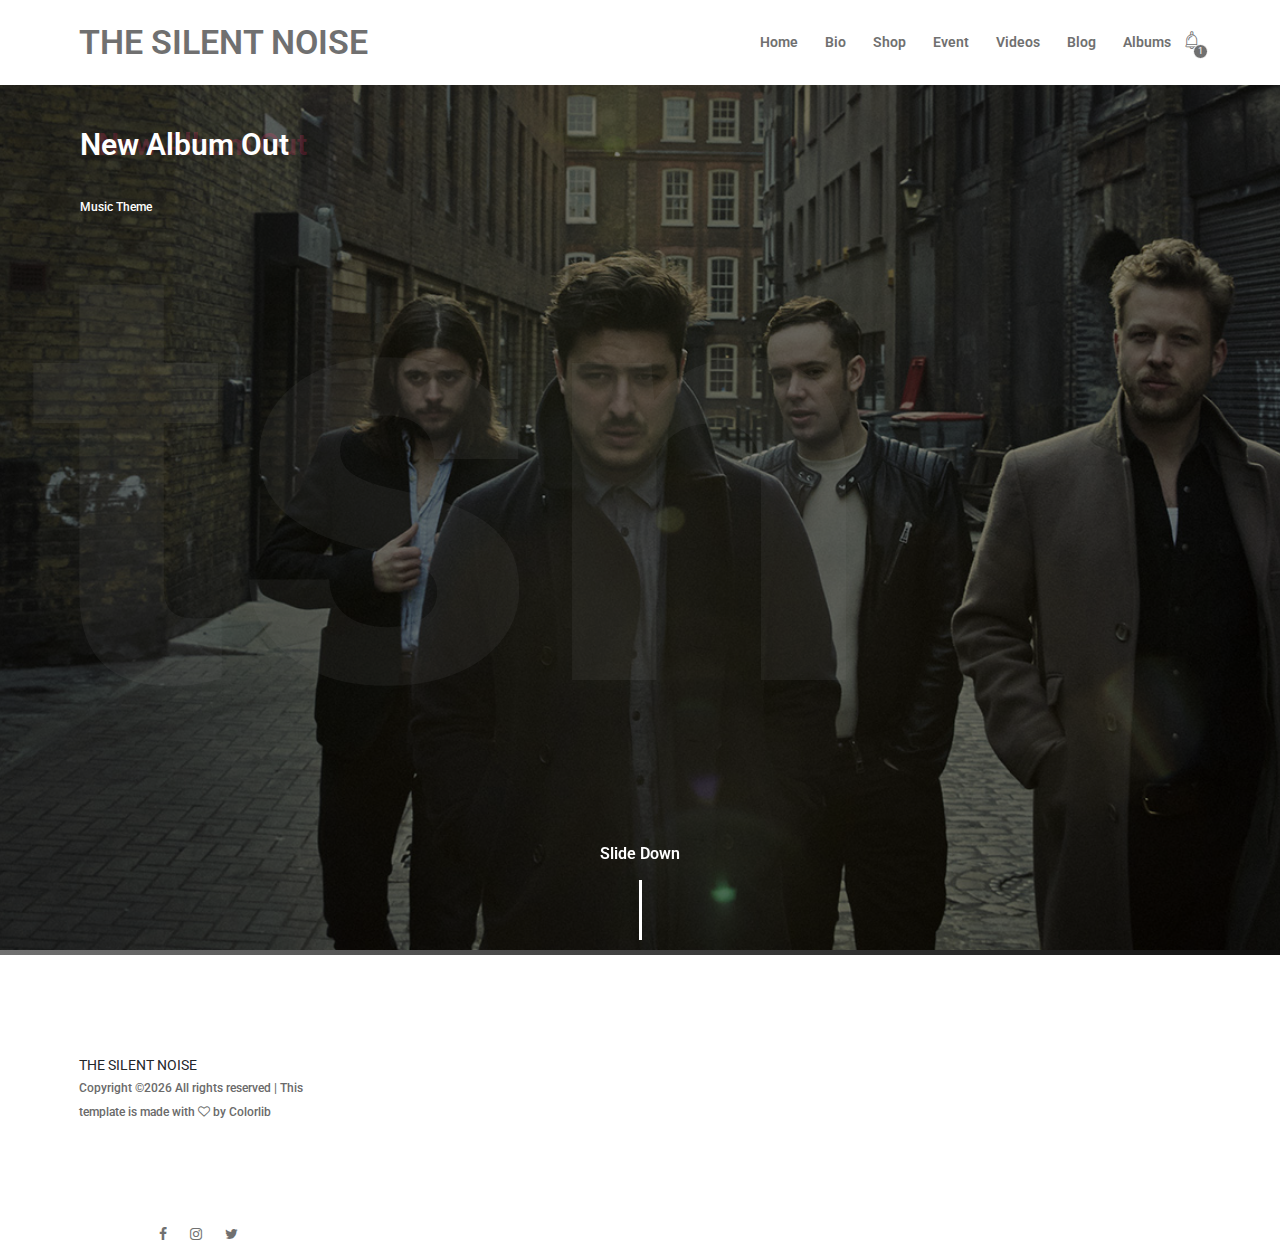
==== commit 2e6afe01: "Numerous updates" ====
--- a/index.html
+++ b/index.html
@@ -64,12 +64,12 @@
                                     <li><a href="concert-tours.html">Event</a></li>
                                     <li><a href="videos.html">Videos</a></li>
                                     <li><a href="blog.html">Blog</a></li>
-                                    <li><a href="contact.html">Contact</a></li>
+                                    <li><a href="albums-store.html">Albums</a></li>
                                 </ul>
 
                                 <!-- Cart Button -->
                                 <div class="cart-btn">
-                                    <p><span class="icon-bell"></span> <span class="quantity">1</span></p>
+                                        <a href="login.html"><p><span class="icon-bell"></span> <span class="quantity">1</span></p></a>
                                 </div>
 
                             </div>
@@ -152,19 +152,15 @@
 <!-- Link back to Colorlib can't be removed. Template is licensed under CC BY 3.0. -->
 </p>
                     </div>
+               
+                    <!-- Footer Widget Area -->
+                    <!-- Social Button -->
+                    <div class="top-social-info">
+                        <a href="https://faecbook.com"><i class="fa fa-facebook" aria-hidden="false"></i></a>
+                        <a href="https://www.instagram.com/silentnoise2018/?hl=en"><i class="fa fa-instagram" aria-hidden="false"></i></a>
+                        <a href="https://twitter.com/SilentN55633658"><i class="fa fa-twitter" aria-hidden="false"></i></a>
+                    </div>
                 </div>
-
-                <!-- Footer Widget Area -->
-                <!-- Social Button -->
-                <div class="top-social-info">
-                    <a href="#"><i class="fa fa-pinterest" aria-hidden="false"></i></a>
-                    <a href="#"><i class="fa fa-facebook" aria-hidden="false"></i></a>
-                    <a href="https://twitter.com/SilentN55633658"><i class="fa fa-twitter" aria-hidden="false"></i></a>
-                    <a href="#"><i class="fa fa-dribbble" aria-hidden="false"></i></a>
-                    <a href="#"><i class="fa fa-behance" aria-hidden="false"></i></a>
-                    <a href="#"><i class="fa fa-linkedin" aria-hidden="false"></i></a>
-                </div>
-
             </div>
         </div>
     </footer>
--- a/style.min.css
+++ b/style.min.css
@@ -17,4 +17,4 @@
 */.animated{-webkit-animation-duration:1s;animation-duration:1s;-webkit-animation-fill-mode:both;animation-fill-mode:both}.animated.hinge{-webkit-animation-duration:2s;animation-duration:2s}@-webkit-keyframes bounce{0%,100%,20%,50%,80%{-webkit-transform:translateY(0);transform:translateY(0)}40%{-webkit-transform:translateY(-30px);transform:translateY(-30px)}60%{-webkit-transform:translateY(-15px);transform:translateY(-15px)}}@keyframes bounce{0%,100%,20%,50%,80%{-webkit-transform:translateY(0);-ms-transform:translateY(0);transform:translateY(0)}40%{-webkit-transform:translateY(-30px);-ms-transform:translateY(-30px);transform:translateY(-30px)}60%{-webkit-transform:translateY(-15px);-ms-transform:translateY(-15px);transform:translateY(-15px)}}.bounce{-webkit-animation-name:bounce;animation-name:bounce}@-webkit-keyframes flash{0%,100%,50%{opacity:1}25%,75%{opacity:0}}@keyframes flash{0%,100%,50%{opacity:1}25%,75%{opacity:0}}.flash{-webkit-animation-name:flash;animation-name:flash}@-webkit-keyframes pulse{0%{-webkit-transform:scale(1);transform:scale(1)}50%{-webkit-transform:scale(1.1);transform:scale(1.1)}100%{-webkit-transform:scale(1);transform:scale(1)}}@keyframes pulse{0%{-webkit-transform:scale(1);-ms-transform:scale(1);transform:scale(1)}50%{-webkit-transform:scale(1.1);-ms-transform:scale(1.1);transform:scale(1.1)}100%{-webkit-transform:scale(1);-ms-transform:scale(1);transform:scale(1)}}.pulse{-webkit-animation-name:pulse;animation-name:pulse}@-webkit-keyframes shake{0%,100%{-webkit-transform:translateX(0);transform:translateX(0)}10%,30%,50%,70%,90%{-webkit-transform:translateX(-10px);transform:translateX(-10px)}20%,40%,60%,80%{-webkit-transform:translateX(10px);transform:translateX(10px)}}@keyframes shake{0%,100%{-webkit-transform:translateX(0);-ms-transform:translateX(0);transform:translateX(0)}10%,30%,50%,70%,90%{-webkit-transform:translateX(-10px);-ms-transform:translateX(-10px);transform:translateX(-10px)}20%,40%,60%,80%{-webkit-transform:translateX(10px);-ms-transform:translateX(10px);transform:translateX(10px)}}.shake{-webkit-animation-name:shake;animation-name:shake}@-webkit-keyframes swing{20%{-webkit-transform:rotate(15deg);transform:rotate(15deg)}40%{-webkit-transform:rotate(-10deg);transform:rotate(-10deg)}60%{-webkit-transform:rotate(5deg);transform:rotate(5deg)}80%{-webkit-transform:rotate(-5deg);transform:rotate(-5deg)}100%{-webkit-transform:rotate(0);transform:rotate(0)}}@keyframes swing{20%{-webkit-transform:rotate(15deg);-ms-transform:rotate(15deg);transform:rotate(15deg)}40%{-webkit-transform:rotate(-10deg);-ms-transform:rotate(-10deg);transform:rotate(-10deg)}60%{-webkit-transform:rotate(5deg);-ms-transform:rotate(5deg);transform:rotate(5deg)}80%{-webkit-transform:rotate(-5deg);-ms-transform:rotate(-5deg);transform:rotate(-5deg)}100%{-webkit-transform:rotate(0);-ms-transform:rotate(0);transform:rotate(0)}}.swing{-webkit-transform-origin:top center;-ms-transform-origin:top center;transform-origin:top center;-webkit-animation-name:swing;animation-name:swing}@-webkit-keyframes tada{0%{-webkit-transform:scale(1);transform:scale(1)}10%,20%{-webkit-transform:scale(.9) rotate(-3deg);transform:scale(.9) rotate(-3deg)}30%,50%,70%,90%{-webkit-transform:scale(1.1) rotate(3deg);transform:scale(1.1) rotate(3deg)}40%,60%,80%{-webkit-transform:scale(1.1) rotate(-3deg);transform:scale(1.1) rotate(-3deg)}100%{-webkit-transform:scale(1) rotate(0);transform:scale(1) rotate(0)}}@keyframes tada{0%{-webkit-transform:scale(1);-ms-transform:scale(1);transform:scale(1)}10%,20%{-webkit-transform:scale(.9) rotate(-3deg);-ms-transform:scale(.9) rotate(-3deg);transform:scale(.9) rotate(-3deg)}30%,50%,70%,90%{-webkit-transform:scale(1.1) rotate(3deg);-ms-transform:scale(1.1) rotate(3deg);transform:scale(1.1) rotate(3deg)}40%,60%,80%{-webkit-transform:scale(1.1) rotate(-3deg);-ms-transform:scale(1.1) rotate(-3deg);transform:scale(1.1) rotate(-3deg)}100%{-webkit-transform:scale(1) rotate(0);-ms-transform:scale(1) rotate(0);transform:scale(1) rotate(0)}}.tada{-webkit-animation-name:tada;animation-name:tada}@-webkit-keyframes wobble{0%{-webkit-transform:translateX(0);transform:translateX(0)}15%{-webkit-transform:translateX(-25%) rotate(-5deg);transform:translateX(-25%) rotate(-5deg)}30%{-webkit-transform:translateX(20%) rotate(3deg);transform:translateX(20%) rotate(3deg)}45%{-webkit-transform:translateX(-15%) rotate(-3deg);transform:translateX(-15%) rotate(-3deg)}60%{-webkit-transform:translateX(10%) rotate(2deg);transform:translateX(10%) rotate(2deg)}75%{-webkit-transform:translateX(-5%) rotate(-1deg);transform:translateX(-5%) rotate(-1deg)}100%{-webkit-transform:translateX(0);transform:translateX(0)}}@keyframes wobble{0%{-webkit-transform:translateX(0);-ms-transform:translateX(0);transform:translateX(0)}15%{-webkit-transform:translateX(-25%) rotate(-5deg);-ms-transform:translateX(-25%) rotate(-5deg);transform:translateX(-25%) rotate(-5deg)}30%{-webkit-transform:translateX(20%) rotate(3deg);-ms-transform:translateX(20%) rotate(3deg);transform:translateX(20%) rotate(3deg)}45%{-webkit-transform:translateX(-15%) rotate(-3deg);-ms-transform:translateX(-15%) rotate(-3deg);transform:translateX(-15%) rotate(-3deg)}60%{-webkit-transform:translateX(10%) rotate(2deg);-ms-transform:translateX(10%) rotate(2deg);transform:translateX(10%) rotate(2deg)}75%{-webkit-transform:translateX(-5%) rotate(-1deg);-ms-transform:translateX(-5%) rotate(-1deg);transform:translateX(-5%) rotate(-1deg)}100%{-webkit-transform:translateX(0);-ms-transform:translateX(0);transform:translateX(0)}}.wobble{-webkit-animation-name:wobble;animation-name:wobble}@-webkit-keyframes bounceIn{0%{opacity:0;-webkit-transform:scale(.3);transform:scale(.3)}50%{opacity:1;-webkit-transform:scale(1.05);transform:scale(1.05)}70%{-webkit-transform:scale(.9);transform:scale(.9)}100%{-webkit-transform:scale(1);transform:scale(1)}}@keyframes bounceIn{0%{opacity:0;-webkit-transform:scale(.3);-ms-transform:scale(.3);transform:scale(.3)}50%{opacity:1;-webkit-transform:scale(1.05);-ms-transform:scale(1.05);transform:scale(1.05)}70%{-webkit-transform:scale(.9);-ms-transform:scale(.9);transform:scale(.9)}100%{-webkit-transform:scale(1);-ms-transform:scale(1);transform:scale(1)}}.bounceIn{-webkit-animation-name:bounceIn;animation-name:bounceIn}@-webkit-keyframes bounceInDown{0%{opacity:0;-webkit-transform:translateY(-2000px);transform:translateY(-2000px)}60%{opacity:1;-webkit-transform:translateY(30px);transform:translateY(30px)}80%{-webkit-transform:translateY(-10px);transform:translateY(-10px)}100%{-webkit-transform:translateY(0);transform:translateY(0)}}@keyframes bounceInDown{0%{opacity:0;-webkit-transform:translateY(-2000px);-ms-transform:translateY(-2000px);transform:translateY(-2000px)}60%{opacity:1;-webkit-transform:translateY(30px);-ms-transform:translateY(30px);transform:translateY(30px)}80%{-webkit-transform:translateY(-10px);-ms-transform:translateY(-10px);transform:translateY(-10px)}100%{-webkit-transform:translateY(0);-ms-transform:translateY(0);transform:translateY(0)}}.bounceInDown{-webkit-animation-name:bounceInDown;animation-name:bounceInDown}@-webkit-keyframes bounceInLeft{0%{opacity:0;-webkit-transform:translateX(-2000px);transform:translateX(-2000px)}60%{opacity:1;-webkit-transform:translateX(30px);transform:translateX(30px)}80%{-webkit-transform:translateX(-10px);transform:translateX(-10px)}100%{-webkit-transform:translateX(0);transform:translateX(0)}}@keyframes bounceInLeft{0%{opacity:0;-webkit-transform:translateX(-2000px);-ms-transform:translateX(-2000px);transform:translateX(-2000px)}60%{opacity:1;-webkit-transform:translateX(30px);-ms-transform:translateX(30px);transform:translateX(30px)}80%{-webkit-transform:translateX(-10px);-ms-transform:translateX(-10px);transform:translateX(-10px)}100%{-webkit-transform:translateX(0);-ms-transform:translateX(0);transform:translateX(0)}}.bounceInLeft{-webkit-animation-name:bounceInLeft;animation-name:bounceInLeft}@-webkit-keyframes bounceInRight{0%{opacity:0;-webkit-transform:translateX(2000px);transform:translateX(2000px)}60%{opacity:1;-webkit-transform:translateX(-30px);transform:translateX(-30px)}80%{-webkit-transform:translateX(10px);transform:translateX(10px)}100%{-webkit-transform:translateX(0);transform:translateX(0)}}@keyframes bounceInRight{0%{opacity:0;-webkit-transform:translateX(2000px);-ms-transform:translateX(2000px);transform:translateX(2000px)}60%{opacity:1;-webkit-transform:translateX(-30px);-ms-transform:translateX(-30px);transform:translateX(-30px)}80%{-webkit-transform:translateX(10px);-ms-transform:translateX(10px);transform:translateX(10px)}100%{-webkit-transform:translateX(0);-ms-transform:translateX(0);transform:translateX(0)}}.bounceInRight{-webkit-animation-name:bounceInRight;animation-name:bounceInRight}@-webkit-keyframes bounceInUp{0%{opacity:0;-webkit-transform:translateY(2000px);transform:translateY(2000px)}60%{opacity:1;-webkit-transform:translateY(-30px);transform:translateY(-30px)}80%{-webkit-transform:translateY(10px);transform:translateY(10px)}100%{-webkit-transform:translateY(0);transform:translateY(0)}}@keyframes bounceInUp{0%{opacity:0;-webkit-transform:translateY(2000px);-ms-transform:translateY(2000px);transform:translateY(2000px)}60%{opacity:1;-webkit-transform:translateY(-30px);-ms-transform:translateY(-30px);transform:translateY(-30px)}80%{-webkit-transform:translateY(10px);-ms-transform:translateY(10px);transform:translateY(10px)}100%{-webkit-transform:translateY(0);-ms-transform:translateY(0);transform:translateY(0)}}.bounceInUp{-webkit-animation-name:bounceInUp;animation-name:bounceInUp}@-webkit-keyframes bounceOut{0%{-webkit-transform:scale(1);transform:scale(1)}25%{-webkit-transform:scale(.95);transform:scale(.95)}50%{opacity:1;-webkit-transform:scale(1.1);transform:scale(1.1)}100%{opacity:0;-webkit-transform:scale(.3);transform:scale(.3)}}@keyframes bounceOut{0%{-webkit-transform:scale(1);-ms-transform:scale(1);transform:scale(1)}25%{-webkit-transform:scale(.95);-ms-transform:scale(.95);transform:scale(.95)}50%{opacity:1;-webkit-transform:scale(1.1);-ms-transform:scale(1.1);transform:scale(1.1)}100%{opacity:0;-webkit-transform:scale(.3);-ms-transform:scale(.3);transform:scale(.3)}}.bounceOut{-webkit-animation-name:bounceOut;animation-name:bounceOut}@-webkit-keyframes bounceOutDown{0%{-webkit-transform:translateY(0);transform:translateY(0)}20%{opacity:1;-webkit-transform:translateY(-20px);transform:translateY(-20px)}100%{opacity:0;-webkit-transform:translateY(2000px);transform:translateY(2000px)}}@keyframes bounceOutDown{0%{-webkit-transform:translateY(0);-ms-transform:translateY(0);transform:translateY(0)}20%{opacity:1;-webkit-transform:translateY(-20px);-ms-transform:translateY(-20px);transform:translateY(-20px)}100%{opacity:0;-webkit-transform:translateY(2000px);-ms-transform:translateY(2000px);transform:translateY(2000px)}}.bounceOutDown{-webkit-animation-name:bounceOutDown;animation-name:bounceOutDown}@-webkit-keyframes bounceOutLeft{0%{-webkit-transform:translateX(0);transform:translateX(0)}20%{opacity:1;-webkit-transform:translateX(20px);transform:translateX(20px)}100%{opacity:0;-webkit-transform:translateX(-2000px);transform:translateX(-2000px)}}@keyframes bounceOutLeft{0%{-webkit-transform:translateX(0);-ms-transform:translateX(0);transform:translateX(0)}20%{opacity:1;-webkit-transform:translateX(20px);-ms-transform:translateX(20px);transform:translateX(20px)}100%{opacity:0;-webkit-transform:translateX(-2000px);-ms-transform:translateX(-2000px);transform:translateX(-2000px)}}.bounceOutLeft{-webkit-animation-name:bounceOutLeft;animation-name:bounceOutLeft}@-webkit-keyframes bounceOutRight{0%{-webkit-transform:translateX(0);transform:translateX(0)}20%{opacity:1;-webkit-transform:translateX(-20px);transform:translateX(-20px)}100%{opacity:0;-webkit-transform:translateX(2000px);transform:translateX(2000px)}}@keyframes bounceOutRight{0%{-webkit-transform:translateX(0);-ms-transform:translateX(0);transform:translateX(0)}20%{opacity:1;-webkit-transform:translateX(-20px);-ms-transform:translateX(-20px);transform:translateX(-20px)}100%{opacity:0;-webkit-transform:translateX(2000px);-ms-transform:translateX(2000px);transform:translateX(2000px)}}.bounceOutRight{-webkit-animation-name:bounceOutRight;animation-name:bounceOutRight}@-webkit-keyframes bounceOutUp{0%{-webkit-transform:translateY(0);transform:translateY(0)}20%{opacity:1;-webkit-transform:translateY(20px);transform:translateY(20px)}100%{opacity:0;-webkit-transform:translateY(-2000px);transform:translateY(-2000px)}}@keyframes bounceOutUp{0%{-webkit-transform:translateY(0);-ms-transform:translateY(0);transform:translateY(0)}20%{opacity:1;-webkit-transform:translateY(20px);-ms-transform:translateY(20px);transform:translateY(20px)}100%{opacity:0;-webkit-transform:translateY(-2000px);-ms-transform:translateY(-2000px);transform:translateY(-2000px)}}.bounceOutUp{-webkit-animation-name:bounceOutUp;animation-name:bounceOutUp}@-webkit-keyframes fadeIn{0%{opacity:0}100%{opacity:1}}@keyframes fadeIn{0%{opacity:0}100%{opacity:1}}.fadeIn{-webkit-animation-name:fadeIn;animation-name:fadeIn}@-webkit-keyframes fadeInDown{0%{opacity:0;-webkit-transform:translateY(-20px);transform:translateY(-20px)}100%{opacity:1;-webkit-transform:translateY(0);transform:translateY(0)}}@keyframes fadeInDown{0%{opacity:0;-webkit-transform:translateY(-20px);-ms-transform:translateY(-20px);transform:translateY(-20px)}100%{opacity:1;-webkit-transform:translateY(0);-ms-transform:translateY(0);transform:translateY(0)}}.fadeInDown{-webkit-animation-name:fadeInDown;animation-name:fadeInDown}@-webkit-keyframes fadeInDownBig{0%{opacity:0;-webkit-transform:translateY(-2000px);transform:translateY(-2000px)}100%{opacity:1;-webkit-transform:translateY(0);transform:translateY(0)}}@keyframes fadeInDownBig{0%{opacity:0;-webkit-transform:translateY(-2000px);-ms-transform:translateY(-2000px);transform:translateY(-2000px)}100%{opacity:1;-webkit-transform:translateY(0);-ms-transform:translateY(0);transform:translateY(0)}}.fadeInDownBig{-webkit-animation-name:fadeInDownBig;animation-name:fadeInDownBig}@-webkit-keyframes fadeInLeft{0%{opacity:0;-webkit-transform:translateX(-20px);transform:translateX(-20px)}100%{opacity:1;-webkit-transform:translateX(0);transform:translateX(0)}}@keyframes fadeInLeft{0%{opacity:0;-webkit-transform:translateX(-20px);-ms-transform:translateX(-20px);transform:translateX(-20px)}100%{opacity:1;-webkit-transform:translateX(0);-ms-transform:translateX(0);transform:translateX(0)}}.fadeInLeft{-webkit-animation-name:fadeInLeft;animation-name:fadeInLeft}@-webkit-keyframes fadeInLeftBig{0%{opacity:0;-webkit-transform:translateX(-2000px);transform:translateX(-2000px)}100%{opacity:1;-webkit-transform:translateX(0);transform:translateX(0)}}@keyframes fadeInLeftBig{0%{opacity:0;-webkit-transform:translateX(-2000px);-ms-transform:translateX(-2000px);transform:translateX(-2000px)}100%{opacity:1;-webkit-transform:translateX(0);-ms-transform:translateX(0);transform:translateX(0)}}.fadeInLeftBig{-webkit-animation-name:fadeInLeftBig;animation-name:fadeInLeftBig}@-webkit-keyframes fadeInRight{0%{opacity:0;-webkit-transform:translateX(20px);transform:translateX(20px)}100%{opacity:1;-webkit-transform:translateX(0);transform:translateX(0)}}@keyframes fadeInRight{0%{opacity:0;-webkit-transform:translateX(20px);-ms-transform:translateX(20px);transform:translateX(20px)}100%{opacity:1;-webkit-transform:translateX(0);-ms-transform:translateX(0);transform:translateX(0)}}.fadeInRight{-webkit-animation-name:fadeInRight;animation-name:fadeInRight}@-webkit-keyframes fadeInRightBig{0%{opacity:0;-webkit-transform:translateX(2000px);transform:translateX(2000px)}100%{opacity:1;-webkit-transform:translateX(0);transform:translateX(0)}}@keyframes fadeInRightBig{0%{opacity:0;-webkit-transform:translateX(2000px);-ms-transform:translateX(2000px);transform:translateX(2000px)}100%{opacity:1;-webkit-transform:translateX(0);-ms-transform:translateX(0);transform:translateX(0)}}.fadeInRightBig{-webkit-animation-name:fadeInRightBig;animation-name:fadeInRightBig}@-webkit-keyframes fadeInUp{0%{opacity:0;-webkit-transform:translateY(20px);transform:translateY(20px)}100%{opacity:1;-webkit-transform:translateY(0);transform:translateY(0)}}@keyframes fadeInUp{0%{opacity:0;-webkit-transform:translateY(20px);-ms-transform:translateY(20px);transform:translateY(20px)}100%{opacity:1;-webkit-transform:translateY(0);-ms-transform:translateY(0);transform:translateY(0)}}.fadeInUp{-webkit-animation-name:fadeInUp;animation-name:fadeInUp}@-webkit-keyframes fadeInUpBig{0%{opacity:0;-webkit-transform:translateY(2000px);transform:translateY(2000px)}100%{opacity:1;-webkit-transform:translateY(0);transform:translateY(0)}}@keyframes fadeInUpBig{0%{opacity:0;-webkit-transform:translateY(2000px);-ms-transform:translateY(2000px);transform:translateY(2000px)}100%{opacity:1;-webkit-transform:translateY(0);-ms-transform:translateY(0);transform:translateY(0)}}.fadeInUpBig{-webkit-animation-name:fadeInUpBig;animation-name:fadeInUpBig}@-webkit-keyframes fadeOut{0%{opacity:1}100%{opacity:0}}@keyframes fadeOut{0%{opacity:1}100%{opacity:0}}.fadeOut{-webkit-animation-name:fadeOut;animation-name:fadeOut}@-webkit-keyframes fadeOutDown{0%{opacity:1;-webkit-transform:translateY(0);transform:translateY(0)}100%{opacity:0;-webkit-transform:translateY(20px);transform:translateY(20px)}}@keyframes fadeOutDown{0%{opacity:1;-webkit-transform:translateY(0);-ms-transform:translateY(0);transform:translateY(0)}100%{opacity:0;-webkit-transform:translateY(20px);-ms-transform:translateY(20px);transform:translateY(20px)}}.fadeOutDown{-webkit-animation-name:fadeOutDown;animation-name:fadeOutDown}@-webkit-keyframes fadeOutDownBig{0%{opacity:1;-webkit-transform:translateY(0);transform:translateY(0)}100%{opacity:0;-webkit-transform:translateY(2000px);transform:translateY(2000px)}}@keyframes fadeOutDownBig{0%{opacity:1;-webkit-transform:translateY(0);-ms-transform:translateY(0);transform:translateY(0)}100%{opacity:0;-webkit-transform:translateY(2000px);-ms-transform:translateY(2000px);transform:translateY(2000px)}}.fadeOutDownBig{-webkit-animation-name:fadeOutDownBig;animation-name:fadeOutDownBig}@-webkit-keyframes fadeOutLeft{0%{opacity:1;-webkit-transform:translateX(0);transform:translateX(0)}100%{opacity:0;-webkit-transform:translateX(-20px);transform:translateX(-20px)}}@keyframes fadeOutLeft{0%{opacity:1;-webkit-transform:translateX(0);-ms-transform:translateX(0);transform:translateX(0)}100%{opacity:0;-webkit-transform:translateX(-20px);-ms-transform:translateX(-20px);transform:translateX(-20px)}}.fadeOutLeft{-webkit-animation-name:fadeOutLeft;animation-name:fadeOutLeft}@-webkit-keyframes fadeOutLeftBig{0%{opacity:1;-webkit-transform:translateX(0);transform:translateX(0)}100%{opacity:0;-webkit-transform:translateX(-2000px);transform:translateX(-2000px)}}@keyframes fadeOutLeftBig{0%{opacity:1;-webkit-transform:translateX(0);-ms-transform:translateX(0);transform:translateX(0)}100%{opacity:0;-webkit-transform:translateX(-2000px);-ms-transform:translateX(-2000px);transform:translateX(-2000px)}}.fadeOutLeftBig{-webkit-animation-name:fadeOutLeftBig;animation-name:fadeOutLeftBig}@-webkit-keyframes fadeOutRight{0%{opacity:1;-webkit-transform:translateX(0);transform:translateX(0)}100%{opacity:0;-webkit-transform:translateX(20px);transform:translateX(20px)}}@keyframes fadeOutRight{0%{opacity:1;-webkit-transform:translateX(0);-ms-transform:translateX(0);transform:translateX(0)}100%{opacity:0;-webkit-transform:translateX(20px);-ms-transform:translateX(20px);transform:translateX(20px)}}.fadeOutRight{-webkit-animation-name:fadeOutRight;animation-name:fadeOutRight}@-webkit-keyframes fadeOutRightBig{0%{opacity:1;-webkit-transform:translateX(0);transform:translateX(0)}100%{opacity:0;-webkit-transform:translateX(2000px);transform:translateX(2000px)}}@keyframes fadeOutRightBig{0%{opacity:1;-webkit-transform:translateX(0);-ms-transform:translateX(0);transform:translateX(0)}100%{opacity:0;-webkit-transform:translateX(2000px);-ms-transform:translateX(2000px);transform:translateX(2000px)}}.fadeOutRightBig{-webkit-animation-name:fadeOutRightBig;animation-name:fadeOutRightBig}@-webkit-keyframes fadeOutUp{0%{opacity:1;-webkit-transform:translateY(0);transform:translateY(0)}100%{opacity:0;-webkit-transform:translateY(-20px);transform:translateY(-20px)}}@keyframes fadeOutUp{0%{opacity:1;-webkit-transform:translateY(0);-ms-transform:translateY(0);transform:translateY(0)}100%{opacity:0;-webkit-transform:translateY(-20px);-ms-transform:translateY(-20px);transform:translateY(-20px)}}.fadeOutUp{-webkit-animation-name:fadeOutUp;animation-name:fadeOutUp}@-webkit-keyframes fadeOutUpBig{0%{opacity:1;-webkit-transform:translateY(0);transform:translateY(0)}100%{opacity:0;-webkit-transform:translateY(-2000px);transform:translateY(-2000px)}}@keyframes fadeOutUpBig{0%{opacity:1;-webkit-transform:translateY(0);-ms-transform:translateY(0);transform:translateY(0)}100%{opacity:0;-webkit-transform:translateY(-2000px);-ms-transform:translateY(-2000px);transform:translateY(-2000px)}}.fadeOutUpBig{-webkit-animation-name:fadeOutUpBig;animation-name:fadeOutUpBig}@-webkit-keyframes flip{0%{-webkit-transform:perspective(400px) translateZ(0) rotateY(0) scale(1);transform:perspective(400px) translateZ(0) rotateY(0) scale(1);-webkit-animation-timing-function:ease-out;animation-timing-function:ease-out}40%{-webkit-transform:perspective(400px) translateZ(150px) rotateY(170deg) scale(1);transform:perspective(400px) translateZ(150px) rotateY(170deg) scale(1);-webkit-animation-timing-function:ease-out;animation-timing-function:ease-out}50%{-webkit-transform:perspective(400px) translateZ(150px) rotateY(190deg) scale(1);transform:perspective(400px) translateZ(150px) rotateY(190deg) scale(1);-webkit-animation-timing-function:ease-in;animation-timing-function:ease-in}80%{-webkit-transform:perspective(400px) translateZ(0) rotateY(360deg) scale(.95);transform:perspective(400px) translateZ(0) rotateY(360deg) scale(.95);-webkit-animation-timing-function:ease-in;animation-timing-function:ease-in}100%{-webkit-transform:perspective(400px) translateZ(0) rotateY(360deg) scale(1);transform:perspective(400px) translateZ(0) rotateY(360deg) scale(1);-webkit-animation-timing-function:ease-in;animation-timing-function:ease-in}}@keyframes flip{0%{-webkit-transform:perspective(400px) translateZ(0) rotateY(0) scale(1);-ms-transform:perspective(400px) translateZ(0) rotateY(0) scale(1);transform:perspective(400px) translateZ(0) rotateY(0) scale(1);-webkit-animation-timing-function:ease-out;animation-timing-function:ease-out}40%{-webkit-transform:perspective(400px) translateZ(150px) rotateY(170deg) scale(1);-ms-transform:perspective(400px) translateZ(150px) rotateY(170deg) scale(1);transform:perspective(400px) translateZ(150px) rotateY(170deg) scale(1);-webkit-animation-timing-function:ease-out;animation-timing-function:ease-out}50%{-webkit-transform:perspective(400px) translateZ(150px) rotateY(190deg) scale(1);-ms-transform:perspective(400px) translateZ(150px) rotateY(190deg) scale(1);transform:perspective(400px) translateZ(150px) rotateY(190deg) scale(1);-webkit-animation-timing-function:ease-in;animation-timing-function:ease-in}80%{-webkit-transform:perspective(400px) translateZ(0) rotateY(360deg) scale(.95);-ms-transform:perspective(400px) translateZ(0) rotateY(360deg) scale(.95);transform:perspective(400px) translateZ(0) rotateY(360deg) scale(.95);-webkit-animation-timing-function:ease-in;animation-timing-function:ease-in}100%{-webkit-transform:perspective(400px) translateZ(0) rotateY(360deg) scale(1);-ms-transform:perspective(400px) translateZ(0) rotateY(360deg) scale(1);transform:perspective(400px) translateZ(0) rotateY(360deg) scale(1);-webkit-animation-timing-function:ease-in;animation-timing-function:ease-in}}.animated.flip{-webkit-backface-visibility:visible;-ms-backface-visibility:visible;backface-visibility:visible;-webkit-animation-name:flip;animation-name:flip}@-webkit-keyframes flipInX{0%{-webkit-transform:perspective(400px) rotateX(90deg);transform:perspective(400px) rotateX(90deg);opacity:0}40%{-webkit-transform:perspective(400px) rotateX(-10deg);transform:perspective(400px) rotateX(-10deg)}70%{-webkit-transform:perspective(400px) rotateX(10deg);transform:perspective(400px) rotateX(10deg)}100%{-webkit-transform:perspective(400px) rotateX(0);transform:perspective(400px) rotateX(0);opacity:1}}@keyframes flipInX{0%{-webkit-transform:perspective(400px) rotateX(90deg);-ms-transform:perspective(400px) rotateX(90deg);transform:perspective(400px) rotateX(90deg);opacity:0}40%{-webkit-transform:perspective(400px) rotateX(-10deg);-ms-transform:perspective(400px) rotateX(-10deg);transform:perspective(400px) rotateX(-10deg)}70%{-webkit-transform:perspective(400px) rotateX(10deg);-ms-transform:perspective(400px) rotateX(10deg);transform:perspective(400px) rotateX(10deg)}100%{-webkit-transform:perspective(400px) rotateX(0);-ms-transform:perspective(400px) rotateX(0);transform:perspective(400px) rotateX(0);opacity:1}}.flipInX{-webkit-backface-visibility:visible!important;-ms-backface-visibility:visible!important;backface-visibility:visible!important;-webkit-animation-name:flipInX;animation-name:flipInX}@-webkit-keyframes flipInY{0%{-webkit-transform:perspective(400px) rotateY(90deg);transform:perspective(400px) rotateY(90deg);opacity:0}40%{-webkit-transform:perspective(400px) rotateY(-10deg);transform:perspective(400px) rotateY(-10deg)}70%{-webkit-transform:perspective(400px) rotateY(10deg);transform:perspective(400px) rotateY(10deg)}100%{-webkit-transform:perspective(400px) rotateY(0);transform:perspective(400px) rotateY(0);opacity:1}}@keyframes flipInY{0%{-webkit-transform:perspective(400px) rotateY(90deg);-ms-transform:perspective(400px) rotateY(90deg);transform:perspective(400px) rotateY(90deg);opacity:0}40%{-webkit-transform:perspective(400px) rotateY(-10deg);-ms-transform:perspective(400px) rotateY(-10deg);transform:perspective(400px) rotateY(-10deg)}70%{-webkit-transform:perspective(400px) rotateY(10deg);-ms-transform:perspective(400px) rotateY(10deg);transform:perspective(400px) rotateY(10deg)}100%{-webkit-transform:perspective(400px) rotateY(0);-ms-transform:perspective(400px) rotateY(0);transform:perspective(400px) rotateY(0);opacity:1}}.flipInY{-webkit-backface-visibility:visible!important;-ms-backface-visibility:visible!important;backface-visibility:visible!important;-webkit-animation-name:flipInY;animation-name:flipInY}@-webkit-keyframes flipOutX{0%{-webkit-transform:perspective(400px) rotateX(0);transform:perspective(400px) rotateX(0);opacity:1}100%{-webkit-transform:perspective(400px) rotateX(90deg);transform:perspective(400px) rotateX(90deg);opacity:0}}@keyframes flipOutX{0%{-webkit-transform:perspective(400px) rotateX(0);-ms-transform:perspective(400px) rotateX(0);transform:perspective(400px) rotateX(0);opacity:1}100%{-webkit-transform:perspective(400px) rotateX(90deg);-ms-transform:perspective(400px) rotateX(90deg);transform:perspective(400px) rotateX(90deg);opacity:0}}.flipOutX{-webkit-animation-name:flipOutX;animation-name:flipOutX;-webkit-backface-visibility:visible!important;-ms-backface-visibility:visible!important;backface-visibility:visible!important}@-webkit-keyframes flipOutY{0%{-webkit-transform:perspective(400px) rotateY(0);transform:perspective(400px) rotateY(0);opacity:1}100%{-webkit-transform:perspective(400px) rotateY(90deg);transform:perspective(400px) rotateY(90deg);opacity:0}}@keyframes flipOutY{0%{-webkit-transform:perspective(400px) rotateY(0);-ms-transform:perspective(400px) rotateY(0);transform:perspective(400px) rotateY(0);opacity:1}100%{-webkit-transform:perspective(400px) rotateY(90deg);-ms-transform:perspective(400px) rotateY(90deg);transform:perspective(400px) rotateY(90deg);opacity:0}}.flipOutY{-webkit-backface-visibility:visible!important;-ms-backface-visibility:visible!important;backface-visibility:visible!important;-webkit-animation-name:flipOutY;animation-name:flipOutY}@-webkit-keyframes lightSpeedIn{0%{-webkit-transform:translateX(100%) skewX(-30deg);transform:translateX(100%) skewX(-30deg);opacity:0}60%{-webkit-transform:translateX(-20%) skewX(30deg);transform:translateX(-20%) skewX(30deg);opacity:1}80%{-webkit-transform:translateX(0) skewX(-15deg);transform:translateX(0) skewX(-15deg);opacity:1}100%{-webkit-transform:translateX(0) skewX(0);transform:translateX(0) skewX(0);opacity:1}}@keyframes lightSpeedIn{0%{-webkit-transform:translateX(100%) skewX(-30deg);-ms-transform:translateX(100%) skewX(-30deg);transform:translateX(100%) skewX(-30deg);opacity:0}60%{-webkit-transform:translateX(-20%) skewX(30deg);-ms-transform:translateX(-20%) skewX(30deg);transform:translateX(-20%) skewX(30deg);opacity:1}80%{-webkit-transform:translateX(0) skewX(-15deg);-ms-transform:translateX(0) skewX(-15deg);transform:translateX(0) skewX(-15deg);opacity:1}100%{-webkit-transform:translateX(0) skewX(0);-ms-transform:translateX(0) skewX(0);transform:translateX(0) skewX(0);opacity:1}}.lightSpeedIn{-webkit-animation-name:lightSpeedIn;animation-name:lightSpeedIn;-webkit-animation-timing-function:ease-out;animation-timing-function:ease-out}@-webkit-keyframes lightSpeedOut{0%{-webkit-transform:translateX(0) skewX(0);transform:translateX(0) skewX(0);opacity:1}100%{-webkit-transform:translateX(100%) skewX(-30deg);transform:translateX(100%) skewX(-30deg);opacity:0}}@keyframes lightSpeedOut{0%{-webkit-transform:translateX(0) skewX(0);-ms-transform:translateX(0) skewX(0);transform:translateX(0) skewX(0);opacity:1}100%{-webkit-transform:translateX(100%) skewX(-30deg);-ms-transform:translateX(100%) skewX(-30deg);transform:translateX(100%) skewX(-30deg);opacity:0}}.lightSpeedOut{-webkit-animation-name:lightSpeedOut;animation-name:lightSpeedOut;-webkit-animation-timing-function:ease-in;animation-timing-function:ease-in}@-webkit-keyframes rotateIn{0%{-webkit-transform-origin:center center;transform-origin:center center;-webkit-transform:rotate(-200deg);transform:rotate(-200deg);opacity:0}100%{-webkit-transform-origin:center center;transform-origin:center center;-webkit-transform:rotate(0);transform:rotate(0);opacity:1}}@keyframes rotateIn{0%{-webkit-transform-origin:center center;-ms-transform-origin:center center;transform-origin:center center;-webkit-transform:rotate(-200deg);-ms-transform:rotate(-200deg);transform:rotate(-200deg);opacity:0}100%{-webkit-transform-origin:center center;-ms-transform-origin:center center;transform-origin:center center;-webkit-transform:rotate(0);-ms-transform:rotate(0);transform:rotate(0);opacity:1}}.rotateIn{-webkit-animation-name:rotateIn;animation-name:rotateIn}@-webkit-keyframes rotateInDownLeft{0%{-webkit-transform-origin:left bottom;transform-origin:left bottom;-webkit-transform:rotate(-90deg);transform:rotate(-90deg);opacity:0}100%{-webkit-transform-origin:left bottom;transform-origin:left bottom;-webkit-transform:rotate(0);transform:rotate(0);opacity:1}}@keyframes rotateInDownLeft{0%{-webkit-transform-origin:left bottom;-ms-transform-origin:left bottom;transform-origin:left bottom;-webkit-transform:rotate(-90deg);-ms-transform:rotate(-90deg);transform:rotate(-90deg);opacity:0}100%{-webkit-transform-origin:left bottom;-ms-transform-origin:left bottom;transform-origin:left bottom;-webkit-transform:rotate(0);-ms-transform:rotate(0);transform:rotate(0);opacity:1}}.rotateInDownLeft{-webkit-animation-name:rotateInDownLeft;animation-name:rotateInDownLeft}@-webkit-keyframes rotateInDownRight{0%{-webkit-transform-origin:right bottom;transform-origin:right bottom;-webkit-transform:rotate(90deg);transform:rotate(90deg);opacity:0}100%{-webkit-transform-origin:right bottom;transform-origin:right bottom;-webkit-transform:rotate(0);transform:rotate(0);opacity:1}}@keyframes rotateInDownRight{0%{-webkit-transform-origin:right bottom;-ms-transform-origin:right bottom;transform-origin:right bottom;-webkit-transform:rotate(90deg);-ms-transform:rotate(90deg);transform:rotate(90deg);opacity:0}100%{-webkit-transform-origin:right bottom;-ms-transform-origin:right bottom;transform-origin:right bottom;-webkit-transform:rotate(0);-ms-transform:rotate(0);transform:rotate(0);opacity:1}}.rotateInDownRight{-webkit-animation-name:rotateInDownRight;animation-name:rotateInDownRight}@-webkit-keyframes rotateInUpLeft{0%{-webkit-transform-origin:left bottom;transform-origin:left bottom;-webkit-transform:rotate(90deg);transform:rotate(90deg);opacity:0}100%{-webkit-transform-origin:left bottom;transform-origin:left bottom;-webkit-transform:rotate(0);transform:rotate(0);opacity:1}}@keyframes rotateInUpLeft{0%{-webkit-transform-origin:left bottom;-ms-transform-origin:left bottom;transform-origin:left bottom;-webkit-transform:rotate(90deg);-ms-transform:rotate(90deg);transform:rotate(90deg);opacity:0}100%{-webkit-transform-origin:left bottom;-ms-transform-origin:left bottom;transform-origin:left bottom;-webkit-transform:rotate(0);-ms-transform:rotate(0);transform:rotate(0);opacity:1}}.rotateInUpLeft{-webkit-animation-name:rotateInUpLeft;animation-name:rotateInUpLeft}@-webkit-keyframes rotateInUpRight{0%{-webkit-transform-origin:right bottom;transform-origin:right bottom;-webkit-transform:rotate(-90deg);transform:rotate(-90deg);opacity:0}100%{-webkit-transform-origin:right bottom;transform-origin:right bottom;-webkit-transform:rotate(0);transform:rotate(0);opacity:1}}@keyframes rotateInUpRight{0%{-webkit-transform-origin:right bottom;-ms-transform-origin:right bottom;transform-origin:right bottom;-webkit-transform:rotate(-90deg);-ms-transform:rotate(-90deg);transform:rotate(-90deg);opacity:0}100%{-webkit-transform-origin:right bottom;-ms-transform-origin:right bottom;transform-origin:right bottom;-webkit-transform:rotate(0);-ms-transform:rotate(0);transform:rotate(0);opacity:1}}.rotateInUpRight{-webkit-animation-name:rotateInUpRight;animation-name:rotateInUpRight}@-webkit-keyframes rotateOut{0%{-webkit-transform-origin:center center;transform-origin:center center;-webkit-transform:rotate(0);transform:rotate(0);opacity:1}100%{-webkit-transform-origin:center center;transform-origin:center center;-webkit-transform:rotate(200deg);transform:rotate(200deg);opacity:0}}@keyframes rotateOut{0%{-webkit-transform-origin:center center;-ms-transform-origin:center center;transform-origin:center center;-webkit-transform:rotate(0);-ms-transform:rotate(0);transform:rotate(0);opacity:1}100%{-webkit-transform-origin:center center;-ms-transform-origin:center center;transform-origin:center center;-webkit-transform:rotate(200deg);-ms-transform:rotate(200deg);transform:rotate(200deg);opacity:0}}.rotateOut{-webkit-animation-name:rotateOut;animation-name:rotateOut}@-webkit-keyframes rotateOutDownLeft{0%{-webkit-transform-origin:left bottom;transform-origin:left bottom;-webkit-transform:rotate(0);transform:rotate(0);opacity:1}100%{-webkit-transform-origin:left bottom;transform-origin:left bottom;-webkit-transform:rotate(90deg);transform:rotate(90deg);opacity:0}}@keyframes rotateOutDownLeft{0%{-webkit-transform-origin:left bottom;-ms-transform-origin:left bottom;transform-origin:left bottom;-webkit-transform:rotate(0);-ms-transform:rotate(0);transform:rotate(0);opacity:1}100%{-webkit-transform-origin:left bottom;-ms-transform-origin:left bottom;transform-origin:left bottom;-webkit-transform:rotate(90deg);-ms-transform:rotate(90deg);transform:rotate(90deg);opacity:0}}.rotateOutDownLeft{-webkit-animation-name:rotateOutDownLeft;animation-name:rotateOutDownLeft}@-webkit-keyframes rotateOutDownRight{0%{-webkit-transform-origin:right bottom;transform-origin:right bottom;-webkit-transform:rotate(0);transform:rotate(0);opacity:1}100%{-webkit-transform-origin:right bottom;transform-origin:right bottom;-webkit-transform:rotate(-90deg);transform:rotate(-90deg);opacity:0}}@keyframes rotateOutDownRight{0%{-webkit-transform-origin:right bottom;-ms-transform-origin:right bottom;transform-origin:right bottom;-webkit-transform:rotate(0);-ms-transform:rotate(0);transform:rotate(0);opacity:1}100%{-webkit-transform-origin:right bottom;-ms-transform-origin:right bottom;transform-origin:right bottom;-webkit-transform:rotate(-90deg);-ms-transform:rotate(-90deg);transform:rotate(-90deg);opacity:0}}.rotateOutDownRight{-webkit-animation-name:rotateOutDownRight;animation-name:rotateOutDownRight}@-webkit-keyframes rotateOutUpLeft{0%{-webkit-transform-origin:left bottom;transform-origin:left bottom;-webkit-transform:rotate(0);transform:rotate(0);opacity:1}100%{-webkit-transform-origin:left bottom;transform-origin:left bottom;-webkit-transform:rotate(-90deg);transform:rotate(-90deg);opacity:0}}@keyframes rotateOutUpLeft{0%{-webkit-transform-origin:left bottom;-ms-transform-origin:left bottom;transform-origin:left bottom;-webkit-transform:rotate(0);-ms-transform:rotate(0);transform:rotate(0);opacity:1}100%{-webkit-transform-origin:left bottom;-ms-transform-origin:left bottom;transform-origin:left bottom;-webkit-transform:rotate(-90deg);-ms-transform:rotate(-90deg);transform:rotate(-90deg);opacity:0}}.rotateOutUpLeft{-webkit-animation-name:rotateOutUpLeft;animation-name:rotateOutUpLeft}@-webkit-keyframes rotateOutUpRight{0%{-webkit-transform-origin:right bottom;transform-origin:right bottom;-webkit-transform:rotate(0);transform:rotate(0);opacity:1}100%{-webkit-transform-origin:right bottom;transform-origin:right bottom;-webkit-transform:rotate(90deg);transform:rotate(90deg);opacity:0}}@keyframes rotateOutUpRight{0%{-webkit-transform-origin:right bottom;-ms-transform-origin:right bottom;transform-origin:right bottom;-webkit-transform:rotate(0);-ms-transform:rotate(0);transform:rotate(0);opacity:1}100%{-webkit-transform-origin:right bottom;-ms-transform-origin:right bottom;transform-origin:right bottom;-webkit-transform:rotate(90deg);-ms-transform:rotate(90deg);transform:rotate(90deg);opacity:0}}.rotateOutUpRight{-webkit-animation-name:rotateOutUpRight;animation-name:rotateOutUpRight}@-webkit-keyframes slideInDown{0%{opacity:0;-webkit-transform:translateY(-2000px);transform:translateY(-2000px)}100%{-webkit-transform:translateY(0);transform:translateY(0)}}@keyframes slideInDown{0%{opacity:0;-webkit-transform:translateY(-2000px);-ms-transform:translateY(-2000px);transform:translateY(-2000px)}100%{-webkit-transform:translateY(0);-ms-transform:translateY(0);transform:translateY(0)}}.slideInDown{-webkit-animation-name:slideInDown;animation-name:slideInDown}@-webkit-keyframes slideInLeft{0%{opacity:0;-webkit-transform:translateX(-2000px);transform:translateX(-2000px)}100%{-webkit-transform:translateX(0);transform:translateX(0)}}@keyframes slideInLeft{0%{opacity:0;-webkit-transform:translateX(-2000px);-ms-transform:translateX(-2000px);transform:translateX(-2000px)}100%{-webkit-transform:translateX(0);-ms-transform:translateX(0);transform:translateX(0)}}.slideInLeft{-webkit-animation-name:slideInLeft;animation-name:slideInLeft}@-webkit-keyframes slideInRight{0%{opacity:0;-webkit-transform:translateX(2000px);transform:translateX(2000px)}100%{-webkit-transform:translateX(0);transform:translateX(0)}}@keyframes slideInRight{0%{opacity:0;-webkit-transform:translateX(2000px);-ms-transform:translateX(2000px);transform:translateX(2000px)}100%{-webkit-transform:translateX(0);-ms-transform:translateX(0);transform:translateX(0)}}.slideInRight{-webkit-animation-name:slideInRight;animation-name:slideInRight}@-webkit-keyframes slideOutLeft{0%{-webkit-transform:translateX(0);transform:translateX(0)}100%{opacity:0;-webkit-transform:translateX(-2000px);transform:translateX(-2000px)}}@keyframes slideOutLeft{0%{-webkit-transform:translateX(0);-ms-transform:translateX(0);transform:translateX(0)}100%{opacity:0;-webkit-transform:translateX(-2000px);-ms-transform:translateX(-2000px);transform:translateX(-2000px)}}.slideOutLeft{-webkit-animation-name:slideOutLeft;animation-name:slideOutLeft}@-webkit-keyframes slideOutRight{0%{-webkit-transform:translateX(0);transform:translateX(0)}100%{opacity:0;-webkit-transform:translateX(2000px);transform:translateX(2000px)}}@keyframes slideOutRight{0%{-webkit-transform:translateX(0);-ms-transform:translateX(0);transform:translateX(0)}100%{opacity:0;-webkit-transform:translateX(2000px);-ms-transform:translateX(2000px);transform:translateX(2000px)}}.slideOutRight{-webkit-animation-name:slideOutRight;animation-name:slideOutRight}@-webkit-keyframes slideOutUp{0%{-webkit-transform:translateY(0);transform:translateY(0)}100%{opacity:0;-webkit-transform:translateY(-2000px);transform:translateY(-2000px)}}@keyframes slideOutUp{0%{-webkit-transform:translateY(0);-ms-transform:translateY(0);transform:translateY(0)}100%{opacity:0;-webkit-transform:translateY(-2000px);-ms-transform:translateY(-2000px);transform:translateY(-2000px)}}.slideOutUp{-webkit-animation-name:slideOutUp;animation-name:slideOutUp}@-webkit-keyframes hinge{0%{-webkit-transform:rotate(0);transform:rotate(0);-webkit-transform-origin:top left;transform-origin:top left;-webkit-animation-timing-function:ease-in-out;animation-timing-function:ease-in-out}20%,60%{-webkit-transform:rotate(80deg);transform:rotate(80deg);-webkit-transform-origin:top left;transform-origin:top left;-webkit-animation-timing-function:ease-in-out;animation-timing-function:ease-in-out}40%{-webkit-transform:rotate(60deg);transform:rotate(60deg);-webkit-transform-origin:top left;transform-origin:top left;-webkit-animation-timing-function:ease-in-out;animation-timing-function:ease-in-out}80%{-webkit-transform:rotate(60deg) translateY(0);transform:rotate(60deg) translateY(0);opacity:1;-webkit-transform-origin:top left;transform-origin:top left;-webkit-animation-timing-function:ease-in-out;animation-timing-function:ease-in-out}100%{-webkit-transform:translateY(700px);transform:translateY(700px);opacity:0}}@keyframes hinge{0%{-webkit-transform:rotate(0);-ms-transform:rotate(0);transform:rotate(0);-webkit-transform-origin:top left;-ms-transform-origin:top left;transform-origin:top left;-webkit-animation-timing-function:ease-in-out;animation-timing-function:ease-in-out}20%,60%{-webkit-transform:rotate(80deg);-ms-transform:rotate(80deg);transform:rotate(80deg);-webkit-transform-origin:top left;-ms-transform-origin:top left;transform-origin:top left;-webkit-animation-timing-function:ease-in-out;animation-timing-function:ease-in-out}40%{-webkit-transform:rotate(60deg);-ms-transform:rotate(60deg);transform:rotate(60deg);-webkit-transform-origin:top left;-ms-transform-origin:top left;transform-origin:top left;-webkit-animation-timing-function:ease-in-out;animation-timing-function:ease-in-out}80%{-webkit-transform:rotate(60deg) translateY(0);-ms-transform:rotate(60deg) translateY(0);transform:rotate(60deg) translateY(0);opacity:1;-webkit-transform-origin:top left;-ms-transform-origin:top left;transform-origin:top left;-webkit-animation-timing-function:ease-in-out;animation-timing-function:ease-in-out}100%{-webkit-transform:translateY(700px);-ms-transform:translateY(700px);transform:translateY(700px);opacity:0}}.hinge{-webkit-animation-name:hinge;animation-name:hinge}@-webkit-keyframes rollIn{0%{opacity:0;-webkit-transform:translateX(-100%) rotate(-120deg);transform:translateX(-100%) rotate(-120deg)}100%{opacity:1;-webkit-transform:translateX(0) rotate(0);transform:translateX(0) rotate(0)}}@keyframes rollIn{0%{opacity:0;-webkit-transform:translateX(-100%) rotate(-120deg);-ms-transform:translateX(-100%) rotate(-120deg);transform:translateX(-100%) rotate(-120deg)}100%{opacity:1;-webkit-transform:translateX(0) rotate(0);-ms-transform:translateX(0) rotate(0);transform:translateX(0) rotate(0)}}.rollIn{-webkit-animation-name:rollIn;animation-name:rollIn}@-webkit-keyframes rollOut{0%{opacity:1;-webkit-transform:translateX(0) rotate(0);transform:translateX(0) rotate(0)}100%{opacity:0;-webkit-transform:translateX(100%) rotate(120deg);transform:translateX(100%) rotate(120deg)}}@keyframes rollOut{0%{opacity:1;-webkit-transform:translateX(0) rotate(0);-ms-transform:translateX(0) rotate(0);transform:translateX(0) rotate(0)}100%{opacity:0;-webkit-transform:translateX(100%) rotate(120deg);-ms-transform:translateX(100%) rotate(120deg);transform:translateX(100%) rotate(120deg)}}.rollOut{-webkit-animation-name:rollOut;animation-name:rollOut}.mfp-bg{top:0;left:0;width:100%;height:100%;z-index:1042;overflow:hidden;position:fixed;background:#0b0b0b;opacity:.8}.mfp-wrap{top:0;left:0;width:100%;height:100%;z-index:1043;position:fixed;outline:0!important;-webkit-backface-visibility:hidden}.mfp-container{text-align:center;position:absolute;width:100%;height:100%;left:0;top:0;padding:0 8px;box-sizing:border-box}.mfp-container:before{content:'';display:inline-block;height:100%;vertical-align:middle}.mfp-align-top .mfp-container:before{display:none}.mfp-content{position:relative;display:inline-block;vertical-align:middle;margin:0 auto;text-align:left;z-index:1045}.mfp-ajax-holder .mfp-content,.mfp-inline-holder .mfp-content{width:100%;cursor:auto}.mfp-ajax-cur{cursor:progress}.mfp-zoom-out-cur,.mfp-zoom-out-cur .mfp-image-holder .mfp-close{cursor:zoom-out}.mfp-zoom{cursor:pointer;cursor:zoom-in}.mfp-auto-cursor .mfp-content{cursor:auto}.mfp-arrow,.mfp-close,.mfp-counter,.mfp-preloader{-webkit-user-select:none;-moz-user-select:none;-ms-user-select:none;user-select:none}.mfp-loading.mfp-figure{display:none}.mfp-hide{display:none!important}.mfp-preloader{color:#ccc;position:absolute;top:50%;width:auto;text-align:center;margin-top:-.8em;left:8px;right:8px;z-index:1044}.mfp-preloader a{color:#ccc}.mfp-preloader a:hover{color:#fff}.mfp-s-ready .mfp-preloader{display:none}.mfp-s-error .mfp-content{display:none}button.mfp-arrow,button.mfp-close{overflow:visible;cursor:pointer;background:0 0;border:0;-webkit-appearance:none;display:block;outline:0;padding:0;z-index:1046;box-shadow:none;-ms-touch-action:manipulation;touch-action:manipulation}button::-moz-focus-inner{padding:0;border:0}.mfp-close{width:44px;height:44px;line-height:44px;position:absolute;right:0;top:0;text-decoration:none;text-align:center;opacity:.65;padding:0 0 18px 10px;color:#fff;font-style:normal;font-size:28px;font-family:Arial,Baskerville,monospace}.mfp-close:focus,.mfp-close:hover{opacity:1}.mfp-close:active{top:1px}.mfp-close-btn-in .mfp-close{color:#333}.mfp-iframe-holder .mfp-close,.mfp-image-holder .mfp-close{color:#fff;right:-6px;text-align:right;padding-right:6px;width:100%}.mfp-counter{position:absolute;top:0;right:0;color:#ccc;font-size:12px;line-height:18px;white-space:nowrap}.mfp-arrow{position:absolute;opacity:.65;margin:0;top:50%;margin-top:-55px;padding:0;width:90px;height:110px;-webkit-tap-highlight-color:transparent}.mfp-arrow:active{margin-top:-54px}.mfp-arrow:focus,.mfp-arrow:hover{opacity:1}.mfp-arrow:after,.mfp-arrow:before{content:'';display:block;width:0;height:0;position:absolute;left:0;top:0;margin-top:35px;margin-left:35px;border:medium inset transparent}.mfp-arrow:after{border-top-width:13px;border-bottom-width:13px;top:8px}.mfp-arrow:before{border-top-width:21px;border-bottom-width:21px;opacity:.7}.mfp-arrow-left{left:0}.mfp-arrow-left:after{border-right:17px solid #fff;margin-left:31px}.mfp-arrow-left:before{margin-left:25px;border-right:27px solid #3f3f3f}.mfp-arrow-right{right:0}.mfp-arrow-right:after{border-left:17px solid #fff;margin-left:39px}.mfp-arrow-right:before{border-left:27px solid #3f3f3f}.mfp-iframe-holder{padding-top:40px;padding-bottom:40px}.mfp-iframe-holder .mfp-content{line-height:0;width:100%;max-width:900px}.mfp-iframe-holder .mfp-close{top:-40px}.mfp-iframe-scaler{width:100%;height:0;overflow:hidden;padding-top:56.25%}.mfp-iframe-scaler iframe{position:absolute;display:block;top:0;left:0;width:100%;height:100%;box-shadow:0 0 8px rgba(0,0,0,.6);background:#000}img.mfp-img{width:auto;max-width:100%;height:auto;display:block;line-height:0;box-sizing:border-box;padding:40px 0;margin:0 auto}.mfp-figure{line-height:0}.mfp-figure:after{content:'';position:absolute;left:0;top:40px;bottom:40px;display:block;right:0;width:auto;height:auto;z-index:-1;box-shadow:0 0 8px rgba(0,0,0,.6);background:#444}.mfp-figure small{color:#bdbdbd;display:block;font-size:12px;line-height:14px}.mfp-figure figure{margin:0}.mfp-bottom-bar{margin-top:-36px;position:absolute;top:100%;left:0;width:100%;cursor:auto}.mfp-title{text-align:left;line-height:18px;color:#f3f3f3;word-wrap:break-word;padding-right:36px}.mfp-image-holder .mfp-content{max-width:100%}.mfp-gallery .mfp-image-holder .mfp-figure{cursor:pointer}@media screen and (max-width:800px) and (orientation:landscape),screen and (max-height:300px){.mfp-img-mobile .mfp-image-holder{padding-left:0;padding-right:0}.mfp-img-mobile img.mfp-img{padding:0}.mfp-img-mobile .mfp-figure:after{top:0;bottom:0}.mfp-img-mobile .mfp-figure small{display:inline;margin-left:5px}.mfp-img-mobile .mfp-bottom-bar{background:rgba(0,0,0,.6);bottom:0;margin:0;top:auto;padding:3px 5px;position:fixed;box-sizing:border-box}.mfp-img-mobile .mfp-bottom-bar:empty{padding:0}.mfp-img-mobile .mfp-counter{right:5px;top:3px}.mfp-img-mobile .mfp-close{top:0;right:0;width:35px;height:35px;line-height:35px;background:rgba(0,0,0,.6);position:fixed;text-align:center;padding:0}}@media all and (max-width:900px){.mfp-arrow{-webkit-transform:scale(.75);transform:scale(.75)}.mfp-arrow-left{-webkit-transform-origin:0;transform-origin:0}.mfp-arrow-right{-webkit-transform-origin:100%;transform-origin:100%}.mfp-container{padding-left:6px;padding-right:6px}}/*!
  *  Font Awesome 4.7.0 by @davegandy - http://fontawesome.io - @fontawesome
  *  License - http://fontawesome.io/license (Font: SIL OFL 1.1, CSS: MIT License)
- */@font-face{font-family:FontAwesome;src:url(fonts/fontawesome-webfont.eot?v=4.7.0);src:url(fonts/fontawesome-webfont.eot?#iefix&v=4.7.0) format('embedded-opentype'),url(fonts/fontawesome-webfont.woff2?v=4.7.0) format('woff2'),url(fonts/fontawesome-webfont.woff?v=4.7.0) format('woff'),url(fonts/fontawesome-webfont.ttf?v=4.7.0) format('truetype'),url(fonts/fontawesome-webfont.svg?v=4.7.0#fontawesomeregular) format('svg');font-weight:400;font-style:normal}.fa{display:inline-block;font:normal normal normal 14px/1 FontAwesome;font-size:inherit;text-rendering:auto;-webkit-font-smoothing:antialiased;-moz-osx-font-smoothing:grayscale}.fa-lg{font-size:1.33333333em;line-height:.75em;vertical-align:-15%}.fa-2x{font-size:2em}.fa-3x{font-size:3em}.fa-4x{font-size:4em}.fa-5x{font-size:5em}.fa-fw{width:1.28571429em;text-align:center}.fa-ul{padding-left:0;margin-left:2.14285714em;list-style-type:none}.fa-ul>li{position:relative}.fa-li{position:absolute;left:-2.14285714em;width:2.14285714em;top:.14285714em;text-align:center}.fa-li.fa-lg{left:-1.85714286em}.fa-border{padding:.2em .25em .15em;border:solid .08em #eee;border-radius:.1em}.fa-pull-left{float:left}.fa-pull-right{float:right}.fa.fa-pull-left{margin-right:.3em}.fa.fa-pull-right{margin-left:.3em}.pull-right{float:right}.pull-left{float:left}.fa.pull-left{margin-right:.3em}.fa.pull-right{margin-left:.3em}.fa-spin{-webkit-animation:fa-spin 2s infinite linear;animation:fa-spin 2s infinite linear}.fa-pulse{-webkit-animation:fa-spin 1s infinite steps(8);animation:fa-spin 1s infinite steps(8)}@-webkit-keyframes fa-spin{0%{-webkit-transform:rotate(0);transform:rotate(0)}100%{-webkit-transform:rotate(359deg);transform:rotate(359deg)}}@keyframes fa-spin{0%{-webkit-transform:rotate(0);transform:rotate(0)}100%{-webkit-transform:rotate(359deg);transform:rotate(359deg)}}.fa-rotate-90{-webkit-transform:rotate(90deg);-ms-transform:rotate(90deg);transform:rotate(90deg)}.fa-rotate-180{-webkit-transform:rotate(180deg);-ms-transform:rotate(180deg);transform:rotate(180deg)}.fa-rotate-270{-webkit-transform:rotate(270deg);-ms-transform:rotate(270deg);transform:rotate(270deg)}.fa-flip-horizontal{-webkit-transform:scale(-1,1);-ms-transform:scale(-1,1);transform:scale(-1,1)}.fa-flip-vertical{-webkit-transform:scale(1,-1);-ms-transform:scale(1,-1);transform:scale(1,-1)}:root .fa-flip-horizontal,:root .fa-flip-vertical,:root .fa-rotate-180,:root .fa-rotate-270,:root .fa-rotate-90{filter:none}.fa-stack{position:relative;display:inline-block;width:2em;height:2em;line-height:2em;vertical-align:middle}.fa-stack-1x,.fa-stack-2x{position:absolute;left:0;width:100%;text-align:center}.fa-stack-1x{line-height:inherit}.fa-stack-2x{font-size:2em}.fa-inverse{color:#fff}.fa-glass:before{content:"\f000"}.fa-music:before{content:"\f001"}.fa-search:before{content:"\f002"}.fa-envelope-o:before{content:"\f003"}.fa-heart:before{content:"\f004"}.fa-star:before{content:"\f005"}.fa-star-o:before{content:"\f006"}.fa-user:before{content:"\f007"}.fa-film:before{content:"\f008"}.fa-th-large:before{content:"\f009"}.fa-th:before{content:"\f00a"}.fa-th-list:before{content:"\f00b"}.fa-check:before{content:"\f00c"}.fa-close:before,.fa-remove:before,.fa-times:before{content:"\f00d"}.fa-search-plus:before{content:"\f00e"}.fa-search-minus:before{content:"\f010"}.fa-power-off:before{content:"\f011"}.fa-signal:before{content:"\f012"}.fa-cog:before,.fa-gear:before{content:"\f013"}.fa-trash-o:before{content:"\f014"}.fa-home:before{content:"\f015"}.fa-file-o:before{content:"\f016"}.fa-clock-o:before{content:"\f017"}.fa-road:before{content:"\f018"}.fa-download:before{content:"\f019"}.fa-arrow-circle-o-down:before{content:"\f01a"}.fa-arrow-circle-o-up:before{content:"\f01b"}.fa-inbox:before{content:"\f01c"}.fa-play-circle-o:before{content:"\f01d"}.fa-repeat:before,.fa-rotate-right:before{content:"\f01e"}.fa-refresh:before{content:"\f021"}.fa-list-alt:before{content:"\f022"}.fa-lock:before{content:"\f023"}.fa-flag:before{content:"\f024"}.fa-headphones:before{content:"\f025"}.fa-volume-off:before{content:"\f026"}.fa-volume-down:before{content:"\f027"}.fa-volume-up:before{content:"\f028"}.fa-qrcode:before{content:"\f029"}.fa-barcode:before{content:"\f02a"}.fa-tag:before{content:"\f02b"}.fa-tags:before{content:"\f02c"}.fa-book:before{content:"\f02d"}.fa-bookmark:before{content:"\f02e"}.fa-print:before{content:"\f02f"}.fa-camera:before{content:"\f030"}.fa-font:before{content:"\f031"}.fa-bold:before{content:"\f032"}.fa-italic:before{content:"\f033"}.fa-text-height:before{content:"\f034"}.fa-text-width:before{content:"\f035"}.fa-align-left:before{content:"\f036"}.fa-align-center:before{content:"\f037"}.fa-align-right:before{content:"\f038"}.fa-align-justify:before{content:"\f039"}.fa-list:before{content:"\f03a"}.fa-dedent:before,.fa-outdent:before{content:"\f03b"}.fa-indent:before{content:"\f03c"}.fa-video-camera:before{content:"\f03d"}.fa-image:before,.fa-photo:before,.fa-picture-o:before{content:"\f03e"}.fa-pencil:before{content:"\f040"}.fa-map-marker:before{content:"\f041"}.fa-adjust:before{content:"\f042"}.fa-tint:before{content:"\f043"}.fa-edit:before,.fa-pencil-square-o:before{content:"\f044"}.fa-share-square-o:before{content:"\f045"}.fa-check-square-o:before{content:"\f046"}.fa-arrows:before{content:"\f047"}.fa-step-backward:before{content:"\f048"}.fa-fast-backward:before{content:"\f049"}.fa-backward:before{content:"\f04a"}.fa-play:before{content:"\f04b"}.fa-pause:before{content:"\f04c"}.fa-stop:before{content:"\f04d"}.fa-forward:before{content:"\f04e"}.fa-fast-forward:before{content:"\f050"}.fa-step-forward:before{content:"\f051"}.fa-eject:before{content:"\f052"}.fa-chevron-left:before{content:"\f053"}.fa-chevron-right:before{content:"\f054"}.fa-plus-circle:before{content:"\f055"}.fa-minus-circle:before{content:"\f056"}.fa-times-circle:before{content:"\f057"}.fa-check-circle:before{content:"\f058"}.fa-question-circle:before{content:"\f059"}.fa-info-circle:before{content:"\f05a"}.fa-crosshairs:before{content:"\f05b"}.fa-times-circle-o:before{content:"\f05c"}.fa-check-circle-o:before{content:"\f05d"}.fa-ban:before{content:"\f05e"}.fa-arrow-left:before{content:"\f060"}.fa-arrow-right:before{content:"\f061"}.fa-arrow-up:before{content:"\f062"}.fa-arrow-down:before{content:"\f063"}.fa-mail-forward:before,.fa-share:before{content:"\f064"}.fa-expand:before{content:"\f065"}.fa-compress:before{content:"\f066"}.fa-plus:before{content:"\f067"}.fa-minus:before{content:"\f068"}.fa-asterisk:before{content:"\f069"}.fa-exclamation-circle:before{content:"\f06a"}.fa-gift:before{content:"\f06b"}.fa-leaf:before{content:"\f06c"}.fa-fire:before{content:"\f06d"}.fa-eye:before{content:"\f06e"}.fa-eye-slash:before{content:"\f070"}.fa-exclamation-triangle:before,.fa-warning:before{content:"\f071"}.fa-plane:before{content:"\f072"}.fa-calendar:before{content:"\f073"}.fa-random:before{content:"\f074"}.fa-comment:before{content:"\f075"}.fa-magnet:before{content:"\f076"}.fa-chevron-up:before{content:"\f077"}.fa-chevron-down:before{content:"\f078"}.fa-retweet:before{content:"\f079"}.fa-shopping-cart:before{content:"\f07a"}.fa-folder:before{content:"\f07b"}.fa-folder-open:before{content:"\f07c"}.fa-arrows-v:before{content:"\f07d"}.fa-arrows-h:before{content:"\f07e"}.fa-bar-chart-o:before,.fa-bar-chart:before{content:"\f080"}.fa-twitter-square:before{content:"\f081"}.fa-facebook-square:before{content:"\f082"}.fa-camera-retro:before{content:"\f083"}.fa-key:before{content:"\f084"}.fa-cogs:before,.fa-gears:before{content:"\f085"}.fa-comments:before{content:"\f086"}.fa-thumbs-o-up:before{content:"\f087"}.fa-thumbs-o-down:before{content:"\f088"}.fa-star-half:before{content:"\f089"}.fa-heart-o:before{content:"\f08a"}.fa-sign-out:before{content:"\f08b"}.fa-linkedin-square:before{content:"\f08c"}.fa-thumb-tack:before{content:"\f08d"}.fa-external-link:before{content:"\f08e"}.fa-sign-in:before{content:"\f090"}.fa-trophy:before{content:"\f091"}.fa-github-square:before{content:"\f092"}.fa-upload:before{content:"\f093"}.fa-lemon-o:before{content:"\f094"}.fa-phone:before{content:"\f095"}.fa-square-o:before{content:"\f096"}.fa-bookmark-o:before{content:"\f097"}.fa-phone-square:before{content:"\f098"}.fa-twitter:before{content:"\f099"}.fa-facebook-f:before,.fa-facebook:before{content:"\f09a"}.fa-github:before{content:"\f09b"}.fa-unlock:before{content:"\f09c"}.fa-credit-card:before{content:"\f09d"}.fa-feed:before,.fa-rss:before{content:"\f09e"}.fa-hdd-o:before{content:"\f0a0"}.fa-bullhorn:before{content:"\f0a1"}.fa-bell:before{content:"\f0f3"}.fa-certificate:before{content:"\f0a3"}.fa-hand-o-right:before{content:"\f0a4"}.fa-hand-o-left:before{content:"\f0a5"}.fa-hand-o-up:before{content:"\f0a6"}.fa-hand-o-down:before{content:"\f0a7"}.fa-arrow-circle-left:before{content:"\f0a8"}.fa-arrow-circle-right:before{content:"\f0a9"}.fa-arrow-circle-up:before{content:"\f0aa"}.fa-arrow-circle-down:before{content:"\f0ab"}.fa-globe:before{content:"\f0ac"}.fa-wrench:before{content:"\f0ad"}.fa-tasks:before{content:"\f0ae"}.fa-filter:before{content:"\f0b0"}.fa-briefcase:before{content:"\f0b1"}.fa-arrows-alt:before{content:"\f0b2"}.fa-group:before,.fa-users:before{content:"\f0c0"}.fa-chain:before,.fa-link:before{content:"\f0c1"}.fa-cloud:before{content:"\f0c2"}.fa-flask:before{content:"\f0c3"}.fa-cut:before,.fa-scissors:before{content:"\f0c4"}.fa-copy:before,.fa-files-o:before{content:"\f0c5"}.fa-paperclip:before{content:"\f0c6"}.fa-floppy-o:before,.fa-save:before{content:"\f0c7"}.fa-square:before{content:"\f0c8"}.fa-bars:before,.fa-navicon:before,.fa-reorder:before{content:"\f0c9"}.fa-list-ul:before{content:"\f0ca"}.fa-list-ol:before{content:"\f0cb"}.fa-strikethrough:before{content:"\f0cc"}.fa-underline:before{content:"\f0cd"}.fa-table:before{content:"\f0ce"}.fa-magic:before{content:"\f0d0"}.fa-truck:before{content:"\f0d1"}.fa-pinterest:before{content:"\f0d2"}.fa-pinterest-square:before{content:"\f0d3"}.fa-google-plus-square:before{content:"\f0d4"}.fa-google-plus:before{content:"\f0d5"}.fa-money:before{content:"\f0d6"}.fa-caret-down:before{content:"\f0d7"}.fa-caret-up:before{content:"\f0d8"}.fa-caret-left:before{content:"\f0d9"}.fa-caret-right:before{content:"\f0da"}.fa-columns:before{content:"\f0db"}.fa-sort:before,.fa-unsorted:before{content:"\f0dc"}.fa-sort-desc:before,.fa-sort-down:before{content:"\f0dd"}.fa-sort-asc:before,.fa-sort-up:before{content:"\f0de"}.fa-envelope:before{content:"\f0e0"}.fa-linkedin:before{content:"\f0e1"}.fa-rotate-left:before,.fa-undo:before{content:"\f0e2"}.fa-gavel:before,.fa-legal:before{content:"\f0e3"}.fa-dashboard:before,.fa-tachometer:before{content:"\f0e4"}.fa-comment-o:before{content:"\f0e5"}.fa-comments-o:before{content:"\f0e6"}.fa-bolt:before,.fa-flash:before{content:"\f0e7"}.fa-sitemap:before{content:"\f0e8"}.fa-umbrella:before{content:"\f0e9"}.fa-clipboard:before,.fa-paste:before{content:"\f0ea"}.fa-lightbulb-o:before{content:"\f0eb"}.fa-exchange:before{content:"\f0ec"}.fa-cloud-download:before{content:"\f0ed"}.fa-cloud-upload:before{content:"\f0ee"}.fa-user-md:before{content:"\f0f0"}.fa-stethoscope:before{content:"\f0f1"}.fa-suitcase:before{content:"\f0f2"}.fa-bell-o:before{content:"\f0a2"}.fa-coffee:before{content:"\f0f4"}.fa-cutlery:before{content:"\f0f5"}.fa-file-text-o:before{content:"\f0f6"}.fa-building-o:before{content:"\f0f7"}.fa-hospital-o:before{content:"\f0f8"}.fa-ambulance:before{content:"\f0f9"}.fa-medkit:before{content:"\f0fa"}.fa-fighter-jet:before{content:"\f0fb"}.fa-beer:before{content:"\f0fc"}.fa-h-square:before{content:"\f0fd"}.fa-plus-square:before{content:"\f0fe"}.fa-angle-double-left:before{content:"\f100"}.fa-angle-double-right:before{content:"\f101"}.fa-angle-double-up:before{content:"\f102"}.fa-angle-double-down:before{content:"\f103"}.fa-angle-left:before{content:"\f104"}.fa-angle-right:before{content:"\f105"}.fa-angle-up:before{content:"\f106"}.fa-angle-down:before{content:"\f107"}.fa-desktop:before{content:"\f108"}.fa-laptop:before{content:"\f109"}.fa-tablet:before{content:"\f10a"}.fa-mobile-phone:before,.fa-mobile:before{content:"\f10b"}.fa-circle-o:before{content:"\f10c"}.fa-quote-left:before{content:"\f10d"}.fa-quote-right:before{content:"\f10e"}.fa-spinner:before{content:"\f110"}.fa-circle:before{content:"\f111"}.fa-mail-reply:before,.fa-reply:before{content:"\f112"}.fa-github-alt:before{content:"\f113"}.fa-folder-o:before{content:"\f114"}.fa-folder-open-o:before{content:"\f115"}.fa-smile-o:before{content:"\f118"}.fa-frown-o:before{content:"\f119"}.fa-meh-o:before{content:"\f11a"}.fa-gamepad:before{content:"\f11b"}.fa-keyboard-o:before{content:"\f11c"}.fa-flag-o:before{content:"\f11d"}.fa-flag-checkered:before{content:"\f11e"}.fa-terminal:before{content:"\f120"}.fa-code:before{content:"\f121"}.fa-mail-reply-all:before,.fa-reply-all:before{content:"\f122"}.fa-star-half-empty:before,.fa-star-half-full:before,.fa-star-half-o:before{content:"\f123"}.fa-location-arrow:before{content:"\f124"}.fa-crop:before{content:"\f125"}.fa-code-fork:before{content:"\f126"}.fa-chain-broken:before,.fa-unlink:before{content:"\f127"}.fa-question:before{content:"\f128"}.fa-info:before{content:"\f129"}.fa-exclamation:before{content:"\f12a"}.fa-superscript:before{content:"\f12b"}.fa-subscript:before{content:"\f12c"}.fa-eraser:before{content:"\f12d"}.fa-puzzle-piece:before{content:"\f12e"}.fa-microphone:before{content:"\f130"}.fa-microphone-slash:before{content:"\f131"}.fa-shield:before{content:"\f132"}.fa-calendar-o:before{content:"\f133"}.fa-fire-extinguisher:before{content:"\f134"}.fa-rocket:before{content:"\f135"}.fa-maxcdn:before{content:"\f136"}.fa-chevron-circle-left:before{content:"\f137"}.fa-chevron-circle-right:before{content:"\f138"}.fa-chevron-circle-up:before{content:"\f139"}.fa-chevron-circle-down:before{content:"\f13a"}.fa-html5:before{content:"\f13b"}.fa-css3:before{content:"\f13c"}.fa-anchor:before{content:"\f13d"}.fa-unlock-alt:before{content:"\f13e"}.fa-bullseye:before{content:"\f140"}.fa-ellipsis-h:before{content:"\f141"}.fa-ellipsis-v:before{content:"\f142"}.fa-rss-square:before{content:"\f143"}.fa-play-circle:before{content:"\f144"}.fa-ticket:before{content:"\f145"}.fa-minus-square:before{content:"\f146"}.fa-minus-square-o:before{content:"\f147"}.fa-level-up:before{content:"\f148"}.fa-level-down:before{content:"\f149"}.fa-check-square:before{content:"\f14a"}.fa-pencil-square:before{content:"\f14b"}.fa-external-link-square:before{content:"\f14c"}.fa-share-square:before{content:"\f14d"}.fa-compass:before{content:"\f14e"}.fa-caret-square-o-down:before,.fa-toggle-down:before{content:"\f150"}.fa-caret-square-o-up:before,.fa-toggle-up:before{content:"\f151"}.fa-caret-square-o-right:before,.fa-toggle-right:before{content:"\f152"}.fa-eur:before,.fa-euro:before{content:"\f153"}.fa-gbp:before{content:"\f154"}.fa-dollar:before,.fa-usd:before{content:"\f155"}.fa-inr:before,.fa-rupee:before{content:"\f156"}.fa-cny:before,.fa-jpy:before,.fa-rmb:before,.fa-yen:before{content:"\f157"}.fa-rouble:before,.fa-rub:before,.fa-ruble:before{content:"\f158"}.fa-krw:before,.fa-won:before{content:"\f159"}.fa-bitcoin:before,.fa-btc:before{content:"\f15a"}.fa-file:before{content:"\f15b"}.fa-file-text:before{content:"\f15c"}.fa-sort-alpha-asc:before{content:"\f15d"}.fa-sort-alpha-desc:before{content:"\f15e"}.fa-sort-amount-asc:before{content:"\f160"}.fa-sort-amount-desc:before{content:"\f161"}.fa-sort-numeric-asc:before{content:"\f162"}.fa-sort-numeric-desc:before{content:"\f163"}.fa-thumbs-up:before{content:"\f164"}.fa-thumbs-down:before{content:"\f165"}.fa-youtube-square:before{content:"\f166"}.fa-youtube:before{content:"\f167"}.fa-xing:before{content:"\f168"}.fa-xing-square:before{content:"\f169"}.fa-youtube-play:before{content:"\f16a"}.fa-dropbox:before{content:"\f16b"}.fa-stack-overflow:before{content:"\f16c"}.fa-instagram:before{content:"\f16d"}.fa-flickr:before{content:"\f16e"}.fa-adn:before{content:"\f170"}.fa-bitbucket:before{content:"\f171"}.fa-bitbucket-square:before{content:"\f172"}.fa-tumblr:before{content:"\f173"}.fa-tumblr-square:before{content:"\f174"}.fa-long-arrow-down:before{content:"\f175"}.fa-long-arrow-up:before{content:"\f176"}.fa-long-arrow-left:before{content:"\f177"}.fa-long-arrow-right:before{content:"\f178"}.fa-apple:before{content:"\f179"}.fa-windows:before{content:"\f17a"}.fa-android:before{content:"\f17b"}.fa-linux:before{content:"\f17c"}.fa-dribbble:before{content:"\f17d"}.fa-skype:before{content:"\f17e"}.fa-foursquare:before{content:"\f180"}.fa-trello:before{content:"\f181"}.fa-female:before{content:"\f182"}.fa-male:before{content:"\f183"}.fa-gittip:before,.fa-gratipay:before{content:"\f184"}.fa-sun-o:before{content:"\f185"}.fa-moon-o:before{content:"\f186"}.fa-archive:before{content:"\f187"}.fa-bug:before{content:"\f188"}.fa-vk:before{content:"\f189"}.fa-weibo:before{content:"\f18a"}.fa-renren:before{content:"\f18b"}.fa-pagelines:before{content:"\f18c"}.fa-stack-exchange:before{content:"\f18d"}.fa-arrow-circle-o-right:before{content:"\f18e"}.fa-arrow-circle-o-left:before{content:"\f190"}.fa-caret-square-o-left:before,.fa-toggle-left:before{content:"\f191"}.fa-dot-circle-o:before{content:"\f192"}.fa-wheelchair:before{content:"\f193"}.fa-vimeo-square:before{content:"\f194"}.fa-try:before,.fa-turkish-lira:before{content:"\f195"}.fa-plus-square-o:before{content:"\f196"}.fa-space-shuttle:before{content:"\f197"}.fa-slack:before{content:"\f198"}.fa-envelope-square:before{content:"\f199"}.fa-wordpress:before{content:"\f19a"}.fa-openid:before{content:"\f19b"}.fa-bank:before,.fa-institution:before,.fa-university:before{content:"\f19c"}.fa-graduation-cap:before,.fa-mortar-board:before{content:"\f19d"}.fa-yahoo:before{content:"\f19e"}.fa-google:before{content:"\f1a0"}.fa-reddit:before{content:"\f1a1"}.fa-reddit-square:before{content:"\f1a2"}.fa-stumbleupon-circle:before{content:"\f1a3"}.fa-stumbleupon:before{content:"\f1a4"}.fa-delicious:before{content:"\f1a5"}.fa-digg:before{content:"\f1a6"}.fa-pied-piper-pp:before{content:"\f1a7"}.fa-pied-piper-alt:before{content:"\f1a8"}.fa-drupal:before{content:"\f1a9"}.fa-joomla:before{content:"\f1aa"}.fa-language:before{content:"\f1ab"}.fa-fax:before{content:"\f1ac"}.fa-building:before{content:"\f1ad"}.fa-child:before{content:"\f1ae"}.fa-paw:before{content:"\f1b0"}.fa-spoon:before{content:"\f1b1"}.fa-cube:before{content:"\f1b2"}.fa-cubes:before{content:"\f1b3"}.fa-behance:before{content:"\f1b4"}.fa-behance-square:before{content:"\f1b5"}.fa-steam:before{content:"\f1b6"}.fa-steam-square:before{content:"\f1b7"}.fa-recycle:before{content:"\f1b8"}.fa-automobile:before,.fa-car:before{content:"\f1b9"}.fa-cab:before,.fa-taxi:before{content:"\f1ba"}.fa-tree:before{content:"\f1bb"}.fa-spotify:before{content:"\f1bc"}.fa-deviantart:before{content:"\f1bd"}.fa-soundcloud:before{content:"\f1be"}.fa-database:before{content:"\f1c0"}.fa-file-pdf-o:before{content:"\f1c1"}.fa-file-word-o:before{content:"\f1c2"}.fa-file-excel-o:before{content:"\f1c3"}.fa-file-powerpoint-o:before{content:"\f1c4"}.fa-file-image-o:before,.fa-file-photo-o:before,.fa-file-picture-o:before{content:"\f1c5"}.fa-file-archive-o:before,.fa-file-zip-o:before{content:"\f1c6"}.fa-file-audio-o:before,.fa-file-sound-o:before{content:"\f1c7"}.fa-file-movie-o:before,.fa-file-video-o:before{content:"\f1c8"}.fa-file-code-o:before{content:"\f1c9"}.fa-vine:before{content:"\f1ca"}.fa-codepen:before{content:"\f1cb"}.fa-jsfiddle:before{content:"\f1cc"}.fa-life-bouy:before,.fa-life-buoy:before,.fa-life-ring:before,.fa-life-saver:before,.fa-support:before{content:"\f1cd"}.fa-circle-o-notch:before{content:"\f1ce"}.fa-ra:before,.fa-rebel:before,.fa-resistance:before{content:"\f1d0"}.fa-empire:before,.fa-ge:before{content:"\f1d1"}.fa-git-square:before{content:"\f1d2"}.fa-git:before{content:"\f1d3"}.fa-hacker-news:before,.fa-y-combinator-square:before,.fa-yc-square:before{content:"\f1d4"}.fa-tencent-weibo:before{content:"\f1d5"}.fa-qq:before{content:"\f1d6"}.fa-wechat:before,.fa-weixin:before{content:"\f1d7"}.fa-paper-plane:before,.fa-send:before{content:"\f1d8"}.fa-paper-plane-o:before,.fa-send-o:before{content:"\f1d9"}.fa-history:before{content:"\f1da"}.fa-circle-thin:before{content:"\f1db"}.fa-header:before{content:"\f1dc"}.fa-paragraph:before{content:"\f1dd"}.fa-sliders:before{content:"\f1de"}.fa-share-alt:before{content:"\f1e0"}.fa-share-alt-square:before{content:"\f1e1"}.fa-bomb:before{content:"\f1e2"}.fa-futbol-o:before,.fa-soccer-ball-o:before{content:"\f1e3"}.fa-tty:before{content:"\f1e4"}.fa-binoculars:before{content:"\f1e5"}.fa-plug:before{content:"\f1e6"}.fa-slideshare:before{content:"\f1e7"}.fa-twitch:before{content:"\f1e8"}.fa-yelp:before{content:"\f1e9"}.fa-newspaper-o:before{content:"\f1ea"}.fa-wifi:before{content:"\f1eb"}.fa-calculator:before{content:"\f1ec"}.fa-paypal:before{content:"\f1ed"}.fa-google-wallet:before{content:"\f1ee"}.fa-cc-visa:before{content:"\f1f0"}.fa-cc-mastercard:before{content:"\f1f1"}.fa-cc-discover:before{content:"\f1f2"}.fa-cc-amex:before{content:"\f1f3"}.fa-cc-paypal:before{content:"\f1f4"}.fa-cc-stripe:before{content:"\f1f5"}.fa-bell-slash:before{content:"\f1f6"}.fa-bell-slash-o:before{content:"\f1f7"}.fa-trash:before{content:"\f1f8"}.fa-copyright:before{content:"\f1f9"}.fa-at:before{content:"\f1fa"}.fa-eyedropper:before{content:"\f1fb"}.fa-paint-brush:before{content:"\f1fc"}.fa-birthday-cake:before{content:"\f1fd"}.fa-area-chart:before{content:"\f1fe"}.fa-pie-chart:before{content:"\f200"}.fa-line-chart:before{content:"\f201"}.fa-lastfm:before{content:"\f202"}.fa-lastfm-square:before{content:"\f203"}.fa-toggle-off:before{content:"\f204"}.fa-toggle-on:before{content:"\f205"}.fa-bicycle:before{content:"\f206"}.fa-bus:before{content:"\f207"}.fa-ioxhost:before{content:"\f208"}.fa-angellist:before{content:"\f209"}.fa-cc:before{content:"\f20a"}.fa-ils:before,.fa-shekel:before,.fa-sheqel:before{content:"\f20b"}.fa-meanpath:before{content:"\f20c"}.fa-buysellads:before{content:"\f20d"}.fa-connectdevelop:before{content:"\f20e"}.fa-dashcube:before{content:"\f210"}.fa-forumbee:before{content:"\f211"}.fa-leanpub:before{content:"\f212"}.fa-sellsy:before{content:"\f213"}.fa-shirtsinbulk:before{content:"\f214"}.fa-simplybuilt:before{content:"\f215"}.fa-skyatlas:before{content:"\f216"}.fa-cart-plus:before{content:"\f217"}.fa-cart-arrow-down:before{content:"\f218"}.fa-diamond:before{content:"\f219"}.fa-ship:before{content:"\f21a"}.fa-user-secret:before{content:"\f21b"}.fa-motorcycle:before{content:"\f21c"}.fa-street-view:before{content:"\f21d"}.fa-heartbeat:before{content:"\f21e"}.fa-venus:before{content:"\f221"}.fa-mars:before{content:"\f222"}.fa-mercury:before{content:"\f223"}.fa-intersex:before,.fa-transgender:before{content:"\f224"}.fa-transgender-alt:before{content:"\f225"}.fa-venus-double:before{content:"\f226"}.fa-mars-double:before{content:"\f227"}.fa-venus-mars:before{content:"\f228"}.fa-mars-stroke:before{content:"\f229"}.fa-mars-stroke-v:before{content:"\f22a"}.fa-mars-stroke-h:before{content:"\f22b"}.fa-neuter:before{content:"\f22c"}.fa-genderless:before{content:"\f22d"}.fa-facebook-official:before{content:"\f230"}.fa-pinterest-p:before{content:"\f231"}.fa-whatsapp:before{content:"\f232"}.fa-server:before{content:"\f233"}.fa-user-plus:before{content:"\f234"}.fa-user-times:before{content:"\f235"}.fa-bed:before,.fa-hotel:before{content:"\f236"}.fa-viacoin:before{content:"\f237"}.fa-train:before{content:"\f238"}.fa-subway:before{content:"\f239"}.fa-medium:before{content:"\f23a"}.fa-y-combinator:before,.fa-yc:before{content:"\f23b"}.fa-optin-monster:before{content:"\f23c"}.fa-opencart:before{content:"\f23d"}.fa-expeditedssl:before{content:"\f23e"}.fa-battery-4:before,.fa-battery-full:before,.fa-battery:before{content:"\f240"}.fa-battery-3:before,.fa-battery-three-quarters:before{content:"\f241"}.fa-battery-2:before,.fa-battery-half:before{content:"\f242"}.fa-battery-1:before,.fa-battery-quarter:before{content:"\f243"}.fa-battery-0:before,.fa-battery-empty:before{content:"\f244"}.fa-mouse-pointer:before{content:"\f245"}.fa-i-cursor:before{content:"\f246"}.fa-object-group:before{content:"\f247"}.fa-object-ungroup:before{content:"\f248"}.fa-sticky-note:before{content:"\f249"}.fa-sticky-note-o:before{content:"\f24a"}.fa-cc-jcb:before{content:"\f24b"}.fa-cc-diners-club:before{content:"\f24c"}.fa-clone:before{content:"\f24d"}.fa-balance-scale:before{content:"\f24e"}.fa-hourglass-o:before{content:"\f250"}.fa-hourglass-1:before,.fa-hourglass-start:before{content:"\f251"}.fa-hourglass-2:before,.fa-hourglass-half:before{content:"\f252"}.fa-hourglass-3:before,.fa-hourglass-end:before{content:"\f253"}.fa-hourglass:before{content:"\f254"}.fa-hand-grab-o:before,.fa-hand-rock-o:before{content:"\f255"}.fa-hand-paper-o:before,.fa-hand-stop-o:before{content:"\f256"}.fa-hand-scissors-o:before{content:"\f257"}.fa-hand-lizard-o:before{content:"\f258"}.fa-hand-spock-o:before{content:"\f259"}.fa-hand-pointer-o:before{content:"\f25a"}.fa-hand-peace-o:before{content:"\f25b"}.fa-trademark:before{content:"\f25c"}.fa-registered:before{content:"\f25d"}.fa-creative-commons:before{content:"\f25e"}.fa-gg:before{content:"\f260"}.fa-gg-circle:before{content:"\f261"}.fa-tripadvisor:before{content:"\f262"}.fa-odnoklassniki:before{content:"\f263"}.fa-odnoklassniki-square:before{content:"\f264"}.fa-get-pocket:before{content:"\f265"}.fa-wikipedia-w:before{content:"\f266"}.fa-safari:before{content:"\f267"}.fa-chrome:before{content:"\f268"}.fa-firefox:before{content:"\f269"}.fa-opera:before{content:"\f26a"}.fa-internet-explorer:before{content:"\f26b"}.fa-television:before,.fa-tv:before{content:"\f26c"}.fa-contao:before{content:"\f26d"}.fa-500px:before{content:"\f26e"}.fa-amazon:before{content:"\f270"}.fa-calendar-plus-o:before{content:"\f271"}.fa-calendar-minus-o:before{content:"\f272"}.fa-calendar-times-o:before{content:"\f273"}.fa-calendar-check-o:before{content:"\f274"}.fa-industry:before{content:"\f275"}.fa-map-pin:before{content:"\f276"}.fa-map-signs:before{content:"\f277"}.fa-map-o:before{content:"\f278"}.fa-map:before{content:"\f279"}.fa-commenting:before{content:"\f27a"}.fa-commenting-o:before{content:"\f27b"}.fa-houzz:before{content:"\f27c"}.fa-vimeo:before{content:"\f27d"}.fa-black-tie:before{content:"\f27e"}.fa-fonticons:before{content:"\f280"}.fa-reddit-alien:before{content:"\f281"}.fa-edge:before{content:"\f282"}.fa-credit-card-alt:before{content:"\f283"}.fa-codiepie:before{content:"\f284"}.fa-modx:before{content:"\f285"}.fa-fort-awesome:before{content:"\f286"}.fa-usb:before{content:"\f287"}.fa-product-hunt:before{content:"\f288"}.fa-mixcloud:before{content:"\f289"}.fa-scribd:before{content:"\f28a"}.fa-pause-circle:before{content:"\f28b"}.fa-pause-circle-o:before{content:"\f28c"}.fa-stop-circle:before{content:"\f28d"}.fa-stop-circle-o:before{content:"\f28e"}.fa-shopping-bag:before{content:"\f290"}.fa-shopping-basket:before{content:"\f291"}.fa-hashtag:before{content:"\f292"}.fa-bluetooth:before{content:"\f293"}.fa-bluetooth-b:before{content:"\f294"}.fa-percent:before{content:"\f295"}.fa-gitlab:before{content:"\f296"}.fa-wpbeginner:before{content:"\f297"}.fa-wpforms:before{content:"\f298"}.fa-envira:before{content:"\f299"}.fa-universal-access:before{content:"\f29a"}.fa-wheelchair-alt:before{content:"\f29b"}.fa-question-circle-o:before{content:"\f29c"}.fa-blind:before{content:"\f29d"}.fa-audio-description:before{content:"\f29e"}.fa-volume-control-phone:before{content:"\f2a0"}.fa-braille:before{content:"\f2a1"}.fa-assistive-listening-systems:before{content:"\f2a2"}.fa-american-sign-language-interpreting:before,.fa-asl-interpreting:before{content:"\f2a3"}.fa-deaf:before,.fa-deafness:before,.fa-hard-of-hearing:before{content:"\f2a4"}.fa-glide:before{content:"\f2a5"}.fa-glide-g:before{content:"\f2a6"}.fa-sign-language:before,.fa-signing:before{content:"\f2a7"}.fa-low-vision:before{content:"\f2a8"}.fa-viadeo:before{content:"\f2a9"}.fa-viadeo-square:before{content:"\f2aa"}.fa-snapchat:before{content:"\f2ab"}.fa-snapchat-ghost:before{content:"\f2ac"}.fa-snapchat-square:before{content:"\f2ad"}.fa-pied-piper:before{content:"\f2ae"}.fa-first-order:before{content:"\f2b0"}.fa-yoast:before{content:"\f2b1"}.fa-themeisle:before{content:"\f2b2"}.fa-google-plus-circle:before,.fa-google-plus-official:before{content:"\f2b3"}.fa-fa:before,.fa-font-awesome:before{content:"\f2b4"}.fa-handshake-o:before{content:"\f2b5"}.fa-envelope-open:before{content:"\f2b6"}.fa-envelope-open-o:before{content:"\f2b7"}.fa-linode:before{content:"\f2b8"}.fa-address-book:before{content:"\f2b9"}.fa-address-book-o:before{content:"\f2ba"}.fa-address-card:before,.fa-vcard:before{content:"\f2bb"}.fa-address-card-o:before,.fa-vcard-o:before{content:"\f2bc"}.fa-user-circle:before{content:"\f2bd"}.fa-user-circle-o:before{content:"\f2be"}.fa-user-o:before{content:"\f2c0"}.fa-id-badge:before{content:"\f2c1"}.fa-drivers-license:before,.fa-id-card:before{content:"\f2c2"}.fa-drivers-license-o:before,.fa-id-card-o:before{content:"\f2c3"}.fa-quora:before{content:"\f2c4"}.fa-free-code-camp:before{content:"\f2c5"}.fa-telegram:before{content:"\f2c6"}.fa-thermometer-4:before,.fa-thermometer-full:before,.fa-thermometer:before{content:"\f2c7"}.fa-thermometer-3:before,.fa-thermometer-three-quarters:before{content:"\f2c8"}.fa-thermometer-2:before,.fa-thermometer-half:before{content:"\f2c9"}.fa-thermometer-1:before,.fa-thermometer-quarter:before{content:"\f2ca"}.fa-thermometer-0:before,.fa-thermometer-empty:before{content:"\f2cb"}.fa-shower:before{content:"\f2cc"}.fa-bath:before,.fa-bathtub:before,.fa-s15:before{content:"\f2cd"}.fa-podcast:before{content:"\f2ce"}.fa-window-maximize:before{content:"\f2d0"}.fa-window-minimize:before{content:"\f2d1"}.fa-window-restore:before{content:"\f2d2"}.fa-times-rectangle:before,.fa-window-close:before{content:"\f2d3"}.fa-times-rectangle-o:before,.fa-window-close-o:before{content:"\f2d4"}.fa-bandcamp:before{content:"\f2d5"}.fa-grav:before{content:"\f2d6"}.fa-etsy:before{content:"\f2d7"}.fa-imdb:before{content:"\f2d8"}.fa-ravelry:before{content:"\f2d9"}.fa-eercast:before{content:"\f2da"}.fa-microchip:before{content:"\f2db"}.fa-snowflake-o:before{content:"\f2dc"}.fa-superpowers:before{content:"\f2dd"}.fa-wpexplorer:before{content:"\f2de"}.fa-meetup:before{content:"\f2e0"}.sr-only{position:absolute;width:1px;height:1px;padding:0;margin:-1px;overflow:hidden;clip:rect(0,0,0,0);border:0}.sr-only-focusable:active,.sr-only-focusable:focus{position:static;width:auto;height:auto;margin:0;overflow:visible;clip:auto}.audioplayer{display:-webkit-box;display:-ms-flexbox;display:flex;-webkit-box-orient:horizontal;-webkit-box-direction:normal;-ms-flex-direction:row;flex-direction:row;box-sizing:border-box;margin:1em 0;padding:0 24px;width:100%;height:96px;-webkit-box-align:center;-ms-flex-align:center;align-items:center;border:1px solid #dde2e6;border-radius:4px;background:#fff}.audioplayer-playpause{display:-webkit-box;display:-ms-flexbox;display:flex;-webkit-box-pack:center;-ms-flex-pack:center;justify-content:center;-webkit-box-align:center;-ms-flex-align:center;align-items:center;width:48px;height:48px;border-radius:50%;cursor:pointer;-webkit-transition:all .2s ease-in-out;transition:all .2s ease-in-out}.audioplayer:not(.audioplayer-playing) .audioplayer-playpause{background:rgba(91,130,255,0);border:none}.audioplayer:not(.audioplayer-playing) .audioplayer-playpause:hover{background:rgba(91,130,255,.1)}.audioplayer-playing .audioplayer-playpause{background:rgba(253,79,26,0);border:none}.audioplayer-playing .audioplayer-playpause:hover{background:rgba(235,79,26,.1)}.audioplayer:not(.audioplayer-playing) .audioplayer-playpause a{content:'';-webkit-box-pack:center;-ms-flex-pack:center;justify-content:center;width:0;height:0;margin-left:2px;border-top:7px solid transparent;border-right:none;border-bottom:7px solid transparent;border-left:12px solid #0059ff}.audioplayer-playing .audioplayer-playpause a{content:'';display:-webkit-box;display:-ms-flexbox;display:flex;-webkit-box-pack:justify;-ms-flex-pack:justify;justify-content:space-between;width:12px;height:14px}.audioplayer-playing .audioplayer-playpause a:after,.audioplayer-playing .audioplayer-playpause a:before{content:'';width:4px;height:14px;background-color:#fd4f1a}.audioplayer-time{display:-webkit-box;display:-ms-flexbox;display:flex;width:40px;-webkit-box-pack:center;-ms-flex-pack:center;justify-content:center;font-size:12px;color:rgba(51,51,51,.6)}.audioplayer-time-current{margin-left:24px}.audioplayer-time-duration{margin-right:24px}.audioplayer-bar{position:relative;display:-webkit-box;display:-ms-flexbox;display:flex;margin:0 12px;height:12px;-ms-flex-preferred-size:0;flex-basis:0;-webkit-box-flex:1;-ms-flex-positive:1;flex-grow:1;cursor:pointer}.audioplayer-bar:before{content:'';position:absolute;top:5px;width:100%;height:2px;background-color:#dde2e6}.audioplayer-bar>div{position:absolute;left:0;top:5px}.audioplayer-bar-loaded{z-index:1;height:2px;background:#bec8d2}.audioplayer-bar-played{-webkit-box-orient:horizontal;-webkit-box-direction:reverse;-ms-flex-direction:row-reverse;flex-direction:row-reverse;z-index:2;height:2px;background:#333}.audioplayer-bar-played:after{display:-webkit-box;display:-ms-flexbox;display:flex;position:absolute;content:'';box-sizing:border-box;top:-5px;right:-1px;margin-right:-5px;width:12px;height:12px;background-color:#fff;border-radius:6px}.audioplayer:not(.audioplayer-playing) .audioplayer-bar-played:after{border:2px solid #bec8d2}.audioplayer-playing .audioplayer-bar-played:after{border:2px solid #0059ff}.audioplayer-volume{display:-webkit-box;display:-ms-flexbox;display:flex;-webkit-box-align:center;-ms-flex-align:center;align-items:center}.audioplayer-volume-button{display:-webkit-box;display:-ms-flexbox;display:flex;-webkit-box-align:center;-ms-flex-align:center;align-items:center;width:24px;height:24px;cursor:pointer}.audioplayer-volume-button a{display:-webkit-box;display:-ms-flexbox;display:flex;width:6px;height:8px;background-color:#9a9fb0;position:relative}.audioplayer-volume-button a:after,.audioplayer-volume-button a:before{content:'';position:absolute}.audioplayer-volume-button a:before{width:0;height:0;border-top:8px solid transparent;border-right:9px solid #9a9fb0;border-bottom:8px solid transparent;border-left:none;top:-4px}.audioplayer:not(.audioplayer-mute) .audioplayer-volume-button a:after{left:10px;top:0;width:6px;height:6px;border:6px double #9a9fb0;border-width:6px 6px 0 0;border-radius:0 12px 0 0;-webkit-transform:rotate(45deg);transform:rotate(45deg)}.audioplayer-mute .audioplayer-volume-button a{background-color:#fd4f1a}.audioplayer-mute .audioplayer-volume-button a:before{border-right:9px solid #fd4f1a}.audioplayer-volume-adjust{display:-webkit-box;display:-ms-flexbox;display:flex;-webkit-box-align:center;-ms-flex-align:center;align-items:center;margin-left:8px}.audioplayer-volume-adjust>div{position:relative;display:-webkit-box;display:-ms-flexbox;display:flex;width:60px;height:2px;cursor:pointer;background-color:#bec8d2}.audioplayer-volume-adjust div div{position:absolute;top:0;left:0;height:2px;background-color:#0059ff}@media screen and (max-width:679px){.audioplayer-volume-adjust{display:none}}*{margin:0;padding:0}body{font-family:Roboto,sans-serif;font-size:14px}h1,h2,h3,h4,h5,h6{font-family:Roboto,sans-serif;color:#fff;line-height:1.3;font-weight:700}p{font-family:Roboto,sans-serif;color:#707070;font-size:14px;line-height:2;font-weight:500}a,a:focus,a:hover{-webkit-transition-duration:.5s;transition-duration:.5s;text-decoration:none;outline:0 solid transparent;color:#707070;font-weight:600;font-size:14px;font-family:Roboto,sans-serif}b,b:focus,b:hover{-webkit-transition-duration:.5s;transition-duration:.5s;text-decoration:none;outline:0 solid transparent;color:#707070;font-weight:600;font-size:34px;font-family:Roboto,sans-serif}c,c:focus,c:hover{-webkit-transition-duration:.5s;transition-duration:.5s;text-decoration:none;outline:0 solid transparent;color:#707070;font-weight:600;font-size:24px;font-family:Roboto,sans-serif}ol,ul{margin:0}ol li,ul li{list-style:none}img{height:auto;max-width:100%}.mt-15{margin-top:15px!important}.mt-30{margin-top:30px!important}.mt-50{margin-top:50px!important}.mt-70{margin-top:70px!important}.mt-100{margin-top:100px!important}.mb-15{margin-bottom:15px!important}.mb-30{margin-bottom:30px!important}.mb-50{margin-bottom:50px!important}.mb-70{margin-bottom:70px!important}.mb-100{margin-bottom:100px!important}.ml-15{margin-left:15px!important}.ml-30{margin-left:30px!important}.ml-50{margin-left:50px!important}.mr-15{margin-right:15px!important}.mr-30{margin-right:30px!important}.mr-50{margin-right:50px!important}.height-400{height:400px!important}.height-500{height:500px!important}.height-600{height:600px!important}.height-700{height:700px!important}.height-800{height:800px!important}.section-padding-100{padding-top:100px;padding-bottom:100px}.section-padding-100-0{padding-top:100px;padding-bottom:0}.section-padding-0-100{padding-top:0;padding-bottom:100px}.section-padding-100-70{padding-top:100px;padding-bottom:70px}.section-heading{position:relative;z-index:1;margin-bottom:70px;text-align:left}.section-heading h2{font-size:48px;color:#707070;text-transform:uppercase;font-weight:900}@media only screen and (min-width:992px) and (max-width:1199px){.section-heading h2{font-size:40px}}@media only screen and (min-width:768px) and (max-width:991px){.section-heading h2{font-size:36px}}@media only screen and (max-width:767px){.section-heading h2{font-size:24px}}.section-heading h6{font-size:16px;margin-bottom:0;color:#c5afd9}.section-heading.dark h2{color:#fff}.section-heading.dark h6{color:#c1c1c1}.preloader{background-color:#fff;width:100%;height:100%;position:fixed;top:0;left:0;right:0;z-index:9999}.preloader .circle-preloader{-webkit-animation:spin .9s infinite linear;animation:spin .9s infinite linear}@-webkit-keyframes spin{100%{-webkit-transform:rotate(360deg);transform:rotate(360deg)}}@keyframes spin{100%{-webkit-transform:rotate(360deg);transform:rotate(360deg)}}.bg-img{background-position:center center;background-size:cover;background-repeat:no-repeat}.bg-white{background-color:#fff!important}.bg-dark{background-color:#000!important}.bg-transparent{background-color:transparent!important}.font-bold{font-weight:700}.font-light{font-weight:300}.bg-overlay{position:relative;z-index:2;background-position:center center;background-size:cover}.bg-overlay::after{background-color:rgba(21,4,48,.89);position:absolute;z-index:-1;top:0;left:0;width:100%;height:100%;content:""}.bg-overlay2{position:relative;z-index:2;background-position:center center;background-size:cover}.bg-overlay2::after{background-color:rgba(21,4,48,.5);position:absolute;z-index:-1;top:0;left:0;width:100%;height:100%;content:""}.bg-fixed{background-attachment:fixed!important}.bg-gradients{position:relative;z-index:1;width:100%;height:5px;background:#707070;background:-webkit-linear-gradient(to right,#707070,#0f0f0f);background:linear-gradient(to right,#707070,#0f0f0f)}#scrollUp{background:#707070;background:-webkit-linear-gradient(to right,#707070,#0f0f0f);background:linear-gradient(to right,#707070,#0f0f0f);border-radius:0;bottom:50px;box-shadow:0 2px 6px 0 rgba(0,0,0,.3);color:#fff;font-size:24px;height:40px;line-height:40px;right:50px;text-align:center;width:40px;-webkit-transition-duration:.5s;transition-duration:.5s}.tsn-btn{background:#707070;background:-webkit-linear-gradient(to right,#707070,#0f0f0f);background:linear-gradient(to right,#707070,#0f0f0f);-webkit-transition-duration:.5s;transition-duration:.5s;position:relative;z-index:1;display:inline-block;min-width:133px;height:42px;color:#fff;border:none;border-radius:0;padding:0 20px;font-size:12px;line-height:42px;font-weight:700;text-transform:uppercase}.tsn-btn:focus,.tsn-btn:hover{font-size:12px;font-weight:700;box-shadow:0 0 50px 0 rgba(0,0,0,.3);color:#fff}.tsn-btn.btn-2{background:#fff}.tsn-btn.btn-2:focus,.tsn-btn.btn-2:hover{background:#707070;box-shadow:none;color:#fff}.tsn-btn.btn-3{color:#707070;line-height:42px;padding:0 15px;width:133px;height:42px;border-left:3px solid #707070;border-right:3px solid #0f0f0f;background-position:0 0,0 100%;background-repeat:no-repeat;background-size:100% 3px;background-image:-webkit-linear-gradient(left,#707070 0,#0f0f0f 100%),-webkit-linear-gradient(left,#707070 0,#0f0f0f 100%);background-image:linear-gradient(to right,#707070 0,#0f0f0f 100%),linear-gradient(to right,#707070 0,#0f0f0f 100%)}.tsn-btn.btn-3::after{-webkit-transition-duration:750ms;transition-duration:750ms;color:#fff;background:#707070;background:-webkit-linear-gradient(to right,#707070,#0f0f0f);background:-webkit-linear-gradient(left,#707070,#0f0f0f);background:linear-gradient(to right,#707070,#0f0f0f);content:'';position:absolute;width:100%;height:100%;top:0;left:0;z-index:-1;opacity:0;visibility:hidden}.tsn-btn.btn-3:focus,.tsn-btn.btn-3:hover{box-shadow:none;color:#fff}.tsn-btn.btn-3:focus::after,.tsn-btn.btn-3:hover::after{opacity:1;visibility:visible}.header-area{position:absolute;z-index:100;width:100%;top:30px;left:0;z-index:1000}.header-area .tsn-main-menu{position:relative;width:100%;height:85px;background-color:#fff;padding:0 5%}@media only screen and (max-width:767px){.header-area .tsn-main-menu{height:70px}}.header-area .tsn-main-menu .classy-nav-container{background-color:transparent}.header-area .tsn-main-menu .classy-navbar{background-color:transparent;height:85px;padding:0}@media only screen and (max-width:767px){.header-area .tsn-main-menu .classy-navbar{height:70px}}.header-area .tsn-main-menu .classy-navbar .classynav ul li a{position:right;font-weight:600;text-transform:capitalize;color:#707070;font-size:14px}@media only screen and (min-width:992px) and (max-width:1199px){.header-area .tsn-main-menu .classy-navbar .classynav ul li a{font-size:14px;padding:0 10px}}.header-area .tsn-main-menu .classy-navbar .classynav ul li a:focus,.header-area .tsn-main-menu .classy-navbar .classynav ul li a:hover{color:#707070}@media only screen and (min-width:768px) and (max-width:991px){.header-area .tsn-main-menu .classy-navbar .classynav ul li a{background-color:#fff}}@media only screen and (max-width:767px){.header-area .tsn-main-menu .classy-navbar .classynav ul li a{background-color:#fff}}.header-area .tsn-main-menu .classy-navbar .classynav ul li.has-down>a::after,.header-area .tsn-main-menu .classy-navbar .classynav ul li.megamenu-item>a::after{color:#fff}.header-area .tsn-main-menu .classy-navbar .classynav ul li ul li a{color:#fff}@media only screen and (min-width:992px) and (max-width:1199px){.header-area .tsn-main-menu .classy-navbar .classynav ul li ul li a{padding:0 15px}}@media only screen and (min-width:768px) and (max-width:991px){.header-area .tsn-main-menu .classy-navbar .classynav ul li ul li a{color:#fff}}@media only screen and (max-width:767px){.header-area .tsn-main-menu .classy-navbar .classynav ul li ul li a{color:#fff}}.header-area .tsn-main-menu .classy-navbar .classynav .cart-btn{position:relative;z-index:10}.header-area .tsn-main-menu .classy-navbar .classynav .cart-btn p{-webkit-transition-duration:.5s;transition-duration:.5s;margin-bottom:0;color:#707070;font-size:18px;cursor:pointer;line-height:1}.header-area .tsn-main-menu .classy-navbar .classynav .cart-btn p:focus,.header-area .tsn-main-menu .classy-navbar .classynav .cart-btn p:hover{color:rgba(100,100,100,.7)}.header-area .tsn-main-menu .classy-navbar .classynav .cart-btn p .quantity{width:15px;height:15px;border:1px solid #fff;background-color:#707070;color:#fff;display:block;position:absolute;bottom:-5px;left:10px;z-index:10;font-size:9px;font-weight:400;border-radius:50%;line-height:13px;text-align:center}.header-area .is-sticky .tsn-main-menu{position:fixed;width:100%;height:85px;top:0;left:0;z-index:9999;background-color:#fff;box-shadow:0 5px 50px 15px rgba(0,0,0,.2)}@media only screen and (max-width:767px){.header-area .is-sticky .tsn-main-menu{height:70px}}.classy-navbar .nav-brand{max-width:130px}@media only screen and (min-width:768px) and (max-width:991px){.breakpoint-on .classy-navbar .classy-menu{background-color:#fff}}@media only screen and (max-width:767px){.breakpoint-on .classy-navbar .classy-menu{background-color:#fff}}@media only screen and (min-width:768px) and (max-width:991px){.classynav ul li .megamenu .single-mega.cn-col-4{padding:0}}@media only screen and (max-width:767px){.classynav ul li .megamenu .single-mega.cn-col-4{padding:0}}.classycloseIcon .cross-wrap span{background:#fff}.hero-area{position:relative;z-index:1}.slide-down{position:absolute;bottom:15px;z-index:100;left:50%;-webkit-transform:translateX(-50%);transform:translateX(-50%);cursor:pointer}.slide-down h6{font-size:16px;color:#fff;font-weight:600;margin-bottom:15px}.slide-down .line{width:3px;height:60px;margin:0 auto;background-color:#fff;-webkit-animation:slide_down 2s linear infinite;animation:slide_down 2s linear infinite}@-webkit-keyframes slide_down{0%{opacity:1}50%{opacity:0}100%{opacity:1}}@keyframes slide_down{0%{opacity:1}50%{opacity:0}100%{opacity:1}}.hero-slides{position:relative;z-index:1}.single-hero-slide{width:100%;height:950px;position:relative;z-index:1;padding:0 30px;overflow:hidden}@media only screen and (min-width:992px) and (max-width:1199px){.single-hero-slide{height:700px}}@media only screen and (min-width:768px) and (max-width:991px){.single-hero-slide{height:650px}}@media only screen and (max-width:767px){.single-hero-slide{height:600px}}.single-hero-slide::after{position:absolute;width:100%;height:100%;z-index:-5;top:0;left:0;background-color:rgba(0,0,0,.5);content:''}.single-hero-slide .slide-img{position:absolute;width:100%;height:100%;z-index:-10;left:0;right:0;top:0;bottom:0}.single-hero-slide .big-text{position:absolute;color:rgba(255,255,255,.1);font-size:600px;z-index:-10;margin-bottom:0}@media only screen and (min-width:992px) and (max-width:1199px){.single-hero-slide .big-text{font-size:350px}}@media only screen and (min-width:768px) and (max-width:991px){.single-hero-slide .big-text{font-size:300px}}@media only screen and (max-width:767px){.single-hero-slide .big-text{font-size:120px}}.single-hero-slide .hero-slides-content{display:inline-block}.single-hero-slide .hero-slides-content h2{position:absolute;z-index:1;font-size:30px;color:#fff;margin-left:45px;margin-top:-350px;margin-bottom:0;font-weight:600;text-shadow:18px 0 0 rgba(255,45,109,.2);display:inline-block}@media only screen and (min-width:768px) and (max-width:991px){.single-hero-slide .hero-slides-content h2{font-size:130px}}@media only screen and (max-width:767px){.single-hero-slide .hero-slides-content h2{font-size:60px}}.single-hero-slide .hero-slides-content h2 span{position:absolute;top:0;left:-18px;font-size:40px;color:rgba(132,57,255,.2);margin-bottom:0;font-weight:600;text-shadow:none;z-index:-5}@media only screen and (min-width:768px) and (max-width:991px){.single-hero-slide .hero-slides-content h2 span{font-size:130px}}@media only screen and (max-width:767px){.single-hero-slide .hero-slides-content h2 span{font-size:60px}}.single-hero-slide .hero-slides-content p{text-align:left;font-size:12px;margin-left:45px;margin-top:-300px;color:#fff;font-family:Roboto,sans-serif}@media only screen and (max-width:767px){.single-hero-slide .hero-slides-content p{font-size:30px;margin-top:10px}}.hero-slides .owl-item.active .single-hero-slide .slide-img{-webkit-animation:slide 15s linear infinite;animation:slide 15s linear infinite}@-webkit-keyframes slide{0%{-webkit-transform:scale(1);transform:scale(1)}50%{-webkit-transform:scale(1.3);transform:scale(1.3)}100%{-webkit-transform:scale(1);transform:scale(1)}}@keyframes slide{0%{-webkit-transform:scale(1);transform:scale(1)}50%{-webkit-transform:scale(1.3);transform:scale(1.3)}100%{-webkit-transform:scale(1);transform:scale(1)}}.about-content h4{color:#fff;margin-bottom:50px}.about-content p{color:#fff}.about--content h4{margin-bottom:35px}.about--content .key-notes{position:relative;z-index:1;margin-top:50px}.about--content .key-notes li{font-weight:600;font-size:15px;color:#6a6a6a;margin:20px 0;display:-webkit-box;display:-ms-flexbox;display:flex}.about--content .key-notes li .check{margin-right:10px;-webkit-box-flex:0;-ms-flex:0 0 30px;flex:0 0 30px;max-width:30px;width:30px}.career-timeline-area{position:relative;z-index:1;background-color:#fff}.career-timeline-area .first-img{position:absolute;z-index:-5;bottom:0;left:0}.career-timeline-area .second-img{position:absolute;z-index:-5;right:0;top:100px}.single-timeline-area{position:relative;z-index:1;margin-bottom:50px}.single-timeline-area:last-child{margin-bottom:0}.single-timeline-area:nth-child(even){margin-left:20%}@media only screen and (max-width:767px){.single-timeline-area:nth-child(even){margin-left:10%}}.single-timeline-area .timeline-date{-webkit-box-flex:0;-ms-flex:0 0 120px;flex:0 0 120px;max-width:120px;width:120px}@media only screen and (max-width:767px){.single-timeline-area .timeline-date{-webkit-box-flex:0;-ms-flex:0 0 90px;flex:0 0 90px;max-width:90px;width:90px}}.single-timeline-area .timeline-date h2{font-size:48px;line-height:1;text-align:center;color:#707070}.single-timeline-area .timeline-date h2 span{display:block;font-size:16px;color:#fff;font-weight:500}.single-timeline-area .timeline-content{margin-top:45px}.single-timeline-area .timeline-content h5{font-size:18px;font-weight:900;color:#fff;text-transform:uppercase;margin-bottom:15px}.single-timeline-area .timeline-content p{margin-bottom:0;color:rgba(255,255,255,.7)}.timeline-btn a:focus,.timeline-btn a:hover{box-shadow:0 0 60px rgba(255,255,255,.5)}.upcoming-shows-area{position:relative;z-index:1;background-color:#fff}.single-upcoming-shows{position:relative;z-index:1;border-bottom:1px solid #49445d;padding:30px 0}.single-upcoming-shows:first-child{padding-top:0}.single-upcoming-shows:last-child{padding-bottom:0;border-bottom:none}.single-upcoming-shows .shows-date{-webkit-box-flex:0;-ms-flex:0 0 10%;flex:0 0 10%;max-width:10%;width:10%}@media only screen and (max-width:767px){.single-upcoming-shows .shows-date{-webkit-box-flex:0;-ms-flex:0 0 100%;flex:0 0 100%;max-width:100%;width:100%;margin-bottom:30px}}.single-upcoming-shows .shows-date h2{font-size:48px;color:#707070;text-align:center;margin-bottom:0;line-height:1}.single-upcoming-shows .shows-date h2 span{font-size:16px;color:#707070;font-weight:500;display:block;line-height:1.3}@media only screen and (min-width:768px) and (max-width:991px){.single-upcoming-shows .shows-date h2{font-size:36px}}.single-upcoming-shows .shows-desc{-webkit-box-flex:0;-ms-flex:0 0 40%;flex:0 0 40%;max-width:40%;width:40%}@media only screen and (max-width:767px){.single-upcoming-shows .shows-desc{-webkit-box-flex:0;-ms-flex:0 0 100%;flex:0 0 100%;max-width:100%;width:100%;margin-bottom:30px}}.single-upcoming-shows .shows-desc .shows-img{-webkit-box-flex:0;-ms-flex:0 0 84px;flex:0 0 84px;max-width:84px;width:84px;margin-right:15px}@media only screen and (min-width:768px) and (max-width:991px){.single-upcoming-shows .shows-desc .shows-img{-webkit-box-flex:0;-ms-flex:0 0 60px;flex:0 0 60px;max-width:60px;width:60px}}.single-upcoming-shows .shows-desc .shows-name h6{font-weight:900;color:#707070;text-transform:uppercase;margin-bottom:0}@media only screen and (min-width:768px) and (max-width:991px){.single-upcoming-shows .shows-desc .shows-name h6{font-size:13px}}.single-upcoming-shows .shows-desc .shows-name p{margin-bottom:0;color:#707070}.single-upcoming-shows .shows-location{-webkit-box-flex:0;-ms-flex:0 0 20%;flex:0 0 20%;max-width:20%;width:20%}@media only screen and (max-width:767px){.single-upcoming-shows .shows-location{-webkit-box-flex:0;-ms-flex:0 0 50%;flex:0 0 50%;max-width:50%;width:50%;margin-bottom:30px;text-align:center}}.single-upcoming-shows .shows-location p{margin-bottom:0;color:#707070}.single-upcoming-shows .shows-time{-webkit-box-flex:0;-ms-flex:0 0 10%;flex:0 0 10%;max-width:10%;width:10%}@media only screen and (max-width:767px){.single-upcoming-shows .shows-time{-webkit-box-flex:0;-ms-flex:0 0 50%;flex:0 0 50%;max-width:50%;width:50%;margin-bottom:30px;text-align:center}}.single-upcoming-shows .shows-time p{margin-bottom:0;color:#707070}.single-upcoming-shows .buy-tickets{-webkit-box-flex:0;-ms-flex:0 0 20%;flex:0 0 20%;max-width:20%;width:20%}@media only screen and (max-width:767px){.single-upcoming-shows .buy-tickets{-webkit-box-flex:0;-ms-flex:0 0 100%;flex:0 0 100%;max-width:100%;width:100%}}.single-upcoming-shows .buy-tickets p{margin-bottom:0;color:#707070}.single-upcoming-shows .buy-tickets a{display:block}.single-upcoming-shows .buy-tickets a:focus,.single-upcoming-shows .buy-tickets a:hover{box-shadow:0 0 60px rgba(255,255,255,.5)}.single-featured-shows{position:relative;z-index:1;overflow:hidden}.single-featured-shows img{-webkit-transition-duration:.8s;transition-duration:.8s}.single-featured-shows .featured-shows-content{-webkit-transition-duration:.8s;transition-duration:.8s;position:absolute;background-color:#fff;width:calc(100% - 60px);bottom:30px;left:30px;z-index:99}.single-featured-shows .featured-shows-content .shows-text{padding:30px 35px 15px 35px}.single-featured-shows .featured-shows-content .shows-text h4{-webkit-transition-duration:.5s;transition-duration:.5s;color:#72728c;font-weight:900;margin-bottom:0;line-height:1}.single-featured-shows .featured-shows-content .shows-text p{color:#72728c;font-style:italic;font-size:14px;margin-bottom:4px}.single-featured-shows .featured-shows-content .shows-text .buy-tickets-btn{display:block;color:#181818;font-size:14px;margin-bottom:0;text-decoration:underline;font-style:italic;font-weight:700;text-decoration-color:#6a6a6a}.single-featured-shows .featured-shows-content .shows-text .buy-tickets-btn:focus,.single-featured-shows .featured-shows-content .shows-text .buy-tickets-btn:hover{color:#707070}.single-featured-shows:hover img{-webkit-transform:scale(1.1);transform:scale(1.1)}.single-featured-shows:hover .featured-shows-content{bottom:80px}.single-featured-shows:hover .featured-shows-content .shows-text h4{color:#707070}.featured-shows-slides{position:relative;z-index:1}.featured-shows-slides .owl-next,.featured-shows-slides .owl-prev{-webkit-transition-duration:.5s;transition-duration:.5s;background:#f3f3f3;width:40px;height:40px;font-size:22px;color:#fff;line-height:40px;text-align:center;position:absolute;top:50%;left:-20px;margin-top:-20px}@media only screen and (max-width:767px){.featured-shows-slides .owl-next,.featured-shows-slides .owl-prev{left:0}}.featured-shows-slides .owl-next:hover,.featured-shows-slides .owl-prev:hover{background:#707070;background:-webkit-linear-gradient(to right,#707070,#0f0f0f);background:linear-gradient(to right,#707070,#0f0f0f);color:#fff}.featured-shows-slides .owl-next{left:auto;right:-20px}@media only screen and (max-width:767px){.featured-shows-slides .owl-next{right:0}}.search-your-shows-area{position:relative;z-index:1;width:100%}.search-your-shows-content{position:relative;z-index:1;margin:200px 7% 250px 7%;padding:60px 30px;background:#707070;background:-webkit-linear-gradient(to right,#707070,#0f0f0f);background:linear-gradient(to right,#707070,#0f0f0f);opacity:.8}@media only screen and (min-width:992px) and (max-width:1199px){.search-your-shows-content{margin:50px 5% 100px 5%}}@media only screen and (min-width:768px) and (max-width:991px){.search-your-shows-content{margin:50px 3% 50px 3%;padding:40px 15px}}@media only screen and (max-width:767px){.search-your-shows-content{margin:0 5%;padding:30px 15px}}.search-your-shows-content h2{font-size:48px;color:#fff;font-weight:900;text-transform:uppercase;text-align:center;margin-bottom:50px}@media only screen and (min-width:768px) and (max-width:991px){.search-your-shows-content h2{font-size:36px}}@media only screen and (max-width:767px){.search-your-shows-content h2{font-size:30px}}.search-your-shows-content .search-form .form-control{padding:0 20px;height:50px;background-color:#fff;border-radius:0;font-size:14px;font-style:italic;border:none;width:170px}@media only screen and (min-width:992px) and (max-width:1199px){.search-your-shows-content .search-form .form-control{width:140px}}@media only screen and (min-width:768px) and (max-width:991px){.search-your-shows-content .search-form .form-control{width:110px;padding:0 15px;font-size:12px}}.search-your-shows-content .search-form .tsn-btn{height:50px}.music-player-area{position:relative;z-index:1;padding-left:5%;padding-right:5%}@media only screen and (max-width:767px){.music-player-area{padding-left:0;padding-right:0}}.single-music-player{position:relative;z-index:1;overflow:hidden}.single-music-player img{-webkit-transition-duration:1s;transition-duration:1s}.single-music-player .music-info{-webkit-transition-duration:.5s;transition-duration:.5s;width:100%;position:absolute;bottom:0;left:0;background-color:rgba(0,0,0,.74);z-index:10;padding:30px}@media only screen and (max-width:767px){.single-music-player .music-info{padding:15px}}.single-music-player .music-info h5{font-size:18px;color:#fff}.single-music-player .music-info p{color:#fff;margin-bottom:0;line-height:1}.single-music-player .music-play-icon .audioplayer{margin:0;padding:0;width:auto;height:auto;border:none;border-radius:0;background:0 0}.single-music-player .music-play-icon .audioplayer .audioplayer-playpause{background-color:#fff}.single-music-player .music-play-icon .audioplayer:not(.audioplayer-playing) .audioplayer-playpause a{border-top:10px solid transparent;border-right:none;border-bottom:10px solid transparent;border-left:18px solid #000}.single-music-player .music-play-icon .audioplayer .audioplayer-playing .audioplayer-playpause a::after,.single-music-player .music-play-icon .audioplayer .audioplayer-playing .audioplayer-playpause a::before{background-color:#707070}.single-music-player .music-play-icon .audioplayer .audioplayer-bar,.single-music-player .music-play-icon .audioplayer .audioplayer-time,.single-music-player .music-play-icon .audioplayer .audioplayer-volume{display:none!important}.single-music-player:focus .music-info,.single-music-player:hover .music-info{background-color:#707070}.single-music-player:focus img,.single-music-player:hover img{-webkit-transform:scale(1.2);transform:scale(1.2)}.featured-album-area{position:relative;z-index:1;background-color:#fff}.featured-album-content{position:relative;z-index:2;background-color:#27203f;width:100%;height:570px}@media only screen and (max-width:767px){.featured-album-content{height:1050px}}.featured-album-content .album-all-songs{position:relative;z-index:2;height:calc(100% - 200px);width:100%;overflow-x:hidden;overflow-y:scroll}@media only screen and (max-width:767px){.featured-album-content .album-all-songs{height:calc(100% - 385px)}}.featured-album-content .album-all-songs .audioplayer{margin:0;padding:0;width:auto;height:auto;border:none;border-radius:0;background:0 0;-webkit-box-pack:justify;-ms-flex-pack:justify;justify-content:space-between}.featured-album-content .album-all-songs .audioplayer audio{display:none}.featured-album-content .album-all-songs .audioplayer-bar,.featured-album-content .album-all-songs .audioplayer-time-current,.featured-album-content .album-all-songs .audioplayer-volume{display:none}.featured-album-content .album-all-songs .audioplayer:not(.audioplayer-playing) .audioplayer-playpause a{border-top:7px solid transparent;border-right:none;border-bottom:7px solid transparent;border-left:12px solid #707070}.featured-album-content .album-all-songs .audioplayer-playpause{width:auto;height:auto}.featured-album-content .album-all-songs .audioplayer-time-duration{font-size:16px;color:#fff}.featured-album-content .album-thumbnail{-webkit-box-flex:0;-ms-flex:0 0 45%;flex:0 0 45%;max-width:45%;width:45%}@media only screen and (min-width:768px) and (max-width:991px){.featured-album-content .album-thumbnail{-webkit-box-flex:0;-ms-flex:0 0 30%;flex:0 0 30%;max-width:30%;width:30%}}@media only screen and (max-width:767px){.featured-album-content .album-thumbnail{-webkit-box-flex:0;-ms-flex:0 0 100%;flex:0 0 100%;max-width:100%;width:100%;height:200px!important}}.featured-album-content .album-songs{-webkit-box-flex:0;-ms-flex:0 0 55%;flex:0 0 55%;max-width:55%;width:55%;position:relative;z-index:10;padding:50px}@media only screen and (min-width:768px) and (max-width:991px){.featured-album-content .album-songs{-webkit-box-flex:0;-ms-flex:0 0 70%;flex:0 0 70%;max-width:70%;width:70%}}@media only screen and (max-width:767px){.featured-album-content .album-songs{-webkit-box-flex:0;-ms-flex:0 0 100%;flex:0 0 100%;max-width:100%;width:100%;padding:30px 15px;height:auto!important}}.featured-album-content .album-songs .album-info{width:100%}@media only screen and (max-width:767px){.featured-album-content .album-songs .album-info .album-title{-webkit-box-flex:0;-ms-flex:0 0 100%;flex:0 0 100%;max-width:100%;width:100%;margin-bottom:30px}}.featured-album-content .album-songs .album-info .album-title h6{font-size:12px;font-weight:900;color:#c5afd9;text-transform:uppercase}.featured-album-content .album-songs .album-info .album-title h4{font-size:24px;margin-bottom:0;font-weight:900;color:#fff}@media only screen and (min-width:768px) and (max-width:991px){.featured-album-content .album-songs .album-info .album-title h4{font-size:18px}}@media only screen and (max-width:767px){.featured-album-content .album-songs .album-info .album-buy-now{-webkit-box-flex:0;-ms-flex:0 0 100%;flex:0 0 100%;max-width:100%;width:100%}}.featured-album-content .album-songs .single-music{position:relative;z-index:1;margin-bottom:30px}.featured-album-content .album-songs .single-music:last-child{margin-bottom:0}.featured-album-content .album-songs .single-music h6{position:absolute;font-weight:500;top:0;color:rgba(255,255,255,.5);right:60px;left:40px;z-index:auto;margin-bottom:0}@media only screen and (min-width:768px) and (max-width:991px){.featured-album-content .album-songs .single-music h6{font-size:14px;top:3px}}.featured-album-content .album-songs .single-music.active h6{color:#fff}.featured-album-content .album-songs .now-playing{position:absolute;width:100%;height:100px;bottom:0;left:0;right:0;z-index:30;background-color:#1d1633;padding:30px 50px}@media only screen and (max-width:767px){.featured-album-content .album-songs .now-playing{padding:30px;height:185px}}@media only screen and (max-width:767px){.featured-album-content .album-songs .now-playing .songs-name{-webkit-box-flex:0;-ms-flex:0 0 100%;flex:0 0 100%;max-width:100%;width:100%;margin-bottom:30px}}.featured-album-content .album-songs .now-playing .songs-name p{font-weight:900;color:rgba(255,255,255,.5);font-size:12px;text-transform:uppercase;margin-bottom:0}.featured-album-content .album-songs .now-playing .songs-name h6{margin-bottom:0;color:#fff;font-weight:600}@media only screen and (min-width:768px) and (max-width:991px){.featured-album-content .album-songs .now-playing .songs-name h6{font-size:14px}}.featured-album-content .album-songs .now-playing .audioplayer{margin:0;padding:0;width:auto;height:auto;border:none;border-radius:0;background:0 0}.featured-album-content .album-songs .now-playing .audioplayer-bar,.featured-album-content .album-songs .now-playing .audioplayer-volume{display:none}.featured-album-content .album-songs .now-playing .audioplayer-playpause{background-color:#fff}.featured-album-content .album-songs .now-playing .audioplayer-time-duration{margin-right:0}.featured-album-content .album-songs .now-playing .audioplayer:not(.audioplayer-playing) .audioplayer-playpause a{border-top:10px solid transparent;border-right:none;border-bottom:10px solid transparent;border-left:18px solid #000}.featured-album-content .album-songs .now-playing .audioplayer-time{width:60px;font-size:16px;color:#fff}.featured-album-content .album-songs .now-playing .audioplayer-playpause{margin-right:70px}@media only screen and (min-width:992px) and (max-width:1199px){.featured-album-content .album-songs .now-playing .audioplayer-playpause{margin-right:30px}}@media only screen and (min-width:768px) and (max-width:991px){.featured-album-content .album-songs .now-playing .audioplayer-playpause{margin-right:15px}}@media only screen and (max-width:767px){.featured-album-content .album-songs .now-playing .audioplayer-playpause{margin-right:40px}}.featured-album-content .album-songs .now-playing .audioplayer-time-current{position:relative;z-index:1}.featured-album-content .album-songs .now-playing .audioplayer-time-current::after{content:'/';position:absolute;color:#fff;font-size:22px;top:-2px;right:-7px;z-index:1}.tsn-music-artists-area{position:relative;z-index:1;background-color:#fff}.tsn-music-artists-area .music-search{position:relative;z-index:1;-webkit-box-flex:0;-ms-flex:0 0 calc(50% - 5px);flex:0 0 calc(50% - 5px);max-width:calc(50% - 5px);width:calc(50% - 5px);margin-right:5px;height:430px}@media only screen and (max-width:767px){.tsn-music-artists-area .music-search{-webkit-box-flex:0;-ms-flex:0 0 100%;flex:0 0 100%;max-width:100%;width:100%;margin-right:0;margin-bottom:10px;height:350px}}.tsn-music-artists-area .music-search .music-search-content{position:absolute;text-align:center;top:50%;left:50%;-webkit-transform:translate(-50%,-50%);transform:translate(-50%,-50%);z-index:10}.tsn-music-artists-area .music-search .music-search-content h2{color:#fff;font-size:60px;font-weight:900}@media only screen and (min-width:992px) and (max-width:1199px){.tsn-music-artists-area .music-search .music-search-content h2{font-size:48px}}@media only screen and (min-width:768px) and (max-width:991px){.tsn-music-artists-area .music-search .music-search-content h2{font-size:42px}}@media only screen and (max-width:767px){.tsn-music-artists-area .music-search .music-search-content h2{font-size:30px}}.tsn-music-artists-area .music-search .music-search-content h4{font-weight:600;color:#fff;margin-bottom:0}@media only screen and (min-width:768px) and (max-width:991px){.tsn-music-artists-area .music-search .music-search-content h4{font-size:18px}}.tsn-music-artists-area .artists-search{position:relative;z-index:1;-webkit-box-flex:0;-ms-flex:0 0 calc(50% - 5px);flex:0 0 calc(50% - 5px);max-width:calc(50% - 5px);width:calc(50% - 5px);margin-left:5px;height:430px}@media only screen and (max-width:767px){.tsn-music-artists-area .artists-search{-webkit-box-flex:0;-ms-flex:0 0 100%;flex:0 0 100%;max-width:100%;width:100%;margin-left:0;height:350px}}.tsn-music-artists-area .artists-search .music-search-content{position:absolute;text-align:center;top:50%;left:50%;-webkit-transform:translate(-50%,-50%);transform:translate(-50%,-50%);z-index:10}.tsn-music-artists-area .artists-search .music-search-content h2{color:#fff;font-size:60px;font-weight:900}@media only screen and (min-width:992px) and (max-width:1199px){.tsn-music-artists-area .artists-search .music-search-content h2{font-size:48px}}@media only screen and (min-width:768px) and (max-width:991px){.tsn-music-artists-area .artists-search .music-search-content h2{font-size:42px}}@media only screen and (max-width:767px){.tsn-music-artists-area .artists-search .music-search-content h2{font-size:30px}}.tsn-music-artists-area .artists-search .music-search-content h4{font-weight:600;color:#fff;margin-bottom:0}@media only screen and (min-width:768px) and (max-width:991px){.tsn-music-artists-area .artists-search .music-search-content h4{font-size:18px}}.single-service-area .course-title{position:relative;margin-bottom:30px}.single-service-area .course-title span{background:#707070;background:-webkit-linear-gradient(to right,#707070,#0f0f0f);background:linear-gradient(to right,#707070,#0f0f0f);-webkit-background-clip:text;-webkit-text-fill-color:transparent;font-size:72px;font-weight:600;line-height:1}@media only screen and (min-width:992px) and (max-width:1199px){.single-service-area .course-title span{font-size:48px}}@media only screen and (min-width:768px) and (max-width:991px){.single-service-area .course-title span{font-size:36px}}@media only screen and (max-width:767px){.single-service-area .course-title span{font-size:30px}}.single-service-area .course-title h4{font-size:24px;font-weight:800;margin-bottom:0;margin-left:20px;-webkit-transition-duration:.5s;transition-duration:.5s}.single-service-area p{margin-bottom:0}.footer-area{position:relative;z-index:1;padding-left:5%;padding-right:5%}@media only screen and (min-width:992px) and (max-width:1199px){.footer-area{padding-left:2%;padding-right:2%}}.footer-area .footer-widget-area .copywrite-text{font-size:12px;margin-bottom:0;color:#6a6a6a;font-weight:500}.footer-area .footer-widget-area .copywrite-text a{color:#6a6a6a;font-size:12px;font-weight:500}.footer-area .footer-widget-area .copywrite-text a:focus,.footer-area .footer-widget-area .copywrite-text a:hover{color:#707070}.footer-area .footer-widget-area .widget-title h4{font-size:24px;font-weight:900;margin-bottom:30px;margin-top:20px;text-transform:capitalize}.footer-area .footer-widget-area .footer-nav{position:relative;z-index:1}.footer-area .footer-widget-area .footer-nav li a{display:block;color:#6a6a6a;font-size:14px;margin-bottom:15px;font-weight:600}.footer-area .footer-widget-area .footer-nav li a:focus,.footer-area .footer-widget-area .footer-nav li a:hover{color:#707070}.footer-area .footer-widget-area .footer-nav li:last-child a{margin-bottom:0}.footer-area .footer-widget-area .subscribe-form{position:relative;z-index:1}.footer-area .footer-widget-area .subscribe-form input{width:100%;height:47px;background-color:#f3f3f3;border:none;padding:0 15px}.footer-area .footer-widget-area .subscribe-form button{-webkit-transition-duration:.5s;transition-duration:.5s;background:#707070;background:-webkit-linear-gradient(to right,#707070,#0f0f0f);background:linear-gradient(to right,#707070,#0f0f0f);position:absolute;z-index:10;top:0;right:0;border:none;width:110px;height:47px;text-transform:uppercase;font-size:12px;font-weight:700;color:#fff;cursor:pointer}.footer-area .footer-widget-area .subscribe-form button:hover{box-shadow:0 3px 40px rgba(0,0,0,.15)}@media only screen and (min-width:992px) and (max-width:1199px){.footer-area .col-12:first-child{-webkit-box-ordinal-group:11;-ms-flex-order:10;order:10}.footer-area .col-12:last-child{-webkit-box-ordinal-group:31;-ms-flex-order:30;order:30}}@media only screen and (min-width:768px) and (max-width:991px){.footer-area .col-12:first-child{-webkit-box-ordinal-group:11;-ms-flex-order:10;order:10}.footer-area .col-12:last-child{-webkit-box-ordinal-group:31;-ms-flex-order:30;order:30}}.breadcumb-area{position:relative;z-index:10;width:100%;height:345px}@media only screen and (min-width:992px) and (max-width:1199px){.breadcumb-area{height:270px}}@media only screen and (min-width:768px) and (max-width:991px){.breadcumb-area{height:250px}}@media only screen and (max-width:767px){.breadcumb-area{height:220px}}.breadcumb-area .bradcumbContent{position:absolute;width:392px;height:78px;bottom:-39px;left:50%;margin-left:-196px;z-index:100;background:#707070;background:-webkit-linear-gradient(to right,#707070,#0f0f0f);background:linear-gradient(to right,#707070,#0f0f0f);text-align:center}@media only screen and (max-width:767px){.breadcumb-area .bradcumbContent{width:280px;margin-left:-140px}}.breadcumb-area .bradcumbContent h2{font-size:36px;color:#fff;margin-bottom:0;line-height:78px;font-weight:900}@media only screen and (min-width:768px) and (max-width:991px){.breadcumb-area .bradcumbContent h2{font-size:30px}}@media only screen and (max-width:767px){.breadcumb-area .bradcumbContent h2{font-size:26px}}.cta-content{position:relative;z-index:1}.cta-content .cta-text{position:relative;z-index:1;margin-right:50px}@media only screen and (max-width:767px){.cta-content .cta-text{margin-right:15px}}.cta-content .cta-text h4{color:#fff;margin-bottom:0}@media only screen and (max-width:767px){.cta-content .cta-text h4{font-size:16px}}.cta-content .cta-text h2{font-size:60px;font-weight:900;color:#fff}@media only screen and (min-width:992px) and (max-width:1199px){.cta-content .cta-text h2{font-size:48px}}@media only screen and (min-width:768px) and (max-width:991px){.cta-content .cta-text h2{font-size:36px}}@media only screen and (max-width:767px){.cta-content .cta-text h2{font-size:24px}}.cta-content .cta-text h6{font-weight:600;color:#fff;margin-bottom:0}@media only screen and (max-width:767px){.cta-content .cta-text h6{font-size:14px}}.cta-content .cta-text span{font-size:24px;color:#fff;font-family:Allura,cursive}.cta-content .cta-btn a:focus,.cta-content .cta-btn a:hover{box-shadow:0 0 60px rgba(255,255,255,.5)}.single-blog-post .blog-post-thumb{position:relative;z-index:1}.single-blog-post .post-title{font-size:30px;display:block;margin-bottom:0;font-weight:900}.single-blog-post .post-title:focus,.single-blog-post .post-title:hover{color:#707070}@media only screen and (max-width:767px){.single-blog-post .post-title{font-size:24px;margin-bottom:15px}}.single-blog-post .post-meta{position:relative;z-index:1;margin-bottom:10px}.single-blog-post .post-meta .post-date p{color:#72728c;font-style:italic;margin-bottom:0}.single-blog-post .post-meta .comments a{color:#181818;font-size:14px;margin-bottom:0;text-decoration:underline;text-transform:capitalize;font-style:italic;font-weight:700;text-decoration-color:#6a6a6a}.single-blog-post .read-more-btn{display:block;margin-top:40px;color:#181818;font-size:14px;margin-bottom:0;text-decoration:underline;font-style:italic;font-weight:700;text-decoration-color:#6a6a6a}.single-blog-post .read-more-btn:focus,.single-blog-post .read-more-btn:hover{color:#707070}.tsn-pagination-area .pagination .page-item .page-link{background-color:transparent;display:block;padding:0;border:none;margin-right:10px;color:#6a6a6a;font-size:16px;font-weight:700}.tsn-pagination-area .pagination .page-item .page-link:focus,.tsn-pagination-area .pagination .page-item .page-link:hover{color:#707070}.tsn-pagination-area .pagination .page-item:first-child .page-link{margin-left:0;border-top-left-radius:0;border-bottom-left-radius:0}.tsn-pagination-area .pagination .page-item:last-child .page-link{border-top-right-radius:0;border-bottom-right-radius:0}.tsn-pagination-area .pagination .page-item.active .page-link{color:#fff}.map-area{position:relative;z-index:2}.map-area iframe{width:100%;height:450px;border:none;margin-bottom:0}@media only screen and (max-width:767px){.map-area iframe{height:300px}}.single-skils-area{position:relative;z-index:1;text-align:center}.single-skils-area .circle{position:relative;z-index:10;margin-bottom:15px}.single-skils-area .skills-text{position:absolute;top:50%;left:50%;text-align:center;-webkit-transform:translate(-50%,-50%);transform:translate(-50%,-50%)}.single-skils-area .skills-text span{font-size:24px;color:#fff;font-weight:500}.single-skils-area h5{font-size:22px}.single-skils-area p{margin-bottom:0;font-size:16px;color:#6a6a6a}.contact-content{position:relative;z-index:2}.contact-content .contact-social-info{margin-bottom:40px}.contact-content .contact-social-info a{display:inline-block;margin-right:50px}.contact-content .contact-social-info a:focus,.contact-content .contact-social-info a:hover{color:#707070}@media only screen and (max-width:767px){.contact-content .contact-social-info a{margin-right:20px}}.contact-content .single-contact-info{position:relative;margin-bottom:30px}.contact-content .single-contact-info:last-child{margin-bottom:0}.contact-content .single-contact-info .icon{-webkit-box-flex:0;-ms-flex:0 0 50px;flex:0 0 50px;max-width:50px;width:50px}.contact-content .contact-form-area .form-control{position:relative;z-index:2;height:45px;width:100%;background-color:#f3f3f3;font-size:12px;margin-bottom:15px;border:none;border-radius:0;padding:15px 30px;font-style:italic;font-weight:700;color:#bbb;border-bottom:2px solid transparent;-webkit-transition-duration:.5s;transition-duration:.5s}.contact-content .contact-form-area .form-control:focus{box-shadow:none;border-bottom:2px solid #707070}.contact-content .contact-form-area textarea.form-control{height:180px}.videos-title h2{font-weight:900;font-size:30px}@media only screen and (max-width:767px){.videos-title h2{font-size:24px}}.single-album{position:relative;z-index:1;-webkit-transition-duration:.5s;transition-duration:.5s;margin-bottom:30px}.single-album img{width:100%}.single-album .album-info{position:relative;z-index:1;text-align:center;padding-top:15px;padding-bottom:15px}.single-album .album-info h5{font-size:15px;color:#707070;margin-bottom:0;text-transform:uppercase}.single-album .album-info p{font-size:12px;margin-bottom:0}.single-album:focus,.single-album:hover{box-shadow:0 5px 70px 0 rgba(0,0,0,.15)}.video{position:absolute;top:0;left:0;width:100%;height:100%}.single-cool-fact{position:relative;z-index:1}.single-cool-fact .scf-icon{-webkit-box-flex:0;-ms-flex:0 0 90px;flex:0 0 90px;max-width:90px;width:90px}.single-cool-fact .scf-text h2{font-size:60px;margin-bottom:0;font-weight:600;color:#fff}@media only screen and (min-width:992px) and (max-width:1199px){.single-cool-fact .scf-text h2{font-size:48px}}@media only screen and (min-width:768px) and (max-width:991px){.single-cool-fact .scf-text h2{font-size:36px}}@media only screen and (max-width:767px){.single-cool-fact .scf-text h2{font-size:36px}}.single-cool-fact .scf-text p{font-size:16px;margin-bottom:0;color:#6a6a6a;line-height:1}.single-accordion.panel{background-color:#fff;border:0 solid transparent;border-radius:4px;box-shadow:0 0 0 transparent;margin-bottom:15px}.single-accordion:last-of-type{margin-bottom:0}.single-accordion h6{margin-bottom:0}.single-accordion h6 a{background:#707070;background:-webkit-linear-gradient(to right,#707070,#0f0f0f);background:linear-gradient(to right,#707070,#0f0f0f);border-radius:0;color:#fff;display:block;margin:0;padding:20px 70px 20px 30px;position:relative;font-size:14px;text-transform:capitalize}.single-accordion h6 a span{background:0 0;-webkit-transition-duration:.5s;transition-duration:.5s;font-size:10px;position:absolute;right:0;text-align:center;top:0;width:58px;height:100%;color:#fff;line-height:58px}.single-accordion h6 a span.accor-open{opacity:0}.single-accordion h6 a.collapsed{-webkit-transition-duration:.5s;transition-duration:.5s;background:#f3f3f3;color:#6a6a6a}.single-accordion h6 a.collapsed span{background:#707070;background:-webkit-linear-gradient(to right,#707070,#0f0f0f);background:linear-gradient(to right,#707070,#0f0f0f)}.single-accordion h6 a.collapsed span.accor-close{opacity:0}.single-accordion h6 a.collapsed span.accor-open{opacity:1}.single-accordion .accordion-content{border-top:0 solid transparent;box-shadow:none}.single-accordion .accordion-content p{padding:20px 15px 5px;margin-bottom:0}.tsn-tabs-content{position:relative;z-index:1}.tsn-tabs-content .nav-tabs{border-bottom:none;margin-bottom:15px}.tsn-tabs-content .nav-tabs .nav-link{background-color:#f3f3f3;padding:0 20px;height:58px;line-height:58px;color:#6a6a6a;margin:0 2px;border:none;border-radius:0}@media only screen and (min-width:992px) and (max-width:1199px){.tsn-tabs-content .nav-tabs .nav-link{padding:0 15px}}@media only screen and (max-width:767px){.tsn-tabs-content .nav-tabs .nav-link{padding:0 15px;font-size:12px}}@media only screen and (min-width:480px) and (max-width:767px){.tsn-tabs-content .nav-tabs .nav-link{padding:0 15px}}.tsn-tabs-content .nav-tabs .nav-link.active{background:#707070;background:-webkit-linear-gradient(to right,#707070,#0f0f0f);background:linear-gradient(to right,#707070,#0f0f0f);color:#fff}.tsn-tabs-content .tsn-tab-text p span{font-size:36px;font-weight:700;margin-right:15px;color:#707070}.tsn-tabs-content .tab-content h6{font-size:18px}.footer-area .container-fluid .top-social-info{margin-left:70px}@media only screen and (min-width:992px) and (max-width:1199px){.footer-area .container-fluid .top-social-info{margin-left:40px}}@media only screen and (min-width:768px) and (max-width:991px){.footer-area .container-fluid .top-social-info{margin-left:0;margin-top:30px}}@media only screen and (max-width:767px){.footer-area .container-fluid .top-social-info{margin-left:0;margin-top:30px}}.footer-area .container-fluid .top-social-info a{display:inline-block;color:#707070;padding:0 10px;font-size:14px}@media only screen and (min-width:992px) and (max-width:1199px){.footer-area .container-fluid .top-social-info a{padding:0 5px}}+ */@font-face{font-family:FontAwesome;src:url(fonts/fontawesome-webfont.eot?v=4.7.0);src:url(fonts/fontawesome-webfont.eot?#iefix&v=4.7.0) format('embedded-opentype'),url(fonts/fontawesome-webfont.woff2?v=4.7.0) format('woff2'),url(fonts/fontawesome-webfont.woff?v=4.7.0) format('woff'),url(fonts/fontawesome-webfont.ttf?v=4.7.0) format('truetype'),url(fonts/fontawesome-webfont.svg?v=4.7.0#fontawesomeregular) format('svg');font-weight:400;font-style:normal}.fa{display:inline-block;font:normal normal normal 14px/1 FontAwesome;font-size:inherit;text-rendering:auto;-webkit-font-smoothing:antialiased;-moz-osx-font-smoothing:grayscale}.fa-lg{font-size:1.33333333em;line-height:.75em;vertical-align:-15%}.fa-2x{font-size:2em}.fa-3x{font-size:3em}.fa-4x{font-size:4em}.fa-5x{font-size:5em}.fa-fw{width:1.28571429em;text-align:center}.fa-ul{padding-left:0;margin-left:2.14285714em;list-style-type:none}.fa-ul>li{position:relative}.fa-li{position:absolute;left:-2.14285714em;width:2.14285714em;top:.14285714em;text-align:center}.fa-li.fa-lg{left:-1.85714286em}.fa-border{padding:.2em .25em .15em;border:solid .08em #eee;border-radius:.1em}.fa-pull-left{float:left}.fa-pull-right{float:right}.fa.fa-pull-left{margin-right:.3em}.fa.fa-pull-right{margin-left:.3em}.pull-right{float:right}.pull-left{float:left}.fa.pull-left{margin-right:.3em}.fa.pull-right{margin-left:.3em}.fa-spin{-webkit-animation:fa-spin 2s infinite linear;animation:fa-spin 2s infinite linear}.fa-pulse{-webkit-animation:fa-spin 1s infinite steps(8);animation:fa-spin 1s infinite steps(8)}@-webkit-keyframes fa-spin{0%{-webkit-transform:rotate(0);transform:rotate(0)}100%{-webkit-transform:rotate(359deg);transform:rotate(359deg)}}@keyframes fa-spin{0%{-webkit-transform:rotate(0);transform:rotate(0)}100%{-webkit-transform:rotate(359deg);transform:rotate(359deg)}}.fa-rotate-90{-webkit-transform:rotate(90deg);-ms-transform:rotate(90deg);transform:rotate(90deg)}.fa-rotate-180{-webkit-transform:rotate(180deg);-ms-transform:rotate(180deg);transform:rotate(180deg)}.fa-rotate-270{-webkit-transform:rotate(270deg);-ms-transform:rotate(270deg);transform:rotate(270deg)}.fa-flip-horizontal{-webkit-transform:scale(-1,1);-ms-transform:scale(-1,1);transform:scale(-1,1)}.fa-flip-vertical{-webkit-transform:scale(1,-1);-ms-transform:scale(1,-1);transform:scale(1,-1)}:root .fa-flip-horizontal,:root .fa-flip-vertical,:root .fa-rotate-180,:root .fa-rotate-270,:root .fa-rotate-90{filter:none}.fa-stack{position:relative;display:inline-block;width:2em;height:2em;line-height:2em;vertical-align:middle}.fa-stack-1x,.fa-stack-2x{position:absolute;left:0;width:100%;text-align:center}.fa-stack-1x{line-height:inherit}.fa-stack-2x{font-size:2em}.fa-inverse{color:#fff}.fa-glass:before{content:"\f000"}.fa-music:before{content:"\f001"}.fa-search:before{content:"\f002"}.fa-envelope-o:before{content:"\f003"}.fa-heart:before{content:"\f004"}.fa-star:before{content:"\f005"}.fa-star-o:before{content:"\f006"}.fa-user:before{content:"\f007"}.fa-film:before{content:"\f008"}.fa-th-large:before{content:"\f009"}.fa-th:before{content:"\f00a"}.fa-th-list:before{content:"\f00b"}.fa-check:before{content:"\f00c"}.fa-close:before,.fa-remove:before,.fa-times:before{content:"\f00d"}.fa-search-plus:before{content:"\f00e"}.fa-search-minus:before{content:"\f010"}.fa-power-off:before{content:"\f011"}.fa-signal:before{content:"\f012"}.fa-cog:before,.fa-gear:before{content:"\f013"}.fa-trash-o:before{content:"\f014"}.fa-home:before{content:"\f015"}.fa-file-o:before{content:"\f016"}.fa-clock-o:before{content:"\f017"}.fa-road:before{content:"\f018"}.fa-download:before{content:"\f019"}.fa-arrow-circle-o-down:before{content:"\f01a"}.fa-arrow-circle-o-up:before{content:"\f01b"}.fa-inbox:before{content:"\f01c"}.fa-play-circle-o:before{content:"\f01d"}.fa-repeat:before,.fa-rotate-right:before{content:"\f01e"}.fa-refresh:before{content:"\f021"}.fa-list-alt:before{content:"\f022"}.fa-lock:before{content:"\f023"}.fa-flag:before{content:"\f024"}.fa-headphones:before{content:"\f025"}.fa-volume-off:before{content:"\f026"}.fa-volume-down:before{content:"\f027"}.fa-volume-up:before{content:"\f028"}.fa-qrcode:before{content:"\f029"}.fa-barcode:before{content:"\f02a"}.fa-tag:before{content:"\f02b"}.fa-tags:before{content:"\f02c"}.fa-book:before{content:"\f02d"}.fa-bookmark:before{content:"\f02e"}.fa-print:before{content:"\f02f"}.fa-camera:before{content:"\f030"}.fa-font:before{content:"\f031"}.fa-bold:before{content:"\f032"}.fa-italic:before{content:"\f033"}.fa-text-height:before{content:"\f034"}.fa-text-width:before{content:"\f035"}.fa-align-left:before{content:"\f036"}.fa-align-center:before{content:"\f037"}.fa-align-right:before{content:"\f038"}.fa-align-justify:before{content:"\f039"}.fa-list:before{content:"\f03a"}.fa-dedent:before,.fa-outdent:before{content:"\f03b"}.fa-indent:before{content:"\f03c"}.fa-video-camera:before{content:"\f03d"}.fa-image:before,.fa-photo:before,.fa-picture-o:before{content:"\f03e"}.fa-pencil:before{content:"\f040"}.fa-map-marker:before{content:"\f041"}.fa-adjust:before{content:"\f042"}.fa-tint:before{content:"\f043"}.fa-edit:before,.fa-pencil-square-o:before{content:"\f044"}.fa-share-square-o:before{content:"\f045"}.fa-check-square-o:before{content:"\f046"}.fa-arrows:before{content:"\f047"}.fa-step-backward:before{content:"\f048"}.fa-fast-backward:before{content:"\f049"}.fa-backward:before{content:"\f04a"}.fa-play:before{content:"\f04b"}.fa-pause:before{content:"\f04c"}.fa-stop:before{content:"\f04d"}.fa-forward:before{content:"\f04e"}.fa-fast-forward:before{content:"\f050"}.fa-step-forward:before{content:"\f051"}.fa-eject:before{content:"\f052"}.fa-chevron-left:before{content:"\f053"}.fa-chevron-right:before{content:"\f054"}.fa-plus-circle:before{content:"\f055"}.fa-minus-circle:before{content:"\f056"}.fa-times-circle:before{content:"\f057"}.fa-check-circle:before{content:"\f058"}.fa-question-circle:before{content:"\f059"}.fa-info-circle:before{content:"\f05a"}.fa-crosshairs:before{content:"\f05b"}.fa-times-circle-o:before{content:"\f05c"}.fa-check-circle-o:before{content:"\f05d"}.fa-ban:before{content:"\f05e"}.fa-arrow-left:before{content:"\f060"}.fa-arrow-right:before{content:"\f061"}.fa-arrow-up:before{content:"\f062"}.fa-arrow-down:before{content:"\f063"}.fa-mail-forward:before,.fa-share:before{content:"\f064"}.fa-expand:before{content:"\f065"}.fa-compress:before{content:"\f066"}.fa-plus:before{content:"\f067"}.fa-minus:before{content:"\f068"}.fa-asterisk:before{content:"\f069"}.fa-exclamation-circle:before{content:"\f06a"}.fa-gift:before{content:"\f06b"}.fa-leaf:before{content:"\f06c"}.fa-fire:before{content:"\f06d"}.fa-eye:before{content:"\f06e"}.fa-eye-slash:before{content:"\f070"}.fa-exclamation-triangle:before,.fa-warning:before{content:"\f071"}.fa-plane:before{content:"\f072"}.fa-calendar:before{content:"\f073"}.fa-random:before{content:"\f074"}.fa-comment:before{content:"\f075"}.fa-magnet:before{content:"\f076"}.fa-chevron-up:before{content:"\f077"}.fa-chevron-down:before{content:"\f078"}.fa-retweet:before{content:"\f079"}.fa-shopping-cart:before{content:"\f07a"}.fa-folder:before{content:"\f07b"}.fa-folder-open:before{content:"\f07c"}.fa-arrows-v:before{content:"\f07d"}.fa-arrows-h:before{content:"\f07e"}.fa-bar-chart-o:before,.fa-bar-chart:before{content:"\f080"}.fa-twitter-square:before{content:"\f081"}.fa-facebook-square:before{content:"\f082"}.fa-camera-retro:before{content:"\f083"}.fa-key:before{content:"\f084"}.fa-cogs:before,.fa-gears:before{content:"\f085"}.fa-comments:before{content:"\f086"}.fa-thumbs-o-up:before{content:"\f087"}.fa-thumbs-o-down:before{content:"\f088"}.fa-star-half:before{content:"\f089"}.fa-heart-o:before{content:"\f08a"}.fa-sign-out:before{content:"\f08b"}.fa-linkedin-square:before{content:"\f08c"}.fa-thumb-tack:before{content:"\f08d"}.fa-external-link:before{content:"\f08e"}.fa-sign-in:before{content:"\f090"}.fa-trophy:before{content:"\f091"}.fa-github-square:before{content:"\f092"}.fa-upload:before{content:"\f093"}.fa-lemon-o:before{content:"\f094"}.fa-phone:before{content:"\f095"}.fa-square-o:before{content:"\f096"}.fa-bookmark-o:before{content:"\f097"}.fa-phone-square:before{content:"\f098"}.fa-twitter:before{content:"\f099"}.fa-facebook-f:before,.fa-facebook:before{content:"\f09a"}.fa-github:before{content:"\f09b"}.fa-unlock:before{content:"\f09c"}.fa-credit-card:before{content:"\f09d"}.fa-feed:before,.fa-rss:before{content:"\f09e"}.fa-hdd-o:before{content:"\f0a0"}.fa-bullhorn:before{content:"\f0a1"}.fa-bell:before{content:"\f0f3"}.fa-certificate:before{content:"\f0a3"}.fa-hand-o-right:before{content:"\f0a4"}.fa-hand-o-left:before{content:"\f0a5"}.fa-hand-o-up:before{content:"\f0a6"}.fa-hand-o-down:before{content:"\f0a7"}.fa-arrow-circle-left:before{content:"\f0a8"}.fa-arrow-circle-right:before{content:"\f0a9"}.fa-arrow-circle-up:before{content:"\f0aa"}.fa-arrow-circle-down:before{content:"\f0ab"}.fa-globe:before{content:"\f0ac"}.fa-wrench:before{content:"\f0ad"}.fa-tasks:before{content:"\f0ae"}.fa-filter:before{content:"\f0b0"}.fa-briefcase:before{content:"\f0b1"}.fa-arrows-alt:before{content:"\f0b2"}.fa-group:before,.fa-users:before{content:"\f0c0"}.fa-chain:before,.fa-link:before{content:"\f0c1"}.fa-cloud:before{content:"\f0c2"}.fa-flask:before{content:"\f0c3"}.fa-cut:before,.fa-scissors:before{content:"\f0c4"}.fa-copy:before,.fa-files-o:before{content:"\f0c5"}.fa-paperclip:before{content:"\f0c6"}.fa-floppy-o:before,.fa-save:before{content:"\f0c7"}.fa-square:before{content:"\f0c8"}.fa-bars:before,.fa-navicon:before,.fa-reorder:before{content:"\f0c9"}.fa-list-ul:before{content:"\f0ca"}.fa-list-ol:before{content:"\f0cb"}.fa-strikethrough:before{content:"\f0cc"}.fa-underline:before{content:"\f0cd"}.fa-table:before{content:"\f0ce"}.fa-magic:before{content:"\f0d0"}.fa-truck:before{content:"\f0d1"}.fa-pinterest:before{content:"\f0d2"}.fa-pinterest-square:before{content:"\f0d3"}.fa-google-plus-square:before{content:"\f0d4"}.fa-google-plus:before{content:"\f0d5"}.fa-money:before{content:"\f0d6"}.fa-caret-down:before{content:"\f0d7"}.fa-caret-up:before{content:"\f0d8"}.fa-caret-left:before{content:"\f0d9"}.fa-caret-right:before{content:"\f0da"}.fa-columns:before{content:"\f0db"}.fa-sort:before,.fa-unsorted:before{content:"\f0dc"}.fa-sort-desc:before,.fa-sort-down:before{content:"\f0dd"}.fa-sort-asc:before,.fa-sort-up:before{content:"\f0de"}.fa-envelope:before{content:"\f0e0"}.fa-linkedin:before{content:"\f0e1"}.fa-rotate-left:before,.fa-undo:before{content:"\f0e2"}.fa-gavel:before,.fa-legal:before{content:"\f0e3"}.fa-dashboard:before,.fa-tachometer:before{content:"\f0e4"}.fa-comment-o:before{content:"\f0e5"}.fa-comments-o:before{content:"\f0e6"}.fa-bolt:before,.fa-flash:before{content:"\f0e7"}.fa-sitemap:before{content:"\f0e8"}.fa-umbrella:before{content:"\f0e9"}.fa-clipboard:before,.fa-paste:before{content:"\f0ea"}.fa-lightbulb-o:before{content:"\f0eb"}.fa-exchange:before{content:"\f0ec"}.fa-cloud-download:before{content:"\f0ed"}.fa-cloud-upload:before{content:"\f0ee"}.fa-user-md:before{content:"\f0f0"}.fa-stethoscope:before{content:"\f0f1"}.fa-suitcase:before{content:"\f0f2"}.fa-bell-o:before{content:"\f0a2"}.fa-coffee:before{content:"\f0f4"}.fa-cutlery:before{content:"\f0f5"}.fa-file-text-o:before{content:"\f0f6"}.fa-building-o:before{content:"\f0f7"}.fa-hospital-o:before{content:"\f0f8"}.fa-ambulance:before{content:"\f0f9"}.fa-medkit:before{content:"\f0fa"}.fa-fighter-jet:before{content:"\f0fb"}.fa-beer:before{content:"\f0fc"}.fa-h-square:before{content:"\f0fd"}.fa-plus-square:before{content:"\f0fe"}.fa-angle-double-left:before{content:"\f100"}.fa-angle-double-right:before{content:"\f101"}.fa-angle-double-up:before{content:"\f102"}.fa-angle-double-down:before{content:"\f103"}.fa-angle-left:before{content:"\f104"}.fa-angle-right:before{content:"\f105"}.fa-angle-up:before{content:"\f106"}.fa-angle-down:before{content:"\f107"}.fa-desktop:before{content:"\f108"}.fa-laptop:before{content:"\f109"}.fa-tablet:before{content:"\f10a"}.fa-mobile-phone:before,.fa-mobile:before{content:"\f10b"}.fa-circle-o:before{content:"\f10c"}.fa-quote-left:before{content:"\f10d"}.fa-quote-right:before{content:"\f10e"}.fa-spinner:before{content:"\f110"}.fa-circle:before{content:"\f111"}.fa-mail-reply:before,.fa-reply:before{content:"\f112"}.fa-github-alt:before{content:"\f113"}.fa-folder-o:before{content:"\f114"}.fa-folder-open-o:before{content:"\f115"}.fa-smile-o:before{content:"\f118"}.fa-frown-o:before{content:"\f119"}.fa-meh-o:before{content:"\f11a"}.fa-gamepad:before{content:"\f11b"}.fa-keyboard-o:before{content:"\f11c"}.fa-flag-o:before{content:"\f11d"}.fa-flag-checkered:before{content:"\f11e"}.fa-terminal:before{content:"\f120"}.fa-code:before{content:"\f121"}.fa-mail-reply-all:before,.fa-reply-all:before{content:"\f122"}.fa-star-half-empty:before,.fa-star-half-full:before,.fa-star-half-o:before{content:"\f123"}.fa-location-arrow:before{content:"\f124"}.fa-crop:before{content:"\f125"}.fa-code-fork:before{content:"\f126"}.fa-chain-broken:before,.fa-unlink:before{content:"\f127"}.fa-question:before{content:"\f128"}.fa-info:before{content:"\f129"}.fa-exclamation:before{content:"\f12a"}.fa-superscript:before{content:"\f12b"}.fa-subscript:before{content:"\f12c"}.fa-eraser:before{content:"\f12d"}.fa-puzzle-piece:before{content:"\f12e"}.fa-microphone:before{content:"\f130"}.fa-microphone-slash:before{content:"\f131"}.fa-shield:before{content:"\f132"}.fa-calendar-o:before{content:"\f133"}.fa-fire-extinguisher:before{content:"\f134"}.fa-rocket:before{content:"\f135"}.fa-maxcdn:before{content:"\f136"}.fa-chevron-circle-left:before{content:"\f137"}.fa-chevron-circle-right:before{content:"\f138"}.fa-chevron-circle-up:before{content:"\f139"}.fa-chevron-circle-down:before{content:"\f13a"}.fa-html5:before{content:"\f13b"}.fa-css3:before{content:"\f13c"}.fa-anchor:before{content:"\f13d"}.fa-unlock-alt:before{content:"\f13e"}.fa-bullseye:before{content:"\f140"}.fa-ellipsis-h:before{content:"\f141"}.fa-ellipsis-v:before{content:"\f142"}.fa-rss-square:before{content:"\f143"}.fa-play-circle:before{content:"\f144"}.fa-ticket:before{content:"\f145"}.fa-minus-square:before{content:"\f146"}.fa-minus-square-o:before{content:"\f147"}.fa-level-up:before{content:"\f148"}.fa-level-down:before{content:"\f149"}.fa-check-square:before{content:"\f14a"}.fa-pencil-square:before{content:"\f14b"}.fa-external-link-square:before{content:"\f14c"}.fa-share-square:before{content:"\f14d"}.fa-compass:before{content:"\f14e"}.fa-caret-square-o-down:before,.fa-toggle-down:before{content:"\f150"}.fa-caret-square-o-up:before,.fa-toggle-up:before{content:"\f151"}.fa-caret-square-o-right:before,.fa-toggle-right:before{content:"\f152"}.fa-eur:before,.fa-euro:before{content:"\f153"}.fa-gbp:before{content:"\f154"}.fa-dollar:before,.fa-usd:before{content:"\f155"}.fa-inr:before,.fa-rupee:before{content:"\f156"}.fa-cny:before,.fa-jpy:before,.fa-rmb:before,.fa-yen:before{content:"\f157"}.fa-rouble:before,.fa-rub:before,.fa-ruble:before{content:"\f158"}.fa-krw:before,.fa-won:before{content:"\f159"}.fa-bitcoin:before,.fa-btc:before{content:"\f15a"}.fa-file:before{content:"\f15b"}.fa-file-text:before{content:"\f15c"}.fa-sort-alpha-asc:before{content:"\f15d"}.fa-sort-alpha-desc:before{content:"\f15e"}.fa-sort-amount-asc:before{content:"\f160"}.fa-sort-amount-desc:before{content:"\f161"}.fa-sort-numeric-asc:before{content:"\f162"}.fa-sort-numeric-desc:before{content:"\f163"}.fa-thumbs-up:before{content:"\f164"}.fa-thumbs-down:before{content:"\f165"}.fa-youtube-square:before{content:"\f166"}.fa-youtube:before{content:"\f167"}.fa-xing:before{content:"\f168"}.fa-xing-square:before{content:"\f169"}.fa-youtube-play:before{content:"\f16a"}.fa-dropbox:before{content:"\f16b"}.fa-stack-overflow:before{content:"\f16c"}.fa-instagram:before{content:"\f16d"}.fa-flickr:before{content:"\f16e"}.fa-adn:before{content:"\f170"}.fa-bitbucket:before{content:"\f171"}.fa-bitbucket-square:before{content:"\f172"}.fa-tumblr:before{content:"\f173"}.fa-tumblr-square:before{content:"\f174"}.fa-long-arrow-down:before{content:"\f175"}.fa-long-arrow-up:before{content:"\f176"}.fa-long-arrow-left:before{content:"\f177"}.fa-long-arrow-right:before{content:"\f178"}.fa-apple:before{content:"\f179"}.fa-windows:before{content:"\f17a"}.fa-android:before{content:"\f17b"}.fa-linux:before{content:"\f17c"}.fa-dribbble:before{content:"\f17d"}.fa-skype:before{content:"\f17e"}.fa-foursquare:before{content:"\f180"}.fa-trello:before{content:"\f181"}.fa-female:before{content:"\f182"}.fa-male:before{content:"\f183"}.fa-gittip:before,.fa-gratipay:before{content:"\f184"}.fa-sun-o:before{content:"\f185"}.fa-moon-o:before{content:"\f186"}.fa-archive:before{content:"\f187"}.fa-bug:before{content:"\f188"}.fa-vk:before{content:"\f189"}.fa-weibo:before{content:"\f18a"}.fa-renren:before{content:"\f18b"}.fa-pagelines:before{content:"\f18c"}.fa-stack-exchange:before{content:"\f18d"}.fa-arrow-circle-o-right:before{content:"\f18e"}.fa-arrow-circle-o-left:before{content:"\f190"}.fa-caret-square-o-left:before,.fa-toggle-left:before{content:"\f191"}.fa-dot-circle-o:before{content:"\f192"}.fa-wheelchair:before{content:"\f193"}.fa-vimeo-square:before{content:"\f194"}.fa-try:before,.fa-turkish-lira:before{content:"\f195"}.fa-plus-square-o:before{content:"\f196"}.fa-space-shuttle:before{content:"\f197"}.fa-slack:before{content:"\f198"}.fa-envelope-square:before{content:"\f199"}.fa-wordpress:before{content:"\f19a"}.fa-openid:before{content:"\f19b"}.fa-bank:before,.fa-institution:before,.fa-university:before{content:"\f19c"}.fa-graduation-cap:before,.fa-mortar-board:before{content:"\f19d"}.fa-yahoo:before{content:"\f19e"}.fa-google:before{content:"\f1a0"}.fa-reddit:before{content:"\f1a1"}.fa-reddit-square:before{content:"\f1a2"}.fa-stumbleupon-circle:before{content:"\f1a3"}.fa-stumbleupon:before{content:"\f1a4"}.fa-delicious:before{content:"\f1a5"}.fa-digg:before{content:"\f1a6"}.fa-pied-piper-pp:before{content:"\f1a7"}.fa-pied-piper-alt:before{content:"\f1a8"}.fa-drupal:before{content:"\f1a9"}.fa-joomla:before{content:"\f1aa"}.fa-language:before{content:"\f1ab"}.fa-fax:before{content:"\f1ac"}.fa-building:before{content:"\f1ad"}.fa-child:before{content:"\f1ae"}.fa-paw:before{content:"\f1b0"}.fa-spoon:before{content:"\f1b1"}.fa-cube:before{content:"\f1b2"}.fa-cubes:before{content:"\f1b3"}.fa-behance:before{content:"\f1b4"}.fa-behance-square:before{content:"\f1b5"}.fa-steam:before{content:"\f1b6"}.fa-steam-square:before{content:"\f1b7"}.fa-recycle:before{content:"\f1b8"}.fa-automobile:before,.fa-car:before{content:"\f1b9"}.fa-cab:before,.fa-taxi:before{content:"\f1ba"}.fa-tree:before{content:"\f1bb"}.fa-spotify:before{content:"\f1bc"}.fa-deviantart:before{content:"\f1bd"}.fa-soundcloud:before{content:"\f1be"}.fa-database:before{content:"\f1c0"}.fa-file-pdf-o:before{content:"\f1c1"}.fa-file-word-o:before{content:"\f1c2"}.fa-file-excel-o:before{content:"\f1c3"}.fa-file-powerpoint-o:before{content:"\f1c4"}.fa-file-image-o:before,.fa-file-photo-o:before,.fa-file-picture-o:before{content:"\f1c5"}.fa-file-archive-o:before,.fa-file-zip-o:before{content:"\f1c6"}.fa-file-audio-o:before,.fa-file-sound-o:before{content:"\f1c7"}.fa-file-movie-o:before,.fa-file-video-o:before{content:"\f1c8"}.fa-file-code-o:before{content:"\f1c9"}.fa-vine:before{content:"\f1ca"}.fa-codepen:before{content:"\f1cb"}.fa-jsfiddle:before{content:"\f1cc"}.fa-life-bouy:before,.fa-life-buoy:before,.fa-life-ring:before,.fa-life-saver:before,.fa-support:before{content:"\f1cd"}.fa-circle-o-notch:before{content:"\f1ce"}.fa-ra:before,.fa-rebel:before,.fa-resistance:before{content:"\f1d0"}.fa-empire:before,.fa-ge:before{content:"\f1d1"}.fa-git-square:before{content:"\f1d2"}.fa-git:before{content:"\f1d3"}.fa-hacker-news:before,.fa-y-combinator-square:before,.fa-yc-square:before{content:"\f1d4"}.fa-tencent-weibo:before{content:"\f1d5"}.fa-qq:before{content:"\f1d6"}.fa-wechat:before,.fa-weixin:before{content:"\f1d7"}.fa-paper-plane:before,.fa-send:before{content:"\f1d8"}.fa-paper-plane-o:before,.fa-send-o:before{content:"\f1d9"}.fa-history:before{content:"\f1da"}.fa-circle-thin:before{content:"\f1db"}.fa-header:before{content:"\f1dc"}.fa-paragraph:before{content:"\f1dd"}.fa-sliders:before{content:"\f1de"}.fa-share-alt:before{content:"\f1e0"}.fa-share-alt-square:before{content:"\f1e1"}.fa-bomb:before{content:"\f1e2"}.fa-futbol-o:before,.fa-soccer-ball-o:before{content:"\f1e3"}.fa-tty:before{content:"\f1e4"}.fa-binoculars:before{content:"\f1e5"}.fa-plug:before{content:"\f1e6"}.fa-slideshare:before{content:"\f1e7"}.fa-twitch:before{content:"\f1e8"}.fa-yelp:before{content:"\f1e9"}.fa-newspaper-o:before{content:"\f1ea"}.fa-wifi:before{content:"\f1eb"}.fa-calculator:before{content:"\f1ec"}.fa-paypal:before{content:"\f1ed"}.fa-google-wallet:before{content:"\f1ee"}.fa-cc-visa:before{content:"\f1f0"}.fa-cc-mastercard:before{content:"\f1f1"}.fa-cc-discover:before{content:"\f1f2"}.fa-cc-amex:before{content:"\f1f3"}.fa-cc-paypal:before{content:"\f1f4"}.fa-cc-stripe:before{content:"\f1f5"}.fa-bell-slash:before{content:"\f1f6"}.fa-bell-slash-o:before{content:"\f1f7"}.fa-trash:before{content:"\f1f8"}.fa-copyright:before{content:"\f1f9"}.fa-at:before{content:"\f1fa"}.fa-eyedropper:before{content:"\f1fb"}.fa-paint-brush:before{content:"\f1fc"}.fa-birthday-cake:before{content:"\f1fd"}.fa-area-chart:before{content:"\f1fe"}.fa-pie-chart:before{content:"\f200"}.fa-line-chart:before{content:"\f201"}.fa-lastfm:before{content:"\f202"}.fa-lastfm-square:before{content:"\f203"}.fa-toggle-off:before{content:"\f204"}.fa-toggle-on:before{content:"\f205"}.fa-bicycle:before{content:"\f206"}.fa-bus:before{content:"\f207"}.fa-ioxhost:before{content:"\f208"}.fa-angellist:before{content:"\f209"}.fa-cc:before{content:"\f20a"}.fa-ils:before,.fa-shekel:before,.fa-sheqel:before{content:"\f20b"}.fa-meanpath:before{content:"\f20c"}.fa-buysellads:before{content:"\f20d"}.fa-connectdevelop:before{content:"\f20e"}.fa-dashcube:before{content:"\f210"}.fa-forumbee:before{content:"\f211"}.fa-leanpub:before{content:"\f212"}.fa-sellsy:before{content:"\f213"}.fa-shirtsinbulk:before{content:"\f214"}.fa-simplybuilt:before{content:"\f215"}.fa-skyatlas:before{content:"\f216"}.fa-cart-plus:before{content:"\f217"}.fa-cart-arrow-down:before{content:"\f218"}.fa-diamond:before{content:"\f219"}.fa-ship:before{content:"\f21a"}.fa-user-secret:before{content:"\f21b"}.fa-motorcycle:before{content:"\f21c"}.fa-street-view:before{content:"\f21d"}.fa-heartbeat:before{content:"\f21e"}.fa-venus:before{content:"\f221"}.fa-mars:before{content:"\f222"}.fa-mercury:before{content:"\f223"}.fa-intersex:before,.fa-transgender:before{content:"\f224"}.fa-transgender-alt:before{content:"\f225"}.fa-venus-double:before{content:"\f226"}.fa-mars-double:before{content:"\f227"}.fa-venus-mars:before{content:"\f228"}.fa-mars-stroke:before{content:"\f229"}.fa-mars-stroke-v:before{content:"\f22a"}.fa-mars-stroke-h:before{content:"\f22b"}.fa-neuter:before{content:"\f22c"}.fa-genderless:before{content:"\f22d"}.fa-facebook-official:before{content:"\f230"}.fa-pinterest-p:before{content:"\f231"}.fa-whatsapp:before{content:"\f232"}.fa-server:before{content:"\f233"}.fa-user-plus:before{content:"\f234"}.fa-user-times:before{content:"\f235"}.fa-bed:before,.fa-hotel:before{content:"\f236"}.fa-viacoin:before{content:"\f237"}.fa-train:before{content:"\f238"}.fa-subway:before{content:"\f239"}.fa-medium:before{content:"\f23a"}.fa-y-combinator:before,.fa-yc:before{content:"\f23b"}.fa-optin-monster:before{content:"\f23c"}.fa-opencart:before{content:"\f23d"}.fa-expeditedssl:before{content:"\f23e"}.fa-battery-4:before,.fa-battery-full:before,.fa-battery:before{content:"\f240"}.fa-battery-3:before,.fa-battery-three-quarters:before{content:"\f241"}.fa-battery-2:before,.fa-battery-half:before{content:"\f242"}.fa-battery-1:before,.fa-battery-quarter:before{content:"\f243"}.fa-battery-0:before,.fa-battery-empty:before{content:"\f244"}.fa-mouse-pointer:before{content:"\f245"}.fa-i-cursor:before{content:"\f246"}.fa-object-group:before{content:"\f247"}.fa-object-ungroup:before{content:"\f248"}.fa-sticky-note:before{content:"\f249"}.fa-sticky-note-o:before{content:"\f24a"}.fa-cc-jcb:before{content:"\f24b"}.fa-cc-diners-club:before{content:"\f24c"}.fa-clone:before{content:"\f24d"}.fa-balance-scale:before{content:"\f24e"}.fa-hourglass-o:before{content:"\f250"}.fa-hourglass-1:before,.fa-hourglass-start:before{content:"\f251"}.fa-hourglass-2:before,.fa-hourglass-half:before{content:"\f252"}.fa-hourglass-3:before,.fa-hourglass-end:before{content:"\f253"}.fa-hourglass:before{content:"\f254"}.fa-hand-grab-o:before,.fa-hand-rock-o:before{content:"\f255"}.fa-hand-paper-o:before,.fa-hand-stop-o:before{content:"\f256"}.fa-hand-scissors-o:before{content:"\f257"}.fa-hand-lizard-o:before{content:"\f258"}.fa-hand-spock-o:before{content:"\f259"}.fa-hand-pointer-o:before{content:"\f25a"}.fa-hand-peace-o:before{content:"\f25b"}.fa-trademark:before{content:"\f25c"}.fa-registered:before{content:"\f25d"}.fa-creative-commons:before{content:"\f25e"}.fa-gg:before{content:"\f260"}.fa-gg-circle:before{content:"\f261"}.fa-tripadvisor:before{content:"\f262"}.fa-odnoklassniki:before{content:"\f263"}.fa-odnoklassniki-square:before{content:"\f264"}.fa-get-pocket:before{content:"\f265"}.fa-wikipedia-w:before{content:"\f266"}.fa-safari:before{content:"\f267"}.fa-chrome:before{content:"\f268"}.fa-firefox:before{content:"\f269"}.fa-opera:before{content:"\f26a"}.fa-internet-explorer:before{content:"\f26b"}.fa-television:before,.fa-tv:before{content:"\f26c"}.fa-contao:before{content:"\f26d"}.fa-500px:before{content:"\f26e"}.fa-amazon:before{content:"\f270"}.fa-calendar-plus-o:before{content:"\f271"}.fa-calendar-minus-o:before{content:"\f272"}.fa-calendar-times-o:before{content:"\f273"}.fa-calendar-check-o:before{content:"\f274"}.fa-industry:before{content:"\f275"}.fa-map-pin:before{content:"\f276"}.fa-map-signs:before{content:"\f277"}.fa-map-o:before{content:"\f278"}.fa-map:before{content:"\f279"}.fa-commenting:before{content:"\f27a"}.fa-commenting-o:before{content:"\f27b"}.fa-houzz:before{content:"\f27c"}.fa-vimeo:before{content:"\f27d"}.fa-black-tie:before{content:"\f27e"}.fa-fonticons:before{content:"\f280"}.fa-reddit-alien:before{content:"\f281"}.fa-edge:before{content:"\f282"}.fa-credit-card-alt:before{content:"\f283"}.fa-codiepie:before{content:"\f284"}.fa-modx:before{content:"\f285"}.fa-fort-awesome:before{content:"\f286"}.fa-usb:before{content:"\f287"}.fa-product-hunt:before{content:"\f288"}.fa-mixcloud:before{content:"\f289"}.fa-scribd:before{content:"\f28a"}.fa-pause-circle:before{content:"\f28b"}.fa-pause-circle-o:before{content:"\f28c"}.fa-stop-circle:before{content:"\f28d"}.fa-stop-circle-o:before{content:"\f28e"}.fa-shopping-bag:before{content:"\f290"}.fa-shopping-basket:before{content:"\f291"}.fa-hashtag:before{content:"\f292"}.fa-bluetooth:before{content:"\f293"}.fa-bluetooth-b:before{content:"\f294"}.fa-percent:before{content:"\f295"}.fa-gitlab:before{content:"\f296"}.fa-wpbeginner:before{content:"\f297"}.fa-wpforms:before{content:"\f298"}.fa-envira:before{content:"\f299"}.fa-universal-access:before{content:"\f29a"}.fa-wheelchair-alt:before{content:"\f29b"}.fa-question-circle-o:before{content:"\f29c"}.fa-blind:before{content:"\f29d"}.fa-audio-description:before{content:"\f29e"}.fa-volume-control-phone:before{content:"\f2a0"}.fa-braille:before{content:"\f2a1"}.fa-assistive-listening-systems:before{content:"\f2a2"}.fa-american-sign-language-interpreting:before,.fa-asl-interpreting:before{content:"\f2a3"}.fa-deaf:before,.fa-deafness:before,.fa-hard-of-hearing:before{content:"\f2a4"}.fa-glide:before{content:"\f2a5"}.fa-glide-g:before{content:"\f2a6"}.fa-sign-language:before,.fa-signing:before{content:"\f2a7"}.fa-low-vision:before{content:"\f2a8"}.fa-viadeo:before{content:"\f2a9"}.fa-viadeo-square:before{content:"\f2aa"}.fa-snapchat:before{content:"\f2ab"}.fa-snapchat-ghost:before{content:"\f2ac"}.fa-snapchat-square:before{content:"\f2ad"}.fa-pied-piper:before{content:"\f2ae"}.fa-first-order:before{content:"\f2b0"}.fa-yoast:before{content:"\f2b1"}.fa-themeisle:before{content:"\f2b2"}.fa-google-plus-circle:before,.fa-google-plus-official:before{content:"\f2b3"}.fa-fa:before,.fa-font-awesome:before{content:"\f2b4"}.fa-handshake-o:before{content:"\f2b5"}.fa-envelope-open:before{content:"\f2b6"}.fa-envelope-open-o:before{content:"\f2b7"}.fa-linode:before{content:"\f2b8"}.fa-address-book:before{content:"\f2b9"}.fa-address-book-o:before{content:"\f2ba"}.fa-address-card:before,.fa-vcard:before{content:"\f2bb"}.fa-address-card-o:before,.fa-vcard-o:before{content:"\f2bc"}.fa-user-circle:before{content:"\f2bd"}.fa-user-circle-o:before{content:"\f2be"}.fa-user-o:before{content:"\f2c0"}.fa-id-badge:before{content:"\f2c1"}.fa-drivers-license:before,.fa-id-card:before{content:"\f2c2"}.fa-drivers-license-o:before,.fa-id-card-o:before{content:"\f2c3"}.fa-quora:before{content:"\f2c4"}.fa-free-code-camp:before{content:"\f2c5"}.fa-telegram:before{content:"\f2c6"}.fa-thermometer-4:before,.fa-thermometer-full:before,.fa-thermometer:before{content:"\f2c7"}.fa-thermometer-3:before,.fa-thermometer-three-quarters:before{content:"\f2c8"}.fa-thermometer-2:before,.fa-thermometer-half:before{content:"\f2c9"}.fa-thermometer-1:before,.fa-thermometer-quarter:before{content:"\f2ca"}.fa-thermometer-0:before,.fa-thermometer-empty:before{content:"\f2cb"}.fa-shower:before{content:"\f2cc"}.fa-bath:before,.fa-bathtub:before,.fa-s15:before{content:"\f2cd"}.fa-podcast:before{content:"\f2ce"}.fa-window-maximize:before{content:"\f2d0"}.fa-window-minimize:before{content:"\f2d1"}.fa-window-restore:before{content:"\f2d2"}.fa-times-rectangle:before,.fa-window-close:before{content:"\f2d3"}.fa-times-rectangle-o:before,.fa-window-close-o:before{content:"\f2d4"}.fa-bandcamp:before{content:"\f2d5"}.fa-grav:before{content:"\f2d6"}.fa-etsy:before{content:"\f2d7"}.fa-imdb:before{content:"\f2d8"}.fa-ravelry:before{content:"\f2d9"}.fa-eercast:before{content:"\f2da"}.fa-microchip:before{content:"\f2db"}.fa-snowflake-o:before{content:"\f2dc"}.fa-superpowers:before{content:"\f2dd"}.fa-wpexplorer:before{content:"\f2de"}.fa-meetup:before{content:"\f2e0"}.sr-only{position:absolute;width:1px;height:1px;padding:0;margin:-1px;overflow:hidden;clip:rect(0,0,0,0);border:0}.sr-only-focusable:active,.sr-only-focusable:focus{position:static;width:auto;height:auto;margin:0;overflow:visible;clip:auto}.audioplayer{display:-webkit-box;display:-ms-flexbox;display:flex;-webkit-box-orient:horizontal;-webkit-box-direction:normal;-ms-flex-direction:row;flex-direction:row;box-sizing:border-box;margin:1em 0;padding:0 24px;width:100%;height:96px;-webkit-box-align:center;-ms-flex-align:center;align-items:center;border:1px solid #dde2e6;border-radius:4px;background:#fff}.audioplayer-playpause{display:-webkit-box;display:-ms-flexbox;display:flex;-webkit-box-pack:center;-ms-flex-pack:center;justify-content:center;-webkit-box-align:center;-ms-flex-align:center;align-items:center;width:48px;height:48px;border-radius:50%;cursor:pointer;-webkit-transition:all .2s ease-in-out;transition:all .2s ease-in-out}.audioplayer:not(.audioplayer-playing) .audioplayer-playpause{background:rgba(91,130,255,0);border:none}.audioplayer:not(.audioplayer-playing) .audioplayer-playpause:hover{background:rgba(91,130,255,.1)}.audioplayer-playing .audioplayer-playpause{background:rgba(253,79,26,0);border:none}.audioplayer-playing .audioplayer-playpause:hover{background:rgba(235,79,26,.1)}.audioplayer:not(.audioplayer-playing) .audioplayer-playpause a{content:'';-webkit-box-pack:center;-ms-flex-pack:center;justify-content:center;width:0;height:0;margin-left:2px;border-top:7px solid transparent;border-right:none;border-bottom:7px solid transparent;border-left:12px solid #0059ff}.audioplayer-playing .audioplayer-playpause a{content:'';display:-webkit-box;display:-ms-flexbox;display:flex;-webkit-box-pack:justify;-ms-flex-pack:justify;justify-content:space-between;width:12px;height:14px}.audioplayer-playing .audioplayer-playpause a:after,.audioplayer-playing .audioplayer-playpause a:before{content:'';width:4px;height:14px;background-color:#fd4f1a}.audioplayer-time{display:-webkit-box;display:-ms-flexbox;display:flex;width:40px;-webkit-box-pack:center;-ms-flex-pack:center;justify-content:center;font-size:12px;color:rgba(51,51,51,.6)}.audioplayer-time-current{margin-left:24px}.audioplayer-time-duration{margin-right:24px}.audioplayer-bar{position:relative;display:-webkit-box;display:-ms-flexbox;display:flex;margin:0 12px;height:12px;-ms-flex-preferred-size:0;flex-basis:0;-webkit-box-flex:1;-ms-flex-positive:1;flex-grow:1;cursor:pointer}.audioplayer-bar:before{content:'';position:absolute;top:5px;width:100%;height:2px;background-color:#dde2e6}.audioplayer-bar>div{position:absolute;left:0;top:5px}.audioplayer-bar-loaded{z-index:1;height:2px;background:#bec8d2}.audioplayer-bar-played{-webkit-box-orient:horizontal;-webkit-box-direction:reverse;-ms-flex-direction:row-reverse;flex-direction:row-reverse;z-index:2;height:2px;background:#333}.audioplayer-bar-played:after{display:-webkit-box;display:-ms-flexbox;display:flex;position:absolute;content:'';box-sizing:border-box;top:-5px;right:-1px;margin-right:-5px;width:12px;height:12px;background-color:#fff;border-radius:6px}.audioplayer:not(.audioplayer-playing) .audioplayer-bar-played:after{border:2px solid #bec8d2}.audioplayer-playing .audioplayer-bar-played:after{border:2px solid #0059ff}.audioplayer-volume{display:-webkit-box;display:-ms-flexbox;display:flex;-webkit-box-align:center;-ms-flex-align:center;align-items:center}.audioplayer-volume-button{display:-webkit-box;display:-ms-flexbox;display:flex;-webkit-box-align:center;-ms-flex-align:center;align-items:center;width:24px;height:24px;cursor:pointer}.audioplayer-volume-button a{display:-webkit-box;display:-ms-flexbox;display:flex;width:6px;height:8px;background-color:#9a9fb0;position:relative}.audioplayer-volume-button a:after,.audioplayer-volume-button a:before{content:'';position:absolute}.audioplayer-volume-button a:before{width:0;height:0;border-top:8px solid transparent;border-right:9px solid #9a9fb0;border-bottom:8px solid transparent;border-left:none;top:-4px}.audioplayer:not(.audioplayer-mute) .audioplayer-volume-button a:after{left:10px;top:0;width:6px;height:6px;border:6px double #9a9fb0;border-width:6px 6px 0 0;border-radius:0 12px 0 0;-webkit-transform:rotate(45deg);transform:rotate(45deg)}.audioplayer-mute .audioplayer-volume-button a{background-color:#fd4f1a}.audioplayer-mute .audioplayer-volume-button a:before{border-right:9px solid #fd4f1a}.audioplayer-volume-adjust{display:-webkit-box;display:-ms-flexbox;display:flex;-webkit-box-align:center;-ms-flex-align:center;align-items:center;margin-left:8px}.audioplayer-volume-adjust>div{position:relative;display:-webkit-box;display:-ms-flexbox;display:flex;width:60px;height:2px;cursor:pointer;background-color:#bec8d2}.audioplayer-volume-adjust div div{position:absolute;top:0;left:0;height:2px;background-color:#0059ff}@media screen and (max-width:679px){.audioplayer-volume-adjust{display:none}}@font-face{font-family:icomoon;src:url(fonts/icomoon.eot?xracs4);src:url(fonts/icomoon.eot?xracs4#iefix) format('embedded-opentype'),url(fonts/icomoon.ttf?xracs4) format('truetype'),url(fonts/icomoon.woff?xracs4) format('woff'),url(fonts/icomoon.svg?xracs4#icomoon) format('svg');font-weight:400;font-style:normal}[class*=" icon-"],[class^=icon-]{font-family:icomoon!important;speak:none;font-style:normal;font-weight:400;font-variant:normal;text-transform:none;line-height:1;-webkit-font-smoothing:antialiased;-moz-osx-font-smoothing:grayscale}.icon-alarm-clock:before{content:"\e900"}.icon-atomic:before{content:"\e901"}.icon-bar-chart:before{content:"\e902"}.icon-battery:before{content:"\e903"}.icon-battery-1:before{content:"\e904"}.icon-bell:before{content:"\e905"}.icon-bluetooth:before{content:"\e906"}.icon-book:before{content:"\e907"}.icon-box:before{content:"\e908"}.icon-calculator:before{content:"\e909"}.icon-calendar:before{content:"\e90a"}.icon-car:before{content:"\e90b"}.icon-chat:before{content:"\e90c"}.icon-chat-1:before{content:"\e90d"}.icon-checked:before{content:"\e90e"}.icon-cloud:before{content:"\e90f"}.icon-cloud-computing:before{content:"\e910"}.icon-cloud-computing-1:before{content:"\e911"}.icon-compass:before{content:"\e912"}.icon-credit-card:before{content:"\e913"}.icon-cursor:before{content:"\e914"}.icon-cutlery:before{content:"\e915"}.icon-download:before{content:"\e916"}.icon-edit:before{content:"\e917"}.icon-envelope:before{content:"\e918"}.icon-eraser:before{content:"\e919"}.icon-eye:before{content:"\e91a"}.icon-fast-forward:before{content:"\e91b"}.icon-favorites:before{content:"\e91c"}.icon-file:before{content:"\e91d"}.icon-file-1:before{content:"\e91e"}.icon-file-2:before{content:"\e91f"}.icon-file-3:before{content:"\e920"}.icon-filter:before{content:"\e921"}.icon-flag:before{content:"\e922"}.icon-folder:before{content:"\e923"}.icon-folder-1:before{content:"\e924"}.icon-gamepad:before{content:"\e925"}.icon-heart:before{content:"\e926"}.icon-home:before{content:"\e927"}.icon-id-card:before{content:"\e928"}.icon-idea:before{content:"\e929"}.icon-image:before{content:"\e92a"}.icon-inbox:before{content:"\e92b"}.icon-information:before{content:"\e92c"}.icon-key:before{content:"\e92d"}.icon-laptop:before{content:"\e92e"}.icon-layers:before{content:"\e92f"}.icon-like:before{content:"\e930"}.icon-line-chart:before{content:"\e931"}.icon-loupe:before{content:"\e932"}.icon-mail:before{content:"\e933"}.icon-map:before{content:"\e934"}.icon-medal:before{content:"\e935"}.icon-megaphone:before{content:"\e936"}.icon-message:before{content:"\e937"}.icon-message-1:before{content:"\e938"}.icon-message-2:before{content:"\e939"}.icon-microphone:before{content:"\e93a"}.icon-money:before{content:"\e93b"}.icon-monitor:before{content:"\e93c"}.icon-music:before{content:"\e93d"}.icon-next:before{content:"\e93e"}.icon-padlock:before{content:"\e93f"}.icon-padlock-1:before{content:"\e940"}.icon-paint-brush:before{content:"\e941"}.icon-pause:before{content:"\e942"}.icon-phone-call:before{content:"\e943"}.icon-photo-camera:before{content:"\e944"}.icon-placeholder:before{content:"\e945"}.icon-planet-earth:before{content:"\e946"}.icon-play-button:before{content:"\e947"}.icon-power-button:before{content:"\e948"}.icon-presentation:before{content:"\e949"}.icon-printer:before{content:"\e94a"}.icon-reload:before{content:"\e94b"}.icon-return:before{content:"\e94c"}.icon-rss:before{content:"\e94d"}.icon-safebox:before{content:"\e94e"}.icon-settings:before{content:"\e94f"}.icon-settings-1:before{content:"\e950"}.icon-settings-2:before{content:"\e951"}.icon-share:before{content:"\e952"}.icon-shield:before{content:"\e953"}.icon-shopping-cart:before{content:"\e954"}.icon-smartphone:before{content:"\e955"}.icon-speaker:before{content:"\e956"}.icon-speakers:before{content:"\e957"}.icon-trash:before{content:"\e958"}.icon-trophy:before{content:"\e959"}.icon-upload:before{content:"\e95a"}.icon-user:before{content:"\e95b"}.icon-user-1:before{content:"\e95c"}.icon-user-2:before{content:"\e95d"}.icon-user-3:before{content:"\e95e"}.icon-users:before{content:"\e95f"}.icon-video-camera:before{content:"\e960"}.icon-wifi:before{content:"\e961"}.icon-zoom-in:before{content:"\e962"}.icon-zoom-out:before{content:"\e963"}*{margin:0;padding:0}body{font-family:Roboto,sans-serif;font-size:14px}h1,h2,h3,h4,h5,h6{font-family:Roboto,sans-serif;color:#fff;line-height:1.3;font-weight:700}p{font-family:Roboto,sans-serif;color:#707070;font-size:14px;line-height:2;font-weight:500}a,a:focus,a:hover{-webkit-transition-duration:.5s;transition-duration:.5s;text-decoration:none;outline:0 solid transparent;color:#707070;font-weight:600;font-size:14px;font-family:Roboto,sans-serif}b,b:focus,b:hover{-webkit-transition-duration:.5s;transition-duration:.5s;text-decoration:none;outline:0 solid transparent;color:#707070;font-weight:600;font-size:34px;font-family:Roboto,sans-serif}@media only screen and (min-width:768px) and (max-width:991px){b,b:focus,b:hover{font-size:22px}}@media only screen and (max-width:767px){b,b:focus,b:hover{font-size:20px}}c:focus,c:hover{-webkit-transition-duration:.5s;transition-duration:.5s;text-decoration:none;outline:0 solid transparent;color:#707070;font-weight:600;font-size:24px;font-family:Roboto,sans-serif}@media only screen and (min-width:768px) and (max-width:991px){c,c:focus,c:hover{font-size:16px}}@media only screen and (max-width:767px){c,c:focus,c:hover{font-size:14px}}ol{margin:0}ol li,ul li{list-style:none}img{height:auto;max-width:100%}.mt-15{margin-top:15px!important}.mt-30{margin-top:30px!important}.mt-50{margin-top:50px!important}.mt-70{margin-top:70px!important}.mt-100{margin-top:100px!important}.mb-15{margin-bottom:15px!important}.mb-30{margin-bottom:30px!important}.mb-50{margin-bottom:50px!important}.mb-70{margin-bottom:70px!important}.mb-100{margin-bottom:100px!important}.ml-15{margin-left:15px!important}.ml-30{margin-left:30px!important}.ml-50{margin-left:50px!important}.mr-15{margin-right:15px!important}.mr-30{margin-right:30px!important}.mr-50{margin-right:50px!important}.height-400{height:400px!important}.height-500{height:500px!important}.height-600{height:600px!important}.height-700{height:700px!important}.height-800{height:800px!important}.section-padding-100{padding-top:100px;padding-bottom:100px}.section-padding-100-0{padding-top:100px;padding-bottom:0}.section-padding-0-100{padding-top:0;padding-bottom:100px}.section-padding-100-70{padding-top:100px;padding-bottom:70px}.section-heading{position:relative;z-index:1;margin-bottom:70px;text-align:left}.section-heading h2{font-size:48px;color:#707070;text-transform:uppercase;font-weight:900}@media only screen and (min-width:992px) and (max-width:1199px){.section-heading h2{font-size:40px}}@media only screen and (min-width:768px) and (max-width:991px){.section-heading h2{font-size:36px}}@media only screen and (max-width:767px){.section-heading h2{font-size:24px}}.section-heading h6{font-size:16px;margin-bottom:0;color:#c5afd9}.section-heading.dark h2{color:#fff}.section-heading.dark h6{color:#c1c1c1}.preloader{background-color:#fff;width:100%;height:100%;position:fixed;top:0;left:0;right:0;z-index:9999}.preloader .circle-preloader{-webkit-animation:spin .9s infinite linear;animation:spin .9s infinite linear}@-webkit-keyframes spin{100%{-webkit-transform:rotate(360deg);transform:rotate(360deg)}}@keyframes spin{100%{-webkit-transform:rotate(360deg);transform:rotate(360deg)}}.bg-img{background-position:center center;background-size:cover;background-repeat:no-repeat}.bg-white{background-color:#fff!important}.bg-dark{background-color:#000!important}.bg-transparent{background-color:transparent!important}.font-bold{font-weight:700}.font-light{font-weight:300}.bg-overlay{position:relative;z-index:2;background-position:center center;background-size:cover}.bg-overlay::after{background-color:rgba(21,4,48,.89);position:absolute;z-index:-1;top:0;left:0;width:100%;height:100%;content:""}.bg-overlay2{position:relative;z-index:2;background-position:center center;background-size:cover}.bg-overlay2::after{background-color:rgba(21,4,48,.5);position:absolute;z-index:-1;top:0;left:0;width:100%;height:100%;content:""}.bg-fixed{background-attachment:fixed!important}.bg-gradients{position:relative;z-index:1;width:100%;height:5px;background:#707070;background:-webkit-linear-gradient(to right,#707070,#0f0f0f);background:linear-gradient(to right,#707070,#0f0f0f)}#scrollUp{background:#707070;background:-webkit-linear-gradient(to right,#707070,#0f0f0f);background:linear-gradient(to right,#707070,#0f0f0f);border-radius:0;bottom:50px;box-shadow:0 2px 6px 0 rgba(0,0,0,.3);color:#fff;font-size:24px;height:40px;line-height:40px;right:50px;text-align:center;width:40px;-webkit-transition-duration:.5s;transition-duration:.5s}.tsn-btn{background:#707070;background:-webkit-linear-gradient(to right,#707070,#0f0f0f);background:linear-gradient(to right,#707070,#0f0f0f);-webkit-transition-duration:.5s;transition-duration:.5s;position:relative;z-index:1;display:inline-block;min-width:133px;height:42px;color:#fff;border:none;border-radius:0;padding:0 20px;font-size:12px;line-height:42px;font-weight:700;text-transform:uppercase}.tsn-btn:focus,.tsn-btn:hover{font-size:12px;font-weight:700;box-shadow:0 0 50px 0 rgba(0,0,0,.3);color:#fff}.tsn-btn.btn-2{background:#fff}.tsn-btn.btn-2:focus,.tsn-btn.btn-2:hover{background:#707070;box-shadow:none;color:#fff}.tsn-btn.btn-3{color:#707070;line-height:42px;padding:0 15px;width:133px;height:42px;border-left:3px solid #707070;border-right:3px solid #0f0f0f;background-position:0 0,0 100%;background-repeat:no-repeat;background-size:100% 3px;background-image:-webkit-linear-gradient(left,#707070 0,#0f0f0f 100%),-webkit-linear-gradient(left,#707070 0,#0f0f0f 100%);background-image:linear-gradient(to right,#707070 0,#0f0f0f 100%),linear-gradient(to right,#707070 0,#0f0f0f 100%)}.tsn-btn.btn-3::after{-webkit-transition-duration:750ms;transition-duration:750ms;color:#fff;background:#707070;background:-webkit-linear-gradient(to right,#707070,#0f0f0f);background:-webkit-linear-gradient(left,#707070,#0f0f0f);background:linear-gradient(to right,#707070,#0f0f0f);content:'';position:absolute;width:100%;height:100%;top:0;left:0;z-index:-1;opacity:0;visibility:hidden}.tsn-btn.btn-3:focus,.tsn-btn.btn-3:hover{box-shadow:none;color:#fff}.tsn-btn.btn-3:focus::after,.tsn-btn.btn-3:hover::after{opacity:1;visibility:visible}.header-area{position:absolute;z-index:100;width:100%;top:0;left:0;z-index:1000}.header-area .tsn-main-menu{position:absolute;width:100%;height:85px;background-color:#fff;padding:0 5%}@media only screen and (max-width:767px){.header-area .tsn-main-menu{height:70px}}.header-area .tsn-main-menu .classy-nav-container{background-color:transparent}.header-area .tsn-main-menu .classy-navbar{background-color:transparent;height:85px;padding:0}@media only screen and (max-width:767px){.header-area .tsn-main-menu .classy-navbar{height:70px}}.header-area .tsn-main-menu .classy-navbar .classynav ul li a{position:right;font-weight:600;text-transform:capitalize;color:#707070;font-size:14px}@media only screen and (min-width:992px) and (max-width:1199px){.header-area .tsn-main-menu .classy-navbar .classynav ul li a{font-size:14px;padding:0 10px}}.header-area .tsn-main-menu .classy-navbar .classynav ul li a:focus,.header-area .tsn-main-menu .classy-navbar .classynav ul li a:hover{color:#707070}@media only screen and (min-width:768px) and (max-width:991px){.header-area .tsn-main-menu .classy-navbar .classynav ul li a{background-color:#fff}}@media only screen and (max-width:767px){.header-area .tsn-main-menu .classy-navbar .classynav ul li a{background-color:#fff}}.header-area .tsn-main-menu .classy-navbar .classynav ul li.has-down>a::after,.header-area .tsn-main-menu .classy-navbar .classynav ul li.megamenu-item>a::after{color:#fff}.header-area .tsn-main-menu .classy-navbar .classynav ul li ul li a{color:#fff}@media only screen and (min-width:992px) and (max-width:1199px){.header-area .tsn-main-menu .classy-navbar .classynav ul li ul li a{padding:0 15px}}@media only screen and (min-width:768px) and (max-width:991px){.header-area .tsn-main-menu .classy-navbar .classynav ul li ul li a{color:#fff}}@media only screen and (max-width:767px){.header-area .tsn-main-menu .classy-navbar .classynav ul li ul li a{color:#fff}}.header-area .tsn-main-menu .classy-navbar .classynav .cart-btn{position:relative;z-index:10}.header-area .tsn-main-menu .classy-navbar .classynav .cart-btn p{-webkit-transition-duration:.5s;transition-duration:.5s;margin-bottom:0;color:#707070;font-size:18px;cursor:pointer;line-height:1}.header-area .tsn-main-menu .classy-navbar .classynav .cart-btn p:focus,.header-area .tsn-main-menu .classy-navbar .classynav .cart-btn p:hover{color:rgba(100,100,100,.7)}.header-area .tsn-main-menu .classy-navbar .classynav .cart-btn p .quantity{width:15px;height:15px;border:1px solid #fff;background-color:#707070;color:#fff;display:block;position:absolute;bottom:-5px;left:10px;z-index:10;font-size:9px;font-weight:400;border-radius:50%;line-height:13px;text-align:center}.header-area .is-sticky .tsn-main-menu{position:fixed;width:100%;height:85px;left:0;z-index:9999;background-color:#fff;box-shadow:0 5px 50px 15px rgba(0,0,0,.2)}@media only screen and (max-width:767px){.header-area .is-sticky .tsn-main-menu{height:70px}}.classy-navbar .nav-brand{max-width:130px}@media only screen and (min-width:768px) and (max-width:991px){.breakpoint-on .classy-navbar .classy-menu{background-color:#fff}}@media only screen and (max-width:767px){.breakpoint-on .classy-navbar .classy-menu{background-color:#fff}}@media only screen and (min-width:768px) and (max-width:991px){.classynav ul li .megamenu .single-mega.cn-col-4{padding:0}}@media only screen and (max-width:767px){.classynav ul li .megamenu .single-mega.cn-col-4{padding:0}}.classycloseIcon .cross-wrap span{background:#fff}.hero-area{position:relative;z-index:1}.slide-down{position:absolute;bottom:15px;z-index:100;left:50%;-webkit-transform:translateX(-50%);transform:translateX(-50%);cursor:pointer}.slide-down h6{font-size:16px;color:#fff;font-weight:600;margin-bottom:15px}.slide-down .line{width:3px;height:60px;margin:0 auto;background-color:#fff;-webkit-animation:slide_down 2s linear infinite;animation:slide_down 2s linear infinite}@-webkit-keyframes slide_down{0%{opacity:1}50%{opacity:0}100%{opacity:1}}@keyframes slide_down{0%{opacity:1}50%{opacity:0}100%{opacity:1}}.hero-slides{position:relative;z-index:1}.single-hero-slide{width:100%;height:950px;position:relative;z-index:1;padding:0 30px;overflow:hidden}@media only screen and (min-width:992px) and (max-width:1199px){.single-hero-slide{height:700px}}@media only screen and (min-width:768px) and (max-width:991px){.single-hero-slide{height:650px}}@media only screen and (max-width:767px){.single-hero-slide{height:600px}}.single-hero-slide::after{position:absolute;width:100%;height:100%;z-index:-5;top:0;left:0;background-color:rgba(0,0,0,.5);content:''}.single-hero-slide .slide-img{position:absolute;width:100%;height:100%;z-index:-10;left:0;right:0;top:0;bottom:0}.single-hero-slide .big-text{position:absolute;color:rgba(255,255,255,.1);font-size:600px;z-index:-10;margin-bottom:0}@media only screen and (min-width:992px) and (max-width:1199px){.single-hero-slide .big-text{font-size:350px}}@media only screen and (min-width:768px) and (max-width:991px){.single-hero-slide .big-text{font-size:300px}}@media only screen and (max-width:767px){.single-hero-slide .big-text{font-size:120px}}.single-hero-slide .hero-slides-content{display:inline-block}.single-hero-slide .hero-slides-content h2{position:absolute;text-align:left;font-size:30px;color:#fff;margin-left:50px;margin-top:-350px;margin-bottom:0;font-weight:600;text-shadow:18px 0 0 rgba(255,45,109,.2)}@media only screen and (min-width:768px) and (max-width:991px){.single-hero-slide .hero-slides-content h2{font-size:25px;margin-top:-200px;margin-left:33px}}@media only screen and (max-width:767px){.single-hero-slide .hero-slides-content h2{font-size:20px;margin-top:-200px;margin-left:18px}}.single-hero-slide .hero-slides-content h2 span{position:absolute;top:0;left:-18px;font-size:30px;color:rgba(132,57,255,.2);margin-left:50px;margin-bottom:0;margin-top:-350px;font-weight:600;text-shadow:none;z-index:-5}@media only screen and (min-width:768px) and (max-width:991px){.single-hero-slide .hero-slides-content h2 span{font-size:25px;margin-top:-200px;margin-left:33px}}@media only screen and (max-width:767px){.single-hero-slide .hero-slides-content h2 span{font-size:20px;margin-top:-200px;margin-left:18px}}.single-hero-slide .hero-slides-content p{position:absolute;text-align:left;font-size:12px;margin-left:50px;margin-top:-280px;color:#fff;font-family:Roboto,sans-serif}@media only screen and (min-width:768px) and (max-width:991px){.single-hero-slide .hero-slides-content p{font-size:12px;margin-top:-130px;margin-left:33px}}@media only screen and (max-width:767px){.single-hero-slide .hero-slides-content p{font-size:12px;margin-top:-130px;margin-left:18px}}.hero-slides .owl-item.active .single-hero-slide .slide-img{-webkit-animation:slide 15s linear infinite;animation:slide 15s linear infinite}@-webkit-keyframes slide{0%{-webkit-transform:scale(1);transform:scale(1)}50%{-webkit-transform:scale(1.3);transform:scale(1.3)}100%{-webkit-transform:scale(1);transform:scale(1)}}@keyframes slide{0%{-webkit-transform:scale(1);transform:scale(1)}50%{-webkit-transform:scale(1.3);transform:scale(1.3)}100%{-webkit-transform:scale(1);transform:scale(1)}}.about-content h4{color:#fff;margin-bottom:50px}.about-content p{color:#fff}.about--content h4{margin-bottom:35px}.about--content .key-notes{position:relative;z-index:1;margin-top:50px}.about--content .key-notes li{font-weight:600;font-size:15px;color:#6a6a6a;margin:20px 0;display:-webkit-box;display:-ms-flexbox;display:flex}.about--content .key-notes li .check{margin-right:10px;-webkit-box-flex:0;-ms-flex:0 0 30px;flex:0 0 30px;max-width:30px;width:30px}.career-timeline-area{position:relative;z-index:1;background-color:#fff}.career-timeline-area .first-img{position:absolute;z-index:-5;bottom:0;left:0}.career-timeline-area .second-img{position:absolute;z-index:-5;right:0;top:100px}.single-timeline-area{position:relative;z-index:1;margin-bottom:50px}.single-timeline-area:last-child{margin-bottom:0}.single-timeline-area:nth-child(even){margin-left:20%}@media only screen and (max-width:767px){.single-timeline-area:nth-child(even){margin-left:10%}}.single-timeline-area .timeline-date{-webkit-box-flex:0;-ms-flex:0 0 120px;flex:0 0 120px;max-width:120px;width:120px}@media only screen and (max-width:767px){.single-timeline-area .timeline-date{-webkit-box-flex:0;-ms-flex:0 0 90px;flex:0 0 90px;max-width:90px;width:90px}}.single-timeline-area .timeline-date h2{font-size:48px;line-height:1;text-align:center;color:#707070}.single-timeline-area .timeline-date h2 span{display:block;font-size:16px;color:#fff;font-weight:500}.single-timeline-area .timeline-content{margin-top:45px}.single-timeline-area .timeline-content h5{font-size:18px;font-weight:900;color:#fff;text-transform:uppercase;margin-bottom:15px}.single-timeline-area .timeline-content p{margin-bottom:0;color:rgba(255,255,255,.7)}.timeline-btn a:focus,.timeline-btn a:hover{box-shadow:0 0 60px rgba(255,255,255,.5)}.upcoming-shows-area{position:relative;z-index:1;background-color:#fff}.single-upcoming-shows{position:relative;z-index:1;border-bottom:1px solid #49445d;padding:30px 0}.single-upcoming-shows:first-child{padding-top:0}.single-upcoming-shows:last-child{padding-bottom:0;border-bottom:none}.single-upcoming-shows .shows-date{-webkit-box-flex:0;-ms-flex:0 0 10%;flex:0 0 10%;max-width:10%;width:10%}@media only screen and (max-width:767px){.single-upcoming-shows .shows-date{-webkit-box-flex:0;-ms-flex:0 0 100%;flex:0 0 100%;max-width:100%;width:100%;margin-bottom:30px}}.single-upcoming-shows .shows-date h2{font-size:48px;color:#707070;text-align:center;margin-bottom:0;line-height:1}.single-upcoming-shows .shows-date h2 span{font-size:16px;color:#707070;font-weight:500;display:block;line-height:1.3}@media only screen and (min-width:768px) and (max-width:991px){.single-upcoming-shows .shows-date h2{font-size:36px}}.single-upcoming-shows .shows-desc{-webkit-box-flex:0;-ms-flex:0 0 40%;flex:0 0 40%;max-width:40%;width:40%}@media only screen and (max-width:767px){.single-upcoming-shows .shows-desc{-webkit-box-flex:0;-ms-flex:0 0 100%;flex:0 0 100%;max-width:100%;width:100%;margin-bottom:30px}}.single-upcoming-shows .shows-desc .shows-img{-webkit-box-flex:0;-ms-flex:0 0 84px;flex:0 0 84px;max-width:84px;width:84px;margin-right:15px}@media only screen and (min-width:768px) and (max-width:991px){.single-upcoming-shows .shows-desc .shows-img{-webkit-box-flex:0;-ms-flex:0 0 60px;flex:0 0 60px;max-width:60px;width:60px}}.single-upcoming-shows .shows-desc .shows-name h6{font-weight:900;color:#707070;text-transform:uppercase;margin-bottom:0}@media only screen and (min-width:768px) and (max-width:991px){.single-upcoming-shows .shows-desc .shows-name h6{font-size:13px}}.single-upcoming-shows .shows-desc .shows-name p{margin-bottom:0;color:#707070}.single-upcoming-shows .shows-location{-webkit-box-flex:0;-ms-flex:0 0 20%;flex:0 0 20%;max-width:20%;width:20%}@media only screen and (max-width:767px){.single-upcoming-shows .shows-location{-webkit-box-flex:0;-ms-flex:0 0 50%;flex:0 0 50%;max-width:50%;width:50%;margin-bottom:30px;text-align:center}}.single-upcoming-shows .shows-location p{margin-bottom:0;color:#707070}.single-upcoming-shows .shows-time{-webkit-box-flex:0;-ms-flex:0 0 10%;flex:0 0 10%;max-width:10%;width:10%}@media only screen and (max-width:767px){.single-upcoming-shows .shows-time{-webkit-box-flex:0;-ms-flex:0 0 50%;flex:0 0 50%;max-width:50%;width:50%;margin-bottom:30px;text-align:center}}.single-upcoming-shows .shows-time p{margin-bottom:0;color:#707070}.single-upcoming-shows .buy-tickets{-webkit-box-flex:0;-ms-flex:0 0 20%;flex:0 0 20%;max-width:20%;width:20%}@media only screen and (max-width:767px){.single-upcoming-shows .buy-tickets{-webkit-box-flex:0;-ms-flex:0 0 100%;flex:0 0 100%;max-width:100%;width:100%}}.single-upcoming-shows .buy-tickets p{margin-bottom:0;color:#707070}.single-upcoming-shows .buy-tickets a{display:block}.single-upcoming-shows .buy-tickets a:focus,.single-upcoming-shows .buy-tickets a:hover{box-shadow:0 0 60px rgba(255,255,255,.5)}.single-featured-shows{position:relative;z-index:1;overflow:hidden}.single-featured-shows img{-webkit-transition-duration:.8s;transition-duration:.8s}.single-featured-shows .featured-shows-content{-webkit-transition-duration:.8s;transition-duration:.8s;position:absolute;background-color:#fff;width:calc(100% - 60px);bottom:30px;left:30px;z-index:99}.single-featured-shows .featured-shows-content .shows-text{padding:30px 35px 15px 35px}.single-featured-shows .featured-shows-content .shows-text h4{-webkit-transition-duration:.5s;transition-duration:.5s;color:#72728c;font-weight:900;margin-bottom:0;line-height:1}.single-featured-shows .featured-shows-content .shows-text p{color:#72728c;font-style:italic;font-size:14px;margin-bottom:4px}.single-featured-shows .featured-shows-content .shows-text .buy-tickets-btn{display:block;color:#181818;font-size:14px;margin-bottom:0;text-decoration:underline;font-style:italic;font-weight:700;text-decoration-color:#6a6a6a}.single-featured-shows .featured-shows-content .shows-text .buy-tickets-btn:focus,.single-featured-shows .featured-shows-content .shows-text .buy-tickets-btn:hover{color:#707070}.single-featured-shows:hover img{-webkit-transform:scale(1.1);transform:scale(1.1)}.single-featured-shows:hover .featured-shows-content{bottom:80px}.single-featured-shows:hover .featured-shows-content .shows-text h4{color:#707070}.featured-shows-slides{position:relative;z-index:1}.featured-shows-slides .owl-next,.featured-shows-slides .owl-prev{-webkit-transition-duration:.5s;transition-duration:.5s;background:#f3f3f3;width:40px;height:40px;font-size:22px;color:#fff;line-height:40px;text-align:center;position:absolute;top:50%;left:-20px;margin-top:-20px}@media only screen and (max-width:767px){.featured-shows-slides .owl-next,.featured-shows-slides .owl-prev{left:0}}.featured-shows-slides .owl-next:hover,.featured-shows-slides .owl-prev:hover{background:#707070;background:-webkit-linear-gradient(to right,#707070,#0f0f0f);background:linear-gradient(to right,#707070,#0f0f0f);color:#fff}.featured-shows-slides .owl-next{left:auto;right:-20px}@media only screen and (max-width:767px){.featured-shows-slides .owl-next{right:0}}.search-your-shows-area{position:relative;z-index:1;width:100%}.search-your-shows-content{position:relative;z-index:1;margin:200px 7% 250px 7%;padding:60px 30px;background:#707070;background:-webkit-linear-gradient(to right,#707070,#0f0f0f);background:linear-gradient(to right,#707070,#0f0f0f);opacity:.8}@media only screen and (min-width:992px) and (max-width:1199px){.search-your-shows-content{margin:50px 5% 100px 5%}}@media only screen and (min-width:768px) and (max-width:991px){.search-your-shows-content{margin:50px 3% 50px 3%;padding:40px 15px}}@media only screen and (max-width:767px){.search-your-shows-content{margin:0 5%;padding:30px 15px}}.search-your-shows-content h2{font-size:48px;color:#fff;font-weight:900;text-transform:uppercase;text-align:center;margin-bottom:50px}@media only screen and (min-width:768px) and (max-width:991px){.search-your-shows-content h2{font-size:36px}}@media only screen and (max-width:767px){.search-your-shows-content h2{font-size:30px}}.search-your-shows-content .search-form .form-control{padding:0 20px;height:50px;background-color:#fff;border-radius:0;font-size:14px;font-style:italic;border:none;width:170px}@media only screen and (min-width:992px) and (max-width:1199px){.search-your-shows-content .search-form .form-control{width:140px}}@media only screen and (min-width:768px) and (max-width:991px){.search-your-shows-content .search-form .form-control{width:110px;padding:0 15px;font-size:12px}}.search-your-shows-content .search-form .tsn-btn{height:50px}.music-player-area{position:relative;z-index:1;padding-left:5%;padding-right:5%}@media only screen and (max-width:767px){.music-player-area{padding-left:0;padding-right:0}}.single-music-player{position:relative;z-index:1;overflow:hidden}.single-music-player img{-webkit-transition-duration:1s;transition-duration:1s}.single-music-player .music-info{-webkit-transition-duration:.5s;transition-duration:.5s;width:100%;position:absolute;bottom:0;left:0;background-color:rgba(0,0,0,.74);z-index:10;padding:30px}@media only screen and (max-width:767px){.single-music-player .music-info{padding:15px}}.single-music-player .music-info h5{font-size:18px;color:#fff}.single-music-player .music-info p{color:#fff;margin-bottom:0;line-height:1}.single-music-player .music-play-icon .audioplayer{margin:0;padding:0;width:auto;height:auto;border:none;border-radius:0;background:0 0}.single-music-player .music-play-icon .audioplayer .audioplayer-playpause{background-color:#fff}.single-music-player .music-play-icon .audioplayer:not(.audioplayer-playing) .audioplayer-playpause a{border-top:10px solid transparent;border-right:none;border-bottom:10px solid transparent;border-left:18px solid #000}.single-music-player .music-play-icon .audioplayer .audioplayer-playing .audioplayer-playpause a::after,.single-music-player .music-play-icon .audioplayer .audioplayer-playing .audioplayer-playpause a::before{background-color:#707070}.single-music-player .music-play-icon .audioplayer .audioplayer-bar,.single-music-player .music-play-icon .audioplayer .audioplayer-time,.single-music-player .music-play-icon .audioplayer .audioplayer-volume{display:none!important}.single-music-player:focus .music-info,.single-music-player:hover .music-info{background-color:#707070}.single-music-player:focus img,.single-music-player:hover img{-webkit-transform:scale(1.2);transform:scale(1.2)}.featured-album-area{position:relative;z-index:1;background-color:#fff}.featured-album-content{position:relative;z-index:2;background-color:#27203f;width:100%;height:570px}@media only screen and (max-width:767px){.featured-album-content{height:1050px}}.featured-album-content .album-all-songs{position:relative;z-index:2;height:calc(100% - 200px);width:100%;overflow-x:hidden;overflow-y:scroll}@media only screen and (max-width:767px){.featured-album-content .album-all-songs{height:calc(100% - 385px)}}.featured-album-content .album-all-songs .audioplayer{margin:0;padding:0;width:auto;height:auto;border:none;border-radius:0;background:0 0;-webkit-box-pack:justify;-ms-flex-pack:justify;justify-content:space-between}.featured-album-content .album-all-songs .audioplayer audio{display:none}.featured-album-content .album-all-songs .audioplayer-bar,.featured-album-content .album-all-songs .audioplayer-time-current,.featured-album-content .album-all-songs .audioplayer-volume{display:none}.featured-album-content .album-all-songs .audioplayer:not(.audioplayer-playing) .audioplayer-playpause a{border-top:7px solid transparent;border-right:none;border-bottom:7px solid transparent;border-left:12px solid #707070}.featured-album-content .album-all-songs .audioplayer-playpause{width:auto;height:auto}.featured-album-content .album-all-songs .audioplayer-time-duration{font-size:16px;color:#fff}.featured-album-content .album-thumbnail{-webkit-box-flex:0;-ms-flex:0 0 45%;flex:0 0 45%;max-width:45%;width:45%}@media only screen and (min-width:768px) and (max-width:991px){.featured-album-content .album-thumbnail{-webkit-box-flex:0;-ms-flex:0 0 30%;flex:0 0 30%;max-width:30%;width:30%}}@media only screen and (max-width:767px){.featured-album-content .album-thumbnail{-webkit-box-flex:0;-ms-flex:0 0 100%;flex:0 0 100%;max-width:100%;width:100%;height:200px!important}}.featured-album-content .album-songs{-webkit-box-flex:0;-ms-flex:0 0 55%;flex:0 0 55%;max-width:55%;width:55%;position:relative;z-index:10;padding:50px}@media only screen and (min-width:768px) and (max-width:991px){.featured-album-content .album-songs{-webkit-box-flex:0;-ms-flex:0 0 70%;flex:0 0 70%;max-width:70%;width:70%}}@media only screen and (max-width:767px){.featured-album-content .album-songs{-webkit-box-flex:0;-ms-flex:0 0 100%;flex:0 0 100%;max-width:100%;width:100%;padding:30px 15px;height:auto!important}}.featured-album-content .album-songs .album-info{width:100%}@media only screen and (max-width:767px){.featured-album-content .album-songs .album-info .album-title{-webkit-box-flex:0;-ms-flex:0 0 100%;flex:0 0 100%;max-width:100%;width:100%;margin-bottom:30px}}.featured-album-content .album-songs .album-info .album-title h6{font-size:12px;font-weight:900;color:#c5afd9;text-transform:uppercase}.featured-album-content .album-songs .album-info .album-title h4{font-size:24px;margin-bottom:0;font-weight:900;color:#fff}@media only screen and (min-width:768px) and (max-width:991px){.featured-album-content .album-songs .album-info .album-title h4{font-size:18px}}@media only screen and (max-width:767px){.featured-album-content .album-songs .album-info .album-buy-now{-webkit-box-flex:0;-ms-flex:0 0 100%;flex:0 0 100%;max-width:100%;width:100%}}.featured-album-content .album-songs .single-music{position:relative;z-index:1;margin-bottom:30px}.featured-album-content .album-songs .single-music:last-child{margin-bottom:0}.featured-album-content .album-songs .single-music h6{position:absolute;font-weight:500;top:0;color:rgba(255,255,255,.5);right:60px;left:40px;z-index:auto;margin-bottom:0}@media only screen and (min-width:768px) and (max-width:991px){.featured-album-content .album-songs .single-music h6{font-size:14px;top:3px}}.featured-album-content .album-songs .single-music.active h6{color:#fff}.featured-album-content .album-songs .now-playing{position:absolute;width:100%;height:100px;bottom:0;left:0;right:0;z-index:30;background-color:#1d1633;padding:30px 50px}@media only screen and (max-width:767px){.featured-album-content .album-songs .now-playing{padding:30px;height:185px}}@media only screen and (max-width:767px){.featured-album-content .album-songs .now-playing .songs-name{-webkit-box-flex:0;-ms-flex:0 0 100%;flex:0 0 100%;max-width:100%;width:100%;margin-bottom:30px}}.featured-album-content .album-songs .now-playing .songs-name p{font-weight:900;color:rgba(255,255,255,.5);font-size:12px;text-transform:uppercase;margin-bottom:0}.featured-album-content .album-songs .now-playing .songs-name h6{margin-bottom:0;color:#fff;font-weight:600}@media only screen and (min-width:768px) and (max-width:991px){.featured-album-content .album-songs .now-playing .songs-name h6{font-size:14px}}.featured-album-content .album-songs .now-playing .audioplayer{margin:0;padding:0;width:auto;height:auto;border:none;border-radius:0;background:0 0}.featured-album-content .album-songs .now-playing .audioplayer-bar,.featured-album-content .album-songs .now-playing .audioplayer-volume{display:none}.featured-album-content .album-songs .now-playing .audioplayer-playpause{background-color:#fff}.featured-album-content .album-songs .now-playing .audioplayer-time-duration{margin-right:0}.featured-album-content .album-songs .now-playing .audioplayer:not(.audioplayer-playing) .audioplayer-playpause a{border-top:10px solid transparent;border-right:none;border-bottom:10px solid transparent;border-left:18px solid #000}.featured-album-content .album-songs .now-playing .audioplayer-time{width:60px;font-size:16px;color:#fff}.featured-album-content .album-songs .now-playing .audioplayer-playpause{margin-right:70px}@media only screen and (min-width:992px) and (max-width:1199px){.featured-album-content .album-songs .now-playing .audioplayer-playpause{margin-right:30px}}@media only screen and (min-width:768px) and (max-width:991px){.featured-album-content .album-songs .now-playing .audioplayer-playpause{margin-right:15px}}@media only screen and (max-width:767px){.featured-album-content .album-songs .now-playing .audioplayer-playpause{margin-right:40px}}.featured-album-content .album-songs .now-playing .audioplayer-time-current{position:relative;z-index:1}.featured-album-content .album-songs .now-playing .audioplayer-time-current::after{content:'/';position:absolute;color:#fff;font-size:22px;top:-2px;right:-7px;z-index:1}.tsn-music-artists-area{position:relative;z-index:1;background-color:#fff}.tsn-music-artists-area .music-search{position:relative;z-index:1;-webkit-box-flex:0;-ms-flex:0 0 calc(50% - 5px);flex:0 0 calc(50% - 5px);max-width:calc(50% - 5px);width:calc(50% - 5px);margin-right:5px;height:430px}@media only screen and (max-width:767px){.tsn-music-artists-area .music-search{-webkit-box-flex:0;-ms-flex:0 0 100%;flex:0 0 100%;max-width:100%;width:100%;margin-right:0;margin-bottom:10px;height:350px}}.tsn-music-artists-area .music-search .music-search-content{position:absolute;text-align:center;top:50%;left:50%;-webkit-transform:translate(-50%,-50%);transform:translate(-50%,-50%);z-index:10}.tsn-music-artists-area .music-search .music-search-content h2{color:#fff;font-size:60px;font-weight:900}@media only screen and (min-width:992px) and (max-width:1199px){.tsn-music-artists-area .music-search .music-search-content h2{font-size:48px}}@media only screen and (min-width:768px) and (max-width:991px){.tsn-music-artists-area .music-search .music-search-content h2{font-size:42px}}@media only screen and (max-width:767px){.tsn-music-artists-area .music-search .music-search-content h2{font-size:30px}}.tsn-music-artists-area .music-search .music-search-content h4{font-weight:600;color:#fff;margin-bottom:0}@media only screen and (min-width:768px) and (max-width:991px){.tsn-music-artists-area .music-search .music-search-content h4{font-size:18px}}.tsn-music-artists-area .artists-search{position:relative;z-index:1;-webkit-box-flex:0;-ms-flex:0 0 calc(50% - 5px);flex:0 0 calc(50% - 5px);max-width:calc(50% - 5px);width:calc(50% - 5px);margin-left:5px;height:430px}@media only screen and (max-width:767px){.tsn-music-artists-area .artists-search{-webkit-box-flex:0;-ms-flex:0 0 100%;flex:0 0 100%;max-width:100%;width:100%;margin-left:0;height:350px}}.tsn-music-artists-area .artists-search .music-search-content{position:absolute;text-align:center;top:50%;left:50%;-webkit-transform:translate(-50%,-50%);transform:translate(-50%,-50%);z-index:10}.tsn-music-artists-area .artists-search .music-search-content h2{color:#fff;font-size:60px;font-weight:900}@media only screen and (min-width:992px) and (max-width:1199px){.tsn-music-artists-area .artists-search .music-search-content h2{font-size:48px}}@media only screen and (min-width:768px) and (max-width:991px){.tsn-music-artists-area .artists-search .music-search-content h2{font-size:42px}}@media only screen and (max-width:767px){.tsn-music-artists-area .artists-search .music-search-content h2{font-size:30px}}.tsn-music-artists-area .artists-search .music-search-content h4{font-weight:600;color:#fff;margin-bottom:0}@media only screen and (min-width:768px) and (max-width:991px){.tsn-music-artists-area .artists-search .music-search-content h4{font-size:18px}}.single-service-area .course-title{position:relative;margin-bottom:30px}.single-service-area .course-title span{background:#707070;background:-webkit-linear-gradient(to right,#707070,#0f0f0f);background:linear-gradient(to right,#707070,#0f0f0f);-webkit-background-clip:text;-webkit-text-fill-color:transparent;font-size:72px;font-weight:600;line-height:1}@media only screen and (min-width:992px) and (max-width:1199px){.single-service-area .course-title span{font-size:48px}}@media only screen and (min-width:768px) and (max-width:991px){.single-service-area .course-title span{font-size:36px}}@media only screen and (max-width:767px){.single-service-area .course-title span{font-size:30px}}.single-service-area .course-title h4{font-size:24px;font-weight:800;margin-bottom:0;margin-left:20px;-webkit-transition-duration:.5s;transition-duration:.5s}.single-service-area p{margin-bottom:0}.footer-area{position:relative;z-index:1;padding-left:5%;padding-right:5%}@media only screen and (min-width:992px) and (max-width:1199px){.footer-area{padding-left:2%;padding-right:2%}}.footer-area .footer-widget-area .copywrite-text{font-size:12px;margin-bottom:0;color:#6a6a6a;font-weight:500}.footer-area .footer-widget-area .copywrite-text a{color:#6a6a6a;font-size:12px;font-weight:500}.footer-area .footer-widget-area .copywrite-text a:focus,.footer-area .footer-widget-area .copywrite-text a:hover{color:#707070}.footer-area .footer-widget-area .widget-title h4{font-size:24px;font-weight:900;margin-bottom:30px;margin-top:20px;text-transform:capitalize}.footer-area .footer-widget-area .footer-nav{position:relative;z-index:1}.footer-area .footer-widget-area .footer-nav li a{display:block;color:#6a6a6a;font-size:14px;margin-bottom:15px;font-weight:600}.footer-area .footer-widget-area .footer-nav li a:focus,.footer-area .footer-widget-area .footer-nav li a:hover{color:#707070}.footer-area .footer-widget-area .footer-nav li:last-child a{margin-bottom:0}.footer-area .footer-widget-area .subscribe-form{position:relative;z-index:1}.footer-area .footer-widget-area .subscribe-form input{width:100%;height:47px;background-color:#f3f3f3;border:none;padding:0 15px}.footer-area .footer-widget-area .subscribe-form button{-webkit-transition-duration:.5s;transition-duration:.5s;background:#707070;background:-webkit-linear-gradient(to right,#707070,#0f0f0f);background:linear-gradient(to right,#707070,#0f0f0f);position:absolute;z-index:10;top:0;right:0;border:none;width:110px;height:47px;text-transform:uppercase;font-size:12px;font-weight:700;color:#fff;cursor:pointer}.footer-area .footer-widget-area .subscribe-form button:hover{box-shadow:0 3px 40px rgba(0,0,0,.15)}@media only screen and (min-width:992px) and (max-width:1199px){.footer-area .col-12:first-child{-webkit-box-ordinal-group:11;-ms-flex-order:10;order:10}.footer-area .col-12:last-child{-webkit-box-ordinal-group:31;-ms-flex-order:30;order:30}}@media only screen and (min-width:768px) and (max-width:991px){.footer-area .col-12:first-child{-webkit-box-ordinal-group:11;-ms-flex-order:10;order:10}.footer-area .col-12:last-child{-webkit-box-ordinal-group:31;-ms-flex-order:30;order:30}}.breadcrumb-area{position:relative;z-index:10;width:100%;height:500px}@media only screen and (min-width:992px) and (max-width:1199px){.breadcrumb-area{height:370px}}@media only screen and (min-width:768px) and (max-width:991px){.breadcrumb-area{height:350px}}@media only screen and (max-width:767px){.breadcrumb-area{height:320px}}.breadcrumb-area .breadcrumbContent{position:absolute;width:392px;height:78px;bottom:-39px;left:50%;margin-left:-196px;z-index:100;background:#707070;background:-webkit-linear-gradient(to right,#707070,#0f0f0f);background:linear-gradient(to right,#707070,#0f0f0f);text-align:center}@media only screen and (max-width:767px){.breadcrumb-area .breadcrumbContent{width:280px;margin-left:-140px}}.breadcrumb-area .breadcrumbContent h2{font-size:36px;color:#fff;margin-bottom:0;line-height:78px;font-weight:900}@media only screen and (min-width:768px) and (max-width:991px){.breadcrumb-area .breadcrumbContent h2{font-size:30px}}@media only screen and (max-width:767px){.breadcrumb-area .breadcrumbContent h2{font-size:26px}}.cta-content{position:relative;z-index:1}.cta-content .cta-text{position:relative;z-index:1;margin-right:50px}@media only screen and (max-width:767px){.cta-content .cta-text{margin-right:15px}}.cta-content .cta-text h4{color:#fff;margin-bottom:0}@media only screen and (max-width:767px){.cta-content .cta-text h4{font-size:16px}}.cta-content .cta-text h2{font-size:60px;font-weight:900;color:#fff}@media only screen and (min-width:992px) and (max-width:1199px){.cta-content .cta-text h2{font-size:48px}}@media only screen and (min-width:768px) and (max-width:991px){.cta-content .cta-text h2{font-size:36px}}@media only screen and (max-width:767px){.cta-content .cta-text h2{font-size:24px}}.cta-content .cta-text h6{font-weight:600;color:#fff;margin-bottom:0}@media only screen and (max-width:767px){.cta-content .cta-text h6{font-size:14px}}.cta-content .cta-text span{font-size:24px;color:#fff;font-family:Allura,cursive}.cta-content .cta-btn a:focus,.cta-content .cta-btn a:hover{box-shadow:0 0 60px rgba(255,255,255,.5)}.single-blog-post .blog-post-thumb{position:relative;z-index:1}.single-blog-post .post-title{font-size:30px;display:block;margin-bottom:0;font-weight:900}.single-blog-post .post-title:focus,.single-blog-post .post-title:hover{color:#707070}@media only screen and (max-width:767px){.single-blog-post .post-title{font-size:24px;margin-bottom:15px}}.single-blog-post .post-meta{position:relative;z-index:1;margin-bottom:10px}.single-blog-post .post-meta .post-date p{color:#72728c;font-style:italic;margin-bottom:0}.single-blog-post .post-meta .comments a{color:#181818;font-size:14px;margin-bottom:0;text-decoration:underline;text-transform:capitalize;font-style:italic;font-weight:700;text-decoration-color:#6a6a6a}.single-blog-post .read-more-btn{display:block;margin-top:40px;color:#181818;font-size:14px;margin-bottom:0;text-decoration:underline;font-style:italic;font-weight:700;text-decoration-color:#6a6a6a}.single-blog-post .read-more-btn:focus,.single-blog-post .read-more-btn:hover{color:#707070}.tsn-pagination-area .pagination .page-item .page-link{background-color:transparent;display:block;padding:0;border:none;margin-right:10px;color:#6a6a6a;font-size:16px;font-weight:700}.tsn-pagination-area .pagination .page-item .page-link:focus,.tsn-pagination-area .pagination .page-item .page-link:hover{color:#707070}.tsn-pagination-area .pagination .page-item:first-child .page-link{margin-left:0;border-top-left-radius:0;border-bottom-left-radius:0}.tsn-pagination-area .pagination .page-item:last-child .page-link{border-top-right-radius:0;border-bottom-right-radius:0}.tsn-pagination-area .pagination .page-item.active .page-link{color:#fff}.map-area{position:relative;z-index:2}.map-area iframe{width:100%;height:450px;border:none;margin-bottom:0}@media only screen and (max-width:767px){.map-area iframe{height:300px}}.single-skils-area{position:relative;z-index:1;text-align:center}.single-skils-area .circle{position:relative;z-index:10;margin-bottom:15px}.single-skils-area .skills-text{position:absolute;top:50%;left:50%;text-align:center;-webkit-transform:translate(-50%,-50%);transform:translate(-50%,-50%)}.single-skils-area .skills-text span{font-size:24px;color:#fff;font-weight:500}.single-skils-area h5{font-size:22px}.single-skils-area p{margin-bottom:0;font-size:16px;color:#6a6a6a}.contact-content{position:relative;z-index:2}.contact-content .contact-social-info{margin-bottom:40px}.contact-content .contact-social-info a{display:inline-block;margin-right:50px}.contact-content .contact-social-info a:focus,.contact-content .contact-social-info a:hover{color:#707070}@media only screen and (max-width:767px){.contact-content .contact-social-info a{margin-right:20px}}.contact-content .single-contact-info{position:relative;margin-bottom:30px}.contact-content .single-contact-info:last-child{margin-bottom:0}.contact-content .single-contact-info .icon{-webkit-box-flex:0;-ms-flex:0 0 50px;flex:0 0 50px;max-width:50px;width:50px}.contact-content .contact-form-area .form-control{position:relative;z-index:2;height:45px;width:100%;background-color:#f3f3f3;font-size:12px;margin-bottom:15px;border:none;border-radius:0;padding:15px 30px;font-style:italic;font-weight:700;color:#bbb;border-bottom:2px solid transparent;-webkit-transition-duration:.5s;transition-duration:.5s}.contact-content .contact-form-area .form-control:focus{box-shadow:none;border-bottom:2px solid #707070}.contact-content .contact-form-area textarea.form-control{height:180px}.videos-title h2{font-weight:900;font-size:30px}@media only screen and (max-width:767px){.videos-title h2{font-size:24px}}.single-album{position:relative;z-index:1;-webkit-transition-duration:.5s;transition-duration:.5s;margin-bottom:30px}.single-album img{width:100%}.single-album .album-info{position:relative;z-index:1;text-align:center;padding-top:15px;padding-bottom:15px}.single-album .album-info h5{font-size:15px;color:#707070;margin-bottom:0;text-transform:uppercase}.single-album .album-info p{font-size:12px;margin-bottom:0}.single-album:focus,.single-album:hover{box-shadow:0 5px 70px 0 rgba(0,0,0,.15)}.video{position:absolute;top:0;left:0;width:100%;height:100%}.single-cool-fact{position:relative;z-index:1}.single-cool-fact .scf-icon{-webkit-box-flex:0;-ms-flex:0 0 90px;flex:0 0 90px;max-width:90px;width:90px}.single-cool-fact .scf-text h2{font-size:60px;margin-bottom:0;font-weight:600;color:#fff}@media only screen and (min-width:992px) and (max-width:1199px){.single-cool-fact .scf-text h2{font-size:48px}}@media only screen and (min-width:768px) and (max-width:991px){.single-cool-fact .scf-text h2{font-size:36px}}@media only screen and (max-width:767px){.single-cool-fact .scf-text h2{font-size:36px}}.single-cool-fact .scf-text p{font-size:16px;margin-bottom:0;color:#6a6a6a;line-height:1}.single-accordion.panel{background-color:#fff;border:0 solid transparent;border-radius:4px;box-shadow:0 0 0 transparent;margin-bottom:15px}.single-accordion:last-of-type{margin-bottom:0}.single-accordion h6{margin-bottom:0}.single-accordion h6 a{background:#707070;background:-webkit-linear-gradient(to right,#707070,#0f0f0f);background:linear-gradient(to right,#707070,#0f0f0f);border-radius:0;color:#fff;display:block;margin:0;padding:20px 70px 20px 30px;position:relative;font-size:14px;text-transform:capitalize}.single-accordion h6 a span{background:0 0;-webkit-transition-duration:.5s;transition-duration:.5s;font-size:10px;position:absolute;right:0;text-align:center;top:0;width:58px;height:100%;color:#fff;line-height:58px}.single-accordion h6 a span.accor-open{opacity:0}.single-accordion h6 a.collapsed{-webkit-transition-duration:.5s;transition-duration:.5s;background:#f3f3f3;color:#6a6a6a}.single-accordion h6 a.collapsed span{background:#707070;background:-webkit-linear-gradient(to right,#707070,#0f0f0f);background:linear-gradient(to right,#707070,#0f0f0f)}.single-accordion h6 a.collapsed span.accor-close{opacity:0}.single-accordion h6 a.collapsed span.accor-open{opacity:1}.single-accordion .accordion-content{border-top:0 solid transparent;box-shadow:none}.single-accordion .accordion-content p{padding:20px 15px 5px;margin-bottom:0}.tsn-tabs-content{position:relative;z-index:1}.tsn-tabs-content .nav-tabs{border-bottom:none;margin-bottom:15px}.tsn-tabs-content .nav-tabs .nav-link{background-color:#f3f3f3;padding:0 20px;height:58px;line-height:58px;color:#6a6a6a;margin:0 2px;border:none;border-radius:0}@media only screen and (min-width:992px) and (max-width:1199px){.tsn-tabs-content .nav-tabs .nav-link{padding:0 15px}}@media only screen and (max-width:767px){.tsn-tabs-content .nav-tabs .nav-link{padding:0 15px;font-size:12px}}@media only screen and (min-width:480px) and (max-width:767px){.tsn-tabs-content .nav-tabs .nav-link{padding:0 15px}}.tsn-tabs-content .nav-tabs .nav-link.active{background:#707070;background:-webkit-linear-gradient(to right,#707070,#0f0f0f);background:linear-gradient(to right,#707070,#0f0f0f);color:#fff}.tsn-tabs-content .tsn-tab-text p span{font-size:36px;font-weight:700;margin-right:15px;color:#707070}.tsn-tabs-content .tab-content h6{font-size:18px}.footer-area .container-fluid .top-social-info{margin-left:70px}@media only screen and (min-width:992px) and (max-width:1199px){.footer-area .container-fluid .top-social-info{margin-left:40px}}@media only screen and (min-width:768px) and (max-width:991px){.footer-area .container-fluid .top-social-info{margin-left:0;margin-top:30px}}@media only screen and (max-width:767px){.footer-area .container-fluid .top-social-info{margin-left:0;margin-top:30px}}.footer-area .container-fluid .top-social-info a{display:inline-block;color:#707070;padding:0 10px;font-size:14px}@media only screen and (min-width:992px) and (max-width:1199px){.footer-area .container-fluid .top-social-info a{padding:0 5px}}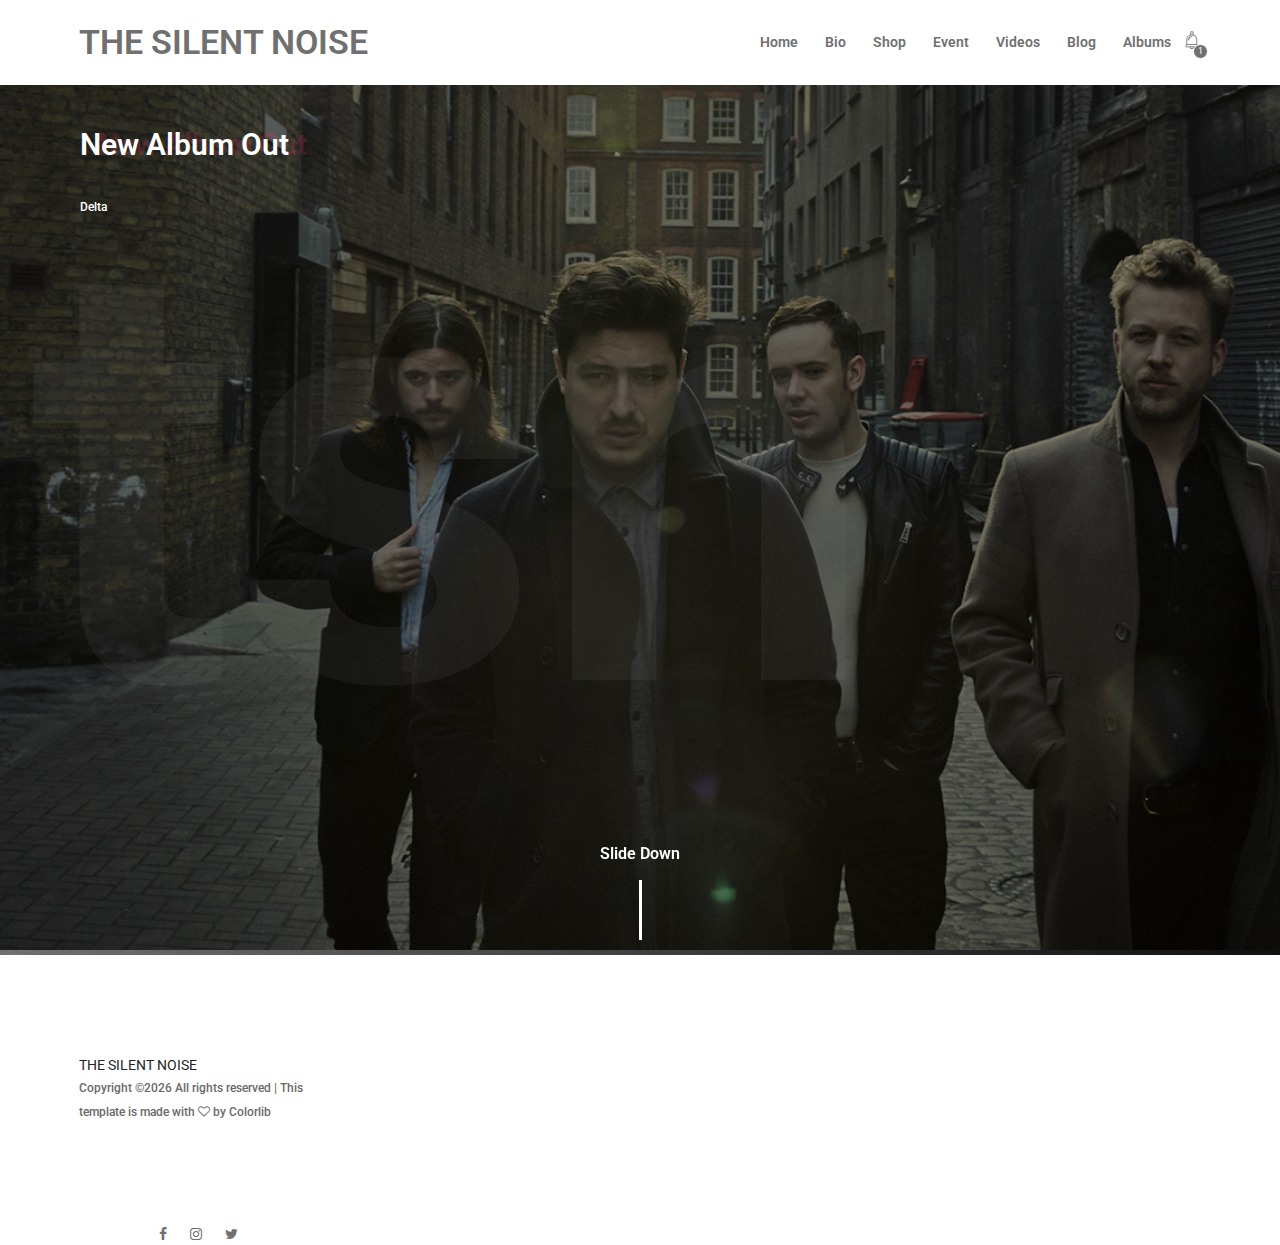
==== commit 22bb88af: "Fixed homepage messages and audio player format" ====
--- a/index.html
+++ b/index.html
@@ -92,8 +92,8 @@
                 <div class="slide-img bg-img" style="background-image: url(img/bg-img/mumford-pressshot22014.jpg);"></div>
                 <!-- Slide Content -->
                 <div class="hero-slides-content text-left">
-                    <h2 data-animation="fadeInUp" data-delay="100ms">New Album Out <span>New Album Out</span></h2>
-                    <p data-animation="fadeInUp" data-delay="300ms">Music Theme</p>
+                    <a href="albums-store.html"><h2 data-animation="fadeInUp" data-delay="100ms">New Album Out <span>New Album Out</span></h2></a>
+                    <a href="albums-store.html"><p data-animation="fadeInUp" data-delay="300ms">Delta</p></a>
                 </div>
                 <!-- Big Text -->
                 <h2 class="big-text">tsn</h2>
@@ -105,8 +105,8 @@
                 <div class="slide-img bg-img" style="background-image: url(img/bg-img/img1.png);"></div>
                 <!-- Slide Content -->
                 <div class="hero-slides-content text-left">
-                    <h2 data-animation="fadeInUp" data-delay="100ms">Colorlib <span>Colorlib</span></h2>
-                    <p data-animation="fadeInUp" data-delay="300ms">Music Template</p>
+                    <a href="concert-tours.html"><h2 data-animation="fadeInUp" data-delay="100ms">Upcoming Event <span>Colorlib</span></h2></a>
+                    <a href="concert-tours.html"><p data-animation="fadeInUp" data-delay="300ms">Youtube Live</p></a>
                 </div>
                 <!-- Big Text -->
                 <h2 class="big-text">tsn</h2>
@@ -118,8 +118,8 @@
                 <div class="slide-img bg-img" style="background-image: url(img/bg-img/img2.png);"></div>
                 <!-- Slide Content -->
                 <div class="hero-slides-content text-left">
-                    <h2 data-animation="fadeInUp" data-delay="100ms">Festival <span>Festival</span></h2>
-                    <p data-animation="fadeInUp" data-delay="300ms">Free Themes</p>
+                    <a href="login.html"><h2 data-animation="fadeInUp" data-delay="100ms">Register Now <span>Festival</span></h2></a>
+                    <a href="login.html"><p data-animation="fadeInUp" data-delay="300ms">Receive Notifications About Our Events</p></a>
                 </div>
                 <!-- Big Text -->
                 <h2 class="big-text">tsn</h2>
--- a/style.min.css
+++ b/style.min.css
@@ -17,4 +17,4 @@
 */.animated{-webkit-animation-duration:1s;animation-duration:1s;-webkit-animation-fill-mode:both;animation-fill-mode:both}.animated.hinge{-webkit-animation-duration:2s;animation-duration:2s}@-webkit-keyframes bounce{0%,100%,20%,50%,80%{-webkit-transform:translateY(0);transform:translateY(0)}40%{-webkit-transform:translateY(-30px);transform:translateY(-30px)}60%{-webkit-transform:translateY(-15px);transform:translateY(-15px)}}@keyframes bounce{0%,100%,20%,50%,80%{-webkit-transform:translateY(0);-ms-transform:translateY(0);transform:translateY(0)}40%{-webkit-transform:translateY(-30px);-ms-transform:translateY(-30px);transform:translateY(-30px)}60%{-webkit-transform:translateY(-15px);-ms-transform:translateY(-15px);transform:translateY(-15px)}}.bounce{-webkit-animation-name:bounce;animation-name:bounce}@-webkit-keyframes flash{0%,100%,50%{opacity:1}25%,75%{opacity:0}}@keyframes flash{0%,100%,50%{opacity:1}25%,75%{opacity:0}}.flash{-webkit-animation-name:flash;animation-name:flash}@-webkit-keyframes pulse{0%{-webkit-transform:scale(1);transform:scale(1)}50%{-webkit-transform:scale(1.1);transform:scale(1.1)}100%{-webkit-transform:scale(1);transform:scale(1)}}@keyframes pulse{0%{-webkit-transform:scale(1);-ms-transform:scale(1);transform:scale(1)}50%{-webkit-transform:scale(1.1);-ms-transform:scale(1.1);transform:scale(1.1)}100%{-webkit-transform:scale(1);-ms-transform:scale(1);transform:scale(1)}}.pulse{-webkit-animation-name:pulse;animation-name:pulse}@-webkit-keyframes shake{0%,100%{-webkit-transform:translateX(0);transform:translateX(0)}10%,30%,50%,70%,90%{-webkit-transform:translateX(-10px);transform:translateX(-10px)}20%,40%,60%,80%{-webkit-transform:translateX(10px);transform:translateX(10px)}}@keyframes shake{0%,100%{-webkit-transform:translateX(0);-ms-transform:translateX(0);transform:translateX(0)}10%,30%,50%,70%,90%{-webkit-transform:translateX(-10px);-ms-transform:translateX(-10px);transform:translateX(-10px)}20%,40%,60%,80%{-webkit-transform:translateX(10px);-ms-transform:translateX(10px);transform:translateX(10px)}}.shake{-webkit-animation-name:shake;animation-name:shake}@-webkit-keyframes swing{20%{-webkit-transform:rotate(15deg);transform:rotate(15deg)}40%{-webkit-transform:rotate(-10deg);transform:rotate(-10deg)}60%{-webkit-transform:rotate(5deg);transform:rotate(5deg)}80%{-webkit-transform:rotate(-5deg);transform:rotate(-5deg)}100%{-webkit-transform:rotate(0);transform:rotate(0)}}@keyframes swing{20%{-webkit-transform:rotate(15deg);-ms-transform:rotate(15deg);transform:rotate(15deg)}40%{-webkit-transform:rotate(-10deg);-ms-transform:rotate(-10deg);transform:rotate(-10deg)}60%{-webkit-transform:rotate(5deg);-ms-transform:rotate(5deg);transform:rotate(5deg)}80%{-webkit-transform:rotate(-5deg);-ms-transform:rotate(-5deg);transform:rotate(-5deg)}100%{-webkit-transform:rotate(0);-ms-transform:rotate(0);transform:rotate(0)}}.swing{-webkit-transform-origin:top center;-ms-transform-origin:top center;transform-origin:top center;-webkit-animation-name:swing;animation-name:swing}@-webkit-keyframes tada{0%{-webkit-transform:scale(1);transform:scale(1)}10%,20%{-webkit-transform:scale(.9) rotate(-3deg);transform:scale(.9) rotate(-3deg)}30%,50%,70%,90%{-webkit-transform:scale(1.1) rotate(3deg);transform:scale(1.1) rotate(3deg)}40%,60%,80%{-webkit-transform:scale(1.1) rotate(-3deg);transform:scale(1.1) rotate(-3deg)}100%{-webkit-transform:scale(1) rotate(0);transform:scale(1) rotate(0)}}@keyframes tada{0%{-webkit-transform:scale(1);-ms-transform:scale(1);transform:scale(1)}10%,20%{-webkit-transform:scale(.9) rotate(-3deg);-ms-transform:scale(.9) rotate(-3deg);transform:scale(.9) rotate(-3deg)}30%,50%,70%,90%{-webkit-transform:scale(1.1) rotate(3deg);-ms-transform:scale(1.1) rotate(3deg);transform:scale(1.1) rotate(3deg)}40%,60%,80%{-webkit-transform:scale(1.1) rotate(-3deg);-ms-transform:scale(1.1) rotate(-3deg);transform:scale(1.1) rotate(-3deg)}100%{-webkit-transform:scale(1) rotate(0);-ms-transform:scale(1) rotate(0);transform:scale(1) rotate(0)}}.tada{-webkit-animation-name:tada;animation-name:tada}@-webkit-keyframes wobble{0%{-webkit-transform:translateX(0);transform:translateX(0)}15%{-webkit-transform:translateX(-25%) rotate(-5deg);transform:translateX(-25%) rotate(-5deg)}30%{-webkit-transform:translateX(20%) rotate(3deg);transform:translateX(20%) rotate(3deg)}45%{-webkit-transform:translateX(-15%) rotate(-3deg);transform:translateX(-15%) rotate(-3deg)}60%{-webkit-transform:translateX(10%) rotate(2deg);transform:translateX(10%) rotate(2deg)}75%{-webkit-transform:translateX(-5%) rotate(-1deg);transform:translateX(-5%) rotate(-1deg)}100%{-webkit-transform:translateX(0);transform:translateX(0)}}@keyframes wobble{0%{-webkit-transform:translateX(0);-ms-transform:translateX(0);transform:translateX(0)}15%{-webkit-transform:translateX(-25%) rotate(-5deg);-ms-transform:translateX(-25%) rotate(-5deg);transform:translateX(-25%) rotate(-5deg)}30%{-webkit-transform:translateX(20%) rotate(3deg);-ms-transform:translateX(20%) rotate(3deg);transform:translateX(20%) rotate(3deg)}45%{-webkit-transform:translateX(-15%) rotate(-3deg);-ms-transform:translateX(-15%) rotate(-3deg);transform:translateX(-15%) rotate(-3deg)}60%{-webkit-transform:translateX(10%) rotate(2deg);-ms-transform:translateX(10%) rotate(2deg);transform:translateX(10%) rotate(2deg)}75%{-webkit-transform:translateX(-5%) rotate(-1deg);-ms-transform:translateX(-5%) rotate(-1deg);transform:translateX(-5%) rotate(-1deg)}100%{-webkit-transform:translateX(0);-ms-transform:translateX(0);transform:translateX(0)}}.wobble{-webkit-animation-name:wobble;animation-name:wobble}@-webkit-keyframes bounceIn{0%{opacity:0;-webkit-transform:scale(.3);transform:scale(.3)}50%{opacity:1;-webkit-transform:scale(1.05);transform:scale(1.05)}70%{-webkit-transform:scale(.9);transform:scale(.9)}100%{-webkit-transform:scale(1);transform:scale(1)}}@keyframes bounceIn{0%{opacity:0;-webkit-transform:scale(.3);-ms-transform:scale(.3);transform:scale(.3)}50%{opacity:1;-webkit-transform:scale(1.05);-ms-transform:scale(1.05);transform:scale(1.05)}70%{-webkit-transform:scale(.9);-ms-transform:scale(.9);transform:scale(.9)}100%{-webkit-transform:scale(1);-ms-transform:scale(1);transform:scale(1)}}.bounceIn{-webkit-animation-name:bounceIn;animation-name:bounceIn}@-webkit-keyframes bounceInDown{0%{opacity:0;-webkit-transform:translateY(-2000px);transform:translateY(-2000px)}60%{opacity:1;-webkit-transform:translateY(30px);transform:translateY(30px)}80%{-webkit-transform:translateY(-10px);transform:translateY(-10px)}100%{-webkit-transform:translateY(0);transform:translateY(0)}}@keyframes bounceInDown{0%{opacity:0;-webkit-transform:translateY(-2000px);-ms-transform:translateY(-2000px);transform:translateY(-2000px)}60%{opacity:1;-webkit-transform:translateY(30px);-ms-transform:translateY(30px);transform:translateY(30px)}80%{-webkit-transform:translateY(-10px);-ms-transform:translateY(-10px);transform:translateY(-10px)}100%{-webkit-transform:translateY(0);-ms-transform:translateY(0);transform:translateY(0)}}.bounceInDown{-webkit-animation-name:bounceInDown;animation-name:bounceInDown}@-webkit-keyframes bounceInLeft{0%{opacity:0;-webkit-transform:translateX(-2000px);transform:translateX(-2000px)}60%{opacity:1;-webkit-transform:translateX(30px);transform:translateX(30px)}80%{-webkit-transform:translateX(-10px);transform:translateX(-10px)}100%{-webkit-transform:translateX(0);transform:translateX(0)}}@keyframes bounceInLeft{0%{opacity:0;-webkit-transform:translateX(-2000px);-ms-transform:translateX(-2000px);transform:translateX(-2000px)}60%{opacity:1;-webkit-transform:translateX(30px);-ms-transform:translateX(30px);transform:translateX(30px)}80%{-webkit-transform:translateX(-10px);-ms-transform:translateX(-10px);transform:translateX(-10px)}100%{-webkit-transform:translateX(0);-ms-transform:translateX(0);transform:translateX(0)}}.bounceInLeft{-webkit-animation-name:bounceInLeft;animation-name:bounceInLeft}@-webkit-keyframes bounceInRight{0%{opacity:0;-webkit-transform:translateX(2000px);transform:translateX(2000px)}60%{opacity:1;-webkit-transform:translateX(-30px);transform:translateX(-30px)}80%{-webkit-transform:translateX(10px);transform:translateX(10px)}100%{-webkit-transform:translateX(0);transform:translateX(0)}}@keyframes bounceInRight{0%{opacity:0;-webkit-transform:translateX(2000px);-ms-transform:translateX(2000px);transform:translateX(2000px)}60%{opacity:1;-webkit-transform:translateX(-30px);-ms-transform:translateX(-30px);transform:translateX(-30px)}80%{-webkit-transform:translateX(10px);-ms-transform:translateX(10px);transform:translateX(10px)}100%{-webkit-transform:translateX(0);-ms-transform:translateX(0);transform:translateX(0)}}.bounceInRight{-webkit-animation-name:bounceInRight;animation-name:bounceInRight}@-webkit-keyframes bounceInUp{0%{opacity:0;-webkit-transform:translateY(2000px);transform:translateY(2000px)}60%{opacity:1;-webkit-transform:translateY(-30px);transform:translateY(-30px)}80%{-webkit-transform:translateY(10px);transform:translateY(10px)}100%{-webkit-transform:translateY(0);transform:translateY(0)}}@keyframes bounceInUp{0%{opacity:0;-webkit-transform:translateY(2000px);-ms-transform:translateY(2000px);transform:translateY(2000px)}60%{opacity:1;-webkit-transform:translateY(-30px);-ms-transform:translateY(-30px);transform:translateY(-30px)}80%{-webkit-transform:translateY(10px);-ms-transform:translateY(10px);transform:translateY(10px)}100%{-webkit-transform:translateY(0);-ms-transform:translateY(0);transform:translateY(0)}}.bounceInUp{-webkit-animation-name:bounceInUp;animation-name:bounceInUp}@-webkit-keyframes bounceOut{0%{-webkit-transform:scale(1);transform:scale(1)}25%{-webkit-transform:scale(.95);transform:scale(.95)}50%{opacity:1;-webkit-transform:scale(1.1);transform:scale(1.1)}100%{opacity:0;-webkit-transform:scale(.3);transform:scale(.3)}}@keyframes bounceOut{0%{-webkit-transform:scale(1);-ms-transform:scale(1);transform:scale(1)}25%{-webkit-transform:scale(.95);-ms-transform:scale(.95);transform:scale(.95)}50%{opacity:1;-webkit-transform:scale(1.1);-ms-transform:scale(1.1);transform:scale(1.1)}100%{opacity:0;-webkit-transform:scale(.3);-ms-transform:scale(.3);transform:scale(.3)}}.bounceOut{-webkit-animation-name:bounceOut;animation-name:bounceOut}@-webkit-keyframes bounceOutDown{0%{-webkit-transform:translateY(0);transform:translateY(0)}20%{opacity:1;-webkit-transform:translateY(-20px);transform:translateY(-20px)}100%{opacity:0;-webkit-transform:translateY(2000px);transform:translateY(2000px)}}@keyframes bounceOutDown{0%{-webkit-transform:translateY(0);-ms-transform:translateY(0);transform:translateY(0)}20%{opacity:1;-webkit-transform:translateY(-20px);-ms-transform:translateY(-20px);transform:translateY(-20px)}100%{opacity:0;-webkit-transform:translateY(2000px);-ms-transform:translateY(2000px);transform:translateY(2000px)}}.bounceOutDown{-webkit-animation-name:bounceOutDown;animation-name:bounceOutDown}@-webkit-keyframes bounceOutLeft{0%{-webkit-transform:translateX(0);transform:translateX(0)}20%{opacity:1;-webkit-transform:translateX(20px);transform:translateX(20px)}100%{opacity:0;-webkit-transform:translateX(-2000px);transform:translateX(-2000px)}}@keyframes bounceOutLeft{0%{-webkit-transform:translateX(0);-ms-transform:translateX(0);transform:translateX(0)}20%{opacity:1;-webkit-transform:translateX(20px);-ms-transform:translateX(20px);transform:translateX(20px)}100%{opacity:0;-webkit-transform:translateX(-2000px);-ms-transform:translateX(-2000px);transform:translateX(-2000px)}}.bounceOutLeft{-webkit-animation-name:bounceOutLeft;animation-name:bounceOutLeft}@-webkit-keyframes bounceOutRight{0%{-webkit-transform:translateX(0);transform:translateX(0)}20%{opacity:1;-webkit-transform:translateX(-20px);transform:translateX(-20px)}100%{opacity:0;-webkit-transform:translateX(2000px);transform:translateX(2000px)}}@keyframes bounceOutRight{0%{-webkit-transform:translateX(0);-ms-transform:translateX(0);transform:translateX(0)}20%{opacity:1;-webkit-transform:translateX(-20px);-ms-transform:translateX(-20px);transform:translateX(-20px)}100%{opacity:0;-webkit-transform:translateX(2000px);-ms-transform:translateX(2000px);transform:translateX(2000px)}}.bounceOutRight{-webkit-animation-name:bounceOutRight;animation-name:bounceOutRight}@-webkit-keyframes bounceOutUp{0%{-webkit-transform:translateY(0);transform:translateY(0)}20%{opacity:1;-webkit-transform:translateY(20px);transform:translateY(20px)}100%{opacity:0;-webkit-transform:translateY(-2000px);transform:translateY(-2000px)}}@keyframes bounceOutUp{0%{-webkit-transform:translateY(0);-ms-transform:translateY(0);transform:translateY(0)}20%{opacity:1;-webkit-transform:translateY(20px);-ms-transform:translateY(20px);transform:translateY(20px)}100%{opacity:0;-webkit-transform:translateY(-2000px);-ms-transform:translateY(-2000px);transform:translateY(-2000px)}}.bounceOutUp{-webkit-animation-name:bounceOutUp;animation-name:bounceOutUp}@-webkit-keyframes fadeIn{0%{opacity:0}100%{opacity:1}}@keyframes fadeIn{0%{opacity:0}100%{opacity:1}}.fadeIn{-webkit-animation-name:fadeIn;animation-name:fadeIn}@-webkit-keyframes fadeInDown{0%{opacity:0;-webkit-transform:translateY(-20px);transform:translateY(-20px)}100%{opacity:1;-webkit-transform:translateY(0);transform:translateY(0)}}@keyframes fadeInDown{0%{opacity:0;-webkit-transform:translateY(-20px);-ms-transform:translateY(-20px);transform:translateY(-20px)}100%{opacity:1;-webkit-transform:translateY(0);-ms-transform:translateY(0);transform:translateY(0)}}.fadeInDown{-webkit-animation-name:fadeInDown;animation-name:fadeInDown}@-webkit-keyframes fadeInDownBig{0%{opacity:0;-webkit-transform:translateY(-2000px);transform:translateY(-2000px)}100%{opacity:1;-webkit-transform:translateY(0);transform:translateY(0)}}@keyframes fadeInDownBig{0%{opacity:0;-webkit-transform:translateY(-2000px);-ms-transform:translateY(-2000px);transform:translateY(-2000px)}100%{opacity:1;-webkit-transform:translateY(0);-ms-transform:translateY(0);transform:translateY(0)}}.fadeInDownBig{-webkit-animation-name:fadeInDownBig;animation-name:fadeInDownBig}@-webkit-keyframes fadeInLeft{0%{opacity:0;-webkit-transform:translateX(-20px);transform:translateX(-20px)}100%{opacity:1;-webkit-transform:translateX(0);transform:translateX(0)}}@keyframes fadeInLeft{0%{opacity:0;-webkit-transform:translateX(-20px);-ms-transform:translateX(-20px);transform:translateX(-20px)}100%{opacity:1;-webkit-transform:translateX(0);-ms-transform:translateX(0);transform:translateX(0)}}.fadeInLeft{-webkit-animation-name:fadeInLeft;animation-name:fadeInLeft}@-webkit-keyframes fadeInLeftBig{0%{opacity:0;-webkit-transform:translateX(-2000px);transform:translateX(-2000px)}100%{opacity:1;-webkit-transform:translateX(0);transform:translateX(0)}}@keyframes fadeInLeftBig{0%{opacity:0;-webkit-transform:translateX(-2000px);-ms-transform:translateX(-2000px);transform:translateX(-2000px)}100%{opacity:1;-webkit-transform:translateX(0);-ms-transform:translateX(0);transform:translateX(0)}}.fadeInLeftBig{-webkit-animation-name:fadeInLeftBig;animation-name:fadeInLeftBig}@-webkit-keyframes fadeInRight{0%{opacity:0;-webkit-transform:translateX(20px);transform:translateX(20px)}100%{opacity:1;-webkit-transform:translateX(0);transform:translateX(0)}}@keyframes fadeInRight{0%{opacity:0;-webkit-transform:translateX(20px);-ms-transform:translateX(20px);transform:translateX(20px)}100%{opacity:1;-webkit-transform:translateX(0);-ms-transform:translateX(0);transform:translateX(0)}}.fadeInRight{-webkit-animation-name:fadeInRight;animation-name:fadeInRight}@-webkit-keyframes fadeInRightBig{0%{opacity:0;-webkit-transform:translateX(2000px);transform:translateX(2000px)}100%{opacity:1;-webkit-transform:translateX(0);transform:translateX(0)}}@keyframes fadeInRightBig{0%{opacity:0;-webkit-transform:translateX(2000px);-ms-transform:translateX(2000px);transform:translateX(2000px)}100%{opacity:1;-webkit-transform:translateX(0);-ms-transform:translateX(0);transform:translateX(0)}}.fadeInRightBig{-webkit-animation-name:fadeInRightBig;animation-name:fadeInRightBig}@-webkit-keyframes fadeInUp{0%{opacity:0;-webkit-transform:translateY(20px);transform:translateY(20px)}100%{opacity:1;-webkit-transform:translateY(0);transform:translateY(0)}}@keyframes fadeInUp{0%{opacity:0;-webkit-transform:translateY(20px);-ms-transform:translateY(20px);transform:translateY(20px)}100%{opacity:1;-webkit-transform:translateY(0);-ms-transform:translateY(0);transform:translateY(0)}}.fadeInUp{-webkit-animation-name:fadeInUp;animation-name:fadeInUp}@-webkit-keyframes fadeInUpBig{0%{opacity:0;-webkit-transform:translateY(2000px);transform:translateY(2000px)}100%{opacity:1;-webkit-transform:translateY(0);transform:translateY(0)}}@keyframes fadeInUpBig{0%{opacity:0;-webkit-transform:translateY(2000px);-ms-transform:translateY(2000px);transform:translateY(2000px)}100%{opacity:1;-webkit-transform:translateY(0);-ms-transform:translateY(0);transform:translateY(0)}}.fadeInUpBig{-webkit-animation-name:fadeInUpBig;animation-name:fadeInUpBig}@-webkit-keyframes fadeOut{0%{opacity:1}100%{opacity:0}}@keyframes fadeOut{0%{opacity:1}100%{opacity:0}}.fadeOut{-webkit-animation-name:fadeOut;animation-name:fadeOut}@-webkit-keyframes fadeOutDown{0%{opacity:1;-webkit-transform:translateY(0);transform:translateY(0)}100%{opacity:0;-webkit-transform:translateY(20px);transform:translateY(20px)}}@keyframes fadeOutDown{0%{opacity:1;-webkit-transform:translateY(0);-ms-transform:translateY(0);transform:translateY(0)}100%{opacity:0;-webkit-transform:translateY(20px);-ms-transform:translateY(20px);transform:translateY(20px)}}.fadeOutDown{-webkit-animation-name:fadeOutDown;animation-name:fadeOutDown}@-webkit-keyframes fadeOutDownBig{0%{opacity:1;-webkit-transform:translateY(0);transform:translateY(0)}100%{opacity:0;-webkit-transform:translateY(2000px);transform:translateY(2000px)}}@keyframes fadeOutDownBig{0%{opacity:1;-webkit-transform:translateY(0);-ms-transform:translateY(0);transform:translateY(0)}100%{opacity:0;-webkit-transform:translateY(2000px);-ms-transform:translateY(2000px);transform:translateY(2000px)}}.fadeOutDownBig{-webkit-animation-name:fadeOutDownBig;animation-name:fadeOutDownBig}@-webkit-keyframes fadeOutLeft{0%{opacity:1;-webkit-transform:translateX(0);transform:translateX(0)}100%{opacity:0;-webkit-transform:translateX(-20px);transform:translateX(-20px)}}@keyframes fadeOutLeft{0%{opacity:1;-webkit-transform:translateX(0);-ms-transform:translateX(0);transform:translateX(0)}100%{opacity:0;-webkit-transform:translateX(-20px);-ms-transform:translateX(-20px);transform:translateX(-20px)}}.fadeOutLeft{-webkit-animation-name:fadeOutLeft;animation-name:fadeOutLeft}@-webkit-keyframes fadeOutLeftBig{0%{opacity:1;-webkit-transform:translateX(0);transform:translateX(0)}100%{opacity:0;-webkit-transform:translateX(-2000px);transform:translateX(-2000px)}}@keyframes fadeOutLeftBig{0%{opacity:1;-webkit-transform:translateX(0);-ms-transform:translateX(0);transform:translateX(0)}100%{opacity:0;-webkit-transform:translateX(-2000px);-ms-transform:translateX(-2000px);transform:translateX(-2000px)}}.fadeOutLeftBig{-webkit-animation-name:fadeOutLeftBig;animation-name:fadeOutLeftBig}@-webkit-keyframes fadeOutRight{0%{opacity:1;-webkit-transform:translateX(0);transform:translateX(0)}100%{opacity:0;-webkit-transform:translateX(20px);transform:translateX(20px)}}@keyframes fadeOutRight{0%{opacity:1;-webkit-transform:translateX(0);-ms-transform:translateX(0);transform:translateX(0)}100%{opacity:0;-webkit-transform:translateX(20px);-ms-transform:translateX(20px);transform:translateX(20px)}}.fadeOutRight{-webkit-animation-name:fadeOutRight;animation-name:fadeOutRight}@-webkit-keyframes fadeOutRightBig{0%{opacity:1;-webkit-transform:translateX(0);transform:translateX(0)}100%{opacity:0;-webkit-transform:translateX(2000px);transform:translateX(2000px)}}@keyframes fadeOutRightBig{0%{opacity:1;-webkit-transform:translateX(0);-ms-transform:translateX(0);transform:translateX(0)}100%{opacity:0;-webkit-transform:translateX(2000px);-ms-transform:translateX(2000px);transform:translateX(2000px)}}.fadeOutRightBig{-webkit-animation-name:fadeOutRightBig;animation-name:fadeOutRightBig}@-webkit-keyframes fadeOutUp{0%{opacity:1;-webkit-transform:translateY(0);transform:translateY(0)}100%{opacity:0;-webkit-transform:translateY(-20px);transform:translateY(-20px)}}@keyframes fadeOutUp{0%{opacity:1;-webkit-transform:translateY(0);-ms-transform:translateY(0);transform:translateY(0)}100%{opacity:0;-webkit-transform:translateY(-20px);-ms-transform:translateY(-20px);transform:translateY(-20px)}}.fadeOutUp{-webkit-animation-name:fadeOutUp;animation-name:fadeOutUp}@-webkit-keyframes fadeOutUpBig{0%{opacity:1;-webkit-transform:translateY(0);transform:translateY(0)}100%{opacity:0;-webkit-transform:translateY(-2000px);transform:translateY(-2000px)}}@keyframes fadeOutUpBig{0%{opacity:1;-webkit-transform:translateY(0);-ms-transform:translateY(0);transform:translateY(0)}100%{opacity:0;-webkit-transform:translateY(-2000px);-ms-transform:translateY(-2000px);transform:translateY(-2000px)}}.fadeOutUpBig{-webkit-animation-name:fadeOutUpBig;animation-name:fadeOutUpBig}@-webkit-keyframes flip{0%{-webkit-transform:perspective(400px) translateZ(0) rotateY(0) scale(1);transform:perspective(400px) translateZ(0) rotateY(0) scale(1);-webkit-animation-timing-function:ease-out;animation-timing-function:ease-out}40%{-webkit-transform:perspective(400px) translateZ(150px) rotateY(170deg) scale(1);transform:perspective(400px) translateZ(150px) rotateY(170deg) scale(1);-webkit-animation-timing-function:ease-out;animation-timing-function:ease-out}50%{-webkit-transform:perspective(400px) translateZ(150px) rotateY(190deg) scale(1);transform:perspective(400px) translateZ(150px) rotateY(190deg) scale(1);-webkit-animation-timing-function:ease-in;animation-timing-function:ease-in}80%{-webkit-transform:perspective(400px) translateZ(0) rotateY(360deg) scale(.95);transform:perspective(400px) translateZ(0) rotateY(360deg) scale(.95);-webkit-animation-timing-function:ease-in;animation-timing-function:ease-in}100%{-webkit-transform:perspective(400px) translateZ(0) rotateY(360deg) scale(1);transform:perspective(400px) translateZ(0) rotateY(360deg) scale(1);-webkit-animation-timing-function:ease-in;animation-timing-function:ease-in}}@keyframes flip{0%{-webkit-transform:perspective(400px) translateZ(0) rotateY(0) scale(1);-ms-transform:perspective(400px) translateZ(0) rotateY(0) scale(1);transform:perspective(400px) translateZ(0) rotateY(0) scale(1);-webkit-animation-timing-function:ease-out;animation-timing-function:ease-out}40%{-webkit-transform:perspective(400px) translateZ(150px) rotateY(170deg) scale(1);-ms-transform:perspective(400px) translateZ(150px) rotateY(170deg) scale(1);transform:perspective(400px) translateZ(150px) rotateY(170deg) scale(1);-webkit-animation-timing-function:ease-out;animation-timing-function:ease-out}50%{-webkit-transform:perspective(400px) translateZ(150px) rotateY(190deg) scale(1);-ms-transform:perspective(400px) translateZ(150px) rotateY(190deg) scale(1);transform:perspective(400px) translateZ(150px) rotateY(190deg) scale(1);-webkit-animation-timing-function:ease-in;animation-timing-function:ease-in}80%{-webkit-transform:perspective(400px) translateZ(0) rotateY(360deg) scale(.95);-ms-transform:perspective(400px) translateZ(0) rotateY(360deg) scale(.95);transform:perspective(400px) translateZ(0) rotateY(360deg) scale(.95);-webkit-animation-timing-function:ease-in;animation-timing-function:ease-in}100%{-webkit-transform:perspective(400px) translateZ(0) rotateY(360deg) scale(1);-ms-transform:perspective(400px) translateZ(0) rotateY(360deg) scale(1);transform:perspective(400px) translateZ(0) rotateY(360deg) scale(1);-webkit-animation-timing-function:ease-in;animation-timing-function:ease-in}}.animated.flip{-webkit-backface-visibility:visible;-ms-backface-visibility:visible;backface-visibility:visible;-webkit-animation-name:flip;animation-name:flip}@-webkit-keyframes flipInX{0%{-webkit-transform:perspective(400px) rotateX(90deg);transform:perspective(400px) rotateX(90deg);opacity:0}40%{-webkit-transform:perspective(400px) rotateX(-10deg);transform:perspective(400px) rotateX(-10deg)}70%{-webkit-transform:perspective(400px) rotateX(10deg);transform:perspective(400px) rotateX(10deg)}100%{-webkit-transform:perspective(400px) rotateX(0);transform:perspective(400px) rotateX(0);opacity:1}}@keyframes flipInX{0%{-webkit-transform:perspective(400px) rotateX(90deg);-ms-transform:perspective(400px) rotateX(90deg);transform:perspective(400px) rotateX(90deg);opacity:0}40%{-webkit-transform:perspective(400px) rotateX(-10deg);-ms-transform:perspective(400px) rotateX(-10deg);transform:perspective(400px) rotateX(-10deg)}70%{-webkit-transform:perspective(400px) rotateX(10deg);-ms-transform:perspective(400px) rotateX(10deg);transform:perspective(400px) rotateX(10deg)}100%{-webkit-transform:perspective(400px) rotateX(0);-ms-transform:perspective(400px) rotateX(0);transform:perspective(400px) rotateX(0);opacity:1}}.flipInX{-webkit-backface-visibility:visible!important;-ms-backface-visibility:visible!important;backface-visibility:visible!important;-webkit-animation-name:flipInX;animation-name:flipInX}@-webkit-keyframes flipInY{0%{-webkit-transform:perspective(400px) rotateY(90deg);transform:perspective(400px) rotateY(90deg);opacity:0}40%{-webkit-transform:perspective(400px) rotateY(-10deg);transform:perspective(400px) rotateY(-10deg)}70%{-webkit-transform:perspective(400px) rotateY(10deg);transform:perspective(400px) rotateY(10deg)}100%{-webkit-transform:perspective(400px) rotateY(0);transform:perspective(400px) rotateY(0);opacity:1}}@keyframes flipInY{0%{-webkit-transform:perspective(400px) rotateY(90deg);-ms-transform:perspective(400px) rotateY(90deg);transform:perspective(400px) rotateY(90deg);opacity:0}40%{-webkit-transform:perspective(400px) rotateY(-10deg);-ms-transform:perspective(400px) rotateY(-10deg);transform:perspective(400px) rotateY(-10deg)}70%{-webkit-transform:perspective(400px) rotateY(10deg);-ms-transform:perspective(400px) rotateY(10deg);transform:perspective(400px) rotateY(10deg)}100%{-webkit-transform:perspective(400px) rotateY(0);-ms-transform:perspective(400px) rotateY(0);transform:perspective(400px) rotateY(0);opacity:1}}.flipInY{-webkit-backface-visibility:visible!important;-ms-backface-visibility:visible!important;backface-visibility:visible!important;-webkit-animation-name:flipInY;animation-name:flipInY}@-webkit-keyframes flipOutX{0%{-webkit-transform:perspective(400px) rotateX(0);transform:perspective(400px) rotateX(0);opacity:1}100%{-webkit-transform:perspective(400px) rotateX(90deg);transform:perspective(400px) rotateX(90deg);opacity:0}}@keyframes flipOutX{0%{-webkit-transform:perspective(400px) rotateX(0);-ms-transform:perspective(400px) rotateX(0);transform:perspective(400px) rotateX(0);opacity:1}100%{-webkit-transform:perspective(400px) rotateX(90deg);-ms-transform:perspective(400px) rotateX(90deg);transform:perspective(400px) rotateX(90deg);opacity:0}}.flipOutX{-webkit-animation-name:flipOutX;animation-name:flipOutX;-webkit-backface-visibility:visible!important;-ms-backface-visibility:visible!important;backface-visibility:visible!important}@-webkit-keyframes flipOutY{0%{-webkit-transform:perspective(400px) rotateY(0);transform:perspective(400px) rotateY(0);opacity:1}100%{-webkit-transform:perspective(400px) rotateY(90deg);transform:perspective(400px) rotateY(90deg);opacity:0}}@keyframes flipOutY{0%{-webkit-transform:perspective(400px) rotateY(0);-ms-transform:perspective(400px) rotateY(0);transform:perspective(400px) rotateY(0);opacity:1}100%{-webkit-transform:perspective(400px) rotateY(90deg);-ms-transform:perspective(400px) rotateY(90deg);transform:perspective(400px) rotateY(90deg);opacity:0}}.flipOutY{-webkit-backface-visibility:visible!important;-ms-backface-visibility:visible!important;backface-visibility:visible!important;-webkit-animation-name:flipOutY;animation-name:flipOutY}@-webkit-keyframes lightSpeedIn{0%{-webkit-transform:translateX(100%) skewX(-30deg);transform:translateX(100%) skewX(-30deg);opacity:0}60%{-webkit-transform:translateX(-20%) skewX(30deg);transform:translateX(-20%) skewX(30deg);opacity:1}80%{-webkit-transform:translateX(0) skewX(-15deg);transform:translateX(0) skewX(-15deg);opacity:1}100%{-webkit-transform:translateX(0) skewX(0);transform:translateX(0) skewX(0);opacity:1}}@keyframes lightSpeedIn{0%{-webkit-transform:translateX(100%) skewX(-30deg);-ms-transform:translateX(100%) skewX(-30deg);transform:translateX(100%) skewX(-30deg);opacity:0}60%{-webkit-transform:translateX(-20%) skewX(30deg);-ms-transform:translateX(-20%) skewX(30deg);transform:translateX(-20%) skewX(30deg);opacity:1}80%{-webkit-transform:translateX(0) skewX(-15deg);-ms-transform:translateX(0) skewX(-15deg);transform:translateX(0) skewX(-15deg);opacity:1}100%{-webkit-transform:translateX(0) skewX(0);-ms-transform:translateX(0) skewX(0);transform:translateX(0) skewX(0);opacity:1}}.lightSpeedIn{-webkit-animation-name:lightSpeedIn;animation-name:lightSpeedIn;-webkit-animation-timing-function:ease-out;animation-timing-function:ease-out}@-webkit-keyframes lightSpeedOut{0%{-webkit-transform:translateX(0) skewX(0);transform:translateX(0) skewX(0);opacity:1}100%{-webkit-transform:translateX(100%) skewX(-30deg);transform:translateX(100%) skewX(-30deg);opacity:0}}@keyframes lightSpeedOut{0%{-webkit-transform:translateX(0) skewX(0);-ms-transform:translateX(0) skewX(0);transform:translateX(0) skewX(0);opacity:1}100%{-webkit-transform:translateX(100%) skewX(-30deg);-ms-transform:translateX(100%) skewX(-30deg);transform:translateX(100%) skewX(-30deg);opacity:0}}.lightSpeedOut{-webkit-animation-name:lightSpeedOut;animation-name:lightSpeedOut;-webkit-animation-timing-function:ease-in;animation-timing-function:ease-in}@-webkit-keyframes rotateIn{0%{-webkit-transform-origin:center center;transform-origin:center center;-webkit-transform:rotate(-200deg);transform:rotate(-200deg);opacity:0}100%{-webkit-transform-origin:center center;transform-origin:center center;-webkit-transform:rotate(0);transform:rotate(0);opacity:1}}@keyframes rotateIn{0%{-webkit-transform-origin:center center;-ms-transform-origin:center center;transform-origin:center center;-webkit-transform:rotate(-200deg);-ms-transform:rotate(-200deg);transform:rotate(-200deg);opacity:0}100%{-webkit-transform-origin:center center;-ms-transform-origin:center center;transform-origin:center center;-webkit-transform:rotate(0);-ms-transform:rotate(0);transform:rotate(0);opacity:1}}.rotateIn{-webkit-animation-name:rotateIn;animation-name:rotateIn}@-webkit-keyframes rotateInDownLeft{0%{-webkit-transform-origin:left bottom;transform-origin:left bottom;-webkit-transform:rotate(-90deg);transform:rotate(-90deg);opacity:0}100%{-webkit-transform-origin:left bottom;transform-origin:left bottom;-webkit-transform:rotate(0);transform:rotate(0);opacity:1}}@keyframes rotateInDownLeft{0%{-webkit-transform-origin:left bottom;-ms-transform-origin:left bottom;transform-origin:left bottom;-webkit-transform:rotate(-90deg);-ms-transform:rotate(-90deg);transform:rotate(-90deg);opacity:0}100%{-webkit-transform-origin:left bottom;-ms-transform-origin:left bottom;transform-origin:left bottom;-webkit-transform:rotate(0);-ms-transform:rotate(0);transform:rotate(0);opacity:1}}.rotateInDownLeft{-webkit-animation-name:rotateInDownLeft;animation-name:rotateInDownLeft}@-webkit-keyframes rotateInDownRight{0%{-webkit-transform-origin:right bottom;transform-origin:right bottom;-webkit-transform:rotate(90deg);transform:rotate(90deg);opacity:0}100%{-webkit-transform-origin:right bottom;transform-origin:right bottom;-webkit-transform:rotate(0);transform:rotate(0);opacity:1}}@keyframes rotateInDownRight{0%{-webkit-transform-origin:right bottom;-ms-transform-origin:right bottom;transform-origin:right bottom;-webkit-transform:rotate(90deg);-ms-transform:rotate(90deg);transform:rotate(90deg);opacity:0}100%{-webkit-transform-origin:right bottom;-ms-transform-origin:right bottom;transform-origin:right bottom;-webkit-transform:rotate(0);-ms-transform:rotate(0);transform:rotate(0);opacity:1}}.rotateInDownRight{-webkit-animation-name:rotateInDownRight;animation-name:rotateInDownRight}@-webkit-keyframes rotateInUpLeft{0%{-webkit-transform-origin:left bottom;transform-origin:left bottom;-webkit-transform:rotate(90deg);transform:rotate(90deg);opacity:0}100%{-webkit-transform-origin:left bottom;transform-origin:left bottom;-webkit-transform:rotate(0);transform:rotate(0);opacity:1}}@keyframes rotateInUpLeft{0%{-webkit-transform-origin:left bottom;-ms-transform-origin:left bottom;transform-origin:left bottom;-webkit-transform:rotate(90deg);-ms-transform:rotate(90deg);transform:rotate(90deg);opacity:0}100%{-webkit-transform-origin:left bottom;-ms-transform-origin:left bottom;transform-origin:left bottom;-webkit-transform:rotate(0);-ms-transform:rotate(0);transform:rotate(0);opacity:1}}.rotateInUpLeft{-webkit-animation-name:rotateInUpLeft;animation-name:rotateInUpLeft}@-webkit-keyframes rotateInUpRight{0%{-webkit-transform-origin:right bottom;transform-origin:right bottom;-webkit-transform:rotate(-90deg);transform:rotate(-90deg);opacity:0}100%{-webkit-transform-origin:right bottom;transform-origin:right bottom;-webkit-transform:rotate(0);transform:rotate(0);opacity:1}}@keyframes rotateInUpRight{0%{-webkit-transform-origin:right bottom;-ms-transform-origin:right bottom;transform-origin:right bottom;-webkit-transform:rotate(-90deg);-ms-transform:rotate(-90deg);transform:rotate(-90deg);opacity:0}100%{-webkit-transform-origin:right bottom;-ms-transform-origin:right bottom;transform-origin:right bottom;-webkit-transform:rotate(0);-ms-transform:rotate(0);transform:rotate(0);opacity:1}}.rotateInUpRight{-webkit-animation-name:rotateInUpRight;animation-name:rotateInUpRight}@-webkit-keyframes rotateOut{0%{-webkit-transform-origin:center center;transform-origin:center center;-webkit-transform:rotate(0);transform:rotate(0);opacity:1}100%{-webkit-transform-origin:center center;transform-origin:center center;-webkit-transform:rotate(200deg);transform:rotate(200deg);opacity:0}}@keyframes rotateOut{0%{-webkit-transform-origin:center center;-ms-transform-origin:center center;transform-origin:center center;-webkit-transform:rotate(0);-ms-transform:rotate(0);transform:rotate(0);opacity:1}100%{-webkit-transform-origin:center center;-ms-transform-origin:center center;transform-origin:center center;-webkit-transform:rotate(200deg);-ms-transform:rotate(200deg);transform:rotate(200deg);opacity:0}}.rotateOut{-webkit-animation-name:rotateOut;animation-name:rotateOut}@-webkit-keyframes rotateOutDownLeft{0%{-webkit-transform-origin:left bottom;transform-origin:left bottom;-webkit-transform:rotate(0);transform:rotate(0);opacity:1}100%{-webkit-transform-origin:left bottom;transform-origin:left bottom;-webkit-transform:rotate(90deg);transform:rotate(90deg);opacity:0}}@keyframes rotateOutDownLeft{0%{-webkit-transform-origin:left bottom;-ms-transform-origin:left bottom;transform-origin:left bottom;-webkit-transform:rotate(0);-ms-transform:rotate(0);transform:rotate(0);opacity:1}100%{-webkit-transform-origin:left bottom;-ms-transform-origin:left bottom;transform-origin:left bottom;-webkit-transform:rotate(90deg);-ms-transform:rotate(90deg);transform:rotate(90deg);opacity:0}}.rotateOutDownLeft{-webkit-animation-name:rotateOutDownLeft;animation-name:rotateOutDownLeft}@-webkit-keyframes rotateOutDownRight{0%{-webkit-transform-origin:right bottom;transform-origin:right bottom;-webkit-transform:rotate(0);transform:rotate(0);opacity:1}100%{-webkit-transform-origin:right bottom;transform-origin:right bottom;-webkit-transform:rotate(-90deg);transform:rotate(-90deg);opacity:0}}@keyframes rotateOutDownRight{0%{-webkit-transform-origin:right bottom;-ms-transform-origin:right bottom;transform-origin:right bottom;-webkit-transform:rotate(0);-ms-transform:rotate(0);transform:rotate(0);opacity:1}100%{-webkit-transform-origin:right bottom;-ms-transform-origin:right bottom;transform-origin:right bottom;-webkit-transform:rotate(-90deg);-ms-transform:rotate(-90deg);transform:rotate(-90deg);opacity:0}}.rotateOutDownRight{-webkit-animation-name:rotateOutDownRight;animation-name:rotateOutDownRight}@-webkit-keyframes rotateOutUpLeft{0%{-webkit-transform-origin:left bottom;transform-origin:left bottom;-webkit-transform:rotate(0);transform:rotate(0);opacity:1}100%{-webkit-transform-origin:left bottom;transform-origin:left bottom;-webkit-transform:rotate(-90deg);transform:rotate(-90deg);opacity:0}}@keyframes rotateOutUpLeft{0%{-webkit-transform-origin:left bottom;-ms-transform-origin:left bottom;transform-origin:left bottom;-webkit-transform:rotate(0);-ms-transform:rotate(0);transform:rotate(0);opacity:1}100%{-webkit-transform-origin:left bottom;-ms-transform-origin:left bottom;transform-origin:left bottom;-webkit-transform:rotate(-90deg);-ms-transform:rotate(-90deg);transform:rotate(-90deg);opacity:0}}.rotateOutUpLeft{-webkit-animation-name:rotateOutUpLeft;animation-name:rotateOutUpLeft}@-webkit-keyframes rotateOutUpRight{0%{-webkit-transform-origin:right bottom;transform-origin:right bottom;-webkit-transform:rotate(0);transform:rotate(0);opacity:1}100%{-webkit-transform-origin:right bottom;transform-origin:right bottom;-webkit-transform:rotate(90deg);transform:rotate(90deg);opacity:0}}@keyframes rotateOutUpRight{0%{-webkit-transform-origin:right bottom;-ms-transform-origin:right bottom;transform-origin:right bottom;-webkit-transform:rotate(0);-ms-transform:rotate(0);transform:rotate(0);opacity:1}100%{-webkit-transform-origin:right bottom;-ms-transform-origin:right bottom;transform-origin:right bottom;-webkit-transform:rotate(90deg);-ms-transform:rotate(90deg);transform:rotate(90deg);opacity:0}}.rotateOutUpRight{-webkit-animation-name:rotateOutUpRight;animation-name:rotateOutUpRight}@-webkit-keyframes slideInDown{0%{opacity:0;-webkit-transform:translateY(-2000px);transform:translateY(-2000px)}100%{-webkit-transform:translateY(0);transform:translateY(0)}}@keyframes slideInDown{0%{opacity:0;-webkit-transform:translateY(-2000px);-ms-transform:translateY(-2000px);transform:translateY(-2000px)}100%{-webkit-transform:translateY(0);-ms-transform:translateY(0);transform:translateY(0)}}.slideInDown{-webkit-animation-name:slideInDown;animation-name:slideInDown}@-webkit-keyframes slideInLeft{0%{opacity:0;-webkit-transform:translateX(-2000px);transform:translateX(-2000px)}100%{-webkit-transform:translateX(0);transform:translateX(0)}}@keyframes slideInLeft{0%{opacity:0;-webkit-transform:translateX(-2000px);-ms-transform:translateX(-2000px);transform:translateX(-2000px)}100%{-webkit-transform:translateX(0);-ms-transform:translateX(0);transform:translateX(0)}}.slideInLeft{-webkit-animation-name:slideInLeft;animation-name:slideInLeft}@-webkit-keyframes slideInRight{0%{opacity:0;-webkit-transform:translateX(2000px);transform:translateX(2000px)}100%{-webkit-transform:translateX(0);transform:translateX(0)}}@keyframes slideInRight{0%{opacity:0;-webkit-transform:translateX(2000px);-ms-transform:translateX(2000px);transform:translateX(2000px)}100%{-webkit-transform:translateX(0);-ms-transform:translateX(0);transform:translateX(0)}}.slideInRight{-webkit-animation-name:slideInRight;animation-name:slideInRight}@-webkit-keyframes slideOutLeft{0%{-webkit-transform:translateX(0);transform:translateX(0)}100%{opacity:0;-webkit-transform:translateX(-2000px);transform:translateX(-2000px)}}@keyframes slideOutLeft{0%{-webkit-transform:translateX(0);-ms-transform:translateX(0);transform:translateX(0)}100%{opacity:0;-webkit-transform:translateX(-2000px);-ms-transform:translateX(-2000px);transform:translateX(-2000px)}}.slideOutLeft{-webkit-animation-name:slideOutLeft;animation-name:slideOutLeft}@-webkit-keyframes slideOutRight{0%{-webkit-transform:translateX(0);transform:translateX(0)}100%{opacity:0;-webkit-transform:translateX(2000px);transform:translateX(2000px)}}@keyframes slideOutRight{0%{-webkit-transform:translateX(0);-ms-transform:translateX(0);transform:translateX(0)}100%{opacity:0;-webkit-transform:translateX(2000px);-ms-transform:translateX(2000px);transform:translateX(2000px)}}.slideOutRight{-webkit-animation-name:slideOutRight;animation-name:slideOutRight}@-webkit-keyframes slideOutUp{0%{-webkit-transform:translateY(0);transform:translateY(0)}100%{opacity:0;-webkit-transform:translateY(-2000px);transform:translateY(-2000px)}}@keyframes slideOutUp{0%{-webkit-transform:translateY(0);-ms-transform:translateY(0);transform:translateY(0)}100%{opacity:0;-webkit-transform:translateY(-2000px);-ms-transform:translateY(-2000px);transform:translateY(-2000px)}}.slideOutUp{-webkit-animation-name:slideOutUp;animation-name:slideOutUp}@-webkit-keyframes hinge{0%{-webkit-transform:rotate(0);transform:rotate(0);-webkit-transform-origin:top left;transform-origin:top left;-webkit-animation-timing-function:ease-in-out;animation-timing-function:ease-in-out}20%,60%{-webkit-transform:rotate(80deg);transform:rotate(80deg);-webkit-transform-origin:top left;transform-origin:top left;-webkit-animation-timing-function:ease-in-out;animation-timing-function:ease-in-out}40%{-webkit-transform:rotate(60deg);transform:rotate(60deg);-webkit-transform-origin:top left;transform-origin:top left;-webkit-animation-timing-function:ease-in-out;animation-timing-function:ease-in-out}80%{-webkit-transform:rotate(60deg) translateY(0);transform:rotate(60deg) translateY(0);opacity:1;-webkit-transform-origin:top left;transform-origin:top left;-webkit-animation-timing-function:ease-in-out;animation-timing-function:ease-in-out}100%{-webkit-transform:translateY(700px);transform:translateY(700px);opacity:0}}@keyframes hinge{0%{-webkit-transform:rotate(0);-ms-transform:rotate(0);transform:rotate(0);-webkit-transform-origin:top left;-ms-transform-origin:top left;transform-origin:top left;-webkit-animation-timing-function:ease-in-out;animation-timing-function:ease-in-out}20%,60%{-webkit-transform:rotate(80deg);-ms-transform:rotate(80deg);transform:rotate(80deg);-webkit-transform-origin:top left;-ms-transform-origin:top left;transform-origin:top left;-webkit-animation-timing-function:ease-in-out;animation-timing-function:ease-in-out}40%{-webkit-transform:rotate(60deg);-ms-transform:rotate(60deg);transform:rotate(60deg);-webkit-transform-origin:top left;-ms-transform-origin:top left;transform-origin:top left;-webkit-animation-timing-function:ease-in-out;animation-timing-function:ease-in-out}80%{-webkit-transform:rotate(60deg) translateY(0);-ms-transform:rotate(60deg) translateY(0);transform:rotate(60deg) translateY(0);opacity:1;-webkit-transform-origin:top left;-ms-transform-origin:top left;transform-origin:top left;-webkit-animation-timing-function:ease-in-out;animation-timing-function:ease-in-out}100%{-webkit-transform:translateY(700px);-ms-transform:translateY(700px);transform:translateY(700px);opacity:0}}.hinge{-webkit-animation-name:hinge;animation-name:hinge}@-webkit-keyframes rollIn{0%{opacity:0;-webkit-transform:translateX(-100%) rotate(-120deg);transform:translateX(-100%) rotate(-120deg)}100%{opacity:1;-webkit-transform:translateX(0) rotate(0);transform:translateX(0) rotate(0)}}@keyframes rollIn{0%{opacity:0;-webkit-transform:translateX(-100%) rotate(-120deg);-ms-transform:translateX(-100%) rotate(-120deg);transform:translateX(-100%) rotate(-120deg)}100%{opacity:1;-webkit-transform:translateX(0) rotate(0);-ms-transform:translateX(0) rotate(0);transform:translateX(0) rotate(0)}}.rollIn{-webkit-animation-name:rollIn;animation-name:rollIn}@-webkit-keyframes rollOut{0%{opacity:1;-webkit-transform:translateX(0) rotate(0);transform:translateX(0) rotate(0)}100%{opacity:0;-webkit-transform:translateX(100%) rotate(120deg);transform:translateX(100%) rotate(120deg)}}@keyframes rollOut{0%{opacity:1;-webkit-transform:translateX(0) rotate(0);-ms-transform:translateX(0) rotate(0);transform:translateX(0) rotate(0)}100%{opacity:0;-webkit-transform:translateX(100%) rotate(120deg);-ms-transform:translateX(100%) rotate(120deg);transform:translateX(100%) rotate(120deg)}}.rollOut{-webkit-animation-name:rollOut;animation-name:rollOut}.mfp-bg{top:0;left:0;width:100%;height:100%;z-index:1042;overflow:hidden;position:fixed;background:#0b0b0b;opacity:.8}.mfp-wrap{top:0;left:0;width:100%;height:100%;z-index:1043;position:fixed;outline:0!important;-webkit-backface-visibility:hidden}.mfp-container{text-align:center;position:absolute;width:100%;height:100%;left:0;top:0;padding:0 8px;box-sizing:border-box}.mfp-container:before{content:'';display:inline-block;height:100%;vertical-align:middle}.mfp-align-top .mfp-container:before{display:none}.mfp-content{position:relative;display:inline-block;vertical-align:middle;margin:0 auto;text-align:left;z-index:1045}.mfp-ajax-holder .mfp-content,.mfp-inline-holder .mfp-content{width:100%;cursor:auto}.mfp-ajax-cur{cursor:progress}.mfp-zoom-out-cur,.mfp-zoom-out-cur .mfp-image-holder .mfp-close{cursor:zoom-out}.mfp-zoom{cursor:pointer;cursor:zoom-in}.mfp-auto-cursor .mfp-content{cursor:auto}.mfp-arrow,.mfp-close,.mfp-counter,.mfp-preloader{-webkit-user-select:none;-moz-user-select:none;-ms-user-select:none;user-select:none}.mfp-loading.mfp-figure{display:none}.mfp-hide{display:none!important}.mfp-preloader{color:#ccc;position:absolute;top:50%;width:auto;text-align:center;margin-top:-.8em;left:8px;right:8px;z-index:1044}.mfp-preloader a{color:#ccc}.mfp-preloader a:hover{color:#fff}.mfp-s-ready .mfp-preloader{display:none}.mfp-s-error .mfp-content{display:none}button.mfp-arrow,button.mfp-close{overflow:visible;cursor:pointer;background:0 0;border:0;-webkit-appearance:none;display:block;outline:0;padding:0;z-index:1046;box-shadow:none;-ms-touch-action:manipulation;touch-action:manipulation}button::-moz-focus-inner{padding:0;border:0}.mfp-close{width:44px;height:44px;line-height:44px;position:absolute;right:0;top:0;text-decoration:none;text-align:center;opacity:.65;padding:0 0 18px 10px;color:#fff;font-style:normal;font-size:28px;font-family:Arial,Baskerville,monospace}.mfp-close:focus,.mfp-close:hover{opacity:1}.mfp-close:active{top:1px}.mfp-close-btn-in .mfp-close{color:#333}.mfp-iframe-holder .mfp-close,.mfp-image-holder .mfp-close{color:#fff;right:-6px;text-align:right;padding-right:6px;width:100%}.mfp-counter{position:absolute;top:0;right:0;color:#ccc;font-size:12px;line-height:18px;white-space:nowrap}.mfp-arrow{position:absolute;opacity:.65;margin:0;top:50%;margin-top:-55px;padding:0;width:90px;height:110px;-webkit-tap-highlight-color:transparent}.mfp-arrow:active{margin-top:-54px}.mfp-arrow:focus,.mfp-arrow:hover{opacity:1}.mfp-arrow:after,.mfp-arrow:before{content:'';display:block;width:0;height:0;position:absolute;left:0;top:0;margin-top:35px;margin-left:35px;border:medium inset transparent}.mfp-arrow:after{border-top-width:13px;border-bottom-width:13px;top:8px}.mfp-arrow:before{border-top-width:21px;border-bottom-width:21px;opacity:.7}.mfp-arrow-left{left:0}.mfp-arrow-left:after{border-right:17px solid #fff;margin-left:31px}.mfp-arrow-left:before{margin-left:25px;border-right:27px solid #3f3f3f}.mfp-arrow-right{right:0}.mfp-arrow-right:after{border-left:17px solid #fff;margin-left:39px}.mfp-arrow-right:before{border-left:27px solid #3f3f3f}.mfp-iframe-holder{padding-top:40px;padding-bottom:40px}.mfp-iframe-holder .mfp-content{line-height:0;width:100%;max-width:900px}.mfp-iframe-holder .mfp-close{top:-40px}.mfp-iframe-scaler{width:100%;height:0;overflow:hidden;padding-top:56.25%}.mfp-iframe-scaler iframe{position:absolute;display:block;top:0;left:0;width:100%;height:100%;box-shadow:0 0 8px rgba(0,0,0,.6);background:#000}img.mfp-img{width:auto;max-width:100%;height:auto;display:block;line-height:0;box-sizing:border-box;padding:40px 0;margin:0 auto}.mfp-figure{line-height:0}.mfp-figure:after{content:'';position:absolute;left:0;top:40px;bottom:40px;display:block;right:0;width:auto;height:auto;z-index:-1;box-shadow:0 0 8px rgba(0,0,0,.6);background:#444}.mfp-figure small{color:#bdbdbd;display:block;font-size:12px;line-height:14px}.mfp-figure figure{margin:0}.mfp-bottom-bar{margin-top:-36px;position:absolute;top:100%;left:0;width:100%;cursor:auto}.mfp-title{text-align:left;line-height:18px;color:#f3f3f3;word-wrap:break-word;padding-right:36px}.mfp-image-holder .mfp-content{max-width:100%}.mfp-gallery .mfp-image-holder .mfp-figure{cursor:pointer}@media screen and (max-width:800px) and (orientation:landscape),screen and (max-height:300px){.mfp-img-mobile .mfp-image-holder{padding-left:0;padding-right:0}.mfp-img-mobile img.mfp-img{padding:0}.mfp-img-mobile .mfp-figure:after{top:0;bottom:0}.mfp-img-mobile .mfp-figure small{display:inline;margin-left:5px}.mfp-img-mobile .mfp-bottom-bar{background:rgba(0,0,0,.6);bottom:0;margin:0;top:auto;padding:3px 5px;position:fixed;box-sizing:border-box}.mfp-img-mobile .mfp-bottom-bar:empty{padding:0}.mfp-img-mobile .mfp-counter{right:5px;top:3px}.mfp-img-mobile .mfp-close{top:0;right:0;width:35px;height:35px;line-height:35px;background:rgba(0,0,0,.6);position:fixed;text-align:center;padding:0}}@media all and (max-width:900px){.mfp-arrow{-webkit-transform:scale(.75);transform:scale(.75)}.mfp-arrow-left{-webkit-transform-origin:0;transform-origin:0}.mfp-arrow-right{-webkit-transform-origin:100%;transform-origin:100%}.mfp-container{padding-left:6px;padding-right:6px}}/*!
  *  Font Awesome 4.7.0 by @davegandy - http://fontawesome.io - @fontawesome
  *  License - http://fontawesome.io/license (Font: SIL OFL 1.1, CSS: MIT License)
- */@font-face{font-family:FontAwesome;src:url(fonts/fontawesome-webfont.eot?v=4.7.0);src:url(fonts/fontawesome-webfont.eot?#iefix&v=4.7.0) format('embedded-opentype'),url(fonts/fontawesome-webfont.woff2?v=4.7.0) format('woff2'),url(fonts/fontawesome-webfont.woff?v=4.7.0) format('woff'),url(fonts/fontawesome-webfont.ttf?v=4.7.0) format('truetype'),url(fonts/fontawesome-webfont.svg?v=4.7.0#fontawesomeregular) format('svg');font-weight:400;font-style:normal}.fa{display:inline-block;font:normal normal normal 14px/1 FontAwesome;font-size:inherit;text-rendering:auto;-webkit-font-smoothing:antialiased;-moz-osx-font-smoothing:grayscale}.fa-lg{font-size:1.33333333em;line-height:.75em;vertical-align:-15%}.fa-2x{font-size:2em}.fa-3x{font-size:3em}.fa-4x{font-size:4em}.fa-5x{font-size:5em}.fa-fw{width:1.28571429em;text-align:center}.fa-ul{padding-left:0;margin-left:2.14285714em;list-style-type:none}.fa-ul>li{position:relative}.fa-li{position:absolute;left:-2.14285714em;width:2.14285714em;top:.14285714em;text-align:center}.fa-li.fa-lg{left:-1.85714286em}.fa-border{padding:.2em .25em .15em;border:solid .08em #eee;border-radius:.1em}.fa-pull-left{float:left}.fa-pull-right{float:right}.fa.fa-pull-left{margin-right:.3em}.fa.fa-pull-right{margin-left:.3em}.pull-right{float:right}.pull-left{float:left}.fa.pull-left{margin-right:.3em}.fa.pull-right{margin-left:.3em}.fa-spin{-webkit-animation:fa-spin 2s infinite linear;animation:fa-spin 2s infinite linear}.fa-pulse{-webkit-animation:fa-spin 1s infinite steps(8);animation:fa-spin 1s infinite steps(8)}@-webkit-keyframes fa-spin{0%{-webkit-transform:rotate(0);transform:rotate(0)}100%{-webkit-transform:rotate(359deg);transform:rotate(359deg)}}@keyframes fa-spin{0%{-webkit-transform:rotate(0);transform:rotate(0)}100%{-webkit-transform:rotate(359deg);transform:rotate(359deg)}}.fa-rotate-90{-webkit-transform:rotate(90deg);-ms-transform:rotate(90deg);transform:rotate(90deg)}.fa-rotate-180{-webkit-transform:rotate(180deg);-ms-transform:rotate(180deg);transform:rotate(180deg)}.fa-rotate-270{-webkit-transform:rotate(270deg);-ms-transform:rotate(270deg);transform:rotate(270deg)}.fa-flip-horizontal{-webkit-transform:scale(-1,1);-ms-transform:scale(-1,1);transform:scale(-1,1)}.fa-flip-vertical{-webkit-transform:scale(1,-1);-ms-transform:scale(1,-1);transform:scale(1,-1)}:root .fa-flip-horizontal,:root .fa-flip-vertical,:root .fa-rotate-180,:root .fa-rotate-270,:root .fa-rotate-90{filter:none}.fa-stack{position:relative;display:inline-block;width:2em;height:2em;line-height:2em;vertical-align:middle}.fa-stack-1x,.fa-stack-2x{position:absolute;left:0;width:100%;text-align:center}.fa-stack-1x{line-height:inherit}.fa-stack-2x{font-size:2em}.fa-inverse{color:#fff}.fa-glass:before{content:"\f000"}.fa-music:before{content:"\f001"}.fa-search:before{content:"\f002"}.fa-envelope-o:before{content:"\f003"}.fa-heart:before{content:"\f004"}.fa-star:before{content:"\f005"}.fa-star-o:before{content:"\f006"}.fa-user:before{content:"\f007"}.fa-film:before{content:"\f008"}.fa-th-large:before{content:"\f009"}.fa-th:before{content:"\f00a"}.fa-th-list:before{content:"\f00b"}.fa-check:before{content:"\f00c"}.fa-close:before,.fa-remove:before,.fa-times:before{content:"\f00d"}.fa-search-plus:before{content:"\f00e"}.fa-search-minus:before{content:"\f010"}.fa-power-off:before{content:"\f011"}.fa-signal:before{content:"\f012"}.fa-cog:before,.fa-gear:before{content:"\f013"}.fa-trash-o:before{content:"\f014"}.fa-home:before{content:"\f015"}.fa-file-o:before{content:"\f016"}.fa-clock-o:before{content:"\f017"}.fa-road:before{content:"\f018"}.fa-download:before{content:"\f019"}.fa-arrow-circle-o-down:before{content:"\f01a"}.fa-arrow-circle-o-up:before{content:"\f01b"}.fa-inbox:before{content:"\f01c"}.fa-play-circle-o:before{content:"\f01d"}.fa-repeat:before,.fa-rotate-right:before{content:"\f01e"}.fa-refresh:before{content:"\f021"}.fa-list-alt:before{content:"\f022"}.fa-lock:before{content:"\f023"}.fa-flag:before{content:"\f024"}.fa-headphones:before{content:"\f025"}.fa-volume-off:before{content:"\f026"}.fa-volume-down:before{content:"\f027"}.fa-volume-up:before{content:"\f028"}.fa-qrcode:before{content:"\f029"}.fa-barcode:before{content:"\f02a"}.fa-tag:before{content:"\f02b"}.fa-tags:before{content:"\f02c"}.fa-book:before{content:"\f02d"}.fa-bookmark:before{content:"\f02e"}.fa-print:before{content:"\f02f"}.fa-camera:before{content:"\f030"}.fa-font:before{content:"\f031"}.fa-bold:before{content:"\f032"}.fa-italic:before{content:"\f033"}.fa-text-height:before{content:"\f034"}.fa-text-width:before{content:"\f035"}.fa-align-left:before{content:"\f036"}.fa-align-center:before{content:"\f037"}.fa-align-right:before{content:"\f038"}.fa-align-justify:before{content:"\f039"}.fa-list:before{content:"\f03a"}.fa-dedent:before,.fa-outdent:before{content:"\f03b"}.fa-indent:before{content:"\f03c"}.fa-video-camera:before{content:"\f03d"}.fa-image:before,.fa-photo:before,.fa-picture-o:before{content:"\f03e"}.fa-pencil:before{content:"\f040"}.fa-map-marker:before{content:"\f041"}.fa-adjust:before{content:"\f042"}.fa-tint:before{content:"\f043"}.fa-edit:before,.fa-pencil-square-o:before{content:"\f044"}.fa-share-square-o:before{content:"\f045"}.fa-check-square-o:before{content:"\f046"}.fa-arrows:before{content:"\f047"}.fa-step-backward:before{content:"\f048"}.fa-fast-backward:before{content:"\f049"}.fa-backward:before{content:"\f04a"}.fa-play:before{content:"\f04b"}.fa-pause:before{content:"\f04c"}.fa-stop:before{content:"\f04d"}.fa-forward:before{content:"\f04e"}.fa-fast-forward:before{content:"\f050"}.fa-step-forward:before{content:"\f051"}.fa-eject:before{content:"\f052"}.fa-chevron-left:before{content:"\f053"}.fa-chevron-right:before{content:"\f054"}.fa-plus-circle:before{content:"\f055"}.fa-minus-circle:before{content:"\f056"}.fa-times-circle:before{content:"\f057"}.fa-check-circle:before{content:"\f058"}.fa-question-circle:before{content:"\f059"}.fa-info-circle:before{content:"\f05a"}.fa-crosshairs:before{content:"\f05b"}.fa-times-circle-o:before{content:"\f05c"}.fa-check-circle-o:before{content:"\f05d"}.fa-ban:before{content:"\f05e"}.fa-arrow-left:before{content:"\f060"}.fa-arrow-right:before{content:"\f061"}.fa-arrow-up:before{content:"\f062"}.fa-arrow-down:before{content:"\f063"}.fa-mail-forward:before,.fa-share:before{content:"\f064"}.fa-expand:before{content:"\f065"}.fa-compress:before{content:"\f066"}.fa-plus:before{content:"\f067"}.fa-minus:before{content:"\f068"}.fa-asterisk:before{content:"\f069"}.fa-exclamation-circle:before{content:"\f06a"}.fa-gift:before{content:"\f06b"}.fa-leaf:before{content:"\f06c"}.fa-fire:before{content:"\f06d"}.fa-eye:before{content:"\f06e"}.fa-eye-slash:before{content:"\f070"}.fa-exclamation-triangle:before,.fa-warning:before{content:"\f071"}.fa-plane:before{content:"\f072"}.fa-calendar:before{content:"\f073"}.fa-random:before{content:"\f074"}.fa-comment:before{content:"\f075"}.fa-magnet:before{content:"\f076"}.fa-chevron-up:before{content:"\f077"}.fa-chevron-down:before{content:"\f078"}.fa-retweet:before{content:"\f079"}.fa-shopping-cart:before{content:"\f07a"}.fa-folder:before{content:"\f07b"}.fa-folder-open:before{content:"\f07c"}.fa-arrows-v:before{content:"\f07d"}.fa-arrows-h:before{content:"\f07e"}.fa-bar-chart-o:before,.fa-bar-chart:before{content:"\f080"}.fa-twitter-square:before{content:"\f081"}.fa-facebook-square:before{content:"\f082"}.fa-camera-retro:before{content:"\f083"}.fa-key:before{content:"\f084"}.fa-cogs:before,.fa-gears:before{content:"\f085"}.fa-comments:before{content:"\f086"}.fa-thumbs-o-up:before{content:"\f087"}.fa-thumbs-o-down:before{content:"\f088"}.fa-star-half:before{content:"\f089"}.fa-heart-o:before{content:"\f08a"}.fa-sign-out:before{content:"\f08b"}.fa-linkedin-square:before{content:"\f08c"}.fa-thumb-tack:before{content:"\f08d"}.fa-external-link:before{content:"\f08e"}.fa-sign-in:before{content:"\f090"}.fa-trophy:before{content:"\f091"}.fa-github-square:before{content:"\f092"}.fa-upload:before{content:"\f093"}.fa-lemon-o:before{content:"\f094"}.fa-phone:before{content:"\f095"}.fa-square-o:before{content:"\f096"}.fa-bookmark-o:before{content:"\f097"}.fa-phone-square:before{content:"\f098"}.fa-twitter:before{content:"\f099"}.fa-facebook-f:before,.fa-facebook:before{content:"\f09a"}.fa-github:before{content:"\f09b"}.fa-unlock:before{content:"\f09c"}.fa-credit-card:before{content:"\f09d"}.fa-feed:before,.fa-rss:before{content:"\f09e"}.fa-hdd-o:before{content:"\f0a0"}.fa-bullhorn:before{content:"\f0a1"}.fa-bell:before{content:"\f0f3"}.fa-certificate:before{content:"\f0a3"}.fa-hand-o-right:before{content:"\f0a4"}.fa-hand-o-left:before{content:"\f0a5"}.fa-hand-o-up:before{content:"\f0a6"}.fa-hand-o-down:before{content:"\f0a7"}.fa-arrow-circle-left:before{content:"\f0a8"}.fa-arrow-circle-right:before{content:"\f0a9"}.fa-arrow-circle-up:before{content:"\f0aa"}.fa-arrow-circle-down:before{content:"\f0ab"}.fa-globe:before{content:"\f0ac"}.fa-wrench:before{content:"\f0ad"}.fa-tasks:before{content:"\f0ae"}.fa-filter:before{content:"\f0b0"}.fa-briefcase:before{content:"\f0b1"}.fa-arrows-alt:before{content:"\f0b2"}.fa-group:before,.fa-users:before{content:"\f0c0"}.fa-chain:before,.fa-link:before{content:"\f0c1"}.fa-cloud:before{content:"\f0c2"}.fa-flask:before{content:"\f0c3"}.fa-cut:before,.fa-scissors:before{content:"\f0c4"}.fa-copy:before,.fa-files-o:before{content:"\f0c5"}.fa-paperclip:before{content:"\f0c6"}.fa-floppy-o:before,.fa-save:before{content:"\f0c7"}.fa-square:before{content:"\f0c8"}.fa-bars:before,.fa-navicon:before,.fa-reorder:before{content:"\f0c9"}.fa-list-ul:before{content:"\f0ca"}.fa-list-ol:before{content:"\f0cb"}.fa-strikethrough:before{content:"\f0cc"}.fa-underline:before{content:"\f0cd"}.fa-table:before{content:"\f0ce"}.fa-magic:before{content:"\f0d0"}.fa-truck:before{content:"\f0d1"}.fa-pinterest:before{content:"\f0d2"}.fa-pinterest-square:before{content:"\f0d3"}.fa-google-plus-square:before{content:"\f0d4"}.fa-google-plus:before{content:"\f0d5"}.fa-money:before{content:"\f0d6"}.fa-caret-down:before{content:"\f0d7"}.fa-caret-up:before{content:"\f0d8"}.fa-caret-left:before{content:"\f0d9"}.fa-caret-right:before{content:"\f0da"}.fa-columns:before{content:"\f0db"}.fa-sort:before,.fa-unsorted:before{content:"\f0dc"}.fa-sort-desc:before,.fa-sort-down:before{content:"\f0dd"}.fa-sort-asc:before,.fa-sort-up:before{content:"\f0de"}.fa-envelope:before{content:"\f0e0"}.fa-linkedin:before{content:"\f0e1"}.fa-rotate-left:before,.fa-undo:before{content:"\f0e2"}.fa-gavel:before,.fa-legal:before{content:"\f0e3"}.fa-dashboard:before,.fa-tachometer:before{content:"\f0e4"}.fa-comment-o:before{content:"\f0e5"}.fa-comments-o:before{content:"\f0e6"}.fa-bolt:before,.fa-flash:before{content:"\f0e7"}.fa-sitemap:before{content:"\f0e8"}.fa-umbrella:before{content:"\f0e9"}.fa-clipboard:before,.fa-paste:before{content:"\f0ea"}.fa-lightbulb-o:before{content:"\f0eb"}.fa-exchange:before{content:"\f0ec"}.fa-cloud-download:before{content:"\f0ed"}.fa-cloud-upload:before{content:"\f0ee"}.fa-user-md:before{content:"\f0f0"}.fa-stethoscope:before{content:"\f0f1"}.fa-suitcase:before{content:"\f0f2"}.fa-bell-o:before{content:"\f0a2"}.fa-coffee:before{content:"\f0f4"}.fa-cutlery:before{content:"\f0f5"}.fa-file-text-o:before{content:"\f0f6"}.fa-building-o:before{content:"\f0f7"}.fa-hospital-o:before{content:"\f0f8"}.fa-ambulance:before{content:"\f0f9"}.fa-medkit:before{content:"\f0fa"}.fa-fighter-jet:before{content:"\f0fb"}.fa-beer:before{content:"\f0fc"}.fa-h-square:before{content:"\f0fd"}.fa-plus-square:before{content:"\f0fe"}.fa-angle-double-left:before{content:"\f100"}.fa-angle-double-right:before{content:"\f101"}.fa-angle-double-up:before{content:"\f102"}.fa-angle-double-down:before{content:"\f103"}.fa-angle-left:before{content:"\f104"}.fa-angle-right:before{content:"\f105"}.fa-angle-up:before{content:"\f106"}.fa-angle-down:before{content:"\f107"}.fa-desktop:before{content:"\f108"}.fa-laptop:before{content:"\f109"}.fa-tablet:before{content:"\f10a"}.fa-mobile-phone:before,.fa-mobile:before{content:"\f10b"}.fa-circle-o:before{content:"\f10c"}.fa-quote-left:before{content:"\f10d"}.fa-quote-right:before{content:"\f10e"}.fa-spinner:before{content:"\f110"}.fa-circle:before{content:"\f111"}.fa-mail-reply:before,.fa-reply:before{content:"\f112"}.fa-github-alt:before{content:"\f113"}.fa-folder-o:before{content:"\f114"}.fa-folder-open-o:before{content:"\f115"}.fa-smile-o:before{content:"\f118"}.fa-frown-o:before{content:"\f119"}.fa-meh-o:before{content:"\f11a"}.fa-gamepad:before{content:"\f11b"}.fa-keyboard-o:before{content:"\f11c"}.fa-flag-o:before{content:"\f11d"}.fa-flag-checkered:before{content:"\f11e"}.fa-terminal:before{content:"\f120"}.fa-code:before{content:"\f121"}.fa-mail-reply-all:before,.fa-reply-all:before{content:"\f122"}.fa-star-half-empty:before,.fa-star-half-full:before,.fa-star-half-o:before{content:"\f123"}.fa-location-arrow:before{content:"\f124"}.fa-crop:before{content:"\f125"}.fa-code-fork:before{content:"\f126"}.fa-chain-broken:before,.fa-unlink:before{content:"\f127"}.fa-question:before{content:"\f128"}.fa-info:before{content:"\f129"}.fa-exclamation:before{content:"\f12a"}.fa-superscript:before{content:"\f12b"}.fa-subscript:before{content:"\f12c"}.fa-eraser:before{content:"\f12d"}.fa-puzzle-piece:before{content:"\f12e"}.fa-microphone:before{content:"\f130"}.fa-microphone-slash:before{content:"\f131"}.fa-shield:before{content:"\f132"}.fa-calendar-o:before{content:"\f133"}.fa-fire-extinguisher:before{content:"\f134"}.fa-rocket:before{content:"\f135"}.fa-maxcdn:before{content:"\f136"}.fa-chevron-circle-left:before{content:"\f137"}.fa-chevron-circle-right:before{content:"\f138"}.fa-chevron-circle-up:before{content:"\f139"}.fa-chevron-circle-down:before{content:"\f13a"}.fa-html5:before{content:"\f13b"}.fa-css3:before{content:"\f13c"}.fa-anchor:before{content:"\f13d"}.fa-unlock-alt:before{content:"\f13e"}.fa-bullseye:before{content:"\f140"}.fa-ellipsis-h:before{content:"\f141"}.fa-ellipsis-v:before{content:"\f142"}.fa-rss-square:before{content:"\f143"}.fa-play-circle:before{content:"\f144"}.fa-ticket:before{content:"\f145"}.fa-minus-square:before{content:"\f146"}.fa-minus-square-o:before{content:"\f147"}.fa-level-up:before{content:"\f148"}.fa-level-down:before{content:"\f149"}.fa-check-square:before{content:"\f14a"}.fa-pencil-square:before{content:"\f14b"}.fa-external-link-square:before{content:"\f14c"}.fa-share-square:before{content:"\f14d"}.fa-compass:before{content:"\f14e"}.fa-caret-square-o-down:before,.fa-toggle-down:before{content:"\f150"}.fa-caret-square-o-up:before,.fa-toggle-up:before{content:"\f151"}.fa-caret-square-o-right:before,.fa-toggle-right:before{content:"\f152"}.fa-eur:before,.fa-euro:before{content:"\f153"}.fa-gbp:before{content:"\f154"}.fa-dollar:before,.fa-usd:before{content:"\f155"}.fa-inr:before,.fa-rupee:before{content:"\f156"}.fa-cny:before,.fa-jpy:before,.fa-rmb:before,.fa-yen:before{content:"\f157"}.fa-rouble:before,.fa-rub:before,.fa-ruble:before{content:"\f158"}.fa-krw:before,.fa-won:before{content:"\f159"}.fa-bitcoin:before,.fa-btc:before{content:"\f15a"}.fa-file:before{content:"\f15b"}.fa-file-text:before{content:"\f15c"}.fa-sort-alpha-asc:before{content:"\f15d"}.fa-sort-alpha-desc:before{content:"\f15e"}.fa-sort-amount-asc:before{content:"\f160"}.fa-sort-amount-desc:before{content:"\f161"}.fa-sort-numeric-asc:before{content:"\f162"}.fa-sort-numeric-desc:before{content:"\f163"}.fa-thumbs-up:before{content:"\f164"}.fa-thumbs-down:before{content:"\f165"}.fa-youtube-square:before{content:"\f166"}.fa-youtube:before{content:"\f167"}.fa-xing:before{content:"\f168"}.fa-xing-square:before{content:"\f169"}.fa-youtube-play:before{content:"\f16a"}.fa-dropbox:before{content:"\f16b"}.fa-stack-overflow:before{content:"\f16c"}.fa-instagram:before{content:"\f16d"}.fa-flickr:before{content:"\f16e"}.fa-adn:before{content:"\f170"}.fa-bitbucket:before{content:"\f171"}.fa-bitbucket-square:before{content:"\f172"}.fa-tumblr:before{content:"\f173"}.fa-tumblr-square:before{content:"\f174"}.fa-long-arrow-down:before{content:"\f175"}.fa-long-arrow-up:before{content:"\f176"}.fa-long-arrow-left:before{content:"\f177"}.fa-long-arrow-right:before{content:"\f178"}.fa-apple:before{content:"\f179"}.fa-windows:before{content:"\f17a"}.fa-android:before{content:"\f17b"}.fa-linux:before{content:"\f17c"}.fa-dribbble:before{content:"\f17d"}.fa-skype:before{content:"\f17e"}.fa-foursquare:before{content:"\f180"}.fa-trello:before{content:"\f181"}.fa-female:before{content:"\f182"}.fa-male:before{content:"\f183"}.fa-gittip:before,.fa-gratipay:before{content:"\f184"}.fa-sun-o:before{content:"\f185"}.fa-moon-o:before{content:"\f186"}.fa-archive:before{content:"\f187"}.fa-bug:before{content:"\f188"}.fa-vk:before{content:"\f189"}.fa-weibo:before{content:"\f18a"}.fa-renren:before{content:"\f18b"}.fa-pagelines:before{content:"\f18c"}.fa-stack-exchange:before{content:"\f18d"}.fa-arrow-circle-o-right:before{content:"\f18e"}.fa-arrow-circle-o-left:before{content:"\f190"}.fa-caret-square-o-left:before,.fa-toggle-left:before{content:"\f191"}.fa-dot-circle-o:before{content:"\f192"}.fa-wheelchair:before{content:"\f193"}.fa-vimeo-square:before{content:"\f194"}.fa-try:before,.fa-turkish-lira:before{content:"\f195"}.fa-plus-square-o:before{content:"\f196"}.fa-space-shuttle:before{content:"\f197"}.fa-slack:before{content:"\f198"}.fa-envelope-square:before{content:"\f199"}.fa-wordpress:before{content:"\f19a"}.fa-openid:before{content:"\f19b"}.fa-bank:before,.fa-institution:before,.fa-university:before{content:"\f19c"}.fa-graduation-cap:before,.fa-mortar-board:before{content:"\f19d"}.fa-yahoo:before{content:"\f19e"}.fa-google:before{content:"\f1a0"}.fa-reddit:before{content:"\f1a1"}.fa-reddit-square:before{content:"\f1a2"}.fa-stumbleupon-circle:before{content:"\f1a3"}.fa-stumbleupon:before{content:"\f1a4"}.fa-delicious:before{content:"\f1a5"}.fa-digg:before{content:"\f1a6"}.fa-pied-piper-pp:before{content:"\f1a7"}.fa-pied-piper-alt:before{content:"\f1a8"}.fa-drupal:before{content:"\f1a9"}.fa-joomla:before{content:"\f1aa"}.fa-language:before{content:"\f1ab"}.fa-fax:before{content:"\f1ac"}.fa-building:before{content:"\f1ad"}.fa-child:before{content:"\f1ae"}.fa-paw:before{content:"\f1b0"}.fa-spoon:before{content:"\f1b1"}.fa-cube:before{content:"\f1b2"}.fa-cubes:before{content:"\f1b3"}.fa-behance:before{content:"\f1b4"}.fa-behance-square:before{content:"\f1b5"}.fa-steam:before{content:"\f1b6"}.fa-steam-square:before{content:"\f1b7"}.fa-recycle:before{content:"\f1b8"}.fa-automobile:before,.fa-car:before{content:"\f1b9"}.fa-cab:before,.fa-taxi:before{content:"\f1ba"}.fa-tree:before{content:"\f1bb"}.fa-spotify:before{content:"\f1bc"}.fa-deviantart:before{content:"\f1bd"}.fa-soundcloud:before{content:"\f1be"}.fa-database:before{content:"\f1c0"}.fa-file-pdf-o:before{content:"\f1c1"}.fa-file-word-o:before{content:"\f1c2"}.fa-file-excel-o:before{content:"\f1c3"}.fa-file-powerpoint-o:before{content:"\f1c4"}.fa-file-image-o:before,.fa-file-photo-o:before,.fa-file-picture-o:before{content:"\f1c5"}.fa-file-archive-o:before,.fa-file-zip-o:before{content:"\f1c6"}.fa-file-audio-o:before,.fa-file-sound-o:before{content:"\f1c7"}.fa-file-movie-o:before,.fa-file-video-o:before{content:"\f1c8"}.fa-file-code-o:before{content:"\f1c9"}.fa-vine:before{content:"\f1ca"}.fa-codepen:before{content:"\f1cb"}.fa-jsfiddle:before{content:"\f1cc"}.fa-life-bouy:before,.fa-life-buoy:before,.fa-life-ring:before,.fa-life-saver:before,.fa-support:before{content:"\f1cd"}.fa-circle-o-notch:before{content:"\f1ce"}.fa-ra:before,.fa-rebel:before,.fa-resistance:before{content:"\f1d0"}.fa-empire:before,.fa-ge:before{content:"\f1d1"}.fa-git-square:before{content:"\f1d2"}.fa-git:before{content:"\f1d3"}.fa-hacker-news:before,.fa-y-combinator-square:before,.fa-yc-square:before{content:"\f1d4"}.fa-tencent-weibo:before{content:"\f1d5"}.fa-qq:before{content:"\f1d6"}.fa-wechat:before,.fa-weixin:before{content:"\f1d7"}.fa-paper-plane:before,.fa-send:before{content:"\f1d8"}.fa-paper-plane-o:before,.fa-send-o:before{content:"\f1d9"}.fa-history:before{content:"\f1da"}.fa-circle-thin:before{content:"\f1db"}.fa-header:before{content:"\f1dc"}.fa-paragraph:before{content:"\f1dd"}.fa-sliders:before{content:"\f1de"}.fa-share-alt:before{content:"\f1e0"}.fa-share-alt-square:before{content:"\f1e1"}.fa-bomb:before{content:"\f1e2"}.fa-futbol-o:before,.fa-soccer-ball-o:before{content:"\f1e3"}.fa-tty:before{content:"\f1e4"}.fa-binoculars:before{content:"\f1e5"}.fa-plug:before{content:"\f1e6"}.fa-slideshare:before{content:"\f1e7"}.fa-twitch:before{content:"\f1e8"}.fa-yelp:before{content:"\f1e9"}.fa-newspaper-o:before{content:"\f1ea"}.fa-wifi:before{content:"\f1eb"}.fa-calculator:before{content:"\f1ec"}.fa-paypal:before{content:"\f1ed"}.fa-google-wallet:before{content:"\f1ee"}.fa-cc-visa:before{content:"\f1f0"}.fa-cc-mastercard:before{content:"\f1f1"}.fa-cc-discover:before{content:"\f1f2"}.fa-cc-amex:before{content:"\f1f3"}.fa-cc-paypal:before{content:"\f1f4"}.fa-cc-stripe:before{content:"\f1f5"}.fa-bell-slash:before{content:"\f1f6"}.fa-bell-slash-o:before{content:"\f1f7"}.fa-trash:before{content:"\f1f8"}.fa-copyright:before{content:"\f1f9"}.fa-at:before{content:"\f1fa"}.fa-eyedropper:before{content:"\f1fb"}.fa-paint-brush:before{content:"\f1fc"}.fa-birthday-cake:before{content:"\f1fd"}.fa-area-chart:before{content:"\f1fe"}.fa-pie-chart:before{content:"\f200"}.fa-line-chart:before{content:"\f201"}.fa-lastfm:before{content:"\f202"}.fa-lastfm-square:before{content:"\f203"}.fa-toggle-off:before{content:"\f204"}.fa-toggle-on:before{content:"\f205"}.fa-bicycle:before{content:"\f206"}.fa-bus:before{content:"\f207"}.fa-ioxhost:before{content:"\f208"}.fa-angellist:before{content:"\f209"}.fa-cc:before{content:"\f20a"}.fa-ils:before,.fa-shekel:before,.fa-sheqel:before{content:"\f20b"}.fa-meanpath:before{content:"\f20c"}.fa-buysellads:before{content:"\f20d"}.fa-connectdevelop:before{content:"\f20e"}.fa-dashcube:before{content:"\f210"}.fa-forumbee:before{content:"\f211"}.fa-leanpub:before{content:"\f212"}.fa-sellsy:before{content:"\f213"}.fa-shirtsinbulk:before{content:"\f214"}.fa-simplybuilt:before{content:"\f215"}.fa-skyatlas:before{content:"\f216"}.fa-cart-plus:before{content:"\f217"}.fa-cart-arrow-down:before{content:"\f218"}.fa-diamond:before{content:"\f219"}.fa-ship:before{content:"\f21a"}.fa-user-secret:before{content:"\f21b"}.fa-motorcycle:before{content:"\f21c"}.fa-street-view:before{content:"\f21d"}.fa-heartbeat:before{content:"\f21e"}.fa-venus:before{content:"\f221"}.fa-mars:before{content:"\f222"}.fa-mercury:before{content:"\f223"}.fa-intersex:before,.fa-transgender:before{content:"\f224"}.fa-transgender-alt:before{content:"\f225"}.fa-venus-double:before{content:"\f226"}.fa-mars-double:before{content:"\f227"}.fa-venus-mars:before{content:"\f228"}.fa-mars-stroke:before{content:"\f229"}.fa-mars-stroke-v:before{content:"\f22a"}.fa-mars-stroke-h:before{content:"\f22b"}.fa-neuter:before{content:"\f22c"}.fa-genderless:before{content:"\f22d"}.fa-facebook-official:before{content:"\f230"}.fa-pinterest-p:before{content:"\f231"}.fa-whatsapp:before{content:"\f232"}.fa-server:before{content:"\f233"}.fa-user-plus:before{content:"\f234"}.fa-user-times:before{content:"\f235"}.fa-bed:before,.fa-hotel:before{content:"\f236"}.fa-viacoin:before{content:"\f237"}.fa-train:before{content:"\f238"}.fa-subway:before{content:"\f239"}.fa-medium:before{content:"\f23a"}.fa-y-combinator:before,.fa-yc:before{content:"\f23b"}.fa-optin-monster:before{content:"\f23c"}.fa-opencart:before{content:"\f23d"}.fa-expeditedssl:before{content:"\f23e"}.fa-battery-4:before,.fa-battery-full:before,.fa-battery:before{content:"\f240"}.fa-battery-3:before,.fa-battery-three-quarters:before{content:"\f241"}.fa-battery-2:before,.fa-battery-half:before{content:"\f242"}.fa-battery-1:before,.fa-battery-quarter:before{content:"\f243"}.fa-battery-0:before,.fa-battery-empty:before{content:"\f244"}.fa-mouse-pointer:before{content:"\f245"}.fa-i-cursor:before{content:"\f246"}.fa-object-group:before{content:"\f247"}.fa-object-ungroup:before{content:"\f248"}.fa-sticky-note:before{content:"\f249"}.fa-sticky-note-o:before{content:"\f24a"}.fa-cc-jcb:before{content:"\f24b"}.fa-cc-diners-club:before{content:"\f24c"}.fa-clone:before{content:"\f24d"}.fa-balance-scale:before{content:"\f24e"}.fa-hourglass-o:before{content:"\f250"}.fa-hourglass-1:before,.fa-hourglass-start:before{content:"\f251"}.fa-hourglass-2:before,.fa-hourglass-half:before{content:"\f252"}.fa-hourglass-3:before,.fa-hourglass-end:before{content:"\f253"}.fa-hourglass:before{content:"\f254"}.fa-hand-grab-o:before,.fa-hand-rock-o:before{content:"\f255"}.fa-hand-paper-o:before,.fa-hand-stop-o:before{content:"\f256"}.fa-hand-scissors-o:before{content:"\f257"}.fa-hand-lizard-o:before{content:"\f258"}.fa-hand-spock-o:before{content:"\f259"}.fa-hand-pointer-o:before{content:"\f25a"}.fa-hand-peace-o:before{content:"\f25b"}.fa-trademark:before{content:"\f25c"}.fa-registered:before{content:"\f25d"}.fa-creative-commons:before{content:"\f25e"}.fa-gg:before{content:"\f260"}.fa-gg-circle:before{content:"\f261"}.fa-tripadvisor:before{content:"\f262"}.fa-odnoklassniki:before{content:"\f263"}.fa-odnoklassniki-square:before{content:"\f264"}.fa-get-pocket:before{content:"\f265"}.fa-wikipedia-w:before{content:"\f266"}.fa-safari:before{content:"\f267"}.fa-chrome:before{content:"\f268"}.fa-firefox:before{content:"\f269"}.fa-opera:before{content:"\f26a"}.fa-internet-explorer:before{content:"\f26b"}.fa-television:before,.fa-tv:before{content:"\f26c"}.fa-contao:before{content:"\f26d"}.fa-500px:before{content:"\f26e"}.fa-amazon:before{content:"\f270"}.fa-calendar-plus-o:before{content:"\f271"}.fa-calendar-minus-o:before{content:"\f272"}.fa-calendar-times-o:before{content:"\f273"}.fa-calendar-check-o:before{content:"\f274"}.fa-industry:before{content:"\f275"}.fa-map-pin:before{content:"\f276"}.fa-map-signs:before{content:"\f277"}.fa-map-o:before{content:"\f278"}.fa-map:before{content:"\f279"}.fa-commenting:before{content:"\f27a"}.fa-commenting-o:before{content:"\f27b"}.fa-houzz:before{content:"\f27c"}.fa-vimeo:before{content:"\f27d"}.fa-black-tie:before{content:"\f27e"}.fa-fonticons:before{content:"\f280"}.fa-reddit-alien:before{content:"\f281"}.fa-edge:before{content:"\f282"}.fa-credit-card-alt:before{content:"\f283"}.fa-codiepie:before{content:"\f284"}.fa-modx:before{content:"\f285"}.fa-fort-awesome:before{content:"\f286"}.fa-usb:before{content:"\f287"}.fa-product-hunt:before{content:"\f288"}.fa-mixcloud:before{content:"\f289"}.fa-scribd:before{content:"\f28a"}.fa-pause-circle:before{content:"\f28b"}.fa-pause-circle-o:before{content:"\f28c"}.fa-stop-circle:before{content:"\f28d"}.fa-stop-circle-o:before{content:"\f28e"}.fa-shopping-bag:before{content:"\f290"}.fa-shopping-basket:before{content:"\f291"}.fa-hashtag:before{content:"\f292"}.fa-bluetooth:before{content:"\f293"}.fa-bluetooth-b:before{content:"\f294"}.fa-percent:before{content:"\f295"}.fa-gitlab:before{content:"\f296"}.fa-wpbeginner:before{content:"\f297"}.fa-wpforms:before{content:"\f298"}.fa-envira:before{content:"\f299"}.fa-universal-access:before{content:"\f29a"}.fa-wheelchair-alt:before{content:"\f29b"}.fa-question-circle-o:before{content:"\f29c"}.fa-blind:before{content:"\f29d"}.fa-audio-description:before{content:"\f29e"}.fa-volume-control-phone:before{content:"\f2a0"}.fa-braille:before{content:"\f2a1"}.fa-assistive-listening-systems:before{content:"\f2a2"}.fa-american-sign-language-interpreting:before,.fa-asl-interpreting:before{content:"\f2a3"}.fa-deaf:before,.fa-deafness:before,.fa-hard-of-hearing:before{content:"\f2a4"}.fa-glide:before{content:"\f2a5"}.fa-glide-g:before{content:"\f2a6"}.fa-sign-language:before,.fa-signing:before{content:"\f2a7"}.fa-low-vision:before{content:"\f2a8"}.fa-viadeo:before{content:"\f2a9"}.fa-viadeo-square:before{content:"\f2aa"}.fa-snapchat:before{content:"\f2ab"}.fa-snapchat-ghost:before{content:"\f2ac"}.fa-snapchat-square:before{content:"\f2ad"}.fa-pied-piper:before{content:"\f2ae"}.fa-first-order:before{content:"\f2b0"}.fa-yoast:before{content:"\f2b1"}.fa-themeisle:before{content:"\f2b2"}.fa-google-plus-circle:before,.fa-google-plus-official:before{content:"\f2b3"}.fa-fa:before,.fa-font-awesome:before{content:"\f2b4"}.fa-handshake-o:before{content:"\f2b5"}.fa-envelope-open:before{content:"\f2b6"}.fa-envelope-open-o:before{content:"\f2b7"}.fa-linode:before{content:"\f2b8"}.fa-address-book:before{content:"\f2b9"}.fa-address-book-o:before{content:"\f2ba"}.fa-address-card:before,.fa-vcard:before{content:"\f2bb"}.fa-address-card-o:before,.fa-vcard-o:before{content:"\f2bc"}.fa-user-circle:before{content:"\f2bd"}.fa-user-circle-o:before{content:"\f2be"}.fa-user-o:before{content:"\f2c0"}.fa-id-badge:before{content:"\f2c1"}.fa-drivers-license:before,.fa-id-card:before{content:"\f2c2"}.fa-drivers-license-o:before,.fa-id-card-o:before{content:"\f2c3"}.fa-quora:before{content:"\f2c4"}.fa-free-code-camp:before{content:"\f2c5"}.fa-telegram:before{content:"\f2c6"}.fa-thermometer-4:before,.fa-thermometer-full:before,.fa-thermometer:before{content:"\f2c7"}.fa-thermometer-3:before,.fa-thermometer-three-quarters:before{content:"\f2c8"}.fa-thermometer-2:before,.fa-thermometer-half:before{content:"\f2c9"}.fa-thermometer-1:before,.fa-thermometer-quarter:before{content:"\f2ca"}.fa-thermometer-0:before,.fa-thermometer-empty:before{content:"\f2cb"}.fa-shower:before{content:"\f2cc"}.fa-bath:before,.fa-bathtub:before,.fa-s15:before{content:"\f2cd"}.fa-podcast:before{content:"\f2ce"}.fa-window-maximize:before{content:"\f2d0"}.fa-window-minimize:before{content:"\f2d1"}.fa-window-restore:before{content:"\f2d2"}.fa-times-rectangle:before,.fa-window-close:before{content:"\f2d3"}.fa-times-rectangle-o:before,.fa-window-close-o:before{content:"\f2d4"}.fa-bandcamp:before{content:"\f2d5"}.fa-grav:before{content:"\f2d6"}.fa-etsy:before{content:"\f2d7"}.fa-imdb:before{content:"\f2d8"}.fa-ravelry:before{content:"\f2d9"}.fa-eercast:before{content:"\f2da"}.fa-microchip:before{content:"\f2db"}.fa-snowflake-o:before{content:"\f2dc"}.fa-superpowers:before{content:"\f2dd"}.fa-wpexplorer:before{content:"\f2de"}.fa-meetup:before{content:"\f2e0"}.sr-only{position:absolute;width:1px;height:1px;padding:0;margin:-1px;overflow:hidden;clip:rect(0,0,0,0);border:0}.sr-only-focusable:active,.sr-only-focusable:focus{position:static;width:auto;height:auto;margin:0;overflow:visible;clip:auto}.audioplayer{display:-webkit-box;display:-ms-flexbox;display:flex;-webkit-box-orient:horizontal;-webkit-box-direction:normal;-ms-flex-direction:row;flex-direction:row;box-sizing:border-box;margin:1em 0;padding:0 24px;width:100%;height:96px;-webkit-box-align:center;-ms-flex-align:center;align-items:center;border:1px solid #dde2e6;border-radius:4px;background:#fff}.audioplayer-playpause{display:-webkit-box;display:-ms-flexbox;display:flex;-webkit-box-pack:center;-ms-flex-pack:center;justify-content:center;-webkit-box-align:center;-ms-flex-align:center;align-items:center;width:48px;height:48px;border-radius:50%;cursor:pointer;-webkit-transition:all .2s ease-in-out;transition:all .2s ease-in-out}.audioplayer:not(.audioplayer-playing) .audioplayer-playpause{background:rgba(91,130,255,0);border:none}.audioplayer:not(.audioplayer-playing) .audioplayer-playpause:hover{background:rgba(91,130,255,.1)}.audioplayer-playing .audioplayer-playpause{background:rgba(253,79,26,0);border:none}.audioplayer-playing .audioplayer-playpause:hover{background:rgba(235,79,26,.1)}.audioplayer:not(.audioplayer-playing) .audioplayer-playpause a{content:'';-webkit-box-pack:center;-ms-flex-pack:center;justify-content:center;width:0;height:0;margin-left:2px;border-top:7px solid transparent;border-right:none;border-bottom:7px solid transparent;border-left:12px solid #0059ff}.audioplayer-playing .audioplayer-playpause a{content:'';display:-webkit-box;display:-ms-flexbox;display:flex;-webkit-box-pack:justify;-ms-flex-pack:justify;justify-content:space-between;width:12px;height:14px}.audioplayer-playing .audioplayer-playpause a:after,.audioplayer-playing .audioplayer-playpause a:before{content:'';width:4px;height:14px;background-color:#fd4f1a}.audioplayer-time{display:-webkit-box;display:-ms-flexbox;display:flex;width:40px;-webkit-box-pack:center;-ms-flex-pack:center;justify-content:center;font-size:12px;color:rgba(51,51,51,.6)}.audioplayer-time-current{margin-left:24px}.audioplayer-time-duration{margin-right:24px}.audioplayer-bar{position:relative;display:-webkit-box;display:-ms-flexbox;display:flex;margin:0 12px;height:12px;-ms-flex-preferred-size:0;flex-basis:0;-webkit-box-flex:1;-ms-flex-positive:1;flex-grow:1;cursor:pointer}.audioplayer-bar:before{content:'';position:absolute;top:5px;width:100%;height:2px;background-color:#dde2e6}.audioplayer-bar>div{position:absolute;left:0;top:5px}.audioplayer-bar-loaded{z-index:1;height:2px;background:#bec8d2}.audioplayer-bar-played{-webkit-box-orient:horizontal;-webkit-box-direction:reverse;-ms-flex-direction:row-reverse;flex-direction:row-reverse;z-index:2;height:2px;background:#333}.audioplayer-bar-played:after{display:-webkit-box;display:-ms-flexbox;display:flex;position:absolute;content:'';box-sizing:border-box;top:-5px;right:-1px;margin-right:-5px;width:12px;height:12px;background-color:#fff;border-radius:6px}.audioplayer:not(.audioplayer-playing) .audioplayer-bar-played:after{border:2px solid #bec8d2}.audioplayer-playing .audioplayer-bar-played:after{border:2px solid #0059ff}.audioplayer-volume{display:-webkit-box;display:-ms-flexbox;display:flex;-webkit-box-align:center;-ms-flex-align:center;align-items:center}.audioplayer-volume-button{display:-webkit-box;display:-ms-flexbox;display:flex;-webkit-box-align:center;-ms-flex-align:center;align-items:center;width:24px;height:24px;cursor:pointer}.audioplayer-volume-button a{display:-webkit-box;display:-ms-flexbox;display:flex;width:6px;height:8px;background-color:#9a9fb0;position:relative}.audioplayer-volume-button a:after,.audioplayer-volume-button a:before{content:'';position:absolute}.audioplayer-volume-button a:before{width:0;height:0;border-top:8px solid transparent;border-right:9px solid #9a9fb0;border-bottom:8px solid transparent;border-left:none;top:-4px}.audioplayer:not(.audioplayer-mute) .audioplayer-volume-button a:after{left:10px;top:0;width:6px;height:6px;border:6px double #9a9fb0;border-width:6px 6px 0 0;border-radius:0 12px 0 0;-webkit-transform:rotate(45deg);transform:rotate(45deg)}.audioplayer-mute .audioplayer-volume-button a{background-color:#fd4f1a}.audioplayer-mute .audioplayer-volume-button a:before{border-right:9px solid #fd4f1a}.audioplayer-volume-adjust{display:-webkit-box;display:-ms-flexbox;display:flex;-webkit-box-align:center;-ms-flex-align:center;align-items:center;margin-left:8px}.audioplayer-volume-adjust>div{position:relative;display:-webkit-box;display:-ms-flexbox;display:flex;width:60px;height:2px;cursor:pointer;background-color:#bec8d2}.audioplayer-volume-adjust div div{position:absolute;top:0;left:0;height:2px;background-color:#0059ff}@media screen and (max-width:679px){.audioplayer-volume-adjust{display:none}}@font-face{font-family:icomoon;src:url(fonts/icomoon.eot?xracs4);src:url(fonts/icomoon.eot?xracs4#iefix) format('embedded-opentype'),url(fonts/icomoon.ttf?xracs4) format('truetype'),url(fonts/icomoon.woff?xracs4) format('woff'),url(fonts/icomoon.svg?xracs4#icomoon) format('svg');font-weight:400;font-style:normal}[class*=" icon-"],[class^=icon-]{font-family:icomoon!important;speak:none;font-style:normal;font-weight:400;font-variant:normal;text-transform:none;line-height:1;-webkit-font-smoothing:antialiased;-moz-osx-font-smoothing:grayscale}.icon-alarm-clock:before{content:"\e900"}.icon-atomic:before{content:"\e901"}.icon-bar-chart:before{content:"\e902"}.icon-battery:before{content:"\e903"}.icon-battery-1:before{content:"\e904"}.icon-bell:before{content:"\e905"}.icon-bluetooth:before{content:"\e906"}.icon-book:before{content:"\e907"}.icon-box:before{content:"\e908"}.icon-calculator:before{content:"\e909"}.icon-calendar:before{content:"\e90a"}.icon-car:before{content:"\e90b"}.icon-chat:before{content:"\e90c"}.icon-chat-1:before{content:"\e90d"}.icon-checked:before{content:"\e90e"}.icon-cloud:before{content:"\e90f"}.icon-cloud-computing:before{content:"\e910"}.icon-cloud-computing-1:before{content:"\e911"}.icon-compass:before{content:"\e912"}.icon-credit-card:before{content:"\e913"}.icon-cursor:before{content:"\e914"}.icon-cutlery:before{content:"\e915"}.icon-download:before{content:"\e916"}.icon-edit:before{content:"\e917"}.icon-envelope:before{content:"\e918"}.icon-eraser:before{content:"\e919"}.icon-eye:before{content:"\e91a"}.icon-fast-forward:before{content:"\e91b"}.icon-favorites:before{content:"\e91c"}.icon-file:before{content:"\e91d"}.icon-file-1:before{content:"\e91e"}.icon-file-2:before{content:"\e91f"}.icon-file-3:before{content:"\e920"}.icon-filter:before{content:"\e921"}.icon-flag:before{content:"\e922"}.icon-folder:before{content:"\e923"}.icon-folder-1:before{content:"\e924"}.icon-gamepad:before{content:"\e925"}.icon-heart:before{content:"\e926"}.icon-home:before{content:"\e927"}.icon-id-card:before{content:"\e928"}.icon-idea:before{content:"\e929"}.icon-image:before{content:"\e92a"}.icon-inbox:before{content:"\e92b"}.icon-information:before{content:"\e92c"}.icon-key:before{content:"\e92d"}.icon-laptop:before{content:"\e92e"}.icon-layers:before{content:"\e92f"}.icon-like:before{content:"\e930"}.icon-line-chart:before{content:"\e931"}.icon-loupe:before{content:"\e932"}.icon-mail:before{content:"\e933"}.icon-map:before{content:"\e934"}.icon-medal:before{content:"\e935"}.icon-megaphone:before{content:"\e936"}.icon-message:before{content:"\e937"}.icon-message-1:before{content:"\e938"}.icon-message-2:before{content:"\e939"}.icon-microphone:before{content:"\e93a"}.icon-money:before{content:"\e93b"}.icon-monitor:before{content:"\e93c"}.icon-music:before{content:"\e93d"}.icon-next:before{content:"\e93e"}.icon-padlock:before{content:"\e93f"}.icon-padlock-1:before{content:"\e940"}.icon-paint-brush:before{content:"\e941"}.icon-pause:before{content:"\e942"}.icon-phone-call:before{content:"\e943"}.icon-photo-camera:before{content:"\e944"}.icon-placeholder:before{content:"\e945"}.icon-planet-earth:before{content:"\e946"}.icon-play-button:before{content:"\e947"}.icon-power-button:before{content:"\e948"}.icon-presentation:before{content:"\e949"}.icon-printer:before{content:"\e94a"}.icon-reload:before{content:"\e94b"}.icon-return:before{content:"\e94c"}.icon-rss:before{content:"\e94d"}.icon-safebox:before{content:"\e94e"}.icon-settings:before{content:"\e94f"}.icon-settings-1:before{content:"\e950"}.icon-settings-2:before{content:"\e951"}.icon-share:before{content:"\e952"}.icon-shield:before{content:"\e953"}.icon-shopping-cart:before{content:"\e954"}.icon-smartphone:before{content:"\e955"}.icon-speaker:before{content:"\e956"}.icon-speakers:before{content:"\e957"}.icon-trash:before{content:"\e958"}.icon-trophy:before{content:"\e959"}.icon-upload:before{content:"\e95a"}.icon-user:before{content:"\e95b"}.icon-user-1:before{content:"\e95c"}.icon-user-2:before{content:"\e95d"}.icon-user-3:before{content:"\e95e"}.icon-users:before{content:"\e95f"}.icon-video-camera:before{content:"\e960"}.icon-wifi:before{content:"\e961"}.icon-zoom-in:before{content:"\e962"}.icon-zoom-out:before{content:"\e963"}*{margin:0;padding:0}body{font-family:Roboto,sans-serif;font-size:14px}h1,h2,h3,h4,h5,h6{font-family:Roboto,sans-serif;color:#fff;line-height:1.3;font-weight:700}p{font-family:Roboto,sans-serif;color:#707070;font-size:14px;line-height:2;font-weight:500}a,a:focus,a:hover{-webkit-transition-duration:.5s;transition-duration:.5s;text-decoration:none;outline:0 solid transparent;color:#707070;font-weight:600;font-size:14px;font-family:Roboto,sans-serif}b,b:focus,b:hover{-webkit-transition-duration:.5s;transition-duration:.5s;text-decoration:none;outline:0 solid transparent;color:#707070;font-weight:600;font-size:34px;font-family:Roboto,sans-serif}@media only screen and (min-width:768px) and (max-width:991px){b,b:focus,b:hover{font-size:22px}}@media only screen and (max-width:767px){b,b:focus,b:hover{font-size:20px}}c:focus,c:hover{-webkit-transition-duration:.5s;transition-duration:.5s;text-decoration:none;outline:0 solid transparent;color:#707070;font-weight:600;font-size:24px;font-family:Roboto,sans-serif}@media only screen and (min-width:768px) and (max-width:991px){c,c:focus,c:hover{font-size:16px}}@media only screen and (max-width:767px){c,c:focus,c:hover{font-size:14px}}ol{margin:0}ol li,ul li{list-style:none}img{height:auto;max-width:100%}.mt-15{margin-top:15px!important}.mt-30{margin-top:30px!important}.mt-50{margin-top:50px!important}.mt-70{margin-top:70px!important}.mt-100{margin-top:100px!important}.mb-15{margin-bottom:15px!important}.mb-30{margin-bottom:30px!important}.mb-50{margin-bottom:50px!important}.mb-70{margin-bottom:70px!important}.mb-100{margin-bottom:100px!important}.ml-15{margin-left:15px!important}.ml-30{margin-left:30px!important}.ml-50{margin-left:50px!important}.mr-15{margin-right:15px!important}.mr-30{margin-right:30px!important}.mr-50{margin-right:50px!important}.height-400{height:400px!important}.height-500{height:500px!important}.height-600{height:600px!important}.height-700{height:700px!important}.height-800{height:800px!important}.section-padding-100{padding-top:100px;padding-bottom:100px}.section-padding-100-0{padding-top:100px;padding-bottom:0}.section-padding-0-100{padding-top:0;padding-bottom:100px}.section-padding-100-70{padding-top:100px;padding-bottom:70px}.section-heading{position:relative;z-index:1;margin-bottom:70px;text-align:left}.section-heading h2{font-size:48px;color:#707070;text-transform:uppercase;font-weight:900}@media only screen and (min-width:992px) and (max-width:1199px){.section-heading h2{font-size:40px}}@media only screen and (min-width:768px) and (max-width:991px){.section-heading h2{font-size:36px}}@media only screen and (max-width:767px){.section-heading h2{font-size:24px}}.section-heading h6{font-size:16px;margin-bottom:0;color:#c5afd9}.section-heading.dark h2{color:#fff}.section-heading.dark h6{color:#c1c1c1}.preloader{background-color:#fff;width:100%;height:100%;position:fixed;top:0;left:0;right:0;z-index:9999}.preloader .circle-preloader{-webkit-animation:spin .9s infinite linear;animation:spin .9s infinite linear}@-webkit-keyframes spin{100%{-webkit-transform:rotate(360deg);transform:rotate(360deg)}}@keyframes spin{100%{-webkit-transform:rotate(360deg);transform:rotate(360deg)}}.bg-img{background-position:center center;background-size:cover;background-repeat:no-repeat}.bg-white{background-color:#fff!important}.bg-dark{background-color:#000!important}.bg-transparent{background-color:transparent!important}.font-bold{font-weight:700}.font-light{font-weight:300}.bg-overlay{position:relative;z-index:2;background-position:center center;background-size:cover}.bg-overlay::after{background-color:rgba(21,4,48,.89);position:absolute;z-index:-1;top:0;left:0;width:100%;height:100%;content:""}.bg-overlay2{position:relative;z-index:2;background-position:center center;background-size:cover}.bg-overlay2::after{background-color:rgba(21,4,48,.5);position:absolute;z-index:-1;top:0;left:0;width:100%;height:100%;content:""}.bg-fixed{background-attachment:fixed!important}.bg-gradients{position:relative;z-index:1;width:100%;height:5px;background:#707070;background:-webkit-linear-gradient(to right,#707070,#0f0f0f);background:linear-gradient(to right,#707070,#0f0f0f)}#scrollUp{background:#707070;background:-webkit-linear-gradient(to right,#707070,#0f0f0f);background:linear-gradient(to right,#707070,#0f0f0f);border-radius:0;bottom:50px;box-shadow:0 2px 6px 0 rgba(0,0,0,.3);color:#fff;font-size:24px;height:40px;line-height:40px;right:50px;text-align:center;width:40px;-webkit-transition-duration:.5s;transition-duration:.5s}.tsn-btn{background:#707070;background:-webkit-linear-gradient(to right,#707070,#0f0f0f);background:linear-gradient(to right,#707070,#0f0f0f);-webkit-transition-duration:.5s;transition-duration:.5s;position:relative;z-index:1;display:inline-block;min-width:133px;height:42px;color:#fff;border:none;border-radius:0;padding:0 20px;font-size:12px;line-height:42px;font-weight:700;text-transform:uppercase}.tsn-btn:focus,.tsn-btn:hover{font-size:12px;font-weight:700;box-shadow:0 0 50px 0 rgba(0,0,0,.3);color:#fff}.tsn-btn.btn-2{background:#fff}.tsn-btn.btn-2:focus,.tsn-btn.btn-2:hover{background:#707070;box-shadow:none;color:#fff}.tsn-btn.btn-3{color:#707070;line-height:42px;padding:0 15px;width:133px;height:42px;border-left:3px solid #707070;border-right:3px solid #0f0f0f;background-position:0 0,0 100%;background-repeat:no-repeat;background-size:100% 3px;background-image:-webkit-linear-gradient(left,#707070 0,#0f0f0f 100%),-webkit-linear-gradient(left,#707070 0,#0f0f0f 100%);background-image:linear-gradient(to right,#707070 0,#0f0f0f 100%),linear-gradient(to right,#707070 0,#0f0f0f 100%)}.tsn-btn.btn-3::after{-webkit-transition-duration:750ms;transition-duration:750ms;color:#fff;background:#707070;background:-webkit-linear-gradient(to right,#707070,#0f0f0f);background:-webkit-linear-gradient(left,#707070,#0f0f0f);background:linear-gradient(to right,#707070,#0f0f0f);content:'';position:absolute;width:100%;height:100%;top:0;left:0;z-index:-1;opacity:0;visibility:hidden}.tsn-btn.btn-3:focus,.tsn-btn.btn-3:hover{box-shadow:none;color:#fff}.tsn-btn.btn-3:focus::after,.tsn-btn.btn-3:hover::after{opacity:1;visibility:visible}.header-area{position:absolute;z-index:100;width:100%;top:0;left:0;z-index:1000}.header-area .tsn-main-menu{position:absolute;width:100%;height:85px;background-color:#fff;padding:0 5%}@media only screen and (max-width:767px){.header-area .tsn-main-menu{height:70px}}.header-area .tsn-main-menu .classy-nav-container{background-color:transparent}.header-area .tsn-main-menu .classy-navbar{background-color:transparent;height:85px;padding:0}@media only screen and (max-width:767px){.header-area .tsn-main-menu .classy-navbar{height:70px}}.header-area .tsn-main-menu .classy-navbar .classynav ul li a{position:right;font-weight:600;text-transform:capitalize;color:#707070;font-size:14px}@media only screen and (min-width:992px) and (max-width:1199px){.header-area .tsn-main-menu .classy-navbar .classynav ul li a{font-size:14px;padding:0 10px}}.header-area .tsn-main-menu .classy-navbar .classynav ul li a:focus,.header-area .tsn-main-menu .classy-navbar .classynav ul li a:hover{color:#707070}@media only screen and (min-width:768px) and (max-width:991px){.header-area .tsn-main-menu .classy-navbar .classynav ul li a{background-color:#fff}}@media only screen and (max-width:767px){.header-area .tsn-main-menu .classy-navbar .classynav ul li a{background-color:#fff}}.header-area .tsn-main-menu .classy-navbar .classynav ul li.has-down>a::after,.header-area .tsn-main-menu .classy-navbar .classynav ul li.megamenu-item>a::after{color:#fff}.header-area .tsn-main-menu .classy-navbar .classynav ul li ul li a{color:#fff}@media only screen and (min-width:992px) and (max-width:1199px){.header-area .tsn-main-menu .classy-navbar .classynav ul li ul li a{padding:0 15px}}@media only screen and (min-width:768px) and (max-width:991px){.header-area .tsn-main-menu .classy-navbar .classynav ul li ul li a{color:#fff}}@media only screen and (max-width:767px){.header-area .tsn-main-menu .classy-navbar .classynav ul li ul li a{color:#fff}}.header-area .tsn-main-menu .classy-navbar .classynav .cart-btn{position:relative;z-index:10}.header-area .tsn-main-menu .classy-navbar .classynav .cart-btn p{-webkit-transition-duration:.5s;transition-duration:.5s;margin-bottom:0;color:#707070;font-size:18px;cursor:pointer;line-height:1}.header-area .tsn-main-menu .classy-navbar .classynav .cart-btn p:focus,.header-area .tsn-main-menu .classy-navbar .classynav .cart-btn p:hover{color:rgba(100,100,100,.7)}.header-area .tsn-main-menu .classy-navbar .classynav .cart-btn p .quantity{width:15px;height:15px;border:1px solid #fff;background-color:#707070;color:#fff;display:block;position:absolute;bottom:-5px;left:10px;z-index:10;font-size:9px;font-weight:400;border-radius:50%;line-height:13px;text-align:center}.header-area .is-sticky .tsn-main-menu{position:fixed;width:100%;height:85px;left:0;z-index:9999;background-color:#fff;box-shadow:0 5px 50px 15px rgba(0,0,0,.2)}@media only screen and (max-width:767px){.header-area .is-sticky .tsn-main-menu{height:70px}}.classy-navbar .nav-brand{max-width:130px}@media only screen and (min-width:768px) and (max-width:991px){.breakpoint-on .classy-navbar .classy-menu{background-color:#fff}}@media only screen and (max-width:767px){.breakpoint-on .classy-navbar .classy-menu{background-color:#fff}}@media only screen and (min-width:768px) and (max-width:991px){.classynav ul li .megamenu .single-mega.cn-col-4{padding:0}}@media only screen and (max-width:767px){.classynav ul li .megamenu .single-mega.cn-col-4{padding:0}}.classycloseIcon .cross-wrap span{background:#fff}.hero-area{position:relative;z-index:1}.slide-down{position:absolute;bottom:15px;z-index:100;left:50%;-webkit-transform:translateX(-50%);transform:translateX(-50%);cursor:pointer}.slide-down h6{font-size:16px;color:#fff;font-weight:600;margin-bottom:15px}.slide-down .line{width:3px;height:60px;margin:0 auto;background-color:#fff;-webkit-animation:slide_down 2s linear infinite;animation:slide_down 2s linear infinite}@-webkit-keyframes slide_down{0%{opacity:1}50%{opacity:0}100%{opacity:1}}@keyframes slide_down{0%{opacity:1}50%{opacity:0}100%{opacity:1}}.hero-slides{position:relative;z-index:1}.single-hero-slide{width:100%;height:950px;position:relative;z-index:1;padding:0 30px;overflow:hidden}@media only screen and (min-width:992px) and (max-width:1199px){.single-hero-slide{height:700px}}@media only screen and (min-width:768px) and (max-width:991px){.single-hero-slide{height:650px}}@media only screen and (max-width:767px){.single-hero-slide{height:600px}}.single-hero-slide::after{position:absolute;width:100%;height:100%;z-index:-5;top:0;left:0;background-color:rgba(0,0,0,.5);content:''}.single-hero-slide .slide-img{position:absolute;width:100%;height:100%;z-index:-10;left:0;right:0;top:0;bottom:0}.single-hero-slide .big-text{position:absolute;color:rgba(255,255,255,.1);font-size:600px;z-index:-10;margin-bottom:0}@media only screen and (min-width:992px) and (max-width:1199px){.single-hero-slide .big-text{font-size:350px}}@media only screen and (min-width:768px) and (max-width:991px){.single-hero-slide .big-text{font-size:300px}}@media only screen and (max-width:767px){.single-hero-slide .big-text{font-size:120px}}.single-hero-slide .hero-slides-content{display:inline-block}.single-hero-slide .hero-slides-content h2{position:absolute;text-align:left;font-size:30px;color:#fff;margin-left:50px;margin-top:-350px;margin-bottom:0;font-weight:600;text-shadow:18px 0 0 rgba(255,45,109,.2)}@media only screen and (min-width:768px) and (max-width:991px){.single-hero-slide .hero-slides-content h2{font-size:25px;margin-top:-200px;margin-left:33px}}@media only screen and (max-width:767px){.single-hero-slide .hero-slides-content h2{font-size:20px;margin-top:-200px;margin-left:18px}}.single-hero-slide .hero-slides-content h2 span{position:absolute;top:0;left:-18px;font-size:30px;color:rgba(132,57,255,.2);margin-left:50px;margin-bottom:0;margin-top:-350px;font-weight:600;text-shadow:none;z-index:-5}@media only screen and (min-width:768px) and (max-width:991px){.single-hero-slide .hero-slides-content h2 span{font-size:25px;margin-top:-200px;margin-left:33px}}@media only screen and (max-width:767px){.single-hero-slide .hero-slides-content h2 span{font-size:20px;margin-top:-200px;margin-left:18px}}.single-hero-slide .hero-slides-content p{position:absolute;text-align:left;font-size:12px;margin-left:50px;margin-top:-280px;color:#fff;font-family:Roboto,sans-serif}@media only screen and (min-width:768px) and (max-width:991px){.single-hero-slide .hero-slides-content p{font-size:12px;margin-top:-130px;margin-left:33px}}@media only screen and (max-width:767px){.single-hero-slide .hero-slides-content p{font-size:12px;margin-top:-130px;margin-left:18px}}.hero-slides .owl-item.active .single-hero-slide .slide-img{-webkit-animation:slide 15s linear infinite;animation:slide 15s linear infinite}@-webkit-keyframes slide{0%{-webkit-transform:scale(1);transform:scale(1)}50%{-webkit-transform:scale(1.3);transform:scale(1.3)}100%{-webkit-transform:scale(1);transform:scale(1)}}@keyframes slide{0%{-webkit-transform:scale(1);transform:scale(1)}50%{-webkit-transform:scale(1.3);transform:scale(1.3)}100%{-webkit-transform:scale(1);transform:scale(1)}}.about-content h4{color:#fff;margin-bottom:50px}.about-content p{color:#fff}.about--content h4{margin-bottom:35px}.about--content .key-notes{position:relative;z-index:1;margin-top:50px}.about--content .key-notes li{font-weight:600;font-size:15px;color:#6a6a6a;margin:20px 0;display:-webkit-box;display:-ms-flexbox;display:flex}.about--content .key-notes li .check{margin-right:10px;-webkit-box-flex:0;-ms-flex:0 0 30px;flex:0 0 30px;max-width:30px;width:30px}.career-timeline-area{position:relative;z-index:1;background-color:#fff}.career-timeline-area .first-img{position:absolute;z-index:-5;bottom:0;left:0}.career-timeline-area .second-img{position:absolute;z-index:-5;right:0;top:100px}.single-timeline-area{position:relative;z-index:1;margin-bottom:50px}.single-timeline-area:last-child{margin-bottom:0}.single-timeline-area:nth-child(even){margin-left:20%}@media only screen and (max-width:767px){.single-timeline-area:nth-child(even){margin-left:10%}}.single-timeline-area .timeline-date{-webkit-box-flex:0;-ms-flex:0 0 120px;flex:0 0 120px;max-width:120px;width:120px}@media only screen and (max-width:767px){.single-timeline-area .timeline-date{-webkit-box-flex:0;-ms-flex:0 0 90px;flex:0 0 90px;max-width:90px;width:90px}}.single-timeline-area .timeline-date h2{font-size:48px;line-height:1;text-align:center;color:#707070}.single-timeline-area .timeline-date h2 span{display:block;font-size:16px;color:#fff;font-weight:500}.single-timeline-area .timeline-content{margin-top:45px}.single-timeline-area .timeline-content h5{font-size:18px;font-weight:900;color:#fff;text-transform:uppercase;margin-bottom:15px}.single-timeline-area .timeline-content p{margin-bottom:0;color:rgba(255,255,255,.7)}.timeline-btn a:focus,.timeline-btn a:hover{box-shadow:0 0 60px rgba(255,255,255,.5)}.upcoming-shows-area{position:relative;z-index:1;background-color:#fff}.single-upcoming-shows{position:relative;z-index:1;border-bottom:1px solid #49445d;padding:30px 0}.single-upcoming-shows:first-child{padding-top:0}.single-upcoming-shows:last-child{padding-bottom:0;border-bottom:none}.single-upcoming-shows .shows-date{-webkit-box-flex:0;-ms-flex:0 0 10%;flex:0 0 10%;max-width:10%;width:10%}@media only screen and (max-width:767px){.single-upcoming-shows .shows-date{-webkit-box-flex:0;-ms-flex:0 0 100%;flex:0 0 100%;max-width:100%;width:100%;margin-bottom:30px}}.single-upcoming-shows .shows-date h2{font-size:48px;color:#707070;text-align:center;margin-bottom:0;line-height:1}.single-upcoming-shows .shows-date h2 span{font-size:16px;color:#707070;font-weight:500;display:block;line-height:1.3}@media only screen and (min-width:768px) and (max-width:991px){.single-upcoming-shows .shows-date h2{font-size:36px}}.single-upcoming-shows .shows-desc{-webkit-box-flex:0;-ms-flex:0 0 40%;flex:0 0 40%;max-width:40%;width:40%}@media only screen and (max-width:767px){.single-upcoming-shows .shows-desc{-webkit-box-flex:0;-ms-flex:0 0 100%;flex:0 0 100%;max-width:100%;width:100%;margin-bottom:30px}}.single-upcoming-shows .shows-desc .shows-img{-webkit-box-flex:0;-ms-flex:0 0 84px;flex:0 0 84px;max-width:84px;width:84px;margin-right:15px}@media only screen and (min-width:768px) and (max-width:991px){.single-upcoming-shows .shows-desc .shows-img{-webkit-box-flex:0;-ms-flex:0 0 60px;flex:0 0 60px;max-width:60px;width:60px}}.single-upcoming-shows .shows-desc .shows-name h6{font-weight:900;color:#707070;text-transform:uppercase;margin-bottom:0}@media only screen and (min-width:768px) and (max-width:991px){.single-upcoming-shows .shows-desc .shows-name h6{font-size:13px}}.single-upcoming-shows .shows-desc .shows-name p{margin-bottom:0;color:#707070}.single-upcoming-shows .shows-location{-webkit-box-flex:0;-ms-flex:0 0 20%;flex:0 0 20%;max-width:20%;width:20%}@media only screen and (max-width:767px){.single-upcoming-shows .shows-location{-webkit-box-flex:0;-ms-flex:0 0 50%;flex:0 0 50%;max-width:50%;width:50%;margin-bottom:30px;text-align:center}}.single-upcoming-shows .shows-location p{margin-bottom:0;color:#707070}.single-upcoming-shows .shows-time{-webkit-box-flex:0;-ms-flex:0 0 10%;flex:0 0 10%;max-width:10%;width:10%}@media only screen and (max-width:767px){.single-upcoming-shows .shows-time{-webkit-box-flex:0;-ms-flex:0 0 50%;flex:0 0 50%;max-width:50%;width:50%;margin-bottom:30px;text-align:center}}.single-upcoming-shows .shows-time p{margin-bottom:0;color:#707070}.single-upcoming-shows .buy-tickets{-webkit-box-flex:0;-ms-flex:0 0 20%;flex:0 0 20%;max-width:20%;width:20%}@media only screen and (max-width:767px){.single-upcoming-shows .buy-tickets{-webkit-box-flex:0;-ms-flex:0 0 100%;flex:0 0 100%;max-width:100%;width:100%}}.single-upcoming-shows .buy-tickets p{margin-bottom:0;color:#707070}.single-upcoming-shows .buy-tickets a{display:block}.single-upcoming-shows .buy-tickets a:focus,.single-upcoming-shows .buy-tickets a:hover{box-shadow:0 0 60px rgba(255,255,255,.5)}.single-featured-shows{position:relative;z-index:1;overflow:hidden}.single-featured-shows img{-webkit-transition-duration:.8s;transition-duration:.8s}.single-featured-shows .featured-shows-content{-webkit-transition-duration:.8s;transition-duration:.8s;position:absolute;background-color:#fff;width:calc(100% - 60px);bottom:30px;left:30px;z-index:99}.single-featured-shows .featured-shows-content .shows-text{padding:30px 35px 15px 35px}.single-featured-shows .featured-shows-content .shows-text h4{-webkit-transition-duration:.5s;transition-duration:.5s;color:#72728c;font-weight:900;margin-bottom:0;line-height:1}.single-featured-shows .featured-shows-content .shows-text p{color:#72728c;font-style:italic;font-size:14px;margin-bottom:4px}.single-featured-shows .featured-shows-content .shows-text .buy-tickets-btn{display:block;color:#181818;font-size:14px;margin-bottom:0;text-decoration:underline;font-style:italic;font-weight:700;text-decoration-color:#6a6a6a}.single-featured-shows .featured-shows-content .shows-text .buy-tickets-btn:focus,.single-featured-shows .featured-shows-content .shows-text .buy-tickets-btn:hover{color:#707070}.single-featured-shows:hover img{-webkit-transform:scale(1.1);transform:scale(1.1)}.single-featured-shows:hover .featured-shows-content{bottom:80px}.single-featured-shows:hover .featured-shows-content .shows-text h4{color:#707070}.featured-shows-slides{position:relative;z-index:1}.featured-shows-slides .owl-next,.featured-shows-slides .owl-prev{-webkit-transition-duration:.5s;transition-duration:.5s;background:#f3f3f3;width:40px;height:40px;font-size:22px;color:#fff;line-height:40px;text-align:center;position:absolute;top:50%;left:-20px;margin-top:-20px}@media only screen and (max-width:767px){.featured-shows-slides .owl-next,.featured-shows-slides .owl-prev{left:0}}.featured-shows-slides .owl-next:hover,.featured-shows-slides .owl-prev:hover{background:#707070;background:-webkit-linear-gradient(to right,#707070,#0f0f0f);background:linear-gradient(to right,#707070,#0f0f0f);color:#fff}.featured-shows-slides .owl-next{left:auto;right:-20px}@media only screen and (max-width:767px){.featured-shows-slides .owl-next{right:0}}.search-your-shows-area{position:relative;z-index:1;width:100%}.search-your-shows-content{position:relative;z-index:1;margin:200px 7% 250px 7%;padding:60px 30px;background:#707070;background:-webkit-linear-gradient(to right,#707070,#0f0f0f);background:linear-gradient(to right,#707070,#0f0f0f);opacity:.8}@media only screen and (min-width:992px) and (max-width:1199px){.search-your-shows-content{margin:50px 5% 100px 5%}}@media only screen and (min-width:768px) and (max-width:991px){.search-your-shows-content{margin:50px 3% 50px 3%;padding:40px 15px}}@media only screen and (max-width:767px){.search-your-shows-content{margin:0 5%;padding:30px 15px}}.search-your-shows-content h2{font-size:48px;color:#fff;font-weight:900;text-transform:uppercase;text-align:center;margin-bottom:50px}@media only screen and (min-width:768px) and (max-width:991px){.search-your-shows-content h2{font-size:36px}}@media only screen and (max-width:767px){.search-your-shows-content h2{font-size:30px}}.search-your-shows-content .search-form .form-control{padding:0 20px;height:50px;background-color:#fff;border-radius:0;font-size:14px;font-style:italic;border:none;width:170px}@media only screen and (min-width:992px) and (max-width:1199px){.search-your-shows-content .search-form .form-control{width:140px}}@media only screen and (min-width:768px) and (max-width:991px){.search-your-shows-content .search-form .form-control{width:110px;padding:0 15px;font-size:12px}}.search-your-shows-content .search-form .tsn-btn{height:50px}.music-player-area{position:relative;z-index:1;padding-left:5%;padding-right:5%}@media only screen and (max-width:767px){.music-player-area{padding-left:0;padding-right:0}}.single-music-player{position:relative;z-index:1;overflow:hidden}.single-music-player img{-webkit-transition-duration:1s;transition-duration:1s}.single-music-player .music-info{-webkit-transition-duration:.5s;transition-duration:.5s;width:100%;position:absolute;bottom:0;left:0;background-color:rgba(0,0,0,.74);z-index:10;padding:30px}@media only screen and (max-width:767px){.single-music-player .music-info{padding:15px}}.single-music-player .music-info h5{font-size:18px;color:#fff}.single-music-player .music-info p{color:#fff;margin-bottom:0;line-height:1}.single-music-player .music-play-icon .audioplayer{margin:0;padding:0;width:auto;height:auto;border:none;border-radius:0;background:0 0}.single-music-player .music-play-icon .audioplayer .audioplayer-playpause{background-color:#fff}.single-music-player .music-play-icon .audioplayer:not(.audioplayer-playing) .audioplayer-playpause a{border-top:10px solid transparent;border-right:none;border-bottom:10px solid transparent;border-left:18px solid #000}.single-music-player .music-play-icon .audioplayer .audioplayer-playing .audioplayer-playpause a::after,.single-music-player .music-play-icon .audioplayer .audioplayer-playing .audioplayer-playpause a::before{background-color:#707070}.single-music-player .music-play-icon .audioplayer .audioplayer-bar,.single-music-player .music-play-icon .audioplayer .audioplayer-time,.single-music-player .music-play-icon .audioplayer .audioplayer-volume{display:none!important}.single-music-player:focus .music-info,.single-music-player:hover .music-info{background-color:#707070}.single-music-player:focus img,.single-music-player:hover img{-webkit-transform:scale(1.2);transform:scale(1.2)}.featured-album-area{position:relative;z-index:1;background-color:#fff}.featured-album-content{position:relative;z-index:2;background-color:#27203f;width:100%;height:570px}@media only screen and (max-width:767px){.featured-album-content{height:1050px}}.featured-album-content .album-all-songs{position:relative;z-index:2;height:calc(100% - 200px);width:100%;overflow-x:hidden;overflow-y:scroll}@media only screen and (max-width:767px){.featured-album-content .album-all-songs{height:calc(100% - 385px)}}.featured-album-content .album-all-songs .audioplayer{margin:0;padding:0;width:auto;height:auto;border:none;border-radius:0;background:0 0;-webkit-box-pack:justify;-ms-flex-pack:justify;justify-content:space-between}.featured-album-content .album-all-songs .audioplayer audio{display:none}.featured-album-content .album-all-songs .audioplayer-bar,.featured-album-content .album-all-songs .audioplayer-time-current,.featured-album-content .album-all-songs .audioplayer-volume{display:none}.featured-album-content .album-all-songs .audioplayer:not(.audioplayer-playing) .audioplayer-playpause a{border-top:7px solid transparent;border-right:none;border-bottom:7px solid transparent;border-left:12px solid #707070}.featured-album-content .album-all-songs .audioplayer-playpause{width:auto;height:auto}.featured-album-content .album-all-songs .audioplayer-time-duration{font-size:16px;color:#fff}.featured-album-content .album-thumbnail{-webkit-box-flex:0;-ms-flex:0 0 45%;flex:0 0 45%;max-width:45%;width:45%}@media only screen and (min-width:768px) and (max-width:991px){.featured-album-content .album-thumbnail{-webkit-box-flex:0;-ms-flex:0 0 30%;flex:0 0 30%;max-width:30%;width:30%}}@media only screen and (max-width:767px){.featured-album-content .album-thumbnail{-webkit-box-flex:0;-ms-flex:0 0 100%;flex:0 0 100%;max-width:100%;width:100%;height:200px!important}}.featured-album-content .album-songs{-webkit-box-flex:0;-ms-flex:0 0 55%;flex:0 0 55%;max-width:55%;width:55%;position:relative;z-index:10;padding:50px}@media only screen and (min-width:768px) and (max-width:991px){.featured-album-content .album-songs{-webkit-box-flex:0;-ms-flex:0 0 70%;flex:0 0 70%;max-width:70%;width:70%}}@media only screen and (max-width:767px){.featured-album-content .album-songs{-webkit-box-flex:0;-ms-flex:0 0 100%;flex:0 0 100%;max-width:100%;width:100%;padding:30px 15px;height:auto!important}}.featured-album-content .album-songs .album-info{width:100%}@media only screen and (max-width:767px){.featured-album-content .album-songs .album-info .album-title{-webkit-box-flex:0;-ms-flex:0 0 100%;flex:0 0 100%;max-width:100%;width:100%;margin-bottom:30px}}.featured-album-content .album-songs .album-info .album-title h6{font-size:12px;font-weight:900;color:#c5afd9;text-transform:uppercase}.featured-album-content .album-songs .album-info .album-title h4{font-size:24px;margin-bottom:0;font-weight:900;color:#fff}@media only screen and (min-width:768px) and (max-width:991px){.featured-album-content .album-songs .album-info .album-title h4{font-size:18px}}@media only screen and (max-width:767px){.featured-album-content .album-songs .album-info .album-buy-now{-webkit-box-flex:0;-ms-flex:0 0 100%;flex:0 0 100%;max-width:100%;width:100%}}.featured-album-content .album-songs .single-music{position:relative;z-index:1;margin-bottom:30px}.featured-album-content .album-songs .single-music:last-child{margin-bottom:0}.featured-album-content .album-songs .single-music h6{position:absolute;font-weight:500;top:0;color:rgba(255,255,255,.5);right:60px;left:40px;z-index:auto;margin-bottom:0}@media only screen and (min-width:768px) and (max-width:991px){.featured-album-content .album-songs .single-music h6{font-size:14px;top:3px}}.featured-album-content .album-songs .single-music.active h6{color:#fff}.featured-album-content .album-songs .now-playing{position:absolute;width:100%;height:100px;bottom:0;left:0;right:0;z-index:30;background-color:#1d1633;padding:30px 50px}@media only screen and (max-width:767px){.featured-album-content .album-songs .now-playing{padding:30px;height:185px}}@media only screen and (max-width:767px){.featured-album-content .album-songs .now-playing .songs-name{-webkit-box-flex:0;-ms-flex:0 0 100%;flex:0 0 100%;max-width:100%;width:100%;margin-bottom:30px}}.featured-album-content .album-songs .now-playing .songs-name p{font-weight:900;color:rgba(255,255,255,.5);font-size:12px;text-transform:uppercase;margin-bottom:0}.featured-album-content .album-songs .now-playing .songs-name h6{margin-bottom:0;color:#fff;font-weight:600}@media only screen and (min-width:768px) and (max-width:991px){.featured-album-content .album-songs .now-playing .songs-name h6{font-size:14px}}.featured-album-content .album-songs .now-playing .audioplayer{margin:0;padding:0;width:auto;height:auto;border:none;border-radius:0;background:0 0}.featured-album-content .album-songs .now-playing .audioplayer-bar,.featured-album-content .album-songs .now-playing .audioplayer-volume{display:none}.featured-album-content .album-songs .now-playing .audioplayer-playpause{background-color:#fff}.featured-album-content .album-songs .now-playing .audioplayer-time-duration{margin-right:0}.featured-album-content .album-songs .now-playing .audioplayer:not(.audioplayer-playing) .audioplayer-playpause a{border-top:10px solid transparent;border-right:none;border-bottom:10px solid transparent;border-left:18px solid #000}.featured-album-content .album-songs .now-playing .audioplayer-time{width:60px;font-size:16px;color:#fff}.featured-album-content .album-songs .now-playing .audioplayer-playpause{margin-right:70px}@media only screen and (min-width:992px) and (max-width:1199px){.featured-album-content .album-songs .now-playing .audioplayer-playpause{margin-right:30px}}@media only screen and (min-width:768px) and (max-width:991px){.featured-album-content .album-songs .now-playing .audioplayer-playpause{margin-right:15px}}@media only screen and (max-width:767px){.featured-album-content .album-songs .now-playing .audioplayer-playpause{margin-right:40px}}.featured-album-content .album-songs .now-playing .audioplayer-time-current{position:relative;z-index:1}.featured-album-content .album-songs .now-playing .audioplayer-time-current::after{content:'/';position:absolute;color:#fff;font-size:22px;top:-2px;right:-7px;z-index:1}.tsn-music-artists-area{position:relative;z-index:1;background-color:#fff}.tsn-music-artists-area .music-search{position:relative;z-index:1;-webkit-box-flex:0;-ms-flex:0 0 calc(50% - 5px);flex:0 0 calc(50% - 5px);max-width:calc(50% - 5px);width:calc(50% - 5px);margin-right:5px;height:430px}@media only screen and (max-width:767px){.tsn-music-artists-area .music-search{-webkit-box-flex:0;-ms-flex:0 0 100%;flex:0 0 100%;max-width:100%;width:100%;margin-right:0;margin-bottom:10px;height:350px}}.tsn-music-artists-area .music-search .music-search-content{position:absolute;text-align:center;top:50%;left:50%;-webkit-transform:translate(-50%,-50%);transform:translate(-50%,-50%);z-index:10}.tsn-music-artists-area .music-search .music-search-content h2{color:#fff;font-size:60px;font-weight:900}@media only screen and (min-width:992px) and (max-width:1199px){.tsn-music-artists-area .music-search .music-search-content h2{font-size:48px}}@media only screen and (min-width:768px) and (max-width:991px){.tsn-music-artists-area .music-search .music-search-content h2{font-size:42px}}@media only screen and (max-width:767px){.tsn-music-artists-area .music-search .music-search-content h2{font-size:30px}}.tsn-music-artists-area .music-search .music-search-content h4{font-weight:600;color:#fff;margin-bottom:0}@media only screen and (min-width:768px) and (max-width:991px){.tsn-music-artists-area .music-search .music-search-content h4{font-size:18px}}.tsn-music-artists-area .artists-search{position:relative;z-index:1;-webkit-box-flex:0;-ms-flex:0 0 calc(50% - 5px);flex:0 0 calc(50% - 5px);max-width:calc(50% - 5px);width:calc(50% - 5px);margin-left:5px;height:430px}@media only screen and (max-width:767px){.tsn-music-artists-area .artists-search{-webkit-box-flex:0;-ms-flex:0 0 100%;flex:0 0 100%;max-width:100%;width:100%;margin-left:0;height:350px}}.tsn-music-artists-area .artists-search .music-search-content{position:absolute;text-align:center;top:50%;left:50%;-webkit-transform:translate(-50%,-50%);transform:translate(-50%,-50%);z-index:10}.tsn-music-artists-area .artists-search .music-search-content h2{color:#fff;font-size:60px;font-weight:900}@media only screen and (min-width:992px) and (max-width:1199px){.tsn-music-artists-area .artists-search .music-search-content h2{font-size:48px}}@media only screen and (min-width:768px) and (max-width:991px){.tsn-music-artists-area .artists-search .music-search-content h2{font-size:42px}}@media only screen and (max-width:767px){.tsn-music-artists-area .artists-search .music-search-content h2{font-size:30px}}.tsn-music-artists-area .artists-search .music-search-content h4{font-weight:600;color:#fff;margin-bottom:0}@media only screen and (min-width:768px) and (max-width:991px){.tsn-music-artists-area .artists-search .music-search-content h4{font-size:18px}}.single-service-area .course-title{position:relative;margin-bottom:30px}.single-service-area .course-title span{background:#707070;background:-webkit-linear-gradient(to right,#707070,#0f0f0f);background:linear-gradient(to right,#707070,#0f0f0f);-webkit-background-clip:text;-webkit-text-fill-color:transparent;font-size:72px;font-weight:600;line-height:1}@media only screen and (min-width:992px) and (max-width:1199px){.single-service-area .course-title span{font-size:48px}}@media only screen and (min-width:768px) and (max-width:991px){.single-service-area .course-title span{font-size:36px}}@media only screen and (max-width:767px){.single-service-area .course-title span{font-size:30px}}.single-service-area .course-title h4{font-size:24px;font-weight:800;margin-bottom:0;margin-left:20px;-webkit-transition-duration:.5s;transition-duration:.5s}.single-service-area p{margin-bottom:0}.footer-area{position:relative;z-index:1;padding-left:5%;padding-right:5%}@media only screen and (min-width:992px) and (max-width:1199px){.footer-area{padding-left:2%;padding-right:2%}}.footer-area .footer-widget-area .copywrite-text{font-size:12px;margin-bottom:0;color:#6a6a6a;font-weight:500}.footer-area .footer-widget-area .copywrite-text a{color:#6a6a6a;font-size:12px;font-weight:500}.footer-area .footer-widget-area .copywrite-text a:focus,.footer-area .footer-widget-area .copywrite-text a:hover{color:#707070}.footer-area .footer-widget-area .widget-title h4{font-size:24px;font-weight:900;margin-bottom:30px;margin-top:20px;text-transform:capitalize}.footer-area .footer-widget-area .footer-nav{position:relative;z-index:1}.footer-area .footer-widget-area .footer-nav li a{display:block;color:#6a6a6a;font-size:14px;margin-bottom:15px;font-weight:600}.footer-area .footer-widget-area .footer-nav li a:focus,.footer-area .footer-widget-area .footer-nav li a:hover{color:#707070}.footer-area .footer-widget-area .footer-nav li:last-child a{margin-bottom:0}.footer-area .footer-widget-area .subscribe-form{position:relative;z-index:1}.footer-area .footer-widget-area .subscribe-form input{width:100%;height:47px;background-color:#f3f3f3;border:none;padding:0 15px}.footer-area .footer-widget-area .subscribe-form button{-webkit-transition-duration:.5s;transition-duration:.5s;background:#707070;background:-webkit-linear-gradient(to right,#707070,#0f0f0f);background:linear-gradient(to right,#707070,#0f0f0f);position:absolute;z-index:10;top:0;right:0;border:none;width:110px;height:47px;text-transform:uppercase;font-size:12px;font-weight:700;color:#fff;cursor:pointer}.footer-area .footer-widget-area .subscribe-form button:hover{box-shadow:0 3px 40px rgba(0,0,0,.15)}@media only screen and (min-width:992px) and (max-width:1199px){.footer-area .col-12:first-child{-webkit-box-ordinal-group:11;-ms-flex-order:10;order:10}.footer-area .col-12:last-child{-webkit-box-ordinal-group:31;-ms-flex-order:30;order:30}}@media only screen and (min-width:768px) and (max-width:991px){.footer-area .col-12:first-child{-webkit-box-ordinal-group:11;-ms-flex-order:10;order:10}.footer-area .col-12:last-child{-webkit-box-ordinal-group:31;-ms-flex-order:30;order:30}}.breadcrumb-area{position:relative;z-index:10;width:100%;height:500px}@media only screen and (min-width:992px) and (max-width:1199px){.breadcrumb-area{height:370px}}@media only screen and (min-width:768px) and (max-width:991px){.breadcrumb-area{height:350px}}@media only screen and (max-width:767px){.breadcrumb-area{height:320px}}.breadcrumb-area .breadcrumbContent{position:absolute;width:392px;height:78px;bottom:-39px;left:50%;margin-left:-196px;z-index:100;background:#707070;background:-webkit-linear-gradient(to right,#707070,#0f0f0f);background:linear-gradient(to right,#707070,#0f0f0f);text-align:center}@media only screen and (max-width:767px){.breadcrumb-area .breadcrumbContent{width:280px;margin-left:-140px}}.breadcrumb-area .breadcrumbContent h2{font-size:36px;color:#fff;margin-bottom:0;line-height:78px;font-weight:900}@media only screen and (min-width:768px) and (max-width:991px){.breadcrumb-area .breadcrumbContent h2{font-size:30px}}@media only screen and (max-width:767px){.breadcrumb-area .breadcrumbContent h2{font-size:26px}}.cta-content{position:relative;z-index:1}.cta-content .cta-text{position:relative;z-index:1;margin-right:50px}@media only screen and (max-width:767px){.cta-content .cta-text{margin-right:15px}}.cta-content .cta-text h4{color:#fff;margin-bottom:0}@media only screen and (max-width:767px){.cta-content .cta-text h4{font-size:16px}}.cta-content .cta-text h2{font-size:60px;font-weight:900;color:#fff}@media only screen and (min-width:992px) and (max-width:1199px){.cta-content .cta-text h2{font-size:48px}}@media only screen and (min-width:768px) and (max-width:991px){.cta-content .cta-text h2{font-size:36px}}@media only screen and (max-width:767px){.cta-content .cta-text h2{font-size:24px}}.cta-content .cta-text h6{font-weight:600;color:#fff;margin-bottom:0}@media only screen and (max-width:767px){.cta-content .cta-text h6{font-size:14px}}.cta-content .cta-text span{font-size:24px;color:#fff;font-family:Allura,cursive}.cta-content .cta-btn a:focus,.cta-content .cta-btn a:hover{box-shadow:0 0 60px rgba(255,255,255,.5)}.single-blog-post .blog-post-thumb{position:relative;z-index:1}.single-blog-post .post-title{font-size:30px;display:block;margin-bottom:0;font-weight:900}.single-blog-post .post-title:focus,.single-blog-post .post-title:hover{color:#707070}@media only screen and (max-width:767px){.single-blog-post .post-title{font-size:24px;margin-bottom:15px}}.single-blog-post .post-meta{position:relative;z-index:1;margin-bottom:10px}.single-blog-post .post-meta .post-date p{color:#72728c;font-style:italic;margin-bottom:0}.single-blog-post .post-meta .comments a{color:#181818;font-size:14px;margin-bottom:0;text-decoration:underline;text-transform:capitalize;font-style:italic;font-weight:700;text-decoration-color:#6a6a6a}.single-blog-post .read-more-btn{display:block;margin-top:40px;color:#181818;font-size:14px;margin-bottom:0;text-decoration:underline;font-style:italic;font-weight:700;text-decoration-color:#6a6a6a}.single-blog-post .read-more-btn:focus,.single-blog-post .read-more-btn:hover{color:#707070}.tsn-pagination-area .pagination .page-item .page-link{background-color:transparent;display:block;padding:0;border:none;margin-right:10px;color:#6a6a6a;font-size:16px;font-weight:700}.tsn-pagination-area .pagination .page-item .page-link:focus,.tsn-pagination-area .pagination .page-item .page-link:hover{color:#707070}.tsn-pagination-area .pagination .page-item:first-child .page-link{margin-left:0;border-top-left-radius:0;border-bottom-left-radius:0}.tsn-pagination-area .pagination .page-item:last-child .page-link{border-top-right-radius:0;border-bottom-right-radius:0}.tsn-pagination-area .pagination .page-item.active .page-link{color:#fff}.map-area{position:relative;z-index:2}.map-area iframe{width:100%;height:450px;border:none;margin-bottom:0}@media only screen and (max-width:767px){.map-area iframe{height:300px}}.single-skils-area{position:relative;z-index:1;text-align:center}.single-skils-area .circle{position:relative;z-index:10;margin-bottom:15px}.single-skils-area .skills-text{position:absolute;top:50%;left:50%;text-align:center;-webkit-transform:translate(-50%,-50%);transform:translate(-50%,-50%)}.single-skils-area .skills-text span{font-size:24px;color:#fff;font-weight:500}.single-skils-area h5{font-size:22px}.single-skils-area p{margin-bottom:0;font-size:16px;color:#6a6a6a}.contact-content{position:relative;z-index:2}.contact-content .contact-social-info{margin-bottom:40px}.contact-content .contact-social-info a{display:inline-block;margin-right:50px}.contact-content .contact-social-info a:focus,.contact-content .contact-social-info a:hover{color:#707070}@media only screen and (max-width:767px){.contact-content .contact-social-info a{margin-right:20px}}.contact-content .single-contact-info{position:relative;margin-bottom:30px}.contact-content .single-contact-info:last-child{margin-bottom:0}.contact-content .single-contact-info .icon{-webkit-box-flex:0;-ms-flex:0 0 50px;flex:0 0 50px;max-width:50px;width:50px}.contact-content .contact-form-area .form-control{position:relative;z-index:2;height:45px;width:100%;background-color:#f3f3f3;font-size:12px;margin-bottom:15px;border:none;border-radius:0;padding:15px 30px;font-style:italic;font-weight:700;color:#bbb;border-bottom:2px solid transparent;-webkit-transition-duration:.5s;transition-duration:.5s}.contact-content .contact-form-area .form-control:focus{box-shadow:none;border-bottom:2px solid #707070}.contact-content .contact-form-area textarea.form-control{height:180px}.videos-title h2{font-weight:900;font-size:30px}@media only screen and (max-width:767px){.videos-title h2{font-size:24px}}.single-album{position:relative;z-index:1;-webkit-transition-duration:.5s;transition-duration:.5s;margin-bottom:30px}.single-album img{width:100%}.single-album .album-info{position:relative;z-index:1;text-align:center;padding-top:15px;padding-bottom:15px}.single-album .album-info h5{font-size:15px;color:#707070;margin-bottom:0;text-transform:uppercase}.single-album .album-info p{font-size:12px;margin-bottom:0}.single-album:focus,.single-album:hover{box-shadow:0 5px 70px 0 rgba(0,0,0,.15)}.video{position:absolute;top:0;left:0;width:100%;height:100%}.single-cool-fact{position:relative;z-index:1}.single-cool-fact .scf-icon{-webkit-box-flex:0;-ms-flex:0 0 90px;flex:0 0 90px;max-width:90px;width:90px}.single-cool-fact .scf-text h2{font-size:60px;margin-bottom:0;font-weight:600;color:#fff}@media only screen and (min-width:992px) and (max-width:1199px){.single-cool-fact .scf-text h2{font-size:48px}}@media only screen and (min-width:768px) and (max-width:991px){.single-cool-fact .scf-text h2{font-size:36px}}@media only screen and (max-width:767px){.single-cool-fact .scf-text h2{font-size:36px}}.single-cool-fact .scf-text p{font-size:16px;margin-bottom:0;color:#6a6a6a;line-height:1}.single-accordion.panel{background-color:#fff;border:0 solid transparent;border-radius:4px;box-shadow:0 0 0 transparent;margin-bottom:15px}.single-accordion:last-of-type{margin-bottom:0}.single-accordion h6{margin-bottom:0}.single-accordion h6 a{background:#707070;background:-webkit-linear-gradient(to right,#707070,#0f0f0f);background:linear-gradient(to right,#707070,#0f0f0f);border-radius:0;color:#fff;display:block;margin:0;padding:20px 70px 20px 30px;position:relative;font-size:14px;text-transform:capitalize}.single-accordion h6 a span{background:0 0;-webkit-transition-duration:.5s;transition-duration:.5s;font-size:10px;position:absolute;right:0;text-align:center;top:0;width:58px;height:100%;color:#fff;line-height:58px}.single-accordion h6 a span.accor-open{opacity:0}.single-accordion h6 a.collapsed{-webkit-transition-duration:.5s;transition-duration:.5s;background:#f3f3f3;color:#6a6a6a}.single-accordion h6 a.collapsed span{background:#707070;background:-webkit-linear-gradient(to right,#707070,#0f0f0f);background:linear-gradient(to right,#707070,#0f0f0f)}.single-accordion h6 a.collapsed span.accor-close{opacity:0}.single-accordion h6 a.collapsed span.accor-open{opacity:1}.single-accordion .accordion-content{border-top:0 solid transparent;box-shadow:none}.single-accordion .accordion-content p{padding:20px 15px 5px;margin-bottom:0}.tsn-tabs-content{position:relative;z-index:1}.tsn-tabs-content .nav-tabs{border-bottom:none;margin-bottom:15px}.tsn-tabs-content .nav-tabs .nav-link{background-color:#f3f3f3;padding:0 20px;height:58px;line-height:58px;color:#6a6a6a;margin:0 2px;border:none;border-radius:0}@media only screen and (min-width:992px) and (max-width:1199px){.tsn-tabs-content .nav-tabs .nav-link{padding:0 15px}}@media only screen and (max-width:767px){.tsn-tabs-content .nav-tabs .nav-link{padding:0 15px;font-size:12px}}@media only screen and (min-width:480px) and (max-width:767px){.tsn-tabs-content .nav-tabs .nav-link{padding:0 15px}}.tsn-tabs-content .nav-tabs .nav-link.active{background:#707070;background:-webkit-linear-gradient(to right,#707070,#0f0f0f);background:linear-gradient(to right,#707070,#0f0f0f);color:#fff}.tsn-tabs-content .tsn-tab-text p span{font-size:36px;font-weight:700;margin-right:15px;color:#707070}.tsn-tabs-content .tab-content h6{font-size:18px}.footer-area .container-fluid .top-social-info{margin-left:70px}@media only screen and (min-width:992px) and (max-width:1199px){.footer-area .container-fluid .top-social-info{margin-left:40px}}@media only screen and (min-width:768px) and (max-width:991px){.footer-area .container-fluid .top-social-info{margin-left:0;margin-top:30px}}@media only screen and (max-width:767px){.footer-area .container-fluid .top-social-info{margin-left:0;margin-top:30px}}.footer-area .container-fluid .top-social-info a{display:inline-block;color:#707070;padding:0 10px;font-size:14px}@media only screen and (min-width:992px) and (max-width:1199px){.footer-area .container-fluid .top-social-info a{padding:0 5px}}+ */@font-face{font-family:FontAwesome;src:url(fonts/fontawesome-webfont.eot?v=4.7.0);src:url(fonts/fontawesome-webfont.eot?#iefix&v=4.7.0) format('embedded-opentype'),url(fonts/fontawesome-webfont.woff2?v=4.7.0) format('woff2'),url(fonts/fontawesome-webfont.woff?v=4.7.0) format('woff'),url(fonts/fontawesome-webfont.ttf?v=4.7.0) format('truetype'),url(fonts/fontawesome-webfont.svg?v=4.7.0#fontawesomeregular) format('svg');font-weight:400;font-style:normal}.fa{display:inline-block;font:normal normal normal 14px/1 FontAwesome;font-size:inherit;text-rendering:auto;-webkit-font-smoothing:antialiased;-moz-osx-font-smoothing:grayscale}.fa-lg{font-size:1.33333333em;line-height:.75em;vertical-align:-15%}.fa-2x{font-size:2em}.fa-3x{font-size:3em}.fa-4x{font-size:4em}.fa-5x{font-size:5em}.fa-fw{width:1.28571429em;text-align:center}.fa-ul{padding-left:0;margin-left:2.14285714em;list-style-type:none}.fa-ul>li{position:relative}.fa-li{position:absolute;left:-2.14285714em;width:2.14285714em;top:.14285714em;text-align:center}.fa-li.fa-lg{left:-1.85714286em}.fa-border{padding:.2em .25em .15em;border:solid .08em #eee;border-radius:.1em}.fa-pull-left{float:left}.fa-pull-right{float:right}.fa.fa-pull-left{margin-right:.3em}.fa.fa-pull-right{margin-left:.3em}.pull-right{float:right}.pull-left{float:left}.fa.pull-left{margin-right:.3em}.fa.pull-right{margin-left:.3em}.fa-spin{-webkit-animation:fa-spin 2s infinite linear;animation:fa-spin 2s infinite linear}.fa-pulse{-webkit-animation:fa-spin 1s infinite steps(8);animation:fa-spin 1s infinite steps(8)}@-webkit-keyframes fa-spin{0%{-webkit-transform:rotate(0);transform:rotate(0)}100%{-webkit-transform:rotate(359deg);transform:rotate(359deg)}}@keyframes fa-spin{0%{-webkit-transform:rotate(0);transform:rotate(0)}100%{-webkit-transform:rotate(359deg);transform:rotate(359deg)}}.fa-rotate-90{-webkit-transform:rotate(90deg);-ms-transform:rotate(90deg);transform:rotate(90deg)}.fa-rotate-180{-webkit-transform:rotate(180deg);-ms-transform:rotate(180deg);transform:rotate(180deg)}.fa-rotate-270{-webkit-transform:rotate(270deg);-ms-transform:rotate(270deg);transform:rotate(270deg)}.fa-flip-horizontal{-webkit-transform:scale(-1,1);-ms-transform:scale(-1,1);transform:scale(-1,1)}.fa-flip-vertical{-webkit-transform:scale(1,-1);-ms-transform:scale(1,-1);transform:scale(1,-1)}:root .fa-flip-horizontal,:root .fa-flip-vertical,:root .fa-rotate-180,:root .fa-rotate-270,:root .fa-rotate-90{filter:none}.fa-stack{position:relative;display:inline-block;width:2em;height:2em;line-height:2em;vertical-align:middle}.fa-stack-1x,.fa-stack-2x{position:absolute;left:0;width:100%;text-align:center}.fa-stack-1x{line-height:inherit}.fa-stack-2x{font-size:2em}.fa-inverse{color:#fff}.fa-glass:before{content:"\f000"}.fa-music:before{content:"\f001"}.fa-search:before{content:"\f002"}.fa-envelope-o:before{content:"\f003"}.fa-heart:before{content:"\f004"}.fa-star:before{content:"\f005"}.fa-star-o:before{content:"\f006"}.fa-user:before{content:"\f007"}.fa-film:before{content:"\f008"}.fa-th-large:before{content:"\f009"}.fa-th:before{content:"\f00a"}.fa-th-list:before{content:"\f00b"}.fa-check:before{content:"\f00c"}.fa-close:before,.fa-remove:before,.fa-times:before{content:"\f00d"}.fa-search-plus:before{content:"\f00e"}.fa-search-minus:before{content:"\f010"}.fa-power-off:before{content:"\f011"}.fa-signal:before{content:"\f012"}.fa-cog:before,.fa-gear:before{content:"\f013"}.fa-trash-o:before{content:"\f014"}.fa-home:before{content:"\f015"}.fa-file-o:before{content:"\f016"}.fa-clock-o:before{content:"\f017"}.fa-road:before{content:"\f018"}.fa-download:before{content:"\f019"}.fa-arrow-circle-o-down:before{content:"\f01a"}.fa-arrow-circle-o-up:before{content:"\f01b"}.fa-inbox:before{content:"\f01c"}.fa-play-circle-o:before{content:"\f01d"}.fa-repeat:before,.fa-rotate-right:before{content:"\f01e"}.fa-refresh:before{content:"\f021"}.fa-list-alt:before{content:"\f022"}.fa-lock:before{content:"\f023"}.fa-flag:before{content:"\f024"}.fa-headphones:before{content:"\f025"}.fa-volume-off:before{content:"\f026"}.fa-volume-down:before{content:"\f027"}.fa-volume-up:before{content:"\f028"}.fa-qrcode:before{content:"\f029"}.fa-barcode:before{content:"\f02a"}.fa-tag:before{content:"\f02b"}.fa-tags:before{content:"\f02c"}.fa-book:before{content:"\f02d"}.fa-bookmark:before{content:"\f02e"}.fa-print:before{content:"\f02f"}.fa-camera:before{content:"\f030"}.fa-font:before{content:"\f031"}.fa-bold:before{content:"\f032"}.fa-italic:before{content:"\f033"}.fa-text-height:before{content:"\f034"}.fa-text-width:before{content:"\f035"}.fa-align-left:before{content:"\f036"}.fa-align-center:before{content:"\f037"}.fa-align-right:before{content:"\f038"}.fa-align-justify:before{content:"\f039"}.fa-list:before{content:"\f03a"}.fa-dedent:before,.fa-outdent:before{content:"\f03b"}.fa-indent:before{content:"\f03c"}.fa-video-camera:before{content:"\f03d"}.fa-image:before,.fa-photo:before,.fa-picture-o:before{content:"\f03e"}.fa-pencil:before{content:"\f040"}.fa-map-marker:before{content:"\f041"}.fa-adjust:before{content:"\f042"}.fa-tint:before{content:"\f043"}.fa-edit:before,.fa-pencil-square-o:before{content:"\f044"}.fa-share-square-o:before{content:"\f045"}.fa-check-square-o:before{content:"\f046"}.fa-arrows:before{content:"\f047"}.fa-step-backward:before{content:"\f048"}.fa-fast-backward:before{content:"\f049"}.fa-backward:before{content:"\f04a"}.fa-play:before{content:"\f04b"}.fa-pause:before{content:"\f04c"}.fa-stop:before{content:"\f04d"}.fa-forward:before{content:"\f04e"}.fa-fast-forward:before{content:"\f050"}.fa-step-forward:before{content:"\f051"}.fa-eject:before{content:"\f052"}.fa-chevron-left:before{content:"\f053"}.fa-chevron-right:before{content:"\f054"}.fa-plus-circle:before{content:"\f055"}.fa-minus-circle:before{content:"\f056"}.fa-times-circle:before{content:"\f057"}.fa-check-circle:before{content:"\f058"}.fa-question-circle:before{content:"\f059"}.fa-info-circle:before{content:"\f05a"}.fa-crosshairs:before{content:"\f05b"}.fa-times-circle-o:before{content:"\f05c"}.fa-check-circle-o:before{content:"\f05d"}.fa-ban:before{content:"\f05e"}.fa-arrow-left:before{content:"\f060"}.fa-arrow-right:before{content:"\f061"}.fa-arrow-up:before{content:"\f062"}.fa-arrow-down:before{content:"\f063"}.fa-mail-forward:before,.fa-share:before{content:"\f064"}.fa-expand:before{content:"\f065"}.fa-compress:before{content:"\f066"}.fa-plus:before{content:"\f067"}.fa-minus:before{content:"\f068"}.fa-asterisk:before{content:"\f069"}.fa-exclamation-circle:before{content:"\f06a"}.fa-gift:before{content:"\f06b"}.fa-leaf:before{content:"\f06c"}.fa-fire:before{content:"\f06d"}.fa-eye:before{content:"\f06e"}.fa-eye-slash:before{content:"\f070"}.fa-exclamation-triangle:before,.fa-warning:before{content:"\f071"}.fa-plane:before{content:"\f072"}.fa-calendar:before{content:"\f073"}.fa-random:before{content:"\f074"}.fa-comment:before{content:"\f075"}.fa-magnet:before{content:"\f076"}.fa-chevron-up:before{content:"\f077"}.fa-chevron-down:before{content:"\f078"}.fa-retweet:before{content:"\f079"}.fa-shopping-cart:before{content:"\f07a"}.fa-folder:before{content:"\f07b"}.fa-folder-open:before{content:"\f07c"}.fa-arrows-v:before{content:"\f07d"}.fa-arrows-h:before{content:"\f07e"}.fa-bar-chart-o:before,.fa-bar-chart:before{content:"\f080"}.fa-twitter-square:before{content:"\f081"}.fa-facebook-square:before{content:"\f082"}.fa-camera-retro:before{content:"\f083"}.fa-key:before{content:"\f084"}.fa-cogs:before,.fa-gears:before{content:"\f085"}.fa-comments:before{content:"\f086"}.fa-thumbs-o-up:before{content:"\f087"}.fa-thumbs-o-down:before{content:"\f088"}.fa-star-half:before{content:"\f089"}.fa-heart-o:before{content:"\f08a"}.fa-sign-out:before{content:"\f08b"}.fa-linkedin-square:before{content:"\f08c"}.fa-thumb-tack:before{content:"\f08d"}.fa-external-link:before{content:"\f08e"}.fa-sign-in:before{content:"\f090"}.fa-trophy:before{content:"\f091"}.fa-github-square:before{content:"\f092"}.fa-upload:before{content:"\f093"}.fa-lemon-o:before{content:"\f094"}.fa-phone:before{content:"\f095"}.fa-square-o:before{content:"\f096"}.fa-bookmark-o:before{content:"\f097"}.fa-phone-square:before{content:"\f098"}.fa-twitter:before{content:"\f099"}.fa-facebook-f:before,.fa-facebook:before{content:"\f09a"}.fa-github:before{content:"\f09b"}.fa-unlock:before{content:"\f09c"}.fa-credit-card:before{content:"\f09d"}.fa-feed:before,.fa-rss:before{content:"\f09e"}.fa-hdd-o:before{content:"\f0a0"}.fa-bullhorn:before{content:"\f0a1"}.fa-bell:before{content:"\f0f3"}.fa-certificate:before{content:"\f0a3"}.fa-hand-o-right:before{content:"\f0a4"}.fa-hand-o-left:before{content:"\f0a5"}.fa-hand-o-up:before{content:"\f0a6"}.fa-hand-o-down:before{content:"\f0a7"}.fa-arrow-circle-left:before{content:"\f0a8"}.fa-arrow-circle-right:before{content:"\f0a9"}.fa-arrow-circle-up:before{content:"\f0aa"}.fa-arrow-circle-down:before{content:"\f0ab"}.fa-globe:before{content:"\f0ac"}.fa-wrench:before{content:"\f0ad"}.fa-tasks:before{content:"\f0ae"}.fa-filter:before{content:"\f0b0"}.fa-briefcase:before{content:"\f0b1"}.fa-arrows-alt:before{content:"\f0b2"}.fa-group:before,.fa-users:before{content:"\f0c0"}.fa-chain:before,.fa-link:before{content:"\f0c1"}.fa-cloud:before{content:"\f0c2"}.fa-flask:before{content:"\f0c3"}.fa-cut:before,.fa-scissors:before{content:"\f0c4"}.fa-copy:before,.fa-files-o:before{content:"\f0c5"}.fa-paperclip:before{content:"\f0c6"}.fa-floppy-o:before,.fa-save:before{content:"\f0c7"}.fa-square:before{content:"\f0c8"}.fa-bars:before,.fa-navicon:before,.fa-reorder:before{content:"\f0c9"}.fa-list-ul:before{content:"\f0ca"}.fa-list-ol:before{content:"\f0cb"}.fa-strikethrough:before{content:"\f0cc"}.fa-underline:before{content:"\f0cd"}.fa-table:before{content:"\f0ce"}.fa-magic:before{content:"\f0d0"}.fa-truck:before{content:"\f0d1"}.fa-pinterest:before{content:"\f0d2"}.fa-pinterest-square:before{content:"\f0d3"}.fa-google-plus-square:before{content:"\f0d4"}.fa-google-plus:before{content:"\f0d5"}.fa-money:before{content:"\f0d6"}.fa-caret-down:before{content:"\f0d7"}.fa-caret-up:before{content:"\f0d8"}.fa-caret-left:before{content:"\f0d9"}.fa-caret-right:before{content:"\f0da"}.fa-columns:before{content:"\f0db"}.fa-sort:before,.fa-unsorted:before{content:"\f0dc"}.fa-sort-desc:before,.fa-sort-down:before{content:"\f0dd"}.fa-sort-asc:before,.fa-sort-up:before{content:"\f0de"}.fa-envelope:before{content:"\f0e0"}.fa-linkedin:before{content:"\f0e1"}.fa-rotate-left:before,.fa-undo:before{content:"\f0e2"}.fa-gavel:before,.fa-legal:before{content:"\f0e3"}.fa-dashboard:before,.fa-tachometer:before{content:"\f0e4"}.fa-comment-o:before{content:"\f0e5"}.fa-comments-o:before{content:"\f0e6"}.fa-bolt:before,.fa-flash:before{content:"\f0e7"}.fa-sitemap:before{content:"\f0e8"}.fa-umbrella:before{content:"\f0e9"}.fa-clipboard:before,.fa-paste:before{content:"\f0ea"}.fa-lightbulb-o:before{content:"\f0eb"}.fa-exchange:before{content:"\f0ec"}.fa-cloud-download:before{content:"\f0ed"}.fa-cloud-upload:before{content:"\f0ee"}.fa-user-md:before{content:"\f0f0"}.fa-stethoscope:before{content:"\f0f1"}.fa-suitcase:before{content:"\f0f2"}.fa-bell-o:before{content:"\f0a2"}.fa-coffee:before{content:"\f0f4"}.fa-cutlery:before{content:"\f0f5"}.fa-file-text-o:before{content:"\f0f6"}.fa-building-o:before{content:"\f0f7"}.fa-hospital-o:before{content:"\f0f8"}.fa-ambulance:before{content:"\f0f9"}.fa-medkit:before{content:"\f0fa"}.fa-fighter-jet:before{content:"\f0fb"}.fa-beer:before{content:"\f0fc"}.fa-h-square:before{content:"\f0fd"}.fa-plus-square:before{content:"\f0fe"}.fa-angle-double-left:before{content:"\f100"}.fa-angle-double-right:before{content:"\f101"}.fa-angle-double-up:before{content:"\f102"}.fa-angle-double-down:before{content:"\f103"}.fa-angle-left:before{content:"\f104"}.fa-angle-right:before{content:"\f105"}.fa-angle-up:before{content:"\f106"}.fa-angle-down:before{content:"\f107"}.fa-desktop:before{content:"\f108"}.fa-laptop:before{content:"\f109"}.fa-tablet:before{content:"\f10a"}.fa-mobile-phone:before,.fa-mobile:before{content:"\f10b"}.fa-circle-o:before{content:"\f10c"}.fa-quote-left:before{content:"\f10d"}.fa-quote-right:before{content:"\f10e"}.fa-spinner:before{content:"\f110"}.fa-circle:before{content:"\f111"}.fa-mail-reply:before,.fa-reply:before{content:"\f112"}.fa-github-alt:before{content:"\f113"}.fa-folder-o:before{content:"\f114"}.fa-folder-open-o:before{content:"\f115"}.fa-smile-o:before{content:"\f118"}.fa-frown-o:before{content:"\f119"}.fa-meh-o:before{content:"\f11a"}.fa-gamepad:before{content:"\f11b"}.fa-keyboard-o:before{content:"\f11c"}.fa-flag-o:before{content:"\f11d"}.fa-flag-checkered:before{content:"\f11e"}.fa-terminal:before{content:"\f120"}.fa-code:before{content:"\f121"}.fa-mail-reply-all:before,.fa-reply-all:before{content:"\f122"}.fa-star-half-empty:before,.fa-star-half-full:before,.fa-star-half-o:before{content:"\f123"}.fa-location-arrow:before{content:"\f124"}.fa-crop:before{content:"\f125"}.fa-code-fork:before{content:"\f126"}.fa-chain-broken:before,.fa-unlink:before{content:"\f127"}.fa-question:before{content:"\f128"}.fa-info:before{content:"\f129"}.fa-exclamation:before{content:"\f12a"}.fa-superscript:before{content:"\f12b"}.fa-subscript:before{content:"\f12c"}.fa-eraser:before{content:"\f12d"}.fa-puzzle-piece:before{content:"\f12e"}.fa-microphone:before{content:"\f130"}.fa-microphone-slash:before{content:"\f131"}.fa-shield:before{content:"\f132"}.fa-calendar-o:before{content:"\f133"}.fa-fire-extinguisher:before{content:"\f134"}.fa-rocket:before{content:"\f135"}.fa-maxcdn:before{content:"\f136"}.fa-chevron-circle-left:before{content:"\f137"}.fa-chevron-circle-right:before{content:"\f138"}.fa-chevron-circle-up:before{content:"\f139"}.fa-chevron-circle-down:before{content:"\f13a"}.fa-html5:before{content:"\f13b"}.fa-css3:before{content:"\f13c"}.fa-anchor:before{content:"\f13d"}.fa-unlock-alt:before{content:"\f13e"}.fa-bullseye:before{content:"\f140"}.fa-ellipsis-h:before{content:"\f141"}.fa-ellipsis-v:before{content:"\f142"}.fa-rss-square:before{content:"\f143"}.fa-play-circle:before{content:"\f144"}.fa-ticket:before{content:"\f145"}.fa-minus-square:before{content:"\f146"}.fa-minus-square-o:before{content:"\f147"}.fa-level-up:before{content:"\f148"}.fa-level-down:before{content:"\f149"}.fa-check-square:before{content:"\f14a"}.fa-pencil-square:before{content:"\f14b"}.fa-external-link-square:before{content:"\f14c"}.fa-share-square:before{content:"\f14d"}.fa-compass:before{content:"\f14e"}.fa-caret-square-o-down:before,.fa-toggle-down:before{content:"\f150"}.fa-caret-square-o-up:before,.fa-toggle-up:before{content:"\f151"}.fa-caret-square-o-right:before,.fa-toggle-right:before{content:"\f152"}.fa-eur:before,.fa-euro:before{content:"\f153"}.fa-gbp:before{content:"\f154"}.fa-dollar:before,.fa-usd:before{content:"\f155"}.fa-inr:before,.fa-rupee:before{content:"\f156"}.fa-cny:before,.fa-jpy:before,.fa-rmb:before,.fa-yen:before{content:"\f157"}.fa-rouble:before,.fa-rub:before,.fa-ruble:before{content:"\f158"}.fa-krw:before,.fa-won:before{content:"\f159"}.fa-bitcoin:before,.fa-btc:before{content:"\f15a"}.fa-file:before{content:"\f15b"}.fa-file-text:before{content:"\f15c"}.fa-sort-alpha-asc:before{content:"\f15d"}.fa-sort-alpha-desc:before{content:"\f15e"}.fa-sort-amount-asc:before{content:"\f160"}.fa-sort-amount-desc:before{content:"\f161"}.fa-sort-numeric-asc:before{content:"\f162"}.fa-sort-numeric-desc:before{content:"\f163"}.fa-thumbs-up:before{content:"\f164"}.fa-thumbs-down:before{content:"\f165"}.fa-youtube-square:before{content:"\f166"}.fa-youtube:before{content:"\f167"}.fa-xing:before{content:"\f168"}.fa-xing-square:before{content:"\f169"}.fa-youtube-play:before{content:"\f16a"}.fa-dropbox:before{content:"\f16b"}.fa-stack-overflow:before{content:"\f16c"}.fa-instagram:before{content:"\f16d"}.fa-flickr:before{content:"\f16e"}.fa-adn:before{content:"\f170"}.fa-bitbucket:before{content:"\f171"}.fa-bitbucket-square:before{content:"\f172"}.fa-tumblr:before{content:"\f173"}.fa-tumblr-square:before{content:"\f174"}.fa-long-arrow-down:before{content:"\f175"}.fa-long-arrow-up:before{content:"\f176"}.fa-long-arrow-left:before{content:"\f177"}.fa-long-arrow-right:before{content:"\f178"}.fa-apple:before{content:"\f179"}.fa-windows:before{content:"\f17a"}.fa-android:before{content:"\f17b"}.fa-linux:before{content:"\f17c"}.fa-dribbble:before{content:"\f17d"}.fa-skype:before{content:"\f17e"}.fa-foursquare:before{content:"\f180"}.fa-trello:before{content:"\f181"}.fa-female:before{content:"\f182"}.fa-male:before{content:"\f183"}.fa-gittip:before,.fa-gratipay:before{content:"\f184"}.fa-sun-o:before{content:"\f185"}.fa-moon-o:before{content:"\f186"}.fa-archive:before{content:"\f187"}.fa-bug:before{content:"\f188"}.fa-vk:before{content:"\f189"}.fa-weibo:before{content:"\f18a"}.fa-renren:before{content:"\f18b"}.fa-pagelines:before{content:"\f18c"}.fa-stack-exchange:before{content:"\f18d"}.fa-arrow-circle-o-right:before{content:"\f18e"}.fa-arrow-circle-o-left:before{content:"\f190"}.fa-caret-square-o-left:before,.fa-toggle-left:before{content:"\f191"}.fa-dot-circle-o:before{content:"\f192"}.fa-wheelchair:before{content:"\f193"}.fa-vimeo-square:before{content:"\f194"}.fa-try:before,.fa-turkish-lira:before{content:"\f195"}.fa-plus-square-o:before{content:"\f196"}.fa-space-shuttle:before{content:"\f197"}.fa-slack:before{content:"\f198"}.fa-envelope-square:before{content:"\f199"}.fa-wordpress:before{content:"\f19a"}.fa-openid:before{content:"\f19b"}.fa-bank:before,.fa-institution:before,.fa-university:before{content:"\f19c"}.fa-graduation-cap:before,.fa-mortar-board:before{content:"\f19d"}.fa-yahoo:before{content:"\f19e"}.fa-google:before{content:"\f1a0"}.fa-reddit:before{content:"\f1a1"}.fa-reddit-square:before{content:"\f1a2"}.fa-stumbleupon-circle:before{content:"\f1a3"}.fa-stumbleupon:before{content:"\f1a4"}.fa-delicious:before{content:"\f1a5"}.fa-digg:before{content:"\f1a6"}.fa-pied-piper-pp:before{content:"\f1a7"}.fa-pied-piper-alt:before{content:"\f1a8"}.fa-drupal:before{content:"\f1a9"}.fa-joomla:before{content:"\f1aa"}.fa-language:before{content:"\f1ab"}.fa-fax:before{content:"\f1ac"}.fa-building:before{content:"\f1ad"}.fa-child:before{content:"\f1ae"}.fa-paw:before{content:"\f1b0"}.fa-spoon:before{content:"\f1b1"}.fa-cube:before{content:"\f1b2"}.fa-cubes:before{content:"\f1b3"}.fa-behance:before{content:"\f1b4"}.fa-behance-square:before{content:"\f1b5"}.fa-steam:before{content:"\f1b6"}.fa-steam-square:before{content:"\f1b7"}.fa-recycle:before{content:"\f1b8"}.fa-automobile:before,.fa-car:before{content:"\f1b9"}.fa-cab:before,.fa-taxi:before{content:"\f1ba"}.fa-tree:before{content:"\f1bb"}.fa-spotify:before{content:"\f1bc"}.fa-deviantart:before{content:"\f1bd"}.fa-soundcloud:before{content:"\f1be"}.fa-database:before{content:"\f1c0"}.fa-file-pdf-o:before{content:"\f1c1"}.fa-file-word-o:before{content:"\f1c2"}.fa-file-excel-o:before{content:"\f1c3"}.fa-file-powerpoint-o:before{content:"\f1c4"}.fa-file-image-o:before,.fa-file-photo-o:before,.fa-file-picture-o:before{content:"\f1c5"}.fa-file-archive-o:before,.fa-file-zip-o:before{content:"\f1c6"}.fa-file-audio-o:before,.fa-file-sound-o:before{content:"\f1c7"}.fa-file-movie-o:before,.fa-file-video-o:before{content:"\f1c8"}.fa-file-code-o:before{content:"\f1c9"}.fa-vine:before{content:"\f1ca"}.fa-codepen:before{content:"\f1cb"}.fa-jsfiddle:before{content:"\f1cc"}.fa-life-bouy:before,.fa-life-buoy:before,.fa-life-ring:before,.fa-life-saver:before,.fa-support:before{content:"\f1cd"}.fa-circle-o-notch:before{content:"\f1ce"}.fa-ra:before,.fa-rebel:before,.fa-resistance:before{content:"\f1d0"}.fa-empire:before,.fa-ge:before{content:"\f1d1"}.fa-git-square:before{content:"\f1d2"}.fa-git:before{content:"\f1d3"}.fa-hacker-news:before,.fa-y-combinator-square:before,.fa-yc-square:before{content:"\f1d4"}.fa-tencent-weibo:before{content:"\f1d5"}.fa-qq:before{content:"\f1d6"}.fa-wechat:before,.fa-weixin:before{content:"\f1d7"}.fa-paper-plane:before,.fa-send:before{content:"\f1d8"}.fa-paper-plane-o:before,.fa-send-o:before{content:"\f1d9"}.fa-history:before{content:"\f1da"}.fa-circle-thin:before{content:"\f1db"}.fa-header:before{content:"\f1dc"}.fa-paragraph:before{content:"\f1dd"}.fa-sliders:before{content:"\f1de"}.fa-share-alt:before{content:"\f1e0"}.fa-share-alt-square:before{content:"\f1e1"}.fa-bomb:before{content:"\f1e2"}.fa-futbol-o:before,.fa-soccer-ball-o:before{content:"\f1e3"}.fa-tty:before{content:"\f1e4"}.fa-binoculars:before{content:"\f1e5"}.fa-plug:before{content:"\f1e6"}.fa-slideshare:before{content:"\f1e7"}.fa-twitch:before{content:"\f1e8"}.fa-yelp:before{content:"\f1e9"}.fa-newspaper-o:before{content:"\f1ea"}.fa-wifi:before{content:"\f1eb"}.fa-calculator:before{content:"\f1ec"}.fa-paypal:before{content:"\f1ed"}.fa-google-wallet:before{content:"\f1ee"}.fa-cc-visa:before{content:"\f1f0"}.fa-cc-mastercard:before{content:"\f1f1"}.fa-cc-discover:before{content:"\f1f2"}.fa-cc-amex:before{content:"\f1f3"}.fa-cc-paypal:before{content:"\f1f4"}.fa-cc-stripe:before{content:"\f1f5"}.fa-bell-slash:before{content:"\f1f6"}.fa-bell-slash-o:before{content:"\f1f7"}.fa-trash:before{content:"\f1f8"}.fa-copyright:before{content:"\f1f9"}.fa-at:before{content:"\f1fa"}.fa-eyedropper:before{content:"\f1fb"}.fa-paint-brush:before{content:"\f1fc"}.fa-birthday-cake:before{content:"\f1fd"}.fa-area-chart:before{content:"\f1fe"}.fa-pie-chart:before{content:"\f200"}.fa-line-chart:before{content:"\f201"}.fa-lastfm:before{content:"\f202"}.fa-lastfm-square:before{content:"\f203"}.fa-toggle-off:before{content:"\f204"}.fa-toggle-on:before{content:"\f205"}.fa-bicycle:before{content:"\f206"}.fa-bus:before{content:"\f207"}.fa-ioxhost:before{content:"\f208"}.fa-angellist:before{content:"\f209"}.fa-cc:before{content:"\f20a"}.fa-ils:before,.fa-shekel:before,.fa-sheqel:before{content:"\f20b"}.fa-meanpath:before{content:"\f20c"}.fa-buysellads:before{content:"\f20d"}.fa-connectdevelop:before{content:"\f20e"}.fa-dashcube:before{content:"\f210"}.fa-forumbee:before{content:"\f211"}.fa-leanpub:before{content:"\f212"}.fa-sellsy:before{content:"\f213"}.fa-shirtsinbulk:before{content:"\f214"}.fa-simplybuilt:before{content:"\f215"}.fa-skyatlas:before{content:"\f216"}.fa-cart-plus:before{content:"\f217"}.fa-cart-arrow-down:before{content:"\f218"}.fa-diamond:before{content:"\f219"}.fa-ship:before{content:"\f21a"}.fa-user-secret:before{content:"\f21b"}.fa-motorcycle:before{content:"\f21c"}.fa-street-view:before{content:"\f21d"}.fa-heartbeat:before{content:"\f21e"}.fa-venus:before{content:"\f221"}.fa-mars:before{content:"\f222"}.fa-mercury:before{content:"\f223"}.fa-intersex:before,.fa-transgender:before{content:"\f224"}.fa-transgender-alt:before{content:"\f225"}.fa-venus-double:before{content:"\f226"}.fa-mars-double:before{content:"\f227"}.fa-venus-mars:before{content:"\f228"}.fa-mars-stroke:before{content:"\f229"}.fa-mars-stroke-v:before{content:"\f22a"}.fa-mars-stroke-h:before{content:"\f22b"}.fa-neuter:before{content:"\f22c"}.fa-genderless:before{content:"\f22d"}.fa-facebook-official:before{content:"\f230"}.fa-pinterest-p:before{content:"\f231"}.fa-whatsapp:before{content:"\f232"}.fa-server:before{content:"\f233"}.fa-user-plus:before{content:"\f234"}.fa-user-times:before{content:"\f235"}.fa-bed:before,.fa-hotel:before{content:"\f236"}.fa-viacoin:before{content:"\f237"}.fa-train:before{content:"\f238"}.fa-subway:before{content:"\f239"}.fa-medium:before{content:"\f23a"}.fa-y-combinator:before,.fa-yc:before{content:"\f23b"}.fa-optin-monster:before{content:"\f23c"}.fa-opencart:before{content:"\f23d"}.fa-expeditedssl:before{content:"\f23e"}.fa-battery-4:before,.fa-battery-full:before,.fa-battery:before{content:"\f240"}.fa-battery-3:before,.fa-battery-three-quarters:before{content:"\f241"}.fa-battery-2:before,.fa-battery-half:before{content:"\f242"}.fa-battery-1:before,.fa-battery-quarter:before{content:"\f243"}.fa-battery-0:before,.fa-battery-empty:before{content:"\f244"}.fa-mouse-pointer:before{content:"\f245"}.fa-i-cursor:before{content:"\f246"}.fa-object-group:before{content:"\f247"}.fa-object-ungroup:before{content:"\f248"}.fa-sticky-note:before{content:"\f249"}.fa-sticky-note-o:before{content:"\f24a"}.fa-cc-jcb:before{content:"\f24b"}.fa-cc-diners-club:before{content:"\f24c"}.fa-clone:before{content:"\f24d"}.fa-balance-scale:before{content:"\f24e"}.fa-hourglass-o:before{content:"\f250"}.fa-hourglass-1:before,.fa-hourglass-start:before{content:"\f251"}.fa-hourglass-2:before,.fa-hourglass-half:before{content:"\f252"}.fa-hourglass-3:before,.fa-hourglass-end:before{content:"\f253"}.fa-hourglass:before{content:"\f254"}.fa-hand-grab-o:before,.fa-hand-rock-o:before{content:"\f255"}.fa-hand-paper-o:before,.fa-hand-stop-o:before{content:"\f256"}.fa-hand-scissors-o:before{content:"\f257"}.fa-hand-lizard-o:before{content:"\f258"}.fa-hand-spock-o:before{content:"\f259"}.fa-hand-pointer-o:before{content:"\f25a"}.fa-hand-peace-o:before{content:"\f25b"}.fa-trademark:before{content:"\f25c"}.fa-registered:before{content:"\f25d"}.fa-creative-commons:before{content:"\f25e"}.fa-gg:before{content:"\f260"}.fa-gg-circle:before{content:"\f261"}.fa-tripadvisor:before{content:"\f262"}.fa-odnoklassniki:before{content:"\f263"}.fa-odnoklassniki-square:before{content:"\f264"}.fa-get-pocket:before{content:"\f265"}.fa-wikipedia-w:before{content:"\f266"}.fa-safari:before{content:"\f267"}.fa-chrome:before{content:"\f268"}.fa-firefox:before{content:"\f269"}.fa-opera:before{content:"\f26a"}.fa-internet-explorer:before{content:"\f26b"}.fa-television:before,.fa-tv:before{content:"\f26c"}.fa-contao:before{content:"\f26d"}.fa-500px:before{content:"\f26e"}.fa-amazon:before{content:"\f270"}.fa-calendar-plus-o:before{content:"\f271"}.fa-calendar-minus-o:before{content:"\f272"}.fa-calendar-times-o:before{content:"\f273"}.fa-calendar-check-o:before{content:"\f274"}.fa-industry:before{content:"\f275"}.fa-map-pin:before{content:"\f276"}.fa-map-signs:before{content:"\f277"}.fa-map-o:before{content:"\f278"}.fa-map:before{content:"\f279"}.fa-commenting:before{content:"\f27a"}.fa-commenting-o:before{content:"\f27b"}.fa-houzz:before{content:"\f27c"}.fa-vimeo:before{content:"\f27d"}.fa-black-tie:before{content:"\f27e"}.fa-fonticons:before{content:"\f280"}.fa-reddit-alien:before{content:"\f281"}.fa-edge:before{content:"\f282"}.fa-credit-card-alt:before{content:"\f283"}.fa-codiepie:before{content:"\f284"}.fa-modx:before{content:"\f285"}.fa-fort-awesome:before{content:"\f286"}.fa-usb:before{content:"\f287"}.fa-product-hunt:before{content:"\f288"}.fa-mixcloud:before{content:"\f289"}.fa-scribd:before{content:"\f28a"}.fa-pause-circle:before{content:"\f28b"}.fa-pause-circle-o:before{content:"\f28c"}.fa-stop-circle:before{content:"\f28d"}.fa-stop-circle-o:before{content:"\f28e"}.fa-shopping-bag:before{content:"\f290"}.fa-shopping-basket:before{content:"\f291"}.fa-hashtag:before{content:"\f292"}.fa-bluetooth:before{content:"\f293"}.fa-bluetooth-b:before{content:"\f294"}.fa-percent:before{content:"\f295"}.fa-gitlab:before{content:"\f296"}.fa-wpbeginner:before{content:"\f297"}.fa-wpforms:before{content:"\f298"}.fa-envira:before{content:"\f299"}.fa-universal-access:before{content:"\f29a"}.fa-wheelchair-alt:before{content:"\f29b"}.fa-question-circle-o:before{content:"\f29c"}.fa-blind:before{content:"\f29d"}.fa-audio-description:before{content:"\f29e"}.fa-volume-control-phone:before{content:"\f2a0"}.fa-braille:before{content:"\f2a1"}.fa-assistive-listening-systems:before{content:"\f2a2"}.fa-american-sign-language-interpreting:before,.fa-asl-interpreting:before{content:"\f2a3"}.fa-deaf:before,.fa-deafness:before,.fa-hard-of-hearing:before{content:"\f2a4"}.fa-glide:before{content:"\f2a5"}.fa-glide-g:before{content:"\f2a6"}.fa-sign-language:before,.fa-signing:before{content:"\f2a7"}.fa-low-vision:before{content:"\f2a8"}.fa-viadeo:before{content:"\f2a9"}.fa-viadeo-square:before{content:"\f2aa"}.fa-snapchat:before{content:"\f2ab"}.fa-snapchat-ghost:before{content:"\f2ac"}.fa-snapchat-square:before{content:"\f2ad"}.fa-pied-piper:before{content:"\f2ae"}.fa-first-order:before{content:"\f2b0"}.fa-yoast:before{content:"\f2b1"}.fa-themeisle:before{content:"\f2b2"}.fa-google-plus-circle:before,.fa-google-plus-official:before{content:"\f2b3"}.fa-fa:before,.fa-font-awesome:before{content:"\f2b4"}.fa-handshake-o:before{content:"\f2b5"}.fa-envelope-open:before{content:"\f2b6"}.fa-envelope-open-o:before{content:"\f2b7"}.fa-linode:before{content:"\f2b8"}.fa-address-book:before{content:"\f2b9"}.fa-address-book-o:before{content:"\f2ba"}.fa-address-card:before,.fa-vcard:before{content:"\f2bb"}.fa-address-card-o:before,.fa-vcard-o:before{content:"\f2bc"}.fa-user-circle:before{content:"\f2bd"}.fa-user-circle-o:before{content:"\f2be"}.fa-user-o:before{content:"\f2c0"}.fa-id-badge:before{content:"\f2c1"}.fa-drivers-license:before,.fa-id-card:before{content:"\f2c2"}.fa-drivers-license-o:before,.fa-id-card-o:before{content:"\f2c3"}.fa-quora:before{content:"\f2c4"}.fa-free-code-camp:before{content:"\f2c5"}.fa-telegram:before{content:"\f2c6"}.fa-thermometer-4:before,.fa-thermometer-full:before,.fa-thermometer:before{content:"\f2c7"}.fa-thermometer-3:before,.fa-thermometer-three-quarters:before{content:"\f2c8"}.fa-thermometer-2:before,.fa-thermometer-half:before{content:"\f2c9"}.fa-thermometer-1:before,.fa-thermometer-quarter:before{content:"\f2ca"}.fa-thermometer-0:before,.fa-thermometer-empty:before{content:"\f2cb"}.fa-shower:before{content:"\f2cc"}.fa-bath:before,.fa-bathtub:before,.fa-s15:before{content:"\f2cd"}.fa-podcast:before{content:"\f2ce"}.fa-window-maximize:before{content:"\f2d0"}.fa-window-minimize:before{content:"\f2d1"}.fa-window-restore:before{content:"\f2d2"}.fa-times-rectangle:before,.fa-window-close:before{content:"\f2d3"}.fa-times-rectangle-o:before,.fa-window-close-o:before{content:"\f2d4"}.fa-bandcamp:before{content:"\f2d5"}.fa-grav:before{content:"\f2d6"}.fa-etsy:before{content:"\f2d7"}.fa-imdb:before{content:"\f2d8"}.fa-ravelry:before{content:"\f2d9"}.fa-eercast:before{content:"\f2da"}.fa-microchip:before{content:"\f2db"}.fa-snowflake-o:before{content:"\f2dc"}.fa-superpowers:before{content:"\f2dd"}.fa-wpexplorer:before{content:"\f2de"}.fa-meetup:before{content:"\f2e0"}.sr-only{position:absolute;width:1px;height:1px;padding:0;margin:-1px;overflow:hidden;clip:rect(0,0,0,0);border:0}.sr-only-focusable:active,.sr-only-focusable:focus{position:static;width:auto;height:auto;margin:0;overflow:visible;clip:auto}.audioplayer{display:-webkit-box;display:-ms-flexbox;display:flex;-webkit-box-orient:horizontal;-webkit-box-direction:normal;-ms-flex-direction:row;flex-direction:row;box-sizing:border-box;margin:1em 0;padding:0 24px;width:100%;height:96px;-webkit-box-align:center;-ms-flex-align:center;align-items:center;border:1px solid #dde2e6;border-radius:4px;background:#fff}.audioplayer-playpause{display:-webkit-box;display:-ms-flexbox;display:flex;-webkit-box-pack:center;-ms-flex-pack:center;justify-content:center;-webkit-box-align:center;-ms-flex-align:center;align-items:center;width:48px;height:48px;border-radius:50%;cursor:pointer;-webkit-transition:all .2s ease-in-out;transition:all .2s ease-in-out}.audioplayer:not(.audioplayer-playing) .audioplayer-playpause{background:rgba(91,130,255,0);border:none}.audioplayer:not(.audioplayer-playing) .audioplayer-playpause:hover{background:rgba(91,130,255,.1)}.audioplayer-playing .audioplayer-playpause{background:rgba(253,79,26,0);border:none}.audioplayer-playing .audioplayer-playpause:hover{background:rgba(235,79,26,.1)}.audioplayer:not(.audioplayer-playing) .audioplayer-playpause a{content:'';-webkit-box-pack:center;-ms-flex-pack:center;justify-content:center;width:0;height:0;margin-left:2px;border-top:7px solid transparent;border-right:none;border-bottom:7px solid transparent;border-left:12px solid #0059ff}.audioplayer-playing .audioplayer-playpause a{content:'';display:-webkit-box;display:-ms-flexbox;display:flex;-webkit-box-pack:justify;-ms-flex-pack:justify;justify-content:space-between;width:12px;height:14px}.audioplayer-playing .audioplayer-playpause a:after,.audioplayer-playing .audioplayer-playpause a:before{content:'';width:4px;height:14px;background-color:#fd4f1a}.audioplayer-time{display:-webkit-box;display:-ms-flexbox;display:flex;width:40px;-webkit-box-pack:center;-ms-flex-pack:center;justify-content:center;font-size:12px;color:rgba(51,51,51,.6)}.audioplayer-time-current{margin-left:24px}.audioplayer-time-duration{margin-right:24px}.audioplayer-bar{position:relative;display:-webkit-box;display:-ms-flexbox;display:flex;margin:0 12px;height:12px;-ms-flex-preferred-size:0;flex-basis:0;-webkit-box-flex:1;-ms-flex-positive:1;flex-grow:1;cursor:pointer}.audioplayer-bar:before{content:'';position:absolute;top:5px;width:100%;height:2px;background-color:#dde2e6}.audioplayer-bar>div{position:absolute;left:0;top:5px}.audioplayer-bar-loaded{z-index:1;height:2px;background:#bec8d2}.audioplayer-bar-played{-webkit-box-orient:horizontal;-webkit-box-direction:reverse;-ms-flex-direction:row-reverse;flex-direction:row-reverse;z-index:2;height:2px;background:#333}.audioplayer-bar-played:after{display:-webkit-box;display:-ms-flexbox;display:flex;position:absolute;content:'';box-sizing:border-box;top:-5px;right:-1px;margin-right:-5px;width:12px;height:12px;background-color:#fff;border-radius:6px}.audioplayer:not(.audioplayer-playing) .audioplayer-bar-played:after{border:2px solid #bec8d2}.audioplayer-playing .audioplayer-bar-played:after{border:2px solid #0059ff}.audioplayer-volume{display:-webkit-box;display:-ms-flexbox;display:flex;-webkit-box-align:center;-ms-flex-align:center;align-items:center}.audioplayer-volume-button{display:-webkit-box;display:-ms-flexbox;display:flex;-webkit-box-align:center;-ms-flex-align:center;align-items:center;width:24px;height:24px;cursor:pointer}.audioplayer-volume-button a{display:-webkit-box;display:-ms-flexbox;display:flex;width:6px;height:8px;background-color:#9a9fb0;position:relative}.audioplayer-volume-button a:after,.audioplayer-volume-button a:before{content:'';position:absolute}.audioplayer-volume-button a:before{width:0;height:0;border-top:8px solid transparent;border-right:9px solid #9a9fb0;border-bottom:8px solid transparent;border-left:none;top:-4px}.audioplayer:not(.audioplayer-mute) .audioplayer-volume-button a:after{left:10px;top:0;width:6px;height:6px;border:6px double #9a9fb0;border-width:6px 6px 0 0;border-radius:0 12px 0 0;-webkit-transform:rotate(45deg);transform:rotate(45deg)}.audioplayer-mute .audioplayer-volume-button a{background-color:#fd4f1a}.audioplayer-mute .audioplayer-volume-button a:before{border-right:9px solid #fd4f1a}.audioplayer-volume-adjust{display:-webkit-box;display:-ms-flexbox;display:flex;-webkit-box-align:center;-ms-flex-align:center;align-items:center;margin-left:8px}.audioplayer-volume-adjust>div{position:relative;display:-webkit-box;display:-ms-flexbox;display:flex;width:60px;height:2px;cursor:pointer;background-color:#bec8d2}.audioplayer-volume-adjust div div{position:absolute;top:0;left:0;height:2px;background-color:#0059ff}@media screen and (max-width:679px){.audioplayer-volume-adjust{display:none}}@font-face{font-family:icomoon;src:url(fonts/icomoon.eot?xracs4);src:url(fonts/icomoon.eot?xracs4#iefix) format('embedded-opentype'),url(fonts/icomoon.ttf?xracs4) format('truetype'),url(fonts/icomoon.woff?xracs4) format('woff'),url(fonts/icomoon.svg?xracs4#icomoon) format('svg');font-weight:400;font-style:normal}[class*=" icon-"],[class^=icon-]{font-family:icomoon!important;speak:none;font-style:normal;font-weight:400;font-variant:normal;text-transform:none;line-height:1;-webkit-font-smoothing:antialiased;-moz-osx-font-smoothing:grayscale}.icon-alarm-clock:before{content:"\e900"}.icon-atomic:before{content:"\e901"}.icon-bar-chart:before{content:"\e902"}.icon-battery:before{content:"\e903"}.icon-battery-1:before{content:"\e904"}.icon-bell:before{content:"\e905"}.icon-bluetooth:before{content:"\e906"}.icon-book:before{content:"\e907"}.icon-box:before{content:"\e908"}.icon-calculator:before{content:"\e909"}.icon-calendar:before{content:"\e90a"}.icon-car:before{content:"\e90b"}.icon-chat:before{content:"\e90c"}.icon-chat-1:before{content:"\e90d"}.icon-checked:before{content:"\e90e"}.icon-cloud:before{content:"\e90f"}.icon-cloud-computing:before{content:"\e910"}.icon-cloud-computing-1:before{content:"\e911"}.icon-compass:before{content:"\e912"}.icon-credit-card:before{content:"\e913"}.icon-cursor:before{content:"\e914"}.icon-cutlery:before{content:"\e915"}.icon-download:before{content:"\e916"}.icon-edit:before{content:"\e917"}.icon-envelope:before{content:"\e918"}.icon-eraser:before{content:"\e919"}.icon-eye:before{content:"\e91a"}.icon-fast-forward:before{content:"\e91b"}.icon-favorites:before{content:"\e91c"}.icon-file:before{content:"\e91d"}.icon-file-1:before{content:"\e91e"}.icon-file-2:before{content:"\e91f"}.icon-file-3:before{content:"\e920"}.icon-filter:before{content:"\e921"}.icon-flag:before{content:"\e922"}.icon-folder:before{content:"\e923"}.icon-folder-1:before{content:"\e924"}.icon-gamepad:before{content:"\e925"}.icon-heart:before{content:"\e926"}.icon-home:before{content:"\e927"}.icon-id-card:before{content:"\e928"}.icon-idea:before{content:"\e929"}.icon-image:before{content:"\e92a"}.icon-inbox:before{content:"\e92b"}.icon-information:before{content:"\e92c"}.icon-key:before{content:"\e92d"}.icon-laptop:before{content:"\e92e"}.icon-layers:before{content:"\e92f"}.icon-like:before{content:"\e930"}.icon-line-chart:before{content:"\e931"}.icon-loupe:before{content:"\e932"}.icon-mail:before{content:"\e933"}.icon-map:before{content:"\e934"}.icon-medal:before{content:"\e935"}.icon-megaphone:before{content:"\e936"}.icon-message:before{content:"\e937"}.icon-message-1:before{content:"\e938"}.icon-message-2:before{content:"\e939"}.icon-microphone:before{content:"\e93a"}.icon-money:before{content:"\e93b"}.icon-monitor:before{content:"\e93c"}.icon-music:before{content:"\e93d"}.icon-next:before{content:"\e93e"}.icon-padlock:before{content:"\e93f"}.icon-padlock-1:before{content:"\e940"}.icon-paint-brush:before{content:"\e941"}.icon-pause:before{content:"\e942"}.icon-phone-call:before{content:"\e943"}.icon-photo-camera:before{content:"\e944"}.icon-placeholder:before{content:"\e945"}.icon-planet-earth:before{content:"\e946"}.icon-play-button:before{content:"\e947"}.icon-power-button:before{content:"\e948"}.icon-presentation:before{content:"\e949"}.icon-printer:before{content:"\e94a"}.icon-reload:before{content:"\e94b"}.icon-return:before{content:"\e94c"}.icon-rss:before{content:"\e94d"}.icon-safebox:before{content:"\e94e"}.icon-settings:before{content:"\e94f"}.icon-settings-1:before{content:"\e950"}.icon-settings-2:before{content:"\e951"}.icon-share:before{content:"\e952"}.icon-shield:before{content:"\e953"}.icon-shopping-cart:before{content:"\e954"}.icon-smartphone:before{content:"\e955"}.icon-speaker:before{content:"\e956"}.icon-speakers:before{content:"\e957"}.icon-trash:before{content:"\e958"}.icon-trophy:before{content:"\e959"}.icon-upload:before{content:"\e95a"}.icon-user:before{content:"\e95b"}.icon-user-1:before{content:"\e95c"}.icon-user-2:before{content:"\e95d"}.icon-user-3:before{content:"\e95e"}.icon-users:before{content:"\e95f"}.icon-video-camera:before{content:"\e960"}.icon-wifi:before{content:"\e961"}.icon-zoom-in:before{content:"\e962"}.icon-zoom-out:before{content:"\e963"}*{margin:0;padding:0}body{font-family:Roboto,sans-serif;font-size:14px}h1,h2,h3,h4,h5,h6{font-family:Roboto,sans-serif;color:#fff;line-height:1.3;font-weight:700}p{font-family:Roboto,sans-serif;color:#707070;font-size:14px;line-height:2;font-weight:500}a,a:focus,a:hover{-webkit-transition-duration:.5s;transition-duration:.5s;text-decoration:none;outline:0 solid transparent;color:#707070;font-weight:600;font-size:14px;font-family:Roboto,sans-serif}b,b:focus,b:hover{-webkit-transition-duration:.5s;transition-duration:.5s;text-decoration:none;outline:0 solid transparent;color:#707070;font-weight:600;font-size:34px;font-family:Roboto,sans-serif}@media only screen and (min-width:768px) and (max-width:991px){b,b:focus,b:hover{font-size:22px}}@media only screen and (max-width:767px){b,b:focus,b:hover{font-size:20px}}c:focus,c:hover{-webkit-transition-duration:.5s;transition-duration:.5s;text-decoration:none;outline:0 solid transparent;color:#707070;font-weight:600;font-size:24px;font-family:Roboto,sans-serif}@media only screen and (min-width:768px) and (max-width:991px){c,c:focus,c:hover{font-size:16px}}@media only screen and (max-width:767px){c,c:focus,c:hover{font-size:14px}}ol{margin:0}ol li,ul li{list-style:none}img{height:auto;max-width:100%}.mt-15{margin-top:15px!important}.mt-30{margin-top:30px!important}.mt-50{margin-top:50px!important}.mt-70{margin-top:70px!important}.mt-100{margin-top:100px!important}.mb-15{margin-bottom:15px!important}.mb-30{margin-bottom:30px!important}.mb-50{margin-bottom:50px!important}.mb-70{margin-bottom:70px!important}.mb-100{margin-bottom:100px!important}.ml-15{margin-left:15px!important}.ml-30{margin-left:30px!important}.ml-50{margin-left:50px!important}.mr-15{margin-right:15px!important}.mr-30{margin-right:30px!important}.mr-50{margin-right:50px!important}.height-400{height:400px!important}.height-500{height:500px!important}.height-600{height:600px!important}.height-700{height:700px!important}.height-800{height:800px!important}.section-padding-100{padding-top:100px;padding-bottom:100px}.section-padding-100-0{padding-top:100px;padding-bottom:0}.section-padding-0-100{padding-top:0;padding-bottom:100px}.section-padding-100-70{padding-top:100px;padding-bottom:70px}.section-heading{position:relative;z-index:1;margin-bottom:70px;text-align:left}.section-heading h2{font-size:48px;color:#707070;text-transform:uppercase;font-weight:900}@media only screen and (min-width:992px) and (max-width:1199px){.section-heading h2{font-size:40px}}@media only screen and (min-width:768px) and (max-width:991px){.section-heading h2{font-size:36px}}@media only screen and (max-width:767px){.section-heading h2{font-size:24px}}.section-heading h6{font-size:16px;margin-bottom:0;color:#c5afd9}.section-heading.dark h2{color:#fff}.section-heading.dark h6{color:#c1c1c1}.preloader{background-color:#fff;width:100%;height:100%;position:fixed;top:0;left:0;right:0;z-index:9999}.preloader .circle-preloader{-webkit-animation:spin .9s infinite linear;animation:spin .9s infinite linear}@-webkit-keyframes spin{100%{-webkit-transform:rotate(360deg);transform:rotate(360deg)}}@keyframes spin{100%{-webkit-transform:rotate(360deg);transform:rotate(360deg)}}.bg-img{background-position:center center;background-size:cover;background-repeat:no-repeat}.bg-white{background-color:#fff!important}.bg-dark{background-color:#000!important}.bg-transparent{background-color:transparent!important}.font-bold{font-weight:700}.font-light{font-weight:300}.bg-overlay{position:relative;z-index:2;background-position:center center;background-size:cover}.bg-overlay::after{background-color:rgba(21,4,48,.89);position:absolute;z-index:-1;top:0;left:0;width:100%;height:100%;content:""}.bg-overlay2{position:relative;z-index:2;background-position:center center;background-size:cover}.bg-overlay2::after{background-color:rgba(21,4,48,.5);position:absolute;z-index:-1;top:0;left:0;width:100%;height:100%;content:""}.bg-fixed{background-attachment:fixed!important}.bg-gradients{position:relative;z-index:1;width:100%;height:5px;background:#707070;background:-webkit-linear-gradient(to right,#707070,#0f0f0f);background:linear-gradient(to right,#707070,#0f0f0f)}#scrollUp{background:#707070;background:-webkit-linear-gradient(to right,#707070,#0f0f0f);background:linear-gradient(to right,#707070,#0f0f0f);border-radius:0;bottom:50px;box-shadow:0 2px 6px 0 rgba(0,0,0,.3);color:#fff;font-size:24px;height:40px;line-height:40px;right:50px;text-align:center;width:40px;-webkit-transition-duration:.5s;transition-duration:.5s}.tsn-btn{background:#707070;background:-webkit-linear-gradient(to right,#707070,#0f0f0f);background:linear-gradient(to right,#707070,#0f0f0f);-webkit-transition-duration:.5s;transition-duration:.5s;position:relative;z-index:1;display:inline-block;min-width:133px;height:42px;color:#fff;border:none;border-radius:0;padding:0 20px;font-size:12px;line-height:42px;font-weight:700;text-transform:uppercase}.tsn-btn:focus,.tsn-btn:hover{font-size:12px;font-weight:700;box-shadow:0 0 50px 0 rgba(0,0,0,.3);color:#fff}.tsn-btn.btn-2{background:#fff}.tsn-btn.btn-2:focus,.tsn-btn.btn-2:hover{background:#707070;box-shadow:none;color:#fff}.tsn-btn.btn-3{color:#707070;line-height:42px;padding:0 15px;width:133px;height:42px;border-left:3px solid #707070;border-right:3px solid #0f0f0f;background-position:0 0,0 100%;background-repeat:no-repeat;background-size:100% 3px;background-image:-webkit-linear-gradient(left,#707070 0,#0f0f0f 100%),-webkit-linear-gradient(left,#707070 0,#0f0f0f 100%);background-image:linear-gradient(to right,#707070 0,#0f0f0f 100%),linear-gradient(to right,#707070 0,#0f0f0f 100%)}.tsn-btn.btn-3::after{-webkit-transition-duration:750ms;transition-duration:750ms;color:#fff;background:#707070;background:-webkit-linear-gradient(to right,#707070,#0f0f0f);background:-webkit-linear-gradient(left,#707070,#0f0f0f);background:linear-gradient(to right,#707070,#0f0f0f);content:'';position:absolute;width:100%;height:100%;top:0;left:0;z-index:-1;opacity:0;visibility:hidden}.tsn-btn.btn-3:focus,.tsn-btn.btn-3:hover{box-shadow:none;color:#fff}.tsn-btn.btn-3:focus::after,.tsn-btn.btn-3:hover::after{opacity:1;visibility:visible}.header-area{position:absolute;z-index:100;width:100%;top:0;left:0;z-index:1000}.header-area .tsn-main-menu{position:absolute;width:100%;height:85px;background-color:#fff;padding:0 5%}@media only screen and (max-width:767px){.header-area .tsn-main-menu{height:70px}}.header-area .tsn-main-menu .classy-nav-container{background-color:transparent}.header-area .tsn-main-menu .classy-navbar{background-color:transparent;height:85px;padding:0}@media only screen and (max-width:767px){.header-area .tsn-main-menu .classy-navbar{height:70px}}.header-area .tsn-main-menu .classy-navbar .classynav ul li a{position:right;font-weight:600;text-transform:capitalize;color:#707070;font-size:14px}@media only screen and (min-width:992px) and (max-width:1199px){.header-area .tsn-main-menu .classy-navbar .classynav ul li a{font-size:14px;padding:0 10px}}.header-area .tsn-main-menu .classy-navbar .classynav ul li a:focus,.header-area .tsn-main-menu .classy-navbar .classynav ul li a:hover{color:#707070}@media only screen and (min-width:768px) and (max-width:991px){.header-area .tsn-main-menu .classy-navbar .classynav ul li a{background-color:#fff}}@media only screen and (max-width:767px){.header-area .tsn-main-menu .classy-navbar .classynav ul li a{background-color:#fff}}.header-area .tsn-main-menu .classy-navbar .classynav ul li.has-down>a::after,.header-area .tsn-main-menu .classy-navbar .classynav ul li.megamenu-item>a::after{color:#fff}.header-area .tsn-main-menu .classy-navbar .classynav ul li ul li a{color:#fff}@media only screen and (min-width:992px) and (max-width:1199px){.header-area .tsn-main-menu .classy-navbar .classynav ul li ul li a{padding:0 15px}}@media only screen and (min-width:768px) and (max-width:991px){.header-area .tsn-main-menu .classy-navbar .classynav ul li ul li a{color:#fff}}@media only screen and (max-width:767px){.header-area .tsn-main-menu .classy-navbar .classynav ul li ul li a{color:#fff}}.header-area .tsn-main-menu .classy-navbar .classynav .cart-btn{position:relative;z-index:10}.header-area .tsn-main-menu .classy-navbar .classynav .cart-btn p{-webkit-transition-duration:.5s;transition-duration:.5s;margin-bottom:0;color:#707070;font-size:18px;cursor:pointer;line-height:1}.header-area .tsn-main-menu .classy-navbar .classynav .cart-btn p:focus,.header-area .tsn-main-menu .classy-navbar .classynav .cart-btn p:hover{color:rgba(100,100,100,.7)}.header-area .tsn-main-menu .classy-navbar .classynav .cart-btn p .quantity{width:15px;height:15px;border:1px solid #fff;background-color:#707070;color:#fff;display:block;position:absolute;bottom:-5px;left:10px;z-index:10;font-size:9px;font-weight:400;border-radius:50%;line-height:13px;text-align:center}.header-area .is-sticky .tsn-main-menu{position:fixed;width:100%;height:85px;left:0;z-index:9999;background-color:#fff;box-shadow:0 5px 50px 15px rgba(0,0,0,.2)}@media only screen and (max-width:767px){.header-area .is-sticky .tsn-main-menu{height:70px}}.classy-navbar .nav-brand{max-width:130px}@media only screen and (min-width:768px) and (max-width:991px){.breakpoint-on .classy-navbar .classy-menu{background-color:#fff}}@media only screen and (max-width:767px){.breakpoint-on .classy-navbar .classy-menu{background-color:#fff}}@media only screen and (min-width:768px) and (max-width:991px){.classynav ul li .megamenu .single-mega.cn-col-4{padding:0}}@media only screen and (max-width:767px){.classynav ul li .megamenu .single-mega.cn-col-4{padding:0}}.classycloseIcon .cross-wrap span{background:#fff}.hero-area{position:relative;z-index:1}.slide-down{position:absolute;bottom:15px;z-index:100;left:50%;-webkit-transform:translateX(-50%);transform:translateX(-50%);cursor:pointer}.slide-down h6{font-size:16px;color:#fff;font-weight:600;margin-bottom:15px}.slide-down .line{width:3px;height:60px;margin:0 auto;background-color:#fff;-webkit-animation:slide_down 2s linear infinite;animation:slide_down 2s linear infinite}@-webkit-keyframes slide_down{0%{opacity:1}50%{opacity:0}100%{opacity:1}}@keyframes slide_down{0%{opacity:1}50%{opacity:0}100%{opacity:1}}.hero-slides{position:relative;z-index:1}.single-hero-slide{width:100%;height:950px;position:relative;z-index:1;padding:0 30px;overflow:hidden}@media only screen and (min-width:992px) and (max-width:1199px){.single-hero-slide{height:700px}}@media only screen and (min-width:768px) and (max-width:991px){.single-hero-slide{height:650px}}@media only screen and (max-width:767px){.single-hero-slide{height:600px}}.single-hero-slide::after{position:absolute;width:100%;height:100%;z-index:-5;top:0;left:0;background-color:rgba(0,0,0,.5);content:''}.single-hero-slide .slide-img{position:absolute;width:100%;height:100%;z-index:-10;left:0;right:0;top:0;bottom:0}.single-hero-slide .big-text{position:absolute;color:rgba(255,255,255,.1);font-size:600px;z-index:-10;margin-bottom:0}@media only screen and (min-width:992px) and (max-width:1199px){.single-hero-slide .big-text{font-size:350px}}@media only screen and (min-width:768px) and (max-width:991px){.single-hero-slide .big-text{font-size:300px}}@media only screen and (max-width:767px){.single-hero-slide .big-text{font-size:120px}}.single-hero-slide .hero-slides-content{display:inline-block}.single-hero-slide .hero-slides-content h2{position:absolute;text-align:left;font-size:30px;color:#fff;margin-left:50px;margin-top:-350px;margin-bottom:0;font-weight:600;text-shadow:18px 0 0 rgba(255,45,109,.2)}@media only screen and (min-width:768px) and (max-width:991px){.single-hero-slide .hero-slides-content h2{font-size:25px;margin-top:-200px;margin-left:33px}}@media only screen and (max-width:767px){.single-hero-slide .hero-slides-content h2{font-size:20px;margin-top:-200px;margin-left:18px}}.single-hero-slide .hero-slides-content h2 span{position:absolute;top:0;left:-18px;font-size:30px;color:rgba(132,57,255,.2);margin-left:50px;margin-bottom:0;margin-top:-350px;font-weight:600;text-shadow:none;z-index:-5}@media only screen and (min-width:768px) and (max-width:991px){.single-hero-slide .hero-slides-content h2 span{font-size:25px;margin-top:-200px;margin-left:33px}}@media only screen and (max-width:767px){.single-hero-slide .hero-slides-content h2 span{font-size:20px;margin-top:-200px;margin-left:18px}}.single-hero-slide .hero-slides-content p{position:absolute;text-align:left;font-size:12px;margin-left:50px;margin-top:-280px;color:#fff;font-family:Roboto,sans-serif}@media only screen and (min-width:768px) and (max-width:991px){.single-hero-slide .hero-slides-content p{font-size:12px;margin-top:-130px;margin-left:33px}}@media only screen and (max-width:767px){.single-hero-slide .hero-slides-content p{font-size:12px;margin-top:-130px;margin-left:18px}}.hero-slides .owl-item.active .single-hero-slide .slide-img{-webkit-animation:slide 15s linear infinite;animation:slide 15s linear infinite}@-webkit-keyframes slide{0%{-webkit-transform:scale(1);transform:scale(1)}50%{-webkit-transform:scale(1.3);transform:scale(1.3)}100%{-webkit-transform:scale(1);transform:scale(1)}}@keyframes slide{0%{-webkit-transform:scale(1);transform:scale(1)}50%{-webkit-transform:scale(1.3);transform:scale(1.3)}100%{-webkit-transform:scale(1);transform:scale(1)}}.about-content h4{color:#fff;margin-bottom:50px}.about-content p{color:#fff}.about--content h4{margin-bottom:35px}.about--content .key-notes{position:relative;z-index:1;margin-top:50px}.about--content .key-notes li{font-weight:600;font-size:15px;color:#6a6a6a;margin:20px 0;display:-webkit-box;display:-ms-flexbox;display:flex}.about--content .key-notes li .check{margin-right:10px;-webkit-box-flex:0;-ms-flex:0 0 30px;flex:0 0 30px;max-width:30px;width:30px}.career-timeline-area{position:relative;z-index:1;background-color:#fff}.career-timeline-area .first-img{position:absolute;z-index:-5;bottom:0;left:0}.career-timeline-area .second-img{position:absolute;z-index:-5;right:0;top:100px}.single-timeline-area{position:relative;z-index:1;margin-bottom:50px}.single-timeline-area:last-child{margin-bottom:0}.single-timeline-area:nth-child(even){margin-left:20%}@media only screen and (max-width:767px){.single-timeline-area:nth-child(even){margin-left:10%}}.single-timeline-area .timeline-date{-webkit-box-flex:0;-ms-flex:0 0 120px;flex:0 0 120px;max-width:120px;width:120px}@media only screen and (max-width:767px){.single-timeline-area .timeline-date{-webkit-box-flex:0;-ms-flex:0 0 90px;flex:0 0 90px;max-width:90px;width:90px}}.single-timeline-area .timeline-date h2{font-size:48px;line-height:1;text-align:center;color:#707070}.single-timeline-area .timeline-date h2 span{display:block;font-size:16px;color:#fff;font-weight:500}.single-timeline-area .timeline-content{margin-top:45px}.single-timeline-area .timeline-content h5{font-size:18px;font-weight:900;color:#fff;text-transform:uppercase;margin-bottom:15px}.single-timeline-area .timeline-content p{margin-bottom:0;color:rgba(255,255,255,.7)}.timeline-btn a:focus,.timeline-btn a:hover{box-shadow:0 0 60px rgba(255,255,255,.5)}.upcoming-shows-area{position:relative;z-index:1;background-color:#fff}.single-upcoming-shows{position:relative;z-index:1;border-bottom:1px solid #49445d;padding:30px 0}.single-upcoming-shows:first-child{padding-top:0}.single-upcoming-shows:last-child{padding-bottom:0;border-bottom:none}.single-upcoming-shows .shows-date{-webkit-box-flex:0;-ms-flex:0 0 10%;flex:0 0 10%;max-width:10%;width:10%}@media only screen and (max-width:767px){.single-upcoming-shows .shows-date{-webkit-box-flex:0;-ms-flex:0 0 100%;flex:0 0 100%;max-width:100%;width:100%;margin-bottom:30px}}.single-upcoming-shows .shows-date h2{font-size:48px;color:#707070;text-align:center;margin-bottom:0;line-height:1}.single-upcoming-shows .shows-date h2 span{font-size:16px;color:#707070;font-weight:500;display:block;line-height:1.3}@media only screen and (min-width:768px) and (max-width:991px){.single-upcoming-shows .shows-date h2{font-size:36px}}.single-upcoming-shows .shows-desc{-webkit-box-flex:0;-ms-flex:0 0 40%;flex:0 0 40%;max-width:40%;width:40%}@media only screen and (max-width:767px){.single-upcoming-shows .shows-desc{-webkit-box-flex:0;-ms-flex:0 0 100%;flex:0 0 100%;max-width:100%;width:100%;margin-bottom:30px}}.single-upcoming-shows .shows-desc .shows-img{-webkit-box-flex:0;-ms-flex:0 0 84px;flex:0 0 84px;max-width:84px;width:84px;margin-right:15px}@media only screen and (min-width:768px) and (max-width:991px){.single-upcoming-shows .shows-desc .shows-img{-webkit-box-flex:0;-ms-flex:0 0 60px;flex:0 0 60px;max-width:60px;width:60px}}.single-upcoming-shows .shows-desc .shows-name h6{font-weight:900;color:#707070;text-transform:uppercase;margin-bottom:0}@media only screen and (min-width:768px) and (max-width:991px){.single-upcoming-shows .shows-desc .shows-name h6{font-size:13px}}.single-upcoming-shows .shows-desc .shows-name p{margin-bottom:0;color:#707070}.single-upcoming-shows .shows-location{-webkit-box-flex:0;-ms-flex:0 0 20%;flex:0 0 20%;max-width:20%;width:20%}@media only screen and (max-width:767px){.single-upcoming-shows .shows-location{-webkit-box-flex:0;-ms-flex:0 0 50%;flex:0 0 50%;max-width:50%;width:50%;margin-bottom:30px;text-align:center}}.single-upcoming-shows .shows-location p{margin-bottom:0;color:#707070}.single-upcoming-shows .shows-time{-webkit-box-flex:0;-ms-flex:0 0 10%;flex:0 0 10%;max-width:10%;width:10%}@media only screen and (max-width:767px){.single-upcoming-shows .shows-time{-webkit-box-flex:0;-ms-flex:0 0 50%;flex:0 0 50%;max-width:50%;width:50%;margin-bottom:30px;text-align:center}}.single-upcoming-shows .shows-time p{margin-bottom:0;color:#707070}.single-upcoming-shows .buy-tickets{-webkit-box-flex:0;-ms-flex:0 0 20%;flex:0 0 20%;max-width:20%;width:20%}@media only screen and (max-width:767px){.single-upcoming-shows .buy-tickets{-webkit-box-flex:0;-ms-flex:0 0 100%;flex:0 0 100%;max-width:100%;width:100%}}.single-upcoming-shows .buy-tickets p{margin-bottom:0;color:#707070}.single-upcoming-shows .buy-tickets a{display:block}.single-upcoming-shows .buy-tickets a:focus,.single-upcoming-shows .buy-tickets a:hover{box-shadow:0 0 60px rgba(255,255,255,.5)}.single-featured-shows{position:relative;z-index:1;overflow:hidden}.single-featured-shows img{-webkit-transition-duration:.8s;transition-duration:.8s}.single-featured-shows .featured-shows-content{-webkit-transition-duration:.8s;transition-duration:.8s;position:absolute;background-color:#fff;width:calc(100% - 60px);bottom:30px;left:30px;z-index:99}.single-featured-shows .featured-shows-content .shows-text{padding:30px 35px 15px 35px}.single-featured-shows .featured-shows-content .shows-text h4{-webkit-transition-duration:.5s;transition-duration:.5s;color:#72728c;font-weight:900;margin-bottom:0;line-height:1}.single-featured-shows .featured-shows-content .shows-text p{color:#72728c;font-style:italic;font-size:14px;margin-bottom:4px}.single-featured-shows .featured-shows-content .shows-text .buy-tickets-btn{display:block;color:#181818;font-size:14px;margin-bottom:0;text-decoration:underline;font-style:italic;font-weight:700;text-decoration-color:#6a6a6a}.single-featured-shows .featured-shows-content .shows-text .buy-tickets-btn:focus,.single-featured-shows .featured-shows-content .shows-text .buy-tickets-btn:hover{color:#707070}.single-featured-shows:hover img{-webkit-transform:scale(1.1);transform:scale(1.1)}.single-featured-shows:hover .featured-shows-content{bottom:80px}.single-featured-shows:hover .featured-shows-content .shows-text h4{color:#707070}.featured-shows-slides{position:relative;z-index:1}.featured-shows-slides .owl-next,.featured-shows-slides .owl-prev{-webkit-transition-duration:.5s;transition-duration:.5s;background:#f3f3f3;width:40px;height:40px;font-size:22px;color:#fff;line-height:40px;text-align:center;position:absolute;top:50%;left:-20px;margin-top:-20px}@media only screen and (max-width:767px){.featured-shows-slides .owl-next,.featured-shows-slides .owl-prev{left:0}}.featured-shows-slides .owl-next:hover,.featured-shows-slides .owl-prev:hover{background:#707070;background:-webkit-linear-gradient(to right,#707070,#0f0f0f);background:linear-gradient(to right,#707070,#0f0f0f);color:#fff}.featured-shows-slides .owl-next{left:auto;right:-20px}@media only screen and (max-width:767px){.featured-shows-slides .owl-next{right:0}}.search-your-shows-area{position:relative;z-index:1;width:100%}.search-your-shows-content{position:relative;z-index:1;margin:200px 7% 250px 7%;padding:60px 30px;background:#707070;background:-webkit-linear-gradient(to right,#707070,#0f0f0f);background:linear-gradient(to right,#707070,#0f0f0f);opacity:.8}@media only screen and (min-width:992px) and (max-width:1199px){.search-your-shows-content{margin:50px 5% 100px 5%}}@media only screen and (min-width:768px) and (max-width:991px){.search-your-shows-content{margin:50px 3% 50px 3%;padding:40px 15px}}@media only screen and (max-width:767px){.search-your-shows-content{margin:0 5%;padding:30px 15px}}.search-your-shows-content h2{font-size:48px;color:#fff;font-weight:900;text-transform:uppercase;text-align:center;margin-bottom:50px}@media only screen and (min-width:768px) and (max-width:991px){.search-your-shows-content h2{font-size:36px}}@media only screen and (max-width:767px){.search-your-shows-content h2{font-size:30px}}.search-your-shows-content .search-form .form-control{padding:0 20px;height:50px;background-color:#fff;border-radius:0;font-size:14px;font-style:italic;border:none;width:170px}@media only screen and (min-width:992px) and (max-width:1199px){.search-your-shows-content .search-form .form-control{width:140px}}@media only screen and (min-width:768px) and (max-width:991px){.search-your-shows-content .search-form .form-control{width:110px;padding:0 15px;font-size:12px}}.search-your-shows-content .search-form .tsn-btn{height:50px}.single-song-area{position:relative;z-index:1}.single-song-area .song-thumbnail{position:relative;z-index:1;-webkit-box-flex:0;-ms-flex:0 0 135px;flex:0 0 135px;max-width:135px;width:135px;margin-right:50px}.single-song-area .song-thumbnail img{width:100%}@media only screen and (max-width:767px){.single-song-area .song-thumbnail{margin-right:0;-webkit-box-flex:0;-ms-flex:0 0 100%;flex:0 0 100%;max-width:100%;width:100%}}.single-song-area .song-play-area{position:relative;z-index:1;-webkit-box-flex:0;-ms-flex:0 0 calc(100% - 185px);flex:0 0 calc(100% - 185px);max-width:calc(100% - 185px);width:calc(100% - 185px);background-color:#262626;padding:15px 30px 20px}@media only screen and (max-width:767px){.single-song-area .song-play-area{-webkit-box-flex:0;-ms-flex:0 0 100%;flex:0 0 100%;max-width:100%;width:100%}}.single-song-area .song-play-area .song-name p{color:#b8b8b8;margin-bottom:5px}.single-song-area .song-play-area .audioplayer{margin:0;padding:0;width:100%;height:auto;align-items:center;border:none;border-radius:0;background:0 0}.single-song-area .song-play-area .audioplayer-playing .audioplayer-playpause,.single-song-area .song-play-area .audioplayer:not(.audioplayer-playing) .audioplayer-playpause,.single-song-area .song-play-area .audioplayer:not(.audioplayer-playing) .audioplayer-playpause:hover{background:#fff}.single-song-area .song-play-area .audioplayer-time{font-size:14px;color:#fff}.song-play-area{position:relative;z-index:1;width:100%;background-color:#262626;padding:15px 30px 20px;border:1px solid #363636}.song-play-area .song-name p{color:#b8b8b8;margin-bottom:5px}.song-play-area .audioplayer{margin:0;padding:0;width:100%;height:auto;align-items:center;border:none;border-radius:0;background:0 0}.song-play-area .audioplayer-playing .audioplayer-playpause,.song-play-area .audioplayer:not(.audioplayer-playing) .audioplayer-playpause,.song-play-area .audioplayer:not(.audioplayer-playing) .audioplayer-playpause:hover{background:#fff}.song-play-area .audioplayer-time{font-size:14px;color:#fff}.featured-album-area{position:relative;z-index:1;background-color:#fff}.featured-album-content{position:relative;z-index:2;background-color:#27203f;width:100%;height:570px}@media only screen and (max-width:767px){.featured-album-content{height:1050px}}.featured-album-content .album-all-songs{position:relative;z-index:2;height:calc(100% - 200px);width:100%;overflow-x:hidden;overflow-y:scroll}@media only screen and (max-width:767px){.featured-album-content .album-all-songs{height:calc(100% - 385px)}}.featured-album-content .album-all-songs .audioplayer{margin:0;padding:0;width:auto;height:auto;border:none;border-radius:0;background:0 0;-webkit-box-pack:justify;-ms-flex-pack:justify;justify-content:space-between}.featured-album-content .album-all-songs .audioplayer audio{display:none}.featured-album-content .album-all-songs .audioplayer-bar,.featured-album-content .album-all-songs .audioplayer-time-current,.featured-album-content .album-all-songs .audioplayer-volume{display:none}.featured-album-content .album-all-songs .audioplayer:not(.audioplayer-playing) .audioplayer-playpause a{border-top:7px solid transparent;border-right:none;border-bottom:7px solid transparent;border-left:12px solid #707070}.featured-album-content .album-all-songs .audioplayer-playpause{width:auto;height:auto}.featured-album-content .album-all-songs .audioplayer-time-duration{font-size:16px;color:#fff}.featured-album-content .album-thumbnail{-webkit-box-flex:0;-ms-flex:0 0 45%;flex:0 0 45%;max-width:45%;width:45%}@media only screen and (min-width:768px) and (max-width:991px){.featured-album-content .album-thumbnail{-webkit-box-flex:0;-ms-flex:0 0 30%;flex:0 0 30%;max-width:30%;width:30%}}@media only screen and (max-width:767px){.featured-album-content .album-thumbnail{-webkit-box-flex:0;-ms-flex:0 0 100%;flex:0 0 100%;max-width:100%;width:100%;height:200px!important}}.featured-album-content .album-songs{-webkit-box-flex:0;-ms-flex:0 0 55%;flex:0 0 55%;max-width:55%;width:55%;position:relative;z-index:10;padding:50px}@media only screen and (min-width:768px) and (max-width:991px){.featured-album-content .album-songs{-webkit-box-flex:0;-ms-flex:0 0 70%;flex:0 0 70%;max-width:70%;width:70%}}@media only screen and (max-width:767px){.featured-album-content .album-songs{-webkit-box-flex:0;-ms-flex:0 0 100%;flex:0 0 100%;max-width:100%;width:100%;padding:30px 15px;height:auto!important}}.featured-album-content .album-songs .album-info{width:100%}@media only screen and (max-width:767px){.featured-album-content .album-songs .album-info .album-title{-webkit-box-flex:0;-ms-flex:0 0 100%;flex:0 0 100%;max-width:100%;width:100%;margin-bottom:30px}}.featured-album-content .album-songs .album-info .album-title h6{font-size:12px;font-weight:900;color:#c5afd9;text-transform:uppercase}.featured-album-content .album-songs .album-info .album-title h4{font-size:24px;margin-bottom:0;font-weight:900;color:#fff}@media only screen and (min-width:768px) and (max-width:991px){.featured-album-content .album-songs .album-info .album-title h4{font-size:18px}}@media only screen and (max-width:767px){.featured-album-content .album-songs .album-info .album-buy-now{-webkit-box-flex:0;-ms-flex:0 0 100%;flex:0 0 100%;max-width:100%;width:100%}}.featured-album-content .album-songs .single-music{position:relative;z-index:1;margin-bottom:30px}.featured-album-content .album-songs .single-music:last-child{margin-bottom:0}.featured-album-content .album-songs .single-music h6{position:absolute;font-weight:500;top:0;color:rgba(255,255,255,.5);right:60px;left:40px;z-index:auto;margin-bottom:0}@media only screen and (min-width:768px) and (max-width:991px){.featured-album-content .album-songs .single-music h6{font-size:14px;top:3px}}.featured-album-content .album-songs .single-music.active h6{color:#fff}.featured-album-content .album-songs .now-playing{position:absolute;width:100%;height:100px;bottom:0;left:0;right:0;z-index:30;background-color:#1d1633;padding:30px 50px}@media only screen and (max-width:767px){.featured-album-content .album-songs .now-playing{padding:30px;height:185px}}@media only screen and (max-width:767px){.featured-album-content .album-songs .now-playing .songs-name{-webkit-box-flex:0;-ms-flex:0 0 100%;flex:0 0 100%;max-width:100%;width:100%;margin-bottom:30px}}.featured-album-content .album-songs .now-playing .songs-name p{font-weight:900;color:rgba(255,255,255,.5);font-size:12px;text-transform:uppercase;margin-bottom:0}.featured-album-content .album-songs .now-playing .songs-name h6{margin-bottom:0;color:#fff;font-weight:600}@media only screen and (min-width:768px) and (max-width:991px){.featured-album-content .album-songs .now-playing .songs-name h6{font-size:14px}}.featured-album-content .album-songs .now-playing .audioplayer{margin:0;padding:0;width:auto;height:auto;border:none;border-radius:0;background:0 0}.featured-album-content .album-songs .now-playing .audioplayer-bar,.featured-album-content .album-songs .now-playing .audioplayer-volume{display:none}.featured-album-content .album-songs .now-playing .audioplayer-playpause{background-color:#fff}.featured-album-content .album-songs .now-playing .audioplayer-time-duration{margin-right:0}.featured-album-content .album-songs .now-playing .audioplayer:not(.audioplayer-playing) .audioplayer-playpause a{border-top:10px solid transparent;border-right:none;border-bottom:10px solid transparent;border-left:18px solid #000}.featured-album-content .album-songs .now-playing .audioplayer-time{width:60px;font-size:16px;color:#fff}.featured-album-content .album-songs .now-playing .audioplayer-playpause{margin-right:70px}@media only screen and (min-width:992px) and (max-width:1199px){.featured-album-content .album-songs .now-playing .audioplayer-playpause{margin-right:30px}}@media only screen and (min-width:768px) and (max-width:991px){.featured-album-content .album-songs .now-playing .audioplayer-playpause{margin-right:15px}}@media only screen and (max-width:767px){.featured-album-content .album-songs .now-playing .audioplayer-playpause{margin-right:40px}}.featured-album-content .album-songs .now-playing .audioplayer-time-current{position:relative;z-index:1}.featured-album-content .album-songs .now-playing .audioplayer-time-current::after{content:'/';position:absolute;color:#fff;font-size:22px;top:-2px;right:-7px;z-index:1}.tsn-music-artists-area{position:relative;z-index:1;background-color:#fff}.tsn-music-artists-area .music-search{position:relative;z-index:1;-webkit-box-flex:0;-ms-flex:0 0 calc(50% - 5px);flex:0 0 calc(50% - 5px);max-width:calc(50% - 5px);width:calc(50% - 5px);margin-right:5px;height:430px}@media only screen and (max-width:767px){.tsn-music-artists-area .music-search{-webkit-box-flex:0;-ms-flex:0 0 100%;flex:0 0 100%;max-width:100%;width:100%;margin-right:0;margin-bottom:10px;height:350px}}.tsn-music-artists-area .music-search .music-search-content{position:absolute;text-align:center;top:50%;left:50%;-webkit-transform:translate(-50%,-50%);transform:translate(-50%,-50%);z-index:10}.tsn-music-artists-area .music-search .music-search-content h2{color:#fff;font-size:60px;font-weight:900}@media only screen and (min-width:992px) and (max-width:1199px){.tsn-music-artists-area .music-search .music-search-content h2{font-size:48px}}@media only screen and (min-width:768px) and (max-width:991px){.tsn-music-artists-area .music-search .music-search-content h2{font-size:42px}}@media only screen and (max-width:767px){.tsn-music-artists-area .music-search .music-search-content h2{font-size:30px}}.tsn-music-artists-area .music-search .music-search-content h4{font-weight:600;color:#fff;margin-bottom:0}@media only screen and (min-width:768px) and (max-width:991px){.tsn-music-artists-area .music-search .music-search-content h4{font-size:18px}}.tsn-music-artists-area .artists-search{position:relative;z-index:1;-webkit-box-flex:0;-ms-flex:0 0 calc(50% - 5px);flex:0 0 calc(50% - 5px);max-width:calc(50% - 5px);width:calc(50% - 5px);margin-left:5px;height:430px}@media only screen and (max-width:767px){.tsn-music-artists-area .artists-search{-webkit-box-flex:0;-ms-flex:0 0 100%;flex:0 0 100%;max-width:100%;width:100%;margin-left:0;height:350px}}.tsn-music-artists-area .artists-search .music-search-content{position:absolute;text-align:center;top:50%;left:50%;-webkit-transform:translate(-50%,-50%);transform:translate(-50%,-50%);z-index:10}.tsn-music-artists-area .artists-search .music-search-content h2{color:#fff;font-size:60px;font-weight:900}@media only screen and (min-width:992px) and (max-width:1199px){.tsn-music-artists-area .artists-search .music-search-content h2{font-size:48px}}@media only screen and (min-width:768px) and (max-width:991px){.tsn-music-artists-area .artists-search .music-search-content h2{font-size:42px}}@media only screen and (max-width:767px){.tsn-music-artists-area .artists-search .music-search-content h2{font-size:30px}}.tsn-music-artists-area .artists-search .music-search-content h4{font-weight:600;color:#fff;margin-bottom:0}@media only screen and (min-width:768px) and (max-width:991px){.tsn-music-artists-area .artists-search .music-search-content h4{font-size:18px}}.single-service-area .course-title{position:relative;margin-bottom:30px}.single-service-area .course-title span{background:#707070;background:-webkit-linear-gradient(to right,#707070,#0f0f0f);background:linear-gradient(to right,#707070,#0f0f0f);-webkit-background-clip:text;-webkit-text-fill-color:transparent;font-size:72px;font-weight:600;line-height:1}@media only screen and (min-width:992px) and (max-width:1199px){.single-service-area .course-title span{font-size:48px}}@media only screen and (min-width:768px) and (max-width:991px){.single-service-area .course-title span{font-size:36px}}@media only screen and (max-width:767px){.single-service-area .course-title span{font-size:30px}}.single-service-area .course-title h4{font-size:24px;font-weight:800;margin-bottom:0;margin-left:20px;-webkit-transition-duration:.5s;transition-duration:.5s}.single-service-area p{margin-bottom:0}.footer-area{position:relative;z-index:1;padding-left:5%;padding-right:5%}@media only screen and (min-width:992px) and (max-width:1199px){.footer-area{padding-left:2%;padding-right:2%}}.footer-area .footer-widget-area .copywrite-text{font-size:12px;margin-bottom:0;color:#6a6a6a;font-weight:500}.footer-area .footer-widget-area .copywrite-text a{color:#6a6a6a;font-size:12px;font-weight:500}.footer-area .footer-widget-area .copywrite-text a:focus,.footer-area .footer-widget-area .copywrite-text a:hover{color:#707070}.footer-area .footer-widget-area .widget-title h4{font-size:24px;font-weight:900;margin-bottom:30px;margin-top:20px;text-transform:capitalize}.footer-area .footer-widget-area .footer-nav{position:relative;z-index:1}.footer-area .footer-widget-area .footer-nav li a{display:block;color:#6a6a6a;font-size:14px;margin-bottom:15px;font-weight:600}.footer-area .footer-widget-area .footer-nav li a:focus,.footer-area .footer-widget-area .footer-nav li a:hover{color:#707070}.footer-area .footer-widget-area .footer-nav li:last-child a{margin-bottom:0}.footer-area .footer-widget-area .subscribe-form{position:relative;z-index:1}.footer-area .footer-widget-area .subscribe-form input{width:100%;height:47px;background-color:#f3f3f3;border:none;padding:0 15px}.footer-area .footer-widget-area .subscribe-form button{-webkit-transition-duration:.5s;transition-duration:.5s;background:#707070;background:-webkit-linear-gradient(to right,#707070,#0f0f0f);background:linear-gradient(to right,#707070,#0f0f0f);position:absolute;z-index:10;top:0;right:0;border:none;width:110px;height:47px;text-transform:uppercase;font-size:12px;font-weight:700;color:#fff;cursor:pointer}.footer-area .footer-widget-area .subscribe-form button:hover{box-shadow:0 3px 40px rgba(0,0,0,.15)}@media only screen and (min-width:992px) and (max-width:1199px){.footer-area .col-12:first-child{-webkit-box-ordinal-group:11;-ms-flex-order:10;order:10}.footer-area .col-12:last-child{-webkit-box-ordinal-group:31;-ms-flex-order:30;order:30}}@media only screen and (min-width:768px) and (max-width:991px){.footer-area .col-12:first-child{-webkit-box-ordinal-group:11;-ms-flex-order:10;order:10}.footer-area .col-12:last-child{-webkit-box-ordinal-group:31;-ms-flex-order:30;order:30}}.breadcrumb-area{position:relative;z-index:10;width:100%;height:500px}@media only screen and (min-width:992px) and (max-width:1199px){.breadcrumb-area{height:370px}}@media only screen and (min-width:768px) and (max-width:991px){.breadcrumb-area{height:350px}}@media only screen and (max-width:767px){.breadcrumb-area{height:320px}}.breadcrumb-area .breadcrumbContent{position:absolute;width:392px;height:78px;bottom:-39px;left:50%;margin-left:-196px;z-index:100;background:#707070;background:-webkit-linear-gradient(to right,#707070,#0f0f0f);background:linear-gradient(to right,#707070,#0f0f0f);text-align:center}@media only screen and (max-width:767px){.breadcrumb-area .breadcrumbContent{width:280px;margin-left:-140px}}.breadcrumb-area .breadcrumbContent h2{font-size:36px;color:#fff;margin-bottom:0;line-height:78px;font-weight:900}@media only screen and (min-width:768px) and (max-width:991px){.breadcrumb-area .breadcrumbContent h2{font-size:30px}}@media only screen and (max-width:767px){.breadcrumb-area .breadcrumbContent h2{font-size:26px}}.cta-content{position:relative;z-index:1}.cta-content .cta-text{position:relative;z-index:1;margin-right:50px}@media only screen and (max-width:767px){.cta-content .cta-text{margin-right:15px}}.cta-content .cta-text h4{color:#fff;margin-bottom:0}@media only screen and (max-width:767px){.cta-content .cta-text h4{font-size:16px}}.cta-content .cta-text h2{font-size:60px;font-weight:900;color:#fff}@media only screen and (min-width:992px) and (max-width:1199px){.cta-content .cta-text h2{font-size:48px}}@media only screen and (min-width:768px) and (max-width:991px){.cta-content .cta-text h2{font-size:36px}}@media only screen and (max-width:767px){.cta-content .cta-text h2{font-size:24px}}.cta-content .cta-text h6{font-weight:600;color:#fff;margin-bottom:0}@media only screen and (max-width:767px){.cta-content .cta-text h6{font-size:14px}}.cta-content .cta-text span{font-size:24px;color:#fff;font-family:Allura,cursive}.cta-content .cta-btn a:focus,.cta-content .cta-btn a:hover{box-shadow:0 0 60px rgba(255,255,255,.5)}.single-blog-post .blog-post-thumb{position:relative;z-index:1}.single-blog-post .post-title{font-size:30px;display:block;margin-bottom:0;font-weight:900}.single-blog-post .post-title:focus,.single-blog-post .post-title:hover{color:#707070}@media only screen and (max-width:767px){.single-blog-post .post-title{font-size:24px;margin-bottom:15px}}.single-blog-post .post-meta{position:relative;z-index:1;margin-bottom:10px}.single-blog-post .post-meta .post-date p{color:#72728c;font-style:italic;margin-bottom:0}.single-blog-post .post-meta .comments a{color:#181818;font-size:14px;margin-bottom:0;text-decoration:underline;text-transform:capitalize;font-style:italic;font-weight:700;text-decoration-color:#6a6a6a}.single-blog-post .read-more-btn{display:block;margin-top:40px;color:#181818;font-size:14px;margin-bottom:0;text-decoration:underline;font-style:italic;font-weight:700;text-decoration-color:#6a6a6a}.single-blog-post .read-more-btn:focus,.single-blog-post .read-more-btn:hover{color:#707070}.tsn-pagination-area .pagination .page-item .page-link{background-color:transparent;display:block;padding:0;border:none;margin-right:10px;color:#6a6a6a;font-size:16px;font-weight:700}.tsn-pagination-area .pagination .page-item .page-link:focus,.tsn-pagination-area .pagination .page-item .page-link:hover{color:#707070}.tsn-pagination-area .pagination .page-item:first-child .page-link{margin-left:0;border-top-left-radius:0;border-bottom-left-radius:0}.tsn-pagination-area .pagination .page-item:last-child .page-link{border-top-right-radius:0;border-bottom-right-radius:0}.tsn-pagination-area .pagination .page-item.active .page-link{color:#fff}.map-area{position:relative;z-index:2}.map-area iframe{width:100%;height:450px;border:none;margin-bottom:0}@media only screen and (max-width:767px){.map-area iframe{height:300px}}.single-skils-area{position:relative;z-index:1;text-align:center}.single-skils-area .circle{position:relative;z-index:10;margin-bottom:15px}.single-skils-area .skills-text{position:absolute;top:50%;left:50%;text-align:center;-webkit-transform:translate(-50%,-50%);transform:translate(-50%,-50%)}.single-skils-area .skills-text span{font-size:24px;color:#fff;font-weight:500}.single-skils-area h5{font-size:22px}.single-skils-area p{margin-bottom:0;font-size:16px;color:#6a6a6a}.contact-content{position:relative;z-index:2}.contact-content .contact-social-info{margin-bottom:40px}.contact-content .contact-social-info a{display:inline-block;margin-right:50px}.contact-content .contact-social-info a:focus,.contact-content .contact-social-info a:hover{color:#707070}@media only screen and (max-width:767px){.contact-content .contact-social-info a{margin-right:20px}}.contact-content .single-contact-info{position:relative;margin-bottom:30px}.contact-content .single-contact-info:last-child{margin-bottom:0}.contact-content .single-contact-info .icon{-webkit-box-flex:0;-ms-flex:0 0 50px;flex:0 0 50px;max-width:50px;width:50px}.contact-content .contact-form-area .form-control{position:relative;z-index:2;height:45px;width:100%;background-color:#f3f3f3;font-size:12px;margin-bottom:15px;border:none;border-radius:0;padding:15px 30px;font-style:italic;font-weight:700;color:#bbb;border-bottom:2px solid transparent;-webkit-transition-duration:.5s;transition-duration:.5s}.contact-content .contact-form-area .form-control:focus{box-shadow:none;border-bottom:2px solid #707070}.contact-content .contact-form-area textarea.form-control{height:180px}.videos-title h2{font-weight:900;font-size:30px}@media only screen and (max-width:767px){.videos-title h2{font-size:24px}}.single-album{position:relative;z-index:1;-webkit-transition-duration:.5s;transition-duration:.5s;margin-bottom:30px}.single-album img{width:100%}.single-album .album-info{position:relative;z-index:1;text-align:center;padding-top:15px;padding-bottom:15px}.single-album .album-info h5{font-size:15px;color:#707070;margin-bottom:0;text-transform:uppercase}.single-album .album-info p{font-size:12px;margin-bottom:0}.single-album:focus,.single-album:hover{box-shadow:0 5px 70px 0 rgba(0,0,0,.15)}.video{position:absolute;top:0;left:0;width:100%;height:100%}.single-cool-fact{position:relative;z-index:1}.single-cool-fact .scf-icon{-webkit-box-flex:0;-ms-flex:0 0 90px;flex:0 0 90px;max-width:90px;width:90px}.single-cool-fact .scf-text h2{font-size:60px;margin-bottom:0;font-weight:600;color:#fff}@media only screen and (min-width:992px) and (max-width:1199px){.single-cool-fact .scf-text h2{font-size:48px}}@media only screen and (min-width:768px) and (max-width:991px){.single-cool-fact .scf-text h2{font-size:36px}}@media only screen and (max-width:767px){.single-cool-fact .scf-text h2{font-size:36px}}.single-cool-fact .scf-text p{font-size:16px;margin-bottom:0;color:#6a6a6a;line-height:1}.single-accordion.panel{background-color:#fff;border:0 solid transparent;border-radius:4px;box-shadow:0 0 0 transparent;margin-bottom:15px}.single-accordion:last-of-type{margin-bottom:0}.single-accordion h6{margin-bottom:0}.single-accordion h6 a{background:#707070;background:-webkit-linear-gradient(to right,#707070,#0f0f0f);background:linear-gradient(to right,#707070,#0f0f0f);border-radius:0;color:#fff;display:block;margin:0;padding:20px 70px 20px 30px;position:relative;font-size:14px;text-transform:capitalize}.single-accordion h6 a span{background:0 0;-webkit-transition-duration:.5s;transition-duration:.5s;font-size:10px;position:absolute;right:0;text-align:center;top:0;width:58px;height:100%;color:#fff;line-height:58px}.single-accordion h6 a span.accor-open{opacity:0}.single-accordion h6 a.collapsed{-webkit-transition-duration:.5s;transition-duration:.5s;background:#f3f3f3;color:#6a6a6a}.single-accordion h6 a.collapsed span{background:#707070;background:-webkit-linear-gradient(to right,#707070,#0f0f0f);background:linear-gradient(to right,#707070,#0f0f0f)}.single-accordion h6 a.collapsed span.accor-close{opacity:0}.single-accordion h6 a.collapsed span.accor-open{opacity:1}.single-accordion .accordion-content{border-top:0 solid transparent;box-shadow:none}.single-accordion .accordion-content p{padding:20px 15px 5px;margin-bottom:0}.tsn-tabs-content{position:relative;z-index:1}.tsn-tabs-content .nav-tabs{border-bottom:none;margin-bottom:15px}.tsn-tabs-content .nav-tabs .nav-link{background-color:#f3f3f3;padding:0 20px;height:58px;line-height:58px;color:#6a6a6a;margin:0 2px;border:none;border-radius:0}@media only screen and (min-width:992px) and (max-width:1199px){.tsn-tabs-content .nav-tabs .nav-link{padding:0 15px}}@media only screen and (max-width:767px){.tsn-tabs-content .nav-tabs .nav-link{padding:0 15px;font-size:12px}}@media only screen and (min-width:480px) and (max-width:767px){.tsn-tabs-content .nav-tabs .nav-link{padding:0 15px}}.tsn-tabs-content .nav-tabs .nav-link.active{background:#707070;background:-webkit-linear-gradient(to right,#707070,#0f0f0f);background:linear-gradient(to right,#707070,#0f0f0f);color:#fff}.tsn-tabs-content .tsn-tab-text p span{font-size:36px;font-weight:700;margin-right:15px;color:#707070}.tsn-tabs-content .tab-content h6{font-size:18px}.footer-area .container-fluid .top-social-info{margin-left:70px}@media only screen and (min-width:992px) and (max-width:1199px){.footer-area .container-fluid .top-social-info{margin-left:40px}}@media only screen and (min-width:768px) and (max-width:991px){.footer-area .container-fluid .top-social-info{margin-left:0;margin-top:30px}}@media only screen and (max-width:767px){.footer-area .container-fluid .top-social-info{margin-left:0;margin-top:30px}}.footer-area .container-fluid .top-social-info a{display:inline-block;color:#707070;padding:0 10px;font-size:14px}@media only screen and (min-width:992px) and (max-width:1199px){.footer-area .container-fluid .top-social-info a{padding:0 5px}}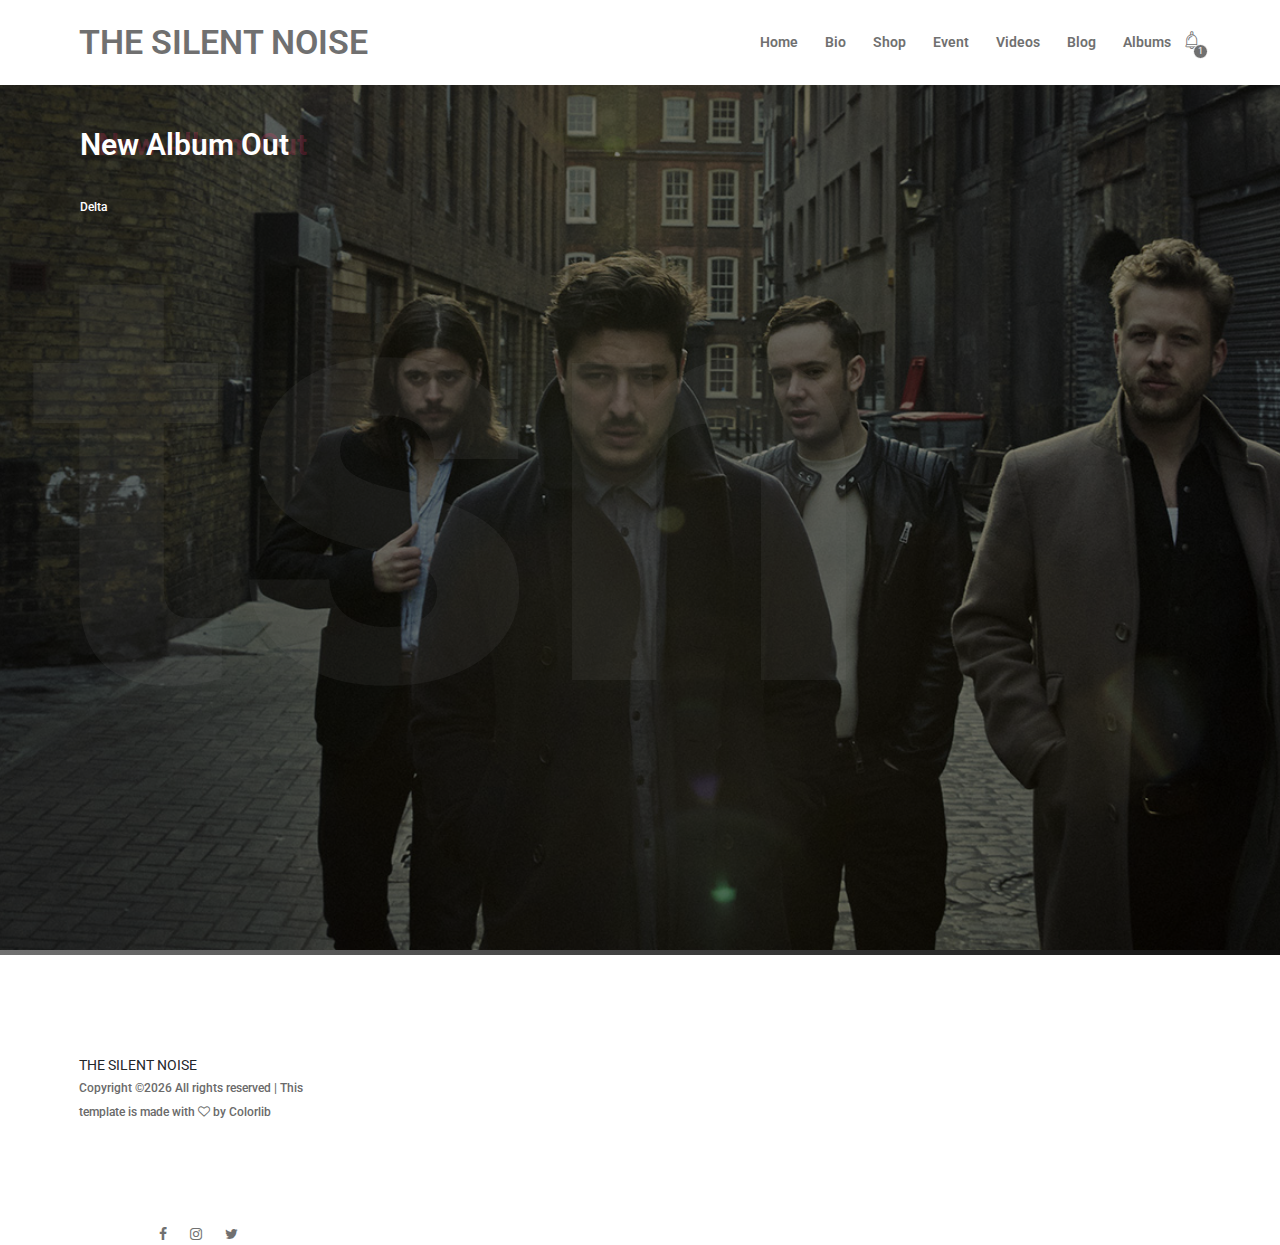
==== commit 88d4ad46: "Various fixes" ====
--- a/index.html
+++ b/index.html
@@ -130,10 +130,10 @@
         <div class="bg-gradients"></div>
 
         <!-- Slide Down -->
-        <div class="slide-down" id="scrollDown">
+        <!--<div class="slide-down" id="scrollDown">
             <h6>Slide Down</h6>
             <div class="line"></div>
-        </div>
+        </div>-->
     </section>
     <!-- ##### Hero Area End ##### -->
 
@@ -147,7 +147,7 @@
                 <div class="col-12 col-md-6 col-xl-3">
                     <div class="footer-widget-area mb-100">
                         <c href="index.html">THE SILENT NOISE</c>
-                        <p class="copywrite-text"><a href="#"><!-- Link back to Colorlib can't be removed. Template is licensed under CC BY 3.0. -->
+                        <p class="copywrite-text"><a href="#"></a><!-- Link back to Colorlib can't be removed. Template is licensed under CC BY 3.0. -->
 Copyright &copy;<script>document.write(new Date().getFullYear());</script> All rights reserved | This template is made with <i class="fa fa-heart-o" aria-hidden="true"></i> by <a href="https://colorlib.com" target="_blank">Colorlib</a>
 <!-- Link back to Colorlib can't be removed. Template is licensed under CC BY 3.0. -->
 </p>
@@ -156,7 +156,7 @@
                     <!-- Footer Widget Area -->
                     <!-- Social Button -->
                     <div class="top-social-info">
-                        <a href="https://faecbook.com"><i class="fa fa-facebook" aria-hidden="false"></i></a>
+                        <a href="https://facebook.com"><i class="fa fa-facebook" aria-hidden="false"></i></a>
                         <a href="https://www.instagram.com/silentnoise2018/?hl=en"><i class="fa fa-instagram" aria-hidden="false"></i></a>
                         <a href="https://twitter.com/SilentN55633658"><i class="fa fa-twitter" aria-hidden="false"></i></a>
                     </div>
--- a/style.min.css
+++ b/style.min.css
@@ -17,4 +17,4 @@
 */.animated{-webkit-animation-duration:1s;animation-duration:1s;-webkit-animation-fill-mode:both;animation-fill-mode:both}.animated.hinge{-webkit-animation-duration:2s;animation-duration:2s}@-webkit-keyframes bounce{0%,100%,20%,50%,80%{-webkit-transform:translateY(0);transform:translateY(0)}40%{-webkit-transform:translateY(-30px);transform:translateY(-30px)}60%{-webkit-transform:translateY(-15px);transform:translateY(-15px)}}@keyframes bounce{0%,100%,20%,50%,80%{-webkit-transform:translateY(0);-ms-transform:translateY(0);transform:translateY(0)}40%{-webkit-transform:translateY(-30px);-ms-transform:translateY(-30px);transform:translateY(-30px)}60%{-webkit-transform:translateY(-15px);-ms-transform:translateY(-15px);transform:translateY(-15px)}}.bounce{-webkit-animation-name:bounce;animation-name:bounce}@-webkit-keyframes flash{0%,100%,50%{opacity:1}25%,75%{opacity:0}}@keyframes flash{0%,100%,50%{opacity:1}25%,75%{opacity:0}}.flash{-webkit-animation-name:flash;animation-name:flash}@-webkit-keyframes pulse{0%{-webkit-transform:scale(1);transform:scale(1)}50%{-webkit-transform:scale(1.1);transform:scale(1.1)}100%{-webkit-transform:scale(1);transform:scale(1)}}@keyframes pulse{0%{-webkit-transform:scale(1);-ms-transform:scale(1);transform:scale(1)}50%{-webkit-transform:scale(1.1);-ms-transform:scale(1.1);transform:scale(1.1)}100%{-webkit-transform:scale(1);-ms-transform:scale(1);transform:scale(1)}}.pulse{-webkit-animation-name:pulse;animation-name:pulse}@-webkit-keyframes shake{0%,100%{-webkit-transform:translateX(0);transform:translateX(0)}10%,30%,50%,70%,90%{-webkit-transform:translateX(-10px);transform:translateX(-10px)}20%,40%,60%,80%{-webkit-transform:translateX(10px);transform:translateX(10px)}}@keyframes shake{0%,100%{-webkit-transform:translateX(0);-ms-transform:translateX(0);transform:translateX(0)}10%,30%,50%,70%,90%{-webkit-transform:translateX(-10px);-ms-transform:translateX(-10px);transform:translateX(-10px)}20%,40%,60%,80%{-webkit-transform:translateX(10px);-ms-transform:translateX(10px);transform:translateX(10px)}}.shake{-webkit-animation-name:shake;animation-name:shake}@-webkit-keyframes swing{20%{-webkit-transform:rotate(15deg);transform:rotate(15deg)}40%{-webkit-transform:rotate(-10deg);transform:rotate(-10deg)}60%{-webkit-transform:rotate(5deg);transform:rotate(5deg)}80%{-webkit-transform:rotate(-5deg);transform:rotate(-5deg)}100%{-webkit-transform:rotate(0);transform:rotate(0)}}@keyframes swing{20%{-webkit-transform:rotate(15deg);-ms-transform:rotate(15deg);transform:rotate(15deg)}40%{-webkit-transform:rotate(-10deg);-ms-transform:rotate(-10deg);transform:rotate(-10deg)}60%{-webkit-transform:rotate(5deg);-ms-transform:rotate(5deg);transform:rotate(5deg)}80%{-webkit-transform:rotate(-5deg);-ms-transform:rotate(-5deg);transform:rotate(-5deg)}100%{-webkit-transform:rotate(0);-ms-transform:rotate(0);transform:rotate(0)}}.swing{-webkit-transform-origin:top center;-ms-transform-origin:top center;transform-origin:top center;-webkit-animation-name:swing;animation-name:swing}@-webkit-keyframes tada{0%{-webkit-transform:scale(1);transform:scale(1)}10%,20%{-webkit-transform:scale(.9) rotate(-3deg);transform:scale(.9) rotate(-3deg)}30%,50%,70%,90%{-webkit-transform:scale(1.1) rotate(3deg);transform:scale(1.1) rotate(3deg)}40%,60%,80%{-webkit-transform:scale(1.1) rotate(-3deg);transform:scale(1.1) rotate(-3deg)}100%{-webkit-transform:scale(1) rotate(0);transform:scale(1) rotate(0)}}@keyframes tada{0%{-webkit-transform:scale(1);-ms-transform:scale(1);transform:scale(1)}10%,20%{-webkit-transform:scale(.9) rotate(-3deg);-ms-transform:scale(.9) rotate(-3deg);transform:scale(.9) rotate(-3deg)}30%,50%,70%,90%{-webkit-transform:scale(1.1) rotate(3deg);-ms-transform:scale(1.1) rotate(3deg);transform:scale(1.1) rotate(3deg)}40%,60%,80%{-webkit-transform:scale(1.1) rotate(-3deg);-ms-transform:scale(1.1) rotate(-3deg);transform:scale(1.1) rotate(-3deg)}100%{-webkit-transform:scale(1) rotate(0);-ms-transform:scale(1) rotate(0);transform:scale(1) rotate(0)}}.tada{-webkit-animation-name:tada;animation-name:tada}@-webkit-keyframes wobble{0%{-webkit-transform:translateX(0);transform:translateX(0)}15%{-webkit-transform:translateX(-25%) rotate(-5deg);transform:translateX(-25%) rotate(-5deg)}30%{-webkit-transform:translateX(20%) rotate(3deg);transform:translateX(20%) rotate(3deg)}45%{-webkit-transform:translateX(-15%) rotate(-3deg);transform:translateX(-15%) rotate(-3deg)}60%{-webkit-transform:translateX(10%) rotate(2deg);transform:translateX(10%) rotate(2deg)}75%{-webkit-transform:translateX(-5%) rotate(-1deg);transform:translateX(-5%) rotate(-1deg)}100%{-webkit-transform:translateX(0);transform:translateX(0)}}@keyframes wobble{0%{-webkit-transform:translateX(0);-ms-transform:translateX(0);transform:translateX(0)}15%{-webkit-transform:translateX(-25%) rotate(-5deg);-ms-transform:translateX(-25%) rotate(-5deg);transform:translateX(-25%) rotate(-5deg)}30%{-webkit-transform:translateX(20%) rotate(3deg);-ms-transform:translateX(20%) rotate(3deg);transform:translateX(20%) rotate(3deg)}45%{-webkit-transform:translateX(-15%) rotate(-3deg);-ms-transform:translateX(-15%) rotate(-3deg);transform:translateX(-15%) rotate(-3deg)}60%{-webkit-transform:translateX(10%) rotate(2deg);-ms-transform:translateX(10%) rotate(2deg);transform:translateX(10%) rotate(2deg)}75%{-webkit-transform:translateX(-5%) rotate(-1deg);-ms-transform:translateX(-5%) rotate(-1deg);transform:translateX(-5%) rotate(-1deg)}100%{-webkit-transform:translateX(0);-ms-transform:translateX(0);transform:translateX(0)}}.wobble{-webkit-animation-name:wobble;animation-name:wobble}@-webkit-keyframes bounceIn{0%{opacity:0;-webkit-transform:scale(.3);transform:scale(.3)}50%{opacity:1;-webkit-transform:scale(1.05);transform:scale(1.05)}70%{-webkit-transform:scale(.9);transform:scale(.9)}100%{-webkit-transform:scale(1);transform:scale(1)}}@keyframes bounceIn{0%{opacity:0;-webkit-transform:scale(.3);-ms-transform:scale(.3);transform:scale(.3)}50%{opacity:1;-webkit-transform:scale(1.05);-ms-transform:scale(1.05);transform:scale(1.05)}70%{-webkit-transform:scale(.9);-ms-transform:scale(.9);transform:scale(.9)}100%{-webkit-transform:scale(1);-ms-transform:scale(1);transform:scale(1)}}.bounceIn{-webkit-animation-name:bounceIn;animation-name:bounceIn}@-webkit-keyframes bounceInDown{0%{opacity:0;-webkit-transform:translateY(-2000px);transform:translateY(-2000px)}60%{opacity:1;-webkit-transform:translateY(30px);transform:translateY(30px)}80%{-webkit-transform:translateY(-10px);transform:translateY(-10px)}100%{-webkit-transform:translateY(0);transform:translateY(0)}}@keyframes bounceInDown{0%{opacity:0;-webkit-transform:translateY(-2000px);-ms-transform:translateY(-2000px);transform:translateY(-2000px)}60%{opacity:1;-webkit-transform:translateY(30px);-ms-transform:translateY(30px);transform:translateY(30px)}80%{-webkit-transform:translateY(-10px);-ms-transform:translateY(-10px);transform:translateY(-10px)}100%{-webkit-transform:translateY(0);-ms-transform:translateY(0);transform:translateY(0)}}.bounceInDown{-webkit-animation-name:bounceInDown;animation-name:bounceInDown}@-webkit-keyframes bounceInLeft{0%{opacity:0;-webkit-transform:translateX(-2000px);transform:translateX(-2000px)}60%{opacity:1;-webkit-transform:translateX(30px);transform:translateX(30px)}80%{-webkit-transform:translateX(-10px);transform:translateX(-10px)}100%{-webkit-transform:translateX(0);transform:translateX(0)}}@keyframes bounceInLeft{0%{opacity:0;-webkit-transform:translateX(-2000px);-ms-transform:translateX(-2000px);transform:translateX(-2000px)}60%{opacity:1;-webkit-transform:translateX(30px);-ms-transform:translateX(30px);transform:translateX(30px)}80%{-webkit-transform:translateX(-10px);-ms-transform:translateX(-10px);transform:translateX(-10px)}100%{-webkit-transform:translateX(0);-ms-transform:translateX(0);transform:translateX(0)}}.bounceInLeft{-webkit-animation-name:bounceInLeft;animation-name:bounceInLeft}@-webkit-keyframes bounceInRight{0%{opacity:0;-webkit-transform:translateX(2000px);transform:translateX(2000px)}60%{opacity:1;-webkit-transform:translateX(-30px);transform:translateX(-30px)}80%{-webkit-transform:translateX(10px);transform:translateX(10px)}100%{-webkit-transform:translateX(0);transform:translateX(0)}}@keyframes bounceInRight{0%{opacity:0;-webkit-transform:translateX(2000px);-ms-transform:translateX(2000px);transform:translateX(2000px)}60%{opacity:1;-webkit-transform:translateX(-30px);-ms-transform:translateX(-30px);transform:translateX(-30px)}80%{-webkit-transform:translateX(10px);-ms-transform:translateX(10px);transform:translateX(10px)}100%{-webkit-transform:translateX(0);-ms-transform:translateX(0);transform:translateX(0)}}.bounceInRight{-webkit-animation-name:bounceInRight;animation-name:bounceInRight}@-webkit-keyframes bounceInUp{0%{opacity:0;-webkit-transform:translateY(2000px);transform:translateY(2000px)}60%{opacity:1;-webkit-transform:translateY(-30px);transform:translateY(-30px)}80%{-webkit-transform:translateY(10px);transform:translateY(10px)}100%{-webkit-transform:translateY(0);transform:translateY(0)}}@keyframes bounceInUp{0%{opacity:0;-webkit-transform:translateY(2000px);-ms-transform:translateY(2000px);transform:translateY(2000px)}60%{opacity:1;-webkit-transform:translateY(-30px);-ms-transform:translateY(-30px);transform:translateY(-30px)}80%{-webkit-transform:translateY(10px);-ms-transform:translateY(10px);transform:translateY(10px)}100%{-webkit-transform:translateY(0);-ms-transform:translateY(0);transform:translateY(0)}}.bounceInUp{-webkit-animation-name:bounceInUp;animation-name:bounceInUp}@-webkit-keyframes bounceOut{0%{-webkit-transform:scale(1);transform:scale(1)}25%{-webkit-transform:scale(.95);transform:scale(.95)}50%{opacity:1;-webkit-transform:scale(1.1);transform:scale(1.1)}100%{opacity:0;-webkit-transform:scale(.3);transform:scale(.3)}}@keyframes bounceOut{0%{-webkit-transform:scale(1);-ms-transform:scale(1);transform:scale(1)}25%{-webkit-transform:scale(.95);-ms-transform:scale(.95);transform:scale(.95)}50%{opacity:1;-webkit-transform:scale(1.1);-ms-transform:scale(1.1);transform:scale(1.1)}100%{opacity:0;-webkit-transform:scale(.3);-ms-transform:scale(.3);transform:scale(.3)}}.bounceOut{-webkit-animation-name:bounceOut;animation-name:bounceOut}@-webkit-keyframes bounceOutDown{0%{-webkit-transform:translateY(0);transform:translateY(0)}20%{opacity:1;-webkit-transform:translateY(-20px);transform:translateY(-20px)}100%{opacity:0;-webkit-transform:translateY(2000px);transform:translateY(2000px)}}@keyframes bounceOutDown{0%{-webkit-transform:translateY(0);-ms-transform:translateY(0);transform:translateY(0)}20%{opacity:1;-webkit-transform:translateY(-20px);-ms-transform:translateY(-20px);transform:translateY(-20px)}100%{opacity:0;-webkit-transform:translateY(2000px);-ms-transform:translateY(2000px);transform:translateY(2000px)}}.bounceOutDown{-webkit-animation-name:bounceOutDown;animation-name:bounceOutDown}@-webkit-keyframes bounceOutLeft{0%{-webkit-transform:translateX(0);transform:translateX(0)}20%{opacity:1;-webkit-transform:translateX(20px);transform:translateX(20px)}100%{opacity:0;-webkit-transform:translateX(-2000px);transform:translateX(-2000px)}}@keyframes bounceOutLeft{0%{-webkit-transform:translateX(0);-ms-transform:translateX(0);transform:translateX(0)}20%{opacity:1;-webkit-transform:translateX(20px);-ms-transform:translateX(20px);transform:translateX(20px)}100%{opacity:0;-webkit-transform:translateX(-2000px);-ms-transform:translateX(-2000px);transform:translateX(-2000px)}}.bounceOutLeft{-webkit-animation-name:bounceOutLeft;animation-name:bounceOutLeft}@-webkit-keyframes bounceOutRight{0%{-webkit-transform:translateX(0);transform:translateX(0)}20%{opacity:1;-webkit-transform:translateX(-20px);transform:translateX(-20px)}100%{opacity:0;-webkit-transform:translateX(2000px);transform:translateX(2000px)}}@keyframes bounceOutRight{0%{-webkit-transform:translateX(0);-ms-transform:translateX(0);transform:translateX(0)}20%{opacity:1;-webkit-transform:translateX(-20px);-ms-transform:translateX(-20px);transform:translateX(-20px)}100%{opacity:0;-webkit-transform:translateX(2000px);-ms-transform:translateX(2000px);transform:translateX(2000px)}}.bounceOutRight{-webkit-animation-name:bounceOutRight;animation-name:bounceOutRight}@-webkit-keyframes bounceOutUp{0%{-webkit-transform:translateY(0);transform:translateY(0)}20%{opacity:1;-webkit-transform:translateY(20px);transform:translateY(20px)}100%{opacity:0;-webkit-transform:translateY(-2000px);transform:translateY(-2000px)}}@keyframes bounceOutUp{0%{-webkit-transform:translateY(0);-ms-transform:translateY(0);transform:translateY(0)}20%{opacity:1;-webkit-transform:translateY(20px);-ms-transform:translateY(20px);transform:translateY(20px)}100%{opacity:0;-webkit-transform:translateY(-2000px);-ms-transform:translateY(-2000px);transform:translateY(-2000px)}}.bounceOutUp{-webkit-animation-name:bounceOutUp;animation-name:bounceOutUp}@-webkit-keyframes fadeIn{0%{opacity:0}100%{opacity:1}}@keyframes fadeIn{0%{opacity:0}100%{opacity:1}}.fadeIn{-webkit-animation-name:fadeIn;animation-name:fadeIn}@-webkit-keyframes fadeInDown{0%{opacity:0;-webkit-transform:translateY(-20px);transform:translateY(-20px)}100%{opacity:1;-webkit-transform:translateY(0);transform:translateY(0)}}@keyframes fadeInDown{0%{opacity:0;-webkit-transform:translateY(-20px);-ms-transform:translateY(-20px);transform:translateY(-20px)}100%{opacity:1;-webkit-transform:translateY(0);-ms-transform:translateY(0);transform:translateY(0)}}.fadeInDown{-webkit-animation-name:fadeInDown;animation-name:fadeInDown}@-webkit-keyframes fadeInDownBig{0%{opacity:0;-webkit-transform:translateY(-2000px);transform:translateY(-2000px)}100%{opacity:1;-webkit-transform:translateY(0);transform:translateY(0)}}@keyframes fadeInDownBig{0%{opacity:0;-webkit-transform:translateY(-2000px);-ms-transform:translateY(-2000px);transform:translateY(-2000px)}100%{opacity:1;-webkit-transform:translateY(0);-ms-transform:translateY(0);transform:translateY(0)}}.fadeInDownBig{-webkit-animation-name:fadeInDownBig;animation-name:fadeInDownBig}@-webkit-keyframes fadeInLeft{0%{opacity:0;-webkit-transform:translateX(-20px);transform:translateX(-20px)}100%{opacity:1;-webkit-transform:translateX(0);transform:translateX(0)}}@keyframes fadeInLeft{0%{opacity:0;-webkit-transform:translateX(-20px);-ms-transform:translateX(-20px);transform:translateX(-20px)}100%{opacity:1;-webkit-transform:translateX(0);-ms-transform:translateX(0);transform:translateX(0)}}.fadeInLeft{-webkit-animation-name:fadeInLeft;animation-name:fadeInLeft}@-webkit-keyframes fadeInLeftBig{0%{opacity:0;-webkit-transform:translateX(-2000px);transform:translateX(-2000px)}100%{opacity:1;-webkit-transform:translateX(0);transform:translateX(0)}}@keyframes fadeInLeftBig{0%{opacity:0;-webkit-transform:translateX(-2000px);-ms-transform:translateX(-2000px);transform:translateX(-2000px)}100%{opacity:1;-webkit-transform:translateX(0);-ms-transform:translateX(0);transform:translateX(0)}}.fadeInLeftBig{-webkit-animation-name:fadeInLeftBig;animation-name:fadeInLeftBig}@-webkit-keyframes fadeInRight{0%{opacity:0;-webkit-transform:translateX(20px);transform:translateX(20px)}100%{opacity:1;-webkit-transform:translateX(0);transform:translateX(0)}}@keyframes fadeInRight{0%{opacity:0;-webkit-transform:translateX(20px);-ms-transform:translateX(20px);transform:translateX(20px)}100%{opacity:1;-webkit-transform:translateX(0);-ms-transform:translateX(0);transform:translateX(0)}}.fadeInRight{-webkit-animation-name:fadeInRight;animation-name:fadeInRight}@-webkit-keyframes fadeInRightBig{0%{opacity:0;-webkit-transform:translateX(2000px);transform:translateX(2000px)}100%{opacity:1;-webkit-transform:translateX(0);transform:translateX(0)}}@keyframes fadeInRightBig{0%{opacity:0;-webkit-transform:translateX(2000px);-ms-transform:translateX(2000px);transform:translateX(2000px)}100%{opacity:1;-webkit-transform:translateX(0);-ms-transform:translateX(0);transform:translateX(0)}}.fadeInRightBig{-webkit-animation-name:fadeInRightBig;animation-name:fadeInRightBig}@-webkit-keyframes fadeInUp{0%{opacity:0;-webkit-transform:translateY(20px);transform:translateY(20px)}100%{opacity:1;-webkit-transform:translateY(0);transform:translateY(0)}}@keyframes fadeInUp{0%{opacity:0;-webkit-transform:translateY(20px);-ms-transform:translateY(20px);transform:translateY(20px)}100%{opacity:1;-webkit-transform:translateY(0);-ms-transform:translateY(0);transform:translateY(0)}}.fadeInUp{-webkit-animation-name:fadeInUp;animation-name:fadeInUp}@-webkit-keyframes fadeInUpBig{0%{opacity:0;-webkit-transform:translateY(2000px);transform:translateY(2000px)}100%{opacity:1;-webkit-transform:translateY(0);transform:translateY(0)}}@keyframes fadeInUpBig{0%{opacity:0;-webkit-transform:translateY(2000px);-ms-transform:translateY(2000px);transform:translateY(2000px)}100%{opacity:1;-webkit-transform:translateY(0);-ms-transform:translateY(0);transform:translateY(0)}}.fadeInUpBig{-webkit-animation-name:fadeInUpBig;animation-name:fadeInUpBig}@-webkit-keyframes fadeOut{0%{opacity:1}100%{opacity:0}}@keyframes fadeOut{0%{opacity:1}100%{opacity:0}}.fadeOut{-webkit-animation-name:fadeOut;animation-name:fadeOut}@-webkit-keyframes fadeOutDown{0%{opacity:1;-webkit-transform:translateY(0);transform:translateY(0)}100%{opacity:0;-webkit-transform:translateY(20px);transform:translateY(20px)}}@keyframes fadeOutDown{0%{opacity:1;-webkit-transform:translateY(0);-ms-transform:translateY(0);transform:translateY(0)}100%{opacity:0;-webkit-transform:translateY(20px);-ms-transform:translateY(20px);transform:translateY(20px)}}.fadeOutDown{-webkit-animation-name:fadeOutDown;animation-name:fadeOutDown}@-webkit-keyframes fadeOutDownBig{0%{opacity:1;-webkit-transform:translateY(0);transform:translateY(0)}100%{opacity:0;-webkit-transform:translateY(2000px);transform:translateY(2000px)}}@keyframes fadeOutDownBig{0%{opacity:1;-webkit-transform:translateY(0);-ms-transform:translateY(0);transform:translateY(0)}100%{opacity:0;-webkit-transform:translateY(2000px);-ms-transform:translateY(2000px);transform:translateY(2000px)}}.fadeOutDownBig{-webkit-animation-name:fadeOutDownBig;animation-name:fadeOutDownBig}@-webkit-keyframes fadeOutLeft{0%{opacity:1;-webkit-transform:translateX(0);transform:translateX(0)}100%{opacity:0;-webkit-transform:translateX(-20px);transform:translateX(-20px)}}@keyframes fadeOutLeft{0%{opacity:1;-webkit-transform:translateX(0);-ms-transform:translateX(0);transform:translateX(0)}100%{opacity:0;-webkit-transform:translateX(-20px);-ms-transform:translateX(-20px);transform:translateX(-20px)}}.fadeOutLeft{-webkit-animation-name:fadeOutLeft;animation-name:fadeOutLeft}@-webkit-keyframes fadeOutLeftBig{0%{opacity:1;-webkit-transform:translateX(0);transform:translateX(0)}100%{opacity:0;-webkit-transform:translateX(-2000px);transform:translateX(-2000px)}}@keyframes fadeOutLeftBig{0%{opacity:1;-webkit-transform:translateX(0);-ms-transform:translateX(0);transform:translateX(0)}100%{opacity:0;-webkit-transform:translateX(-2000px);-ms-transform:translateX(-2000px);transform:translateX(-2000px)}}.fadeOutLeftBig{-webkit-animation-name:fadeOutLeftBig;animation-name:fadeOutLeftBig}@-webkit-keyframes fadeOutRight{0%{opacity:1;-webkit-transform:translateX(0);transform:translateX(0)}100%{opacity:0;-webkit-transform:translateX(20px);transform:translateX(20px)}}@keyframes fadeOutRight{0%{opacity:1;-webkit-transform:translateX(0);-ms-transform:translateX(0);transform:translateX(0)}100%{opacity:0;-webkit-transform:translateX(20px);-ms-transform:translateX(20px);transform:translateX(20px)}}.fadeOutRight{-webkit-animation-name:fadeOutRight;animation-name:fadeOutRight}@-webkit-keyframes fadeOutRightBig{0%{opacity:1;-webkit-transform:translateX(0);transform:translateX(0)}100%{opacity:0;-webkit-transform:translateX(2000px);transform:translateX(2000px)}}@keyframes fadeOutRightBig{0%{opacity:1;-webkit-transform:translateX(0);-ms-transform:translateX(0);transform:translateX(0)}100%{opacity:0;-webkit-transform:translateX(2000px);-ms-transform:translateX(2000px);transform:translateX(2000px)}}.fadeOutRightBig{-webkit-animation-name:fadeOutRightBig;animation-name:fadeOutRightBig}@-webkit-keyframes fadeOutUp{0%{opacity:1;-webkit-transform:translateY(0);transform:translateY(0)}100%{opacity:0;-webkit-transform:translateY(-20px);transform:translateY(-20px)}}@keyframes fadeOutUp{0%{opacity:1;-webkit-transform:translateY(0);-ms-transform:translateY(0);transform:translateY(0)}100%{opacity:0;-webkit-transform:translateY(-20px);-ms-transform:translateY(-20px);transform:translateY(-20px)}}.fadeOutUp{-webkit-animation-name:fadeOutUp;animation-name:fadeOutUp}@-webkit-keyframes fadeOutUpBig{0%{opacity:1;-webkit-transform:translateY(0);transform:translateY(0)}100%{opacity:0;-webkit-transform:translateY(-2000px);transform:translateY(-2000px)}}@keyframes fadeOutUpBig{0%{opacity:1;-webkit-transform:translateY(0);-ms-transform:translateY(0);transform:translateY(0)}100%{opacity:0;-webkit-transform:translateY(-2000px);-ms-transform:translateY(-2000px);transform:translateY(-2000px)}}.fadeOutUpBig{-webkit-animation-name:fadeOutUpBig;animation-name:fadeOutUpBig}@-webkit-keyframes flip{0%{-webkit-transform:perspective(400px) translateZ(0) rotateY(0) scale(1);transform:perspective(400px) translateZ(0) rotateY(0) scale(1);-webkit-animation-timing-function:ease-out;animation-timing-function:ease-out}40%{-webkit-transform:perspective(400px) translateZ(150px) rotateY(170deg) scale(1);transform:perspective(400px) translateZ(150px) rotateY(170deg) scale(1);-webkit-animation-timing-function:ease-out;animation-timing-function:ease-out}50%{-webkit-transform:perspective(400px) translateZ(150px) rotateY(190deg) scale(1);transform:perspective(400px) translateZ(150px) rotateY(190deg) scale(1);-webkit-animation-timing-function:ease-in;animation-timing-function:ease-in}80%{-webkit-transform:perspective(400px) translateZ(0) rotateY(360deg) scale(.95);transform:perspective(400px) translateZ(0) rotateY(360deg) scale(.95);-webkit-animation-timing-function:ease-in;animation-timing-function:ease-in}100%{-webkit-transform:perspective(400px) translateZ(0) rotateY(360deg) scale(1);transform:perspective(400px) translateZ(0) rotateY(360deg) scale(1);-webkit-animation-timing-function:ease-in;animation-timing-function:ease-in}}@keyframes flip{0%{-webkit-transform:perspective(400px) translateZ(0) rotateY(0) scale(1);-ms-transform:perspective(400px) translateZ(0) rotateY(0) scale(1);transform:perspective(400px) translateZ(0) rotateY(0) scale(1);-webkit-animation-timing-function:ease-out;animation-timing-function:ease-out}40%{-webkit-transform:perspective(400px) translateZ(150px) rotateY(170deg) scale(1);-ms-transform:perspective(400px) translateZ(150px) rotateY(170deg) scale(1);transform:perspective(400px) translateZ(150px) rotateY(170deg) scale(1);-webkit-animation-timing-function:ease-out;animation-timing-function:ease-out}50%{-webkit-transform:perspective(400px) translateZ(150px) rotateY(190deg) scale(1);-ms-transform:perspective(400px) translateZ(150px) rotateY(190deg) scale(1);transform:perspective(400px) translateZ(150px) rotateY(190deg) scale(1);-webkit-animation-timing-function:ease-in;animation-timing-function:ease-in}80%{-webkit-transform:perspective(400px) translateZ(0) rotateY(360deg) scale(.95);-ms-transform:perspective(400px) translateZ(0) rotateY(360deg) scale(.95);transform:perspective(400px) translateZ(0) rotateY(360deg) scale(.95);-webkit-animation-timing-function:ease-in;animation-timing-function:ease-in}100%{-webkit-transform:perspective(400px) translateZ(0) rotateY(360deg) scale(1);-ms-transform:perspective(400px) translateZ(0) rotateY(360deg) scale(1);transform:perspective(400px) translateZ(0) rotateY(360deg) scale(1);-webkit-animation-timing-function:ease-in;animation-timing-function:ease-in}}.animated.flip{-webkit-backface-visibility:visible;-ms-backface-visibility:visible;backface-visibility:visible;-webkit-animation-name:flip;animation-name:flip}@-webkit-keyframes flipInX{0%{-webkit-transform:perspective(400px) rotateX(90deg);transform:perspective(400px) rotateX(90deg);opacity:0}40%{-webkit-transform:perspective(400px) rotateX(-10deg);transform:perspective(400px) rotateX(-10deg)}70%{-webkit-transform:perspective(400px) rotateX(10deg);transform:perspective(400px) rotateX(10deg)}100%{-webkit-transform:perspective(400px) rotateX(0);transform:perspective(400px) rotateX(0);opacity:1}}@keyframes flipInX{0%{-webkit-transform:perspective(400px) rotateX(90deg);-ms-transform:perspective(400px) rotateX(90deg);transform:perspective(400px) rotateX(90deg);opacity:0}40%{-webkit-transform:perspective(400px) rotateX(-10deg);-ms-transform:perspective(400px) rotateX(-10deg);transform:perspective(400px) rotateX(-10deg)}70%{-webkit-transform:perspective(400px) rotateX(10deg);-ms-transform:perspective(400px) rotateX(10deg);transform:perspective(400px) rotateX(10deg)}100%{-webkit-transform:perspective(400px) rotateX(0);-ms-transform:perspective(400px) rotateX(0);transform:perspective(400px) rotateX(0);opacity:1}}.flipInX{-webkit-backface-visibility:visible!important;-ms-backface-visibility:visible!important;backface-visibility:visible!important;-webkit-animation-name:flipInX;animation-name:flipInX}@-webkit-keyframes flipInY{0%{-webkit-transform:perspective(400px) rotateY(90deg);transform:perspective(400px) rotateY(90deg);opacity:0}40%{-webkit-transform:perspective(400px) rotateY(-10deg);transform:perspective(400px) rotateY(-10deg)}70%{-webkit-transform:perspective(400px) rotateY(10deg);transform:perspective(400px) rotateY(10deg)}100%{-webkit-transform:perspective(400px) rotateY(0);transform:perspective(400px) rotateY(0);opacity:1}}@keyframes flipInY{0%{-webkit-transform:perspective(400px) rotateY(90deg);-ms-transform:perspective(400px) rotateY(90deg);transform:perspective(400px) rotateY(90deg);opacity:0}40%{-webkit-transform:perspective(400px) rotateY(-10deg);-ms-transform:perspective(400px) rotateY(-10deg);transform:perspective(400px) rotateY(-10deg)}70%{-webkit-transform:perspective(400px) rotateY(10deg);-ms-transform:perspective(400px) rotateY(10deg);transform:perspective(400px) rotateY(10deg)}100%{-webkit-transform:perspective(400px) rotateY(0);-ms-transform:perspective(400px) rotateY(0);transform:perspective(400px) rotateY(0);opacity:1}}.flipInY{-webkit-backface-visibility:visible!important;-ms-backface-visibility:visible!important;backface-visibility:visible!important;-webkit-animation-name:flipInY;animation-name:flipInY}@-webkit-keyframes flipOutX{0%{-webkit-transform:perspective(400px) rotateX(0);transform:perspective(400px) rotateX(0);opacity:1}100%{-webkit-transform:perspective(400px) rotateX(90deg);transform:perspective(400px) rotateX(90deg);opacity:0}}@keyframes flipOutX{0%{-webkit-transform:perspective(400px) rotateX(0);-ms-transform:perspective(400px) rotateX(0);transform:perspective(400px) rotateX(0);opacity:1}100%{-webkit-transform:perspective(400px) rotateX(90deg);-ms-transform:perspective(400px) rotateX(90deg);transform:perspective(400px) rotateX(90deg);opacity:0}}.flipOutX{-webkit-animation-name:flipOutX;animation-name:flipOutX;-webkit-backface-visibility:visible!important;-ms-backface-visibility:visible!important;backface-visibility:visible!important}@-webkit-keyframes flipOutY{0%{-webkit-transform:perspective(400px) rotateY(0);transform:perspective(400px) rotateY(0);opacity:1}100%{-webkit-transform:perspective(400px) rotateY(90deg);transform:perspective(400px) rotateY(90deg);opacity:0}}@keyframes flipOutY{0%{-webkit-transform:perspective(400px) rotateY(0);-ms-transform:perspective(400px) rotateY(0);transform:perspective(400px) rotateY(0);opacity:1}100%{-webkit-transform:perspective(400px) rotateY(90deg);-ms-transform:perspective(400px) rotateY(90deg);transform:perspective(400px) rotateY(90deg);opacity:0}}.flipOutY{-webkit-backface-visibility:visible!important;-ms-backface-visibility:visible!important;backface-visibility:visible!important;-webkit-animation-name:flipOutY;animation-name:flipOutY}@-webkit-keyframes lightSpeedIn{0%{-webkit-transform:translateX(100%) skewX(-30deg);transform:translateX(100%) skewX(-30deg);opacity:0}60%{-webkit-transform:translateX(-20%) skewX(30deg);transform:translateX(-20%) skewX(30deg);opacity:1}80%{-webkit-transform:translateX(0) skewX(-15deg);transform:translateX(0) skewX(-15deg);opacity:1}100%{-webkit-transform:translateX(0) skewX(0);transform:translateX(0) skewX(0);opacity:1}}@keyframes lightSpeedIn{0%{-webkit-transform:translateX(100%) skewX(-30deg);-ms-transform:translateX(100%) skewX(-30deg);transform:translateX(100%) skewX(-30deg);opacity:0}60%{-webkit-transform:translateX(-20%) skewX(30deg);-ms-transform:translateX(-20%) skewX(30deg);transform:translateX(-20%) skewX(30deg);opacity:1}80%{-webkit-transform:translateX(0) skewX(-15deg);-ms-transform:translateX(0) skewX(-15deg);transform:translateX(0) skewX(-15deg);opacity:1}100%{-webkit-transform:translateX(0) skewX(0);-ms-transform:translateX(0) skewX(0);transform:translateX(0) skewX(0);opacity:1}}.lightSpeedIn{-webkit-animation-name:lightSpeedIn;animation-name:lightSpeedIn;-webkit-animation-timing-function:ease-out;animation-timing-function:ease-out}@-webkit-keyframes lightSpeedOut{0%{-webkit-transform:translateX(0) skewX(0);transform:translateX(0) skewX(0);opacity:1}100%{-webkit-transform:translateX(100%) skewX(-30deg);transform:translateX(100%) skewX(-30deg);opacity:0}}@keyframes lightSpeedOut{0%{-webkit-transform:translateX(0) skewX(0);-ms-transform:translateX(0) skewX(0);transform:translateX(0) skewX(0);opacity:1}100%{-webkit-transform:translateX(100%) skewX(-30deg);-ms-transform:translateX(100%) skewX(-30deg);transform:translateX(100%) skewX(-30deg);opacity:0}}.lightSpeedOut{-webkit-animation-name:lightSpeedOut;animation-name:lightSpeedOut;-webkit-animation-timing-function:ease-in;animation-timing-function:ease-in}@-webkit-keyframes rotateIn{0%{-webkit-transform-origin:center center;transform-origin:center center;-webkit-transform:rotate(-200deg);transform:rotate(-200deg);opacity:0}100%{-webkit-transform-origin:center center;transform-origin:center center;-webkit-transform:rotate(0);transform:rotate(0);opacity:1}}@keyframes rotateIn{0%{-webkit-transform-origin:center center;-ms-transform-origin:center center;transform-origin:center center;-webkit-transform:rotate(-200deg);-ms-transform:rotate(-200deg);transform:rotate(-200deg);opacity:0}100%{-webkit-transform-origin:center center;-ms-transform-origin:center center;transform-origin:center center;-webkit-transform:rotate(0);-ms-transform:rotate(0);transform:rotate(0);opacity:1}}.rotateIn{-webkit-animation-name:rotateIn;animation-name:rotateIn}@-webkit-keyframes rotateInDownLeft{0%{-webkit-transform-origin:left bottom;transform-origin:left bottom;-webkit-transform:rotate(-90deg);transform:rotate(-90deg);opacity:0}100%{-webkit-transform-origin:left bottom;transform-origin:left bottom;-webkit-transform:rotate(0);transform:rotate(0);opacity:1}}@keyframes rotateInDownLeft{0%{-webkit-transform-origin:left bottom;-ms-transform-origin:left bottom;transform-origin:left bottom;-webkit-transform:rotate(-90deg);-ms-transform:rotate(-90deg);transform:rotate(-90deg);opacity:0}100%{-webkit-transform-origin:left bottom;-ms-transform-origin:left bottom;transform-origin:left bottom;-webkit-transform:rotate(0);-ms-transform:rotate(0);transform:rotate(0);opacity:1}}.rotateInDownLeft{-webkit-animation-name:rotateInDownLeft;animation-name:rotateInDownLeft}@-webkit-keyframes rotateInDownRight{0%{-webkit-transform-origin:right bottom;transform-origin:right bottom;-webkit-transform:rotate(90deg);transform:rotate(90deg);opacity:0}100%{-webkit-transform-origin:right bottom;transform-origin:right bottom;-webkit-transform:rotate(0);transform:rotate(0);opacity:1}}@keyframes rotateInDownRight{0%{-webkit-transform-origin:right bottom;-ms-transform-origin:right bottom;transform-origin:right bottom;-webkit-transform:rotate(90deg);-ms-transform:rotate(90deg);transform:rotate(90deg);opacity:0}100%{-webkit-transform-origin:right bottom;-ms-transform-origin:right bottom;transform-origin:right bottom;-webkit-transform:rotate(0);-ms-transform:rotate(0);transform:rotate(0);opacity:1}}.rotateInDownRight{-webkit-animation-name:rotateInDownRight;animation-name:rotateInDownRight}@-webkit-keyframes rotateInUpLeft{0%{-webkit-transform-origin:left bottom;transform-origin:left bottom;-webkit-transform:rotate(90deg);transform:rotate(90deg);opacity:0}100%{-webkit-transform-origin:left bottom;transform-origin:left bottom;-webkit-transform:rotate(0);transform:rotate(0);opacity:1}}@keyframes rotateInUpLeft{0%{-webkit-transform-origin:left bottom;-ms-transform-origin:left bottom;transform-origin:left bottom;-webkit-transform:rotate(90deg);-ms-transform:rotate(90deg);transform:rotate(90deg);opacity:0}100%{-webkit-transform-origin:left bottom;-ms-transform-origin:left bottom;transform-origin:left bottom;-webkit-transform:rotate(0);-ms-transform:rotate(0);transform:rotate(0);opacity:1}}.rotateInUpLeft{-webkit-animation-name:rotateInUpLeft;animation-name:rotateInUpLeft}@-webkit-keyframes rotateInUpRight{0%{-webkit-transform-origin:right bottom;transform-origin:right bottom;-webkit-transform:rotate(-90deg);transform:rotate(-90deg);opacity:0}100%{-webkit-transform-origin:right bottom;transform-origin:right bottom;-webkit-transform:rotate(0);transform:rotate(0);opacity:1}}@keyframes rotateInUpRight{0%{-webkit-transform-origin:right bottom;-ms-transform-origin:right bottom;transform-origin:right bottom;-webkit-transform:rotate(-90deg);-ms-transform:rotate(-90deg);transform:rotate(-90deg);opacity:0}100%{-webkit-transform-origin:right bottom;-ms-transform-origin:right bottom;transform-origin:right bottom;-webkit-transform:rotate(0);-ms-transform:rotate(0);transform:rotate(0);opacity:1}}.rotateInUpRight{-webkit-animation-name:rotateInUpRight;animation-name:rotateInUpRight}@-webkit-keyframes rotateOut{0%{-webkit-transform-origin:center center;transform-origin:center center;-webkit-transform:rotate(0);transform:rotate(0);opacity:1}100%{-webkit-transform-origin:center center;transform-origin:center center;-webkit-transform:rotate(200deg);transform:rotate(200deg);opacity:0}}@keyframes rotateOut{0%{-webkit-transform-origin:center center;-ms-transform-origin:center center;transform-origin:center center;-webkit-transform:rotate(0);-ms-transform:rotate(0);transform:rotate(0);opacity:1}100%{-webkit-transform-origin:center center;-ms-transform-origin:center center;transform-origin:center center;-webkit-transform:rotate(200deg);-ms-transform:rotate(200deg);transform:rotate(200deg);opacity:0}}.rotateOut{-webkit-animation-name:rotateOut;animation-name:rotateOut}@-webkit-keyframes rotateOutDownLeft{0%{-webkit-transform-origin:left bottom;transform-origin:left bottom;-webkit-transform:rotate(0);transform:rotate(0);opacity:1}100%{-webkit-transform-origin:left bottom;transform-origin:left bottom;-webkit-transform:rotate(90deg);transform:rotate(90deg);opacity:0}}@keyframes rotateOutDownLeft{0%{-webkit-transform-origin:left bottom;-ms-transform-origin:left bottom;transform-origin:left bottom;-webkit-transform:rotate(0);-ms-transform:rotate(0);transform:rotate(0);opacity:1}100%{-webkit-transform-origin:left bottom;-ms-transform-origin:left bottom;transform-origin:left bottom;-webkit-transform:rotate(90deg);-ms-transform:rotate(90deg);transform:rotate(90deg);opacity:0}}.rotateOutDownLeft{-webkit-animation-name:rotateOutDownLeft;animation-name:rotateOutDownLeft}@-webkit-keyframes rotateOutDownRight{0%{-webkit-transform-origin:right bottom;transform-origin:right bottom;-webkit-transform:rotate(0);transform:rotate(0);opacity:1}100%{-webkit-transform-origin:right bottom;transform-origin:right bottom;-webkit-transform:rotate(-90deg);transform:rotate(-90deg);opacity:0}}@keyframes rotateOutDownRight{0%{-webkit-transform-origin:right bottom;-ms-transform-origin:right bottom;transform-origin:right bottom;-webkit-transform:rotate(0);-ms-transform:rotate(0);transform:rotate(0);opacity:1}100%{-webkit-transform-origin:right bottom;-ms-transform-origin:right bottom;transform-origin:right bottom;-webkit-transform:rotate(-90deg);-ms-transform:rotate(-90deg);transform:rotate(-90deg);opacity:0}}.rotateOutDownRight{-webkit-animation-name:rotateOutDownRight;animation-name:rotateOutDownRight}@-webkit-keyframes rotateOutUpLeft{0%{-webkit-transform-origin:left bottom;transform-origin:left bottom;-webkit-transform:rotate(0);transform:rotate(0);opacity:1}100%{-webkit-transform-origin:left bottom;transform-origin:left bottom;-webkit-transform:rotate(-90deg);transform:rotate(-90deg);opacity:0}}@keyframes rotateOutUpLeft{0%{-webkit-transform-origin:left bottom;-ms-transform-origin:left bottom;transform-origin:left bottom;-webkit-transform:rotate(0);-ms-transform:rotate(0);transform:rotate(0);opacity:1}100%{-webkit-transform-origin:left bottom;-ms-transform-origin:left bottom;transform-origin:left bottom;-webkit-transform:rotate(-90deg);-ms-transform:rotate(-90deg);transform:rotate(-90deg);opacity:0}}.rotateOutUpLeft{-webkit-animation-name:rotateOutUpLeft;animation-name:rotateOutUpLeft}@-webkit-keyframes rotateOutUpRight{0%{-webkit-transform-origin:right bottom;transform-origin:right bottom;-webkit-transform:rotate(0);transform:rotate(0);opacity:1}100%{-webkit-transform-origin:right bottom;transform-origin:right bottom;-webkit-transform:rotate(90deg);transform:rotate(90deg);opacity:0}}@keyframes rotateOutUpRight{0%{-webkit-transform-origin:right bottom;-ms-transform-origin:right bottom;transform-origin:right bottom;-webkit-transform:rotate(0);-ms-transform:rotate(0);transform:rotate(0);opacity:1}100%{-webkit-transform-origin:right bottom;-ms-transform-origin:right bottom;transform-origin:right bottom;-webkit-transform:rotate(90deg);-ms-transform:rotate(90deg);transform:rotate(90deg);opacity:0}}.rotateOutUpRight{-webkit-animation-name:rotateOutUpRight;animation-name:rotateOutUpRight}@-webkit-keyframes slideInDown{0%{opacity:0;-webkit-transform:translateY(-2000px);transform:translateY(-2000px)}100%{-webkit-transform:translateY(0);transform:translateY(0)}}@keyframes slideInDown{0%{opacity:0;-webkit-transform:translateY(-2000px);-ms-transform:translateY(-2000px);transform:translateY(-2000px)}100%{-webkit-transform:translateY(0);-ms-transform:translateY(0);transform:translateY(0)}}.slideInDown{-webkit-animation-name:slideInDown;animation-name:slideInDown}@-webkit-keyframes slideInLeft{0%{opacity:0;-webkit-transform:translateX(-2000px);transform:translateX(-2000px)}100%{-webkit-transform:translateX(0);transform:translateX(0)}}@keyframes slideInLeft{0%{opacity:0;-webkit-transform:translateX(-2000px);-ms-transform:translateX(-2000px);transform:translateX(-2000px)}100%{-webkit-transform:translateX(0);-ms-transform:translateX(0);transform:translateX(0)}}.slideInLeft{-webkit-animation-name:slideInLeft;animation-name:slideInLeft}@-webkit-keyframes slideInRight{0%{opacity:0;-webkit-transform:translateX(2000px);transform:translateX(2000px)}100%{-webkit-transform:translateX(0);transform:translateX(0)}}@keyframes slideInRight{0%{opacity:0;-webkit-transform:translateX(2000px);-ms-transform:translateX(2000px);transform:translateX(2000px)}100%{-webkit-transform:translateX(0);-ms-transform:translateX(0);transform:translateX(0)}}.slideInRight{-webkit-animation-name:slideInRight;animation-name:slideInRight}@-webkit-keyframes slideOutLeft{0%{-webkit-transform:translateX(0);transform:translateX(0)}100%{opacity:0;-webkit-transform:translateX(-2000px);transform:translateX(-2000px)}}@keyframes slideOutLeft{0%{-webkit-transform:translateX(0);-ms-transform:translateX(0);transform:translateX(0)}100%{opacity:0;-webkit-transform:translateX(-2000px);-ms-transform:translateX(-2000px);transform:translateX(-2000px)}}.slideOutLeft{-webkit-animation-name:slideOutLeft;animation-name:slideOutLeft}@-webkit-keyframes slideOutRight{0%{-webkit-transform:translateX(0);transform:translateX(0)}100%{opacity:0;-webkit-transform:translateX(2000px);transform:translateX(2000px)}}@keyframes slideOutRight{0%{-webkit-transform:translateX(0);-ms-transform:translateX(0);transform:translateX(0)}100%{opacity:0;-webkit-transform:translateX(2000px);-ms-transform:translateX(2000px);transform:translateX(2000px)}}.slideOutRight{-webkit-animation-name:slideOutRight;animation-name:slideOutRight}@-webkit-keyframes slideOutUp{0%{-webkit-transform:translateY(0);transform:translateY(0)}100%{opacity:0;-webkit-transform:translateY(-2000px);transform:translateY(-2000px)}}@keyframes slideOutUp{0%{-webkit-transform:translateY(0);-ms-transform:translateY(0);transform:translateY(0)}100%{opacity:0;-webkit-transform:translateY(-2000px);-ms-transform:translateY(-2000px);transform:translateY(-2000px)}}.slideOutUp{-webkit-animation-name:slideOutUp;animation-name:slideOutUp}@-webkit-keyframes hinge{0%{-webkit-transform:rotate(0);transform:rotate(0);-webkit-transform-origin:top left;transform-origin:top left;-webkit-animation-timing-function:ease-in-out;animation-timing-function:ease-in-out}20%,60%{-webkit-transform:rotate(80deg);transform:rotate(80deg);-webkit-transform-origin:top left;transform-origin:top left;-webkit-animation-timing-function:ease-in-out;animation-timing-function:ease-in-out}40%{-webkit-transform:rotate(60deg);transform:rotate(60deg);-webkit-transform-origin:top left;transform-origin:top left;-webkit-animation-timing-function:ease-in-out;animation-timing-function:ease-in-out}80%{-webkit-transform:rotate(60deg) translateY(0);transform:rotate(60deg) translateY(0);opacity:1;-webkit-transform-origin:top left;transform-origin:top left;-webkit-animation-timing-function:ease-in-out;animation-timing-function:ease-in-out}100%{-webkit-transform:translateY(700px);transform:translateY(700px);opacity:0}}@keyframes hinge{0%{-webkit-transform:rotate(0);-ms-transform:rotate(0);transform:rotate(0);-webkit-transform-origin:top left;-ms-transform-origin:top left;transform-origin:top left;-webkit-animation-timing-function:ease-in-out;animation-timing-function:ease-in-out}20%,60%{-webkit-transform:rotate(80deg);-ms-transform:rotate(80deg);transform:rotate(80deg);-webkit-transform-origin:top left;-ms-transform-origin:top left;transform-origin:top left;-webkit-animation-timing-function:ease-in-out;animation-timing-function:ease-in-out}40%{-webkit-transform:rotate(60deg);-ms-transform:rotate(60deg);transform:rotate(60deg);-webkit-transform-origin:top left;-ms-transform-origin:top left;transform-origin:top left;-webkit-animation-timing-function:ease-in-out;animation-timing-function:ease-in-out}80%{-webkit-transform:rotate(60deg) translateY(0);-ms-transform:rotate(60deg) translateY(0);transform:rotate(60deg) translateY(0);opacity:1;-webkit-transform-origin:top left;-ms-transform-origin:top left;transform-origin:top left;-webkit-animation-timing-function:ease-in-out;animation-timing-function:ease-in-out}100%{-webkit-transform:translateY(700px);-ms-transform:translateY(700px);transform:translateY(700px);opacity:0}}.hinge{-webkit-animation-name:hinge;animation-name:hinge}@-webkit-keyframes rollIn{0%{opacity:0;-webkit-transform:translateX(-100%) rotate(-120deg);transform:translateX(-100%) rotate(-120deg)}100%{opacity:1;-webkit-transform:translateX(0) rotate(0);transform:translateX(0) rotate(0)}}@keyframes rollIn{0%{opacity:0;-webkit-transform:translateX(-100%) rotate(-120deg);-ms-transform:translateX(-100%) rotate(-120deg);transform:translateX(-100%) rotate(-120deg)}100%{opacity:1;-webkit-transform:translateX(0) rotate(0);-ms-transform:translateX(0) rotate(0);transform:translateX(0) rotate(0)}}.rollIn{-webkit-animation-name:rollIn;animation-name:rollIn}@-webkit-keyframes rollOut{0%{opacity:1;-webkit-transform:translateX(0) rotate(0);transform:translateX(0) rotate(0)}100%{opacity:0;-webkit-transform:translateX(100%) rotate(120deg);transform:translateX(100%) rotate(120deg)}}@keyframes rollOut{0%{opacity:1;-webkit-transform:translateX(0) rotate(0);-ms-transform:translateX(0) rotate(0);transform:translateX(0) rotate(0)}100%{opacity:0;-webkit-transform:translateX(100%) rotate(120deg);-ms-transform:translateX(100%) rotate(120deg);transform:translateX(100%) rotate(120deg)}}.rollOut{-webkit-animation-name:rollOut;animation-name:rollOut}.mfp-bg{top:0;left:0;width:100%;height:100%;z-index:1042;overflow:hidden;position:fixed;background:#0b0b0b;opacity:.8}.mfp-wrap{top:0;left:0;width:100%;height:100%;z-index:1043;position:fixed;outline:0!important;-webkit-backface-visibility:hidden}.mfp-container{text-align:center;position:absolute;width:100%;height:100%;left:0;top:0;padding:0 8px;box-sizing:border-box}.mfp-container:before{content:'';display:inline-block;height:100%;vertical-align:middle}.mfp-align-top .mfp-container:before{display:none}.mfp-content{position:relative;display:inline-block;vertical-align:middle;margin:0 auto;text-align:left;z-index:1045}.mfp-ajax-holder .mfp-content,.mfp-inline-holder .mfp-content{width:100%;cursor:auto}.mfp-ajax-cur{cursor:progress}.mfp-zoom-out-cur,.mfp-zoom-out-cur .mfp-image-holder .mfp-close{cursor:zoom-out}.mfp-zoom{cursor:pointer;cursor:zoom-in}.mfp-auto-cursor .mfp-content{cursor:auto}.mfp-arrow,.mfp-close,.mfp-counter,.mfp-preloader{-webkit-user-select:none;-moz-user-select:none;-ms-user-select:none;user-select:none}.mfp-loading.mfp-figure{display:none}.mfp-hide{display:none!important}.mfp-preloader{color:#ccc;position:absolute;top:50%;width:auto;text-align:center;margin-top:-.8em;left:8px;right:8px;z-index:1044}.mfp-preloader a{color:#ccc}.mfp-preloader a:hover{color:#fff}.mfp-s-ready .mfp-preloader{display:none}.mfp-s-error .mfp-content{display:none}button.mfp-arrow,button.mfp-close{overflow:visible;cursor:pointer;background:0 0;border:0;-webkit-appearance:none;display:block;outline:0;padding:0;z-index:1046;box-shadow:none;-ms-touch-action:manipulation;touch-action:manipulation}button::-moz-focus-inner{padding:0;border:0}.mfp-close{width:44px;height:44px;line-height:44px;position:absolute;right:0;top:0;text-decoration:none;text-align:center;opacity:.65;padding:0 0 18px 10px;color:#fff;font-style:normal;font-size:28px;font-family:Arial,Baskerville,monospace}.mfp-close:focus,.mfp-close:hover{opacity:1}.mfp-close:active{top:1px}.mfp-close-btn-in .mfp-close{color:#333}.mfp-iframe-holder .mfp-close,.mfp-image-holder .mfp-close{color:#fff;right:-6px;text-align:right;padding-right:6px;width:100%}.mfp-counter{position:absolute;top:0;right:0;color:#ccc;font-size:12px;line-height:18px;white-space:nowrap}.mfp-arrow{position:absolute;opacity:.65;margin:0;top:50%;margin-top:-55px;padding:0;width:90px;height:110px;-webkit-tap-highlight-color:transparent}.mfp-arrow:active{margin-top:-54px}.mfp-arrow:focus,.mfp-arrow:hover{opacity:1}.mfp-arrow:after,.mfp-arrow:before{content:'';display:block;width:0;height:0;position:absolute;left:0;top:0;margin-top:35px;margin-left:35px;border:medium inset transparent}.mfp-arrow:after{border-top-width:13px;border-bottom-width:13px;top:8px}.mfp-arrow:before{border-top-width:21px;border-bottom-width:21px;opacity:.7}.mfp-arrow-left{left:0}.mfp-arrow-left:after{border-right:17px solid #fff;margin-left:31px}.mfp-arrow-left:before{margin-left:25px;border-right:27px solid #3f3f3f}.mfp-arrow-right{right:0}.mfp-arrow-right:after{border-left:17px solid #fff;margin-left:39px}.mfp-arrow-right:before{border-left:27px solid #3f3f3f}.mfp-iframe-holder{padding-top:40px;padding-bottom:40px}.mfp-iframe-holder .mfp-content{line-height:0;width:100%;max-width:900px}.mfp-iframe-holder .mfp-close{top:-40px}.mfp-iframe-scaler{width:100%;height:0;overflow:hidden;padding-top:56.25%}.mfp-iframe-scaler iframe{position:absolute;display:block;top:0;left:0;width:100%;height:100%;box-shadow:0 0 8px rgba(0,0,0,.6);background:#000}img.mfp-img{width:auto;max-width:100%;height:auto;display:block;line-height:0;box-sizing:border-box;padding:40px 0;margin:0 auto}.mfp-figure{line-height:0}.mfp-figure:after{content:'';position:absolute;left:0;top:40px;bottom:40px;display:block;right:0;width:auto;height:auto;z-index:-1;box-shadow:0 0 8px rgba(0,0,0,.6);background:#444}.mfp-figure small{color:#bdbdbd;display:block;font-size:12px;line-height:14px}.mfp-figure figure{margin:0}.mfp-bottom-bar{margin-top:-36px;position:absolute;top:100%;left:0;width:100%;cursor:auto}.mfp-title{text-align:left;line-height:18px;color:#f3f3f3;word-wrap:break-word;padding-right:36px}.mfp-image-holder .mfp-content{max-width:100%}.mfp-gallery .mfp-image-holder .mfp-figure{cursor:pointer}@media screen and (max-width:800px) and (orientation:landscape),screen and (max-height:300px){.mfp-img-mobile .mfp-image-holder{padding-left:0;padding-right:0}.mfp-img-mobile img.mfp-img{padding:0}.mfp-img-mobile .mfp-figure:after{top:0;bottom:0}.mfp-img-mobile .mfp-figure small{display:inline;margin-left:5px}.mfp-img-mobile .mfp-bottom-bar{background:rgba(0,0,0,.6);bottom:0;margin:0;top:auto;padding:3px 5px;position:fixed;box-sizing:border-box}.mfp-img-mobile .mfp-bottom-bar:empty{padding:0}.mfp-img-mobile .mfp-counter{right:5px;top:3px}.mfp-img-mobile .mfp-close{top:0;right:0;width:35px;height:35px;line-height:35px;background:rgba(0,0,0,.6);position:fixed;text-align:center;padding:0}}@media all and (max-width:900px){.mfp-arrow{-webkit-transform:scale(.75);transform:scale(.75)}.mfp-arrow-left{-webkit-transform-origin:0;transform-origin:0}.mfp-arrow-right{-webkit-transform-origin:100%;transform-origin:100%}.mfp-container{padding-left:6px;padding-right:6px}}/*!
  *  Font Awesome 4.7.0 by @davegandy - http://fontawesome.io - @fontawesome
  *  License - http://fontawesome.io/license (Font: SIL OFL 1.1, CSS: MIT License)
- */@font-face{font-family:FontAwesome;src:url(fonts/fontawesome-webfont.eot?v=4.7.0);src:url(fonts/fontawesome-webfont.eot?#iefix&v=4.7.0) format('embedded-opentype'),url(fonts/fontawesome-webfont.woff2?v=4.7.0) format('woff2'),url(fonts/fontawesome-webfont.woff?v=4.7.0) format('woff'),url(fonts/fontawesome-webfont.ttf?v=4.7.0) format('truetype'),url(fonts/fontawesome-webfont.svg?v=4.7.0#fontawesomeregular) format('svg');font-weight:400;font-style:normal}.fa{display:inline-block;font:normal normal normal 14px/1 FontAwesome;font-size:inherit;text-rendering:auto;-webkit-font-smoothing:antialiased;-moz-osx-font-smoothing:grayscale}.fa-lg{font-size:1.33333333em;line-height:.75em;vertical-align:-15%}.fa-2x{font-size:2em}.fa-3x{font-size:3em}.fa-4x{font-size:4em}.fa-5x{font-size:5em}.fa-fw{width:1.28571429em;text-align:center}.fa-ul{padding-left:0;margin-left:2.14285714em;list-style-type:none}.fa-ul>li{position:relative}.fa-li{position:absolute;left:-2.14285714em;width:2.14285714em;top:.14285714em;text-align:center}.fa-li.fa-lg{left:-1.85714286em}.fa-border{padding:.2em .25em .15em;border:solid .08em #eee;border-radius:.1em}.fa-pull-left{float:left}.fa-pull-right{float:right}.fa.fa-pull-left{margin-right:.3em}.fa.fa-pull-right{margin-left:.3em}.pull-right{float:right}.pull-left{float:left}.fa.pull-left{margin-right:.3em}.fa.pull-right{margin-left:.3em}.fa-spin{-webkit-animation:fa-spin 2s infinite linear;animation:fa-spin 2s infinite linear}.fa-pulse{-webkit-animation:fa-spin 1s infinite steps(8);animation:fa-spin 1s infinite steps(8)}@-webkit-keyframes fa-spin{0%{-webkit-transform:rotate(0);transform:rotate(0)}100%{-webkit-transform:rotate(359deg);transform:rotate(359deg)}}@keyframes fa-spin{0%{-webkit-transform:rotate(0);transform:rotate(0)}100%{-webkit-transform:rotate(359deg);transform:rotate(359deg)}}.fa-rotate-90{-webkit-transform:rotate(90deg);-ms-transform:rotate(90deg);transform:rotate(90deg)}.fa-rotate-180{-webkit-transform:rotate(180deg);-ms-transform:rotate(180deg);transform:rotate(180deg)}.fa-rotate-270{-webkit-transform:rotate(270deg);-ms-transform:rotate(270deg);transform:rotate(270deg)}.fa-flip-horizontal{-webkit-transform:scale(-1,1);-ms-transform:scale(-1,1);transform:scale(-1,1)}.fa-flip-vertical{-webkit-transform:scale(1,-1);-ms-transform:scale(1,-1);transform:scale(1,-1)}:root .fa-flip-horizontal,:root .fa-flip-vertical,:root .fa-rotate-180,:root .fa-rotate-270,:root .fa-rotate-90{filter:none}.fa-stack{position:relative;display:inline-block;width:2em;height:2em;line-height:2em;vertical-align:middle}.fa-stack-1x,.fa-stack-2x{position:absolute;left:0;width:100%;text-align:center}.fa-stack-1x{line-height:inherit}.fa-stack-2x{font-size:2em}.fa-inverse{color:#fff}.fa-glass:before{content:"\f000"}.fa-music:before{content:"\f001"}.fa-search:before{content:"\f002"}.fa-envelope-o:before{content:"\f003"}.fa-heart:before{content:"\f004"}.fa-star:before{content:"\f005"}.fa-star-o:before{content:"\f006"}.fa-user:before{content:"\f007"}.fa-film:before{content:"\f008"}.fa-th-large:before{content:"\f009"}.fa-th:before{content:"\f00a"}.fa-th-list:before{content:"\f00b"}.fa-check:before{content:"\f00c"}.fa-close:before,.fa-remove:before,.fa-times:before{content:"\f00d"}.fa-search-plus:before{content:"\f00e"}.fa-search-minus:before{content:"\f010"}.fa-power-off:before{content:"\f011"}.fa-signal:before{content:"\f012"}.fa-cog:before,.fa-gear:before{content:"\f013"}.fa-trash-o:before{content:"\f014"}.fa-home:before{content:"\f015"}.fa-file-o:before{content:"\f016"}.fa-clock-o:before{content:"\f017"}.fa-road:before{content:"\f018"}.fa-download:before{content:"\f019"}.fa-arrow-circle-o-down:before{content:"\f01a"}.fa-arrow-circle-o-up:before{content:"\f01b"}.fa-inbox:before{content:"\f01c"}.fa-play-circle-o:before{content:"\f01d"}.fa-repeat:before,.fa-rotate-right:before{content:"\f01e"}.fa-refresh:before{content:"\f021"}.fa-list-alt:before{content:"\f022"}.fa-lock:before{content:"\f023"}.fa-flag:before{content:"\f024"}.fa-headphones:before{content:"\f025"}.fa-volume-off:before{content:"\f026"}.fa-volume-down:before{content:"\f027"}.fa-volume-up:before{content:"\f028"}.fa-qrcode:before{content:"\f029"}.fa-barcode:before{content:"\f02a"}.fa-tag:before{content:"\f02b"}.fa-tags:before{content:"\f02c"}.fa-book:before{content:"\f02d"}.fa-bookmark:before{content:"\f02e"}.fa-print:before{content:"\f02f"}.fa-camera:before{content:"\f030"}.fa-font:before{content:"\f031"}.fa-bold:before{content:"\f032"}.fa-italic:before{content:"\f033"}.fa-text-height:before{content:"\f034"}.fa-text-width:before{content:"\f035"}.fa-align-left:before{content:"\f036"}.fa-align-center:before{content:"\f037"}.fa-align-right:before{content:"\f038"}.fa-align-justify:before{content:"\f039"}.fa-list:before{content:"\f03a"}.fa-dedent:before,.fa-outdent:before{content:"\f03b"}.fa-indent:before{content:"\f03c"}.fa-video-camera:before{content:"\f03d"}.fa-image:before,.fa-photo:before,.fa-picture-o:before{content:"\f03e"}.fa-pencil:before{content:"\f040"}.fa-map-marker:before{content:"\f041"}.fa-adjust:before{content:"\f042"}.fa-tint:before{content:"\f043"}.fa-edit:before,.fa-pencil-square-o:before{content:"\f044"}.fa-share-square-o:before{content:"\f045"}.fa-check-square-o:before{content:"\f046"}.fa-arrows:before{content:"\f047"}.fa-step-backward:before{content:"\f048"}.fa-fast-backward:before{content:"\f049"}.fa-backward:before{content:"\f04a"}.fa-play:before{content:"\f04b"}.fa-pause:before{content:"\f04c"}.fa-stop:before{content:"\f04d"}.fa-forward:before{content:"\f04e"}.fa-fast-forward:before{content:"\f050"}.fa-step-forward:before{content:"\f051"}.fa-eject:before{content:"\f052"}.fa-chevron-left:before{content:"\f053"}.fa-chevron-right:before{content:"\f054"}.fa-plus-circle:before{content:"\f055"}.fa-minus-circle:before{content:"\f056"}.fa-times-circle:before{content:"\f057"}.fa-check-circle:before{content:"\f058"}.fa-question-circle:before{content:"\f059"}.fa-info-circle:before{content:"\f05a"}.fa-crosshairs:before{content:"\f05b"}.fa-times-circle-o:before{content:"\f05c"}.fa-check-circle-o:before{content:"\f05d"}.fa-ban:before{content:"\f05e"}.fa-arrow-left:before{content:"\f060"}.fa-arrow-right:before{content:"\f061"}.fa-arrow-up:before{content:"\f062"}.fa-arrow-down:before{content:"\f063"}.fa-mail-forward:before,.fa-share:before{content:"\f064"}.fa-expand:before{content:"\f065"}.fa-compress:before{content:"\f066"}.fa-plus:before{content:"\f067"}.fa-minus:before{content:"\f068"}.fa-asterisk:before{content:"\f069"}.fa-exclamation-circle:before{content:"\f06a"}.fa-gift:before{content:"\f06b"}.fa-leaf:before{content:"\f06c"}.fa-fire:before{content:"\f06d"}.fa-eye:before{content:"\f06e"}.fa-eye-slash:before{content:"\f070"}.fa-exclamation-triangle:before,.fa-warning:before{content:"\f071"}.fa-plane:before{content:"\f072"}.fa-calendar:before{content:"\f073"}.fa-random:before{content:"\f074"}.fa-comment:before{content:"\f075"}.fa-magnet:before{content:"\f076"}.fa-chevron-up:before{content:"\f077"}.fa-chevron-down:before{content:"\f078"}.fa-retweet:before{content:"\f079"}.fa-shopping-cart:before{content:"\f07a"}.fa-folder:before{content:"\f07b"}.fa-folder-open:before{content:"\f07c"}.fa-arrows-v:before{content:"\f07d"}.fa-arrows-h:before{content:"\f07e"}.fa-bar-chart-o:before,.fa-bar-chart:before{content:"\f080"}.fa-twitter-square:before{content:"\f081"}.fa-facebook-square:before{content:"\f082"}.fa-camera-retro:before{content:"\f083"}.fa-key:before{content:"\f084"}.fa-cogs:before,.fa-gears:before{content:"\f085"}.fa-comments:before{content:"\f086"}.fa-thumbs-o-up:before{content:"\f087"}.fa-thumbs-o-down:before{content:"\f088"}.fa-star-half:before{content:"\f089"}.fa-heart-o:before{content:"\f08a"}.fa-sign-out:before{content:"\f08b"}.fa-linkedin-square:before{content:"\f08c"}.fa-thumb-tack:before{content:"\f08d"}.fa-external-link:before{content:"\f08e"}.fa-sign-in:before{content:"\f090"}.fa-trophy:before{content:"\f091"}.fa-github-square:before{content:"\f092"}.fa-upload:before{content:"\f093"}.fa-lemon-o:before{content:"\f094"}.fa-phone:before{content:"\f095"}.fa-square-o:before{content:"\f096"}.fa-bookmark-o:before{content:"\f097"}.fa-phone-square:before{content:"\f098"}.fa-twitter:before{content:"\f099"}.fa-facebook-f:before,.fa-facebook:before{content:"\f09a"}.fa-github:before{content:"\f09b"}.fa-unlock:before{content:"\f09c"}.fa-credit-card:before{content:"\f09d"}.fa-feed:before,.fa-rss:before{content:"\f09e"}.fa-hdd-o:before{content:"\f0a0"}.fa-bullhorn:before{content:"\f0a1"}.fa-bell:before{content:"\f0f3"}.fa-certificate:before{content:"\f0a3"}.fa-hand-o-right:before{content:"\f0a4"}.fa-hand-o-left:before{content:"\f0a5"}.fa-hand-o-up:before{content:"\f0a6"}.fa-hand-o-down:before{content:"\f0a7"}.fa-arrow-circle-left:before{content:"\f0a8"}.fa-arrow-circle-right:before{content:"\f0a9"}.fa-arrow-circle-up:before{content:"\f0aa"}.fa-arrow-circle-down:before{content:"\f0ab"}.fa-globe:before{content:"\f0ac"}.fa-wrench:before{content:"\f0ad"}.fa-tasks:before{content:"\f0ae"}.fa-filter:before{content:"\f0b0"}.fa-briefcase:before{content:"\f0b1"}.fa-arrows-alt:before{content:"\f0b2"}.fa-group:before,.fa-users:before{content:"\f0c0"}.fa-chain:before,.fa-link:before{content:"\f0c1"}.fa-cloud:before{content:"\f0c2"}.fa-flask:before{content:"\f0c3"}.fa-cut:before,.fa-scissors:before{content:"\f0c4"}.fa-copy:before,.fa-files-o:before{content:"\f0c5"}.fa-paperclip:before{content:"\f0c6"}.fa-floppy-o:before,.fa-save:before{content:"\f0c7"}.fa-square:before{content:"\f0c8"}.fa-bars:before,.fa-navicon:before,.fa-reorder:before{content:"\f0c9"}.fa-list-ul:before{content:"\f0ca"}.fa-list-ol:before{content:"\f0cb"}.fa-strikethrough:before{content:"\f0cc"}.fa-underline:before{content:"\f0cd"}.fa-table:before{content:"\f0ce"}.fa-magic:before{content:"\f0d0"}.fa-truck:before{content:"\f0d1"}.fa-pinterest:before{content:"\f0d2"}.fa-pinterest-square:before{content:"\f0d3"}.fa-google-plus-square:before{content:"\f0d4"}.fa-google-plus:before{content:"\f0d5"}.fa-money:before{content:"\f0d6"}.fa-caret-down:before{content:"\f0d7"}.fa-caret-up:before{content:"\f0d8"}.fa-caret-left:before{content:"\f0d9"}.fa-caret-right:before{content:"\f0da"}.fa-columns:before{content:"\f0db"}.fa-sort:before,.fa-unsorted:before{content:"\f0dc"}.fa-sort-desc:before,.fa-sort-down:before{content:"\f0dd"}.fa-sort-asc:before,.fa-sort-up:before{content:"\f0de"}.fa-envelope:before{content:"\f0e0"}.fa-linkedin:before{content:"\f0e1"}.fa-rotate-left:before,.fa-undo:before{content:"\f0e2"}.fa-gavel:before,.fa-legal:before{content:"\f0e3"}.fa-dashboard:before,.fa-tachometer:before{content:"\f0e4"}.fa-comment-o:before{content:"\f0e5"}.fa-comments-o:before{content:"\f0e6"}.fa-bolt:before,.fa-flash:before{content:"\f0e7"}.fa-sitemap:before{content:"\f0e8"}.fa-umbrella:before{content:"\f0e9"}.fa-clipboard:before,.fa-paste:before{content:"\f0ea"}.fa-lightbulb-o:before{content:"\f0eb"}.fa-exchange:before{content:"\f0ec"}.fa-cloud-download:before{content:"\f0ed"}.fa-cloud-upload:before{content:"\f0ee"}.fa-user-md:before{content:"\f0f0"}.fa-stethoscope:before{content:"\f0f1"}.fa-suitcase:before{content:"\f0f2"}.fa-bell-o:before{content:"\f0a2"}.fa-coffee:before{content:"\f0f4"}.fa-cutlery:before{content:"\f0f5"}.fa-file-text-o:before{content:"\f0f6"}.fa-building-o:before{content:"\f0f7"}.fa-hospital-o:before{content:"\f0f8"}.fa-ambulance:before{content:"\f0f9"}.fa-medkit:before{content:"\f0fa"}.fa-fighter-jet:before{content:"\f0fb"}.fa-beer:before{content:"\f0fc"}.fa-h-square:before{content:"\f0fd"}.fa-plus-square:before{content:"\f0fe"}.fa-angle-double-left:before{content:"\f100"}.fa-angle-double-right:before{content:"\f101"}.fa-angle-double-up:before{content:"\f102"}.fa-angle-double-down:before{content:"\f103"}.fa-angle-left:before{content:"\f104"}.fa-angle-right:before{content:"\f105"}.fa-angle-up:before{content:"\f106"}.fa-angle-down:before{content:"\f107"}.fa-desktop:before{content:"\f108"}.fa-laptop:before{content:"\f109"}.fa-tablet:before{content:"\f10a"}.fa-mobile-phone:before,.fa-mobile:before{content:"\f10b"}.fa-circle-o:before{content:"\f10c"}.fa-quote-left:before{content:"\f10d"}.fa-quote-right:before{content:"\f10e"}.fa-spinner:before{content:"\f110"}.fa-circle:before{content:"\f111"}.fa-mail-reply:before,.fa-reply:before{content:"\f112"}.fa-github-alt:before{content:"\f113"}.fa-folder-o:before{content:"\f114"}.fa-folder-open-o:before{content:"\f115"}.fa-smile-o:before{content:"\f118"}.fa-frown-o:before{content:"\f119"}.fa-meh-o:before{content:"\f11a"}.fa-gamepad:before{content:"\f11b"}.fa-keyboard-o:before{content:"\f11c"}.fa-flag-o:before{content:"\f11d"}.fa-flag-checkered:before{content:"\f11e"}.fa-terminal:before{content:"\f120"}.fa-code:before{content:"\f121"}.fa-mail-reply-all:before,.fa-reply-all:before{content:"\f122"}.fa-star-half-empty:before,.fa-star-half-full:before,.fa-star-half-o:before{content:"\f123"}.fa-location-arrow:before{content:"\f124"}.fa-crop:before{content:"\f125"}.fa-code-fork:before{content:"\f126"}.fa-chain-broken:before,.fa-unlink:before{content:"\f127"}.fa-question:before{content:"\f128"}.fa-info:before{content:"\f129"}.fa-exclamation:before{content:"\f12a"}.fa-superscript:before{content:"\f12b"}.fa-subscript:before{content:"\f12c"}.fa-eraser:before{content:"\f12d"}.fa-puzzle-piece:before{content:"\f12e"}.fa-microphone:before{content:"\f130"}.fa-microphone-slash:before{content:"\f131"}.fa-shield:before{content:"\f132"}.fa-calendar-o:before{content:"\f133"}.fa-fire-extinguisher:before{content:"\f134"}.fa-rocket:before{content:"\f135"}.fa-maxcdn:before{content:"\f136"}.fa-chevron-circle-left:before{content:"\f137"}.fa-chevron-circle-right:before{content:"\f138"}.fa-chevron-circle-up:before{content:"\f139"}.fa-chevron-circle-down:before{content:"\f13a"}.fa-html5:before{content:"\f13b"}.fa-css3:before{content:"\f13c"}.fa-anchor:before{content:"\f13d"}.fa-unlock-alt:before{content:"\f13e"}.fa-bullseye:before{content:"\f140"}.fa-ellipsis-h:before{content:"\f141"}.fa-ellipsis-v:before{content:"\f142"}.fa-rss-square:before{content:"\f143"}.fa-play-circle:before{content:"\f144"}.fa-ticket:before{content:"\f145"}.fa-minus-square:before{content:"\f146"}.fa-minus-square-o:before{content:"\f147"}.fa-level-up:before{content:"\f148"}.fa-level-down:before{content:"\f149"}.fa-check-square:before{content:"\f14a"}.fa-pencil-square:before{content:"\f14b"}.fa-external-link-square:before{content:"\f14c"}.fa-share-square:before{content:"\f14d"}.fa-compass:before{content:"\f14e"}.fa-caret-square-o-down:before,.fa-toggle-down:before{content:"\f150"}.fa-caret-square-o-up:before,.fa-toggle-up:before{content:"\f151"}.fa-caret-square-o-right:before,.fa-toggle-right:before{content:"\f152"}.fa-eur:before,.fa-euro:before{content:"\f153"}.fa-gbp:before{content:"\f154"}.fa-dollar:before,.fa-usd:before{content:"\f155"}.fa-inr:before,.fa-rupee:before{content:"\f156"}.fa-cny:before,.fa-jpy:before,.fa-rmb:before,.fa-yen:before{content:"\f157"}.fa-rouble:before,.fa-rub:before,.fa-ruble:before{content:"\f158"}.fa-krw:before,.fa-won:before{content:"\f159"}.fa-bitcoin:before,.fa-btc:before{content:"\f15a"}.fa-file:before{content:"\f15b"}.fa-file-text:before{content:"\f15c"}.fa-sort-alpha-asc:before{content:"\f15d"}.fa-sort-alpha-desc:before{content:"\f15e"}.fa-sort-amount-asc:before{content:"\f160"}.fa-sort-amount-desc:before{content:"\f161"}.fa-sort-numeric-asc:before{content:"\f162"}.fa-sort-numeric-desc:before{content:"\f163"}.fa-thumbs-up:before{content:"\f164"}.fa-thumbs-down:before{content:"\f165"}.fa-youtube-square:before{content:"\f166"}.fa-youtube:before{content:"\f167"}.fa-xing:before{content:"\f168"}.fa-xing-square:before{content:"\f169"}.fa-youtube-play:before{content:"\f16a"}.fa-dropbox:before{content:"\f16b"}.fa-stack-overflow:before{content:"\f16c"}.fa-instagram:before{content:"\f16d"}.fa-flickr:before{content:"\f16e"}.fa-adn:before{content:"\f170"}.fa-bitbucket:before{content:"\f171"}.fa-bitbucket-square:before{content:"\f172"}.fa-tumblr:before{content:"\f173"}.fa-tumblr-square:before{content:"\f174"}.fa-long-arrow-down:before{content:"\f175"}.fa-long-arrow-up:before{content:"\f176"}.fa-long-arrow-left:before{content:"\f177"}.fa-long-arrow-right:before{content:"\f178"}.fa-apple:before{content:"\f179"}.fa-windows:before{content:"\f17a"}.fa-android:before{content:"\f17b"}.fa-linux:before{content:"\f17c"}.fa-dribbble:before{content:"\f17d"}.fa-skype:before{content:"\f17e"}.fa-foursquare:before{content:"\f180"}.fa-trello:before{content:"\f181"}.fa-female:before{content:"\f182"}.fa-male:before{content:"\f183"}.fa-gittip:before,.fa-gratipay:before{content:"\f184"}.fa-sun-o:before{content:"\f185"}.fa-moon-o:before{content:"\f186"}.fa-archive:before{content:"\f187"}.fa-bug:before{content:"\f188"}.fa-vk:before{content:"\f189"}.fa-weibo:before{content:"\f18a"}.fa-renren:before{content:"\f18b"}.fa-pagelines:before{content:"\f18c"}.fa-stack-exchange:before{content:"\f18d"}.fa-arrow-circle-o-right:before{content:"\f18e"}.fa-arrow-circle-o-left:before{content:"\f190"}.fa-caret-square-o-left:before,.fa-toggle-left:before{content:"\f191"}.fa-dot-circle-o:before{content:"\f192"}.fa-wheelchair:before{content:"\f193"}.fa-vimeo-square:before{content:"\f194"}.fa-try:before,.fa-turkish-lira:before{content:"\f195"}.fa-plus-square-o:before{content:"\f196"}.fa-space-shuttle:before{content:"\f197"}.fa-slack:before{content:"\f198"}.fa-envelope-square:before{content:"\f199"}.fa-wordpress:before{content:"\f19a"}.fa-openid:before{content:"\f19b"}.fa-bank:before,.fa-institution:before,.fa-university:before{content:"\f19c"}.fa-graduation-cap:before,.fa-mortar-board:before{content:"\f19d"}.fa-yahoo:before{content:"\f19e"}.fa-google:before{content:"\f1a0"}.fa-reddit:before{content:"\f1a1"}.fa-reddit-square:before{content:"\f1a2"}.fa-stumbleupon-circle:before{content:"\f1a3"}.fa-stumbleupon:before{content:"\f1a4"}.fa-delicious:before{content:"\f1a5"}.fa-digg:before{content:"\f1a6"}.fa-pied-piper-pp:before{content:"\f1a7"}.fa-pied-piper-alt:before{content:"\f1a8"}.fa-drupal:before{content:"\f1a9"}.fa-joomla:before{content:"\f1aa"}.fa-language:before{content:"\f1ab"}.fa-fax:before{content:"\f1ac"}.fa-building:before{content:"\f1ad"}.fa-child:before{content:"\f1ae"}.fa-paw:before{content:"\f1b0"}.fa-spoon:before{content:"\f1b1"}.fa-cube:before{content:"\f1b2"}.fa-cubes:before{content:"\f1b3"}.fa-behance:before{content:"\f1b4"}.fa-behance-square:before{content:"\f1b5"}.fa-steam:before{content:"\f1b6"}.fa-steam-square:before{content:"\f1b7"}.fa-recycle:before{content:"\f1b8"}.fa-automobile:before,.fa-car:before{content:"\f1b9"}.fa-cab:before,.fa-taxi:before{content:"\f1ba"}.fa-tree:before{content:"\f1bb"}.fa-spotify:before{content:"\f1bc"}.fa-deviantart:before{content:"\f1bd"}.fa-soundcloud:before{content:"\f1be"}.fa-database:before{content:"\f1c0"}.fa-file-pdf-o:before{content:"\f1c1"}.fa-file-word-o:before{content:"\f1c2"}.fa-file-excel-o:before{content:"\f1c3"}.fa-file-powerpoint-o:before{content:"\f1c4"}.fa-file-image-o:before,.fa-file-photo-o:before,.fa-file-picture-o:before{content:"\f1c5"}.fa-file-archive-o:before,.fa-file-zip-o:before{content:"\f1c6"}.fa-file-audio-o:before,.fa-file-sound-o:before{content:"\f1c7"}.fa-file-movie-o:before,.fa-file-video-o:before{content:"\f1c8"}.fa-file-code-o:before{content:"\f1c9"}.fa-vine:before{content:"\f1ca"}.fa-codepen:before{content:"\f1cb"}.fa-jsfiddle:before{content:"\f1cc"}.fa-life-bouy:before,.fa-life-buoy:before,.fa-life-ring:before,.fa-life-saver:before,.fa-support:before{content:"\f1cd"}.fa-circle-o-notch:before{content:"\f1ce"}.fa-ra:before,.fa-rebel:before,.fa-resistance:before{content:"\f1d0"}.fa-empire:before,.fa-ge:before{content:"\f1d1"}.fa-git-square:before{content:"\f1d2"}.fa-git:before{content:"\f1d3"}.fa-hacker-news:before,.fa-y-combinator-square:before,.fa-yc-square:before{content:"\f1d4"}.fa-tencent-weibo:before{content:"\f1d5"}.fa-qq:before{content:"\f1d6"}.fa-wechat:before,.fa-weixin:before{content:"\f1d7"}.fa-paper-plane:before,.fa-send:before{content:"\f1d8"}.fa-paper-plane-o:before,.fa-send-o:before{content:"\f1d9"}.fa-history:before{content:"\f1da"}.fa-circle-thin:before{content:"\f1db"}.fa-header:before{content:"\f1dc"}.fa-paragraph:before{content:"\f1dd"}.fa-sliders:before{content:"\f1de"}.fa-share-alt:before{content:"\f1e0"}.fa-share-alt-square:before{content:"\f1e1"}.fa-bomb:before{content:"\f1e2"}.fa-futbol-o:before,.fa-soccer-ball-o:before{content:"\f1e3"}.fa-tty:before{content:"\f1e4"}.fa-binoculars:before{content:"\f1e5"}.fa-plug:before{content:"\f1e6"}.fa-slideshare:before{content:"\f1e7"}.fa-twitch:before{content:"\f1e8"}.fa-yelp:before{content:"\f1e9"}.fa-newspaper-o:before{content:"\f1ea"}.fa-wifi:before{content:"\f1eb"}.fa-calculator:before{content:"\f1ec"}.fa-paypal:before{content:"\f1ed"}.fa-google-wallet:before{content:"\f1ee"}.fa-cc-visa:before{content:"\f1f0"}.fa-cc-mastercard:before{content:"\f1f1"}.fa-cc-discover:before{content:"\f1f2"}.fa-cc-amex:before{content:"\f1f3"}.fa-cc-paypal:before{content:"\f1f4"}.fa-cc-stripe:before{content:"\f1f5"}.fa-bell-slash:before{content:"\f1f6"}.fa-bell-slash-o:before{content:"\f1f7"}.fa-trash:before{content:"\f1f8"}.fa-copyright:before{content:"\f1f9"}.fa-at:before{content:"\f1fa"}.fa-eyedropper:before{content:"\f1fb"}.fa-paint-brush:before{content:"\f1fc"}.fa-birthday-cake:before{content:"\f1fd"}.fa-area-chart:before{content:"\f1fe"}.fa-pie-chart:before{content:"\f200"}.fa-line-chart:before{content:"\f201"}.fa-lastfm:before{content:"\f202"}.fa-lastfm-square:before{content:"\f203"}.fa-toggle-off:before{content:"\f204"}.fa-toggle-on:before{content:"\f205"}.fa-bicycle:before{content:"\f206"}.fa-bus:before{content:"\f207"}.fa-ioxhost:before{content:"\f208"}.fa-angellist:before{content:"\f209"}.fa-cc:before{content:"\f20a"}.fa-ils:before,.fa-shekel:before,.fa-sheqel:before{content:"\f20b"}.fa-meanpath:before{content:"\f20c"}.fa-buysellads:before{content:"\f20d"}.fa-connectdevelop:before{content:"\f20e"}.fa-dashcube:before{content:"\f210"}.fa-forumbee:before{content:"\f211"}.fa-leanpub:before{content:"\f212"}.fa-sellsy:before{content:"\f213"}.fa-shirtsinbulk:before{content:"\f214"}.fa-simplybuilt:before{content:"\f215"}.fa-skyatlas:before{content:"\f216"}.fa-cart-plus:before{content:"\f217"}.fa-cart-arrow-down:before{content:"\f218"}.fa-diamond:before{content:"\f219"}.fa-ship:before{content:"\f21a"}.fa-user-secret:before{content:"\f21b"}.fa-motorcycle:before{content:"\f21c"}.fa-street-view:before{content:"\f21d"}.fa-heartbeat:before{content:"\f21e"}.fa-venus:before{content:"\f221"}.fa-mars:before{content:"\f222"}.fa-mercury:before{content:"\f223"}.fa-intersex:before,.fa-transgender:before{content:"\f224"}.fa-transgender-alt:before{content:"\f225"}.fa-venus-double:before{content:"\f226"}.fa-mars-double:before{content:"\f227"}.fa-venus-mars:before{content:"\f228"}.fa-mars-stroke:before{content:"\f229"}.fa-mars-stroke-v:before{content:"\f22a"}.fa-mars-stroke-h:before{content:"\f22b"}.fa-neuter:before{content:"\f22c"}.fa-genderless:before{content:"\f22d"}.fa-facebook-official:before{content:"\f230"}.fa-pinterest-p:before{content:"\f231"}.fa-whatsapp:before{content:"\f232"}.fa-server:before{content:"\f233"}.fa-user-plus:before{content:"\f234"}.fa-user-times:before{content:"\f235"}.fa-bed:before,.fa-hotel:before{content:"\f236"}.fa-viacoin:before{content:"\f237"}.fa-train:before{content:"\f238"}.fa-subway:before{content:"\f239"}.fa-medium:before{content:"\f23a"}.fa-y-combinator:before,.fa-yc:before{content:"\f23b"}.fa-optin-monster:before{content:"\f23c"}.fa-opencart:before{content:"\f23d"}.fa-expeditedssl:before{content:"\f23e"}.fa-battery-4:before,.fa-battery-full:before,.fa-battery:before{content:"\f240"}.fa-battery-3:before,.fa-battery-three-quarters:before{content:"\f241"}.fa-battery-2:before,.fa-battery-half:before{content:"\f242"}.fa-battery-1:before,.fa-battery-quarter:before{content:"\f243"}.fa-battery-0:before,.fa-battery-empty:before{content:"\f244"}.fa-mouse-pointer:before{content:"\f245"}.fa-i-cursor:before{content:"\f246"}.fa-object-group:before{content:"\f247"}.fa-object-ungroup:before{content:"\f248"}.fa-sticky-note:before{content:"\f249"}.fa-sticky-note-o:before{content:"\f24a"}.fa-cc-jcb:before{content:"\f24b"}.fa-cc-diners-club:before{content:"\f24c"}.fa-clone:before{content:"\f24d"}.fa-balance-scale:before{content:"\f24e"}.fa-hourglass-o:before{content:"\f250"}.fa-hourglass-1:before,.fa-hourglass-start:before{content:"\f251"}.fa-hourglass-2:before,.fa-hourglass-half:before{content:"\f252"}.fa-hourglass-3:before,.fa-hourglass-end:before{content:"\f253"}.fa-hourglass:before{content:"\f254"}.fa-hand-grab-o:before,.fa-hand-rock-o:before{content:"\f255"}.fa-hand-paper-o:before,.fa-hand-stop-o:before{content:"\f256"}.fa-hand-scissors-o:before{content:"\f257"}.fa-hand-lizard-o:before{content:"\f258"}.fa-hand-spock-o:before{content:"\f259"}.fa-hand-pointer-o:before{content:"\f25a"}.fa-hand-peace-o:before{content:"\f25b"}.fa-trademark:before{content:"\f25c"}.fa-registered:before{content:"\f25d"}.fa-creative-commons:before{content:"\f25e"}.fa-gg:before{content:"\f260"}.fa-gg-circle:before{content:"\f261"}.fa-tripadvisor:before{content:"\f262"}.fa-odnoklassniki:before{content:"\f263"}.fa-odnoklassniki-square:before{content:"\f264"}.fa-get-pocket:before{content:"\f265"}.fa-wikipedia-w:before{content:"\f266"}.fa-safari:before{content:"\f267"}.fa-chrome:before{content:"\f268"}.fa-firefox:before{content:"\f269"}.fa-opera:before{content:"\f26a"}.fa-internet-explorer:before{content:"\f26b"}.fa-television:before,.fa-tv:before{content:"\f26c"}.fa-contao:before{content:"\f26d"}.fa-500px:before{content:"\f26e"}.fa-amazon:before{content:"\f270"}.fa-calendar-plus-o:before{content:"\f271"}.fa-calendar-minus-o:before{content:"\f272"}.fa-calendar-times-o:before{content:"\f273"}.fa-calendar-check-o:before{content:"\f274"}.fa-industry:before{content:"\f275"}.fa-map-pin:before{content:"\f276"}.fa-map-signs:before{content:"\f277"}.fa-map-o:before{content:"\f278"}.fa-map:before{content:"\f279"}.fa-commenting:before{content:"\f27a"}.fa-commenting-o:before{content:"\f27b"}.fa-houzz:before{content:"\f27c"}.fa-vimeo:before{content:"\f27d"}.fa-black-tie:before{content:"\f27e"}.fa-fonticons:before{content:"\f280"}.fa-reddit-alien:before{content:"\f281"}.fa-edge:before{content:"\f282"}.fa-credit-card-alt:before{content:"\f283"}.fa-codiepie:before{content:"\f284"}.fa-modx:before{content:"\f285"}.fa-fort-awesome:before{content:"\f286"}.fa-usb:before{content:"\f287"}.fa-product-hunt:before{content:"\f288"}.fa-mixcloud:before{content:"\f289"}.fa-scribd:before{content:"\f28a"}.fa-pause-circle:before{content:"\f28b"}.fa-pause-circle-o:before{content:"\f28c"}.fa-stop-circle:before{content:"\f28d"}.fa-stop-circle-o:before{content:"\f28e"}.fa-shopping-bag:before{content:"\f290"}.fa-shopping-basket:before{content:"\f291"}.fa-hashtag:before{content:"\f292"}.fa-bluetooth:before{content:"\f293"}.fa-bluetooth-b:before{content:"\f294"}.fa-percent:before{content:"\f295"}.fa-gitlab:before{content:"\f296"}.fa-wpbeginner:before{content:"\f297"}.fa-wpforms:before{content:"\f298"}.fa-envira:before{content:"\f299"}.fa-universal-access:before{content:"\f29a"}.fa-wheelchair-alt:before{content:"\f29b"}.fa-question-circle-o:before{content:"\f29c"}.fa-blind:before{content:"\f29d"}.fa-audio-description:before{content:"\f29e"}.fa-volume-control-phone:before{content:"\f2a0"}.fa-braille:before{content:"\f2a1"}.fa-assistive-listening-systems:before{content:"\f2a2"}.fa-american-sign-language-interpreting:before,.fa-asl-interpreting:before{content:"\f2a3"}.fa-deaf:before,.fa-deafness:before,.fa-hard-of-hearing:before{content:"\f2a4"}.fa-glide:before{content:"\f2a5"}.fa-glide-g:before{content:"\f2a6"}.fa-sign-language:before,.fa-signing:before{content:"\f2a7"}.fa-low-vision:before{content:"\f2a8"}.fa-viadeo:before{content:"\f2a9"}.fa-viadeo-square:before{content:"\f2aa"}.fa-snapchat:before{content:"\f2ab"}.fa-snapchat-ghost:before{content:"\f2ac"}.fa-snapchat-square:before{content:"\f2ad"}.fa-pied-piper:before{content:"\f2ae"}.fa-first-order:before{content:"\f2b0"}.fa-yoast:before{content:"\f2b1"}.fa-themeisle:before{content:"\f2b2"}.fa-google-plus-circle:before,.fa-google-plus-official:before{content:"\f2b3"}.fa-fa:before,.fa-font-awesome:before{content:"\f2b4"}.fa-handshake-o:before{content:"\f2b5"}.fa-envelope-open:before{content:"\f2b6"}.fa-envelope-open-o:before{content:"\f2b7"}.fa-linode:before{content:"\f2b8"}.fa-address-book:before{content:"\f2b9"}.fa-address-book-o:before{content:"\f2ba"}.fa-address-card:before,.fa-vcard:before{content:"\f2bb"}.fa-address-card-o:before,.fa-vcard-o:before{content:"\f2bc"}.fa-user-circle:before{content:"\f2bd"}.fa-user-circle-o:before{content:"\f2be"}.fa-user-o:before{content:"\f2c0"}.fa-id-badge:before{content:"\f2c1"}.fa-drivers-license:before,.fa-id-card:before{content:"\f2c2"}.fa-drivers-license-o:before,.fa-id-card-o:before{content:"\f2c3"}.fa-quora:before{content:"\f2c4"}.fa-free-code-camp:before{content:"\f2c5"}.fa-telegram:before{content:"\f2c6"}.fa-thermometer-4:before,.fa-thermometer-full:before,.fa-thermometer:before{content:"\f2c7"}.fa-thermometer-3:before,.fa-thermometer-three-quarters:before{content:"\f2c8"}.fa-thermometer-2:before,.fa-thermometer-half:before{content:"\f2c9"}.fa-thermometer-1:before,.fa-thermometer-quarter:before{content:"\f2ca"}.fa-thermometer-0:before,.fa-thermometer-empty:before{content:"\f2cb"}.fa-shower:before{content:"\f2cc"}.fa-bath:before,.fa-bathtub:before,.fa-s15:before{content:"\f2cd"}.fa-podcast:before{content:"\f2ce"}.fa-window-maximize:before{content:"\f2d0"}.fa-window-minimize:before{content:"\f2d1"}.fa-window-restore:before{content:"\f2d2"}.fa-times-rectangle:before,.fa-window-close:before{content:"\f2d3"}.fa-times-rectangle-o:before,.fa-window-close-o:before{content:"\f2d4"}.fa-bandcamp:before{content:"\f2d5"}.fa-grav:before{content:"\f2d6"}.fa-etsy:before{content:"\f2d7"}.fa-imdb:before{content:"\f2d8"}.fa-ravelry:before{content:"\f2d9"}.fa-eercast:before{content:"\f2da"}.fa-microchip:before{content:"\f2db"}.fa-snowflake-o:before{content:"\f2dc"}.fa-superpowers:before{content:"\f2dd"}.fa-wpexplorer:before{content:"\f2de"}.fa-meetup:before{content:"\f2e0"}.sr-only{position:absolute;width:1px;height:1px;padding:0;margin:-1px;overflow:hidden;clip:rect(0,0,0,0);border:0}.sr-only-focusable:active,.sr-only-focusable:focus{position:static;width:auto;height:auto;margin:0;overflow:visible;clip:auto}.audioplayer{display:-webkit-box;display:-ms-flexbox;display:flex;-webkit-box-orient:horizontal;-webkit-box-direction:normal;-ms-flex-direction:row;flex-direction:row;box-sizing:border-box;margin:1em 0;padding:0 24px;width:100%;height:96px;-webkit-box-align:center;-ms-flex-align:center;align-items:center;border:1px solid #dde2e6;border-radius:4px;background:#fff}.audioplayer-playpause{display:-webkit-box;display:-ms-flexbox;display:flex;-webkit-box-pack:center;-ms-flex-pack:center;justify-content:center;-webkit-box-align:center;-ms-flex-align:center;align-items:center;width:48px;height:48px;border-radius:50%;cursor:pointer;-webkit-transition:all .2s ease-in-out;transition:all .2s ease-in-out}.audioplayer:not(.audioplayer-playing) .audioplayer-playpause{background:rgba(91,130,255,0);border:none}.audioplayer:not(.audioplayer-playing) .audioplayer-playpause:hover{background:rgba(91,130,255,.1)}.audioplayer-playing .audioplayer-playpause{background:rgba(253,79,26,0);border:none}.audioplayer-playing .audioplayer-playpause:hover{background:rgba(235,79,26,.1)}.audioplayer:not(.audioplayer-playing) .audioplayer-playpause a{content:'';-webkit-box-pack:center;-ms-flex-pack:center;justify-content:center;width:0;height:0;margin-left:2px;border-top:7px solid transparent;border-right:none;border-bottom:7px solid transparent;border-left:12px solid #0059ff}.audioplayer-playing .audioplayer-playpause a{content:'';display:-webkit-box;display:-ms-flexbox;display:flex;-webkit-box-pack:justify;-ms-flex-pack:justify;justify-content:space-between;width:12px;height:14px}.audioplayer-playing .audioplayer-playpause a:after,.audioplayer-playing .audioplayer-playpause a:before{content:'';width:4px;height:14px;background-color:#fd4f1a}.audioplayer-time{display:-webkit-box;display:-ms-flexbox;display:flex;width:40px;-webkit-box-pack:center;-ms-flex-pack:center;justify-content:center;font-size:12px;color:rgba(51,51,51,.6)}.audioplayer-time-current{margin-left:24px}.audioplayer-time-duration{margin-right:24px}.audioplayer-bar{position:relative;display:-webkit-box;display:-ms-flexbox;display:flex;margin:0 12px;height:12px;-ms-flex-preferred-size:0;flex-basis:0;-webkit-box-flex:1;-ms-flex-positive:1;flex-grow:1;cursor:pointer}.audioplayer-bar:before{content:'';position:absolute;top:5px;width:100%;height:2px;background-color:#dde2e6}.audioplayer-bar>div{position:absolute;left:0;top:5px}.audioplayer-bar-loaded{z-index:1;height:2px;background:#bec8d2}.audioplayer-bar-played{-webkit-box-orient:horizontal;-webkit-box-direction:reverse;-ms-flex-direction:row-reverse;flex-direction:row-reverse;z-index:2;height:2px;background:#333}.audioplayer-bar-played:after{display:-webkit-box;display:-ms-flexbox;display:flex;position:absolute;content:'';box-sizing:border-box;top:-5px;right:-1px;margin-right:-5px;width:12px;height:12px;background-color:#fff;border-radius:6px}.audioplayer:not(.audioplayer-playing) .audioplayer-bar-played:after{border:2px solid #bec8d2}.audioplayer-playing .audioplayer-bar-played:after{border:2px solid #0059ff}.audioplayer-volume{display:-webkit-box;display:-ms-flexbox;display:flex;-webkit-box-align:center;-ms-flex-align:center;align-items:center}.audioplayer-volume-button{display:-webkit-box;display:-ms-flexbox;display:flex;-webkit-box-align:center;-ms-flex-align:center;align-items:center;width:24px;height:24px;cursor:pointer}.audioplayer-volume-button a{display:-webkit-box;display:-ms-flexbox;display:flex;width:6px;height:8px;background-color:#9a9fb0;position:relative}.audioplayer-volume-button a:after,.audioplayer-volume-button a:before{content:'';position:absolute}.audioplayer-volume-button a:before{width:0;height:0;border-top:8px solid transparent;border-right:9px solid #9a9fb0;border-bottom:8px solid transparent;border-left:none;top:-4px}.audioplayer:not(.audioplayer-mute) .audioplayer-volume-button a:after{left:10px;top:0;width:6px;height:6px;border:6px double #9a9fb0;border-width:6px 6px 0 0;border-radius:0 12px 0 0;-webkit-transform:rotate(45deg);transform:rotate(45deg)}.audioplayer-mute .audioplayer-volume-button a{background-color:#fd4f1a}.audioplayer-mute .audioplayer-volume-button a:before{border-right:9px solid #fd4f1a}.audioplayer-volume-adjust{display:-webkit-box;display:-ms-flexbox;display:flex;-webkit-box-align:center;-ms-flex-align:center;align-items:center;margin-left:8px}.audioplayer-volume-adjust>div{position:relative;display:-webkit-box;display:-ms-flexbox;display:flex;width:60px;height:2px;cursor:pointer;background-color:#bec8d2}.audioplayer-volume-adjust div div{position:absolute;top:0;left:0;height:2px;background-color:#0059ff}@media screen and (max-width:679px){.audioplayer-volume-adjust{display:none}}@font-face{font-family:icomoon;src:url(fonts/icomoon.eot?xracs4);src:url(fonts/icomoon.eot?xracs4#iefix) format('embedded-opentype'),url(fonts/icomoon.ttf?xracs4) format('truetype'),url(fonts/icomoon.woff?xracs4) format('woff'),url(fonts/icomoon.svg?xracs4#icomoon) format('svg');font-weight:400;font-style:normal}[class*=" icon-"],[class^=icon-]{font-family:icomoon!important;speak:none;font-style:normal;font-weight:400;font-variant:normal;text-transform:none;line-height:1;-webkit-font-smoothing:antialiased;-moz-osx-font-smoothing:grayscale}.icon-alarm-clock:before{content:"\e900"}.icon-atomic:before{content:"\e901"}.icon-bar-chart:before{content:"\e902"}.icon-battery:before{content:"\e903"}.icon-battery-1:before{content:"\e904"}.icon-bell:before{content:"\e905"}.icon-bluetooth:before{content:"\e906"}.icon-book:before{content:"\e907"}.icon-box:before{content:"\e908"}.icon-calculator:before{content:"\e909"}.icon-calendar:before{content:"\e90a"}.icon-car:before{content:"\e90b"}.icon-chat:before{content:"\e90c"}.icon-chat-1:before{content:"\e90d"}.icon-checked:before{content:"\e90e"}.icon-cloud:before{content:"\e90f"}.icon-cloud-computing:before{content:"\e910"}.icon-cloud-computing-1:before{content:"\e911"}.icon-compass:before{content:"\e912"}.icon-credit-card:before{content:"\e913"}.icon-cursor:before{content:"\e914"}.icon-cutlery:before{content:"\e915"}.icon-download:before{content:"\e916"}.icon-edit:before{content:"\e917"}.icon-envelope:before{content:"\e918"}.icon-eraser:before{content:"\e919"}.icon-eye:before{content:"\e91a"}.icon-fast-forward:before{content:"\e91b"}.icon-favorites:before{content:"\e91c"}.icon-file:before{content:"\e91d"}.icon-file-1:before{content:"\e91e"}.icon-file-2:before{content:"\e91f"}.icon-file-3:before{content:"\e920"}.icon-filter:before{content:"\e921"}.icon-flag:before{content:"\e922"}.icon-folder:before{content:"\e923"}.icon-folder-1:before{content:"\e924"}.icon-gamepad:before{content:"\e925"}.icon-heart:before{content:"\e926"}.icon-home:before{content:"\e927"}.icon-id-card:before{content:"\e928"}.icon-idea:before{content:"\e929"}.icon-image:before{content:"\e92a"}.icon-inbox:before{content:"\e92b"}.icon-information:before{content:"\e92c"}.icon-key:before{content:"\e92d"}.icon-laptop:before{content:"\e92e"}.icon-layers:before{content:"\e92f"}.icon-like:before{content:"\e930"}.icon-line-chart:before{content:"\e931"}.icon-loupe:before{content:"\e932"}.icon-mail:before{content:"\e933"}.icon-map:before{content:"\e934"}.icon-medal:before{content:"\e935"}.icon-megaphone:before{content:"\e936"}.icon-message:before{content:"\e937"}.icon-message-1:before{content:"\e938"}.icon-message-2:before{content:"\e939"}.icon-microphone:before{content:"\e93a"}.icon-money:before{content:"\e93b"}.icon-monitor:before{content:"\e93c"}.icon-music:before{content:"\e93d"}.icon-next:before{content:"\e93e"}.icon-padlock:before{content:"\e93f"}.icon-padlock-1:before{content:"\e940"}.icon-paint-brush:before{content:"\e941"}.icon-pause:before{content:"\e942"}.icon-phone-call:before{content:"\e943"}.icon-photo-camera:before{content:"\e944"}.icon-placeholder:before{content:"\e945"}.icon-planet-earth:before{content:"\e946"}.icon-play-button:before{content:"\e947"}.icon-power-button:before{content:"\e948"}.icon-presentation:before{content:"\e949"}.icon-printer:before{content:"\e94a"}.icon-reload:before{content:"\e94b"}.icon-return:before{content:"\e94c"}.icon-rss:before{content:"\e94d"}.icon-safebox:before{content:"\e94e"}.icon-settings:before{content:"\e94f"}.icon-settings-1:before{content:"\e950"}.icon-settings-2:before{content:"\e951"}.icon-share:before{content:"\e952"}.icon-shield:before{content:"\e953"}.icon-shopping-cart:before{content:"\e954"}.icon-smartphone:before{content:"\e955"}.icon-speaker:before{content:"\e956"}.icon-speakers:before{content:"\e957"}.icon-trash:before{content:"\e958"}.icon-trophy:before{content:"\e959"}.icon-upload:before{content:"\e95a"}.icon-user:before{content:"\e95b"}.icon-user-1:before{content:"\e95c"}.icon-user-2:before{content:"\e95d"}.icon-user-3:before{content:"\e95e"}.icon-users:before{content:"\e95f"}.icon-video-camera:before{content:"\e960"}.icon-wifi:before{content:"\e961"}.icon-zoom-in:before{content:"\e962"}.icon-zoom-out:before{content:"\e963"}*{margin:0;padding:0}body{font-family:Roboto,sans-serif;font-size:14px}h1,h2,h3,h4,h5,h6{font-family:Roboto,sans-serif;color:#fff;line-height:1.3;font-weight:700}p{font-family:Roboto,sans-serif;color:#707070;font-size:14px;line-height:2;font-weight:500}a,a:focus,a:hover{-webkit-transition-duration:.5s;transition-duration:.5s;text-decoration:none;outline:0 solid transparent;color:#707070;font-weight:600;font-size:14px;font-family:Roboto,sans-serif}b,b:focus,b:hover{-webkit-transition-duration:.5s;transition-duration:.5s;text-decoration:none;outline:0 solid transparent;color:#707070;font-weight:600;font-size:34px;font-family:Roboto,sans-serif}@media only screen and (min-width:768px) and (max-width:991px){b,b:focus,b:hover{font-size:22px}}@media only screen and (max-width:767px){b,b:focus,b:hover{font-size:20px}}c:focus,c:hover{-webkit-transition-duration:.5s;transition-duration:.5s;text-decoration:none;outline:0 solid transparent;color:#707070;font-weight:600;font-size:24px;font-family:Roboto,sans-serif}@media only screen and (min-width:768px) and (max-width:991px){c,c:focus,c:hover{font-size:16px}}@media only screen and (max-width:767px){c,c:focus,c:hover{font-size:14px}}ol{margin:0}ol li,ul li{list-style:none}img{height:auto;max-width:100%}.mt-15{margin-top:15px!important}.mt-30{margin-top:30px!important}.mt-50{margin-top:50px!important}.mt-70{margin-top:70px!important}.mt-100{margin-top:100px!important}.mb-15{margin-bottom:15px!important}.mb-30{margin-bottom:30px!important}.mb-50{margin-bottom:50px!important}.mb-70{margin-bottom:70px!important}.mb-100{margin-bottom:100px!important}.ml-15{margin-left:15px!important}.ml-30{margin-left:30px!important}.ml-50{margin-left:50px!important}.mr-15{margin-right:15px!important}.mr-30{margin-right:30px!important}.mr-50{margin-right:50px!important}.height-400{height:400px!important}.height-500{height:500px!important}.height-600{height:600px!important}.height-700{height:700px!important}.height-800{height:800px!important}.section-padding-100{padding-top:100px;padding-bottom:100px}.section-padding-100-0{padding-top:100px;padding-bottom:0}.section-padding-0-100{padding-top:0;padding-bottom:100px}.section-padding-100-70{padding-top:100px;padding-bottom:70px}.section-heading{position:relative;z-index:1;margin-bottom:70px;text-align:left}.section-heading h2{font-size:48px;color:#707070;text-transform:uppercase;font-weight:900}@media only screen and (min-width:992px) and (max-width:1199px){.section-heading h2{font-size:40px}}@media only screen and (min-width:768px) and (max-width:991px){.section-heading h2{font-size:36px}}@media only screen and (max-width:767px){.section-heading h2{font-size:24px}}.section-heading h6{font-size:16px;margin-bottom:0;color:#c5afd9}.section-heading.dark h2{color:#fff}.section-heading.dark h6{color:#c1c1c1}.preloader{background-color:#fff;width:100%;height:100%;position:fixed;top:0;left:0;right:0;z-index:9999}.preloader .circle-preloader{-webkit-animation:spin .9s infinite linear;animation:spin .9s infinite linear}@-webkit-keyframes spin{100%{-webkit-transform:rotate(360deg);transform:rotate(360deg)}}@keyframes spin{100%{-webkit-transform:rotate(360deg);transform:rotate(360deg)}}.bg-img{background-position:center center;background-size:cover;background-repeat:no-repeat}.bg-white{background-color:#fff!important}.bg-dark{background-color:#000!important}.bg-transparent{background-color:transparent!important}.font-bold{font-weight:700}.font-light{font-weight:300}.bg-overlay{position:relative;z-index:2;background-position:center center;background-size:cover}.bg-overlay::after{background-color:rgba(21,4,48,.89);position:absolute;z-index:-1;top:0;left:0;width:100%;height:100%;content:""}.bg-overlay2{position:relative;z-index:2;background-position:center center;background-size:cover}.bg-overlay2::after{background-color:rgba(21,4,48,.5);position:absolute;z-index:-1;top:0;left:0;width:100%;height:100%;content:""}.bg-fixed{background-attachment:fixed!important}.bg-gradients{position:relative;z-index:1;width:100%;height:5px;background:#707070;background:-webkit-linear-gradient(to right,#707070,#0f0f0f);background:linear-gradient(to right,#707070,#0f0f0f)}#scrollUp{background:#707070;background:-webkit-linear-gradient(to right,#707070,#0f0f0f);background:linear-gradient(to right,#707070,#0f0f0f);border-radius:0;bottom:50px;box-shadow:0 2px 6px 0 rgba(0,0,0,.3);color:#fff;font-size:24px;height:40px;line-height:40px;right:50px;text-align:center;width:40px;-webkit-transition-duration:.5s;transition-duration:.5s}.tsn-btn{background:#707070;background:-webkit-linear-gradient(to right,#707070,#0f0f0f);background:linear-gradient(to right,#707070,#0f0f0f);-webkit-transition-duration:.5s;transition-duration:.5s;position:relative;z-index:1;display:inline-block;min-width:133px;height:42px;color:#fff;border:none;border-radius:0;padding:0 20px;font-size:12px;line-height:42px;font-weight:700;text-transform:uppercase}.tsn-btn:focus,.tsn-btn:hover{font-size:12px;font-weight:700;box-shadow:0 0 50px 0 rgba(0,0,0,.3);color:#fff}.tsn-btn.btn-2{background:#fff}.tsn-btn.btn-2:focus,.tsn-btn.btn-2:hover{background:#707070;box-shadow:none;color:#fff}.tsn-btn.btn-3{color:#707070;line-height:42px;padding:0 15px;width:133px;height:42px;border-left:3px solid #707070;border-right:3px solid #0f0f0f;background-position:0 0,0 100%;background-repeat:no-repeat;background-size:100% 3px;background-image:-webkit-linear-gradient(left,#707070 0,#0f0f0f 100%),-webkit-linear-gradient(left,#707070 0,#0f0f0f 100%);background-image:linear-gradient(to right,#707070 0,#0f0f0f 100%),linear-gradient(to right,#707070 0,#0f0f0f 100%)}.tsn-btn.btn-3::after{-webkit-transition-duration:750ms;transition-duration:750ms;color:#fff;background:#707070;background:-webkit-linear-gradient(to right,#707070,#0f0f0f);background:-webkit-linear-gradient(left,#707070,#0f0f0f);background:linear-gradient(to right,#707070,#0f0f0f);content:'';position:absolute;width:100%;height:100%;top:0;left:0;z-index:-1;opacity:0;visibility:hidden}.tsn-btn.btn-3:focus,.tsn-btn.btn-3:hover{box-shadow:none;color:#fff}.tsn-btn.btn-3:focus::after,.tsn-btn.btn-3:hover::after{opacity:1;visibility:visible}.header-area{position:absolute;z-index:100;width:100%;top:0;left:0;z-index:1000}.header-area .tsn-main-menu{position:absolute;width:100%;height:85px;background-color:#fff;padding:0 5%}@media only screen and (max-width:767px){.header-area .tsn-main-menu{height:70px}}.header-area .tsn-main-menu .classy-nav-container{background-color:transparent}.header-area .tsn-main-menu .classy-navbar{background-color:transparent;height:85px;padding:0}@media only screen and (max-width:767px){.header-area .tsn-main-menu .classy-navbar{height:70px}}.header-area .tsn-main-menu .classy-navbar .classynav ul li a{position:right;font-weight:600;text-transform:capitalize;color:#707070;font-size:14px}@media only screen and (min-width:992px) and (max-width:1199px){.header-area .tsn-main-menu .classy-navbar .classynav ul li a{font-size:14px;padding:0 10px}}.header-area .tsn-main-menu .classy-navbar .classynav ul li a:focus,.header-area .tsn-main-menu .classy-navbar .classynav ul li a:hover{color:#707070}@media only screen and (min-width:768px) and (max-width:991px){.header-area .tsn-main-menu .classy-navbar .classynav ul li a{background-color:#fff}}@media only screen and (max-width:767px){.header-area .tsn-main-menu .classy-navbar .classynav ul li a{background-color:#fff}}.header-area .tsn-main-menu .classy-navbar .classynav ul li.has-down>a::after,.header-area .tsn-main-menu .classy-navbar .classynav ul li.megamenu-item>a::after{color:#fff}.header-area .tsn-main-menu .classy-navbar .classynav ul li ul li a{color:#fff}@media only screen and (min-width:992px) and (max-width:1199px){.header-area .tsn-main-menu .classy-navbar .classynav ul li ul li a{padding:0 15px}}@media only screen and (min-width:768px) and (max-width:991px){.header-area .tsn-main-menu .classy-navbar .classynav ul li ul li a{color:#fff}}@media only screen and (max-width:767px){.header-area .tsn-main-menu .classy-navbar .classynav ul li ul li a{color:#fff}}.header-area .tsn-main-menu .classy-navbar .classynav .cart-btn{position:relative;z-index:10}.header-area .tsn-main-menu .classy-navbar .classynav .cart-btn p{-webkit-transition-duration:.5s;transition-duration:.5s;margin-bottom:0;color:#707070;font-size:18px;cursor:pointer;line-height:1}.header-area .tsn-main-menu .classy-navbar .classynav .cart-btn p:focus,.header-area .tsn-main-menu .classy-navbar .classynav .cart-btn p:hover{color:rgba(100,100,100,.7)}.header-area .tsn-main-menu .classy-navbar .classynav .cart-btn p .quantity{width:15px;height:15px;border:1px solid #fff;background-color:#707070;color:#fff;display:block;position:absolute;bottom:-5px;left:10px;z-index:10;font-size:9px;font-weight:400;border-radius:50%;line-height:13px;text-align:center}.header-area .is-sticky .tsn-main-menu{position:fixed;width:100%;height:85px;left:0;z-index:9999;background-color:#fff;box-shadow:0 5px 50px 15px rgba(0,0,0,.2)}@media only screen and (max-width:767px){.header-area .is-sticky .tsn-main-menu{height:70px}}.classy-navbar .nav-brand{max-width:130px}@media only screen and (min-width:768px) and (max-width:991px){.breakpoint-on .classy-navbar .classy-menu{background-color:#fff}}@media only screen and (max-width:767px){.breakpoint-on .classy-navbar .classy-menu{background-color:#fff}}@media only screen and (min-width:768px) and (max-width:991px){.classynav ul li .megamenu .single-mega.cn-col-4{padding:0}}@media only screen and (max-width:767px){.classynav ul li .megamenu .single-mega.cn-col-4{padding:0}}.classycloseIcon .cross-wrap span{background:#fff}.hero-area{position:relative;z-index:1}.slide-down{position:absolute;bottom:15px;z-index:100;left:50%;-webkit-transform:translateX(-50%);transform:translateX(-50%);cursor:pointer}.slide-down h6{font-size:16px;color:#fff;font-weight:600;margin-bottom:15px}.slide-down .line{width:3px;height:60px;margin:0 auto;background-color:#fff;-webkit-animation:slide_down 2s linear infinite;animation:slide_down 2s linear infinite}@-webkit-keyframes slide_down{0%{opacity:1}50%{opacity:0}100%{opacity:1}}@keyframes slide_down{0%{opacity:1}50%{opacity:0}100%{opacity:1}}.hero-slides{position:relative;z-index:1}.single-hero-slide{width:100%;height:950px;position:relative;z-index:1;padding:0 30px;overflow:hidden}@media only screen and (min-width:992px) and (max-width:1199px){.single-hero-slide{height:700px}}@media only screen and (min-width:768px) and (max-width:991px){.single-hero-slide{height:650px}}@media only screen and (max-width:767px){.single-hero-slide{height:600px}}.single-hero-slide::after{position:absolute;width:100%;height:100%;z-index:-5;top:0;left:0;background-color:rgba(0,0,0,.5);content:''}.single-hero-slide .slide-img{position:absolute;width:100%;height:100%;z-index:-10;left:0;right:0;top:0;bottom:0}.single-hero-slide .big-text{position:absolute;color:rgba(255,255,255,.1);font-size:600px;z-index:-10;margin-bottom:0}@media only screen and (min-width:992px) and (max-width:1199px){.single-hero-slide .big-text{font-size:350px}}@media only screen and (min-width:768px) and (max-width:991px){.single-hero-slide .big-text{font-size:300px}}@media only screen and (max-width:767px){.single-hero-slide .big-text{font-size:120px}}.single-hero-slide .hero-slides-content{display:inline-block}.single-hero-slide .hero-slides-content h2{position:absolute;text-align:left;font-size:30px;color:#fff;margin-left:50px;margin-top:-350px;margin-bottom:0;font-weight:600;text-shadow:18px 0 0 rgba(255,45,109,.2)}@media only screen and (min-width:768px) and (max-width:991px){.single-hero-slide .hero-slides-content h2{font-size:25px;margin-top:-200px;margin-left:33px}}@media only screen and (max-width:767px){.single-hero-slide .hero-slides-content h2{font-size:20px;margin-top:-200px;margin-left:18px}}.single-hero-slide .hero-slides-content h2 span{position:absolute;top:0;left:-18px;font-size:30px;color:rgba(132,57,255,.2);margin-left:50px;margin-bottom:0;margin-top:-350px;font-weight:600;text-shadow:none;z-index:-5}@media only screen and (min-width:768px) and (max-width:991px){.single-hero-slide .hero-slides-content h2 span{font-size:25px;margin-top:-200px;margin-left:33px}}@media only screen and (max-width:767px){.single-hero-slide .hero-slides-content h2 span{font-size:20px;margin-top:-200px;margin-left:18px}}.single-hero-slide .hero-slides-content p{position:absolute;text-align:left;font-size:12px;margin-left:50px;margin-top:-280px;color:#fff;font-family:Roboto,sans-serif}@media only screen and (min-width:768px) and (max-width:991px){.single-hero-slide .hero-slides-content p{font-size:12px;margin-top:-130px;margin-left:33px}}@media only screen and (max-width:767px){.single-hero-slide .hero-slides-content p{font-size:12px;margin-top:-130px;margin-left:18px}}.hero-slides .owl-item.active .single-hero-slide .slide-img{-webkit-animation:slide 15s linear infinite;animation:slide 15s linear infinite}@-webkit-keyframes slide{0%{-webkit-transform:scale(1);transform:scale(1)}50%{-webkit-transform:scale(1.3);transform:scale(1.3)}100%{-webkit-transform:scale(1);transform:scale(1)}}@keyframes slide{0%{-webkit-transform:scale(1);transform:scale(1)}50%{-webkit-transform:scale(1.3);transform:scale(1.3)}100%{-webkit-transform:scale(1);transform:scale(1)}}.about-content h4{color:#fff;margin-bottom:50px}.about-content p{color:#fff}.about--content h4{margin-bottom:35px}.about--content .key-notes{position:relative;z-index:1;margin-top:50px}.about--content .key-notes li{font-weight:600;font-size:15px;color:#6a6a6a;margin:20px 0;display:-webkit-box;display:-ms-flexbox;display:flex}.about--content .key-notes li .check{margin-right:10px;-webkit-box-flex:0;-ms-flex:0 0 30px;flex:0 0 30px;max-width:30px;width:30px}.career-timeline-area{position:relative;z-index:1;background-color:#fff}.career-timeline-area .first-img{position:absolute;z-index:-5;bottom:0;left:0}.career-timeline-area .second-img{position:absolute;z-index:-5;right:0;top:100px}.single-timeline-area{position:relative;z-index:1;margin-bottom:50px}.single-timeline-area:last-child{margin-bottom:0}.single-timeline-area:nth-child(even){margin-left:20%}@media only screen and (max-width:767px){.single-timeline-area:nth-child(even){margin-left:10%}}.single-timeline-area .timeline-date{-webkit-box-flex:0;-ms-flex:0 0 120px;flex:0 0 120px;max-width:120px;width:120px}@media only screen and (max-width:767px){.single-timeline-area .timeline-date{-webkit-box-flex:0;-ms-flex:0 0 90px;flex:0 0 90px;max-width:90px;width:90px}}.single-timeline-area .timeline-date h2{font-size:48px;line-height:1;text-align:center;color:#707070}.single-timeline-area .timeline-date h2 span{display:block;font-size:16px;color:#fff;font-weight:500}.single-timeline-area .timeline-content{margin-top:45px}.single-timeline-area .timeline-content h5{font-size:18px;font-weight:900;color:#fff;text-transform:uppercase;margin-bottom:15px}.single-timeline-area .timeline-content p{margin-bottom:0;color:rgba(255,255,255,.7)}.timeline-btn a:focus,.timeline-btn a:hover{box-shadow:0 0 60px rgba(255,255,255,.5)}.upcoming-shows-area{position:relative;z-index:1;background-color:#fff}.single-upcoming-shows{position:relative;z-index:1;border-bottom:1px solid #49445d;padding:30px 0}.single-upcoming-shows:first-child{padding-top:0}.single-upcoming-shows:last-child{padding-bottom:0;border-bottom:none}.single-upcoming-shows .shows-date{-webkit-box-flex:0;-ms-flex:0 0 10%;flex:0 0 10%;max-width:10%;width:10%}@media only screen and (max-width:767px){.single-upcoming-shows .shows-date{-webkit-box-flex:0;-ms-flex:0 0 100%;flex:0 0 100%;max-width:100%;width:100%;margin-bottom:30px}}.single-upcoming-shows .shows-date h2{font-size:48px;color:#707070;text-align:center;margin-bottom:0;line-height:1}.single-upcoming-shows .shows-date h2 span{font-size:16px;color:#707070;font-weight:500;display:block;line-height:1.3}@media only screen and (min-width:768px) and (max-width:991px){.single-upcoming-shows .shows-date h2{font-size:36px}}.single-upcoming-shows .shows-desc{-webkit-box-flex:0;-ms-flex:0 0 40%;flex:0 0 40%;max-width:40%;width:40%}@media only screen and (max-width:767px){.single-upcoming-shows .shows-desc{-webkit-box-flex:0;-ms-flex:0 0 100%;flex:0 0 100%;max-width:100%;width:100%;margin-bottom:30px}}.single-upcoming-shows .shows-desc .shows-img{-webkit-box-flex:0;-ms-flex:0 0 84px;flex:0 0 84px;max-width:84px;width:84px;margin-right:15px}@media only screen and (min-width:768px) and (max-width:991px){.single-upcoming-shows .shows-desc .shows-img{-webkit-box-flex:0;-ms-flex:0 0 60px;flex:0 0 60px;max-width:60px;width:60px}}.single-upcoming-shows .shows-desc .shows-name h6{font-weight:900;color:#707070;text-transform:uppercase;margin-bottom:0}@media only screen and (min-width:768px) and (max-width:991px){.single-upcoming-shows .shows-desc .shows-name h6{font-size:13px}}.single-upcoming-shows .shows-desc .shows-name p{margin-bottom:0;color:#707070}.single-upcoming-shows .shows-location{-webkit-box-flex:0;-ms-flex:0 0 20%;flex:0 0 20%;max-width:20%;width:20%}@media only screen and (max-width:767px){.single-upcoming-shows .shows-location{-webkit-box-flex:0;-ms-flex:0 0 50%;flex:0 0 50%;max-width:50%;width:50%;margin-bottom:30px;text-align:center}}.single-upcoming-shows .shows-location p{margin-bottom:0;color:#707070}.single-upcoming-shows .shows-time{-webkit-box-flex:0;-ms-flex:0 0 10%;flex:0 0 10%;max-width:10%;width:10%}@media only screen and (max-width:767px){.single-upcoming-shows .shows-time{-webkit-box-flex:0;-ms-flex:0 0 50%;flex:0 0 50%;max-width:50%;width:50%;margin-bottom:30px;text-align:center}}.single-upcoming-shows .shows-time p{margin-bottom:0;color:#707070}.single-upcoming-shows .buy-tickets{-webkit-box-flex:0;-ms-flex:0 0 20%;flex:0 0 20%;max-width:20%;width:20%}@media only screen and (max-width:767px){.single-upcoming-shows .buy-tickets{-webkit-box-flex:0;-ms-flex:0 0 100%;flex:0 0 100%;max-width:100%;width:100%}}.single-upcoming-shows .buy-tickets p{margin-bottom:0;color:#707070}.single-upcoming-shows .buy-tickets a{display:block}.single-upcoming-shows .buy-tickets a:focus,.single-upcoming-shows .buy-tickets a:hover{box-shadow:0 0 60px rgba(255,255,255,.5)}.single-featured-shows{position:relative;z-index:1;overflow:hidden}.single-featured-shows img{-webkit-transition-duration:.8s;transition-duration:.8s}.single-featured-shows .featured-shows-content{-webkit-transition-duration:.8s;transition-duration:.8s;position:absolute;background-color:#fff;width:calc(100% - 60px);bottom:30px;left:30px;z-index:99}.single-featured-shows .featured-shows-content .shows-text{padding:30px 35px 15px 35px}.single-featured-shows .featured-shows-content .shows-text h4{-webkit-transition-duration:.5s;transition-duration:.5s;color:#72728c;font-weight:900;margin-bottom:0;line-height:1}.single-featured-shows .featured-shows-content .shows-text p{color:#72728c;font-style:italic;font-size:14px;margin-bottom:4px}.single-featured-shows .featured-shows-content .shows-text .buy-tickets-btn{display:block;color:#181818;font-size:14px;margin-bottom:0;text-decoration:underline;font-style:italic;font-weight:700;text-decoration-color:#6a6a6a}.single-featured-shows .featured-shows-content .shows-text .buy-tickets-btn:focus,.single-featured-shows .featured-shows-content .shows-text .buy-tickets-btn:hover{color:#707070}.single-featured-shows:hover img{-webkit-transform:scale(1.1);transform:scale(1.1)}.single-featured-shows:hover .featured-shows-content{bottom:80px}.single-featured-shows:hover .featured-shows-content .shows-text h4{color:#707070}.featured-shows-slides{position:relative;z-index:1}.featured-shows-slides .owl-next,.featured-shows-slides .owl-prev{-webkit-transition-duration:.5s;transition-duration:.5s;background:#f3f3f3;width:40px;height:40px;font-size:22px;color:#fff;line-height:40px;text-align:center;position:absolute;top:50%;left:-20px;margin-top:-20px}@media only screen and (max-width:767px){.featured-shows-slides .owl-next,.featured-shows-slides .owl-prev{left:0}}.featured-shows-slides .owl-next:hover,.featured-shows-slides .owl-prev:hover{background:#707070;background:-webkit-linear-gradient(to right,#707070,#0f0f0f);background:linear-gradient(to right,#707070,#0f0f0f);color:#fff}.featured-shows-slides .owl-next{left:auto;right:-20px}@media only screen and (max-width:767px){.featured-shows-slides .owl-next{right:0}}.search-your-shows-area{position:relative;z-index:1;width:100%}.search-your-shows-content{position:relative;z-index:1;margin:200px 7% 250px 7%;padding:60px 30px;background:#707070;background:-webkit-linear-gradient(to right,#707070,#0f0f0f);background:linear-gradient(to right,#707070,#0f0f0f);opacity:.8}@media only screen and (min-width:992px) and (max-width:1199px){.search-your-shows-content{margin:50px 5% 100px 5%}}@media only screen and (min-width:768px) and (max-width:991px){.search-your-shows-content{margin:50px 3% 50px 3%;padding:40px 15px}}@media only screen and (max-width:767px){.search-your-shows-content{margin:0 5%;padding:30px 15px}}.search-your-shows-content h2{font-size:48px;color:#fff;font-weight:900;text-transform:uppercase;text-align:center;margin-bottom:50px}@media only screen and (min-width:768px) and (max-width:991px){.search-your-shows-content h2{font-size:36px}}@media only screen and (max-width:767px){.search-your-shows-content h2{font-size:30px}}.search-your-shows-content .search-form .form-control{padding:0 20px;height:50px;background-color:#fff;border-radius:0;font-size:14px;font-style:italic;border:none;width:170px}@media only screen and (min-width:992px) and (max-width:1199px){.search-your-shows-content .search-form .form-control{width:140px}}@media only screen and (min-width:768px) and (max-width:991px){.search-your-shows-content .search-form .form-control{width:110px;padding:0 15px;font-size:12px}}.search-your-shows-content .search-form .tsn-btn{height:50px}.single-song-area{position:relative;z-index:1}.single-song-area .song-thumbnail{position:relative;z-index:1;-webkit-box-flex:0;-ms-flex:0 0 135px;flex:0 0 135px;max-width:135px;width:135px;margin-right:50px}.single-song-area .song-thumbnail img{width:100%}@media only screen and (max-width:767px){.single-song-area .song-thumbnail{margin-right:0;-webkit-box-flex:0;-ms-flex:0 0 100%;flex:0 0 100%;max-width:100%;width:100%}}.single-song-area .song-play-area{position:relative;z-index:1;-webkit-box-flex:0;-ms-flex:0 0 calc(100% - 185px);flex:0 0 calc(100% - 185px);max-width:calc(100% - 185px);width:calc(100% - 185px);background-color:#262626;padding:15px 30px 20px}@media only screen and (max-width:767px){.single-song-area .song-play-area{-webkit-box-flex:0;-ms-flex:0 0 100%;flex:0 0 100%;max-width:100%;width:100%}}.single-song-area .song-play-area .song-name p{color:#b8b8b8;margin-bottom:5px}.single-song-area .song-play-area .audioplayer{margin:0;padding:0;width:100%;height:auto;align-items:center;border:none;border-radius:0;background:0 0}.single-song-area .song-play-area .audioplayer-playing .audioplayer-playpause,.single-song-area .song-play-area .audioplayer:not(.audioplayer-playing) .audioplayer-playpause,.single-song-area .song-play-area .audioplayer:not(.audioplayer-playing) .audioplayer-playpause:hover{background:#fff}.single-song-area .song-play-area .audioplayer-time{font-size:14px;color:#fff}.song-play-area{position:relative;z-index:1;width:100%;background-color:#262626;padding:15px 30px 20px;border:1px solid #363636}.song-play-area .song-name p{color:#b8b8b8;margin-bottom:5px}.song-play-area .audioplayer{margin:0;padding:0;width:100%;height:auto;align-items:center;border:none;border-radius:0;background:0 0}.song-play-area .audioplayer-playing .audioplayer-playpause,.song-play-area .audioplayer:not(.audioplayer-playing) .audioplayer-playpause,.song-play-area .audioplayer:not(.audioplayer-playing) .audioplayer-playpause:hover{background:#fff}.song-play-area .audioplayer-time{font-size:14px;color:#fff}.featured-album-area{position:relative;z-index:1;background-color:#fff}.featured-album-content{position:relative;z-index:2;background-color:#27203f;width:100%;height:570px}@media only screen and (max-width:767px){.featured-album-content{height:1050px}}.featured-album-content .album-all-songs{position:relative;z-index:2;height:calc(100% - 200px);width:100%;overflow-x:hidden;overflow-y:scroll}@media only screen and (max-width:767px){.featured-album-content .album-all-songs{height:calc(100% - 385px)}}.featured-album-content .album-all-songs .audioplayer{margin:0;padding:0;width:auto;height:auto;border:none;border-radius:0;background:0 0;-webkit-box-pack:justify;-ms-flex-pack:justify;justify-content:space-between}.featured-album-content .album-all-songs .audioplayer audio{display:none}.featured-album-content .album-all-songs .audioplayer-bar,.featured-album-content .album-all-songs .audioplayer-time-current,.featured-album-content .album-all-songs .audioplayer-volume{display:none}.featured-album-content .album-all-songs .audioplayer:not(.audioplayer-playing) .audioplayer-playpause a{border-top:7px solid transparent;border-right:none;border-bottom:7px solid transparent;border-left:12px solid #707070}.featured-album-content .album-all-songs .audioplayer-playpause{width:auto;height:auto}.featured-album-content .album-all-songs .audioplayer-time-duration{font-size:16px;color:#fff}.featured-album-content .album-thumbnail{-webkit-box-flex:0;-ms-flex:0 0 45%;flex:0 0 45%;max-width:45%;width:45%}@media only screen and (min-width:768px) and (max-width:991px){.featured-album-content .album-thumbnail{-webkit-box-flex:0;-ms-flex:0 0 30%;flex:0 0 30%;max-width:30%;width:30%}}@media only screen and (max-width:767px){.featured-album-content .album-thumbnail{-webkit-box-flex:0;-ms-flex:0 0 100%;flex:0 0 100%;max-width:100%;width:100%;height:200px!important}}.featured-album-content .album-songs{-webkit-box-flex:0;-ms-flex:0 0 55%;flex:0 0 55%;max-width:55%;width:55%;position:relative;z-index:10;padding:50px}@media only screen and (min-width:768px) and (max-width:991px){.featured-album-content .album-songs{-webkit-box-flex:0;-ms-flex:0 0 70%;flex:0 0 70%;max-width:70%;width:70%}}@media only screen and (max-width:767px){.featured-album-content .album-songs{-webkit-box-flex:0;-ms-flex:0 0 100%;flex:0 0 100%;max-width:100%;width:100%;padding:30px 15px;height:auto!important}}.featured-album-content .album-songs .album-info{width:100%}@media only screen and (max-width:767px){.featured-album-content .album-songs .album-info .album-title{-webkit-box-flex:0;-ms-flex:0 0 100%;flex:0 0 100%;max-width:100%;width:100%;margin-bottom:30px}}.featured-album-content .album-songs .album-info .album-title h6{font-size:12px;font-weight:900;color:#c5afd9;text-transform:uppercase}.featured-album-content .album-songs .album-info .album-title h4{font-size:24px;margin-bottom:0;font-weight:900;color:#fff}@media only screen and (min-width:768px) and (max-width:991px){.featured-album-content .album-songs .album-info .album-title h4{font-size:18px}}@media only screen and (max-width:767px){.featured-album-content .album-songs .album-info .album-buy-now{-webkit-box-flex:0;-ms-flex:0 0 100%;flex:0 0 100%;max-width:100%;width:100%}}.featured-album-content .album-songs .single-music{position:relative;z-index:1;margin-bottom:30px}.featured-album-content .album-songs .single-music:last-child{margin-bottom:0}.featured-album-content .album-songs .single-music h6{position:absolute;font-weight:500;top:0;color:rgba(255,255,255,.5);right:60px;left:40px;z-index:auto;margin-bottom:0}@media only screen and (min-width:768px) and (max-width:991px){.featured-album-content .album-songs .single-music h6{font-size:14px;top:3px}}.featured-album-content .album-songs .single-music.active h6{color:#fff}.featured-album-content .album-songs .now-playing{position:absolute;width:100%;height:100px;bottom:0;left:0;right:0;z-index:30;background-color:#1d1633;padding:30px 50px}@media only screen and (max-width:767px){.featured-album-content .album-songs .now-playing{padding:30px;height:185px}}@media only screen and (max-width:767px){.featured-album-content .album-songs .now-playing .songs-name{-webkit-box-flex:0;-ms-flex:0 0 100%;flex:0 0 100%;max-width:100%;width:100%;margin-bottom:30px}}.featured-album-content .album-songs .now-playing .songs-name p{font-weight:900;color:rgba(255,255,255,.5);font-size:12px;text-transform:uppercase;margin-bottom:0}.featured-album-content .album-songs .now-playing .songs-name h6{margin-bottom:0;color:#fff;font-weight:600}@media only screen and (min-width:768px) and (max-width:991px){.featured-album-content .album-songs .now-playing .songs-name h6{font-size:14px}}.featured-album-content .album-songs .now-playing .audioplayer{margin:0;padding:0;width:auto;height:auto;border:none;border-radius:0;background:0 0}.featured-album-content .album-songs .now-playing .audioplayer-bar,.featured-album-content .album-songs .now-playing .audioplayer-volume{display:none}.featured-album-content .album-songs .now-playing .audioplayer-playpause{background-color:#fff}.featured-album-content .album-songs .now-playing .audioplayer-time-duration{margin-right:0}.featured-album-content .album-songs .now-playing .audioplayer:not(.audioplayer-playing) .audioplayer-playpause a{border-top:10px solid transparent;border-right:none;border-bottom:10px solid transparent;border-left:18px solid #000}.featured-album-content .album-songs .now-playing .audioplayer-time{width:60px;font-size:16px;color:#fff}.featured-album-content .album-songs .now-playing .audioplayer-playpause{margin-right:70px}@media only screen and (min-width:992px) and (max-width:1199px){.featured-album-content .album-songs .now-playing .audioplayer-playpause{margin-right:30px}}@media only screen and (min-width:768px) and (max-width:991px){.featured-album-content .album-songs .now-playing .audioplayer-playpause{margin-right:15px}}@media only screen and (max-width:767px){.featured-album-content .album-songs .now-playing .audioplayer-playpause{margin-right:40px}}.featured-album-content .album-songs .now-playing .audioplayer-time-current{position:relative;z-index:1}.featured-album-content .album-songs .now-playing .audioplayer-time-current::after{content:'/';position:absolute;color:#fff;font-size:22px;top:-2px;right:-7px;z-index:1}.tsn-music-artists-area{position:relative;z-index:1;background-color:#fff}.tsn-music-artists-area .music-search{position:relative;z-index:1;-webkit-box-flex:0;-ms-flex:0 0 calc(50% - 5px);flex:0 0 calc(50% - 5px);max-width:calc(50% - 5px);width:calc(50% - 5px);margin-right:5px;height:430px}@media only screen and (max-width:767px){.tsn-music-artists-area .music-search{-webkit-box-flex:0;-ms-flex:0 0 100%;flex:0 0 100%;max-width:100%;width:100%;margin-right:0;margin-bottom:10px;height:350px}}.tsn-music-artists-area .music-search .music-search-content{position:absolute;text-align:center;top:50%;left:50%;-webkit-transform:translate(-50%,-50%);transform:translate(-50%,-50%);z-index:10}.tsn-music-artists-area .music-search .music-search-content h2{color:#fff;font-size:60px;font-weight:900}@media only screen and (min-width:992px) and (max-width:1199px){.tsn-music-artists-area .music-search .music-search-content h2{font-size:48px}}@media only screen and (min-width:768px) and (max-width:991px){.tsn-music-artists-area .music-search .music-search-content h2{font-size:42px}}@media only screen and (max-width:767px){.tsn-music-artists-area .music-search .music-search-content h2{font-size:30px}}.tsn-music-artists-area .music-search .music-search-content h4{font-weight:600;color:#fff;margin-bottom:0}@media only screen and (min-width:768px) and (max-width:991px){.tsn-music-artists-area .music-search .music-search-content h4{font-size:18px}}.tsn-music-artists-area .artists-search{position:relative;z-index:1;-webkit-box-flex:0;-ms-flex:0 0 calc(50% - 5px);flex:0 0 calc(50% - 5px);max-width:calc(50% - 5px);width:calc(50% - 5px);margin-left:5px;height:430px}@media only screen and (max-width:767px){.tsn-music-artists-area .artists-search{-webkit-box-flex:0;-ms-flex:0 0 100%;flex:0 0 100%;max-width:100%;width:100%;margin-left:0;height:350px}}.tsn-music-artists-area .artists-search .music-search-content{position:absolute;text-align:center;top:50%;left:50%;-webkit-transform:translate(-50%,-50%);transform:translate(-50%,-50%);z-index:10}.tsn-music-artists-area .artists-search .music-search-content h2{color:#fff;font-size:60px;font-weight:900}@media only screen and (min-width:992px) and (max-width:1199px){.tsn-music-artists-area .artists-search .music-search-content h2{font-size:48px}}@media only screen and (min-width:768px) and (max-width:991px){.tsn-music-artists-area .artists-search .music-search-content h2{font-size:42px}}@media only screen and (max-width:767px){.tsn-music-artists-area .artists-search .music-search-content h2{font-size:30px}}.tsn-music-artists-area .artists-search .music-search-content h4{font-weight:600;color:#fff;margin-bottom:0}@media only screen and (min-width:768px) and (max-width:991px){.tsn-music-artists-area .artists-search .music-search-content h4{font-size:18px}}.single-service-area .course-title{position:relative;margin-bottom:30px}.single-service-area .course-title span{background:#707070;background:-webkit-linear-gradient(to right,#707070,#0f0f0f);background:linear-gradient(to right,#707070,#0f0f0f);-webkit-background-clip:text;-webkit-text-fill-color:transparent;font-size:72px;font-weight:600;line-height:1}@media only screen and (min-width:992px) and (max-width:1199px){.single-service-area .course-title span{font-size:48px}}@media only screen and (min-width:768px) and (max-width:991px){.single-service-area .course-title span{font-size:36px}}@media only screen and (max-width:767px){.single-service-area .course-title span{font-size:30px}}.single-service-area .course-title h4{font-size:24px;font-weight:800;margin-bottom:0;margin-left:20px;-webkit-transition-duration:.5s;transition-duration:.5s}.single-service-area p{margin-bottom:0}.footer-area{position:relative;z-index:1;padding-left:5%;padding-right:5%}@media only screen and (min-width:992px) and (max-width:1199px){.footer-area{padding-left:2%;padding-right:2%}}.footer-area .footer-widget-area .copywrite-text{font-size:12px;margin-bottom:0;color:#6a6a6a;font-weight:500}.footer-area .footer-widget-area .copywrite-text a{color:#6a6a6a;font-size:12px;font-weight:500}.footer-area .footer-widget-area .copywrite-text a:focus,.footer-area .footer-widget-area .copywrite-text a:hover{color:#707070}.footer-area .footer-widget-area .widget-title h4{font-size:24px;font-weight:900;margin-bottom:30px;margin-top:20px;text-transform:capitalize}.footer-area .footer-widget-area .footer-nav{position:relative;z-index:1}.footer-area .footer-widget-area .footer-nav li a{display:block;color:#6a6a6a;font-size:14px;margin-bottom:15px;font-weight:600}.footer-area .footer-widget-area .footer-nav li a:focus,.footer-area .footer-widget-area .footer-nav li a:hover{color:#707070}.footer-area .footer-widget-area .footer-nav li:last-child a{margin-bottom:0}.footer-area .footer-widget-area .subscribe-form{position:relative;z-index:1}.footer-area .footer-widget-area .subscribe-form input{width:100%;height:47px;background-color:#f3f3f3;border:none;padding:0 15px}.footer-area .footer-widget-area .subscribe-form button{-webkit-transition-duration:.5s;transition-duration:.5s;background:#707070;background:-webkit-linear-gradient(to right,#707070,#0f0f0f);background:linear-gradient(to right,#707070,#0f0f0f);position:absolute;z-index:10;top:0;right:0;border:none;width:110px;height:47px;text-transform:uppercase;font-size:12px;font-weight:700;color:#fff;cursor:pointer}.footer-area .footer-widget-area .subscribe-form button:hover{box-shadow:0 3px 40px rgba(0,0,0,.15)}@media only screen and (min-width:992px) and (max-width:1199px){.footer-area .col-12:first-child{-webkit-box-ordinal-group:11;-ms-flex-order:10;order:10}.footer-area .col-12:last-child{-webkit-box-ordinal-group:31;-ms-flex-order:30;order:30}}@media only screen and (min-width:768px) and (max-width:991px){.footer-area .col-12:first-child{-webkit-box-ordinal-group:11;-ms-flex-order:10;order:10}.footer-area .col-12:last-child{-webkit-box-ordinal-group:31;-ms-flex-order:30;order:30}}.breadcrumb-area{position:relative;z-index:10;width:100%;height:500px}@media only screen and (min-width:992px) and (max-width:1199px){.breadcrumb-area{height:370px}}@media only screen and (min-width:768px) and (max-width:991px){.breadcrumb-area{height:350px}}@media only screen and (max-width:767px){.breadcrumb-area{height:320px}}.breadcrumb-area .breadcrumbContent{position:absolute;width:392px;height:78px;bottom:-39px;left:50%;margin-left:-196px;z-index:100;background:#707070;background:-webkit-linear-gradient(to right,#707070,#0f0f0f);background:linear-gradient(to right,#707070,#0f0f0f);text-align:center}@media only screen and (max-width:767px){.breadcrumb-area .breadcrumbContent{width:280px;margin-left:-140px}}.breadcrumb-area .breadcrumbContent h2{font-size:36px;color:#fff;margin-bottom:0;line-height:78px;font-weight:900}@media only screen and (min-width:768px) and (max-width:991px){.breadcrumb-area .breadcrumbContent h2{font-size:30px}}@media only screen and (max-width:767px){.breadcrumb-area .breadcrumbContent h2{font-size:26px}}.cta-content{position:relative;z-index:1}.cta-content .cta-text{position:relative;z-index:1;margin-right:50px}@media only screen and (max-width:767px){.cta-content .cta-text{margin-right:15px}}.cta-content .cta-text h4{color:#fff;margin-bottom:0}@media only screen and (max-width:767px){.cta-content .cta-text h4{font-size:16px}}.cta-content .cta-text h2{font-size:60px;font-weight:900;color:#fff}@media only screen and (min-width:992px) and (max-width:1199px){.cta-content .cta-text h2{font-size:48px}}@media only screen and (min-width:768px) and (max-width:991px){.cta-content .cta-text h2{font-size:36px}}@media only screen and (max-width:767px){.cta-content .cta-text h2{font-size:24px}}.cta-content .cta-text h6{font-weight:600;color:#fff;margin-bottom:0}@media only screen and (max-width:767px){.cta-content .cta-text h6{font-size:14px}}.cta-content .cta-text span{font-size:24px;color:#fff;font-family:Allura,cursive}.cta-content .cta-btn a:focus,.cta-content .cta-btn a:hover{box-shadow:0 0 60px rgba(255,255,255,.5)}.single-blog-post .blog-post-thumb{position:relative;z-index:1}.single-blog-post .post-title{font-size:30px;display:block;margin-bottom:0;font-weight:900}.single-blog-post .post-title:focus,.single-blog-post .post-title:hover{color:#707070}@media only screen and (max-width:767px){.single-blog-post .post-title{font-size:24px;margin-bottom:15px}}.single-blog-post .post-meta{position:relative;z-index:1;margin-bottom:10px}.single-blog-post .post-meta .post-date p{color:#72728c;font-style:italic;margin-bottom:0}.single-blog-post .post-meta .comments a{color:#181818;font-size:14px;margin-bottom:0;text-decoration:underline;text-transform:capitalize;font-style:italic;font-weight:700;text-decoration-color:#6a6a6a}.single-blog-post .read-more-btn{display:block;margin-top:40px;color:#181818;font-size:14px;margin-bottom:0;text-decoration:underline;font-style:italic;font-weight:700;text-decoration-color:#6a6a6a}.single-blog-post .read-more-btn:focus,.single-blog-post .read-more-btn:hover{color:#707070}.tsn-pagination-area .pagination .page-item .page-link{background-color:transparent;display:block;padding:0;border:none;margin-right:10px;color:#6a6a6a;font-size:16px;font-weight:700}.tsn-pagination-area .pagination .page-item .page-link:focus,.tsn-pagination-area .pagination .page-item .page-link:hover{color:#707070}.tsn-pagination-area .pagination .page-item:first-child .page-link{margin-left:0;border-top-left-radius:0;border-bottom-left-radius:0}.tsn-pagination-area .pagination .page-item:last-child .page-link{border-top-right-radius:0;border-bottom-right-radius:0}.tsn-pagination-area .pagination .page-item.active .page-link{color:#fff}.map-area{position:relative;z-index:2}.map-area iframe{width:100%;height:450px;border:none;margin-bottom:0}@media only screen and (max-width:767px){.map-area iframe{height:300px}}.single-skils-area{position:relative;z-index:1;text-align:center}.single-skils-area .circle{position:relative;z-index:10;margin-bottom:15px}.single-skils-area .skills-text{position:absolute;top:50%;left:50%;text-align:center;-webkit-transform:translate(-50%,-50%);transform:translate(-50%,-50%)}.single-skils-area .skills-text span{font-size:24px;color:#fff;font-weight:500}.single-skils-area h5{font-size:22px}.single-skils-area p{margin-bottom:0;font-size:16px;color:#6a6a6a}.contact-content{position:relative;z-index:2}.contact-content .contact-social-info{margin-bottom:40px}.contact-content .contact-social-info a{display:inline-block;margin-right:50px}.contact-content .contact-social-info a:focus,.contact-content .contact-social-info a:hover{color:#707070}@media only screen and (max-width:767px){.contact-content .contact-social-info a{margin-right:20px}}.contact-content .single-contact-info{position:relative;margin-bottom:30px}.contact-content .single-contact-info:last-child{margin-bottom:0}.contact-content .single-contact-info .icon{-webkit-box-flex:0;-ms-flex:0 0 50px;flex:0 0 50px;max-width:50px;width:50px}.contact-content .contact-form-area .form-control{position:relative;z-index:2;height:45px;width:100%;background-color:#f3f3f3;font-size:12px;margin-bottom:15px;border:none;border-radius:0;padding:15px 30px;font-style:italic;font-weight:700;color:#bbb;border-bottom:2px solid transparent;-webkit-transition-duration:.5s;transition-duration:.5s}.contact-content .contact-form-area .form-control:focus{box-shadow:none;border-bottom:2px solid #707070}.contact-content .contact-form-area textarea.form-control{height:180px}.videos-title h2{font-weight:900;font-size:30px}@media only screen and (max-width:767px){.videos-title h2{font-size:24px}}.single-album{position:relative;z-index:1;-webkit-transition-duration:.5s;transition-duration:.5s;margin-bottom:30px}.single-album img{width:100%}.single-album .album-info{position:relative;z-index:1;text-align:center;padding-top:15px;padding-bottom:15px}.single-album .album-info h5{font-size:15px;color:#707070;margin-bottom:0;text-transform:uppercase}.single-album .album-info p{font-size:12px;margin-bottom:0}.single-album:focus,.single-album:hover{box-shadow:0 5px 70px 0 rgba(0,0,0,.15)}.video{position:absolute;top:0;left:0;width:100%;height:100%}.single-cool-fact{position:relative;z-index:1}.single-cool-fact .scf-icon{-webkit-box-flex:0;-ms-flex:0 0 90px;flex:0 0 90px;max-width:90px;width:90px}.single-cool-fact .scf-text h2{font-size:60px;margin-bottom:0;font-weight:600;color:#fff}@media only screen and (min-width:992px) and (max-width:1199px){.single-cool-fact .scf-text h2{font-size:48px}}@media only screen and (min-width:768px) and (max-width:991px){.single-cool-fact .scf-text h2{font-size:36px}}@media only screen and (max-width:767px){.single-cool-fact .scf-text h2{font-size:36px}}.single-cool-fact .scf-text p{font-size:16px;margin-bottom:0;color:#6a6a6a;line-height:1}.single-accordion.panel{background-color:#fff;border:0 solid transparent;border-radius:4px;box-shadow:0 0 0 transparent;margin-bottom:15px}.single-accordion:last-of-type{margin-bottom:0}.single-accordion h6{margin-bottom:0}.single-accordion h6 a{background:#707070;background:-webkit-linear-gradient(to right,#707070,#0f0f0f);background:linear-gradient(to right,#707070,#0f0f0f);border-radius:0;color:#fff;display:block;margin:0;padding:20px 70px 20px 30px;position:relative;font-size:14px;text-transform:capitalize}.single-accordion h6 a span{background:0 0;-webkit-transition-duration:.5s;transition-duration:.5s;font-size:10px;position:absolute;right:0;text-align:center;top:0;width:58px;height:100%;color:#fff;line-height:58px}.single-accordion h6 a span.accor-open{opacity:0}.single-accordion h6 a.collapsed{-webkit-transition-duration:.5s;transition-duration:.5s;background:#f3f3f3;color:#6a6a6a}.single-accordion h6 a.collapsed span{background:#707070;background:-webkit-linear-gradient(to right,#707070,#0f0f0f);background:linear-gradient(to right,#707070,#0f0f0f)}.single-accordion h6 a.collapsed span.accor-close{opacity:0}.single-accordion h6 a.collapsed span.accor-open{opacity:1}.single-accordion .accordion-content{border-top:0 solid transparent;box-shadow:none}.single-accordion .accordion-content p{padding:20px 15px 5px;margin-bottom:0}.tsn-tabs-content{position:relative;z-index:1}.tsn-tabs-content .nav-tabs{border-bottom:none;margin-bottom:15px}.tsn-tabs-content .nav-tabs .nav-link{background-color:#f3f3f3;padding:0 20px;height:58px;line-height:58px;color:#6a6a6a;margin:0 2px;border:none;border-radius:0}@media only screen and (min-width:992px) and (max-width:1199px){.tsn-tabs-content .nav-tabs .nav-link{padding:0 15px}}@media only screen and (max-width:767px){.tsn-tabs-content .nav-tabs .nav-link{padding:0 15px;font-size:12px}}@media only screen and (min-width:480px) and (max-width:767px){.tsn-tabs-content .nav-tabs .nav-link{padding:0 15px}}.tsn-tabs-content .nav-tabs .nav-link.active{background:#707070;background:-webkit-linear-gradient(to right,#707070,#0f0f0f);background:linear-gradient(to right,#707070,#0f0f0f);color:#fff}.tsn-tabs-content .tsn-tab-text p span{font-size:36px;font-weight:700;margin-right:15px;color:#707070}.tsn-tabs-content .tab-content h6{font-size:18px}.footer-area .container-fluid .top-social-info{margin-left:70px}@media only screen and (min-width:992px) and (max-width:1199px){.footer-area .container-fluid .top-social-info{margin-left:40px}}@media only screen and (min-width:768px) and (max-width:991px){.footer-area .container-fluid .top-social-info{margin-left:0;margin-top:30px}}@media only screen and (max-width:767px){.footer-area .container-fluid .top-social-info{margin-left:0;margin-top:30px}}.footer-area .container-fluid .top-social-info a{display:inline-block;color:#707070;padding:0 10px;font-size:14px}@media only screen and (min-width:992px) and (max-width:1199px){.footer-area .container-fluid .top-social-info a{padding:0 5px}}+ */@font-face{font-family:FontAwesome;src:url(fonts/fontawesome-webfont.eot?v=4.7.0);src:url(fonts/fontawesome-webfont.eot?#iefix&v=4.7.0) format('embedded-opentype'),url(fonts/fontawesome-webfont.woff2?v=4.7.0) format('woff2'),url(fonts/fontawesome-webfont.woff?v=4.7.0) format('woff'),url(fonts/fontawesome-webfont.ttf?v=4.7.0) format('truetype'),url(fonts/fontawesome-webfont.svg?v=4.7.0#fontawesomeregular) format('svg');font-weight:400;font-style:normal}.fa{display:inline-block;font:normal normal normal 14px/1 FontAwesome;font-size:inherit;text-rendering:auto;-webkit-font-smoothing:antialiased;-moz-osx-font-smoothing:grayscale}.fa-lg{font-size:1.33333333em;line-height:.75em;vertical-align:-15%}.fa-2x{font-size:2em}.fa-3x{font-size:3em}.fa-4x{font-size:4em}.fa-5x{font-size:5em}.fa-fw{width:1.28571429em;text-align:center}.fa-ul{padding-left:0;margin-left:2.14285714em;list-style-type:none}.fa-ul>li{position:relative}.fa-li{position:absolute;left:-2.14285714em;width:2.14285714em;top:.14285714em;text-align:center}.fa-li.fa-lg{left:-1.85714286em}.fa-border{padding:.2em .25em .15em;border:solid .08em #eee;border-radius:.1em}.fa-pull-left{float:left}.fa-pull-right{float:right}.fa.fa-pull-left{margin-right:.3em}.fa.fa-pull-right{margin-left:.3em}.pull-right{float:right}.pull-left{float:left}.fa.pull-left{margin-right:.3em}.fa.pull-right{margin-left:.3em}.fa-spin{-webkit-animation:fa-spin 2s infinite linear;animation:fa-spin 2s infinite linear}.fa-pulse{-webkit-animation:fa-spin 1s infinite steps(8);animation:fa-spin 1s infinite steps(8)}@-webkit-keyframes fa-spin{0%{-webkit-transform:rotate(0);transform:rotate(0)}100%{-webkit-transform:rotate(359deg);transform:rotate(359deg)}}@keyframes fa-spin{0%{-webkit-transform:rotate(0);transform:rotate(0)}100%{-webkit-transform:rotate(359deg);transform:rotate(359deg)}}.fa-rotate-90{-webkit-transform:rotate(90deg);-ms-transform:rotate(90deg);transform:rotate(90deg)}.fa-rotate-180{-webkit-transform:rotate(180deg);-ms-transform:rotate(180deg);transform:rotate(180deg)}.fa-rotate-270{-webkit-transform:rotate(270deg);-ms-transform:rotate(270deg);transform:rotate(270deg)}.fa-flip-horizontal{-webkit-transform:scale(-1,1);-ms-transform:scale(-1,1);transform:scale(-1,1)}.fa-flip-vertical{-webkit-transform:scale(1,-1);-ms-transform:scale(1,-1);transform:scale(1,-1)}:root .fa-flip-horizontal,:root .fa-flip-vertical,:root .fa-rotate-180,:root .fa-rotate-270,:root .fa-rotate-90{filter:none}.fa-stack{position:relative;display:inline-block;width:2em;height:2em;line-height:2em;vertical-align:middle}.fa-stack-1x,.fa-stack-2x{position:absolute;left:0;width:100%;text-align:center}.fa-stack-1x{line-height:inherit}.fa-stack-2x{font-size:2em}.fa-inverse{color:#fff}.fa-glass:before{content:"\f000"}.fa-music:before{content:"\f001"}.fa-search:before{content:"\f002"}.fa-envelope-o:before{content:"\f003"}.fa-heart:before{content:"\f004"}.fa-star:before{content:"\f005"}.fa-star-o:before{content:"\f006"}.fa-user:before{content:"\f007"}.fa-film:before{content:"\f008"}.fa-th-large:before{content:"\f009"}.fa-th:before{content:"\f00a"}.fa-th-list:before{content:"\f00b"}.fa-check:before{content:"\f00c"}.fa-close:before,.fa-remove:before,.fa-times:before{content:"\f00d"}.fa-search-plus:before{content:"\f00e"}.fa-search-minus:before{content:"\f010"}.fa-power-off:before{content:"\f011"}.fa-signal:before{content:"\f012"}.fa-cog:before,.fa-gear:before{content:"\f013"}.fa-trash-o:before{content:"\f014"}.fa-home:before{content:"\f015"}.fa-file-o:before{content:"\f016"}.fa-clock-o:before{content:"\f017"}.fa-road:before{content:"\f018"}.fa-download:before{content:"\f019"}.fa-arrow-circle-o-down:before{content:"\f01a"}.fa-arrow-circle-o-up:before{content:"\f01b"}.fa-inbox:before{content:"\f01c"}.fa-play-circle-o:before{content:"\f01d"}.fa-repeat:before,.fa-rotate-right:before{content:"\f01e"}.fa-refresh:before{content:"\f021"}.fa-list-alt:before{content:"\f022"}.fa-lock:before{content:"\f023"}.fa-flag:before{content:"\f024"}.fa-headphones:before{content:"\f025"}.fa-volume-off:before{content:"\f026"}.fa-volume-down:before{content:"\f027"}.fa-volume-up:before{content:"\f028"}.fa-qrcode:before{content:"\f029"}.fa-barcode:before{content:"\f02a"}.fa-tag:before{content:"\f02b"}.fa-tags:before{content:"\f02c"}.fa-book:before{content:"\f02d"}.fa-bookmark:before{content:"\f02e"}.fa-print:before{content:"\f02f"}.fa-camera:before{content:"\f030"}.fa-font:before{content:"\f031"}.fa-bold:before{content:"\f032"}.fa-italic:before{content:"\f033"}.fa-text-height:before{content:"\f034"}.fa-text-width:before{content:"\f035"}.fa-align-left:before{content:"\f036"}.fa-align-center:before{content:"\f037"}.fa-align-right:before{content:"\f038"}.fa-align-justify:before{content:"\f039"}.fa-list:before{content:"\f03a"}.fa-dedent:before,.fa-outdent:before{content:"\f03b"}.fa-indent:before{content:"\f03c"}.fa-video-camera:before{content:"\f03d"}.fa-image:before,.fa-photo:before,.fa-picture-o:before{content:"\f03e"}.fa-pencil:before{content:"\f040"}.fa-map-marker:before{content:"\f041"}.fa-adjust:before{content:"\f042"}.fa-tint:before{content:"\f043"}.fa-edit:before,.fa-pencil-square-o:before{content:"\f044"}.fa-share-square-o:before{content:"\f045"}.fa-check-square-o:before{content:"\f046"}.fa-arrows:before{content:"\f047"}.fa-step-backward:before{content:"\f048"}.fa-fast-backward:before{content:"\f049"}.fa-backward:before{content:"\f04a"}.fa-play:before{content:"\f04b"}.fa-pause:before{content:"\f04c"}.fa-stop:before{content:"\f04d"}.fa-forward:before{content:"\f04e"}.fa-fast-forward:before{content:"\f050"}.fa-step-forward:before{content:"\f051"}.fa-eject:before{content:"\f052"}.fa-chevron-left:before{content:"\f053"}.fa-chevron-right:before{content:"\f054"}.fa-plus-circle:before{content:"\f055"}.fa-minus-circle:before{content:"\f056"}.fa-times-circle:before{content:"\f057"}.fa-check-circle:before{content:"\f058"}.fa-question-circle:before{content:"\f059"}.fa-info-circle:before{content:"\f05a"}.fa-crosshairs:before{content:"\f05b"}.fa-times-circle-o:before{content:"\f05c"}.fa-check-circle-o:before{content:"\f05d"}.fa-ban:before{content:"\f05e"}.fa-arrow-left:before{content:"\f060"}.fa-arrow-right:before{content:"\f061"}.fa-arrow-up:before{content:"\f062"}.fa-arrow-down:before{content:"\f063"}.fa-mail-forward:before,.fa-share:before{content:"\f064"}.fa-expand:before{content:"\f065"}.fa-compress:before{content:"\f066"}.fa-plus:before{content:"\f067"}.fa-minus:before{content:"\f068"}.fa-asterisk:before{content:"\f069"}.fa-exclamation-circle:before{content:"\f06a"}.fa-gift:before{content:"\f06b"}.fa-leaf:before{content:"\f06c"}.fa-fire:before{content:"\f06d"}.fa-eye:before{content:"\f06e"}.fa-eye-slash:before{content:"\f070"}.fa-exclamation-triangle:before,.fa-warning:before{content:"\f071"}.fa-plane:before{content:"\f072"}.fa-calendar:before{content:"\f073"}.fa-random:before{content:"\f074"}.fa-comment:before{content:"\f075"}.fa-magnet:before{content:"\f076"}.fa-chevron-up:before{content:"\f077"}.fa-chevron-down:before{content:"\f078"}.fa-retweet:before{content:"\f079"}.fa-shopping-cart:before{content:"\f07a"}.fa-folder:before{content:"\f07b"}.fa-folder-open:before{content:"\f07c"}.fa-arrows-v:before{content:"\f07d"}.fa-arrows-h:before{content:"\f07e"}.fa-bar-chart-o:before,.fa-bar-chart:before{content:"\f080"}.fa-twitter-square:before{content:"\f081"}.fa-facebook-square:before{content:"\f082"}.fa-camera-retro:before{content:"\f083"}.fa-key:before{content:"\f084"}.fa-cogs:before,.fa-gears:before{content:"\f085"}.fa-comments:before{content:"\f086"}.fa-thumbs-o-up:before{content:"\f087"}.fa-thumbs-o-down:before{content:"\f088"}.fa-star-half:before{content:"\f089"}.fa-heart-o:before{content:"\f08a"}.fa-sign-out:before{content:"\f08b"}.fa-linkedin-square:before{content:"\f08c"}.fa-thumb-tack:before{content:"\f08d"}.fa-external-link:before{content:"\f08e"}.fa-sign-in:before{content:"\f090"}.fa-trophy:before{content:"\f091"}.fa-github-square:before{content:"\f092"}.fa-upload:before{content:"\f093"}.fa-lemon-o:before{content:"\f094"}.fa-phone:before{content:"\f095"}.fa-square-o:before{content:"\f096"}.fa-bookmark-o:before{content:"\f097"}.fa-phone-square:before{content:"\f098"}.fa-twitter:before{content:"\f099"}.fa-facebook-f:before,.fa-facebook:before{content:"\f09a"}.fa-github:before{content:"\f09b"}.fa-unlock:before{content:"\f09c"}.fa-credit-card:before{content:"\f09d"}.fa-feed:before,.fa-rss:before{content:"\f09e"}.fa-hdd-o:before{content:"\f0a0"}.fa-bullhorn:before{content:"\f0a1"}.fa-bell:before{content:"\f0f3"}.fa-certificate:before{content:"\f0a3"}.fa-hand-o-right:before{content:"\f0a4"}.fa-hand-o-left:before{content:"\f0a5"}.fa-hand-o-up:before{content:"\f0a6"}.fa-hand-o-down:before{content:"\f0a7"}.fa-arrow-circle-left:before{content:"\f0a8"}.fa-arrow-circle-right:before{content:"\f0a9"}.fa-arrow-circle-up:before{content:"\f0aa"}.fa-arrow-circle-down:before{content:"\f0ab"}.fa-globe:before{content:"\f0ac"}.fa-wrench:before{content:"\f0ad"}.fa-tasks:before{content:"\f0ae"}.fa-filter:before{content:"\f0b0"}.fa-briefcase:before{content:"\f0b1"}.fa-arrows-alt:before{content:"\f0b2"}.fa-group:before,.fa-users:before{content:"\f0c0"}.fa-chain:before,.fa-link:before{content:"\f0c1"}.fa-cloud:before{content:"\f0c2"}.fa-flask:before{content:"\f0c3"}.fa-cut:before,.fa-scissors:before{content:"\f0c4"}.fa-copy:before,.fa-files-o:before{content:"\f0c5"}.fa-paperclip:before{content:"\f0c6"}.fa-floppy-o:before,.fa-save:before{content:"\f0c7"}.fa-square:before{content:"\f0c8"}.fa-bars:before,.fa-navicon:before,.fa-reorder:before{content:"\f0c9"}.fa-list-ul:before{content:"\f0ca"}.fa-list-ol:before{content:"\f0cb"}.fa-strikethrough:before{content:"\f0cc"}.fa-underline:before{content:"\f0cd"}.fa-table:before{content:"\f0ce"}.fa-magic:before{content:"\f0d0"}.fa-truck:before{content:"\f0d1"}.fa-pinterest:before{content:"\f0d2"}.fa-pinterest-square:before{content:"\f0d3"}.fa-google-plus-square:before{content:"\f0d4"}.fa-google-plus:before{content:"\f0d5"}.fa-money:before{content:"\f0d6"}.fa-caret-down:before{content:"\f0d7"}.fa-caret-up:before{content:"\f0d8"}.fa-caret-left:before{content:"\f0d9"}.fa-caret-right:before{content:"\f0da"}.fa-columns:before{content:"\f0db"}.fa-sort:before,.fa-unsorted:before{content:"\f0dc"}.fa-sort-desc:before,.fa-sort-down:before{content:"\f0dd"}.fa-sort-asc:before,.fa-sort-up:before{content:"\f0de"}.fa-envelope:before{content:"\f0e0"}.fa-linkedin:before{content:"\f0e1"}.fa-rotate-left:before,.fa-undo:before{content:"\f0e2"}.fa-gavel:before,.fa-legal:before{content:"\f0e3"}.fa-dashboard:before,.fa-tachometer:before{content:"\f0e4"}.fa-comment-o:before{content:"\f0e5"}.fa-comments-o:before{content:"\f0e6"}.fa-bolt:before,.fa-flash:before{content:"\f0e7"}.fa-sitemap:before{content:"\f0e8"}.fa-umbrella:before{content:"\f0e9"}.fa-clipboard:before,.fa-paste:before{content:"\f0ea"}.fa-lightbulb-o:before{content:"\f0eb"}.fa-exchange:before{content:"\f0ec"}.fa-cloud-download:before{content:"\f0ed"}.fa-cloud-upload:before{content:"\f0ee"}.fa-user-md:before{content:"\f0f0"}.fa-stethoscope:before{content:"\f0f1"}.fa-suitcase:before{content:"\f0f2"}.fa-bell-o:before{content:"\f0a2"}.fa-coffee:before{content:"\f0f4"}.fa-cutlery:before{content:"\f0f5"}.fa-file-text-o:before{content:"\f0f6"}.fa-building-o:before{content:"\f0f7"}.fa-hospital-o:before{content:"\f0f8"}.fa-ambulance:before{content:"\f0f9"}.fa-medkit:before{content:"\f0fa"}.fa-fighter-jet:before{content:"\f0fb"}.fa-beer:before{content:"\f0fc"}.fa-h-square:before{content:"\f0fd"}.fa-plus-square:before{content:"\f0fe"}.fa-angle-double-left:before{content:"\f100"}.fa-angle-double-right:before{content:"\f101"}.fa-angle-double-up:before{content:"\f102"}.fa-angle-double-down:before{content:"\f103"}.fa-angle-left:before{content:"\f104"}.fa-angle-right:before{content:"\f105"}.fa-angle-up:before{content:"\f106"}.fa-angle-down:before{content:"\f107"}.fa-desktop:before{content:"\f108"}.fa-laptop:before{content:"\f109"}.fa-tablet:before{content:"\f10a"}.fa-mobile-phone:before,.fa-mobile:before{content:"\f10b"}.fa-circle-o:before{content:"\f10c"}.fa-quote-left:before{content:"\f10d"}.fa-quote-right:before{content:"\f10e"}.fa-spinner:before{content:"\f110"}.fa-circle:before{content:"\f111"}.fa-mail-reply:before,.fa-reply:before{content:"\f112"}.fa-github-alt:before{content:"\f113"}.fa-folder-o:before{content:"\f114"}.fa-folder-open-o:before{content:"\f115"}.fa-smile-o:before{content:"\f118"}.fa-frown-o:before{content:"\f119"}.fa-meh-o:before{content:"\f11a"}.fa-gamepad:before{content:"\f11b"}.fa-keyboard-o:before{content:"\f11c"}.fa-flag-o:before{content:"\f11d"}.fa-flag-checkered:before{content:"\f11e"}.fa-terminal:before{content:"\f120"}.fa-code:before{content:"\f121"}.fa-mail-reply-all:before,.fa-reply-all:before{content:"\f122"}.fa-star-half-empty:before,.fa-star-half-full:before,.fa-star-half-o:before{content:"\f123"}.fa-location-arrow:before{content:"\f124"}.fa-crop:before{content:"\f125"}.fa-code-fork:before{content:"\f126"}.fa-chain-broken:before,.fa-unlink:before{content:"\f127"}.fa-question:before{content:"\f128"}.fa-info:before{content:"\f129"}.fa-exclamation:before{content:"\f12a"}.fa-superscript:before{content:"\f12b"}.fa-subscript:before{content:"\f12c"}.fa-eraser:before{content:"\f12d"}.fa-puzzle-piece:before{content:"\f12e"}.fa-microphone:before{content:"\f130"}.fa-microphone-slash:before{content:"\f131"}.fa-shield:before{content:"\f132"}.fa-calendar-o:before{content:"\f133"}.fa-fire-extinguisher:before{content:"\f134"}.fa-rocket:before{content:"\f135"}.fa-maxcdn:before{content:"\f136"}.fa-chevron-circle-left:before{content:"\f137"}.fa-chevron-circle-right:before{content:"\f138"}.fa-chevron-circle-up:before{content:"\f139"}.fa-chevron-circle-down:before{content:"\f13a"}.fa-html5:before{content:"\f13b"}.fa-css3:before{content:"\f13c"}.fa-anchor:before{content:"\f13d"}.fa-unlock-alt:before{content:"\f13e"}.fa-bullseye:before{content:"\f140"}.fa-ellipsis-h:before{content:"\f141"}.fa-ellipsis-v:before{content:"\f142"}.fa-rss-square:before{content:"\f143"}.fa-play-circle:before{content:"\f144"}.fa-ticket:before{content:"\f145"}.fa-minus-square:before{content:"\f146"}.fa-minus-square-o:before{content:"\f147"}.fa-level-up:before{content:"\f148"}.fa-level-down:before{content:"\f149"}.fa-check-square:before{content:"\f14a"}.fa-pencil-square:before{content:"\f14b"}.fa-external-link-square:before{content:"\f14c"}.fa-share-square:before{content:"\f14d"}.fa-compass:before{content:"\f14e"}.fa-caret-square-o-down:before,.fa-toggle-down:before{content:"\f150"}.fa-caret-square-o-up:before,.fa-toggle-up:before{content:"\f151"}.fa-caret-square-o-right:before,.fa-toggle-right:before{content:"\f152"}.fa-eur:before,.fa-euro:before{content:"\f153"}.fa-gbp:before{content:"\f154"}.fa-dollar:before,.fa-usd:before{content:"\f155"}.fa-inr:before,.fa-rupee:before{content:"\f156"}.fa-cny:before,.fa-jpy:before,.fa-rmb:before,.fa-yen:before{content:"\f157"}.fa-rouble:before,.fa-rub:before,.fa-ruble:before{content:"\f158"}.fa-krw:before,.fa-won:before{content:"\f159"}.fa-bitcoin:before,.fa-btc:before{content:"\f15a"}.fa-file:before{content:"\f15b"}.fa-file-text:before{content:"\f15c"}.fa-sort-alpha-asc:before{content:"\f15d"}.fa-sort-alpha-desc:before{content:"\f15e"}.fa-sort-amount-asc:before{content:"\f160"}.fa-sort-amount-desc:before{content:"\f161"}.fa-sort-numeric-asc:before{content:"\f162"}.fa-sort-numeric-desc:before{content:"\f163"}.fa-thumbs-up:before{content:"\f164"}.fa-thumbs-down:before{content:"\f165"}.fa-youtube-square:before{content:"\f166"}.fa-youtube:before{content:"\f167"}.fa-xing:before{content:"\f168"}.fa-xing-square:before{content:"\f169"}.fa-youtube-play:before{content:"\f16a"}.fa-dropbox:before{content:"\f16b"}.fa-stack-overflow:before{content:"\f16c"}.fa-instagram:before{content:"\f16d"}.fa-flickr:before{content:"\f16e"}.fa-adn:before{content:"\f170"}.fa-bitbucket:before{content:"\f171"}.fa-bitbucket-square:before{content:"\f172"}.fa-tumblr:before{content:"\f173"}.fa-tumblr-square:before{content:"\f174"}.fa-long-arrow-down:before{content:"\f175"}.fa-long-arrow-up:before{content:"\f176"}.fa-long-arrow-left:before{content:"\f177"}.fa-long-arrow-right:before{content:"\f178"}.fa-apple:before{content:"\f179"}.fa-windows:before{content:"\f17a"}.fa-android:before{content:"\f17b"}.fa-linux:before{content:"\f17c"}.fa-dribbble:before{content:"\f17d"}.fa-skype:before{content:"\f17e"}.fa-foursquare:before{content:"\f180"}.fa-trello:before{content:"\f181"}.fa-female:before{content:"\f182"}.fa-male:before{content:"\f183"}.fa-gittip:before,.fa-gratipay:before{content:"\f184"}.fa-sun-o:before{content:"\f185"}.fa-moon-o:before{content:"\f186"}.fa-archive:before{content:"\f187"}.fa-bug:before{content:"\f188"}.fa-vk:before{content:"\f189"}.fa-weibo:before{content:"\f18a"}.fa-renren:before{content:"\f18b"}.fa-pagelines:before{content:"\f18c"}.fa-stack-exchange:before{content:"\f18d"}.fa-arrow-circle-o-right:before{content:"\f18e"}.fa-arrow-circle-o-left:before{content:"\f190"}.fa-caret-square-o-left:before,.fa-toggle-left:before{content:"\f191"}.fa-dot-circle-o:before{content:"\f192"}.fa-wheelchair:before{content:"\f193"}.fa-vimeo-square:before{content:"\f194"}.fa-try:before,.fa-turkish-lira:before{content:"\f195"}.fa-plus-square-o:before{content:"\f196"}.fa-space-shuttle:before{content:"\f197"}.fa-slack:before{content:"\f198"}.fa-envelope-square:before{content:"\f199"}.fa-wordpress:before{content:"\f19a"}.fa-openid:before{content:"\f19b"}.fa-bank:before,.fa-institution:before,.fa-university:before{content:"\f19c"}.fa-graduation-cap:before,.fa-mortar-board:before{content:"\f19d"}.fa-yahoo:before{content:"\f19e"}.fa-google:before{content:"\f1a0"}.fa-reddit:before{content:"\f1a1"}.fa-reddit-square:before{content:"\f1a2"}.fa-stumbleupon-circle:before{content:"\f1a3"}.fa-stumbleupon:before{content:"\f1a4"}.fa-delicious:before{content:"\f1a5"}.fa-digg:before{content:"\f1a6"}.fa-pied-piper-pp:before{content:"\f1a7"}.fa-pied-piper-alt:before{content:"\f1a8"}.fa-drupal:before{content:"\f1a9"}.fa-joomla:before{content:"\f1aa"}.fa-language:before{content:"\f1ab"}.fa-fax:before{content:"\f1ac"}.fa-building:before{content:"\f1ad"}.fa-child:before{content:"\f1ae"}.fa-paw:before{content:"\f1b0"}.fa-spoon:before{content:"\f1b1"}.fa-cube:before{content:"\f1b2"}.fa-cubes:before{content:"\f1b3"}.fa-behance:before{content:"\f1b4"}.fa-behance-square:before{content:"\f1b5"}.fa-steam:before{content:"\f1b6"}.fa-steam-square:before{content:"\f1b7"}.fa-recycle:before{content:"\f1b8"}.fa-automobile:before,.fa-car:before{content:"\f1b9"}.fa-cab:before,.fa-taxi:before{content:"\f1ba"}.fa-tree:before{content:"\f1bb"}.fa-spotify:before{content:"\f1bc"}.fa-deviantart:before{content:"\f1bd"}.fa-soundcloud:before{content:"\f1be"}.fa-database:before{content:"\f1c0"}.fa-file-pdf-o:before{content:"\f1c1"}.fa-file-word-o:before{content:"\f1c2"}.fa-file-excel-o:before{content:"\f1c3"}.fa-file-powerpoint-o:before{content:"\f1c4"}.fa-file-image-o:before,.fa-file-photo-o:before,.fa-file-picture-o:before{content:"\f1c5"}.fa-file-archive-o:before,.fa-file-zip-o:before{content:"\f1c6"}.fa-file-audio-o:before,.fa-file-sound-o:before{content:"\f1c7"}.fa-file-movie-o:before,.fa-file-video-o:before{content:"\f1c8"}.fa-file-code-o:before{content:"\f1c9"}.fa-vine:before{content:"\f1ca"}.fa-codepen:before{content:"\f1cb"}.fa-jsfiddle:before{content:"\f1cc"}.fa-life-bouy:before,.fa-life-buoy:before,.fa-life-ring:before,.fa-life-saver:before,.fa-support:before{content:"\f1cd"}.fa-circle-o-notch:before{content:"\f1ce"}.fa-ra:before,.fa-rebel:before,.fa-resistance:before{content:"\f1d0"}.fa-empire:before,.fa-ge:before{content:"\f1d1"}.fa-git-square:before{content:"\f1d2"}.fa-git:before{content:"\f1d3"}.fa-hacker-news:before,.fa-y-combinator-square:before,.fa-yc-square:before{content:"\f1d4"}.fa-tencent-weibo:before{content:"\f1d5"}.fa-qq:before{content:"\f1d6"}.fa-wechat:before,.fa-weixin:before{content:"\f1d7"}.fa-paper-plane:before,.fa-send:before{content:"\f1d8"}.fa-paper-plane-o:before,.fa-send-o:before{content:"\f1d9"}.fa-history:before{content:"\f1da"}.fa-circle-thin:before{content:"\f1db"}.fa-header:before{content:"\f1dc"}.fa-paragraph:before{content:"\f1dd"}.fa-sliders:before{content:"\f1de"}.fa-share-alt:before{content:"\f1e0"}.fa-share-alt-square:before{content:"\f1e1"}.fa-bomb:before{content:"\f1e2"}.fa-futbol-o:before,.fa-soccer-ball-o:before{content:"\f1e3"}.fa-tty:before{content:"\f1e4"}.fa-binoculars:before{content:"\f1e5"}.fa-plug:before{content:"\f1e6"}.fa-slideshare:before{content:"\f1e7"}.fa-twitch:before{content:"\f1e8"}.fa-yelp:before{content:"\f1e9"}.fa-newspaper-o:before{content:"\f1ea"}.fa-wifi:before{content:"\f1eb"}.fa-calculator:before{content:"\f1ec"}.fa-paypal:before{content:"\f1ed"}.fa-google-wallet:before{content:"\f1ee"}.fa-cc-visa:before{content:"\f1f0"}.fa-cc-mastercard:before{content:"\f1f1"}.fa-cc-discover:before{content:"\f1f2"}.fa-cc-amex:before{content:"\f1f3"}.fa-cc-paypal:before{content:"\f1f4"}.fa-cc-stripe:before{content:"\f1f5"}.fa-bell-slash:before{content:"\f1f6"}.fa-bell-slash-o:before{content:"\f1f7"}.fa-trash:before{content:"\f1f8"}.fa-copyright:before{content:"\f1f9"}.fa-at:before{content:"\f1fa"}.fa-eyedropper:before{content:"\f1fb"}.fa-paint-brush:before{content:"\f1fc"}.fa-birthday-cake:before{content:"\f1fd"}.fa-area-chart:before{content:"\f1fe"}.fa-pie-chart:before{content:"\f200"}.fa-line-chart:before{content:"\f201"}.fa-lastfm:before{content:"\f202"}.fa-lastfm-square:before{content:"\f203"}.fa-toggle-off:before{content:"\f204"}.fa-toggle-on:before{content:"\f205"}.fa-bicycle:before{content:"\f206"}.fa-bus:before{content:"\f207"}.fa-ioxhost:before{content:"\f208"}.fa-angellist:before{content:"\f209"}.fa-cc:before{content:"\f20a"}.fa-ils:before,.fa-shekel:before,.fa-sheqel:before{content:"\f20b"}.fa-meanpath:before{content:"\f20c"}.fa-buysellads:before{content:"\f20d"}.fa-connectdevelop:before{content:"\f20e"}.fa-dashcube:before{content:"\f210"}.fa-forumbee:before{content:"\f211"}.fa-leanpub:before{content:"\f212"}.fa-sellsy:before{content:"\f213"}.fa-shirtsinbulk:before{content:"\f214"}.fa-simplybuilt:before{content:"\f215"}.fa-skyatlas:before{content:"\f216"}.fa-cart-plus:before{content:"\f217"}.fa-cart-arrow-down:before{content:"\f218"}.fa-diamond:before{content:"\f219"}.fa-ship:before{content:"\f21a"}.fa-user-secret:before{content:"\f21b"}.fa-motorcycle:before{content:"\f21c"}.fa-street-view:before{content:"\f21d"}.fa-heartbeat:before{content:"\f21e"}.fa-venus:before{content:"\f221"}.fa-mars:before{content:"\f222"}.fa-mercury:before{content:"\f223"}.fa-intersex:before,.fa-transgender:before{content:"\f224"}.fa-transgender-alt:before{content:"\f225"}.fa-venus-double:before{content:"\f226"}.fa-mars-double:before{content:"\f227"}.fa-venus-mars:before{content:"\f228"}.fa-mars-stroke:before{content:"\f229"}.fa-mars-stroke-v:before{content:"\f22a"}.fa-mars-stroke-h:before{content:"\f22b"}.fa-neuter:before{content:"\f22c"}.fa-genderless:before{content:"\f22d"}.fa-facebook-official:before{content:"\f230"}.fa-pinterest-p:before{content:"\f231"}.fa-whatsapp:before{content:"\f232"}.fa-server:before{content:"\f233"}.fa-user-plus:before{content:"\f234"}.fa-user-times:before{content:"\f235"}.fa-bed:before,.fa-hotel:before{content:"\f236"}.fa-viacoin:before{content:"\f237"}.fa-train:before{content:"\f238"}.fa-subway:before{content:"\f239"}.fa-medium:before{content:"\f23a"}.fa-y-combinator:before,.fa-yc:before{content:"\f23b"}.fa-optin-monster:before{content:"\f23c"}.fa-opencart:before{content:"\f23d"}.fa-expeditedssl:before{content:"\f23e"}.fa-battery-4:before,.fa-battery-full:before,.fa-battery:before{content:"\f240"}.fa-battery-3:before,.fa-battery-three-quarters:before{content:"\f241"}.fa-battery-2:before,.fa-battery-half:before{content:"\f242"}.fa-battery-1:before,.fa-battery-quarter:before{content:"\f243"}.fa-battery-0:before,.fa-battery-empty:before{content:"\f244"}.fa-mouse-pointer:before{content:"\f245"}.fa-i-cursor:before{content:"\f246"}.fa-object-group:before{content:"\f247"}.fa-object-ungroup:before{content:"\f248"}.fa-sticky-note:before{content:"\f249"}.fa-sticky-note-o:before{content:"\f24a"}.fa-cc-jcb:before{content:"\f24b"}.fa-cc-diners-club:before{content:"\f24c"}.fa-clone:before{content:"\f24d"}.fa-balance-scale:before{content:"\f24e"}.fa-hourglass-o:before{content:"\f250"}.fa-hourglass-1:before,.fa-hourglass-start:before{content:"\f251"}.fa-hourglass-2:before,.fa-hourglass-half:before{content:"\f252"}.fa-hourglass-3:before,.fa-hourglass-end:before{content:"\f253"}.fa-hourglass:before{content:"\f254"}.fa-hand-grab-o:before,.fa-hand-rock-o:before{content:"\f255"}.fa-hand-paper-o:before,.fa-hand-stop-o:before{content:"\f256"}.fa-hand-scissors-o:before{content:"\f257"}.fa-hand-lizard-o:before{content:"\f258"}.fa-hand-spock-o:before{content:"\f259"}.fa-hand-pointer-o:before{content:"\f25a"}.fa-hand-peace-o:before{content:"\f25b"}.fa-trademark:before{content:"\f25c"}.fa-registered:before{content:"\f25d"}.fa-creative-commons:before{content:"\f25e"}.fa-gg:before{content:"\f260"}.fa-gg-circle:before{content:"\f261"}.fa-tripadvisor:before{content:"\f262"}.fa-odnoklassniki:before{content:"\f263"}.fa-odnoklassniki-square:before{content:"\f264"}.fa-get-pocket:before{content:"\f265"}.fa-wikipedia-w:before{content:"\f266"}.fa-safari:before{content:"\f267"}.fa-chrome:before{content:"\f268"}.fa-firefox:before{content:"\f269"}.fa-opera:before{content:"\f26a"}.fa-internet-explorer:before{content:"\f26b"}.fa-television:before,.fa-tv:before{content:"\f26c"}.fa-contao:before{content:"\f26d"}.fa-500px:before{content:"\f26e"}.fa-amazon:before{content:"\f270"}.fa-calendar-plus-o:before{content:"\f271"}.fa-calendar-minus-o:before{content:"\f272"}.fa-calendar-times-o:before{content:"\f273"}.fa-calendar-check-o:before{content:"\f274"}.fa-industry:before{content:"\f275"}.fa-map-pin:before{content:"\f276"}.fa-map-signs:before{content:"\f277"}.fa-map-o:before{content:"\f278"}.fa-map:before{content:"\f279"}.fa-commenting:before{content:"\f27a"}.fa-commenting-o:before{content:"\f27b"}.fa-houzz:before{content:"\f27c"}.fa-vimeo:before{content:"\f27d"}.fa-black-tie:before{content:"\f27e"}.fa-fonticons:before{content:"\f280"}.fa-reddit-alien:before{content:"\f281"}.fa-edge:before{content:"\f282"}.fa-credit-card-alt:before{content:"\f283"}.fa-codiepie:before{content:"\f284"}.fa-modx:before{content:"\f285"}.fa-fort-awesome:before{content:"\f286"}.fa-usb:before{content:"\f287"}.fa-product-hunt:before{content:"\f288"}.fa-mixcloud:before{content:"\f289"}.fa-scribd:before{content:"\f28a"}.fa-pause-circle:before{content:"\f28b"}.fa-pause-circle-o:before{content:"\f28c"}.fa-stop-circle:before{content:"\f28d"}.fa-stop-circle-o:before{content:"\f28e"}.fa-shopping-bag:before{content:"\f290"}.fa-shopping-basket:before{content:"\f291"}.fa-hashtag:before{content:"\f292"}.fa-bluetooth:before{content:"\f293"}.fa-bluetooth-b:before{content:"\f294"}.fa-percent:before{content:"\f295"}.fa-gitlab:before{content:"\f296"}.fa-wpbeginner:before{content:"\f297"}.fa-wpforms:before{content:"\f298"}.fa-envira:before{content:"\f299"}.fa-universal-access:before{content:"\f29a"}.fa-wheelchair-alt:before{content:"\f29b"}.fa-question-circle-o:before{content:"\f29c"}.fa-blind:before{content:"\f29d"}.fa-audio-description:before{content:"\f29e"}.fa-volume-control-phone:before{content:"\f2a0"}.fa-braille:before{content:"\f2a1"}.fa-assistive-listening-systems:before{content:"\f2a2"}.fa-american-sign-language-interpreting:before,.fa-asl-interpreting:before{content:"\f2a3"}.fa-deaf:before,.fa-deafness:before,.fa-hard-of-hearing:before{content:"\f2a4"}.fa-glide:before{content:"\f2a5"}.fa-glide-g:before{content:"\f2a6"}.fa-sign-language:before,.fa-signing:before{content:"\f2a7"}.fa-low-vision:before{content:"\f2a8"}.fa-viadeo:before{content:"\f2a9"}.fa-viadeo-square:before{content:"\f2aa"}.fa-snapchat:before{content:"\f2ab"}.fa-snapchat-ghost:before{content:"\f2ac"}.fa-snapchat-square:before{content:"\f2ad"}.fa-pied-piper:before{content:"\f2ae"}.fa-first-order:before{content:"\f2b0"}.fa-yoast:before{content:"\f2b1"}.fa-themeisle:before{content:"\f2b2"}.fa-google-plus-circle:before,.fa-google-plus-official:before{content:"\f2b3"}.fa-fa:before,.fa-font-awesome:before{content:"\f2b4"}.fa-handshake-o:before{content:"\f2b5"}.fa-envelope-open:before{content:"\f2b6"}.fa-envelope-open-o:before{content:"\f2b7"}.fa-linode:before{content:"\f2b8"}.fa-address-book:before{content:"\f2b9"}.fa-address-book-o:before{content:"\f2ba"}.fa-address-card:before,.fa-vcard:before{content:"\f2bb"}.fa-address-card-o:before,.fa-vcard-o:before{content:"\f2bc"}.fa-user-circle:before{content:"\f2bd"}.fa-user-circle-o:before{content:"\f2be"}.fa-user-o:before{content:"\f2c0"}.fa-id-badge:before{content:"\f2c1"}.fa-drivers-license:before,.fa-id-card:before{content:"\f2c2"}.fa-drivers-license-o:before,.fa-id-card-o:before{content:"\f2c3"}.fa-quora:before{content:"\f2c4"}.fa-free-code-camp:before{content:"\f2c5"}.fa-telegram:before{content:"\f2c6"}.fa-thermometer-4:before,.fa-thermometer-full:before,.fa-thermometer:before{content:"\f2c7"}.fa-thermometer-3:before,.fa-thermometer-three-quarters:before{content:"\f2c8"}.fa-thermometer-2:before,.fa-thermometer-half:before{content:"\f2c9"}.fa-thermometer-1:before,.fa-thermometer-quarter:before{content:"\f2ca"}.fa-thermometer-0:before,.fa-thermometer-empty:before{content:"\f2cb"}.fa-shower:before{content:"\f2cc"}.fa-bath:before,.fa-bathtub:before,.fa-s15:before{content:"\f2cd"}.fa-podcast:before{content:"\f2ce"}.fa-window-maximize:before{content:"\f2d0"}.fa-window-minimize:before{content:"\f2d1"}.fa-window-restore:before{content:"\f2d2"}.fa-times-rectangle:before,.fa-window-close:before{content:"\f2d3"}.fa-times-rectangle-o:before,.fa-window-close-o:before{content:"\f2d4"}.fa-bandcamp:before{content:"\f2d5"}.fa-grav:before{content:"\f2d6"}.fa-etsy:before{content:"\f2d7"}.fa-imdb:before{content:"\f2d8"}.fa-ravelry:before{content:"\f2d9"}.fa-eercast:before{content:"\f2da"}.fa-microchip:before{content:"\f2db"}.fa-snowflake-o:before{content:"\f2dc"}.fa-superpowers:before{content:"\f2dd"}.fa-wpexplorer:before{content:"\f2de"}.fa-meetup:before{content:"\f2e0"}.sr-only{position:absolute;width:1px;height:1px;padding:0;margin:-1px;overflow:hidden;clip:rect(0,0,0,0);border:0}.sr-only-focusable:active,.sr-only-focusable:focus{position:static;width:auto;height:auto;margin:0;overflow:visible;clip:auto}.audioplayer{display:-webkit-box;display:-ms-flexbox;display:flex;-webkit-box-orient:horizontal;-webkit-box-direction:normal;-ms-flex-direction:row;flex-direction:row;box-sizing:border-box;margin:1em 0;padding:0 24px;width:100%;height:96px;-webkit-box-align:center;-ms-flex-align:center;align-items:center;border:1px solid #dde2e6;border-radius:4px;background:#fff}.audioplayer-playpause{display:-webkit-box;display:-ms-flexbox;display:flex;-webkit-box-pack:center;-ms-flex-pack:center;justify-content:center;-webkit-box-align:center;-ms-flex-align:center;align-items:center;width:48px;height:48px;border-radius:50%;cursor:pointer;-webkit-transition:all .2s ease-in-out;transition:all .2s ease-in-out}.audioplayer:not(.audioplayer-playing) .audioplayer-playpause{background:rgba(91,130,255,0);border:none}.audioplayer:not(.audioplayer-playing) .audioplayer-playpause:hover{background:rgba(91,130,255,.1)}.audioplayer-playing .audioplayer-playpause{background:rgba(253,79,26,0);border:none}.audioplayer-playing .audioplayer-playpause:hover{background:rgba(235,79,26,.1)}.audioplayer:not(.audioplayer-playing) .audioplayer-playpause a{content:'';-webkit-box-pack:center;-ms-flex-pack:center;justify-content:center;width:0;height:0;margin-left:2px;border-top:7px solid transparent;border-right:none;border-bottom:7px solid transparent;border-left:12px solid #0059ff}.audioplayer-playing .audioplayer-playpause a{content:'';display:-webkit-box;display:-ms-flexbox;display:flex;-webkit-box-pack:justify;-ms-flex-pack:justify;justify-content:space-between;width:12px;height:14px}.audioplayer-playing .audioplayer-playpause a:after,.audioplayer-playing .audioplayer-playpause a:before{content:'';width:4px;height:14px;background-color:#fd4f1a}.audioplayer-time{display:-webkit-box;display:-ms-flexbox;display:flex;width:40px;-webkit-box-pack:center;-ms-flex-pack:center;justify-content:center;font-size:12px;color:rgba(51,51,51,.6)}.audioplayer-time-current{margin-left:24px}.audioplayer-time-duration{margin-right:24px}.audioplayer-bar{position:relative;display:-webkit-box;display:-ms-flexbox;display:flex;margin:0 12px;height:12px;-ms-flex-preferred-size:0;flex-basis:0;-webkit-box-flex:1;-ms-flex-positive:1;flex-grow:1;cursor:pointer}.audioplayer-bar:before{content:'';position:absolute;top:5px;width:100%;height:2px;background-color:#dde2e6}.audioplayer-bar>div{position:absolute;left:0;top:5px}.audioplayer-bar-loaded{z-index:1;height:2px;background:#bec8d2}.audioplayer-bar-played{-webkit-box-orient:horizontal;-webkit-box-direction:reverse;-ms-flex-direction:row-reverse;flex-direction:row-reverse;z-index:2;height:2px;background:#333}.audioplayer-bar-played:after{display:-webkit-box;display:-ms-flexbox;display:flex;position:absolute;content:'';box-sizing:border-box;top:-5px;right:-1px;margin-right:-5px;width:12px;height:12px;background-color:#fff;border-radius:6px}.audioplayer:not(.audioplayer-playing) .audioplayer-bar-played:after{border:2px solid #bec8d2}.audioplayer-playing .audioplayer-bar-played:after{border:2px solid #0059ff}.audioplayer-volume{display:-webkit-box;display:-ms-flexbox;display:flex;-webkit-box-align:center;-ms-flex-align:center;align-items:center}.audioplayer-volume-button{display:-webkit-box;display:-ms-flexbox;display:flex;-webkit-box-align:center;-ms-flex-align:center;align-items:center;width:24px;height:24px;cursor:pointer}.audioplayer-volume-button a{display:-webkit-box;display:-ms-flexbox;display:flex;width:6px;height:8px;background-color:#9a9fb0;position:relative}.audioplayer-volume-button a:after,.audioplayer-volume-button a:before{content:'';position:absolute}.audioplayer-volume-button a:before{width:0;height:0;border-top:8px solid transparent;border-right:9px solid #9a9fb0;border-bottom:8px solid transparent;border-left:none;top:-4px}.audioplayer:not(.audioplayer-mute) .audioplayer-volume-button a:after{left:10px;top:0;width:6px;height:6px;border:6px double #9a9fb0;border-width:6px 6px 0 0;border-radius:0 12px 0 0;-webkit-transform:rotate(45deg);transform:rotate(45deg)}.audioplayer-mute .audioplayer-volume-button a{background-color:#fd4f1a}.audioplayer-mute .audioplayer-volume-button a:before{border-right:9px solid #fd4f1a}.audioplayer-volume-adjust{display:-webkit-box;display:-ms-flexbox;display:flex;-webkit-box-align:center;-ms-flex-align:center;align-items:center;margin-left:8px}.audioplayer-volume-adjust>div{position:relative;display:-webkit-box;display:-ms-flexbox;display:flex;width:60px;height:2px;cursor:pointer;background-color:#bec8d2}.audioplayer-volume-adjust div div{position:absolute;top:0;left:0;height:2px;background-color:#0059ff}@media screen and (max-width:679px){.audioplayer-volume-adjust{display:none}}@font-face{font-family:icomoon;src:url(fonts/icomoon.eot?xracs4);src:url(fonts/icomoon.eot?xracs4#iefix) format('embedded-opentype'),url(fonts/icomoon.ttf?xracs4) format('truetype'),url(fonts/icomoon.woff?xracs4) format('woff'),url(fonts/icomoon.svg?xracs4#icomoon) format('svg');font-weight:400;font-style:normal}[class*=" icon-"],[class^=icon-]{font-family:icomoon!important;speak:none;font-style:normal;font-weight:400;font-variant:normal;text-transform:none;line-height:1;-webkit-font-smoothing:antialiased;-moz-osx-font-smoothing:grayscale}.icon-alarm-clock:before{content:"\e900"}.icon-atomic:before{content:"\e901"}.icon-bar-chart:before{content:"\e902"}.icon-battery:before{content:"\e903"}.icon-battery-1:before{content:"\e904"}.icon-bell:before{content:"\e905"}.icon-bluetooth:before{content:"\e906"}.icon-book:before{content:"\e907"}.icon-box:before{content:"\e908"}.icon-calculator:before{content:"\e909"}.icon-calendar:before{content:"\e90a"}.icon-car:before{content:"\e90b"}.icon-chat:before{content:"\e90c"}.icon-chat-1:before{content:"\e90d"}.icon-checked:before{content:"\e90e"}.icon-cloud:before{content:"\e90f"}.icon-cloud-computing:before{content:"\e910"}.icon-cloud-computing-1:before{content:"\e911"}.icon-compass:before{content:"\e912"}.icon-credit-card:before{content:"\e913"}.icon-cursor:before{content:"\e914"}.icon-cutlery:before{content:"\e915"}.icon-download:before{content:"\e916"}.icon-edit:before{content:"\e917"}.icon-envelope:before{content:"\e918"}.icon-eraser:before{content:"\e919"}.icon-eye:before{content:"\e91a"}.icon-fast-forward:before{content:"\e91b"}.icon-favorites:before{content:"\e91c"}.icon-file:before{content:"\e91d"}.icon-file-1:before{content:"\e91e"}.icon-file-2:before{content:"\e91f"}.icon-file-3:before{content:"\e920"}.icon-filter:before{content:"\e921"}.icon-flag:before{content:"\e922"}.icon-folder:before{content:"\e923"}.icon-folder-1:before{content:"\e924"}.icon-gamepad:before{content:"\e925"}.icon-heart:before{content:"\e926"}.icon-home:before{content:"\e927"}.icon-id-card:before{content:"\e928"}.icon-idea:before{content:"\e929"}.icon-image:before{content:"\e92a"}.icon-inbox:before{content:"\e92b"}.icon-information:before{content:"\e92c"}.icon-key:before{content:"\e92d"}.icon-laptop:before{content:"\e92e"}.icon-layers:before{content:"\e92f"}.icon-like:before{content:"\e930"}.icon-line-chart:before{content:"\e931"}.icon-loupe:before{content:"\e932"}.icon-mail:before{content:"\e933"}.icon-map:before{content:"\e934"}.icon-medal:before{content:"\e935"}.icon-megaphone:before{content:"\e936"}.icon-message:before{content:"\e937"}.icon-message-1:before{content:"\e938"}.icon-message-2:before{content:"\e939"}.icon-microphone:before{content:"\e93a"}.icon-money:before{content:"\e93b"}.icon-monitor:before{content:"\e93c"}.icon-music:before{content:"\e93d"}.icon-next:before{content:"\e93e"}.icon-padlock:before{content:"\e93f"}.icon-padlock-1:before{content:"\e940"}.icon-paint-brush:before{content:"\e941"}.icon-pause:before{content:"\e942"}.icon-phone-call:before{content:"\e943"}.icon-photo-camera:before{content:"\e944"}.icon-placeholder:before{content:"\e945"}.icon-planet-earth:before{content:"\e946"}.icon-play-button:before{content:"\e947"}.icon-power-button:before{content:"\e948"}.icon-presentation:before{content:"\e949"}.icon-printer:before{content:"\e94a"}.icon-reload:before{content:"\e94b"}.icon-return:before{content:"\e94c"}.icon-rss:before{content:"\e94d"}.icon-safebox:before{content:"\e94e"}.icon-settings:before{content:"\e94f"}.icon-settings-1:before{content:"\e950"}.icon-settings-2:before{content:"\e951"}.icon-share:before{content:"\e952"}.icon-shield:before{content:"\e953"}.icon-shopping-cart:before{content:"\e954"}.icon-smartphone:before{content:"\e955"}.icon-speaker:before{content:"\e956"}.icon-speakers:before{content:"\e957"}.icon-trash:before{content:"\e958"}.icon-trophy:before{content:"\e959"}.icon-upload:before{content:"\e95a"}.icon-user:before{content:"\e95b"}.icon-user-1:before{content:"\e95c"}.icon-user-2:before{content:"\e95d"}.icon-user-3:before{content:"\e95e"}.icon-users:before{content:"\e95f"}.icon-video-camera:before{content:"\e960"}.icon-wifi:before{content:"\e961"}.icon-zoom-in:before{content:"\e962"}.icon-zoom-out:before{content:"\e963"}*{margin:0;padding:0}body{font-family:Roboto,sans-serif;font-size:14px}h1,h2,h3,h4,h5,h6{font-family:Roboto,sans-serif;color:#fff;line-height:1.3;font-weight:700}p{font-family:Roboto,sans-serif;color:#707070;font-size:14px;line-height:2;font-weight:500}a,a:focus,a:hover{-webkit-transition-duration:.5s;transition-duration:.5s;text-decoration:none;outline:0 solid transparent;color:#707070;font-weight:600;font-size:14px;font-family:Roboto,sans-serif}b,b:focus,b:hover{-webkit-transition-duration:.5s;transition-duration:.5s;text-decoration:none;outline:0 solid transparent;color:#707070;font-weight:600;font-size:34px;font-family:Roboto,sans-serif}@media only screen and (min-width:768px) and (max-width:991px){b,b:focus,b:hover{font-size:22px}}@media only screen and (max-width:767px){b,b:focus,b:hover{font-size:20px}}c:focus,c:hover{-webkit-transition-duration:.5s;transition-duration:.5s;text-decoration:none;outline:0 solid transparent;color:#707070;font-weight:600;font-size:24px;font-family:Roboto,sans-serif}@media only screen and (min-width:768px) and (max-width:991px){c,c:focus,c:hover{font-size:16px}}@media only screen and (max-width:767px){c,c:focus,c:hover{font-size:14px}}ol{margin:0}ol li,ul li{list-style:none}img{height:auto;max-width:100%}.mt-15{margin-top:15px!important}.mt-30{margin-top:30px!important}.mt-50{margin-top:50px!important}.mt-70{margin-top:70px!important}.mt-100{margin-top:100px!important}.mb-15{margin-bottom:15px!important}.mb-30{margin-bottom:30px!important}.mb-50{margin-bottom:50px!important}.mb-70{margin-bottom:70px!important}.mb-100{margin-bottom:100px!important}.ml-15{margin-left:15px!important}.ml-30{margin-left:30px!important}.ml-50{margin-left:50px!important}.mr-15{margin-right:15px!important}.mr-30{margin-right:30px!important}.mr-50{margin-right:50px!important}.height-400{height:400px!important}.height-500{height:500px!important}.height-600{height:600px!important}.height-700{height:700px!important}.height-800{height:800px!important}.section-padding-100{padding-top:100px;padding-bottom:100px}.section-padding-100-0{padding-top:100px;padding-bottom:0}.section-padding-0-100{padding-top:0;padding-bottom:100px}.section-padding-100-70{padding-top:100px;padding-bottom:70px}.section-heading{position:relative;z-index:1;margin-bottom:70px;text-align:left}.section-heading h2{font-size:48px;color:#707070;text-transform:uppercase;font-weight:900}@media only screen and (min-width:992px) and (max-width:1199px){.section-heading h2{font-size:40px}}@media only screen and (min-width:768px) and (max-width:991px){.section-heading h2{font-size:36px}}@media only screen and (max-width:767px){.section-heading h2{font-size:24px}}.section-heading h6{font-size:16px;margin-bottom:0;color:#c5afd9}.section-heading.dark h2{color:#fff}.section-heading.dark h6{color:#c1c1c1}.preloader{background-color:#fff;width:100%;height:100%;position:fixed;top:0;left:0;right:0;z-index:9999}.preloader .circle-preloader{-webkit-animation:spin .9s infinite linear;animation:spin .9s infinite linear}@-webkit-keyframes spin{100%{-webkit-transform:rotate(360deg);transform:rotate(360deg)}}@keyframes spin{100%{-webkit-transform:rotate(360deg);transform:rotate(360deg)}}.bg-img{background-position:center center;background-size:cover;background-repeat:no-repeat}.bg-white{background-color:#fff!important}.bg-dark{background-color:#000!important}.bg-transparent{background-color:transparent!important}.font-bold{font-weight:700}.font-light{font-weight:300}.bg-overlay{position:relative;z-index:2;background-position:center center;background-size:cover}.bg-overlay::after{background-color:rgba(21,4,48,.89);position:absolute;z-index:-1;top:0;left:0;width:100%;height:100%;content:""}.bg-overlay2{position:relative;z-index:2;background-position:center center;background-size:cover}.bg-overlay2::after{background-color:rgba(21,4,48,.5);position:absolute;z-index:-1;top:0;left:0;width:100%;height:100%;content:""}.bg-fixed{background-attachment:fixed!important}.bg-gradients{position:relative;z-index:1;width:100%;height:5px;background:#707070;background:-webkit-linear-gradient(to right,#707070,#0f0f0f);background:linear-gradient(to right,#707070,#0f0f0f)}#scrollUp{background:#707070;background:-webkit-linear-gradient(to right,#707070,#0f0f0f);background:linear-gradient(to right,#707070,#0f0f0f);border-radius:0;bottom:50px;box-shadow:0 2px 6px 0 rgba(0,0,0,.3);color:#fff;font-size:24px;height:40px;line-height:40px;right:50px;text-align:center;width:40px;-webkit-transition-duration:.5s;transition-duration:.5s}.tsn-btn{background:#707070;background:-webkit-linear-gradient(to right,#707070,#0f0f0f);background:linear-gradient(to right,#707070,#0f0f0f);-webkit-transition-duration:.5s;transition-duration:.5s;position:relative;z-index:1;display:inline-block;min-width:133px;height:42px;color:#fff;border:none;border-radius:0;padding:0 20px;font-size:12px;line-height:42px;font-weight:700;text-transform:uppercase}.tsn-btn:focus,.tsn-btn:hover{font-size:12px;font-weight:700;box-shadow:0 0 50px 0 rgba(0,0,0,.3);color:#fff}.tsn-btn.btn-2{background:#fff}.tsn-btn.btn-2:focus,.tsn-btn.btn-2:hover{background:#707070;box-shadow:none;color:#fff}.tsn-btn.btn-3{color:#707070;line-height:42px;padding:0 15px;width:133px;height:42px;border-left:3px solid #707070;border-right:3px solid #0f0f0f;background-position:0 0,0 100%;background-repeat:no-repeat;background-size:100% 3px;background-image:-webkit-linear-gradient(left,#707070 0,#0f0f0f 100%),-webkit-linear-gradient(left,#707070 0,#0f0f0f 100%);background-image:linear-gradient(to right,#707070 0,#0f0f0f 100%),linear-gradient(to right,#707070 0,#0f0f0f 100%)}.tsn-btn.btn-3::after{-webkit-transition-duration:750ms;transition-duration:750ms;color:#fff;background:#707070;background:-webkit-linear-gradient(to right,#707070,#0f0f0f);background:-webkit-linear-gradient(left,#707070,#0f0f0f);background:linear-gradient(to right,#707070,#0f0f0f);content:'';position:absolute;width:100%;height:100%;top:0;left:0;z-index:-1;opacity:0;visibility:hidden}.tsn-btn.btn-3:focus,.tsn-btn.btn-3:hover{box-shadow:none;color:#fff}.tsn-btn.btn-3:focus::after,.tsn-btn.btn-3:hover::after{opacity:1;visibility:visible}.header-area{position:absolute;z-index:100;width:100%;top:0;left:0;z-index:1000}.header-area .tsn-main-menu{position:absolute;width:100%;height:85px;background-color:#fff;padding:0 5%}@media only screen and (max-width:767px){.header-area .tsn-main-menu{height:70px}}.header-area .tsn-main-menu .classy-nav-container{background-color:transparent}.header-area .tsn-main-menu .classy-navbar{background-color:transparent;height:85px;padding:0}@media only screen and (max-width:767px){.header-area .tsn-main-menu .classy-navbar{height:70px}}.header-area .tsn-main-menu .classy-navbar .classynav ul li a{position:right;font-weight:600;text-transform:capitalize;color:#707070;font-size:14px}@media only screen and (min-width:992px) and (max-width:1199px){.header-area .tsn-main-menu .classy-navbar .classynav ul li a{font-size:14px;padding:0 10px}}.header-area .tsn-main-menu .classy-navbar .classynav ul li a:focus,.header-area .tsn-main-menu .classy-navbar .classynav ul li a:hover{color:#707070}@media only screen and (min-width:768px) and (max-width:991px){.header-area .tsn-main-menu .classy-navbar .classynav ul li a{background-color:#fff}}@media only screen and (max-width:767px){.header-area .tsn-main-menu .classy-navbar .classynav ul li a{background-color:#fff}}.header-area .tsn-main-menu .classy-navbar .classynav ul li.has-down>a::after,.header-area .tsn-main-menu .classy-navbar .classynav ul li.megamenu-item>a::after{color:#fff}.header-area .tsn-main-menu .classy-navbar .classynav ul li ul li a{color:#fff}@media only screen and (min-width:992px) and (max-width:1199px){.header-area .tsn-main-menu .classy-navbar .classynav ul li ul li a{padding:0 15px}}@media only screen and (min-width:768px) and (max-width:991px){.header-area .tsn-main-menu .classy-navbar .classynav ul li ul li a{color:#fff}}@media only screen and (max-width:767px){.header-area .tsn-main-menu .classy-navbar .classynav ul li ul li a{color:#fff}}.header-area .tsn-main-menu .classy-navbar .classynav .cart-btn{position:relative;z-index:10}.header-area .tsn-main-menu .classy-navbar .classynav .cart-btn p{-webkit-transition-duration:.5s;transition-duration:.5s;margin-bottom:0;color:#707070;font-size:18px;cursor:pointer;line-height:1}.header-area .tsn-main-menu .classy-navbar .classynav .cart-btn p:focus,.header-area .tsn-main-menu .classy-navbar .classynav .cart-btn p:hover{color:rgba(100,100,100,.7)}.header-area .tsn-main-menu .classy-navbar .classynav .cart-btn p .quantity{width:15px;height:15px;border:1px solid #fff;background-color:#707070;color:#fff;display:block;position:absolute;bottom:-5px;left:10px;z-index:10;font-size:9px;font-weight:400;border-radius:50%;line-height:13px;text-align:center}.header-area .is-sticky .tsn-main-menu{position:fixed;width:100%;height:85px;left:0;z-index:9999;background-color:#fff;box-shadow:0 5px 50px 15px rgba(0,0,0,.2)}@media only screen and (max-width:767px){.header-area .is-sticky .tsn-main-menu{height:70px}}.classy-navbar .nav-brand{max-width:130px}@media only screen and (min-width:768px) and (max-width:991px){.breakpoint-on .classy-navbar .classy-menu{background-color:#fff}}@media only screen and (max-width:767px){.breakpoint-on .classy-navbar .classy-menu{background-color:#fff}}@media only screen and (min-width:768px) and (max-width:991px){.classynav ul li .megamenu .single-mega.cn-col-4{padding:0}}@media only screen and (max-width:767px){.classynav ul li .megamenu .single-mega.cn-col-4{padding:0}}.classycloseIcon .cross-wrap span{background:#fff}.hero-area{position:relative;z-index:1}.slide-down{position:absolute;bottom:15px;z-index:100;left:50%;-webkit-transform:translateX(-50%);transform:translateX(-50%);cursor:pointer}.slide-down h6{font-size:16px;color:#fff;font-weight:600;margin-bottom:15px}.slide-down .line{width:3px;height:60px;margin:0 auto;background-color:#fff;-webkit-animation:slide_down 2s linear infinite;animation:slide_down 2s linear infinite}@-webkit-keyframes slide_down{0%{opacity:1}50%{opacity:0}100%{opacity:1}}@keyframes slide_down{0%{opacity:1}50%{opacity:0}100%{opacity:1}}.hero-slides{position:relative;z-index:1}.single-hero-slide{width:100%;height:950px;position:relative;z-index:1;padding:0 30px;overflow:hidden}@media only screen and (min-width:992px) and (max-width:1199px){.single-hero-slide{height:700px}}@media only screen and (min-width:768px) and (max-width:991px){.single-hero-slide{height:650px}}@media only screen and (max-width:767px){.single-hero-slide{height:600px}}.single-hero-slide::after{position:absolute;width:100%;height:100%;z-index:-5;top:0;left:0;background-color:rgba(0,0,0,.5);content:''}.single-hero-slide .slide-img{position:absolute;width:100%;height:100%;z-index:-10;left:0;right:0;top:0;bottom:0}.single-hero-slide .big-text{position:absolute;color:rgba(255,255,255,.1);font-size:600px;z-index:-10;margin-bottom:0}@media only screen and (min-width:992px) and (max-width:1199px){.single-hero-slide .big-text{font-size:350px}}@media only screen and (min-width:768px) and (max-width:991px){.single-hero-slide .big-text{font-size:300px}}@media only screen and (max-width:767px){.single-hero-slide .big-text{font-size:120px}}.single-hero-slide .hero-slides-content{display:inline-block}.single-hero-slide .hero-slides-content h2{position:absolute;text-align:left;font-size:30px;color:#fff;margin-left:50px;margin-top:-350px;margin-bottom:0;font-weight:600;text-shadow:18px 0 0 rgba(255,45,109,.2)}@media only screen and (min-width:768px) and (max-width:991px){.single-hero-slide .hero-slides-content h2{font-size:25px;margin-top:-200px;margin-left:33px}}@media only screen and (max-width:767px){.single-hero-slide .hero-slides-content h2{font-size:20px;margin-top:-200px;margin-left:18px}}.single-hero-slide .hero-slides-content h2 span{position:absolute;top:0;left:-18px;font-size:30px;color:rgba(132,57,255,.2);margin-left:50px;margin-bottom:0;margin-top:-350px;font-weight:600;text-shadow:none;z-index:-5}@media only screen and (min-width:768px) and (max-width:991px){.single-hero-slide .hero-slides-content h2 span{font-size:25px;margin-top:-200px;margin-left:33px}}@media only screen and (max-width:767px){.single-hero-slide .hero-slides-content h2 span{font-size:20px;margin-top:-200px;margin-left:18px}}.single-hero-slide .hero-slides-content p{position:absolute;text-align:left;font-size:12px;margin-left:50px;margin-top:-280px;color:#fff;font-family:Roboto,sans-serif}@media only screen and (min-width:768px) and (max-width:991px){.single-hero-slide .hero-slides-content p{font-size:12px;margin-top:-130px;margin-left:33px}}@media only screen and (max-width:767px){.single-hero-slide .hero-slides-content p{font-size:12px;margin-top:-130px;margin-left:18px}}.hero-slides .owl-item.active .single-hero-slide .slide-img{-webkit-animation:slide 15s linear infinite;animation:slide 15s linear infinite}@-webkit-keyframes slide{0%{-webkit-transform:scale(1);transform:scale(1)}50%{-webkit-transform:scale(1.3);transform:scale(1.3)}100%{-webkit-transform:scale(1);transform:scale(1)}}@keyframes slide{0%{-webkit-transform:scale(1);transform:scale(1)}50%{-webkit-transform:scale(1.3);transform:scale(1.3)}100%{-webkit-transform:scale(1);transform:scale(1)}}.about-content h4{color:#fff;margin-bottom:50px}.about-content p{color:#fff}.about--content h4{margin-bottom:35px}.about--content .key-notes{position:relative;z-index:1;margin-top:50px}.about--content .key-notes li{font-weight:600;font-size:15px;color:#6a6a6a;margin:20px 0;display:-webkit-box;display:-ms-flexbox;display:flex}.about--content .key-notes li .check{margin-right:10px;-webkit-box-flex:0;-ms-flex:0 0 30px;flex:0 0 30px;max-width:30px;width:30px}.career-timeline-area{position:relative;z-index:1;background-color:#fff}.career-timeline-area .first-img{position:absolute;z-index:-5;bottom:0;left:0}.career-timeline-area .second-img{position:absolute;z-index:-5;right:0;top:100px}.single-timeline-area{position:relative;z-index:1;margin-bottom:50px}.single-timeline-area:last-child{margin-bottom:0}.single-timeline-area:nth-child(even){margin-left:20%}@media only screen and (max-width:767px){.single-timeline-area:nth-child(even){margin-left:10%}}.single-timeline-area .timeline-date{-webkit-box-flex:0;-ms-flex:0 0 120px;flex:0 0 120px;max-width:120px;width:120px}@media only screen and (max-width:767px){.single-timeline-area .timeline-date{-webkit-box-flex:0;-ms-flex:0 0 90px;flex:0 0 90px;max-width:90px;width:90px}}.single-timeline-area .timeline-date h2{font-size:48px;line-height:1;text-align:center;color:#707070}.single-timeline-area .timeline-date h2 span{display:block;font-size:16px;color:#fff;font-weight:500}.single-timeline-area .timeline-content{margin-top:45px}.single-timeline-area .timeline-content h5{font-size:18px;font-weight:900;color:#fff;text-transform:uppercase;margin-bottom:15px}.single-timeline-area .timeline-content p{margin-bottom:0;color:rgba(255,255,255,.7)}.timeline-btn a:focus,.timeline-btn a:hover{box-shadow:0 0 60px rgba(255,255,255,.5)}.upcoming-shows-area{position:relative;z-index:1;background-color:#fff}.single-upcoming-shows{position:relative;z-index:1;border-bottom:1px solid #49445d;padding:30px 0}.single-upcoming-shows:first-child{padding-top:0}.single-upcoming-shows:last-child{padding-bottom:0;border-bottom:none}.single-upcoming-shows .shows-date{-webkit-box-flex:0;-ms-flex:0 0 10%;flex:0 0 10%;max-width:10%;width:10%}@media only screen and (max-width:767px){.single-upcoming-shows .shows-date{-webkit-box-flex:0;-ms-flex:0 0 100%;flex:0 0 100%;max-width:100%;width:100%;margin-bottom:30px}}.single-upcoming-shows .shows-date h2{font-size:48px;color:#707070;text-align:center;margin-bottom:0;line-height:1}.single-upcoming-shows .shows-date h2 span{font-size:16px;color:#707070;font-weight:500;display:block;line-height:1.3}@media only screen and (min-width:768px) and (max-width:991px){.single-upcoming-shows .shows-date h2{font-size:36px}}.single-upcoming-shows .shows-desc{-webkit-box-flex:0;-ms-flex:0 0 40%;flex:0 0 40%;max-width:40%;width:40%}@media only screen and (max-width:767px){.single-upcoming-shows .shows-desc{-webkit-box-flex:0;-ms-flex:0 0 100%;flex:0 0 100%;max-width:100%;width:100%;margin-bottom:30px}}.single-upcoming-shows .shows-desc .shows-img{-webkit-box-flex:0;-ms-flex:0 0 84px;flex:0 0 84px;max-width:84px;width:84px;margin-right:15px}@media only screen and (min-width:768px) and (max-width:991px){.single-upcoming-shows .shows-desc .shows-img{-webkit-box-flex:0;-ms-flex:0 0 60px;flex:0 0 60px;max-width:60px;width:60px}}.single-upcoming-shows .shows-desc .shows-name h6{font-weight:900;color:#707070;text-transform:uppercase;margin-bottom:0}@media only screen and (min-width:768px) and (max-width:991px){.single-upcoming-shows .shows-desc .shows-name h6{font-size:13px}}.single-upcoming-shows .shows-desc .shows-name p{margin-bottom:0;color:#707070}.single-upcoming-shows .shows-location{-webkit-box-flex:0;-ms-flex:0 0 20%;flex:0 0 20%;max-width:20%;width:20%}@media only screen and (max-width:767px){.single-upcoming-shows .shows-location{-webkit-box-flex:0;-ms-flex:0 0 50%;flex:0 0 50%;max-width:50%;width:50%;margin-bottom:30px;text-align:center}}.single-upcoming-shows .shows-location p{margin-bottom:0;color:#707070}.single-upcoming-shows .shows-time{-webkit-box-flex:0;-ms-flex:0 0 10%;flex:0 0 10%;max-width:10%;width:10%}@media only screen and (max-width:767px){.single-upcoming-shows .shows-time{-webkit-box-flex:0;-ms-flex:0 0 50%;flex:0 0 50%;max-width:50%;width:50%;margin-bottom:30px;text-align:center}}.single-upcoming-shows .shows-time p{margin-bottom:0;color:#707070}.single-upcoming-shows .buy-tickets{-webkit-box-flex:0;-ms-flex:0 0 20%;flex:0 0 20%;max-width:20%;width:20%}@media only screen and (max-width:767px){.single-upcoming-shows .buy-tickets{-webkit-box-flex:0;-ms-flex:0 0 100%;flex:0 0 100%;max-width:100%;width:100%}}.single-upcoming-shows .buy-tickets p{margin-bottom:0;color:#707070}.single-upcoming-shows .buy-tickets a{display:block}.single-upcoming-shows .buy-tickets a:focus,.single-upcoming-shows .buy-tickets a:hover{box-shadow:0 0 60px rgba(255,255,255,.5)}.single-featured-shows{position:relative;z-index:1;overflow:hidden}.single-featured-shows img{-webkit-transition-duration:.8s;transition-duration:.8s}.single-featured-shows .featured-shows-content{-webkit-transition-duration:.8s;transition-duration:.8s;position:absolute;background-color:#fff;width:calc(100% - 60px);bottom:30px;left:30px;z-index:99}.single-featured-shows .featured-shows-content .shows-text{padding:30px 35px 15px 35px}.single-featured-shows .featured-shows-content .shows-text h4{-webkit-transition-duration:.5s;transition-duration:.5s;color:#72728c;font-weight:900;margin-bottom:0;line-height:1}.single-featured-shows .featured-shows-content .shows-text p{color:#72728c;font-style:italic;font-size:14px;margin-bottom:4px}.single-featured-shows .featured-shows-content .shows-text .buy-tickets-btn{display:block;color:#181818;font-size:14px;margin-bottom:0;text-decoration:underline;font-style:italic;font-weight:700;text-decoration-color:#6a6a6a}.single-featured-shows .featured-shows-content .shows-text .buy-tickets-btn:focus,.single-featured-shows .featured-shows-content .shows-text .buy-tickets-btn:hover{color:#707070}.single-featured-shows:hover img{-webkit-transform:scale(1.1);transform:scale(1.1)}.single-featured-shows:hover .featured-shows-content{bottom:80px}.single-featured-shows:hover .featured-shows-content .shows-text h4{color:#707070}.featured-shows-slides{position:relative;z-index:1}.featured-shows-slides .owl-next,.featured-shows-slides .owl-prev{-webkit-transition-duration:.5s;transition-duration:.5s;background:#f3f3f3;width:40px;height:40px;font-size:22px;color:#fff;line-height:40px;text-align:center;position:absolute;top:50%;left:-20px;margin-top:-20px}@media only screen and (max-width:767px){.featured-shows-slides .owl-next,.featured-shows-slides .owl-prev{left:0}}.featured-shows-slides .owl-next:hover,.featured-shows-slides .owl-prev:hover{background:#707070;background:-webkit-linear-gradient(to right,#707070,#0f0f0f);background:linear-gradient(to right,#707070,#0f0f0f);color:#fff}.featured-shows-slides .owl-next{left:auto;right:-20px}@media only screen and (max-width:767px){.featured-shows-slides .owl-next{right:0}}.search-your-shows-area{position:relative;z-index:1;width:100%}.search-your-shows-content{position:relative;z-index:1;margin:200px 7% 250px 7%;padding:60px 30px;background:#707070;background:-webkit-linear-gradient(to right,#707070,#0f0f0f);background:linear-gradient(to right,#707070,#0f0f0f);opacity:.8}@media only screen and (min-width:992px) and (max-width:1199px){.search-your-shows-content{margin:50px 5% 100px 5%}}@media only screen and (min-width:768px) and (max-width:991px){.search-your-shows-content{margin:50px 3% 50px 3%;padding:40px 15px}}@media only screen and (max-width:767px){.search-your-shows-content{margin:0 5%;padding:30px 15px}}.search-your-shows-content h2{font-size:48px;color:#fff;font-weight:900;text-transform:uppercase;text-align:center;margin-bottom:50px}@media only screen and (min-width:768px) and (max-width:991px){.search-your-shows-content h2{font-size:36px}}@media only screen and (max-width:767px){.search-your-shows-content h2{font-size:30px}}.search-your-shows-content .search-form .form-control{padding:0 20px;height:50px;background-color:#fff;border-radius:0;font-size:14px;font-style:italic;border:none;width:170px}@media only screen and (min-width:992px) and (max-width:1199px){.search-your-shows-content .search-form .form-control{width:140px}}@media only screen and (min-width:768px) and (max-width:991px){.search-your-shows-content .search-form .form-control{width:110px;padding:0 15px;font-size:12px}}.search-your-shows-content .search-form .tsn-btn{height:50px}.single-song-area{position:relative;z-index:1}.single-song-area .song-thumbnail{position:relative;z-index:1;-webkit-box-flex:0;-ms-flex:0 0 135px;flex:0 0 135px;max-width:135px;width:135px;margin-right:50px}.single-song-area .song-thumbnail img{width:100%}@media only screen and (max-width:767px){.single-song-area .song-thumbnail{margin-right:0;-webkit-box-flex:0;-ms-flex:0 0 100%;flex:0 0 100%;max-width:100%;width:100%}}.single-song-area .song-play-area{position:relative;z-index:1;-webkit-box-flex:0;-ms-flex:0 0 calc(100% - 185px);flex:0 0 calc(100% - 185px);max-width:calc(100% - 185px);width:calc(100% - 185px);background-color:#262626;padding:15px 30px 20px}@media only screen and (max-width:767px){.single-song-area .song-play-area{-webkit-box-flex:0;-ms-flex:0 0 100%;flex:0 0 100%;max-width:100%;width:100%}}.single-song-area .song-play-area .song-name p{color:#b8b8b8;margin-bottom:5px}.single-song-area .song-play-area .audioplayer{margin:0;padding:0;width:100%;height:auto;align-items:center;border:none;border-radius:0;background:0 0}.single-song-area .song-play-area .audioplayer-playing .audioplayer-playpause,.single-song-area .song-play-area .audioplayer:not(.audioplayer-playing) .audioplayer-playpause,.single-song-area .song-play-area .audioplayer:not(.audioplayer-playing) .audioplayer-playpause:hover{background:#fff}.single-song-area .song-play-area .audioplayer-time{font-size:14px;color:#fff}.song-play-area{position:relative;z-index:1;width:100%;background-color:#262626;padding:15px 30px 20px;border:1px solid #363636}.song-play-area .song-name p{color:#b8b8b8;margin-bottom:5px}.song-play-area .audioplayer{margin:0;padding:0;width:100%;height:auto;align-items:center;border:none;border-radius:0;background:0 0}.song-play-area .audioplayer-playing .audioplayer-playpause,.song-play-area .audioplayer:not(.audioplayer-playing) .audioplayer-playpause,.song-play-area .audioplayer:not(.audioplayer-playing) .audioplayer-playpause:hover{background:#fff}.song-play-area .audioplayer-time{font-size:8px;color:#fff}.featured-album-area{position:relative;z-index:1;background-color:#fff}.featured-album-content{position:relative;z-index:2;background-color:#27203f;width:100%;height:570px}@media only screen and (max-width:767px){.featured-album-content{height:1050px}}.featured-album-content .album-all-songs{position:relative;z-index:2;height:calc(100% - 200px);width:100%;overflow-x:hidden;overflow-y:scroll}@media only screen and (max-width:767px){.featured-album-content .album-all-songs{height:calc(100% - 385px)}}.featured-album-content .album-all-songs .audioplayer{margin:0;padding:0;width:auto;height:auto;border:none;border-radius:0;background:0 0;-webkit-box-pack:justify;-ms-flex-pack:justify;justify-content:space-between}.featured-album-content .album-all-songs .audioplayer audio{display:none}.featured-album-content .album-all-songs .audioplayer-bar,.featured-album-content .album-all-songs .audioplayer-time-current,.featured-album-content .album-all-songs .audioplayer-volume{display:none}.featured-album-content .album-all-songs .audioplayer:not(.audioplayer-playing) .audioplayer-playpause a{border-top:7px solid transparent;border-right:none;border-bottom:7px solid transparent;border-left:12px solid #707070}.featured-album-content .album-all-songs .audioplayer-playpause{width:auto;height:auto}.featured-album-content .album-all-songs .audioplayer-time-duration{font-size:16px;color:#fff}.featured-album-content .album-thumbnail{-webkit-box-flex:0;-ms-flex:0 0 45%;flex:0 0 45%;max-width:45%;width:45%}@media only screen and (min-width:768px) and (max-width:991px){.featured-album-content .album-thumbnail{-webkit-box-flex:0;-ms-flex:0 0 30%;flex:0 0 30%;max-width:30%;width:30%}}@media only screen and (max-width:767px){.featured-album-content .album-thumbnail{-webkit-box-flex:0;-ms-flex:0 0 100%;flex:0 0 100%;max-width:100%;width:100%;height:200px!important}}.featured-album-content .album-songs{-webkit-box-flex:0;-ms-flex:0 0 55%;flex:0 0 55%;max-width:55%;width:55%;position:relative;z-index:10;padding:50px}@media only screen and (min-width:768px) and (max-width:991px){.featured-album-content .album-songs{-webkit-box-flex:0;-ms-flex:0 0 70%;flex:0 0 70%;max-width:70%;width:70%}}@media only screen and (max-width:767px){.featured-album-content .album-songs{-webkit-box-flex:0;-ms-flex:0 0 100%;flex:0 0 100%;max-width:100%;width:100%;padding:30px 15px;height:auto!important}}.featured-album-content .album-songs .album-info{width:100%}@media only screen and (max-width:767px){.featured-album-content .album-songs .album-info .album-title{-webkit-box-flex:0;-ms-flex:0 0 100%;flex:0 0 100%;max-width:100%;width:100%;margin-bottom:30px}}.featured-album-content .album-songs .album-info .album-title h6{font-size:12px;font-weight:900;color:#c5afd9;text-transform:uppercase}.featured-album-content .album-songs .album-info .album-title h4{font-size:24px;margin-bottom:0;font-weight:900;color:#fff}@media only screen and (min-width:768px) and (max-width:991px){.featured-album-content .album-songs .album-info .album-title h4{font-size:18px}}@media only screen and (max-width:767px){.featured-album-content .album-songs .album-info .album-buy-now{-webkit-box-flex:0;-ms-flex:0 0 100%;flex:0 0 100%;max-width:100%;width:100%}}.featured-album-content .album-songs .single-music{position:relative;z-index:1;margin-bottom:30px}.featured-album-content .album-songs .single-music:last-child{margin-bottom:0}.featured-album-content .album-songs .single-music h6{position:absolute;font-weight:500;top:0;color:rgba(255,255,255,.5);right:60px;left:40px;z-index:auto;margin-bottom:0}@media only screen and (min-width:768px) and (max-width:991px){.featured-album-content .album-songs .single-music h6{font-size:14px;top:3px}}.featured-album-content .album-songs .single-music.active h6{color:#fff}.featured-album-content .album-songs .now-playing{position:absolute;width:100%;height:100px;bottom:0;left:0;right:0;z-index:30;background-color:#1d1633;padding:30px 50px}@media only screen and (max-width:767px){.featured-album-content .album-songs .now-playing{padding:30px;height:185px}}@media only screen and (max-width:767px){.featured-album-content .album-songs .now-playing .songs-name{-webkit-box-flex:0;-ms-flex:0 0 100%;flex:0 0 100%;max-width:100%;width:100%;margin-bottom:30px}}.featured-album-content .album-songs .now-playing .songs-name p{font-weight:900;color:rgba(255,255,255,.5);font-size:12px;text-transform:uppercase;margin-bottom:0}.featured-album-content .album-songs .now-playing .songs-name h6{margin-bottom:0;color:#fff;font-weight:600}@media only screen and (min-width:768px) and (max-width:991px){.featured-album-content .album-songs .now-playing .songs-name h6{font-size:14px}}.featured-album-content .album-songs .now-playing .audioplayer{margin:0;padding:0;width:auto;height:auto;border:none;border-radius:0;background:0 0}.featured-album-content .album-songs .now-playing .audioplayer-bar,.featured-album-content .album-songs .now-playing .audioplayer-volume{display:none}.featured-album-content .album-songs .now-playing .audioplayer-playpause{background-color:#fff}.featured-album-content .album-songs .now-playing .audioplayer-time-duration{margin-right:0}.featured-album-content .album-songs .now-playing .audioplayer:not(.audioplayer-playing) .audioplayer-playpause a{border-top:10px solid transparent;border-right:none;border-bottom:10px solid transparent;border-left:18px solid #000}.featured-album-content .album-songs .now-playing .audioplayer-time{width:60px;font-size:16px;color:#fff}.featured-album-content .album-songs .now-playing .audioplayer-playpause{margin-right:70px}@media only screen and (min-width:992px) and (max-width:1199px){.featured-album-content .album-songs .now-playing .audioplayer-playpause{margin-right:30px}}@media only screen and (min-width:768px) and (max-width:991px){.featured-album-content .album-songs .now-playing .audioplayer-playpause{margin-right:15px}}@media only screen and (max-width:767px){.featured-album-content .album-songs .now-playing .audioplayer-playpause{margin-right:40px}}.featured-album-content .album-songs .now-playing .audioplayer-time-current{position:relative;z-index:1}.featured-album-content .album-songs .now-playing .audioplayer-time-current::after{content:'/';position:absolute;color:#fff;font-size:22px;top:-2px;right:-7px;z-index:1}.tsn-music-artists-area{position:relative;z-index:1;background-color:#fff}.tsn-music-artists-area .music-search{position:relative;z-index:1;-webkit-box-flex:0;-ms-flex:0 0 calc(50% - 5px);flex:0 0 calc(50% - 5px);max-width:calc(50% - 5px);width:calc(50% - 5px);margin-right:5px;height:430px}@media only screen and (max-width:767px){.tsn-music-artists-area .music-search{-webkit-box-flex:0;-ms-flex:0 0 100%;flex:0 0 100%;max-width:100%;width:100%;margin-right:0;margin-bottom:10px;height:350px}}.tsn-music-artists-area .music-search .music-search-content{position:absolute;text-align:center;top:50%;left:50%;-webkit-transform:translate(-50%,-50%);transform:translate(-50%,-50%);z-index:10}.tsn-music-artists-area .music-search .music-search-content h2{color:#fff;font-size:60px;font-weight:900}@media only screen and (min-width:992px) and (max-width:1199px){.tsn-music-artists-area .music-search .music-search-content h2{font-size:48px}}@media only screen and (min-width:768px) and (max-width:991px){.tsn-music-artists-area .music-search .music-search-content h2{font-size:42px}}@media only screen and (max-width:767px){.tsn-music-artists-area .music-search .music-search-content h2{font-size:30px}}.tsn-music-artists-area .music-search .music-search-content h4{font-weight:600;color:#fff;margin-bottom:0}@media only screen and (min-width:768px) and (max-width:991px){.tsn-music-artists-area .music-search .music-search-content h4{font-size:18px}}.tsn-music-artists-area .artists-search{position:relative;z-index:1;-webkit-box-flex:0;-ms-flex:0 0 calc(50% - 5px);flex:0 0 calc(50% - 5px);max-width:calc(50% - 5px);width:calc(50% - 5px);margin-left:5px;height:430px}@media only screen and (max-width:767px){.tsn-music-artists-area .artists-search{-webkit-box-flex:0;-ms-flex:0 0 100%;flex:0 0 100%;max-width:100%;width:100%;margin-left:0;height:350px}}.tsn-music-artists-area .artists-search .music-search-content{position:absolute;text-align:center;top:50%;left:50%;-webkit-transform:translate(-50%,-50%);transform:translate(-50%,-50%);z-index:10}.tsn-music-artists-area .artists-search .music-search-content h2{color:#fff;font-size:60px;font-weight:900}@media only screen and (min-width:992px) and (max-width:1199px){.tsn-music-artists-area .artists-search .music-search-content h2{font-size:48px}}@media only screen and (min-width:768px) and (max-width:991px){.tsn-music-artists-area .artists-search .music-search-content h2{font-size:42px}}@media only screen and (max-width:767px){.tsn-music-artists-area .artists-search .music-search-content h2{font-size:30px}}.tsn-music-artists-area .artists-search .music-search-content h4{font-weight:600;color:#fff;margin-bottom:0}@media only screen and (min-width:768px) and (max-width:991px){.tsn-music-artists-area .artists-search .music-search-content h4{font-size:18px}}.single-service-area .course-title{position:relative;margin-bottom:30px}.single-service-area .course-title span{background:#707070;background:-webkit-linear-gradient(to right,#707070,#0f0f0f);background:linear-gradient(to right,#707070,#0f0f0f);-webkit-background-clip:text;-webkit-text-fill-color:transparent;font-size:72px;font-weight:600;line-height:1}@media only screen and (min-width:992px) and (max-width:1199px){.single-service-area .course-title span{font-size:48px}}@media only screen and (min-width:768px) and (max-width:991px){.single-service-area .course-title span{font-size:36px}}@media only screen and (max-width:767px){.single-service-area .course-title span{font-size:30px}}.single-service-area .course-title h4{font-size:24px;font-weight:800;margin-bottom:0;margin-left:20px;-webkit-transition-duration:.5s;transition-duration:.5s}.single-service-area p{margin-bottom:0}.footer-area{position:relative;z-index:1;padding-left:5%;padding-right:5%}@media only screen and (min-width:992px) and (max-width:1199px){.footer-area{padding-left:2%;padding-right:2%}}.footer-area .footer-widget-area .copywrite-text{font-size:12px;margin-bottom:0;color:#6a6a6a;font-weight:500}.footer-area .footer-widget-area .copywrite-text a{color:#6a6a6a;font-size:12px;font-weight:500}.footer-area .footer-widget-area .copywrite-text a:focus,.footer-area .footer-widget-area .copywrite-text a:hover{color:#707070}.footer-area .footer-widget-area .widget-title h4{font-size:24px;font-weight:900;margin-bottom:30px;margin-top:20px;text-transform:capitalize}.footer-area .footer-widget-area .footer-nav{position:relative;z-index:1}.footer-area .footer-widget-area .footer-nav li a{display:block;color:#6a6a6a;font-size:14px;margin-bottom:15px;font-weight:600}.footer-area .footer-widget-area .footer-nav li a:focus,.footer-area .footer-widget-area .footer-nav li a:hover{color:#707070}.footer-area .footer-widget-area .footer-nav li:last-child a{margin-bottom:0}.footer-area .footer-widget-area .subscribe-form{position:relative;z-index:1}.footer-area .footer-widget-area .subscribe-form input{width:100%;height:47px;background-color:#f3f3f3;border:none;padding:0 15px}.footer-area .footer-widget-area .subscribe-form button{-webkit-transition-duration:.5s;transition-duration:.5s;background:#707070;background:-webkit-linear-gradient(to right,#707070,#0f0f0f);background:linear-gradient(to right,#707070,#0f0f0f);position:absolute;z-index:10;top:0;right:0;border:none;width:110px;height:47px;text-transform:uppercase;font-size:12px;font-weight:700;color:#fff;cursor:pointer}.footer-area .footer-widget-area .subscribe-form button:hover{box-shadow:0 3px 40px rgba(0,0,0,.15)}@media only screen and (min-width:992px) and (max-width:1199px){.footer-area .col-12:first-child{-webkit-box-ordinal-group:11;-ms-flex-order:10;order:10}.footer-area .col-12:last-child{-webkit-box-ordinal-group:31;-ms-flex-order:30;order:30}}@media only screen and (min-width:768px) and (max-width:991px){.footer-area .col-12:first-child{-webkit-box-ordinal-group:11;-ms-flex-order:10;order:10}.footer-area .col-12:last-child{-webkit-box-ordinal-group:31;-ms-flex-order:30;order:30}}.breadcrumb-area{position:relative;z-index:10;width:100%;height:500px}@media only screen and (min-width:992px) and (max-width:1199px){.breadcrumb-area{height:370px}}@media only screen and (min-width:768px) and (max-width:991px){.breadcrumb-area{height:350px}}@media only screen and (max-width:767px){.breadcrumb-area{height:320px}}.breadcrumb-area .breadcrumbContent{position:absolute;width:392px;height:78px;bottom:-39px;left:50%;margin-left:-196px;z-index:100;background:#707070;background:-webkit-linear-gradient(to right,#707070,#0f0f0f);background:linear-gradient(to right,#707070,#0f0f0f);text-align:center}@media only screen and (max-width:767px){.breadcrumb-area .breadcrumbContent{width:280px;margin-left:-140px}}.breadcrumb-area .breadcrumbContent h2{font-size:36px;color:#fff;margin-bottom:0;line-height:78px;font-weight:900}@media only screen and (min-width:768px) and (max-width:991px){.breadcrumb-area .breadcrumbContent h2{font-size:30px}}@media only screen and (max-width:767px){.breadcrumb-area .breadcrumbContent h2{font-size:26px}}.cta-content{position:relative;z-index:1}.cta-content .cta-text{position:relative;z-index:1;margin-right:50px}@media only screen and (max-width:767px){.cta-content .cta-text{margin-right:15px}}.cta-content .cta-text h4{color:#fff;margin-bottom:0}@media only screen and (max-width:767px){.cta-content .cta-text h4{font-size:16px}}.cta-content .cta-text h2{font-size:60px;font-weight:900;color:#fff}@media only screen and (min-width:992px) and (max-width:1199px){.cta-content .cta-text h2{font-size:48px}}@media only screen and (min-width:768px) and (max-width:991px){.cta-content .cta-text h2{font-size:36px}}@media only screen and (max-width:767px){.cta-content .cta-text h2{font-size:24px}}.cta-content .cta-text h6{font-weight:600;color:#fff;margin-bottom:0}@media only screen and (max-width:767px){.cta-content .cta-text h6{font-size:14px}}.cta-content .cta-text span{font-size:24px;color:#fff;font-family:Allura,cursive}.cta-content .cta-btn a:focus,.cta-content .cta-btn a:hover{box-shadow:0 0 60px rgba(255,255,255,.5)}.single-blog-post .blog-post-thumb{position:relative;z-index:1}.single-blog-post .post-title{font-size:30px;display:block;margin-bottom:0;font-weight:900}.single-blog-post .post-title:focus,.single-blog-post .post-title:hover{color:#707070}@media only screen and (max-width:767px){.single-blog-post .post-title{font-size:24px;margin-bottom:15px}}.single-blog-post .post-meta{position:relative;z-index:1;margin-bottom:10px}.single-blog-post .post-meta .post-date p{color:#72728c;font-style:italic;margin-bottom:0}.single-blog-post .post-meta .comments a{color:#181818;font-size:14px;margin-bottom:0;text-decoration:underline;text-transform:capitalize;font-style:italic;font-weight:700;text-decoration-color:#6a6a6a}.single-blog-post .read-more-btn{display:block;margin-top:40px;color:#181818;font-size:14px;margin-bottom:0;text-decoration:underline;font-style:italic;font-weight:700;text-decoration-color:#6a6a6a}.single-blog-post .read-more-btn:focus,.single-blog-post .read-more-btn:hover{color:#707070}.tsn-pagination-area .pagination .page-item .page-link{background-color:transparent;display:block;padding:0;border:none;margin-right:10px;color:#6a6a6a;font-size:16px;font-weight:700}.tsn-pagination-area .pagination .page-item .page-link:focus,.tsn-pagination-area .pagination .page-item .page-link:hover{color:#707070}.tsn-pagination-area .pagination .page-item:first-child .page-link{margin-left:0;border-top-left-radius:0;border-bottom-left-radius:0}.tsn-pagination-area .pagination .page-item:last-child .page-link{border-top-right-radius:0;border-bottom-right-radius:0}.tsn-pagination-area .pagination .page-item.active .page-link{color:#fff}.map-area{position:relative;z-index:2}.map-area iframe{width:100%;height:450px;border:none;margin-bottom:0}@media only screen and (max-width:767px){.map-area iframe{height:300px}}.single-skils-area{position:relative;z-index:1;text-align:center}.single-skils-area .circle{position:relative;z-index:10;margin-bottom:15px}.single-skils-area .skills-text{position:absolute;top:50%;left:50%;text-align:center;-webkit-transform:translate(-50%,-50%);transform:translate(-50%,-50%)}.single-skils-area .skills-text span{font-size:24px;color:#fff;font-weight:500}.single-skils-area h5{font-size:22px}.single-skils-area p{margin-bottom:0;font-size:16px;color:#6a6a6a}.contact-content{position:relative;z-index:2}.contact-content .contact-social-info{margin-bottom:40px}.contact-content .contact-social-info a{display:inline-block;margin-right:50px}.contact-content .contact-social-info a:focus,.contact-content .contact-social-info a:hover{color:#707070}@media only screen and (max-width:767px){.contact-content .contact-social-info a{margin-right:20px}}.contact-content .single-contact-info{position:relative;margin-bottom:30px}.contact-content .single-contact-info:last-child{margin-bottom:0}.contact-content .single-contact-info .icon{-webkit-box-flex:0;-ms-flex:0 0 50px;flex:0 0 50px;max-width:50px;width:50px}.contact-content .contact-form-area .form-control{position:relative;z-index:2;height:45px;width:100%;background-color:#f3f3f3;font-size:12px;margin-bottom:15px;border:none;border-radius:0;padding:15px 30px;font-style:italic;font-weight:700;color:#bbb;border-bottom:2px solid transparent;-webkit-transition-duration:.5s;transition-duration:.5s}.contact-content .contact-form-area .form-control:focus{box-shadow:none;border-bottom:2px solid #707070}.contact-content .contact-form-area textarea.form-control{height:180px}.videos-title h2{font-weight:900;font-size:30px}@media only screen and (max-width:767px){.videos-title h2{font-size:24px}}.single-album{position:relative;z-index:1;-webkit-transition-duration:.5s;transition-duration:.5s;margin-bottom:30px}.single-album img{width:100%}.single-album .album-info{position:relative;z-index:1;text-align:center;padding-top:15px;padding-bottom:15px}.single-album .album-info h5{font-size:15px;color:#707070;margin-bottom:0;text-transform:uppercase}.single-album .album-info p{font-size:12px;margin-bottom:0}.single-album:focus,.single-album:hover{box-shadow:0 5px 70px 0 rgba(0,0,0,.15)}.video{position:absolute;top:0;left:0;width:100%;height:100%}.single-cool-fact{position:relative;z-index:1}.single-cool-fact .scf-icon{-webkit-box-flex:0;-ms-flex:0 0 90px;flex:0 0 90px;max-width:90px;width:90px}.single-cool-fact .scf-text h2{font-size:60px;margin-bottom:0;font-weight:600;color:#fff}@media only screen and (min-width:992px) and (max-width:1199px){.single-cool-fact .scf-text h2{font-size:48px}}@media only screen and (min-width:768px) and (max-width:991px){.single-cool-fact .scf-text h2{font-size:36px}}@media only screen and (max-width:767px){.single-cool-fact .scf-text h2{font-size:36px}}.single-cool-fact .scf-text p{font-size:16px;margin-bottom:0;color:#6a6a6a;line-height:1}.single-accordion.panel{background-color:#fff;border:0 solid transparent;border-radius:4px;box-shadow:0 0 0 transparent;margin-bottom:15px}.single-accordion:last-of-type{margin-bottom:0}.single-accordion h6{margin-bottom:0}.single-accordion h6 a{background:#707070;background:-webkit-linear-gradient(to right,#707070,#0f0f0f);background:linear-gradient(to right,#707070,#0f0f0f);border-radius:0;color:#fff;display:block;margin:0;padding:20px 70px 20px 30px;position:relative;font-size:14px;text-transform:capitalize}.single-accordion h6 a span{background:0 0;-webkit-transition-duration:.5s;transition-duration:.5s;font-size:10px;position:absolute;right:0;text-align:center;top:0;width:58px;height:100%;color:#fff;line-height:58px}.single-accordion h6 a span.accor-open{opacity:0}.single-accordion h6 a.collapsed{-webkit-transition-duration:.5s;transition-duration:.5s;background:#f3f3f3;color:#6a6a6a}.single-accordion h6 a.collapsed span{background:#707070;background:-webkit-linear-gradient(to right,#707070,#0f0f0f);background:linear-gradient(to right,#707070,#0f0f0f)}.single-accordion h6 a.collapsed span.accor-close{opacity:0}.single-accordion h6 a.collapsed span.accor-open{opacity:1}.single-accordion .accordion-content{border-top:0 solid transparent;box-shadow:none}.single-accordion .accordion-content p{padding:20px 15px 5px;margin-bottom:0}.tsn-tabs-content{position:relative;z-index:1}.tsn-tabs-content .nav-tabs{border-bottom:none;margin-bottom:15px}.tsn-tabs-content .nav-tabs .nav-link{background-color:#f3f3f3;padding:0 20px;height:58px;line-height:58px;color:#6a6a6a;margin:0 2px;border:none;border-radius:0}@media only screen and (min-width:992px) and (max-width:1199px){.tsn-tabs-content .nav-tabs .nav-link{padding:0 15px}}@media only screen and (max-width:767px){.tsn-tabs-content .nav-tabs .nav-link{padding:0 15px;font-size:12px}}@media only screen and (min-width:480px) and (max-width:767px){.tsn-tabs-content .nav-tabs .nav-link{padding:0 15px}}.tsn-tabs-content .nav-tabs .nav-link.active{background:#707070;background:-webkit-linear-gradient(to right,#707070,#0f0f0f);background:linear-gradient(to right,#707070,#0f0f0f);color:#fff}.tsn-tabs-content .tsn-tab-text p span{font-size:36px;font-weight:700;margin-right:15px;color:#707070}.tsn-tabs-content .tab-content h6{font-size:18px}.footer-area .container-fluid .top-social-info{margin-left:70px}@media only screen and (min-width:992px) and (max-width:1199px){.footer-area .container-fluid .top-social-info{margin-left:40px}}@media only screen and (min-width:768px) and (max-width:991px){.footer-area .container-fluid .top-social-info{margin-left:0;margin-top:30px}}@media only screen and (max-width:767px){.footer-area .container-fluid .top-social-info{margin-left:0;margin-top:30px}}.footer-area .container-fluid .top-social-info a{display:inline-block;color:#707070;padding:0 10px;font-size:14px}@media only screen and (min-width:992px) and (max-width:1199px){.footer-area .container-fluid .top-social-info a{padding:0 5px}}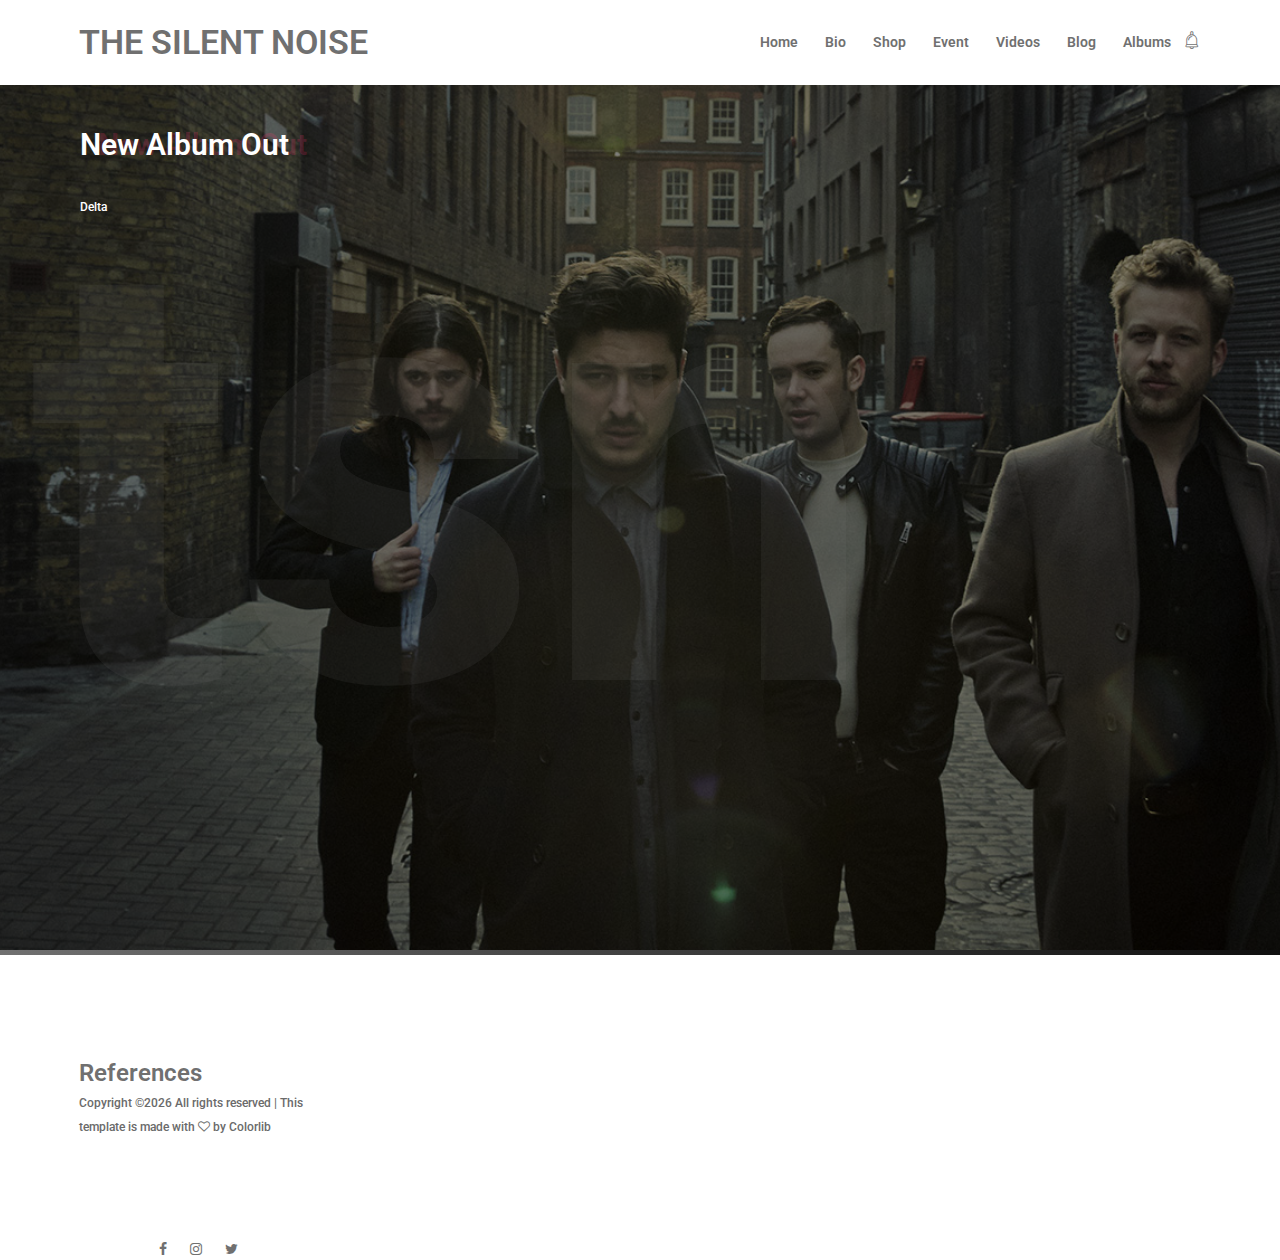
==== commit 57ee7bb4: "Various changes" ====
--- a/index.html
+++ b/index.html
@@ -12,7 +12,7 @@
     <title>The Silent Noise</title>
 
     <!-- Favicon -->
-    <link rel="icon" href="img/core-img/favicon.ico">
+    <link rel="icon" href="favicon.ico">
 
     <!-- Custom fonts for this template -->
     <link href="https://fonts.googleapis.com/css?family=Roboto" rel="stylesheet">
@@ -26,7 +26,7 @@
     <!-- ##### Preloader ##### -->
     <div class="preloader d-flex align-items-center justify-content-center">
         <div class="circle-preloader">
-            <img src="img/core-img/compact-disc.png" alt="">
+            <img src="compact-disc.png" alt="">
         </div>
     </div>
 
@@ -40,7 +40,7 @@
                     <nav class="classy-navbar justify-content-between" id="tsnNav">
 
                         <!-- Nav brand -->
-                        <b href="index.html">THE SILENT NOISE</b>
+                        <a href="index.html" style="font-size: 34px; color: #707070; font-weight: 600">THE SILENT NOISE</a>
 
                         <!-- Navbar Toggler -->
                         <div class="classy-navbar-toggler">
@@ -69,7 +69,7 @@
 
                                 <!-- Cart Button -->
                                 <div class="cart-btn">
-                                        <a href="login.html"><p><span class="icon-bell"></span> <span class="quantity">1</span></p></a>
+                                        <a href="login.html"><p><span class="icon-bell"></span></p></a>
                                 </div>
 
                             </div>
@@ -146,7 +146,7 @@
                 <!-- Footer Widget Area -->
                 <div class="col-12 col-md-6 col-xl-3">
                     <div class="footer-widget-area mb-100">
-                        <c href="index.html">THE SILENT NOISE</c>
+                        <a href="references.html" style="font-size: 24px; color: #707070; font-weight: 600">References</a>
                         <p class="copywrite-text"><a href="#"></a><!-- Link back to Colorlib can't be removed. Template is licensed under CC BY 3.0. -->
 Copyright &copy;<script>document.write(new Date().getFullYear());</script> All rights reserved | This template is made with <i class="fa fa-heart-o" aria-hidden="true"></i> by <a href="https://colorlib.com" target="_blank">Colorlib</a>
 <!-- Link back to Colorlib can't be removed. Template is licensed under CC BY 3.0. -->
